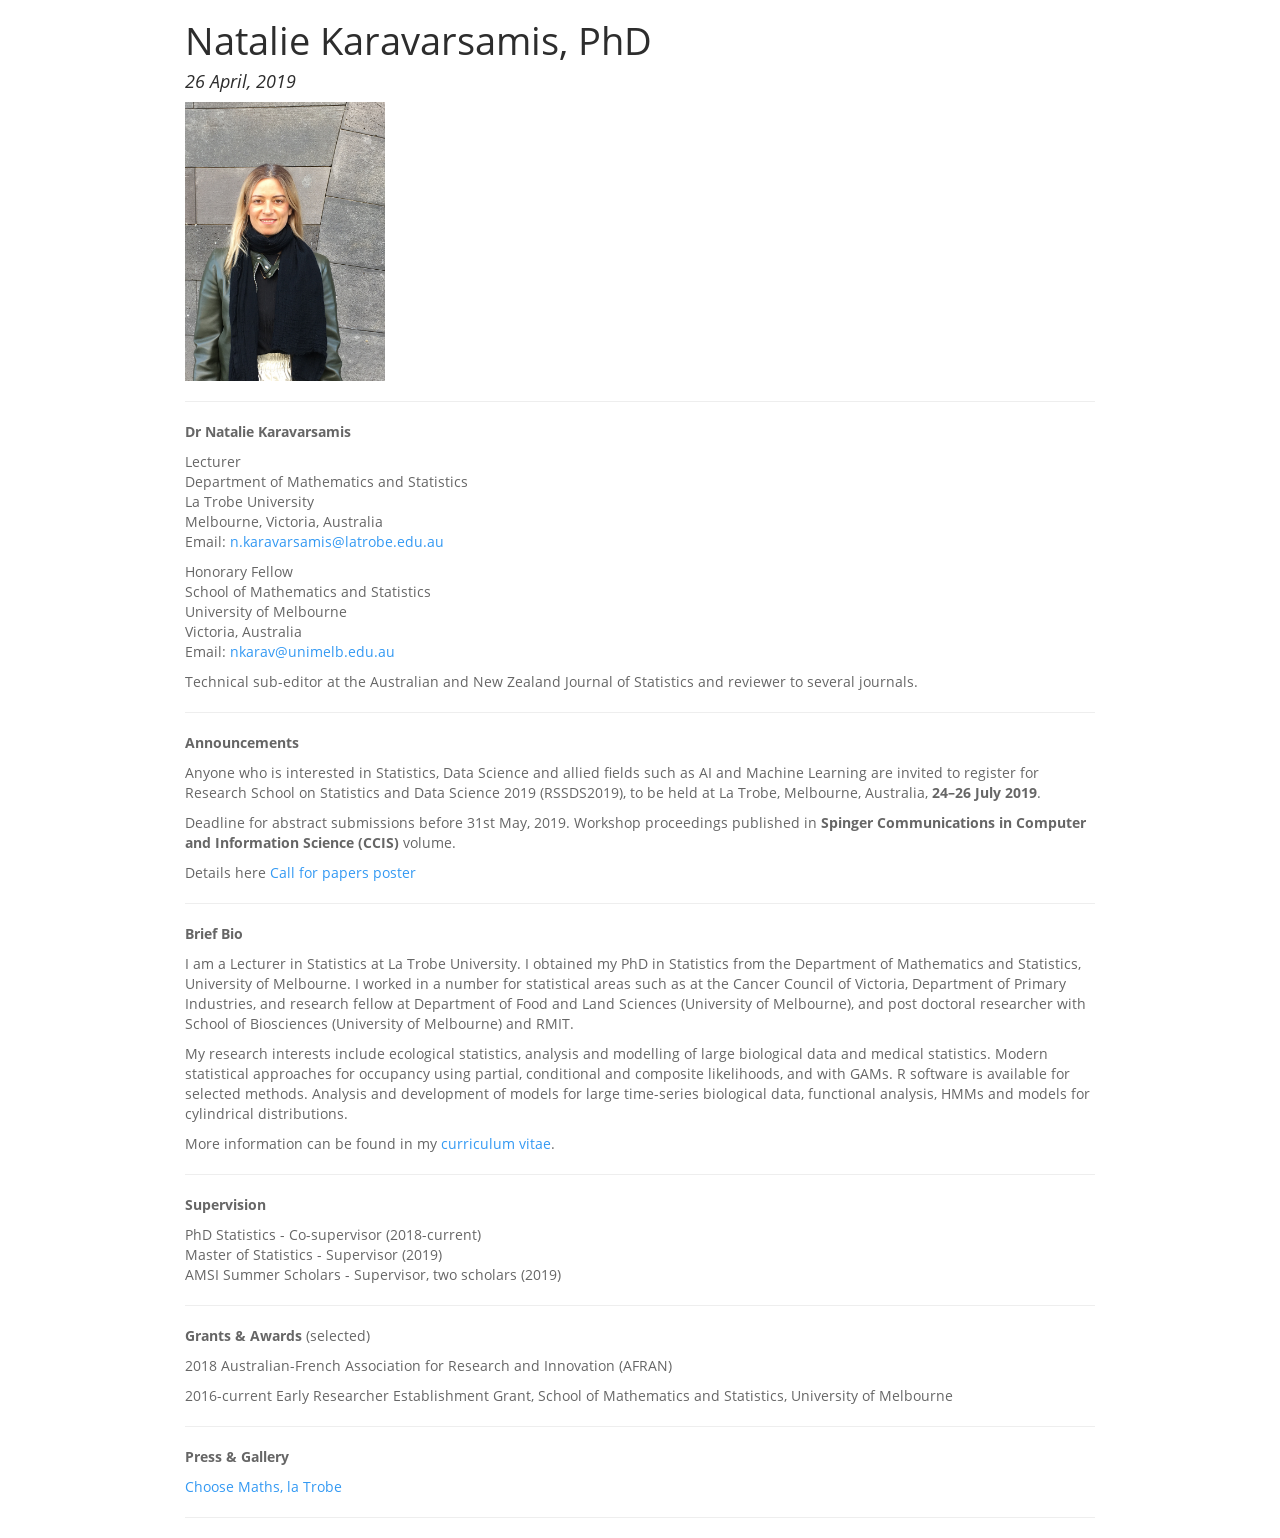
==== index.html @ d391db90 "update" ====
<!DOCTYPE html>

<html xmlns="http://www.w3.org/1999/xhtml">

<head>

<meta charset="utf-8" />
<meta http-equiv="Content-Type" content="text/html; charset=utf-8" />
<meta name="generator" content="pandoc" />




<title>Natalie Karavarsamis, PhD</title>

<script src="[data-uri]"></script>
<meta name="viewport" content="width=device-width, initial-scale=1" />
<link href="data:text/css;charset=utf-8,%40font%2Dface%20%7B%0Afont%2Dfamily%3A%20%27Open%20Sans%27%3B%0Afont%2Dstyle%3A%20normal%3B%0Afont%2Dweight%3A%20400%3B%0Asrc%3A%20url%28data%3Aapplication%2Fx%2Dfont%2Dtruetype%3Bbase64%2CAAEAAAASAQAABAAgR0RFRgAQANwAAISoAAAAFkdQT1MAFQAKAACEwAAAAAxHU1VC3cremgAAhMwAAAB0T1MvMqE%2BnskAAFgkAAAAYGNtYXDPgnIkAABYhAAAAMRjdnQgD00YpAAAYggAAACiZnBnbX5hthEAAFlIAAAHtGdhc3AAFQAjAACEmAAAABBnbHlmE1%[base64]%2FLdoAnn9hwW2%2BkpoBOYAAgCY%2F%2BMBiQW2AAMADgArQBQDCQkCBAQPEAEBDAIMBk9ZDBYCAwA%2FPysREgA5GC8REgE5ETMzETMxMAEjAzMDNDMyFhUUBiMiJgFGaTPP4Xg6P0A5NEQBkwQj%2BrSIRkJARz8AAAIAhQOmArAFtgADAAcAH0ANAAMHBAMECAkGAgcDAwA%2FM80yERIBOTkRMxEzMTABAyMDIQMjAwE%2FKGkpAispaCkFtv3wAhD98AIQAAACADMAAAT2BbYAGwAfAJlAVQgfHBUEFAkRDAwJEg8OCwQKExMUFh0eBwQGFwQBABkEGAUFBhQGCiEDGhcDGAoYICEIBAwNDE5ZHAENHwAQERBOWRkVEU8NAU8RAQ0RDREFFxMDCgUALzM%2FMxI5OS8vXV0RMzMrEQAzMxEzMysRADMzERIBOTkRFzMREjk5ETMREhc5ERIXOREzERIXOTIyETMREhc5MTABAyEVIQMjEyEDIxMhNSETITUhEzMDIRMzAyEVASETIQPVQgEb%2Fs1UiVT%2B0VKIUP76AR9E%2FusBK1KLUgExVIZUAQj85QEvQv7RA4P%2BrIH%2BUgGu%2FlIBroEBVH8BtP5MAbT%2BTH%2F%2BrAFUAAMAg%2F%[base64]%2F5OMl97ZUhZLP57HgMHTFwpAYMQXQAABQBo%2F%2BwGLQXLAAkAFQAhAC0AMQBFQCQAEAUKFigcIiIuKAowEAYyMwMNHysNKw0rMDEGMBgZJRkHEwcAPzM%2FMz8%2FEjk5Ly8RMxEzERIBFzkRMxEzETMRMzEwExQWMzIRECMiBgUUBiMiJjU0NjMyFgEUFjMyNjU0JiMiBgUUBiMiJjU0NjMyFgEBIwHySlOkpFNKAcqZlIyblZKRnAGmSlRUUFBUVEoBy5mUjpmVko6f%2Fv781ZMDKwQCqqoBVAFSqKrk6e7f4%2Bbu%2FNurqaetq6Wlq%2BPp7t7j5usDIPpKBbYAAAMAcf%[base64]%2Bb8Z%2F%2BS29cLJv%2BuYu0VT0kxK%2BiuoidAZc4QxeoRIkBK%2BW5dvSW1%2B0Ek0V9WEt%2FU01hYPudmgGoRFlmQXWJ%2BoLIZl9iajmWqKeVa7Vd%2Fnk%2Bp2P%2B4pT%2B3bJqXNQAAAEAhQOmAT8FtgADABS3AAMDBAUCAwMAP80REgE5ETMxMAEDIwMBPyhpKQW2%2FfACEAAAAQBS%2FrwCIQW2AA0AHEAMBwAKBAAEDg8LJwMDAD8%2FERIBOTkRMxEzMTATEBI3MwYCFRQSFyMmAlKbkqKQkZSLoJOaAjEBCQHOrsH%2BMvTw%2Fja9qgHGAAABAD3%2BvAIMBbYADQAcQAwECgcACgAODwoDBCcAPz8REgE5OREzETMxMAEQAgcjNhI1NAInMxYSAgybkqCLlJGQopOaAjH%2B%2Bf46qLwBy%2FD0Ac7Br%2F4xAAEAVgJ%2FBA4GFAAOADBAGwMFBAEHDQoJCwkPEAQKAQ0CDAwNCgcEBggOAAA%2FxDIXOREzETMRMxESARc5MTABAyUXBRMHAwMnEyU3BQMCkSsBjhr%2Bg%2FissKCw8v6HHQGHKwYU%2FnVvth%2F%2Bul4Bav6WXgFGH7ZvAYsAAAEAaADjBCkEwwALAChAEwAEBAkFBQwNAwcIB1BZAA8IAQgAL10zKxEAMxESATkRMzMRMzEwASEVIREjESE1IREzAo0BnP5ki%2F5mAZqLAxeK%2FlYBqooBrAABAD%2F%2B%2BAFtAO4ACAARtQUACQoFAAAvzRESATk5MTAlFwYCByM2EjcBXg8aYjV9G0EN7hdk%2FvdyaAEyXAABAFQB2QI%2FAnEAAwARtQIABQQAAQAvMxESATk5MTATNSEVVAHrAdmYmAABAJj%2F4wGJAPIACwAYQAsGAAAMDQkDT1kJFgA%2FKxESATkRMzEwNzQ2MzIWFRQGIyImmD05OkFCOTNDakNFRUNBRj8AAAEAFAAAAtsFtgADABO3AgAEBQMDAhIAPz8REgE5OTEwAQEjAQLb%2Fd%2BmAiEFtvpKBbYAAgBm%2F%2BwELQXNAAsAFwAoQBQSAAwGAAYZGAkVS1kJBwMPS1kDGQA%2FKwAYPysREgE5OREzETMxMAEQAiMiAhEQEjMyEgEQEjMyEhEQAiMiAgQt7%2Fbs9u707vf84ZakppWVpqSWAt3%2Bhf6KAX8BcgF%2BAXL%2Bfv6S%2FsH%2B3QEnATsBOwEl%2Ft8AAQC8AAACywW2AAoAJEAQCQABCAELDAQJBwcBCQYBGAA%2FPxI5LxI5ERIBOTkRMzMxMCEjETQ3BgYHJwEzAsuiCBU01FgBg4wEEoJ0FS6scgErAAEAZAAABCUFywAZACtAFxgBBxMAEw4BBBobEApLWRAHARhMWQEYAD8rABg%2FKxESARc5ETMRMzEwISE1AT4CNTQmIyIGByc2MzIWFRQCBwEVIQQl%2FD8BgbBwOI5%2BW6NkWMruzuqc1v7AAvCPAYOymJBTdYk8T3Go07KL%2FvDQ%2FscIAAABAF7%2F7AQbBcsAJwBDQCQbABMHBwADFiINBigpAxcWFxZLWRcXCiUlHktZJQcKEUtZChkAPysAGD8rERIAORgvKxESADkREgEXOREzETMxMAEUBgcVFhYVFAQhIiYnNRYWMyARECEjNTMyNjU0JiMiBgcnNjYzMhYD7p2QsKr%2B3v71dMFbX9dgAXv%2BXpCSq8iTfmCqbVRa64LV7ARejLIeCBa0ktHhIyyeLzEBKQEKj5eGa3o0RnBHUcMAAAIAKwAABGoFvgAKABIAPEAeEgUJAgILBwMAAwUDExQBBRIFTFkJDwcSEgMHBgMYAD8%2FEjkvEjkzKxEAMxESARc5ETMzMxEzETMxMAEjESMRITUBMxEzIRE0NyMGBwEEatmf%2FTkCtrDZ%2FogKCDAq%2FjcBUP6wAVCRA938KQHmj7RgP%2F12AAEAhf%2FsBB0FtgAaADpAHw8DGRQIFBcDBBwbABFLWQAABhUVGExZFQYGDEtZBhkAPysAGD8rERIAORgvKxESARc5ETMRMzEwATIEFRQAIyInNRYWMzI2NRAhIgcnEyEVIQM2Ai3nAQn%2B3%2F73gkbQZbDD%2Folfn1Y3Atf9tyVzA33lx%2BP%2B%2Fk%2BgLTOmnQEyHTcCrJn%2BSRcAAAIAdf%2FsBC8FywAWACQAREAjGhELISEAAAYRAyYlDAsOHU1ZCw4OFAMUF0tZFBkDCE1ZAwcAPysAGD8rERIAORgvOSsRADMREgEXOREzETMRMzEwExAAITIXFSYjIgIDMzYzMhYVFAIjIgAFMjY1NCYjIgYGFRQWFnUBTwFIcUFNY%2Bv4DAxu7sXj%2BdTj%2FvYB646dkpFalllQkwJxAa8BqxOPGf7b%2Fsas7szk%2FvsBVcizqZGmSoJGZ7JoAAEAXgAABCsFtgAGAB9AEAEFBQACAwcIAwJMWQMGABgAPz8rERIBFzkRMzEwIQEhNSEVAQEdAl784wPN%2FaoFHZmF%2Bs8AAwBo%2F%2BwEKQXLABYAIgAuAE1AKRcPJhQsAx0JCQMGERQPBi8wBhEpICkgS1kpKQwADBpNWQwZACNNWQAHAD8rABg%2FKxESADkYLysREgA5ORESARc5ETMRMxEzETMxMAEyFhUUBgcWFhUUBiMiJjU0JSYmNTQ2AxQWMzI2NTQmJwYGASIGFRQWFzY2NTQmAkjI6oaTspb%2B3er8ATKKeOt3p5eVppzClYYBOn2Odp%2BPd5EFy7qkbLJJVbt7ttnNvPuMTrVwn737pniGjHphl0dAmwNneGRchEI8ilxldwAAAgBq%2F%2BwEJQXLABcAJQBBQCIbESIKCgAABBEDJicOHk1ZCxQODgIUFBhLWRQHAgdNWQIZAD8rABg%2FKxESADkYLxI5KxESARc5ETMRMxEzMTABECEiJzUWMzISEyMGBiMiJjU0EjMyFhIBIgYVFBYzMjY2NTQmJgQl%2FWh0RFBm8PULDDe2csLk%2F9CV33j%2BFI%2BckJNbmVhSkwNG%2FKYUjxoBKQEzU1fo0OQBCJn%2B2wEwuKSQpUqARmmyZgAAAgCY%2F%2BMBiQRkAAsAFQAoQBQQBgYMAAAWFw4TT1kOEAkDT1kJFgA%2FKwAYPysREgE5ETMzETMxMDc0NjMyFhUUBiMiJhE0MzIVFAYjIiaYPTk6QUI5M0N2e0I5M0NqQ0VFQ0FGPwO7h4dBRj8AAgA%2F%2FvgBhQRkAAgAEgAiQBABDQ0FCQkUEwsQT1kLEAUAAC%2FNPysREgE5ETMzETMxMCUXBgIHIzYSNwM0MzIVFAYjIiYBXg8aYjV9G0ENFXd7Qjk6Pe4XZP73cmgBMlwC74eHQUZGAAABAGgA8gQpBNkABgAVQAkEAAUBBAcIAwAALy8REgEXOTEwJQE1ARUBAQQp%2FD8DwfzyAw7yAaZiAd%2BV%2Fo3%2BuAAAAgB3AcEEGQPjAAMABwAqQBUHAgQAAgAJCAQFUFkEAQBQWQ8BAQEAL10rABgvKxESATk5ETMRMzEwEzUhFQE1IRV3A6L8XgOiA1qJif5niYkAAAEAaADyBCkE2QAGABVACQUBAgAEBwgGAwAvLxESARc5MTATAQE1ARUBaAMP%2FPEDwfw%2FAYkBRgF1lf4hYv5aAAACABv%2F4wM5BcsAGwAmADlAHSEcGwAHExMAHA4EJygAACQQJB5PWSQWEApJWRAEAD8rABg%2FKxESADkYLxESARc5ETMRMxEzMTABNTQ2NzY2NTQmIyIGByc2MzIWFRQGBgcGBhUVAzQzMhYVFAYjIiYBIUhiiEeDe0%2BWYTu9zr%2FUJ0x%2BZUGyeDo%2FQDk0RAGTNnWXVHN0UmZvJTGHY7yrSW9jblZyXyH%2B14hGQkBHPwACAHn%2FRga4BbQANQA%2FAEVAIiMuNg47BxQbAAApFA4uBUBBGDg4BD0IEQsRCxErHzIDJisALzM%2FMxI5OS8vEjkyMzMRMxESARc5ETMRMzMRMxEzMTABFAYGIyImJyMGBiMiJjU0NjMyFhcDFRQzMjY1NAIkIyIEAhUQACEyNxUGIyAAERASJCEyBBIBFDMyExMmIyIGBrhYoGhWdgsIKJVmlqnswESsRRmFW3KU%2Fu%2Bx3%2F62rgFCAS%2FS4sD0%2FpX%2Bb9YBjAEA1wFPt%2Fv2w88SDkhVgpMC2Y7sgmhRV2LNsMz%2FGRb%2BKhay16y1ARCTuf6p4f7P%2FrhWhVQBjwFmAQQBlt%2B1%2FrP%2BpP4BOQEFFLQAAgAAAAAFEAW8AAcADgA5QB4CDgsIAQUAAwAHAwQHBBAPDgJJWQsFDg4EBQMABBIAPzM%2FEjkvEjkrERIBOTkRMxEzERIXOTEwIQMhAyMBMwEBAyYnBgcDBGC2%2Fba0rAJCjwI%2F%2FmWqISMWKawB0f4vBbz6RAJqAcVWfWBz%2FjsAAwDJAAAEvgW2AA4AFwAgAElAJhMEHQoPGRkOCgQHDgQhIggPGA8YSlkPDw4ADhlKWQ4SABdKWQADAD8rABg%2FKxESADkYLysREgA5ERIBFzkRMxEzETMRMzEwEyEgBBUUBgcVBBEUBCMhEyEyNjU0JiMjEREhMjY1NCYjyQGdASMBBJGLAU3%2B9%2B7%2BAqoBGLSesMD6ATGxs7e7BbauvIKpGQo5%2FtvE3ANEcYZ7bf2R%2Fd2JkoiAAAABAH3%2F7ATPBcsAFgAmQBQDDhQJDgMXGBIASVkSBAsGSVkLEwA%2FKwAYPysREgEXOREzMTABIgAREAAzMjcVBiMgABE0EiQzMhcHJgM78f7pAQ35mcSY3%2F69%2FqGpAT%2FY5qxIpgUz%2Fr%2F%2B6f7h%2Fsc3lTkBiAFp4gFUuFSSTgAAAgDJAAAFWAW2AAgAEQAoQBQOBAkABAASEwUNSlkFAwQOSlkEEgA%2FKwAYPysREgE5OREzETMxMAEQACEhESEgAAMQACEjETMgAAVY%2Fnf%2Bj%2F5rAcABVQF6tP7h%2FuX3zwEwATIC6f6W%2FoEFtv6G%2FqcBHgEi%2B3ABKwAAAQDJAAAD%2BAW2AAsAOkAfBgoKAQQACAEEDA0GCUlZBgYBAgIFSVkCAwEKSVkBEgA%2FKwAYPysREgA5GC8rERIBFzkRMxEzMTAhIREhFSERIRUhESED%2BPzRAy%2F9ewJe%2FaIChQW2l%2F4plv3mAAEAyQAAA%2FgFtgAJADJAGgYAAAEDCAEDCgsGCUlZBgYBAgIFSVkCAwESAD8%2FKxESADkYLysREgEXOREzETMxMCEjESEVIREhFSEBc6oDL%2F17Al79ogW2l%2F3plwAAAQB9%2F%2BwFPQXLABsAOkAfFAgZAgIOGwgEHB0AG0lZAAAFDAwRSVkMBAUXSVkFEwA%2FKwAYPysREgA5GC8rERIBFzkRMxEzMTABIREGBiMgABE0EiQzMhcHJiMgABEQACEyNxEhA0wB8XTwnv60%2Fo63AVjn6spCxrf%2B9f7UASEBGJiR%2FrkC%2Fv05JSYBiwFk5AFXtVaWVP7C%2Fub%2B2P7OIwHCAAEAyQAABR8FtgALADNAGQkBAQAIBAQFAAUNDAgDSVkICAUKBgMBBRIAPzM%2FMxI5LysREgE5OREzETMRMxEzMTAhIxEhESMRMxEhETMFH6r8%2FqqqAwKqArD9UAW2%2FZICbgAAAf9g%2Fn8BaAW2AA0AHUANCwgIDg8JAwAFSVkAIgA%2FKwAYPxESATkRMzEwAyInNRYzMjY1ETMRFAYMXjZHTWNnqsD%2BfxuRFHhxBbb6WL7RAAABAMkAAATpBbYACwAqQBUIBAQFBQILCgAFDQwCCAUJBgMBBRIAPzM%2FMxI5ORESARc5ETMRMzEwISMBBxEjETMRATMBBOnI%2FeuZqqoCl8n9tALFiP3DBbb9KwLV%2FYUAAQDJAAAD%[base64]%2F6qDgj%2BDAUQmtT8XgW2%2B0oEtvpKA66ivvryAAEAyQAABT8FtgAQAC5AFQkGBgcBDw8ABwAREgsDBw8IAwEHEgA%2FMz8zEjk5ERIBOTkRMxEzETMRMzEwISMBIxYVESMRMwEzJgI3ETMFP8L84QgQncADHQgCDgKfBMvYtPzBBbb7OhsBJT8DRwAAAgB9%2F%2BwFvgXNAAsAFwAoQBQSAAwGAAYZGAkVSVkJBAMPSVkDEwA%2FKwAYPysREgE5OREzETMxMAEQACEgABEQACEgAAEQEjMyEhEQAiMiAgW%2B%2Fp3%2BxP69%2FqEBYAFEATsBYvtz%2FfHz%2BPfy8%2F0C3f6h%2Fm4BiwFoAWUBif5w%2FqD%2B1%2F7NATIBKgEnATH%2BzQACAMkAAARoBbYACQASADRAGgoFBQYOAAYAExQKBEpZCgoGBwcSSlkHAwYSAD8%2FKxESADkYLysREgE5OREzETMRMzEwARQEISMRIxEhIAEzMjY1NCYjIwRo%2FtH%2B5qyqAXsCJP0LmeLKvsm%2BBAze7%2F3BBbb9G5KhkY4AAAIAff6kBb4FzQAPABsANEAbEAoWAAAEAwoEHB0DDQcNGUlZDQQHE0lZBQcTAD%2FGKwAYPysREgA5ERIBFzkRMxEzMTABEAIHASMBByAAERAAISAAARASMzISERACIyICBb7izgFc9%2F7jN%2F69%2FqEBYAFEATsBYvtz%2FfHz%2BPfy8%2F0C3f7n%2FoxC%2FpYBSgIBiwFoAWUBif5w%2FqD%2B1%2F7NATIBKgEnATH%2BzQACAMkAAATPBbYADAAVAEhAJQ0BAQIMCREHCwoKBwkCBBYXCQ0ADQBKWQ0NAgMDFUlZAwMLAhIAPzM%2FKxESADkYLysREgA5ERIBFzkRMxEzETMRMxEzMTABESMRISAEFRAFASMBJTMyNjU0JiMjAXOqAZEBDQEB%2FtoBjcn%2Bnv7P6bSoq73dAmD9oAW2zs%2F%2B3mb9bwJgko%2BPkYAAAQBq%2F%2BwEAgXLACQANEAbHhMMAAAYEwUEJSYMHgMWFhtJWRYEAwlJWQMTAD8rABg%2FKxESADk5ERIBFzkRMxEzMTABFAQjICc1FhYzMjY1NCYmJyYmNTQ2MzIXByYjIgYVFBYWFxYWBAL%2B6PD%2B%2FIxa1GiqrD2Pksyv%2FtHatzW1q4eYOIWJ5q0BhcHYQ6QmLIFzTGFSNEnIoanIUJRMdGdMYVExUrwAAAEAEgAABFoFtgAHACRAEgABBQEDAwgJBwMEA0lZBAMBEgA%2FPysRADMREgEXOREzMTAhIxEhNSEVIQKLqv4xBEj%2BMQUfl5cAAAEAuv%2FsBRkFtgARACVAERABCgcBBxMSEQgDBA1JWQQTAD8rABg%2FMxESATk5ETMRMzEwAREUACEgADURMxEUFjMyNjURBRn%2B0v74%2Fvj%2B36rIwrnIBbb8Tvr%2B4gEg%2FAOu%2FEa3xMW4A7gAAQAAAAAEwwW2AAoAGkALAQQMCwgDAAQDAxIAPz8zEjkREgE5OTEwATMBIwEzARYXNjcEDLf98aj99LQBUDoiJDoFtvpKBbb8TqOaoqEAAQAbAAAHTAW2ABkAJEAQGQobGhUODgUJGBEKAwEJEgA%2FMz8zMxI5OREzERIBOTkxMCEjASYmJwYHASMBMxMWFzY3ATMBFhc2NxMzBcWo%2FtkVNAEWMP7iqP57tOcwFhs1AQa0ARMwIRM15rQD00HGFISd%2FDMFtvx5vpq3rwN5%2FH%2Bbw47MA4UAAAEACAAABJYFtgALACNAEgQGBQsKAAYNDAIIBAkGAwEEEgA%2FMz8zEjk5ERIBFzkxMCEjAQEjAQEzAQEzAQSWwf53%2FnC0Aeb%2BO7wBawFutf47AoP9fQL8Arr9vQJD%2FUwAAAEAAAAABHsFtgAIACBADwQFAgUHAwkKAAUBBwMFEgA%2FPzMSORESARc5ETMxMAEBMwERIxEBMwI9AYa4%2Fhis%2Fhm6AtsC2%2FyB%2FckCLwOHAAEAUgAABD8FtgAJACtAFwgBAwcABwQBBAoLBQRJWQUDAQhJWQESAD8rABg%2FKxESARc5ETMRMzEwISE1ASE1IRUBIQQ%2F%2FBMDCP0QA7%2F8%2BAMehQSYmYX7aQABAKb%2BvAJvBbYABwAgQA4GAQQAAQAICQUCAwYBJwA%2FMz8zERIBOTkRMxEzMTABIREhFSERIQJv%2FjcByf7fASH%2BvAb6jfohAAABABcAAALdBbYAAwATtwMBBAUDAwISAD8%2FERIBOTkxMBMBIwG6AiOm%2FeAFtvpKBbYAAAEAM%2F68AfwFtgAHACBADgMAAQYABggJAAcnAwQDAD8zPzMREgE5OREzETMxMBchESE1IREhMwEh%2Ft8Byf43tgXfjfkGAAABADECJwQjBcEABgAYQAkAAwcIBQIABAIALy8zEjkREgE5OTEwEwEzASMBATEBsmMB3Zj%2BjP6yAicDmvxmAun9FwAB%2F%2Fz%2BxQOa%2F0gAAwARtQAFAQQBAgAvMxEBMxEzMTABITUhA5r8YgOe%2FsWDAAEBiQTZAxIGIQAJABO2AAQLCgaAAQAvGs0REgE5OTEwASMmJic1MxYWFwMSbkGyKMsgciwE2TTAPxVFtTUAAgBe%2F%2BwDzQRaABkAJABHQCUiCAseHhkZEggDJSYBAgseR1kCCwsAFRUPRlkVEAUaRlkFFgAVAD8%2FKwAYPysREgA5GC85KxEAMxESARc5ETMRMxEzMTAhJyMGBiMiJjUQJTc1NCYjIgcnNjYzMhYVESUyNjU1BwYGFRQWA1IhCFKjeqO5AhO6b3qJrTNRwWHEvf4Om7Gmxq9tnGdJqJsBTBAGRIF7VH8sMq7A%2FRR1qpljBwdtc1peAAIAsP%2FsBHUGFAATAB8AREAiChcXDw8MHQMMAyAhDQAMFRIRChEGAAYaRlkGFgAURlkAEAA%2FKwAYPysREgA5OREzGD8%2FERIBOTkRMxEzETMRMzEwATISERACIyImJyMHIxEzERQHMzYXIgYVFBYzMjY1NCYCrtjv8dZrsTwMI3emCAh0zKqWmqqZlpYEWv7Z%2FvL%2B8v7VT1KNBhT%2Bhn9lpIvD5%2BfH39HW0gAAAQBz%2F%2BwDiwRcABYAJkAUDwMDFQkDGBcGDUZZBhAAEkZZABYAPysAGD8rERIBFzkRMzEwBSIAERAAMzIWFwcmJiMgERQWMzI3FQYCZu7%2B%2BwEJ9U%2BeLTM3gjL%2BsqOgiZBuFAElAQwBEwEsIheNFh3%2BVsrYO5M5AAIAc%2F%2FsBDcGFAASAB8AQkAhHQYXAA4OEQYRICESFQ8AAAEBDAMJCRpGWQkQAxNGWQMWAD8rABg%2FKxESADk5ETMYPz8REgE5OREzETMzETMxMCUjBiMiAhEQEjMyFzMnJxEzESMlMjY1NTQmIyIGFRQWA5oJc%2BXX7%2FDW33cNBwSmh%2F6eqpmbqpKbmpOnASYBDwEPASyiT00Bvvnsd7nOI%2BnH48%2FS1gACAHP%2F7AQSBFwAEwAaADtAHxgKFwsDAxEKAxwbFwtGWRcXAAYGFEZZBhAADkZZABYAPysAGD8rERIAORgvKxESARc5ETMzETMxMAUiABEQADMyEhUVIRYWMzI3FQYGAyIGByE0JgJ%2F8%2F7nAQXczvD9DQW5qLGtWJ2chJ0OAj2MFAEoAQcBCQE4%2FvHeacHISpQmIQPlrJidpwAAAQAdAAADDgYfABQAOUAdFAwMEwICBwMFAxUWCg9GWQoAAQUHBUZZEwcPAxUAPz8zKxEAMxg%2FKxESATk5ETMzETMzEjkxMAEhESMRIzU3NRAhMhcHJiMiBhUVIQKe%2FummxMQBYVd1K2BEXloBFwPH%2FDkDx0s8PQGUI4UffYpHAAADACf%2BFAQxBFwAKgA3AEEAbkA%2BKxk4JQwfPQUxEwETBQIqIhwfJRkKQkMcDzUPNUZZCDtHWQoiCCoPCA8IFioqAkdZKg8oP0dZKBAWLkdZFhsAPysAGD8rABg%2FKxESADk5GC8vERI5OSsrERIAORESARc5ETMRMxEzETMRMzEwARUHFhYVFAYjIicGFRQWMzMyFhUUBCEiJjU0NjcmJjU0NjcmJjU0NjMyFwEUFjMyNjU0JiMjIgYTFBYzMjU0IyIGBDHLHCzcwDErakpawrK%2F%2Ftz%2B6NfpgHQqOUBFVWvYxlZF%2FhGWjNHJbpjHcX5agnTz9nV%2BBEhpGCNxR6HACDhVLSuWj7a%2FoJJkkhoTUDU8WiojqGy0wxT7AFlcfWtZRWwDPHN27Pd%2BAAEAsAAABEQGFAAWADNAGQ4MCAgJABYJFhcYDgkSEgRGWRIQCgAACRUAPzM%2FPysREgA5ERIBOTkRMxEzETMzMTAhETQmIyIGFREjETMRFAczNjYzMhYVEQOeeoKtn6amCAoxtXTJyQLFhoS81v3DBhT%2BKVU4T1u%2F0P01AAACAKIAAAFmBd8AAwAPACNAEQoAAAQBARARDQdIWQ0CDwEVAD8%2FzisREgE5ETMzETMxMCEjETMDNDYzMhYVFAYjIiYBVqamtDgqKDo6KCo4BEgBKTk1Njg4NzcAAAL%2Fkf4UAWYF3wAMABgALEAWEwsLDQgIGRoWEEhZFkAJDwAFRlkAGwA%2FKwAYPxrOKxESATkRMzMRMzEwEyInNRYzMjY1ETMREAM0NjMyFhUUBiMiJitfO0VDTkmmtDgqKDo6KCo4%2FhQZhxRVVwT8%2BxD%2BvAddOTU2ODg3NwABALAAAAQdBhQAEAA2QBsQDgoKCwsIBgQFCAQREgwAABAQCAgDBwsVAw8APz8zEjkvOREzPxESARc5ETkRMxEzMzEwATY3ATMBASMBBxEjETMRFAcBVCtYAWLF%2FkQB28n%2BfX2kpAgCMT1jAXf%2BLf2LAgZs%2FmYGFPzHN3MAAQCwAAABVgYUAAMAFkAJAAEBBAUCAAEVAD8%2FERIBOREzMTAhIxEzAVampgYUAAEAsAAABssEXAAjAEZAIxURERIICQAjCRIjAyQlHBYVFRIZBA0ZDUZZHxkQEw8JABIVAD8zMz8%2FMysRADMREjkYLzMzERIBFzkRMxEzETMRMzEwIRE0JiMiBhURIxE0JiMiBhURIxEzFzM2NjMgFzM2NjMyFhURBiVwdpuUpnB3nJGmhxsIL6tqAQFPCDG6d7q5AsmDg7K5%2FZwCyYODu9X9wQRIllBaulZkv9L9NQAAAQCwAAAERARcABQAMUAYABQMCAgJFAkWFQwJEBAERlkQEAoPAAkVAD8zPz8rERIAORESATk5ETMRMxEzMTAhETQmIyIGFREjETMXMzY2MzIWFREDnnqCrKCmhxsIM7hxxsgCxYaEutb9wQRIllFZv9L9NQACAHP%2F7ARiBFwADAAYAChAFBMADQcABxoZChZGWQoQAxBGWQMWAD8rABg%2FKxESATk5ETMRMzEwARAAIyImAjUQADMyAAEUFjMyNjU0JiMiBgRi%2FvLuk%2BR8AQzu5gEP%2FL2oo6OpqaWjpgIl%2FvT%2B04oBAq0BDAEr%2Fs7%2B%2B9Lc29PR2dYAAgCw%2FhQEdQRcABQAIQA%2FQCAZCwQHBwgfEggSIiMECwAPDxVGWQ8QCQ8IGwAcRlkAFgA%2FKwAYPz8%2FKxESADk5ERIBOTkRMxEzETMzMzEwBSImJyMWFREjETMXMzY2MzISERACAyIGBxUUFjMyNjU0JgKua7E8DAymhxcIQKpu2u3x7qiWApqqjqGhFE9SYFb%2BPQY0llpQ%2Ftb%2B8%2F7y%2FtUD47rLJefH5srN2wACAHP%2BFAQ3BFwADAAfAERAIgoQHRYDGhoZEBkgIRobFw8dHh4WDRMTB0ZZExANAEZZDRYAPysAGD8rERIAOTkRMxg%2FPxESATk5ETMRMzMzETMxMCUyNjc1NCYjIgYVFBYXIgIREBIzMhczNzMRIxE0NyMGAk6mmAWcqZKbmX3U7vDW4XkJGIOmCw1zd7LTJebK48%2FP2YsBKgELAQ0BLqqW%2BcwB1WRGpwABALAAAAMnBFwAEAAqQBQNCQkKCgIREgsPDQAKFQAFRlkAEAA%2FKwAYPxI5PxESATk5ETMRMzEwATIXByYjIgYVESMRMxczNjYCpEk6F0Q0hb2miRMIPawEXAyaD9ih%2FbQESMtrdAABAGr%2F7ANzBFwAJAA2QBweEwwAABgFEwQlJgweAxYWG0ZZFhAGAwlGWQMWAD8rABgvPysREgA5ORESARc5ETMRMzEwARQGIyInNRYWMzI2NTQmJy4CNTQ2MzIXByYjIgYVFBYWFxYWA3Pkztp6T7VUgoxvoZmBP9q%2Bsak7pYZ2eC1kjsOJASuZpkWaKC5TVUBbPjlVbEuGm0iHREpBLD44NUeQAAEAH%2F%2FsAqgFRgAWADRAGxAUFAkLCRIDBBgXChMQE0dZDkAQDwcARlkHFgA%2FKwAYPxrNKxEAMxESARc5ETMRMzEwJTI2NxUGBiMgEREjNTc3MxUhFSERFBYCEixSGBtpKv7CnZ1GYAE%2B%2FsJedQ0Hfw0RAU8CjFBF6v6B%2FXtjagAAAQCk%2F%2BwEOQRIABQANEAZARMHDAwKEwoVFgwNDRAIFA8QBEZZEBYLFQA%2FPysAGD8zEjkRMxESATk5ETMRMxEzMTABERQWMzI2NREzESMnIwYGIyImNREBTHqCrJ%2BmiRgJM7V0yMcESP05hoS81QJA%2B7iTUVa%2B0QLNAAABAAAAAAQCBEgACwAYQAoBCgwNBQkBDwAVAD8%2FMzkREgE5OTEwIQEzExYXMzYSEzMBAaD%2BYLLsUA4IC3XMsv5gBEj9duRENQFNAjD7uAABABcAAAYjBEgAHAAsQBQJGx0eFxYODQMEDQQIGhIJDwAIFQA%2FMz8zMxI5OREzETMzMxESATk5MTAhAyYnIwYHAyMBMxISFzM2NjcTMxMWFzM2NhMzAQQvyRM0CCgez8D%2B1a5qbwgICzESybTEOBQIBCO%2FrP7RAoM70a9f%2FX8ESP5j%2FlBLObU1AnX9i6x1JJYC3Pu4AAABACcAAAQIBEgACwAiQBEHBQYAAQUMDQkDAQgLFQQBDwA%2FMz8zEjk5ERIBFzkxMAEBMwEBMwEBIwEBIwG4%2FoO9ASEBILv%2BgwGRvP7N%2Fsq8AjECF%2F5cAaT96f3PAbz%2BRAABAAL%2BFAQGBEgAFQAkQBIJDwADFhcEDQANEkZZDRsIAA8APzI%2FKxESADkREgEXOTEwEzMTFhczNjYTMwEGBiMiJzUWMzI3NwKy8E8TCA1T5rL%2BKUa7iExKN0SrST0ESP2P1l8z9wJ8%2ByC5mxGFDMCcAAABAFIAAANtBEgACQArQBcIAQMHAAcEAQQKCwUER1kFDwEIR1kBFQA%2FKwAYPysREgEXOREzETMxMCEhNQEhNSEVASEDbfzlAlb9zwLn%2FbICXXEDVoGB%2FLoAAQA9%2FrwCwQW2ABwALEAVGRoaCxcAAA8HFAMDBwsDHR4TAwQnAD8%2FERIBFzkRMxEzMxEzETMRMzEwJRQWFxUmJjURNCYjNTY2NRE0NjMVBhURFAcVFhUB23VxvtB%2BeIJ02Lbm398MZlwCjAKqmgEvaFmNAlxgATKbrIsGwf7Z1ycMJ9cAAQHu%2FhACewYUAAMAFkAJAgMDBAUDGwAAAD8%2FERIBOREzMTABMxEjAe6NjQYU9%2FwAAQBI%2FrwCywW2AB0ALEAVFQUKEhICGQAdHQ4OGQUDHh8VJwYDAD8%2FERIBFzkRMxEzETMzETMRMzEwASY1ETQnNTIWFREUFhcVIgYVERQGBzU2NjURNDY3Agrf47jTdoJ6fs2%2Bb3RucQI%2FJ9cBJ8EGi66Z%2Fs5hWwKNWWj%2B0ZmrAowCXGYBKXJ4FAAAAQBoAlAEKQNUABcAJEARAw8YGRIMUFkDEg8GBgBQWQYALysAEBjEL8QrERIBOTkxMAEiBgc1NjMyFhcWFjMyNjcVBiMiJicmJgFSNX82ZJBEcVlCYi82gDZmjkh%2BSEtaAslDNpdtHCYcG0A5lm4hICAYAAACAJj%2BiwGJBF4AAwAOACtAFAIEBAMJCQ8QAAADDAwGT1kMEAMiAD8%2FKxESADkYLxESATkRMzMRMzEwEzMTIxMUIyImNTQ2MzIW22kzz%2BF5PDw%2FOTNGAqz73wVMh0dAP0hAAAEAvv%2FsA9sFywAbAD5AHhYIDQMDCgQAEBAECAMcHRkFAhMKDQINAg0ECwcEGQA%2FPxI5OS8vETMzETMzERIBFzkRMxEzMxEzETMxMCUGBxUjNSYCNRAlNTMVFhYXByYjIgYVFBYzMjcDy2mThcvBAYyHS44xMYVtrKKfp42O8DYGyM4gARH6Afw%2BrKQDIReMM9PZ1Ms7AAEAPwAABEQFyQAdAEhAJhgTCQ0NGhYRAgsWEwUeHwwYGRhOWQkZGRMAExBMWRMYAAVLWQAHAD8rABg%2FKxESADkYLzMrEQAzERIBFzkRMzMRMxEzMTABMhcHJiMiBhURIRUhFRQGByEVITU2NTUjNTMRNDYCqr6qPZqPe30Bpv5aQUoDG%2Fv7zcbG4AXJVIVNfIz%2B2X%2FdZIgsmo0v9N9%2FATyyzQAAAgB7AQYEFwSgABsAJwAgQA0cACIOAA4oKR8VFSUHAC8zMy8zERIBOTkRMxEzMTATNDcnNxc2MzIXNxcHFhUUBxcHJwYjIicHJzcmNxQWMzI2NTQmIyIGuEqHXodogn9miV%2BGSkqDXIlmf4Zkh1yFSoGddHSeoHJ0nQLTemuMXIVJSYVcinF2g2eHXIVHSYVciGt8cKCfcXKipAAAAQAfAAAEcQW2ABYAVkAuEg4HCwsQDAUJAgkDDBQOFQcXGAoODgcPBhISAwATFQ8THxMCDxMPEwwBFQYMGAA%2FPzMSOTkvL10REjkyMhEzETMzETMREgEXOREzETMzETMRMzEwAQEzASEVIRUhFSERIxEhNSE1ITUhATMCSAF7rv5gAQb%2BwwE9%2FsOk%2FsQBPP7EAQD%2BZbIC3wLX%2FP5%2Fqn%2F%2B9AEMf6p%2FAwIAAgHu%2FhACewYUAAMABwAkQBACBgYDBwcICQQDBAMHGwAAAD8%2FOTkvLxESATkRMzMRMzEwATMRIxEzESMB7o2NjY0GFPz4%2Fg389wACAHv%2F%2BAOWBh0AMQA9AENAJjIAEwYqHjgZGR4MBgAjBj4%2FFQM7NhwtBiEJISdHWSEVCRBHWQkAAD8rABg%[base64]%2F7AZEBcsAFgAmADYARkAnJxcDDy8fHxQJDxcFNzgGDAASDwwfDAIAEhASAgwSDBIbKyMTMxsEAD8zPzMSOTkvL11dETMRMxESARc5ETMRMxEzMTABIgYVFBYzMjcVBgYjIiY1NDYzMhcHJgE0EiQzMgQSFRQCBCMiJAI3FBIEMzIkEjU0AiQjIgQCA319h3%2BDVn0wZUbC0N2%2FgHY6bPyXyAFeysgBXsrC%2FqLQz%2F6iw2muAS2srgEqr67%2B17Cu%2FtavBCOumqiiLXwUHPHY0fY8djP%2BuMgBXsrI%2FqLKxf6m0M8BWsat%2FtOtrgEpsK4BKq%2Bu%2FtcAAAIARgMUAnEFxwAWAB8AN0AcFwYbCgEBFhYQBgMgIRwKChIZFgADEAMCAw0SHwA%2FM9RdxDMSOS8zERIBFzkRMxEzMxEzMTABJwYjIiY1NDY3NzU0IyIHJzYzMhYVESUUMzI1NQcGBgIUGFyMX2%2BapXWUZGgrcoWCif5QcMlicGcDIVRhY2ZmaQYEJ4UzYDhpef48vGS0MQQEOQACAFIAdQOqA74ABgANAClAEwMGCg0CBAsJCQQNBgQODwwFCAEALzMvMxESARc5ETMRMxEzETMxMBMBFwEBBwElARcBAQcBUgFWd%2F7fASF3%2FqoBiwFYdf7hAR91%2FqgCJwGXRf6i%2FqFHAZcbAZdF%2FqL%2BoUcBlwAAAQBoAQgEKQMXAAUAG0AMAgEEAQYHBQRQWQUCAC8vKxESATk5ETMxMAERIxEhNQQpifzIAxf98QGFigD%2F%2FwBUAdkCPwJxAgYAEAAAAAQAZP%2FsBkQFywAIABYAJgA2AF1AMycXABEREgQJLx8fDQkMEhcGNzgMEBAAAA4TDhIIEw8SHxICABMQEwISExITGysjEzMbBAA%2FMz8zEjk5Ly9dXREzETMREjkvMxEzERIBFzkRMxEzETMRMxEzMTABMzI2NTQmIyMFFAYHEyMDIxEjESEyFgE0EiQzMgQSFRQCBCMiJAI3FBIEMzIkEjU0AiQjIgQCAtNsUGFWXWoBslVN7qjPh5QBBaab%2B9%2FIAV7KyAFeysL%2BotDP%2FqLDaa4BLayuASqvrv7XsK7%2B1q8C%2BlNAS0GIUHse%2FnUBYv6eA3uC%2FsXIAV7KyP6iysX%2BptDPAVrGrf7Tra4BKbCuASqvrv7XAAH%2F%2BgYUBAYGkwADABG1AAUBBAECAC8zEQEzETMxMAEhNSEEBvv0BAwGFH8AAgB%2FA1wC7gXLAAwAGAAhQA4NABMGAAYZGhAKwBYDBAA%2FMxrMMhESATk5ETMRMzEwEzQ2MzIWFRQGBiMiJjcUFjMyNjU0JiMiBn%2B1goK2UpJUgrVzdVFQc3FSU3MEk4K2tYNUj1S0g1JycVNUcXIA%2F%2F8AaAABBCkEwwImAA4AAAAHANAAAP10AAEAMQJKAo0FyQAYACNAEQcTFwEBDhMABBoZChAfFwEgAD8zPzMREgEXOREzETMxMAEhNTc%2BAjU0JiMiBgcnNjMyFhUUBgcHIQKN%2FaTsWVIhUD80YkVCg5iEk1mTrgG4Akpo5lZhTDZERSYyWG%2BCcFCXiqUAAQAhAjkCjQXJACMAOUAiDwUFAAMSHgoGJCUSXRNtEwJMEwELExsTAhMTCBohHw0IIQA%2FMz8zEjkvXV1dMxESARc5ETMxMAEUBgcWFRQGIyInNRYzMjU0IyM1MzI2NTQmIyIGByc2NjMyFgJzUkSwuKiYdJN70%2Bd1d2djUENCcDhFP4xeiJ0E51BnFy%2BigI84e0SikWtPRD1EKyNaLTZ3AAEBiQTZAxIGIQAJABO2CQQKCwSACQAvGs0REgE5OTEwATY2NzMVBgYHIwGJMG8gyiyuQG8E8j6wQRVBvjQAAQCw%2FhQERARIABYANUAaBQoKCBAAExMUCBQYFwYVDxQbDQJGWQ0WCRUAPz8rABg%2FPzMREgE5OREzETMzETMRMzEwARAzMjY1ETMRIycjBiMiJyMWFREjETMBVv6rn6aIGgpv5ZZYCgqmpgF9%2Fvq91AJA%2B7iTp1xUoP7ABjQAAQBx%2FvwEYAYUAA8AJ0ASBAUBAAAFCwMQEQgIBQMPBQEFAC8zPzMSOS8REgEXOREzETMxMAEjESMRIxEGIyImNRA2MyEEYHLVcz5U2Mva6AIt%2FvwGsPlQAzMS%2BvsBBP4AAQCYAkwBiQNaAAsAF0AKBgAADQwDCU9ZAwAvKxESATkRMzEwEzQ2MzIWFRQGIyImmD44OkFCOTNDAtNCRUVCQUY%2FAAABACX%2BFAG0AAAAEgAkQBARDgsAAA4FAxMUDhERCAMQAC%2FMMjkvMxESARc5ETMRMzEwARQGIyInNRYzMjY1NCYnNzMHFgG0mZYzLS07T1FPbVhuN7T%2B32FqCWoIKDYrNRGycycAAQBMAkoB4QW2AAoAIEAOAgADAwoMCwkJAyAGAB4APzI%2FOS8REgE5OREzMzEwATMRIxE0NwYGBycBUo%2BFBhY2h0MFtvyUAkNbWhYtX2AAAgBCAxQCvgXHAAsAFwAlQBIMBhIABgAYGQ8AAxADAgMVCR8APzPEXTIREgE5OREzETMxMAEUBiMiJjU0NjMyFgUUFjMyNjU0JiMiBgK%2Bq5aSqaiXmKX9%2FltoaVxcaWdcBG%2Bkt7qho7W2onp6enp7dnYAAgBQAHUDqAO%2BAAYADQAjQBELCQQCAAMHAgoJBg4PDAUIAQAvMy8zERIBFzkRMxEzMTABAScBATcBBQEnAQE3AQOo%2Fqh1AR%2F%2B4XUBWP51%2Fqh1AR%2F%2B4XUBWAIM%2FmlHAV8BXkX%2BaRv%2BaUcBXwFeRf5p%2F%2F8ASwAABdEFtgAnAM4CgwAAACYAev8AAQcA0wMd%2FbcACbMDAhIYAD81NQD%2F%2FwAuAAAF2wW2ACcAzgI%2FAAAAJgB64gABBwBzA079twAHsgIQGAA%2FNQD%2F%2FwAaAAAGIQXJACYAdPkAACcAzgLfAAABBwDTA239twAJswMCKxgAPzU1AAACADP%[base64]%2F%2FAAAAAAUQB3MCJgAkAAABBwBC%2F8IBUgAIswIQBSYAKzX%2F%2FwAAAAAFEAdzAiYAJAAAAQcAdQCFAVIACLMCGAUmACs1%2F%2F8AAAAABRAHcwImACQAAAEHAMAAIwFSAAizAh0FJgArNf%2F%2FAAAAAAUQBy8CJgAkAAABBwDCAAQBUgAIswIYBSYAKzX%2F%2FwAAAAAFEAclAiYAJAAAAQcAaQA3AVIACrQDAiQFJgArNTX%2F%2FwAAAAAFEAcGAiYAJAAAAAcAwQA5AIEAAv%2F%2BAAAGgQW2AA8AEwBOQCwKDg4RAQAIDAEQBQUVBRQJEwYTSVkQA0lZCg1JWRAKEAoBBgMFEgEOSVkBEgA%2FKwAYPz8SOTkvLysrKxEAMxEBMxESFzkRMzMRMzEwISERIQMjASEVIREhFSERIQEhESMGgf0S%2Ff7jsAK6A8n9vAId%2FeMCRPtUAb52AdH%2BLwW2l%2F4plv3mAdICtQD%2F%2FwB9%2FhQEzwXLAiYAJgAAAAcAeQICAAD%2F%2FwDJAAAD%2BAdzAiYAKAAAAQcAQv%2B3AVIACLMBDQUmACs1%2F%2F8AyQAAA%2FgHcwImACgAAAEHAHUAPwFSAAizARUFJgArNf%2F%2FAMkAAAP4B3MCJgAoAAABBwDA%2F%2FsBUgAIswEaBSYAKzX%2F%2FwDJAAAD%2BAclAiYAKAAAAQcAaQASAVIACrQCASEFJgArNTUAAgAvAAAFSAW2AAwAFwBXQDIRFRUIBA0AABMEBgQYGRQGBwZJWREPBz8HrwfPB98HBQsDBwcECQkQSlkJAwQVSlkEEgA%2FKwAYPysREgA5GC9fXl0zKxEAMxESARc5ETMRMzMRMzEwARAAISERIzUzESEgAAMQISMRIRUhETMgBUj%2Bd%2F6P%2FnuamgGyAVEBfLX9x%2BcBe%2F6FvgJiAun%2Blv6BAomWApf%2Bif6kAkD9%2FJb%2BCv%2F%2FAMkAAAU%2FBy8CJgAwAAABBwDCAJMBUgAIswEaBSYAKzX%2F%2FwB9%2F%2BwFvgdzAiYAMQAAAQcAQgB5AVIACLMCGQUmACs1%2F%2F8Aff%2FsBb4HcwImADEAAAEHAHUBCgFSAAizAiEFJgArNf%2F%2FAH3%2F7AW%2BB3MCJgAxAAABBwDAALQBUgAIswImBSYAKzX%2F%2FwB9%2F%2BwFvgcvAiYAMQAAAQcAwgCaAVIACLMCIQUmACs1%2F%2F8Aff%2FsBb4HJQImADEAAAEHAGkA1QFSAAq0AwItBSYAKzU1AAEAhQEQBAwEmAALABlACQcJAwEJAQwNCAAZLxESATk5ETMRMzEwARcBAQcBAScBATcBA6xg%2FqABXmD%2Bnv6kZQFe%2FqBkAWEEmGP%2Bnv6gYwFf%2FqFjAWABYGX%2BnQAAAwB9%2F8MFvgX2ABMAGwAjAE5ALBYfFx4EHBQcChQAABIPBQgKBiQlFh4hGQ0hSVkPEggFBAMQDQQDGUlZBgMTAD%2FGKwAYP8YSFzkrERIAOTkREgEXOREzETMREhc5MTABEAAhIicHJzcmERAAITIXNxcHFgMQJwEWMzISARAXASYjIgIFvv6d%2FsTrlGV4bLIBYAFE0Z1heGrAtG79YHOw8%2Fj8J2UCnWqo8%2F0C3f6h%2Fm5kjU%2BaxgFtAWUBiV6HUJTK%2FpUBEJr8TFIBMgEq%2FvqaA69J%2Fs0A%2F%2F8Auv%2FsBRkHcwImADcAAAEHAEIARgFSAAizARMFJgArNf%2F%2FALr%2F7AUZB3MCJgA3AAABBwB1AM8BUgAIswEbBSYAKzX%2F%2FwC6%2F%2BwFGQdzAiYANwAAAQcAwAB9AVIACLMBIAUmACs1%2F%2F8Auv%2FsBRkHJQImADcAAAEHAGkAmAFSAAq0AgEnBSYAKzU1%2F%2F8AAAAABHsHcwImADsAAAEHAHUAMQFSAAizARIFJgArNQACAMkAAAR5BbYADAAVADZAHA0JBQUGEQAGABYXDQRKWQkVSlkNCQ0JBgcDBhIAPz8SOTkvLysrERIBOTkRMxEzETMzMTABFAQhIxEjETMRMyAEATMyNjU0JiMjBHn%2B0f7huKqq1wEZARb8%2Bqjiyr7KzAMQ4%2B7%2BwQW2%2FwDP%2FeqPpJWKAAABALD%2F7AScBh8AMABBQCIpKgUdIwAXDAwAHREqBTEyEhIqLi4mRlkuACoVDxVGWQ8WAD8rABg%2FPysREgA5GC8REgEXOREzETMRMxEzMTABFAcGBhUUFhYXFhYVFAYjIic1FhYzMjU0JicmJjU0Njc2NjU0JiMgFREjETQ2MzIWBBmPWDgbR06MZsKzvGs%2FnEjXU25%2FYEVHS0CIf%2F7sptzezuEE8odzRkMhICo5M1%2BdZaCrRZonL7ZLa0ZSe1Q%2FajU5WjVQVd%2F7TASysrud%2F%2F8AXv%2FsA80GIQImAEMAAAEGAEKOAAAIswImESYAKzX%2F%2FwBe%2F%2BwDzQYhAiYAQwAAAQYAdSsAAAizAi4RJgArNf%2F%2FAF7%2F7APNBiECJgBDAAABBgDA2AAACLMCMxEmACs1%2F%2F8AXv%2FsA80F3QImAEMAAAEGAMK9AAAIswIuESYAKzX%2F%2FwBe%2F%2BwDzQXTAiYAQwAAAQYAaeIAAAq0AwI6ESYAKzU1%2F%2F8AXv%2FsA80GhQImAEMAAAEGAMH3AAAKtAMCKBEmACs1NQADAF7%2F7AZzBFwAKQA0ADsAYUAzKgAkETA4GRkEMDkYGB8wCwAFPD0bLSctRlkZMQQxR1k4JCcRBAQOIicWNQgOCEZZFA4QAD8zKxEAMxg%2FMxI5LzkSOTMrEQAzKxEAMxESARc5ETMRMzMRMxI5OREzMTATNDY3NzU0JiMiByc2NjMyFhc2NjMyEhUVIRIhMjY3FQYGIyAnBgYjIiY3FBYzMjY1NQcGBgEiBgchNCZe%2BP64dHeQozRKx2KCpSk1q27A6P1DCAE6W51UVpVl%2Ft99UcWGo7mua1iRqJ66pAO9eYsLAgeAAS%2BhswgGRIF7VH8pNVdfWGD%2B9d5r%2FnUjJ5QmIel%2FaqqXX1mpmmMHCG0CMqaenKgA%2F%2F8Ac%2F4UA4sEXAImAEUAAAAHAHkBRgAA%2F%2F8Ac%2F%2FsBBIGIQImAEcAAAEGAEK1AAAIswIcESYAKzX%2F%2FwBz%2F%2BwEEgYhAiYARwAAAQYAdU4AAAizAiQRJgArNf%2F%2FAHP%2F7AQSBiECJgBHAAABBgDA9wAACLMCKREmACs1%2F%2F8Ac%2F%2FsBBIF0wImAEcAAAEGAGkKAAAKtAMCMBEmACs1Nf%2F%2F%2F9oAAAFjBiECJgC9AAABBwBC%2FlEAAAAIswEFESYAKzX%2F%2FwCpAAACMgYhAiYAvQAAAQcAdf8gAAAACLMBDREmACs1%2F%2F%2F%2FswAAAlUGIQImAL0AAAEHAMD%2BpwAAAAizARIRJgArNf%2F%2F%2F%2BwAAAIfBdMCJgC9AAABBwBp%2FrcAAAAKtAIBGREmACs1NQACAHH%2F7ARiBiEAGwAmAEpAKyEGDBwcAAAYGRYOERMQBgknKAkfRlkLAxYRGQ4PBRQJCQMXFAEDJEZZAxYAPysAGD8zEjkvEhc5EjkrERIBFzkRMxEzETMxMAEQACMiADU0ADMyFzcmJwUnNyYnNxYXNxcHFhIDNCYjIBEUFjMyNgRi%2Fvv33v7pAQfc4mQIOc3%2B8UnpXF5FnGbuTM%2BYpai0nP6vr6KvoQIz%2Fuf%2B0gEN4uYBBnkE1r%2BbbIU%2BMXVJS4prd4%2F%2Bcv7ok6r%2BmKe3yQD%2F%2FwCwAAAERAXdAiYAUAAAAQYAwg4AAAizAR4RJgArNf%2F%2FAHP%2F7ARiBiECJgBRAAABBgBC1AAACLMCGhEmACs1%2F%2F8Ac%2F%2FsBGIGIQImAFEAAAEGAHVWAAAIswIiESYAKzX%2F%2FwBz%2F%2BwEYgYhAiYAUQAAAQYAwA4AAAizAicRJgArNf%2F%2FAHP%2F7ARiBd0CJgBRAAABBgDC8QAACLMCIhEmACs1%2F%2F8Ac%2F%2FsBGIF0wImAFEAAAEGAGkbAAAKtAMCLhEmACs1NQADAGgA%2FAQpBKgAAwAPABsAM0AYFgoKEAQCBAEDHB0ZExMBBw0NAQEAUFkBAC8rEQAzGC8zETMvMxESARc5ETMzETMxMBM1IRUBNDYzMhYVFAYjIiYRNDYzMhYVFAYjIiZoA8H9rjs2NDo7MzQ9OzY0OjszND0CjYqK%2Fug8PT86OUA%2FAvQ8PT86OUA%2FAAMAc%2F%2B8BGIEhwATABsAIwBLQCkXHxwUFAocAAASDwUICgYkJRYeIRkNGUZZDxIIBQQDEA0QAyFGWQYDFgA%2FxisAGD%2FGEhc5KxESADk5ERIBFzkRMxEzERI5OTEwARAAIyInByc3JhEQADMyFzcXBxYFFBcBJiMiBgU0JwEWMzI2BGL%2B8u6acFRyXoEBDO6adFR1YX%2F8vTUB0Utyo6YClzP%2BL0dxo6kCJf70%2FtNFdU6DmAEAAQwBK0x3TIWY%2BatmAoY11tSkZP19M9sA%2F%2F8ApP%2FsBDkGIQImAFcAAAEGAELEAAAIswEWESYAKzX%2F%2FwCk%2F%2BwEOQYhAiYAVwAAAQYAdXEAAAizAR4RJgArNf%2F%2FAKT%2F7AQ5BiECJgBXAAABBgDAEgAACLMBIxEmACs1%2F%2F8ApP%2FsBDkF0wImAFcAAAEGAGkhAAAKtAIBKhEmACs1Nf%2F%2FAAL%2BFAQGBiECJgBbAAABBgB1EgAACLMBHxEmACs1AAIAsP4UBHUGFAAWACIAPkAfIAYbFBAQEQYRJCMSABEbDBYJAwkeRlkJFgMXRlkDEAA%2FKwAYPysREgA5ORg%2FPxESATk5ETMRMzMRMzEwATY2MzISERACIyInIxcWFREjETMRFAclIgYHFRQWMyARNCYBWEKqatfw8dbeegwECKamBgFIqJgCmqoBL5QDtFlP%2FtT%2B9f70%2FtOhIk0%2F%2FjUIAP4uNFobuMkp58cBsNfR%2F%2F8AAv4UBAYF0wImAFsAAAEGAGm1AAAKtAIBKxEmACs1NQABALAAAAFWBEgAAwAWQAkAAQEFBAIPARUAPz8REgE5ETMxMCEjETMBVqamBEgAAgB9%2F%2BwG5wXNABQAHwBTQC4YBg8TEx0ADREdBgUgIQ8SSVkPDwALCw5JWQsDCRVJWQkEAxtJWQMSABNJWQASAD8rABg%2FKwAYPysAGD8rERIAORgvKxESARc5ETMRMxEzMTAhIQYjIAAREAAhMhchFSERIRUhESEBIgAREAAzMjcRJgbn%2FQBmXP65%2Fp8BXAFAZloDDv2zAif92QJN%2FET5%2Fv8BAfdwV1cUAYkBagFoAYYXl%2F4plv3mBJ3%2Bz%2F7Z%2Ftf%2BzSEEdR4AAwBx%2F%2BwHHwRaAB4AKgAxAFVALR8IDgIWFiUvFRUcJQgEMjMrKAsoRlkuFkZZAgUOCy4uBRELEBgiBSJGWQAFFgA%2FMysRADMYPzMSOS8SORI5KysRADMREgEXOREzETMSOTkRMzEwBSAnBgYjIgAREAAzMhYXNjYzMhIVFSESITI2NxUGBgEUFjMyNjU0JiMiBiUiBgchNCYFlv7bfT7Rid%2F%2B9AEG64PNPjrAfsnu%2FScIAUpeoVdYmPshmKejmZulppUER3%2BRDAIghBTrdHcBMQEIAQkBLHdycHn%2B9%2BJp%[base64]%2FNERIBOTkxMBMnNhI3MwYHJQwWYjh7QiUDwRZaAQx5%2FvcAAAEAGQPBAUQFtgAHABK2BQEICQUHAwA%2FxhESATk5MTABFwYCByMSNwE1DxpiNXpGIAW2FmT%2B93IBHdgA%2F%2F8AP%2F74AW0A7gIGAA8AAAACABkDwQK0BbYABwAPABpADAQBDQkEEBEACAMMAwA%2FM80yERIBFzkxMAEnNhMzBgIHISc2EjczBgcBlg84enseOw391wwWYjh7QiUDwRbXAQhz%2Ft9hFloBDHn%2B9wAAAgAZA8ECtAW2AAcAEAAaQAwJDQEFBBESDQUQBwMAPzPGMhESARc5MTABFwYCByMSNyEXBgIHIzYSNwE1DxpiNXpGIAInDhhgOH0aQg0FthZk%2FvdyAR3YFlv%2B9npkATRdAP%2F%2FABn%2B%2BQK0AO4BBwDJAAD7OAAgtwEAB0ANDUgHuP%2FAswwMSAe4%2F8CzCQlIBwARKysrNTUAAQCkAfQCXgPjAAsAE7YGAAAMDQkDAC%2FNERIBOREzMTATNDYzMhYVFAYjIiakcWxpdHNqa3IC7Hl%2BfHt3gYMAAAEAUgB1Ah8DvgAGABpACgQCAwYCBggHBQEALy8REgE5OREzETMxMBMBFwEBBwFSAVZ3%2Ft8BIXf%2BqgInAZdF%2FqL%2BoUcBlwABAFAAdQIdA74ABgAaQAoDAAQCAAIIBwUBAC8vERIBOTkRMxEzMTABAScBATcBAh3%2BqHUBH%2F7hdQFYAgz%2BaUcBXwFeRf5pAAAB%2FnkAAAKPBbYAAwATtwAFAgQDAwISAD8%2FEQEzETMxMAEBIwECj%2Fx5jwOHBbb6SgW2AAEAP%2F%2FsBIkFywAmAHFAPx0XHxYWGgsCBwcaJBEEChoXBicoCxcYF05ZCBgFHR4dTlkCHg8eHx4vHgMJAxgeGB4TIiIATFkiBxMOTFkTGQA%2FKwAYPysREgA5ORgvL19eXREzKxEAMxEzKxEAMxESARc5ETMRMzMRMxEzETMxMAEgAyEVIQcVFyEVIRYWMzI3FQYjIgADIzUzJzU3IzUzEgAzMhcHJgMb%2FsFPAf799AICAc%2F%2BQSXLqpyZkqvt%2Ft8uppgCApikJwEk7cmlR6YFNf5tgTlALYG0xUKWQQENAQGBKixQgQEFASRhi1YAAQBoAo0EKQMXAAMAFUAJAgAFBAEAUFkBAC8rERIBOTkxMBM1IRVoA8ECjYqK%2F%2F8AHQAABBwGHwAmAEgAAAAHAEsCtgAA%2F%2F8AHQAABAwGHwAmAEgAAAAHAE4CtgAAAAIAFAJKArQFvAAKABQAPEAfFAULBwMDCQIAAgUDFRYBBQUJDxQfFAIUFAMOBx8DIAA%2FPzMSOS9dMzMRMxESARc5ETMzETMzETMxMAEjFSM1ITUBMxEzITU0Nw4DBwcCtH2R%2Fm4BmIt9%2FvIGBRgeHguoAxTKymUCQ%2F3Nw4ZLDCctLRH2%2F%2F8AHQAABtMGHwAnAEgCsAAAACYASAAAAAcASwVtAAD%2F%2FwAdAAAGwwYfACcASAKwAAAAJgBIAAAABwBOBW0AAP%2F%2FAB0AAAXEBh8AJwBIArYAAAAGAEgAAAABAMkAAAFzBbYAAwARtgAEBQEDABIAPz8REgE5MTAzETMRyaoFtvpKAP%2F%2FAAUAAAGOB3MCJgDXAAABBwBC%2FnwBUgAIswEFBSYAKzX%2F%2FwCzAAACPAdzAiYA1wAAAQcAdf8qAVIACLMBDQUmACs1%2F%2F%2F%2FxwAAAmkHcwImANcAAAEHAMD%2BuwFSAAizARIFJgArNf%2F%2FAAUAAAI4ByUCJgDXAAABBwBp%2FtABUgAKtAIBGQUmACs1NQABAAAA3ACKABYAVgAFAAIAEAAvAFwAAAEOAPgAAwABAAAAHwAfAB8AHwBRAHcA%2FwF7AewCagKDAq4C2QMVA0EDXwN0A5YDrwPxBBoEWwS5BPsFRgWjBcUGNAaRBscG%2BwcbB0QHZAe7CEEIgAjbCRkJVQmKCbgKCAo5CmEKkAquCuwLIwtpC6YL%2BQxGDJkMvQzxDRgNXA2MDbMN3w4DDhwOPw5gDnYOlQ7xD0YPgQ%2FUECEQYRD1ETMRYRGfEd0R9BJMEoYSxxMcE3AToxP1FDUUchSZFOQVFBVNFXkVuxXTFhgWUhZSFoMWzhcgF24XwhfnGGIYmBkUGWEZnBm6GcIaTBpiGpoaphrgGzAbTxuOG74b4BwSHDkcchyqHMAc1RzrHUgdWR1qHXsdjB2eHaod%2BB4EHhUeJh43HkkeoR6yHsMe1B7lHvYfCB82H6Efsh%2FDH9Qf5h%2F3IDkgoCCwIMAg0CDgIPEhAiGNIZkhqSG5Ickh2iHrIfwiDSIfIocilyKnIrcixyLXIugjLiOUI6QjtCPEI9Uj5SQ8JE0kZCTHJUElaiWfJdgl7SYCJh8mPSZFJnQmpSa%2FJt8nAicmJz8ntSfMJ9gn5CgmKDYoRihSKGcoeCiJKJoorAAAAAEAAAABGZq3gNbUXw889QAJCAAAAAAAyTUxiwAAAADJ6ExM%2B5r91QmiCGIAAAAJAAIAAAAAAAAEzQDBAAAAAAQUAAACFAAAAiMAmAM1AIUFKwAzBJMAgwaWAGgF1wBxAcUAhQJeAFICXgA9BGoAVgSTAGgB9gA%2FApMAVAIhAJgC8AAUBJMAZgSTALwEkwBkBJMAXgSTACsEkwCFBJMAdQSTAF4EkwBoBJMAagIhAJgCIQA%2FBJMAaASTAHcEkwBoA28AGwcxAHkFEAAABS8AyQUMAH0F1QDJBHMAyQQhAMkF0wB9BecAyQIj%2F2AE6QDJBCcAyQc5AMkGCADJBjsAfQTRAMkGOwB9BPIAyQRkAGoEbQASBdMAugTDAAAHaAAbBJ4ACAR7AAAEkQBSAqIApgLwABcCogAzBFYAMQOW%2F%2FwEngGJBHMAXgTnALADzwBzBOcAcwR9AHMCtgAdBGIAJwTpALACBgCiAgb%2FkQQzALACBgCwB3EAsATpALAE1QBzBOcAsATnAHMDRACwA9EAagLTAB8E6QCkBAIAAAY5ABcEMQAnBAgAAgO%2BAFIDCAA9BGgB7gMIAEgEkwBoAhQAAAIjAJgEkwC%2BBJMAPwSTAHsEkwAfBGgB7gQhAHsEngE1BqgAZALVAEYD%2BgBSBJMAaAKTAFQGqABkBAD%2F%2BgNtAH8EkwBoAscAMQLHACEEngGJBPQAsAU9AHECIQCYAdEAJQLHAEwDAABCA%2FoAUAY9AEsGPQAuBj0AGgNvADMFEAAABRAAAAUQAAAFEAAABRAAAAUQAAAG%2FP%2F%2BBQwAfQRzAMkEcwDJBHMAyQRzAMkFxwAvBggAyQY7AH0GOwB9BjsAfQY7AH0GOwB9BJMAhQY7AH0F0wC6BdMAugXTALoF0wC6BHsAAATjAMkE%2BgCwBHMAXgRzAF4EcwBeBHMAXgRzAF4EcwBeBt0AXgPPAHMEfQBzBH0AcwR9AHMEfQBzAgb%2F2gIGAKkCBv%2BzAgb%2F7ATFAHEE6QCwBNUAcwTVAHME1QBzBNUAcwTVAHMEkwBoBNUAcwTpAKQE6QCkBOkApATpAKQECAACBOcAsAQIAAICBgCwB2IAfQeJAHEEvAEMBJ4BbwS8AQgEAABSCAAAUgFcABkBXAAZAfYAPwLNABkCzQAZAz0AGQMCAKQCbwBSAm8AUAEK%2FnkEuAA%2FBJMAaAS8AB0EvAAdAscAFAd1AB0HdQAdBW0AHQI7AMkABQCz%2F8cABQABAAAIjf2oAAAJrPua%2FnsJogABAAAAAAAAAAAAAAAAAAAA2AADBLYBkAAFAAgFmgUzAAABHwWaBTMAAAPRAGYB8QgCAgsGBgMFBAICBOAAAu9AACBbAAAAKAAAAAAxQVNDAEAAIP%2F9Bh%2F%2BFACECI0CWCAAAZ8AAAAABEgFtgAAACAAAwAAAAEAAwABAAAADAAEALgAAAAqACAABAAKAEgASQB%2BAMsAzwD%2FATEBUwLGAtoC3CAUIBogHiAiIDogRCB0IKwiEv%2F%2FAAAAIABJAEoAoADMANABMQFSAsYC2gLcIBMgGCAcICIgOSBEIHQgrCIS%2F%2F%2F%2F4wCO%2F%2BL%2FwQAM%2F73%2FjP9s%2Ffr95%2F3m4LDgreCs4Kngk%2BCK4F%2FgI96%[base64]%2BAYiMgECOKsQwMinBFYCCwAFBYsAFhuP%2B6ixuwRoxZsBBgaAE6WS0sIEWwAyVGUkuwE1FbWLACJUYgaGGwAyWwAyU%[base64]%2F%[base64]%[base64]%2BsQECBgywCiNlQrALI0IBsAEjPwCwAiM%2FsQECBgywBiNlQrAHI0KwARYBLSywgLACQ1CwAbACQ1RbWCEjELAgGskbihDtWS0ssFkrLSyKEOUtQJkJIUggVSABHlUfSANVHx4BDx4%2FHq8eA01LJh9MSzMfS0YlHyY0EFUlMyRVGRP%2FHwcE%2Fx8GA%2F8fSkkzH0lGJR8TMxJVBQEDVQQzA1UfAwEPAz8DrwMDR0YZH%2BtGASMzIlUcMxtVFjMVVREBD1UQMw9VDw9PDwIfD88PAg8P%2Fw8CBgIBAFUBMwBVbwB%2FAK8A7wAEEAABgBYBBQG4AZCxVFMrK0u4B%2F9SS7AJUFuwAYiwJVOwAYiwQFFasAaIsABVWltYsQEBjlmFjY0AQh1LsDJTWLAgHVlLsGRTWLAQHbEWAEJZc3MrK15zdHUrKysrK3Qrc3QrKysrKysrKysrKysrc3QrKysYXgAAAAYUABcATgW2ABcAdQW2Bc0AAAAAAAAAAAAAAAAAAARIABQAkQAA%2F%2BwAAAAA%2F%2BwAAAAA%2F%2BwAAP4U%2F%2BwAAAW2ABP8lP%2Ft%2FoX%2F6v6p%2F%2BwAGP68AAAAAAAAAAAAAAAAAAAAAAAAAAAAAAAAAAAAAAAAAAAAAAAAAAAAAAAAAAAAAAAAAAAAAAAACAAAAAAAAIsAgQDdAJgAjwCOAJkAiACBAQ8AigAAAAAAAQAAHowAAQUVGAAACgZ%2BAAUAJP9xAAUANgApAAUAOAApAAUAOQApAAUAOwAUAAUAQ%2F%2BuAAUARf%2BFAAUARv%2BFAAUAR%2F%2BFAAUASf%2FDAAUAT%2F%2FDAAUAUP%2FDAAUAUf%2BFAAUAUv%2FDAAUAU%2F%2BFAAUAVP%2FDAAUAVf%2FDAAUAV%2F%2FDAAUAgf9xAAUAgv9xAAUAg%2F9xAAUAhP9xAAUAhf9xAAUAhv9xAAUAmgAUAAUAnf%2BFAAUAnv%2BuAAUAn%2F%2BuAAUAoP%2BuAAUAof%2BuAAUAov%2BuAAUAo%2F%2BuAAUApP%2BFAAUApf%2BFAAUApv%2BFAAUAp%2F%2BFAAUAqP%2BFAAUAr%2F%2BFAAUAsP%2BFAAUAsf%2BFAAUAsv%2BFAAUAs%2F%2BFAAUAtf%2BFAAUAtv%2FDAAUAt%2F%2FDAAUAuP%2FDAAUAuf%2FDAAUAv%2F%2BFAAoAJP9xAAoANgApAAoAOAApAAoAOQApAAoAOwAUAAoAQ%2F%2BuAAoARf%2BFAAoARv%2BFAAoAR%2F%2BFAAoASf%2FDAAoAT%2F%2FDAAoAUP%2FDAAoAUf%2BFAAoAUv%2FDAAoAU%2F%2BFAAoAVP%2FDAAoAVf%2FDAAoAV%2F%2FDAAoAgf9xAAoAgv9xAAoAg%2F9xAAoAhP9xAAoAhf9xAAoAhv9xAAoAmgAUAAoAnf%2BFAAoAnv%2BuAAoAn%2F%2BuAAoAoP%2BuAAoAof%2BuAAoAov%2BuAAoAo%2F%2BuAAoApP%2BFAAoApf%2BFAAoApv%2BFAAoAp%2F%2BFAAoAqP%2BFAAoAr%2F%2BFAAoAsP%2BFAAoAsf%2BFAAoAsv%2BFAAoAs%2F%2BFAAoAtf%2BFAAoAtv%2FDAAoAt%2F%2FDAAoAuP%2FDAAoAuf%2FDAAoAv%2F%2BFAAsALAC4AA8AJv%2BaAA8AKv%2BaAA8AMf%2BaAA8AM%2F%2BaAA8ANv9xAA8AN%2F%2FXAA8AOP%2BFAA8AOf%2BFAA8AO%2F%2BFAA8AiP%2BaAA8Aj%2F%2BaAA8AkP%2BaAA8Akf%2BaAA8Akv%2BaAA8Ak%2F%2BaAA8Alf%2BaAA8Alv%2FXAA8Al%2F%2FXAA8AmP%2FXAA8Amf%2FXAA8Amv%2BFAA8Avv%2BaABAANv%2BuABEAJv%2BaABEAKv%2BaABEAMf%2BaABEAM%2F%2BaABEANv9xABEAN%2F%2FXABEAOP%2BFABEAOf%2BFABEAO%2F%2BFABEAiP%2BaABEAj%2F%2BaABEAkP%2BaABEAkf%2BaABEAkv%2BaABEAk%2F%2BaABEAlf%2BaABEAlv%2FXABEAl%2F%2FXABEAmP%2FXABEAmf%2FXABEAmv%2BFABEAvv%2BaACQABf9xACQACv9xACQAJv%2FXACQAKv%2FXACQALAEKACQAMf%2FXACQAM%2F%2FXACQANv9xACQAOP%2BuACQAOf%2BuACQAO%2F%2BFACQAiP%2FXACQAj%2F%2FXACQAkP%2FXACQAkf%2FXACQAkv%2FXACQAk%2F%2FXACQAlf%2FXACQAmv%2BFACQAvv%2FXACQAxv9xACQAyf9xACUAD%2F%2BuACUAEf%2BuACUAJP%2FXACUANv%2FDACUAOP%2FsACUAOf%2FsACUAOv%2FXACUAO%2F%2FsACUAPP%2FsACUAgf%2FXACUAgv%2FXACUAg%2F%2FXACUAhP%2FXACUAhf%2FXACUAhv%2FXACUAmv%2FsACUAx%2F%2BuACUAyv%2BuACYAJv%2FXACYAKv%2FXACYAMf%2FXACYAM%2F%2FXACYAiP%2FXACYAj%2F%2FXACYAkP%2FXACYAkf%2FXACYAkv%2FXACYAk%2F%2FXACYAlf%2FXACYAvv%2FXACcAD%2F%2BuACcAEf%2BuACcAJP%2FXACcANv%2FDACcAOP%2FsACcAOf%2FsACcAOv%2FXACcAO%2F%2FsACcAPP%2FsACcAgf%2FXACcAgv%2FXACcAg%2F%2FXACcAhP%2FXACcAhf%2FXACcAhv%2FXACcAmv%2FsACcAx%2F%2BuACcAyv%2BuACgALAB7ACkAD%2F%2BFACkAEf%2BFACkAIgApACkAJP%2FXACkAgf%2FXACkAgv%2FXACkAg%2F%2FXACkAhP%2FXACkAhf%2FXACkAhv%2FXACkAx%2F%2BFACkAyv%2BFAC0AJv%2FXAC0AKv%2FXAC0AMf%2FXAC0AM%2F%2FXAC0AiP%2FXAC0Aj%2F%2FXAC0AkP%2FXAC0Akf%2FXAC0Akv%2FXAC0Ak%2F%2FXAC0Alf%2FXAC0Avv%2FXAC4ABf9cAC4ACv9cAC4AJv%2FXAC4AKv%2FXAC4AMf%2FXAC4AM%2F%2FXAC4ANv%2FXAC4AN%2F%2FsAC4AOP%2FXAC4AOf%2FXAC4AO%2F%2FDAC4AiP%2FXAC4Aj%2F%2FXAC4AkP%2FXAC4Akf%2FXAC4Akv%2FXAC4Ak%2F%2FXAC4Alf%2FXAC4Alv%2FsAC4Al%2F%2FsAC4AmP%2FsAC4Amf%2FsAC4Amv%2FDAC4Avv%2FXAC4Axv9cAC4Ayf9cADEAD%2F%2BuADEAEf%2BuADEAJP%2FXADEANv%2FDADEAOP%2FsADEAOf%2FsADEAOv%2FXADEAO%2F%2FsADEAPP%2FsADEAgf%2FXADEAgv%2FXADEAg%2F%2FXADEAhP%2FXADEAhf%2FXADEAhv%2FXADEAmv%2FsADEAx%2F%2BuADEAyv%2BuADIAD%2F72ADIAEf72ADIAJP%2BaADIAOv%2FXADIAPP%2FsADIAgf%2BaADIAgv%2BaADIAg%2F%2BaADIAhP%2BaADIAhf%2BaADIAhv%2BaADIAx%2F72ADIAyv72ADMAD%2F%2BuADMAEf%2BuADMAJP%2FXADMANv%2FDADMAOP%2FsADMAOf%2FsADMAOv%2FXADMAO%2F%2FsADMAPP%2FsADMAgf%2FXADMAgv%2FXADMAg%2F%2FXADMAhP%2FXADMAhf%2FXADMAhv%2FXADMAmv%2FsADMAx%2F%2BuADMAyv%2BuADYAD%2F%2BFADYAEP%2BuADYAEf%2BFADYAIgApADYAJP9xADYAJv%2FXADYAKv%2FXADYAMf%2FXADYAM%2F%2FXADYANgApADYAQ%2F9cADYARf9xADYARv9xADYAR%2F9xADYASf9xADYAT%2F%2BaADYAUP%2BaADYAUf9xADYAUv%2BaADYAU%2F9xADYAVP%2BaADYAVf%2BFADYAV%2F%2BaADYAWP%2FXADYAWf%2FXADYAWv%2FXADYAW%2F%2FXADYAXP%2BuADYAgf9xADYAgv9xADYAg%2F9xADYAhP9xADYAhf9xADYAhv9xADYAiP%2FXADYAj%2F%2FXADYAkP%2FXADYAkf%2FXADYAkv%2FXADYAk%2F%2FXADYAlf%2FXADYAnf9xADYAnv9cADYAn%2F9cADYAoP9cADYAof9cADYAov9cADYAo%2F9cADYApP9xADYApf9xADYApv9xADYAp%2F9xADYAqP9xADYAr%2F9xADYAsP9xADYAsf9xADYAsv9xADYAs%2F9xADYAtf9xADYAtv%2BaADYAt%2F%2BaADYAuP%2BaADYAuf%2BaADYAuv%2FXADYAvv%2FXADYAv%2F9xADYAw%2F%2BuADYAxP%2BuADYAx%2F%2BFADYAyv%2BFADcAD%2F%2FXADcAEf%2FXADcAJP%2FsADcAgf%2FsADcAgv%2FsADcAg%2F%2FsADcAhP%2FsADcAhf%2FsADcAhv%2FsADcAx%2F%2FXADcAyv%2FXADgAD%2F%2BaADgAEf%2BaADgAIgApADgAJP%2BuADgAJv%2FsADgAKv%2FsADgAMf%2FsADgAM%2F%2FsADgAQ%2F%2FXADgARf%2FXADgARv%2FXADgAR%2F%2FXADgASf%2FsADgAT%2F%2FsADgAUP%2FsADgAUf%2FXADgAUv%2FsADgAU%2F%2FXADgAVP%2FsADgAVf%2FsADgAV%2F%2FsADgAgf%2BuADgAgv%2BuADgAg%2F%2BuADgAhP%2BuADgAhf%2BuADgAhv%2BuADgAiP%2FsADgAj%2F%2FsADgAkP%2FsADgAkf%2FsADgAkv%2FsADgAk%2F%2FsADgAlf%2FsADgAnf%2FXADgAnv%2FXADgAn%2F%2FXADgAoP%2FXADgAof%2FXADgAov%2FXADgAo%2F%2FXADgApP%2FXADgApf%2FXADgApv%2FXADgAp%2F%2FXADgAqP%2FXADgAr%2F%2FXADgAsP%2FXADgAsf%2FXADgAsv%2FXADgAs%2F%2FXADgAtf%2FXADgAtv%2FsADgAt%2F%2FsADgAuP%2FsADgAuf%2FsADgAvv%2FsADgAv%2F%2FXADgAx%2F%2BaADgAyv%2BaADkAD%2F%2BaADkAEf%2BaADkAIgApADkAJP%2BuADkAJv%2FsADkAKv%2FsADkAMf%2FsADkAM%2F%2FsADkAQ%2F%2FXADkARf%2FXADkARv%2FXADkAR%2F%2FXADkASf%2FsADkAT%2F%2FsADkAUP%2FsADkAUf%2FXADkAUv%2FsADkAU%2F%2FXADkAVP%2FsADkAVf%2FsADkAV%2F%2FsADkAgf%2BuADkAgv%2BuADkAg%2F%2BuADkAhP%2BuADkAhf%2BuADkAhv%2BuADkAiP%2FsADkAj%2F%2FsADkAkP%2FsADkAkf%2FsADkAkv%2FsADkAk%2F%2FsADkAlf%2FsADkAnf%2FXADkAnv%2FXADkAn%2F%2FXADkAoP%2FXADkAof%2FXADkAov%2FXADkAo%2F%2FXADkApP%2FXADkApf%2FXADkApv%2FXADkAp%2F%2FXADkAqP%2FXADkAr%2F%2FXADkAsP%2FXADkAsf%2FXADkAsv%2FXADkAs%2F%2FXADkAtf%2FXADkAtv%2FsADkAt%2F%2FsADkAuP%2FsADkAuf%2FsADkAvv%2FsADkAv%2F%2FXADkAx%2F%2BaADkAyv%2BaADoAJv%2FXADoAKv%2FXADoAMf%2FXADoAM%2F%2FXADoAiP%2FXADoAj%2F%2FXADoAkP%2FXADoAkf%2FXADoAkv%2FXADoAk%2F%2FXADoAlf%2FXADoAvv%2FXADsAD%2F%2BFADsAEf%2BFADsAIgApADsAJP%2BFADsAJv%2FXADsAKv%2FXADsAMf%2FXADsAM%2F%2FXADsAQ%2F%2BaADsARf%2BaADsARv%2BaADsAR%2F%2BaADsASf%2FXADsAT%2F%2FDADsAUP%2FDADsAUf%2BaADsAUv%2FDADsAU%2F%2BaADsAVP%2FDADsAVf%2BuADsAV%2F%2FDADsAXP%2FXADsAgf%2BFADsAgv%2BFADsAg%2F%2BFADsAhP%2BFADsAhf%2BFADsAhv%2BFADsAiP%2FXADsAj%2F%2FXADsAkP%2FXADsAkf%2FXADsAkv%2FXADsAk%2F%2FXADsAlf%2FXADsAnf%2BaADsAnv%2BaADsAn%2F%2BaADsAoP%2BaADsAof%2BaADsAov%2BaADsAo%2F%2BaADsApP%2BaADsApf%2BaADsApv%2BaADsAp%2F%2BaADsAqP%2BaADsAr%2F%2BaADsAsP%2BaADsAsf%2BaADsAsv%2BaADsAs%2F%2BaADsAtf%2BaADsAtv%2FDADsAt%2F%2FDADsAuP%2FDADsAuf%2FDADsAvv%2FXADsAv%2F%2BaADsAx%2F%2BFADsAyv%2BFADwAJv%2FsADwAKv%2FsADwAMf%2FsADwAM%2F%2FsADwAiP%2FsADwAj%2F%2FsADwAkP%2FsADwAkf%2FsADwAkv%2FsADwAk%2F%2FsADwAlf%2FsADwAvv%2FsAD0ALAC4AEMABf%2FsAEMACv%2FsAEMAxv%2FsAEMAyf%2FsAEQABf%2FsAEQACv%2FsAEQAWP%2FXAEQAWf%2FXAEQAWv%2FXAEQAW%2F%2FXAEQAXP%2FsAEQAuv%2FXAEQAxv%2FsAEQAyf%2FsAEUABQApAEUACgApAEUAxgApAEUAyQApAEcABf%2FsAEcACv%2FsAEcAWP%2FXAEcAWf%2FXAEcAWv%2FXAEcAW%2F%2FXAEcAXP%2FsAEcAuv%2FXAEcAxv%2FsAEcAyf%2FsAEgABQB7AEgACgB7AEgAxgB7AEgAyQB7AEoABf%2FsAEoACv%2FsAEoAxv%2FsAEoAyf%2FsAE0ARf%2FXAE0ARv%2FXAE0AR%2F%2FXAE0AUf%2FXAE0AU%2F%2FXAE0Anf%2FXAE0ApP%2FXAE0Apf%2FXAE0Apv%2FXAE0Ap%2F%2FXAE0AqP%2FXAE0Ar%2F%2FXAE0AsP%2FXAE0Asf%2FXAE0Asv%2FXAE0As%2F%2FXAE0Atf%2FXAE0Av%2F%2FXAE8ABf%2FsAE8ACv%2FsAE8Axv%2FsAE8Ayf%2FsAFAABf%2FsAFAACv%2FsAFAAxv%2FsAFAAyf%2FsAFEABf%2FsAFEACv%2FsAFEAWP%2FXAFEAWf%2FXAFEAWv%2FXAFEAW%2F%2FXAFEAXP%2FsAFEAuv%2FXAFEAxv%2FsAFEAyf%2FsAFIABf%2FsAFIACv%2FsAFIAWP%2FXAFIAWf%2FXAFIAWv%2FXAFIAW%2F%2FXAFIAXP%2FsAFIAuv%2FXAFIAxv%2FsAFIAyf%2FsAFQABQBSAFQACgBSAFQAQ%2F%2FXAFQARf%2FXAFQARv%2FXAFQAR%2F%2FXAFQASf%2FsAFQAUf%2FXAFQAU%2F%2FXAFQAnf%2FXAFQAnv%2FXAFQAn%2F%2FXAFQAoP%2FXAFQAof%2FXAFQAov%2FXAFQAo%2F%2FXAFQApP%2FXAFQApf%2FXAFQApv%2FXAFQAp%2F%2FXAFQAqP%2FXAFQAr%2F%2FXAFQAsP%2FXAFQAsf%2FXAFQAsv%2FXAFQAs%2F%2FXAFQAtf%2FXAFQAv%2F%2FXAFQAxgBSAFQAyQBSAFYABQApAFYACgApAFYAxgApAFYAyQApAFgABQBSAFgACgBSAFgAD%2F%2BuAFgAEf%2BuAFgAIgApAFgAxgBSAFgAx%2F%2BuAFgAyQBSAFgAyv%2BuAFkABQBSAFkACgBSAFkAD%2F%2BuAFkAEf%2BuAFkAIgApAFkAxgBSAFkAx%2F%2BuAFkAyQBSAFkAyv%2BuAFoARf%2FXAFoARv%2FXAFoAR%2F%2FXAFoAUf%2FXAFoAU%2F%2FXAFoAnf%2FXAFoApP%2FXAFoApf%2FXAFoApv%2FXAFoAp%2F%2FXAFoAqP%2FXAFoAr%2F%2FXAFoAsP%2FXAFoAsf%2FXAFoAsv%2FXAFoAs%2F%2FXAFoAtf%2FXAFoAv%2F%2FXAFsABQBSAFsACgBSAFsAD%2F%2BuAFsAEf%2BuAFsAIgApAFsAxgBSAFsAx%2F%2BuAFsAyQBSAFsAyv%2BuAF0ALAC4AIEABf9xAIEACv9xAIEAJv%2FXAIEAKv%2FXAIEALAEKAIEAMf%2FXAIEAM%2F%2FXAIEANv9xAIEAOP%2BuAIEAOf%2BuAIEAO%2F%2BFAIEAiP%2FXAIEAj%2F%2FXAIEAkP%2FXAIEAkf%2FXAIEAkv%2FXAIEAk%2F%2FXAIEAlf%2FXAIEAmv%2BFAIEAvv%2FXAIEAxv9xAIEAyf9xAIIABf9xAIIACv9xAIIAJv%2FXAIIAKv%2FXAIIALAEKAIIAMf%2FXAIIAM%2F%2FXAIIANv9xAIIAOP%2BuAIIAOf%2BuAIIAO%2F%2BFAIIAiP%2FXAIIAj%2F%2FXAIIAkP%2FXAIIAkf%2FXAIIAkv%2FXAIIAk%2F%2FXAIIAlf%2FXAIIAmv%2BFAIIAvv%2FXAIIAxv9xAIIAyf9xAIMABf9xAIMACv9xAIMAJv%2FXAIMAKv%2FXAIMALAEKAIMAMf%2FXAIMAM%2F%2FXAIMANv9xAIMAOP%2BuAIMAOf%2BuAIMAO%2F%2BFAIMAiP%2FXAIMAj%2F%2FXAIMAkP%2FXAIMAkf%2FXAIMAkv%2FXAIMAk%2F%2FXAIMAlf%2FXAIMAmv%2BFAIMAvv%2FXAIMAxv9xAIMAyf9xAIQABf9xAIQACv9xAIQAJv%2FXAIQAKv%2FXAIQALAEKAIQAMf%2FXAIQAM%2F%2FXAIQANv9xAIQAOP%2BuAIQAOf%2BuAIQAO%2F%2BFAIQAiP%2FXAIQAj%2F%2FXAIQAkP%2FXAIQAkf%2FXAIQAkv%2FXAIQAk%2F%2FXAIQAlf%2FXAIQAmv%2BFAIQAvv%2FXAIQAxv9xAIQAyf9xAIUABf9xAIUACv9xAIUAJv%2FXAIUAKv%2FXAIUALAEKAIUAMf%2FXAIUAM%2F%2FXAIUANv9xAIUAOP%2BuAIUAOf%2BuAIUAO%2F%2BFAIUAiP%2FXAIUAj%2F%2FXAIUAkP%2FXAIUAkf%2FXAIUAkv%2FXAIUAk%2F%2FXAIUAlf%2FXAIUAmv%2BFAIUAvv%2FXAIUAxv9xAIUAyf9xAIYABf9xAIYACv9xAIYAJv%2FXAIYAKv%2FXAIYALAEKAIYAMf%2FXAIYAM%2F%2FXAIYANv9xAIYAOP%2BuAIYAOf%2BuAIYAO%2F%2BFAIYAiP%2FXAIYAj%2F%2FXAIYAkP%2FXAIYAkf%2FXAIYAkv%2FXAIYAk%2F%2FXAIYAlf%2FXAIYAmv%2BFAIYAvv%2FXAIYAxv9xAIYAyf9xAIcALAB7AIgAJv%2FXAIgAKv%2FXAIgAMf%2FXAIgAM%2F%2FXAIgAiP%2FXAIgAj%2F%2FXAIgAkP%2FXAIgAkf%2FXAIgAkv%2FXAIgAk%2F%2FXAIgAlf%2FXAIgAvv%2FXAIkALAB7AIoALAB7AIsALAB7AIwALAB7AI0AD%2F%2BuAI0AEf%2BuAI0AJP%2FXAI0ANv%2FDAI0AOP%2FsAI0AOf%2FsAI0AOv%2FXAI0AO%2F%2FsAI0APP%2FsAI0Agf%2FXAI0Agv%2FXAI0Ag%2F%2FXAI0AhP%2FXAI0Ahf%2FXAI0Ahv%2FXAI0Amv%2FsAI0Ax%2F%2BuAI0Ayv%2BuAI8AD%2F%2BuAI8AEf%2BuAI8AJP%2FXAI8ANv%2FDAI8AOP%2FsAI8AOf%2FsAI8AOv%2FXAI8AO%2F%2FsAI8APP%2FsAI8Agf%2FXAI8Agv%2FXAI8Ag%2F%2FXAI8AhP%2FXAI8Ahf%2FXAI8Ahv%2FXAI8Amv%2FsAI8Ax%2F%2BuAI8Ayv%2BuAJAAD%2F%2BuAJAAEf%2BuAJAAJP%2FXAJAANv%2FDAJAAOP%2FsAJAAOf%2FsAJAAOv%2FXAJAAO%2F%2FsAJAAPP%2FsAJAAgf%2FXAJAAgv%2FXAJAAg%2F%2FXAJAAhP%2FXAJAAhf%2FXAJAAhv%2FXAJAAmv%2FsAJAAx%2F%2BuAJAAyv%2BuAJEAD%2F%2BuAJEAEf%2BuAJEAJP%2FXAJEANv%2FDAJEAOP%2FsAJEAOf%2FsAJEAOv%2FXAJEAO%2F%2FsAJEAPP%2FsAJEAgf%2FXAJEAgv%2FXAJEAg%2F%2FXAJEAhP%2FXAJEAhf%2FXAJEAhv%2FXAJEAmv%2FsAJEAx%2F%2BuAJEAyv%2BuAJIAD%2F%2BuAJIAEf%2BuAJIAJP%2FXAJIANv%2FDAJIAOP%2FsAJIAOf%2FsAJIAOv%2FXAJIAO%2F%2FsAJIAPP%2FsAJIAgf%2FXAJIAgv%2FXAJIAg%2F%2FXAJIAhP%2FXAJIAhf%2FXAJIAhv%2FXAJIAmv%2FsAJIAx%2F%2BuAJIAyv%2BuAJMAD%2F%2BuAJMAEf%2BuAJMAJP%2FXAJMANv%2FDAJMAOP%2FsAJMAOf%2FsAJMAOv%2FXAJMAO%2F%2FsAJMAPP%2FsAJMAgf%2FXAJMAgv%2FXAJMAg%2F%2FXAJMAhP%2FXAJMAhf%2FXAJMAhv%2FXAJMAmv%2FsAJMAx%2F%2BuAJMAyv%2BuAJUAD%2F%2BuAJUAEf%2BuAJUAJP%2FXAJUANv%2FDAJUAOP%2FsAJUAOf%2FsAJUAOv%2FXAJUAO%2F%2FsAJUAPP%2FsAJUAgf%2FXAJUAgv%2FXAJUAg%2F%2FXAJUAhP%2FXAJUAhf%2FXAJUAhv%2FXAJUAmv%2FsAJUAx%2F%2BuAJUAyv%2BuAJYAD%2F%2FXAJYAEf%2FXAJYAJP%2FsAJYAgf%2FsAJYAgv%2FsAJYAg%2F%2FsAJYAhP%2FsAJYAhf%2FsAJYAhv%2FsAJYAx%2F%2FXAJYAyv%2FXAJcAD%2F%2FXAJcAEf%2FXAJcAJP%2FsAJcAgf%2FsAJcAgv%2FsAJcAg%2F%2FsAJcAhP%2FsAJcAhf%2FsAJcAhv%2FsAJcAx%2F%2FXAJcAyv%2FXAJgAD%2F%2FXAJgAEf%2FXAJgAJP%2FsAJgAgf%2FsAJgAgv%2FsAJgAg%2F%2FsAJgAhP%2FsAJgAhf%2FsAJgAhv%2FsAJgAx%2F%2FXAJgAyv%2FXAJkAD%2F%2FXAJkAEf%2FXAJkAJP%2FsAJkAgf%2FsAJkAgv%2FsAJkAg%2F%2FsAJkAhP%2FsAJkAhf%2FsAJkAhv%2FsAJkAx%2F%2FXAJkAyv%2FXAJoAD%2F%2BFAJoAEf%2BFAJoAIgApAJoAJP%2BFAJoAJv%2FXAJoAKv%2FXAJoAMf%2FXAJoAM%2F%2FXAJoAQ%2F%2BaAJoARf%2BaAJoARv%2BaAJoAR%2F%2BaAJoASf%2FXAJoAT%2F%2FDAJoAUP%2FDAJoAUf%2BaAJoAUv%2FDAJoAU%2F%2BaAJoAVP%2FDAJoAVf%2BuAJoAV%2F%2FDAJoAXP%2FXAJoAgf%2BFAJoAgv%2BFAJoAg%2F%2BFAJoAhP%2BFAJoAhf%2BFAJoAhv%2BFAJoAiP%2FXAJoAj%2F%2FXAJoAkP%2FXAJoAkf%2FXAJoAkv%2FXAJoAk%2F%2FXAJoAlf%2FXAJoAnf%2BaAJoAnv%2BaAJoAn%2F%2BaAJoAoP%2BaAJoAof%2BaAJoAov%2BaAJoAo%2F%2BaAJoApP%2BaAJoApf%2BaAJoApv%2BaAJoAp%2F%2BaAJoAqP%2BaAJoAr%2F%2BaAJoAsP%2BaAJoAsf%2BaAJoAsv%2BaAJoAs%2F%2BaAJoAtf%2BaAJoAtv%2FDAJoAt%2F%2FDAJoAuP%2FDAJoAuf%2FDAJoAvv%2FXAJoAv%2F%2BaAJoAx%2F%2BFAJoAyv%2BFAJsAD%2F72AJsAEf72AJsAJP%2BaAJsAOv%2FXAJsAPP%2FsAJsAgf%2BaAJsAgv%2BaAJsAg%2F%2BaAJsAhP%2BaAJsAhf%2BaAJsAhv%2BaAJsAx%2F72AJsAyv72AJ0ABf%2FsAJ0ACv%2FsAJ0Axv%2FsAJ0Ayf%2FsAJ4ABf%2FsAJ4ACv%2FsAJ4Axv%2FsAJ4Ayf%2FsAJ8ABf%2FsAJ8ACv%2FsAJ8Axv%2FsAJ8Ayf%2FsAKAABf%2FsAKAACv%2FsAKAAxv%2FsAKAAyf%2FsAKEABf%2FsAKEACv%2FsAKEAxv%2FsAKEAyf%2FsAKIABf%2FsAKIACv%2FsAKIAxv%2FsAKIAyf%2FsAKUABf%2FsAKUACv%2FsAKUAWP%2FXAKUAWf%2FXAKUAWv%2FXAKUAW%2F%2FXAKUAXP%2FsAKUAuv%2FXAKUAxv%2FsAKUAyf%2FsAKYABf%2FsAKYACv%2FsAKYAWP%2FXAKYAWf%2FXAKYAWv%2FXAKYAW%2F%2FXAKYAXP%2FsAKYAuv%2FXAKYAxv%2FsAKYAyf%2FsAKcABf%2FsAKcACv%2FsAKcAWP%2FXAKcAWf%2FXAKcAWv%2FXAKcAW%2F%2FXAKcAXP%2FsAKcAuv%2FXAKcAxv%2FsAKcAyf%2FsAKgABf%2FsAKgACv%2FsAKgAWP%2FXAKgAWf%2FXAKgAWv%2FXAKgAW%2F%2FXAKgAXP%2FsAKgAuv%2FXAKgAxv%2FsAKgAyf%2FsAK0ABf%2FsAK0ACv%2FsAK0AWP%2FXAK0AWf%2FXAK0AWv%2FXAK0AW%2F%2FXAK0AXP%2FsAK0Auv%2FXAK0Axv%2FsAK0Ayf%2FsAK8ABf%2FsAK8ACv%2FsAK8AWP%2FXAK8AWf%2FXAK8AWv%2FXAK8AW%2F%2FXAK8AXP%2FsAK8Auv%2FXAK8Axv%2FsAK8Ayf%2FsALAABf%2FsALAACv%2FsALAAWP%2FXALAAWf%2FXALAAWv%2FXALAAW%2F%2FXALAAXP%2FsALAAuv%2FXALAAxv%2FsALAAyf%2FsALEABf%2FsALEACv%2FsALEAWP%2FXALEAWf%2FXALEAWv%2FXALEAW%2F%2FXALEAXP%2FsALEAuv%2FXALEAxv%2FsALEAyf%2FsALMABf%2FXALMACv%2FXALMAxv%2FXALMAyf%2FXALUABf%2FsALUACv%2FsALUAWP%2FXALUAWf%2FXALUAWv%2FXALUAW%2F%2FXALUAXP%2FsALUAuv%2FXALUAxv%2FsALUAyf%2FsALoABQBSALoACgBSALoAD%2F%2BuALoAEf%2BuALoAIgApALoAxgBSALoAx%2F%2BuALoAyQBSALoAyv%2BuALsABf%2FsALsACv%2FsALsAWP%2FXALsAWf%2FXALsAWv%2FXALsAW%2F%2FXALsAXP%2FsALsAuv%2FXALsAxv%2FsALsAyf%2FsALwABQBSALwACgBSALwAD%2F%2BuALwAEf%2BuALwAIgApALwAxgBSALwAx%2F%2BuALwAyQBSALwAyv%[base64]%[base64]%[base64]%2F%2FwAPAAEAAAAMAAAAAAAAAAIAAQAAANsAAQAAAAEAAAAKAAoACgAAAAEAAAAKAB4ALAABbGF0bgAIAAQAAAAA%2F%2F8AAQAAAAFsaWdhAAgAAAABAAAAAQAEAAQAAAABAAgAAQA2AAEACAAFAAwAFAAcACIAKADVAAMASABOANQAAwBIAEsA1gACAEgA0gACAE4A0QACAEsAAQABAEg%3D%29%20format%28%27truetype%27%29%3B%0A%7D%0A%40font%2Dface%20%7B%0Afont%2Dfamily%3A%20%27Open%20Sans%27%3B%0Afont%2Dstyle%3A%20normal%3B%0Afont%2Dweight%3A%20700%3B%0Asrc%3A%20url%28data%3Aapplication%2Fx%2Dfont%2Dtruetype%3Bbase64%[base64]%2FLdoAnn9hwW2%2BkpoBOYAAAIAdf%2FlAdMFtgADAA8AJkASAwoKAgQEEBEBBw0HVFkNEwIDAD8%2FKxEAMxESATkRMzMRMzEwASMDIQE0NjMyFhUUBiMiJgGg9DMBWv6iWlZTW1xSVFwB5QPR%2BtlUVlhST1tZAAACAIUDpgNCBbYAAwAHABtACwQHAAMDCAYCBwMDAD8zzTIRATMRM8wyMTABAyMDIQMjAwGcKcUpAr0pxSkFtv3wAhD98AIQAAACAC0AAAT%[base64]%2BcvAQL%2B103cTsJM10ruARUv%2FAEhTdtNxk7XTvD9HcQvxANM6M7%2BagGW%2FmoBls7o0QGX%2FmkBl%2F5p0ejoAAADAFj%[base64]%2FVgQ8al48uJ5blenKTDpU3%2B00REiP5uPUSBAcmfwRPNyQVRAQgrQgYBNhpOt4eRuxSZlQpS6kAO%2FtlLboRnKjof%2BRcCviw5HusTAAUAP%2F%2FuBvYFywAJABQAGAAiAC0ASkAkFhcXBQUKEAAQGBUVGRkpIx4jECMuLyArHCYZGAYXGAMNBxIHAD8zxDI%2FPz8zxDIREgE5OREzEMAyEjkRMxEzEMAyEjkRMzEwARQWMzI1NCMiBgUUBiMiJjUQITIWJQEjARMUFjMyNTQjIgYFFAYjIiY1ECEyFgE7LTJgYDItAbuyrKW0AVmptQKw%2FNXwAyuFLTJgYDItAbuyrKW0AVmptQQAf338%2Bnt95uft4AHJ7dj6SgW2%2FAJ%2Fffz6e33l5%2B3fAcntAAADAFL%2F7AYABcsAHQAmADEAcUA5LQ0jCgEdFgAKFg0TEycZGhonDQMHAQAAMx4HBzIXIRoWCiQkLy8QGhoEEBAqTVkQBAQhTFkEEwESAD8%2FKwAYPysREgA5GC8SOREzEjk5ERI5EQEzETMRMxEzEhc5ETMRMxESOTkREjkREjkRMzEwISEnBiMiJDU0NjcmJjU0NjMyFhUUBgcBNjchBgIHJRQWMzI3AQYGATQmIyIGFRQXNjYGAP6Hc7%2Fx9P7ieZNLROnDut%2BKmgEcRzQBPiR%2BUPzAgWV%2BZf60OkMBZ0g5Q01fVlxxheC%2FicFUVp1dmLqtkXfFWf7rdbiH%2Fv9jg1ZmPQFKLGAChjU9QDtYajBdAAEAhQOmAZwFtgADABK2AAMDBAIDAwA%2FzREBMxEzMTABAyMDAZwpxSkFtv3wAhAAAAEAUv68AnkFtgANACBADgsKCgMEBAAHBw8LJAMDAD8%2FEQEzETMzETMzETMxMBMQEjczBgIVFBIXIyYCUpuS%2Bo2Qk4j4k5oCMQEJAc6uwf4y9PX%2BN7mqAcYAAAEAPf68AmQFtgANACBADgMEBAsKCgAHBw4KAwQkAD8%2FEQEzETMzETMzETMxMAEQAgcjNhI1NAInMxYSAmSbkviHlJCN%2BpOaAjH%2B%2Bf46qLgByfb0Ac7Br%2F4xAAEAPwJWBB0GFAAOADVAGAkLCwUDAw0BBwcQDwQKCgcHAQ0NBggOAAA%2FxDI5ETMzEjkRMxESATkRMzMzEjkzEjkxMAEDJRcFEwcDAycTJTcFAwKwKQF1If6s3%2BOciezd%2Fq4nAW0pBhT%2BkGj8GP7XeQE5%2Fsl3ASka%2BmgBcAABAFgA4wQ5BMUACwAmQBAIBgkJAwEAAAwNCwkABgQDAC8zMzMyMhESATkRMzMzETMzMTABITUhETMRIRUhESMB2%2F59AYPbAYP%2BfdsCZNsBhv562%2F5%2FAAEAP%2F74AcsA7gAGABW3AgMABQUHAwUAL8YRATMRM8IyMTAlBgMjEjchAcs0fNxBJAEY18r%2B6wEK7AABAD0BqAJWAqIAAwARtQMFAAQAAQAvMxEBMxEzMTATNSEVPQIZAaj6%2BgABAHX%2F5QHTATkACwAWQAoGAAAMCQNUWQkTAD8rEQEzETMxMDc0NjMyFhUUBiMiJnVaVlNbXFJUXI9UVlhST1tZAAABAA4AAANEBbYAAwAcQAwBAgMAAgAEBQMDAhIAPz8REgE5OREzETMxMAEBIQEDRP3f%2FusCIQW2%2BkoFtgACAEr%2F7ARIBc0ACwAXAChAFAwGEgAGABgZCRVPWQkHAw9PWQMZAD8rABg%2FKxESATk5ETMRMzEwARACISIAERASITIAARAWMzI2ERAmIyIGBEj7%2Fvv9%2Fv%2F6AQT9AQP9NV1ubGBha21eAtv%2Bgf6QAXwBcwGDAW%2F%2BgP6O%2FvPp7AEKAQ3r6wABAHkAAANOBbYACgAqQBMJBAAACAEBCwwIBwcBBAQJBgEYAD8%2FMxESOREzERIBOREzMxI5OTEwISERNzcGBwcnATMDTv7LAwVNHqiVAdf%2BA06LmE0Yh7oBdwABAE4AAARQBcsAHQA9QB4cDgEHABYBFh4fFgcHAgoSCk5ZEgcCARwBHE5ZARgAPysREgA5GD8rERIAOREzERIBOTkRMzMRMzMxMCEhNQE%2BAjU0JiMiBgcnPgIzMhYWFRQGBgcHFSEEUPwCAW%2BjZCxhUVWgV6hsjqhoidJ0R5W8vAJ91wFzp4FuO1hWTkjHXEwpZLR0ZbG6rLEOAAABAE7%2F7ARCBcsAJgBbQC8iFw0TEwcDHBwAAAcNBycoIR4kHk9ZAxgXGBdQWQwYAQ0DGBgKJAcNEAoQT1kKGQA%2FKxEAMxg%2FEjkvX15dKxESADkrEQAzERIBOTkRMxEzETMRMxESOTkxMAEUBgcVFhYVFAQhIicRFhYzMjY1NCYjIzUzMjY1NCMiBgcnNiEyBAQXppaxtv7O%2FuTuuFXMZJmSqLhvcaqd0EiVW4%2FIARXjAQcEb4nAJAYWq5HT608BBys2aHNnVu1ZbKYwO9WQuAAAAgAjAAAEcQW2AAoAEwBGQCIPBwMJAgILAwMFAAAVEwUFFAYTAQUTBVBZCRMTAw8HBgMYAD8%2FMxI5LzMrEQAzEjkRATMRMxEzERI5ETMzETMSOTkxMAEjESERITUBIREzITU0NjcjBgcBBHGw%2FtL9kAKBAR2w%2FiIKAwglNP70AS%2F%2B0QEv1wOw%2FGn4PuwTUk7%2BawABAGT%2F7AQ1BbYAGwBWQCsYFRUXAxkUFA4IDgMIAxwdFBMJEwwQABBPWRkAAAYVFRhOWRUGBgxPWQYZAD8rABg%2FKxESADkYLzMrERIAOTkRMxESATk5ETMREjkRMxI5OREzMTABMhYVFAAhIicRFhYzIDU0ISIGBycTIREhAzc2AmbU%2B%2F7S%2Fuf0lk%2FSXgEb%2Fts1gCh7NwMZ%2FfYbIz0Dpu7P9f74TwELKjXo3RUMQgLp%2Fvr%2B4QcOAAIASP%2FsBFAFxwAYACQAQUAhBhIMDCIiABwSABIlJg8fUFkPDxUDFRlPWRUZAwhPWQMHAD8rABg%2FKxESADkYLysREgE5OREzETMSORESOTEwExAAITIXFSYjIgYGBzM2MzIWFRQAIyImAgUyNjU0JiMiBhUUFkgBbwFufUdZV5%2FJZAkNY9rE3v746qLxgwIQY2pjZF6FfQJtAbIBqA%2F3FGC8rar22er%2B75YBIL%2BFe2t7elF3pAAAAQA3AAAEUAW0AAYALkAWBgAAAgEBBQIFBwgFAwIDAk5ZAwYAGAA%2FPysREgA5ERIBOTkRMxESOREzMTAzASERIRUB4wIl%2FS8EGf3XBLABBML7DgAAAwBI%2F%2BwESgXJABcAIgAuAFNAKRIGFSwDAxgJGCYVFQ8eHgkPCS8wBhISISEpKQwADBtRWQwZACNRWQAHAD8rABg%2FKxESADkRMxI5ETMREgE5OREzERI5ETMyERI5ETMSOTkxMAEyBBUUBgcWFhUUBCMiJDU0NjcmJjU0JAMUFjMyNjU0JicGEyIGFRQWFzY2NTQmAkrSAQF8iqSP%2Fubm8P7uhZN9bgEEE3hoc3Jxf9XiT2FNZWJOZAXJv6Jwr0VYv3K028y7fcJKT7RrncL7vFZgY1FDdUJiAsxRRDxfMi5gP0VQAAACAEL%2F7ARKBccAGQAlAD9AIB0FEwwMIyMAEwAmJxAgUFkQEAMWFhpPWRYHAwhQWQMZAD8rABg%2FKxESADkYLysREgE5OREzEjkREjkyMTABEAAhIic1FjMyNjY3IwYGIyImNTQAMzIWEiUiBhUUFjMyNjU0JgRK%2FpT%2Bj4JDVFybyGoIDDqYcr%2FcAQvmovOC%2Fe9gbGJkXoZ9A0b%2BUP5WDvgVW8OrXkz12usBEZj%2B38GEfGp8e1B3pAAAAgB1%2F%2BUB0wRzAAsAFwAmQBMSBgYMAAAYDxVUWQ8QCQNUWQkTAD8rABg%2FKxEBMxEzMxEzMTA3NDYzMhYVFAYjIiYRNDYzMhYVFAYjIiZ1WlZTW1xSVFxaVlNbXVFUXI9UVlhST1tZA4tUVlhSUVlYAAIAP%2F74AdMEcwAGABIAKEATDQcHEwMEBgEGBhMKEFRZChAEBgAvxj8rEQEzETMQwjIRMxEzMTAlFwYDIxI3AzQ2MzIWFRQGIyImAbwPNHzcQSQvWlZTW11RVFzuF8r%2B6wEK7ALbVFZYUlFZWAAAAQBYAMsEOQUAAAYAJ0AQBQEEAAEABwgEAwMGAAIBBQA9LzMzMzIzETMREgE5OREzETMxMCUBNQEVAQEEOfwfA%2BH9VAKsywG2jwHw8P7D%2FucAAAIAWAGiBDkEAAADAAcAJEARBwMDCQQACAVQBGAEAgQEAAEALzMzL10zEQEzMhEzETMxMBM1IRUBNSEVWAPh%2FB8D4QMl29v%2BfdvbAAABAFgAywQ5BQAABgArQBICAAEFAAUHCAAGBgECAwMFBAEAPS8zMzMRMxEzETMREgE5OREzETMxMBMBATUBFQFYAqz9VAPh%2FB8BugEZAT3w%2FhCP%2FkoAAAIABv%2FlA6AFywAZACUAREAiIBoaGQAADQcHEg0SJicPAAEJAwAAIyMdVFkjEw8KT1kPBAA%2FKwAYPysRADMYL19eXRESATk5ETMREjkRMzMRMzEwATU0Njc2NjU0JiMiByc2MzIWFRQGBwYGFRUBNDYzMhYVFAYjIiYBFFJtaUNgVpbAbd%2F6zvNkjGAz%2FtdaVlNbXFJUXAHlSmCOUEteOkFEYtt9xqVuoGRHSjw8%2FqpUVlhST1tZAAACAGb%2FZgbHBckANAA%2FAFlAKwc5ORQUEzU1DTsTKBMNAyEZIS0ZAC0AQEEWCDc3BAo9EAoQChAqHTEEJCoALzM%2FMxI5OS8vETMRMzMRMzMREgE5OREzETMREhc5ETMRMxESOREzEjkxMAEUBgYjIiYnIwYjIiY1NAAzMhYXAxQzMjY1NCYmIyIEAhUQACEyNjcVBiEgABE0EiQhMgQSARQzMjY3NyYjIgYGx1yob0pyGRBsp7HMAQzYVs9DF0xATIbznMr%2B1p8BJwEYav571v77%2FoT%2BV9kBkQEF3AFavPwArFpeCg0zQH2LAvCQ74hHOoHVudMBAiEX%2FheLu5eh94Km%2FsfN%2Fuz%2B2S8twFsBkAFk9wGT5bT%2BtP6q03%2BP3QucAAACAAAAAAWFBbwABwANAENAIQINAwgBAAYFCwsDAAAHBw8DBAQODQJMWQ0NAwsFAwADEgA%2FMz8zEjkvKxEBMxEzETMRMxESOREzMxI5ORI5OTEwIQMhAyEBIQEBAiYnBgMEN2r962r%2BsgIEAXsCBv3%2BkyUIIZwBXP6kBbz6RAJgAdl8JID%2BBwAAAwC4AAAE9AW2AA8AGAAgAFZALAcUFAQEGh4LCyIQGhoPDyEIEBkQGU1ZDBABDQMQEA8ADxpMWQ8SABhMWQADAD8rABg%2FKxESADkYL19eXSsREgA5EQEzETMRMxEzETMSOREzEjkxMBMhIAQVFAYHFRYWFRQEIyEBMzI2NTQmIyMRETMyNjU0IbgBxwE3ARl7Zot7%2Ft%2F4%2Fd0BNrR%2BcXuFo8qAev78BbaxwYOoEQofqo3I4ANzTlpUSf3F%2FoNiZbYAAQB3%2F%2BwE0QXLABYAMUAYBxMTGAMNDRcUABEATFkRBAcFCgVMWQoTAD8rEQAzGD8rEQAzEQEzETMRMxEzMTABIgIVECEyNxEGIyAAETQSJDMyFwcmJgMlr8ABb5rbtN7%2Bwf6upgE30dXXZFKmBMn%2B%2Bev%2BF03%2B%2FEsBgwFq5AFXt2f8JzoAAgC4AAAFdQW2AAgADwAoQBQJAAARDQQEEAUMTFkFAwQNTFkEEgA%2FKwAYPysRATMRMxEzETMxMAEQACEhESEgAAEQISMRMyAFdf5l%2Fnz%2BYgHLAWYBjP6%2B%2FmClhQHAAun%2Bl%2F6ABbb%2Bhv6lAdf8SAABALgAAAQCBbYACwBFQCQIBAAADQYKCgEBDAYJTFkMBgENAwYGAQICBUxZAgMBCkxZARIAPysAGD8rERIAORgvX15dKxEBMxEzETMRMxEzMzEwISERIRUhESEVIREhBAL8tgNK%2FewB7%2F4RAhQFtv7%2Bv%2F7%2BhwAAAQC4AAAD%2FgW2AAkANEAaCAMDCwYAAAEBCgYJTFkGBgECAgVMWQIDARIAPz8rERIAORgvKxEBMxEzETMRMxEzMTAhIREhFSERIRUhAen%2BzwNG%2FesB8P4QBbb%2B%2Fof9AAEAd%2F%2FsBScFywAaAExAJxoYGAIODQ0CAhMcEwgIGw4QCxBMWQAaTFkAAAULBBgWBRZMWQIFEwA%2FMysRADMYPxI5LysrEQAzEQEzETMREjkRMxEzETMROTEwASERBgYjIAAREAAhMhcHJiMiAhUUFjMyNxEhAuMCRI35gv61%2FqMBlQFn4dFnoK3J8sO6YWT%2B6wM1%2FQouJQGFAWwBYgGMWvhQ%2FvLk7vsUATEAAQC4AAAFZgW2AAsAN0AcCQEBAAANCAQEBQUMCANMWUwIAQgIBQoGAwEFEgA%2FMz8zEjkvXSsRATMRMxEzETMRMxEzMTAhIREhESERIREhESEFZv7L%2Fb3%2BygE2AkMBNQJ3%2FYkFtv3DAj0AAAH%2FaP5SAe4FtgANAB9ADgsCCAgOAwUABUxZAAkDAD%2FEKxEAMxEBMxEzMzEwEyInERYzMjY1ESEREAIfaU5QQmZYATbq%2FlIWAQIUf4cFWvqo%2FwD%2B9AAAAQC4AAAFUAW2AAwAQkAfDAICCgsLAQAADggDBQUNDAICAwsLBgMICAUGAwEFEgA%2FMz8SOREzETMREjkRMxEBMxEzMhEzETMzETM5ETMxMCEhAQcRIREhETcBIQEFUP6g%2FoGD%2FsoBNnoBjAFY%2FgICaF799gW2%2FWOsAfH9eQAAAQC4AAAEPwW2AAUAH0AOBAcDAAAGAQMAA0xZABIAPysAGD8RATMRMxEzMTAzESERIRG4ATYCUQW2%2B0r%2FAAABALgAAAbTBbYAFAA6QBwUAAkLCQgDBQ4ODQ0WBQYVEgIJAgYLBwMOAAYSAD8zMz8zEjk5ETMRATMyETMRMxESFzkRMzMxMCEBIxIVESERIQEzASERIRE0NhMjAQMj%2FqAJE%2F7rAaYBWgYBbwGm%2Ft8DDAn%2BhwR7%2FqJ1%2FVgFtvuiBF76SgK0MYABFPuHAAEAuAAABckFtgAPADZAGQoACQEGDQ0AABEDBQYGBxALAwcOCAMBBxIAPzM%2FMxI5OREBMzIRMzkRMxEzERI5ORI5MTAhIQEjEhURIREhATMCNREhBcn%2Bdv2ECRP%2B6wGHAnsHDwEXBFL%2B2339UAW2%2B7kBHXYCtAACAHf%2F7AXnBc0ACwAVAChAFBEAABcMBgYWCRNMWQkEAw9MWQMTAD8rABg%2FKxEBMxEzETMRMzEwARAAISAAERAAISAAARQWMyARECEiBgXn%2Fpj%2BsP6w%2FpgBaQFRAVEBZfvVurkBc%2F6PubwC3f6V%2FnoBhgFtAW0Bgf58%2FpT1%2BAHtAe75AAACALgAAASqBbYACAATADRAGgQJCRUADg4PDxQNAExZDQ0PEBAITFkQAw8SAD8%2FKxESADkYLysRATMRMxEzETMRMzEwATMyNjU0JiMjBRQEISMRIREhIAQB7maPjnd%2FjQK8%2Ftn%2B8IX%2BygHTAQoBFQMGcWxtaMrs%2Bv34BbblAAACAHf%2BpAXnBc0ADwAZAEJAIgYDBQQEAgMIBAoVAAAbEAoKGgMHDQ0XTFkNBAcTTFkFBxMAP8YrABg%2FKxESADkRATMRMxEzETMSFzkRMxEzMTABEAIHASEBIyAAERAAISAAARQWMyARECEiBgXnt7EBYP5z%2FvQX%2FrD%2BmAFpAVEBUQFl%2B9W6uQFz%2Fo%2B5vALd%2Fv7%2Bo1H%2BdwFIAYYBbQFtAYH%2BfP6U9fgB7QHu%2BQAAAgC4AAAFSAW2AAgAFwBOQCYTFxcECgQQEAoWFRkACgoLCxgTCQwACU1ZAAALDAwITFkMAxYLEgA%2FMz8rERIAORgvKxESADkRATMRMxEzEBjEMhE5ETMREjkRMzEwATMyNjU0JiMjEREhESEgBBUUBgcAFyEBAe5kk4yPll7%2BygGqASoBHo6CAUpk%2Fqj%2BowMtYmloWP15%2Fc8Fttndgck5%2FhOQAjEAAAEAXv%2FsBBcFywAnAEVAIhsaGiEAIQUUDAAUACgpFCEADCEMHgkXHkxZFwQDCUxZAxMAPysAGD8rERIAOTkRMxEzERIBOTkRMxEzMxESOREzMTABFAQjIicRFhYzMjY1NCYmJy4CNTQkMzIWFwcmJiMiBhUUFhYXFhYEF%2F7j%2Fuq0lM1VZm0wXY%2BGhlABB%2Bhyz3FkdZlKWF4mU5vNmAGWxuRYASBCNk5NK0M%2BRD90mmfC3jYx8TAmUkIpPTlKYsUAAAEAKQAABHkFtgAHACZAEgYAAAMBAQgJBwMEA0xZBAMBEgA%2FPysRADMREgE5ETMzETMxMCEhESERIREhAuz%2Byv5zBFD%2BcwS0AQL%2B%2FgABAK7%2F7AVeBbYAEgAlQBERAQEUCwgIExIJAwUOTFkFEwA%2FKwAYPzMRATMRMxEzETMxMAERFAYEIyAANREhERQWMzI2NREFXpH%2B7rv%2B5v7IATWInZiJBbb8TqL0ggEh%2BwOu%2FIGpnp%2BqA30AAQAAAAAFMwW2AAsAKkATAwIJCQUAAQENBQQEDAAEAwkDEgA%2FMz8zEQEzETMRMxEzETkRMzMxMAEhASEBIQEWFhc2NwP6ATn%2BD%2F6u%2FhABOQETFzEGC0AFtvpKBbb8mk3NKFzmAAEAAAAAB7wFtgAdAEZAIgoJDxQTBQEAGBgFDwMMHBwdHR8MCwseHBMFCwMYDw8BChIAPzMzETM%2FMzMzEQEzETMRMxEzERIXOREzMxEzMxEzMzEwISEDJgInBgYHAyEBIRMWFzY2NxMhExYWFzY2NxMhBkj%2Bn8YLNQQGMA3F%2FqD%2BiwExuzEWBisT1QEl1Q4qCwosEroBMQMAKQEBLDbvM%2F0CBbb84t2iOe9CAzP8zTfiUU7pSAMeAAABAAAAAAVWBbYACwBEQCALBQIICAcJBwYJCgYKAQAADQMEDAsIAgUFBAkGAwEEEgA%2FMz8zEjkRMzMzEQEzMhEzETM5OREzETMREjkRMzMzMTAhIQEBIQEBIQEBIQEFVv6e%2Fqz%2BrP60AeX%2BOgFWATsBNQFO%2FjUCKf3XAvICxP3yAg79KwABAAAAAAT%2BBbYACAA2QBkIBwcFAQICAAQEBQUJCgMGBgAABQEHAwUSAD8%2FMxI5ETMRMxESATkRMxI5MhEzETMRMzEwAQEhAREhEQEhAn8BMQFO%2Fhv%2BzP4bAVADXAJa%2FIP9xwIvA4cAAAEAMQAABHEFtgAJADtAHQgEAQMHBwABAAoLBwQFBQRMWQUDAgEIAQhMWQESAD8rERIAORg%2FKxESADkREgE5OREzETMRMzMxMCEhNQEhESEVASEEcfvAAr39VgQa%2FUQCz8kD7QEAyPwSAAABAI%2F%2BvAJzBbYABwAeQA0GAQEIBAAJBQIDBgEkAD8zPzMRATMyETkRMzEwASERIRUjETMCc%2F4cAeTg4P68BvrT%2BqwAAAEADAAAA0IFtgADABxADAADAwQCAQEFAwMCEgA%2FPxEBMxEzETMRMzEwAQEhAQEhAiH%2B6%2F3fBbb6SgW2AAEAM%2F68AhcFtgAHACBADgEGBgkDBwcIAAckAwQDAD8zPzMRATMRMxI5ETMxMBczESM1IREhM9%2FfAeT%2BHHEFVNP5BgAAAQAIAggEPQW%2BAAYALUAUAgEFBQYEBAMDCAYAAAAEBAcFAgYAPzMSOS8zATIRMxEzETMREjkRMzMxMBMBMwEjAQEIAbaQAe%2Fv%2Fr7%2B6AIIA7b8SgKD%2FX0AAAH%2F%2FP68A07%2FSAADABK2AAUBBAIBJAA%2FMxEBMxEzMTABITUhA078rgNS%2FryMAAABAUwE2QONBiEACAAcQAsAB0ADBQUJCgWAAAAvGt0REgE5ETMayjIxMAEmJic1IRYXFQLDP%2FREAVY%2FrATZLMVCFWXIGwAAAgBW%2F%2BwEOwR1ABgAIgBKQCYSDAgMAiIiGBgkHQgIIwwZS1kMDAUUFA9GWRQQAh8FH0ZZBRYAFQA%2FPysRADMYPysREgA5GC8rEQEzETMRMxEzEjkyERI5MTAhJyMGBiMiJjU0Njc3NTQjIgcnNjMyFhURAQcGBhUUMzI2NQNmOwhNo4Ohufn7wq6GtWXB6%2BHw%2FtF2hYKUan%2BYYUu4qrKpCQYxqlHOZcTI%2FRcCBgQEWFqBemUAAgCg%2F%2BwEtAYUABIAHwBCQCEdAwMhCRALDhcXCwsgDAALFQkQBgAGGkdZBhYAE0dZABAAPysAGD8rERIAOTkYPz8RATMRMxEzEjk5ETMRMzEwATISERACIyInIwcjESERFAczNhciBgcVFBYzMjY1NCYDDsbg58fFcBUz6QExDAxrcHFoAmt0Xm9wBHP%2By%2F7z%2Fuv%2B0I97BhT%2BlkWYpvSLoCG0nK2lpaUAAQBc%2F%2BwD3QRzABUAKkAVEw0HBxcNAgIWBQtHWQUQAA9HWQAWAD8rABg%2FKxEBMxEzETMREjkxMAUgERAAITIXByYmIyIREDMyNjcRBgYCZv32ARwBCcKaWkh8Pu7uWJZLSpcUAj0BHQEtTOwdJf6u%2FrgvMv77LyQAAgBc%2F%2BwEcQYUABIAHwBAQCEJFhADCwsODiEdAwMgDxUMABEJAAYGGkdZBhAAE0dZABYAPysAGD8rERIAOTkYPz8RATMRMxEzETMSFzkxMAUiAhEQEjMyFzMmNREhESMnIwYnMjY3NTQmIyIGFRQWAgLF4eXJ028KFwEy6jsNaGp1bQVvfWZxchQBMgEPARMBM6R9YgFm%2BeyRpfOIoyG0nK2lpaUAAAIAXP%2FsBGIEcwAGABsARkAjAxIEBBkRER0SCgocGBUSAxJKWQMDBw0NAEpZDRAHFUZZBxYAPysAGD8rERIAORgvKxESADkRATMRMxEzETMzERI5MTABIgYHISYmAyAAERAAMzIAFRUhFhYzMjY3FQYGAm9hbggBrAJyNv7y%2FtABGfjtAQj9LwWQgmW0YlC2A5p7cXF7%2FFIBKgERARkBM%2F7y7pSCkiou7CgnAAABACkAAAN1Bh8AFQA8QB4UAgIHBQMDFhcNAAAXBQEUAUZZBxQPCxBHWQsAAxUAPz8rABg%2FMysRADMRATMRMxESOREzMzMRMzEwASERIREjNTc1NDYzMhcHJiMiBhUVIQMK%2Fvj%2Bz6iovM%2Bee05cTkE6AQgDefyHA3mTUlK%2FsC%2FgHU08RgADAAb%[base64]%2B983LS%2BovrjB%2Frn%2Bzur3fnovRkpGWGfu3S%2BBEv4neW2kum5znlRxb1NVVlCmqARemy1LXbTJAwUkLEKemcTYo5NliB0UWzNAVSkmqHK3yBEE%2BwQ%2FSFpOPzBPA01bampbygABAKAAAASoBhQAFQA1QBoBAAAXDwkMCAgJCRYPBBISBEdZEhAKAAEJFQA%2FMz8%2FKxESADkRATMRMxEzEjkRMxEzMTAhIRE0IyIGFREhESERFAcHMzYzMhYVBKj%2Bz7SAcv7PATEHBxBm3sXMAo3yrsP98gYU%2FsMliVqk1MYAAgCTAAAB3wYUAAgADAAkQBEECQkACgoNCw8KFQIHSVkCAAA%2FKwAYPz8RATMRMzMRMzEwEzQzMhUUBiMiASERIZOmplNTpgE%2B%2Fs8BMQV%2FlZVHT%2FsXBF4AAAL%2Fff4UAd8GFAANABYAL0AYEgsLDgIICBcQFUlZEAAJDwMFAAVHWQAbAD8rEQAzGD8%2FKxEBMxEzMzMRMzEwEyInNRYzMjY1ESERFAYDNDMyFRQGIyJGdVRGSU1HATHOcKamU1Om%2FhQZ8BNWVASq%2BymywQdrlZVHTwAAAQCgAAAE9gYUAA4ASUAjBAcHCAIDAwYFBRAOCg0NCAgKCg8LAAQHBwgIDg4DBgoVAw8APz8zEjkRMxE5ETM%2FEQEzETMRMxESOREzETMzETMSOREzMTABNwEhAQEhAQcRIREhEQcBxYUBOQFY%2FkQB1%2F6g%2Fr6D%2Fs8BMRACYKoBVP4b%2FYcBxWn%2BpAYU%2FUr%2BAAEAoAAAAdEGFAADABO3AAEBBAIAARUAPz8RATMRMzEwISERIQHR%2Fs8BMQYUAAABAKAAAAdCBHMAIwBNQCYUExMAAAEBChwcGxslDQkJCgokEw0NESAFEQVHWRcREAsPHAEKFQA%2FMzM%2FPzMrEQAzEjkRMxEBMxEzEjkRMxEzERI5ETMSOREzMTAhIRE0JiMiBhURIREzFzM2NjMyFzM2NjMyFhURIRE0JiMiBhUEif7PUVd1av7P6SkRLapu%2B1kbLa9uvsP%[base64]%2FsBJgEcwALABkAKEAUBgwMGwATExoWCUdZFhAPA0dZDxYAPysAGD8rEQEzETMRMxEzMTABFBYzMjY1NCYjIgYFEAAhIiYCNRAAITIWEgGTbXt6a2x7emwDBf7g%2Fv%2Bh9oQBHgEDofaEAjGmqqmnpqalp%2F7v%2FsyNAQiwARIBMIz%2B%2BgAAAgCg%2FhQEtARzABMAHwBDQCIYBgYHCgMDBx0QBxAgIQMKAA0NFEdZDRAIDwcbABtHWQAWAD8rABg%2FPz8rERIAOTkREgE5OREzETMRMxEzETMxMAUiJyMWFREhETMXMzYzMhIRFAIGAyIGBxUUFjMyETQmAwbFcBAQ%2Fs%2F4Kw5r0sbgacLdcWgCa3TNZRSPjBb%2BOwZKkab%2Bzv7ws%2F74igOTi6AhtJwBUqWlAAACAFz%2BFARxBHMACwAgAEJAIRYDHQMaGhkZIgkPDyEaGxcPHhYMEhIHR1kSEAwAR1kMFgA%2FKwAYPysREgA5ORg%2FPxEBMxEzETMRMxI5OREzMTAlMjY3NTQmIyIRFBYXIgIREBIzMhYXMzchESERNDcjBgYCb3RsBW9712sExuDlx2qePAgbAQL%2Bzg0NMaLbhaYltJz%2Brqim7wExARABEgE0UFSP%2BbYB1T1rUVQAAQCgAAADdwRzABAAJUARAhINCQkKChELDwoVDQUFABAAPzIROT8%2FEQEzETMSOREzMTABMhcDJiMiBhURIREzFzM2NgMQPikXJTWSo%2F7P5y0PNLEEcwn%2B4gqWh%2F3HBF68XnMAAAEAXP%2FsA6wEcwAlAD9AHwYZFAwAACcfFBQmAAwUHwwfCh0XHUZZFxADCkZZAxYAPysAGD8rERIAOTkRMxEzEQEzETMRMxEzEjk5MTABFAYjIiYnNRYWMzI1NCYmJy4CNTQ2MzIXByYmIyIVFBYXHgIDrO%2FueqxLVdVRpixsWoF5N%2BfUyr9cVJJMh1eTg3o6AUystCEg%2FCg2YCQtOSY2XHdXlaNY3CQuSSk8OzVceAAAAQAv%2F%2BwDNwVMABUAPUAeDAgPDxMTCggCEQgRFhcKEg8SRlkNDA8PBQBHWQUWAD8rABg%2FM8ErEQAzERIBOTkRMxEzMxEzERI5MTAlMjcVBiMiJjURIzU3NzMVIRUhERQWAndQcHKmt6eSqFjDATn%2Bx0nfI%2BMzubkCG4Fm7O7l%2FeVBPgAAAQCa%2F%2BwEogReABQAMkAYAhERFBQWCwgIFRIJDwIFDgUOR1kFFgAVAD8%2FKxESADkYPzMRATMRMxEzETMSOTEwIScjBgYjIiY1ESERFBYzMjY1ESERA7gpEDG0c8XIATFWXoByATGPTlXTxgLZ%2FXN5eavGAg77ogAAAQAAAAAEjQReAAsALEAUCwAFBQIJCQoKDQIBAQwJAQ8FABUAPzI%2FMxEBMxEzETMRMxESOREzMzEwIQEhExYXMzY3EyEBAar%2BVgE%2F2CQJBgUo1wE%2F%2FlYEXv2DeWxghQJ9%2B6IAAAEAFAAABsUEXgAdAEpAJAUEChAPAx0AFxcDCgMHGxscHB8HBgYeFwoKAwUPDxsGDwAFFQA%2FMz8zMxESOTkRMxEBMxEzETMRMxESFzkRMzMRMzMRMzMxMCEDAyMDIQEhExYXMzY3NxMhEx4DFzM2NjcTIQEEN1Z0B8z%2BuP7CATCBHyAGBB8QigFQgwQREA0BBgkuCoYBK%2F6%2BAYcB7vyLBF7%2BEYXqTKVVAhj96BZWYV0cSPssAe%2F7ogABAAoAAASWBF4ACwBMQCQGBQABCQMDAgQCAQQFAQULCAcHDQoLCwwJBgMAAAEICxUEAQ8APzM%2FMxI5ETMzMxEBMxEzETMRMxI5OREzETMREjkRMxI5EjkxMAEBIRMTIQEBIQMDIQGF%2FpgBWtnbAVr%2BlAF9%2FqXr7P6mAjsCI%2F6cAWT93f3FAX%2F%2BgQABAAD%2BFASNBF4AFgBMQCULFBQQFhYEBAEICAkJGBABAAAXCxQUEgQWFRASDRJHWQ0bCAAPAD8yPysRADMYPzMSOREzEQEzETMzETMRMxESOREzERI5ETMxMBEhExYXMzY3EyEBBgYjIic1FjMyNjc3AU7TGwoGCyDPAUf%2BJ0HxoU9MN0FReSISBF79i1JwZ1sCdfsTr64R8g1jZDcAAAEANwAAA6oEXgAJAD1AHgMHBAcBAAALCAEBCgcEBQUERlkFDwIIAQEIRlkBFQA%2FKxESADkYPysREgA5EQEzETMRMxESOTkRMzEwISE1ASE1IRUBIQOq%2FI0CBv4ZA0L%2BCAIKtALB6cb9UQABAB%2F%2BvALVBbYAHwA2QBkDFAgfHxEYGCANHBwhBAMTEw0bGxwkDQwDAD8zPzMREjkRMzMRATMRMxI5ETMzETMzOTEwATQmIzUyNjU1ETQ2MxUGBhURBgcVFhUVERQWFxUiJjUBH4N9foLC9GNLBuTqSmT0wgEOV1zvWFIIAT6ZfeEDRkT%2B1bwiDCOxCf7VREYD4n2aAAABAcf%2BLwKiBg4AAwAUtwIDAwQFAwAAAD8vERIBOREzMTABMxEjAcfb2wYO%2BCEAAQBS%2FrwDCAW2ACIANkAZHxoNAAAQCAgkFAQEIx8eDg4UBRQVAwUEJAA%2FMz8zERI5ETMzEQEzETMSOREzMxEzMzkxMAUUBgYjNTY2NRE1NDY3NSYnETQmJzUyFhYVERUUFjMVIgYVAghSvadjS3Zz4wZKZKe%[base64]%2FKxEAMxESATkRMzMRMzEwEzMTIQEUBiMiJjU0NjMyFqj0M%2F6mAV5aVlNbXVFUXAJe%2FDEFJVRWWFJRWVgAAQCP%2F%2BwEEAXLABsAREAjEQgaGgUbGwIXFwoCChwdGRNPWQgOT1kABQgZCBkIBhsZBgcAPz8SOTkvLxI5OSsrERIBOTkRMxESOREzMxEzMjEwJSQREBI3NTMVFhcHJiYjIgYVEDMyNjcVBgcVIwIz%2FlzR07KmhVpIfD55dO1ShGR%2FirKwOwH6AQUBHB%2BmnglB6x0kp6v%2BuR8t%2Fj0JvAABAFIAAARqBcsAHQBYQCwPEgsCCQ0NGhYWAhgQGBISEB4fDBgZGFFZCRkZABMSDxIPTlkSGAAFT1kABwA%2FKwAYPysREgA5ETkYLzMrEQAzERIBOTkRMxESOTkRMzMRMxI5EjkxMAEyFwcmIyIGFRUhFSEVFAchESE1NjY1NSM1MzU0NgK8w8NdnXNOVAF3%2FomXAs776GdNsrLlBctS5kBZU8Hbj6pO%2Fvz4LHJkkdvDydkAAgBxAP4EIQSqABsAJwA8QCIQDBMJBRcaAggADg4iHAAcHCgpFxMQGgIMCQUIBxUVHwclAC8zxjIREhc5ERIBOREzEMIyERIXOTEwEzQ3JzcXNjMyFzcXBxYVFAcXBycGIyInByc3JjcUFjMyNjU0JiMiBrw2gZN%2FW2ppW3%2BWgTU1fZJ%2FX2VzVH2RfzbPbVBRb3FPTm8C02Zff5N%2FNTeBj4FZbmtcfZF9MzN7kX1daE1vbk5QbnAAAAEABgAABIkFtgAWAHFAOA4SFBIVDRERAAkFAwUCCgYGAAAWAQECAhgWFRUXBhITElJZAAMBAxMPCg4PDlJZBw8PDAEVBgwYAD8%2FMxI5LzMrEQAzGBDGMhESOSsRADMRATMRMxEzETMREjkRMxEzEjk5ETMRMxEzEjk5ETMxMAEBIQEzFSMVMxUjFSE1IzUzNSM1MwEhAkgBCAE5%2FoHD9vb2%2FuH39%2Fe%2B%2FocBPANcAlr9FbKKst3dsoqyAusAAgHH%2Fi8CogYOAAMABwAjQA8CBgYDBwcICQQDBAMHAAAAPy85OS8vERIBOREzMxEzMTABMxEjETMRIwHH29vb2wYO%2FNH%2Bf%2FzRAAACAGr%2F7AN%2FBikALQA4AFVAKgoRFxEFBS4iACccHDMXABc5OgM2NhMZMTEqEyoOJR8lS1kfFggOS1kIAQA%2FKwAYPysREgA5OREzETMRMxEzERIBOTkRMzMRMxEzMzMRMxESOTEwEzQ2NyY1NDYzMhcHJiYjIgYVFBYXFhYVFAcWFhUUBiMiJzUWFjMyNTQmJicmJjcUFhc2NTQmJwYGeUg9hd%2B2qsFSRI1OUUpjcqOafT4%2F78nLklHGRsIlWlC3it%2BCdE5lhSU1AyVPgyhUlYOeVL4gMy4wMUotQKltsVMoaUqUr0%2FPKTl1JzAzIkqdi0NoLjlZRF4xDk8AAgEXBPgDxQYEAAsAFwAgQA0SDAAGAAAYGQ8DAxUJAC8zMxEzERIBOREzEMwyMTABNDYzMhYVFAYjIiYlNDYzMhYVFAYjIiYBF0tAQktMQUBLAZNRPEFNTkA8UQV9QUZKPTxJRj9GQUg%2FPUhBAAADAGT%2F7AZEBcsAFQAlADUAQkAfAw4JEw4TJi4mFi4eFh42NwULABELEQsRGioiEzIaBAA%2FMz8zEjk5Ly8RMxEzERIBOTkRMxEzERI5OREzETMxMAEiBhUQMzI2NxUGIyImNTQ2MzIXByYBNBIkMzIEEhUUAgQjIiQCNxQSBDMyJBI1NAIkIyIEAgN%2FYWrLOYQ5eITM4N3HlZxKcfx9yAFeysgBXsrC%2FqLQz%2F6iw46kARyipAEbo6T%2B5KKk%2FuWjA%2FKUg%2F7oHh2%2FOfrd3PVOqDr%2B6cgBXsrI%2FqLKxf6m0M8BWsak%2FuWjpAEcoqQBG6Ok%2FuQAAAIALwLwArgFxwAXACEAQUAeGAcBFxceEAcLCx4HHiIjDw0NHwsLEwEbGwAABBMfAD%2FEOS8yETMSOREzMhI5ERIBOTkRMxESOREzEjkRMzEwAScGBiMiJjU0Njc3NCMiByc2NjMyFhURJRQWMzI2NTUHBgIxHyt8SnV9pbljf1GIQkKfY4mV%2FkQuIE1ZY5EC%2FG46QHVqbW0JBHU9hyAyjoP%2BRtUmJFNBJAYKAAACAFIAXgSaBAQABgANAFxAKwoNDAkLCwwDBgIEBAEFDAgMDA8NBgYDBwAACgMDAgsEBAwFBQEOCQICCAEALzMzETMREjkvMzMRMxI5ETMzETMRMxEzEQEzETMQ1jIyETPBMhEzETMQwTIxMBMBFwEBBwElARcBAQcBUgFz2%2F7pARfb%2Fo0B%2BgFy3P7pARfc%2Fo4CPQHHd%2F6k%2FqR3AcUaAcd3%2FqT%2BpHcBxQABAFgA%2BAQ5Az8ABQAaQAoBAAAHAwEBBgMEAC8zEjkvATIRMxEzMTAlIxEhNSEEOdv8%2BgPh%2BAFs2wD%2F%2FwA9AagCVgKiAgYAEAAAAAQAZP%2FsBkQFywAMABUAJQA1AGZAMQQDAgUFBwAREQ0DDQcHCAMILiYmFi4eFh42NwIGBg0NBBUECBUJCAkICRoqIhMyGgQAPzM%2FMxI5OS8vETMRMxESOREzEjkREgE5OREzETMREjk5ETMRMxESOREzEjkRMxEzMTABFAcTIwMjESMRITIWATMyNjU0JiMjATQSJDMyBBIVFAIEIyIkAjcUEgQzMiQSNTQCJCMiBAIEhY%2Ft%2FrIv5QEItan%2Bfx9COThFHf1gyAFeysgBXsrC%2FqLQz%2F6iw46kARyipAEbo6T%2B5KKk%2FuWjA4mqP%2F5wAVL%2BrgOUjP7yOUJBNv7fyAFeysj%2BosrF%2FqbQzwFaxqT%2B5aOkARyipAEbo6T%2B5AAAAf%2F6BhQEBgbdAAMAErYABQEEAgEAAD8zEQEzETMxMAEhNSEEBvv0BAwGFMkAAAIAXAMZAxAFywAOABoAGEAJAA8PHBsSDBgEAC8zxDIREgE5ETMxMBM0NjYzMhYWFRQGBiMiJjcUFjMyNjU0JiMiBlxcoF5coV1doF2Ryb9ZQkJaW0FAWwRxXKBeXKJcXaFax5FAWlw%2BP15cAAIAWAAABDkFAgALAA8ANkAYDwcHBgoKCwwBAQMLCxARDQwLCQEBBgQCAC8zMzMRMzMvMxESATkRMzMRMxEzETMzETMxMAEhNSERMxEhFSERIwE1IRUB2%2F59AYPbAYP%2Bfdv%2BfQPhAqLbAYX%2Be9v%2Bf%2F7f29sAAQAvAkoCvgXLABYAKEASFQwBBgARAREXGAkOHwIVFQEgAD8zEjk%2FMxESATk5ETMzETMzMTABITU3NjY1NCYjIgcnNjMyFhUUBgcHIQK%2B%2FXngZjkwKFFje5O9iZ5egWkBYAJKqNtkWTImKFiYgYV1VZZ1XwABADsCOQK2BckAJQA%2BQB0UCwIZGQAAIAYgCxAGCwYmJwMUFBUVCRwjHw4JIQA%2FMz8zEjkvMxI5ERIBOTkRMxEzERI5ETMRMxI5MTABFAcVFhYVFAYjIic1FjMyNTQmIyM1MzI2NTQmIyIGByc2NjMyFgKaql5osLqPgpR7j1hOcFxTUTIzL1Q5ZT6XZ3%2BiBOGPNw0Ubk95i0a%2BWms1NaA0OSYyJiiNLz6AAAEBTATZA40GIQAIABxACwMEQAgAAAkKBIAAAC8azRESATkRMxrJMjEwATU2NyEVBgYHAUysPwFWNPtHBNkbyGUVNM0yAAABAKD%2BFASoBF4AGAA%2FQB8LBgYJCRoSFgAVFRYWGQcXDxYbEgwPAw8DR1kPFgoVAD8%2FKxESADk5GD8%2FMxEBMxEzETMSOREzETMSOTEwARQWMzI2NREhESMnIwYGIyImJxcXESERIQHRWF5%2BcgEx5ysPKnhYPmggBQX%2BzwExAdF5ea3EAg77opZVVS4sVZ3%2BwAZKAAEAcf78BI8GFAAPAC9AFQsQBAUBAAEBEBEICAEODgNNWQ4FAQAvMy8rERIAORgvERIBOREzEMQyETkxMAEjESMRIxEGIyImNRA2MyEEj6Gmoj5U2Mva6AJc%2FvwGUPmwAzMS%2BvsBBP4AAQB1AikB0wN9AAsAFUAJBgAADAMJVFkDAC8rEQEzETMxMBM0NjMyFhUUBiMiJnVaVlNbXVFUXALTVFZYUlFZWAAAAf%2Fb%2FhQBogAAABIANEAXEA0NBQUACwsTFBAQDRQNEwkOBgkJAxsAPzMRMy8REjkREjl8LxESATkRMzMSOREzMTAFFAYjIic1FhYzMjU0JzczBxYWAaKXnk5EG1sZSKZOwRtKWPqAchWoBw4%2BUxmaPRhlAAABAFwCSgJIBbYACgAqQBMECQAACAEBCwwIBwcBBAQJHgEgAD8%2FMxESOREzERIBOREzMxI5OTEwASMRNzcGBwcnJTMCSO4DBRswTm0BLb8CSgG%2BcF8kKj1%[base64]%2Fo3bARb%2B6tsBc%2F4G%2Fo3bARb%2B6tsBcwIj%2Fjt3AVwBXHf%2BORr%2BO3cBXAFcd%2F45AP%2F%2FAC4AAAaSBbYAJgB60gAAJwDOAskAAAEHANMDnP23AAmzAwISGAA%2FNTUA%2F%2F8ALgAABrQFtgAmAHrSAAAnAM4CyQAAAQcAcwP2%2FbcAB7ICEBgAPzUA%2F%2F8AWgAABrAFyQAmAHQfAAAnAM4DEAAAAQcA0wO6%2FbcACbMDAi0YAD81NQAAAgA9%2FnkD1wReABsAJwBGQCQiHBwbAAAHBxQUDigOKQAbEBsCCQMbGyUlH1RZJQ8RCk9ZESMAPysAGD8rEQAzGC9fXl0RATMREjkRMxE5ETMzETMxMAEVFAYHBgYVFBYzMjY3FwYGIyImNTQ2NzY2NTUBFAYjIiY1NDYzMhYCyVlsbTlXWU%2B0YGZi92rc%2B2GPXzUBKFpWU1tdUVRcAl5KYo5NTlg%2FOUo6Kt04RcGpbJ5pRko9OwFWVFZYUlFZWAD%2F%2FwAAAAAFhQdzAiYAJAAAAQcAQgAGAVIACLMCFgUmACs1%2F%2F8AAAAABYUHcwImACQAAAEHAHUA0QFSAAizAhYFJgArNf%2F%2FAAAAAAWFB3MCJgAkAAABBwDAAFYBUgAIswIbBSYAKzX%2F%2FwAAAAAFhQdgAiYAJAAAAQcAwgBWAVIACLMCEgUmACs1%2F%2F8AAAAABYUHVgImACQAAAEHAGkAVgFSAAq0AwIjBSYAKzU1%2F%2F8AAAAABYUHCgImACQAAAEGAMF1WAAJswMCIwMAPzU1AAACAAAAAAclBbYADwATAG9APAYTAxATAxEEEQEKDg4BAQUMCAAAFQQFBRQQA0xZCg1MWQwKAQ0DEAoQCgEGEwkGCUxZBgMEEgEOTFkBEgA%2FKwAYPz8rEQAzERI5ORgvL19eXSsrEQEzETMRMxEzMxI5ETMRMxEzERIXOREzMTAhIREhAyEBIRUhESEVIREhASERIwcl%2FJf%2BFZb%2BxQKPBJb9zQIO%2FfICM%2FsdAXp%2FAVz%2BpAW2%2Fv6%2F%2Fv6HAWACTgD%2F%2FwB3%2FhQE0QXLAiYAJgAAAAcAeQIdAAD%2F%2FwC4AAAEAgdzAiYAKAAAAQcAQv%2B3AVIACLMBFAUmACs1%2F%2F8AuAAABAIHcwImACgAAAEHAHUAXAFSAAizARQFJgArNf%2F%2FAK8AAAQUB3MCJgAoAAABBwDA%2F%2FUBUgAIswEZBSYAKzX%2F%2FwC4AAAEAgdWAiYAKAAAAQcAaf%2F5AVIACrQCASEFJgArNTUAAgAvAAAFdQW2AAwAGABIQCQNBgYaFBIWFgwBCgoZFQwADExZEgAACgIKFkxZChICEUxZAgMAPysAGD8rERIAORgvMysRADMRATMRMzMzETMzETMRMzEwEzMRISAAERAAISERIyU0JiMjETMVIxEzIC%2BJAcsBZgGM%2FmX%2BfP5iiQQE0NKj7e2DAcIDUgJk%2Fob%2Brf6X%2FoACVI3o7%2F6a%2Fv6s%2F%2F8AuAAABckHYAImADAAAAEHAMIA0wFSAAizARQFJgArNf%2F%2FAHf%2F7AXnB3MCJgAxAAABBwBCAHUBUgAIswIeBSYAKzX%2F%2FwB3%2F%2BwF5wdzAiYAMQAAAQcAdQFGAVIACLMCHgUmACs1%2F%2F8Ad%2F%2FsBecHcwImADEAAAEHAMAAwwFSAAizAiMFJgArNf%2F%2FAHf%2F7AXnB2ACJgAxAAABBwDCAMMBUgAIswIaBSYAKzX%2F%2FwB3%2F%2BwF5wdWAiYAMQAAAQcAaQDDAVIACrQDAisFJgArNTUAAQCBAQwEEASaAAsAHUALBgMACQkMDQkGAwAAGS8yMjIREgE5ETMzMzEwAQE3AQEXAQEHAQEnAaz%2B1ZgBLQExmf7PAS2V%2Fs%2F%2B05YC0wEtmv7VASuW%2Fs%2F%2B0ZgBLf7VmAAAAwB3%2F6YF5wYEABMAGwAiADlAHBcfHBQUChwACgAjJBYeIRkNGUxZDQQDIUxZAxMAPysAGD8rERIAOTkREgE5OREzETMREjk5MTABEAAhIicHJzcmERAAITIXNxcHFgEUFwEmIyIGBTQnARYzIAXn%2Fpj%2BsMWLWqJaxgFpAVHGklSgWML71TgB%2BlRpubwC5jP%2BDExoAXMC3f6V%2FnpBh2yIwgGDAW0BgUZ9aIPC%2Foa%2FdAL0Lfn1tHX9ESf%2F%2FwCu%2F%2BwFXgdzAiYANwAAAQcAQgArAVIACLMBGwUmACs1%2F%2F8Arv%2FsBV4HcwImADcAAAEHAHUBDgFSAAizARsFJgArNf%2F%2FAK7%2F7AVeB3MCJgA3AAABBwDAAJoBUgAIswEgBSYAKzX%2F%2FwCu%2F%2BwFXgdWAiYANwAAAQcAaQCaAVIACrQCASgFJgArNTX%2F%2FwAAAAAE%2FgdzAiYAOwAAAQcAdQCBAVIACLMBEQUmACs1AAIAuAAABKoFtgAMABUANkAcEQAAFw0JBQUGBhYEDU1ZCRVNWQQJBAkGBwMGEgA%2FPxI5OS8vKysRATMRMxEzMxEzETMxMAEUBCEjESERIRUzMgQBMzI2NTQmIyMEqv7j%2FvqZ%2FsoBNrL%2BAQz9RGSRjn%2BIfAMC5fj%2B2wW25e7%2BPGl6a2gAAAEAoP%2FsBWgGHwA1AFRAKxQHISEnJwAALhoODjcuLy82DhohBwAnJwcaAxgqMypHWTMALxURGEpZERYAPysAGD8%2FKxESABc5ETMRMxEzEQEzETMRMxEzEjkRMxE5ETMzMTABFA4EFRQWFx4CFRQGIyImJzUWFjMyNTQmJicmJjU0Njc2NjU0JiMiBhURIRE0JCEyBAThKkBKQCo1QpJpM%2BnjY5A8NaVAqCBSSn5iRkZNPn9kdIL%2BzwElAQL0ASYE2UBhTDowKhYbNChbYnpOrK4dIvIkMnspMzwqSHdRQGoxN1AuPFFpYPuYBHPJ47EA%2F%2F8AVv%2FsBDsGIQImAEMAAAEGAEKjAAAIswIrESYAKzX%2F%2FwBW%2F%2BwEOwYhAiYAQwAAAQYAdW0AAAizAisRJgArNf%2F%2FAFb%2F7AQ7BiACJgBDAAABBgDA9%2F8ACLMCMBEmACs1%2F%2F8AVv%2FsBDsGDgImAEMAAAEGAMIKAAAIswInESYAKzX%2F%2FwBW%2F%2BwEOwYEAiYAQwAAAQYAaQYAAAq0AwI4ESYAKzU1%2F%2F8AVv%2FsBDsGsgImAEMAAAEGAMEpAAAKtAMCJhEmACs1NQADAFb%2F7Ab%2BBHUAKAAyADgAhUBFNTYDGCAgMhQNDTIyCTY2Jh8fOi0JCTklICM1IEpZNTUGAxgAGxszSlkbEA0pS1kNDRYGFhFGWRYQACNGWQAGBi9GWQYWAD8rEQAzKwAYPysREgA5GC8rABg%2FKxESADk5EjkYLysREgA5EQEzETMRMxEzMxESOREzETkRMxI5ORE5MTAFIiYnBgYjIiY1NDY3NzU0JiMiByc2MzIXNjYzMgAVFSEWFjMyNxUGBgEHBgYVFDMyNjUBIgchJiYFMYnhSGLFnqHD8vG%2FWU2MpWO96eNzQq143QEA%2FS0FkILEuE%2B4%2FUFxfHyMZXgCI9kRAa4CahRlaXVZvaWyqQkGVEVCTcplg0BB%2Fu3plIKSWOwnKAIaBARXW4F6ZQHw7HB8AP%2F%2FAFz%2BFAPdBHMCJgBFAAAABwB5AYMAAP%2F%2FAFz%2F7ARiBiECJgBHAAABBgBCqQAACLMCJBEmACs1%2F%2F8AXP%2FsBGIGIQImAEcAAAEGAHVzAAAIswIkESYAKzX%2F%2FwBc%2F%2BwEYgYhAiYARwAAAQYAwAgAAAizAikRJgArNf%2F%2FAFz%2F7ARiBgQCJgBHAAABBgBpEgAACrQDAjERJgArNTX%2F%2F%2F%2BbAAAB3AYhAiYAvQAAAQcAQv5PAAAACLMBDBEmACs1%2F%2F8AkQAAAtIGIQImAL0AAAEHAHX%2FRQAAAAizAQwRJgArNf%2F%2F%2F4YAAALrBiECJgC9AAABBwDA%2FswAAAAIswERESYAKzX%2F%2F%2F%2FjAAACkQYEAiYAvQAAAQcAaf7MAAAACrQCARkRJgArNTUAAgBc%2F%2BwEmAYjABsAJwB2QDsAGQIXFxwFCAMLAwICERwcCwspIhERKBkAGAIFCAMJCRgYAhYWHxQUH0ZZFBQOAg4lRlkOFgMCS1kDAQA%2FKwAYPysREgA5GC8rERIAORESOREzERI5ORESOTkRATMRMxEzETMREjkRMxESOTkRMxESOTkxMAEmJzcWFzcXBxYSFRAAIyIANTQAMzIXNyYnBycBNCYjIgYVFBYzMjYB%2FlBIZZBy4WSqnJT%2B3v%2F1%2FtoBBN3NRghDfeZkAhJ6a3lveHB7agUXNSewQUyLmmiP%2FpXo%2Fuj%2BxwES6%2BkBEWIEoneOnP1obIKJkoyOpAD%2F%2FwCgAAAEqAYOAiYAUAAAAQYAwjMAAAizARkRJgArNf%2F%2FAFz%2F7ASYBiECJgBRAAABBgBCoQAACLMCIhEmACs1%2F%2F8AXP%2FsBJgGIQImAFEAAAEHAHUAhwAAAAizAiIRJgArNf%2F%2FAFz%2F7ASYBiECJgBRAAABBgDADAAACLMCJxEmACs1%2F%2F8AXP%2FsBJgGDgImAFEAAAEGAMIMAAAIswIeESYAKzX%2F%2FwBc%2F%[base64]%2FtASYBJEAEwAbACMAOUAcFx8cFBQKHAAKACUkFh4hGQ0ZR1kNEAMhR1kDFgA%2FKwAYPysREgA5ORESATk5ETMRMxESOTkxMAEQACEiJwcnNyYREAAhMhc3FwcWARQXASYjIgYFNCcBFjMyNgSY%2FuD%2B%2F35sQ5pEmAEeAQOEdDeYOo78%2BxMBPSs%2FemwBzQz%2ByyY2emsCMf7v%2FswtZWlknAEUARIBMDRSbFSb%2FvteSAHbF6WnUTz%2BMg%2Bp%2F%2F8Amv%2FsBKIGIQImAFcAAAEGAEKpAAAIswEdESYAKzX%2F%2FwCa%2F%2BwEogYhAiYAVwAAAQcAdQCmAAAACLMBHREmACs1%2F%2F8Amv%2FsBKIGIQImAFcAAAEGAMAxAAAIswEiESYAKzX%2F%2FwCa%2F%2BwEogYEAiYAVwAAAQYAaS8AAAq0AgEqESYAKzU1%2F%2F8AAP4UBI0GIQImAFsAAAEGAHU9AAAIswEfESYAKzUAAgCg%2FhQEtAYUABUAIQBEQCIfBgYjFQwQGhMPDxAQIhEAEBsMFQkDCR1HWQkWAxZHWQMQAD8rABg%2FKxESADk5GD8%2FEQEzETMRMzMSOTkRMxEzMTABNjYzMhIREAIjIicjFxcRIREhEQcHFyIGBxUUFjMyETQmAdEyomnG4N%2FH1WgOBwf%2BzwExBwfpcWgCa3TNZQPNUVX%2By%2F7z%2Fu%2F%2BzIk%2BXv47CAD%2BeXhITougIbScAVKlpQD%2F%2FwAA%2FhQEjQYEAiYAWwAAAQYAadwAAAq0AgEsESYAKzU1AAEAoAAAAdEEXgADABO3AAEBBAIPARUAPz8RATMRMzEwISERIQHR%2Fs8BMQReAAACAHf%2F7AdQBc0AFgAjAGVANhEVFQ0BICAHEw8AACUaBwckERRMWQwRAQ0DEREBDQ0QTFkNAwoXTFkKBAQdTFkEEgEVTFkBEgA%2FKwAYPysAGD8rABg%2FKxESADkYL19eXSsRATMRMxEzETMzEjkRMzMzETMxMCEhBgYjIAAREAAhMhYXIRUhESEVIREhASIGFRQWMzI2NxEmJgdQ%2FJcmji3%2Bwf6wAVMBPj2EIwNk%2Fc0CDv3yAjP7uKasrKRBeiYjhQkLAYoBaQFrAYMOCf7%2Bv%2F7%2BhwPL%2B%2FP0%2BRUSA4sTFgADAFz%2F7Ad7BHMAHwArADIAcEA6LzAOAhUVJiYIMDAdFBQ0IAgIMxwVGS8VSlkvLwAQECxKWRAQAg4ECwspR1kLEAAZRlkABAQjR1kEFgA%2FKxEAMysAGD8rERIAOTkYPysREgA5GC8rERIAOREBMxEzETMRMzMREjkRMxI5ORE5MTAFICcGIyImAjUQACEyFhc2MzIAFRUhFRYWMzI2NxUGBgEUFjMyNjU0JiMiBiUiBgchJiYFpv7xlY36oviFARsBAnDIR5Dv9AEQ%[base64]%2B9eoAAAEAGQPBAaQFtgAGABdACQMEAQYGBwQGAwA%2FxhEBMxEzwjIxMAEXBgMjEjcBlg4yfttFHwW2FsX%2B5gEozQAAAQA%2F%2FvgBywDuAAYAGEAJAgMFAAUFBwMGAC%2FNEQEzETMQwjIxMCUGAyMSNyEByzR83EEkARjXyv7rAQrsAAACABkDwQN3BbYABwAPACVAEAsMCA4DBAYABgYRBw8DCwMAPzPNMhEBMxEzEMIy1DLCMjEwATYSNzMCByElNhI3MwIHIQHsFmU120Ij%2Fuj%2BHxZlNdtCI%2F7oA9dbARNx%2FvXqFlsBE3H%2B9eoAAgAZA8EDdwW2AAYADQAjQA8JCgcMAgMABQUOCgMMBQMAPzPGMhEBMxEzwjLUMsIyMTABBgMjEjchBQYDIxI3IQGkMn7bRR8BGQHhMn7bRR8BGAWgxf7mASjNFsX%2B5gEozQACAD%2F%2B%2BAOeAO4ABgANACJADgkKBwwCAwAFBQ4KAwwFAC8zxjIRATMRM8Iy1DLCMjEwJQYDIxI3IQUGAyMSNyEByzR83EEkARgB4jR83EEkARjXyv7rAQrsF8r%2B6wEK7AABAGIBrgKgBCkACwATtgYAAAwNCQMAL80REgE5ETMxMBM0NjMyFhUUBiMiJmKUi4mWl4iKlQLsmqOkmZimpgAAAQBSAF4CoAQEAAYAMEAVAwYCBAQBBQUIBgADAwIEBAUFBwIBAC8zEjkvMxESOREzMxEBMxEzMxEzwTIxMBMBFwEBBwFSAXPb%2FukBF9v%2BjQI9Acd3%2FqT%2BpHcBxQABAFIAXgKgBAQABgAwQBUEAgIDAAUBAQcGAAMDBAICAQEHBAUALzMSOS8zERI5ETMzEQEzETPBMjMRMzEwAQEnAQE3AQKg%2Fo3bARb%2B6tsBcwIj%2Fjt3AVwBXHf%2BOQAAAf53AAACkQW2AAMAGkALAwACAQICBAMDAhIAPz8RATMRMxDBMjEwAQEjAQKR%2FNXvAysFtvpKBbYAAAEAQv%2FsBIMFwQAnAIxASAYDCCUlHB8kGRYbCQwRESQLBQUIJCQpFx0dCBsbKAwXFwkYBh0eHVJZAx4PHn8eAgsDGB4YHhMiJQAiAE9ZIgcQDhMOTlkTGQA%2FKxEAMxg%2FKxEAMxESOTkYLy9fXl0RMysRADMRMzMRMxEBMxEzMxEzETMREjkRMxEzETk5Ejk5ETk5MxESOTkxMAEiBgchFSEHFRchFSEWITI3EQYjIgAnIzUzJjU3IzUzNgAzMhcHJiYDI3qeFwGT%2Fl4CAgFj%2Fq4zAQ6PhHSx9f7EKYl2BAJ0hSUBRPO8pGJFeATJjYawIy8hsvM5%2FwA7AQrrshcnNbDyARlS6B8jAAEAWAJkBDkDPwADABG1AgUABAABAC8zEQEzETMxMBM1IRVYA%2BECZNvb%2F%2F8AKQAABPgGHwAmAEgAAAAHAEsDGQAA%2F%2F8AKQAABOoGHwAmAEgAAAAHAE4DGQAAAAIADAJKAvYFvAAKABIAQkAfEgUHDgILAwMJAAIFAhMUDgkHCQYSAQUFEhIDBx4DIAA%2FPxI5LzMRMxI5MhESORESATk5ETMzMxEzEjk5ETMxMAEjFSM1ITUBMxEzITU0NwYGBwcC9n3u%2FoEBgex9%2FpUGCTUPfwLhl5eaAkH9zaRWYhpsF7%2F%2F%2FwApAAAIDgYfACYASAAAACcASAMZAAAABwBLBi8AAP%2F%2FACkAAAgABh8AJgBIAAAAJwBIAxkAAAAHAE4GLwAA%2F%2F8AKQAABo4GHwAmAEgAAAAHAEgDGQAAAAEAuAAAAe4FtgADABG2AAQFAQMAEgA%2FPxESATkxMDMRIRG4ATYFtvpK%2F%2F%2F%2FxgAAAgcHcwImANcAAAEHAEL%2BegFSAAizAQwFJgArNf%2F%2FAKcAAALoB3MCJgDXAAABBwB1%2F1sBUgAIswEMBSYAKzX%2F%2F%2F%2BgAAADBQdzAiYA1wAAAQcAwP7mAVIACLMBEQUmACs1%2F%2F%2F%2F%2FQAAAqsHVgImANcAAAEHAGn%2B5gFSAAq0AgEZBSYAKzU1AAEAAADcAIoAFgBYAAUAAgAQAC8AXAAAAQABCwADAAEAAAAkACQAJAAkAFYAegDvAXoB6AJwAogCtQLiAyADSwNoA30DngO8A%2F4EKwR5BOEFKgWFBeAGCgZ9BtkHEQdIB3EHlwfCCB4IrgjyCVIJlAnLCgYKNQqKCr8K6gspC0gLjgvJDAsMSgygDPMNUw15Da4N4A48Dn4Osg7nDwkPJw9JD3UPjA%2BvEAkQXRCZEOwRQhGEEiASXhKKEscTDhMlE4ETvBP%2FFFQUqhTcFTQVdhWyFeQWQBaFFtQXCRdUF2sXuhf6F%2FoYKxh6GNMZLxmNGbIaLxpmGt8bNRuJG6Ybrhw8HFMciRzDHP0dUh11Hb4d8h4THk0eeh6wHwQfGh8vH0UfpR%2B2H8cf2B%2FpH%2FsgDCBrIHcgiCCZIKogvCEMIR0hLiE%2FIVAhYSFzIaMiACIRIiIiMyJFIlYimCMQIyAjMCNAI1AjYSNyJAskFyQnJDckRyRYJGkkeiSLJJ0lGyUrJTslTCVcJWwlfSW%2BJhwmLCY9Jk0mXiZuJsgm2SbwJ18n5ygYKE4ojyikKLko2ij5KRgpTSl%[base64]%2FBJEAWAJSAD8CkwA9AkgAdQNOAA4EkQBKBJEAeQSRAE4EkQBOBJEAIwSRAGQEkQBIBJEANwSRAEgEkQBCAkgAdQJSAD8EkQBYBJEAWASRAFgD0QAGBy0AZgWFAAAFYAC4BRkAdwXsALgEewC4BGQAuAXLAHcGHwC4Aqb%2FaAVQALgEhQC4B4sAuAaBALgGXgB3BQYAuAZeAHcFSAC4BGgAXgSiACkGDACuBTMAAAe8AAAFVgAABP4AAASiADECpgCPA04ADAKmADMEQgAIA0r%2F%2FATbAUwE1QBWBRAAoAQdAFwFEABcBLoAXAMZACkEhQAGBUIAoAJxAJMCcf99BPYAoAJxAKAH2wCgBUIAoAT0AFwFEACgBRAAXAOiAKAD%2BgBcA3kALwVCAJoEjQAABtkAFASgAAoEjQAAA%2BcANwMnAB8EaAHHAycAUgSRAFgCFAAAAkoAdQSRAI8EkQBSBJEAcQSRAAYEaAHHA%2BMAagTbARcGqABkAxAALwTsAFIEkQBYApMAPQaoAGQEAP%2F6A20AXASRAFgDCAAvAwgAOwTbAUwFSACgBT0AcQJIAHUBpP%2FbAwgAXAMbADkE7ABSBwwALgcMAC4HDABaA9EAPQWFAAAFhQAABYUAAAWFAAAFhQAABYUAAAeeAAAFGQB3BHsAuAR7ALgEewCvBHsAuAXsAC8GgQC4Bl4AdwZeAHcGXgB3Bl4AdwZeAHcEkQCBBl4AdwYMAK4GDACuBgwArgYMAK4E%2FgAABQYAuAWwAKAE1QBWBNUAVgTVAFYE1QBWBNUAVgTVAFYHVgBWBB0AXAS6AFwEugBcBLoAXAS6AFwCcf%2BbAnEAkQJx%2F4YCcf%2FjBPQAXAVCAKAE9ABcBPQAXAT0AFwE9ABcBPQAXASRAFgE9ABcBUIAmgVCAJoFQgCaBUIAmgSNAAAFEACgBI0AAAJxAKAHyQB3B9MAXATbALoEngFUBNsAzwQAAFIIAABSAbwAGQG8ABkCVAA%2FA48AGQOPABkEJQA%2FAwIAYgLyAFIC8gBSAQr%2BdwSRAEIEkQBYBYkAKQWJACkDCAAMCKAAKQigACkGMQApAqYAuP%2FGAKf%2FoP%2F9AAEAAAiN%2FagAAAqN%2Bwz%2BeQqNAAEAAAAAAAAAAAAAAAAAAADYAAMFDwK8AAUACAWaBTMAAAEfBZoFMwAAA9EAZgH8CAICCwgGAwUEAgIE4AAC70AAIFsAAAAoAAAAADFBU0MAIAAg%2F%2F0GH%2F4UAIQIjQJYIAABnwAAAAAEXgW2AAAAIAADAAAAAQADAAEAAAAMAAQAuAAAACoAIAAEAAoASABJAH4AywDPAP8BMQFTAsYC2gLcIBQgGiAeICIgOiBEIHQgrCIS%2F%2F8AAAAgAEkASgCgAMwA0AExAVICxgLaAtwgEyAYIBwgIiA5IEQgdCCsIhL%2F%2F%2F%2FjAI7%2F4v%2FBAAz%2Fvf%2BM%2F2z9%2Bv3n%2FebgsOCt4KzgqeCT4IrgX%2BAj3r4AAQAAAAAAAAAAAAAAAAAAAAAAAAAAAAAAAAAAAAAAAAAAAAAAAAAAAAAAAEBHW1pZWFVUU1JRUE9OTUxLSklIR0ZFRENCQUA%[base64]%2F4BiIyAQI4qxDAyKcEVgILAAUFiwAWG4%2F7qLG7BGjFmwEGBoATpZLSwgRbADJUZSS7ATUVtYsAIlRiBoYbADJbADJT8jITgbIRFZLSwgRbADJUZQWLACJUYgaGGwAyWwAyU%[base64]%2F4BiIyAQI4qxDAyKcEVgILAAUFiwAWG4%2F4CLG7CBjFloOi0sSyNRWLkAM%2F%[base64]%[base64]%2Fx9QTBYfT01kH05MZB8mNBBVJTMkVRkT%2Fx8HBP8fBgP%2FH01MHh9kTAFMRg0fEzMSVQUBA1UEMwNVHwMBDwM%2FA68DAwZLRstG20YDIzMiVRwzG1UWMxVVEQEPVRAzD1WvD88PAjAPAQEzAFVvAH8ArwDvAAQQAAGAFgEFAbgBkLFUUysrS7gH%2F1JLsAlQW7ABiLAlU7ABiLBAUVqwBoiwAFVaW1ixAQGOWYWNjQBCHUuwMlNYsCAdWUuwZFNYsBAdsRYAQllzcytzcysrKysrc15zdCsrKyt0KysrKysrKysrKysrKxheBhQAFwAABbYAFwB1BbYFzQAAAAAAAAAAAAAAAAAABF4AFwB7AAD%2F7AAAAAD%2F7AAAAAD%2F7AAA%2FhT%2F7AAABbYAFfyU%2F%2Bv%2Bj%2F%2Fg%2Frz%2F7AAS%2FlYAAAAAAAAAAAAAAAAAAAAAAAAAAAAAAAAAAAAAAAAAAAAAAAAAAAAAAAAAAAAAAAAAAAAAAAAIAAAAAAAA5QD2AQABKwDTALIBAgD2AQIA9gDtAN8AsgAAAVQAAAAAAAEAAB6MAAEFFRgAAAoGfgAFACT%2FcQAFADYAKQAFADgAKQAFADkAKQAFADsAFAAFAEP%2FrgAFAEX%2FhQAFAEb%2FhQAFAEf%2FhQAFAEn%2FwwAFAE%2F%2FwwAFAFD%2FwwAFAFH%2FhQAFAFL%2FwwAFAFP%2FhQAFAFT%2FwwAFAFX%2FwwAFAFf%2FwwAFAIH%2FcQAFAIL%2FcQAFAIP%2FcQAFAIT%2FcQAFAIX%2FcQAFAIb%2FcQAFAJoAFAAFAJ3%2FhQAFAJ7%2FrgAFAJ%2F%2FrgAFAKD%2FrgAFAKH%2FrgAFAKL%2FrgAFAKP%2FrgAFAKT%2FhQAFAKX%2FhQAFAKb%2FhQAFAKf%2FhQAFAKj%2FhQAFAK%2F%2FhQAFALD%2FhQAFALH%2FhQAFALL%2FhQAFALP%2FhQAFALX%2FhQAFALb%2FwwAFALf%2FwwAFALj%2FwwAFALn%2FwwAFAL%2F%2FhQAKACT%2FcQAKADYAKQAKADgAKQAKADkAKQAKADsAFAAKAEP%2FrgAKAEX%2FhQAKAEb%2FhQAKAEf%2FhQAKAEn%2FwwAKAE%2F%2FwwAKAFD%2FwwAKAFH%2FhQAKAFL%2FwwAKAFP%2FhQAKAFT%2FwwAKAFX%2FwwAKAFf%2FwwAKAIH%2FcQAKAIL%2FcQAKAIP%2FcQAKAIT%2FcQAKAIX%2FcQAKAIb%2FcQAKAJoAFAAKAJ3%2FhQAKAJ7%2FrgAKAJ%2F%2FrgAKAKD%2FrgAKAKH%2FrgAKAKL%2FrgAKAKP%2FrgAKAKT%2FhQAKAKX%2FhQAKAKb%2FhQAKAKf%2FhQAKAKj%2FhQAKAK%2F%2FhQAKALD%2FhQAKALH%2FhQAKALL%2FhQAKALP%2FhQAKALX%2FhQAKALb%2FwwAKALf%2FwwAKALj%2FwwAKALn%2FwwAKAL%2F%2FhQALACwAuAAPACb%2FmgAPACr%2FmgAPADH%2FmgAPADP%2FmgAPADb%2FcQAPADf%2F1wAPADj%2FhQAPADn%2FhQAPADv%2FhQAPAIj%2FmgAPAI%2F%2FmgAPAJD%2FmgAPAJH%2FmgAPAJL%2FmgAPAJP%2FmgAPAJX%2FmgAPAJb%2F1wAPAJf%2F1wAPAJj%2F1wAPAJn%2F1wAPAJr%2FhQAPAL7%2FmgAQADb%2FrgARACb%2FmgARACr%2FmgARADH%2FmgARADP%2FmgARADb%2FcQARADf%2F1wARADj%2FhQARADn%2FhQARADv%2FhQARAIj%2FmgARAI%2F%2FmgARAJD%2FmgARAJH%2FmgARAJL%2FmgARAJP%2FmgARAJX%2FmgARAJb%2F1wARAJf%2F1wARAJj%2F1wARAJn%2F1wARAJr%2FhQARAL7%2FmgAkAAX%2FcQAkAAr%2FcQAkACb%2F1wAkACr%2F1wAkACwBCgAkADH%2F1wAkADP%2F1wAkADb%2FcQAkADj%2FrgAkADn%2FrgAkADv%2FhQAkAIj%2F1wAkAI%2F%2F1wAkAJD%2F1wAkAJH%2F1wAkAJL%2F1wAkAJP%2F1wAkAJX%2F1wAkAJr%2FhQAkAL7%2F1wAkAMb%2FcQAkAMn%2FcQAlAA%2F%2FrgAlABH%2FrgAlACT%2F1wAlADb%2FwwAlADj%2F7AAlADn%2F7AAlADr%2F1wAlADv%2F7AAlADz%2F7AAlAIH%2F1wAlAIL%2F1wAlAIP%2F1wAlAIT%2F1wAlAIX%2F1wAlAIb%2F1wAlAJr%2F7AAlAMf%2FrgAlAMr%2FrgAmACb%2F1wAmACr%2F1wAmADH%2F1wAmADP%2F1wAmAIj%2F1wAmAI%2F%2F1wAmAJD%2F1wAmAJH%2F1wAmAJL%2F1wAmAJP%2F1wAmAJX%2F1wAmAL7%2F1wAnAA%2F%2FrgAnABH%2FrgAnACT%2F1wAnADb%2FwwAnADj%2F7AAnADn%2F7AAnADr%2F1wAnADv%2F7AAnADz%2F7AAnAIH%2F1wAnAIL%2F1wAnAIP%2F1wAnAIT%2F1wAnAIX%2F1wAnAIb%2F1wAnAJr%2F7AAnAMf%2FrgAnAMr%2FrgAoACwAewApAA%2F%2FhQApABH%2FhQApACIAKQApACT%2F1wApAIH%2F1wApAIL%2F1wApAIP%2F1wApAIT%2F1wApAIX%2F1wApAIb%2F1wApAMf%2FhQApAMr%2FhQAtACb%2F1wAtACr%2F1wAtADH%2F1wAtADP%2F1wAtAIj%2F1wAtAI%2F%2F1wAtAJD%2F1wAtAJH%2F1wAtAJL%2F1wAtAJP%2F1wAtAJX%2F1wAtAL7%2F1wAuAAX%2FXAAuAAr%2FXAAuACb%2F1wAuACr%2F1wAuADH%2F1wAuADP%2F1wAuADb%2F1wAuADf%2F7AAuADj%2F1wAuADn%2F1wAuADv%2FwwAuAIj%2F1wAuAI%2F%2F1wAuAJD%2F1wAuAJH%2F1wAuAJL%2F1wAuAJP%2F1wAuAJX%2F1wAuAJb%2F7AAuAJf%2F7AAuAJj%2F7AAuAJn%2F7AAuAJr%2FwwAuAL7%2F1wAuAMb%2FXAAuAMn%2FXAAxAA%2F%2FrgAxABH%2FrgAxACT%2F1wAxADb%2FwwAxADj%2F7AAxADn%2F7AAxADr%2F1wAxADv%2F7AAxADz%2F7AAxAIH%2F1wAxAIL%2F1wAxAIP%2F1wAxAIT%2F1wAxAIX%2F1wAxAIb%2F1wAxAJr%2F7AAxAMf%2FrgAxAMr%2FrgAyAA%2F%2B9gAyABH%2B9gAyACT%2FmgAyADr%2F1wAyADz%2F7AAyAIH%2FmgAyAIL%2FmgAyAIP%2FmgAyAIT%2FmgAyAIX%2FmgAyAIb%2FmgAyAMf%2B9gAyAMr%2B9gAzAA%2F%2FrgAzABH%2FrgAzACT%2F1wAzADb%2FwwAzADj%2F7AAzADn%2F7AAzADr%2F1wAzADv%2F7AAzADz%2F7AAzAIH%2F1wAzAIL%2F1wAzAIP%2F1wAzAIT%2F1wAzAIX%2F1wAzAIb%2F1wAzAJr%2F7AAzAMf%2FrgAzAMr%2FrgA2AA%2F%2FhQA2ABD%2FrgA2ABH%2FhQA2ACIAKQA2ACT%2FcQA2ACb%2F1wA2ACr%2F1wA2ADH%2F1wA2ADP%2F1wA2ADYAKQA2AEP%2FXAA2AEX%2FcQA2AEb%2FcQA2AEf%2FcQA2AEn%2FcQA2AE%2F%2FmgA2AFD%2FmgA2AFH%2FcQA2AFL%2FmgA2AFP%2FcQA2AFT%2FmgA2AFX%2FhQA2AFf%2FmgA2AFj%2F1wA2AFn%2F1wA2AFr%2F1wA2AFv%2F1wA2AFz%2FrgA2AIH%2FcQA2AIL%2FcQA2AIP%2FcQA2AIT%2FcQA2AIX%2FcQA2AIb%2FcQA2AIj%2F1wA2AI%2F%2F1wA2AJD%2F1wA2AJH%2F1wA2AJL%2F1wA2AJP%2F1wA2AJX%2F1wA2AJ3%2FcQA2AJ7%2FXAA2AJ%2F%2FXAA2AKD%2FXAA2AKH%2FXAA2AKL%2FXAA2AKP%2FXAA2AKT%2FcQA2AKX%2FcQA2AKb%2FcQA2AKf%2FcQA2AKj%2FcQA2AK%2F%2FcQA2ALD%2FcQA2ALH%2FcQA2ALL%2FcQA2ALP%2FcQA2ALX%2FcQA2ALb%2FmgA2ALf%2FmgA2ALj%2FmgA2ALn%2FmgA2ALr%2F1wA2AL7%2F1wA2AL%2F%2FcQA2AMP%2FrgA2AMT%2FrgA2AMf%2FhQA2AMr%2FhQA3AA%2F%2F1wA3ABH%2F1wA3ACT%2F7AA3AIH%2F7AA3AIL%2F7AA3AIP%2F7AA3AIT%2F7AA3AIX%2F7AA3AIb%2F7AA3AMf%2F1wA3AMr%2F1wA4AA%2F%2FmgA4ABH%2FmgA4ACIAKQA4ACT%2FrgA4ACb%2F7AA4ACr%2F7AA4ADH%2F7AA4ADP%2F7AA4AEP%2F1wA4AEX%2F1wA4AEb%2F1wA4AEf%2F1wA4AEn%2F7AA4AE%2F%2F7AA4AFD%2F7AA4AFH%2F1wA4AFL%2F7AA4AFP%2F1wA4AFT%2F7AA4AFX%2F7AA4AFf%2F7AA4AIH%2FrgA4AIL%2FrgA4AIP%2FrgA4AIT%2FrgA4AIX%2FrgA4AIb%2FrgA4AIj%2F7AA4AI%2F%2F7AA4AJD%2F7AA4AJH%2F7AA4AJL%2F7AA4AJP%2F7AA4AJX%2F7AA4AJ3%2F1wA4AJ7%2F1wA4AJ%2F%2F1wA4AKD%2F1wA4AKH%2F1wA4AKL%2F1wA4AKP%2F1wA4AKT%2F1wA4AKX%2F1wA4AKb%2F1wA4AKf%2F1wA4AKj%2F1wA4AK%2F%2F1wA4ALD%2F1wA4ALH%2F1wA4ALL%2F1wA4ALP%2F1wA4ALX%2F1wA4ALb%2F7AA4ALf%2F7AA4ALj%2F7AA4ALn%2F7AA4AL7%2F7AA4AL%2F%2F1wA4AMf%2FmgA4AMr%2FmgA5AA%2F%2FmgA5ABH%2FmgA5ACIAKQA5ACT%2FrgA5ACb%2F7AA5ACr%2F7AA5ADH%2F7AA5ADP%2F7AA5AEP%2F1wA5AEX%2F1wA5AEb%2F1wA5AEf%2F1wA5AEn%2F7AA5AE%2F%2F7AA5AFD%2F7AA5AFH%2F1wA5AFL%2F7AA5AFP%2F1wA5AFT%2F7AA5AFX%2F7AA5AFf%2F7AA5AIH%2FrgA5AIL%2FrgA5AIP%2FrgA5AIT%2FrgA5AIX%2FrgA5AIb%2FrgA5AIj%2F7AA5AI%2F%2F7AA5AJD%2F7AA5AJH%2F7AA5AJL%2F7AA5AJP%2F7AA5AJX%2F7AA5AJ3%2F1wA5AJ7%2F1wA5AJ%2F%2F1wA5AKD%2F1wA5AKH%2F1wA5AKL%2F1wA5AKP%2F1wA5AKT%2F1wA5AKX%2F1wA5AKb%2F1wA5AKf%2F1wA5AKj%2F1wA5AK%2F%2F1wA5ALD%2F1wA5ALH%2F1wA5ALL%2F1wA5ALP%2F1wA5ALX%2F1wA5ALb%2F7AA5ALf%2F7AA5ALj%2F7AA5ALn%2F7AA5AL7%2F7AA5AL%2F%2F1wA5AMf%2FmgA5AMr%2FmgA6ACb%2F1wA6ACr%2F1wA6ADH%2F1wA6ADP%2F1wA6AIj%2F1wA6AI%2F%2F1wA6AJD%2F1wA6AJH%2F1wA6AJL%2F1wA6AJP%2F1wA6AJX%2F1wA6AL7%2F1wA7AA%2F%2FhQA7ABH%2FhQA7ACIAKQA7ACT%2FhQA7ACb%2F1wA7ACr%2F1wA7ADH%2F1wA7ADP%2F1wA7AEP%2FmgA7AEX%2FmgA7AEb%2FmgA7AEf%2FmgA7AEn%2F1wA7AE%2F%2FwwA7AFD%2FwwA7AFH%2FmgA7AFL%2FwwA7AFP%2FmgA7AFT%2FwwA7AFX%2FrgA7AFf%2FwwA7AFz%2F1wA7AIH%2FhQA7AIL%2FhQA7AIP%2FhQA7AIT%2FhQA7AIX%2FhQA7AIb%2FhQA7AIj%2F1wA7AI%2F%2F1wA7AJD%2F1wA7AJH%2F1wA7AJL%2F1wA7AJP%2F1wA7AJX%2F1wA7AJ3%2FmgA7AJ7%2FmgA7AJ%2F%2FmgA7AKD%2FmgA7AKH%2FmgA7AKL%2FmgA7AKP%2FmgA7AKT%2FmgA7AKX%2FmgA7AKb%2FmgA7AKf%2FmgA7AKj%2FmgA7AK%2F%2FmgA7ALD%2FmgA7ALH%2FmgA7ALL%2FmgA7ALP%2FmgA7ALX%2FmgA7ALb%2FwwA7ALf%2FwwA7ALj%2FwwA7ALn%2FwwA7AL7%2F1wA7AL%2F%2FmgA7AMf%2FhQA7AMr%2FhQA8ACb%2F7AA8ACr%2F7AA8ADH%2F7AA8ADP%2F7AA8AIj%2F7AA8AI%2F%2F7AA8AJD%2F7AA8AJH%2F7AA8AJL%2F7AA8AJP%2F7AA8AJX%2F7AA8AL7%2F7AA9ACwAuABDAAX%2F7ABDAAr%2F7ABDAMb%2F7ABDAMn%2F7ABEAAX%2F7ABEAAr%2F7ABEAFj%2F1wBEAFn%2F1wBEAFr%2F1wBEAFv%2F1wBEAFz%2F7ABEALr%2F1wBEAMb%2F7ABEAMn%2F7ABFAAUAKQBFAAoAKQBFAMYAKQBFAMkAKQBHAAX%2F7ABHAAr%2F7ABHAFj%2F1wBHAFn%2F1wBHAFr%2F1wBHAFv%2F1wBHAFz%2F7ABHALr%2F1wBHAMb%2F7ABHAMn%2F7ABIAAUAewBIAAoAewBIAMYAewBIAMkAewBKAAX%2F7ABKAAr%2F7ABKAMb%2F7ABKAMn%2F7ABNAEX%2F1wBNAEb%2F1wBNAEf%2F1wBNAFH%2F1wBNAFP%2F1wBNAJ3%2F1wBNAKT%2F1wBNAKX%2F1wBNAKb%2F1wBNAKf%2F1wBNAKj%2F1wBNAK%2F%2F1wBNALD%2F1wBNALH%2F1wBNALL%2F1wBNALP%2F1wBNALX%2F1wBNAL%2F%2F1wBPAAX%2F7ABPAAr%2F7ABPAMb%2F7ABPAMn%2F7ABQAAX%2F7ABQAAr%2F7ABQAMb%2F7ABQAMn%2F7ABRAAX%2F7ABRAAr%2F7ABRAFj%2F1wBRAFn%2F1wBRAFr%2F1wBRAFv%2F1wBRAFz%2F7ABRALr%2F1wBRAMb%2F7ABRAMn%2F7ABSAAX%2F7ABSAAr%2F7ABSAFj%2F1wBSAFn%2F1wBSAFr%2F1wBSAFv%2F1wBSAFz%2F7ABSALr%2F1wBSAMb%2F7ABSAMn%2F7ABUAAUAUgBUAAoAUgBUAEP%2F1wBUAEX%2F1wBUAEb%2F1wBUAEf%2F1wBUAEn%2F7ABUAFH%2F1wBUAFP%2F1wBUAJ3%2F1wBUAJ7%2F1wBUAJ%2F%2F1wBUAKD%2F1wBUAKH%2F1wBUAKL%2F1wBUAKP%2F1wBUAKT%2F1wBUAKX%2F1wBUAKb%2F1wBUAKf%2F1wBUAKj%2F1wBUAK%2F%2F1wBUALD%2F1wBUALH%2F1wBUALL%2F1wBUALP%2F1wBUALX%2F1wBUAL%2F%2F1wBUAMYAUgBUAMkAUgBWAAUAKQBWAAoAKQBWAMYAKQBWAMkAKQBYAAUAUgBYAAoAUgBYAA%2F%2FrgBYABH%2FrgBYACIAKQBYAMYAUgBYAMf%2FrgBYAMkAUgBYAMr%2FrgBZAAUAUgBZAAoAUgBZAA%2F%2FrgBZABH%2FrgBZACIAKQBZAMYAUgBZAMf%2FrgBZAMkAUgBZAMr%2FrgBaAEX%2F1wBaAEb%2F1wBaAEf%2F1wBaAFH%2F1wBaAFP%2F1wBaAJ3%2F1wBaAKT%2F1wBaAKX%2F1wBaAKb%2F1wBaAKf%2F1wBaAKj%2F1wBaAK%2F%2F1wBaALD%2F1wBaALH%2F1wBaALL%2F1wBaALP%2F1wBaALX%2F1wBaAL%2F%2F1wBbAAUAUgBbAAoAUgBbAA%2F%2FrgBbABH%2FrgBbACIAKQBbAMYAUgBbAMf%2FrgBbAMkAUgBbAMr%2FrgBdACwAuACBAAX%2FcQCBAAr%2FcQCBACb%2F1wCBACr%2F1wCBACwBCgCBADH%2F1wCBADP%2F1wCBADb%2FcQCBADj%2FrgCBADn%2FrgCBADv%2FhQCBAIj%2F1wCBAI%2F%2F1wCBAJD%2F1wCBAJH%2F1wCBAJL%2F1wCBAJP%2F1wCBAJX%2F1wCBAJr%2FhQCBAL7%2F1wCBAMb%2FcQCBAMn%2FcQCCAAX%2FcQCCAAr%2FcQCCACb%2F1wCCACr%2F1wCCACwBCgCCADH%2F1wCCADP%2F1wCCADb%2FcQCCADj%2FrgCCADn%2FrgCCADv%2FhQCCAIj%2F1wCCAI%2F%2F1wCCAJD%2F1wCCAJH%2F1wCCAJL%2F1wCCAJP%2F1wCCAJX%2F1wCCAJr%2FhQCCAL7%2F1wCCAMb%2FcQCCAMn%2FcQCDAAX%2FcQCDAAr%2FcQCDACb%2F1wCDACr%2F1wCDACwBCgCDADH%2F1wCDADP%2F1wCDADb%2FcQCDADj%2FrgCDADn%2FrgCDADv%2FhQCDAIj%2F1wCDAI%2F%2F1wCDAJD%2F1wCDAJH%2F1wCDAJL%2F1wCDAJP%2F1wCDAJX%2F1wCDAJr%2FhQCDAL7%2F1wCDAMb%2FcQCDAMn%2FcQCEAAX%2FcQCEAAr%2FcQCEACb%2F1wCEACr%2F1wCEACwBCgCEADH%2F1wCEADP%2F1wCEADb%2FcQCEADj%2FrgCEADn%2FrgCEADv%2FhQCEAIj%2F1wCEAI%2F%2F1wCEAJD%2F1wCEAJH%2F1wCEAJL%2F1wCEAJP%2F1wCEAJX%2F1wCEAJr%2FhQCEAL7%2F1wCEAMb%2FcQCEAMn%2FcQCFAAX%2FcQCFAAr%2FcQCFACb%2F1wCFACr%2F1wCFACwBCgCFADH%2F1wCFADP%2F1wCFADb%2FcQCFADj%2FrgCFADn%2FrgCFADv%2FhQCFAIj%2F1wCFAI%2F%2F1wCFAJD%2F1wCFAJH%2F1wCFAJL%2F1wCFAJP%2F1wCFAJX%2F1wCFAJr%2FhQCFAL7%2F1wCFAMb%2FcQCFAMn%2FcQCGAAX%2FcQCGAAr%2FcQCGACb%2F1wCGACr%2F1wCGACwBCgCGADH%2F1wCGADP%2F1wCGADb%2FcQCGADj%2FrgCGADn%2FrgCGADv%2FhQCGAIj%2F1wCGAI%2F%2F1wCGAJD%2F1wCGAJH%2F1wCGAJL%2F1wCGAJP%2F1wCGAJX%2F1wCGAJr%2FhQCGAL7%2F1wCGAMb%2FcQCGAMn%2FcQCHACwAewCIACb%2F1wCIACr%2F1wCIADH%2F1wCIADP%2F1wCIAIj%2F1wCIAI%2F%2F1wCIAJD%2F1wCIAJH%2F1wCIAJL%2F1wCIAJP%2F1wCIAJX%2F1wCIAL7%2F1wCJACwAewCKACwAewCLACwAewCMACwAewCNAA%2F%2FrgCNABH%2FrgCNACT%2F1wCNADb%2FwwCNADj%2F7ACNADn%2F7ACNADr%2F1wCNADv%2F7ACNADz%2F7ACNAIH%2F1wCNAIL%2F1wCNAIP%2F1wCNAIT%2F1wCNAIX%2F1wCNAIb%2F1wCNAJr%2F7ACNAMf%2FrgCNAMr%2FrgCPAA%2F%2FrgCPABH%2FrgCPACT%2F1wCPADb%2FwwCPADj%2F7ACPADn%2F7ACPADr%2F1wCPADv%2F7ACPADz%2F7ACPAIH%2F1wCPAIL%2F1wCPAIP%2F1wCPAIT%2F1wCPAIX%2F1wCPAIb%2F1wCPAJr%2F7ACPAMf%2FrgCPAMr%2FrgCQAA%2F%2FrgCQABH%2FrgCQACT%2F1wCQADb%2FwwCQADj%2F7ACQADn%2F7ACQADr%2F1wCQADv%2F7ACQADz%2F7ACQAIH%2F1wCQAIL%2F1wCQAIP%2F1wCQAIT%2F1wCQAIX%2F1wCQAIb%2F1wCQAJr%2F7ACQAMf%2FrgCQAMr%2FrgCRAA%2F%2FrgCRABH%2FrgCRACT%2F1wCRADb%2FwwCRADj%2F7ACRADn%2F7ACRADr%2F1wCRADv%2F7ACRADz%2F7ACRAIH%2F1wCRAIL%2F1wCRAIP%2F1wCRAIT%2F1wCRAIX%2F1wCRAIb%2F1wCRAJr%2F7ACRAMf%2FrgCRAMr%2FrgCSAA%2F%2FrgCSABH%2FrgCSACT%2F1wCSADb%2FwwCSADj%2F7ACSADn%2F7ACSADr%2F1wCSADv%2F7ACSADz%2F7ACSAIH%2F1wCSAIL%2F1wCSAIP%2F1wCSAIT%2F1wCSAIX%2F1wCSAIb%2F1wCSAJr%2F7ACSAMf%2FrgCSAMr%2FrgCTAA%2F%2FrgCTABH%2FrgCTACT%2F1wCTADb%2FwwCTADj%2F7ACTADn%2F7ACTADr%2F1wCTADv%2F7ACTADz%2F7ACTAIH%2F1wCTAIL%2F1wCTAIP%2F1wCTAIT%2F1wCTAIX%2F1wCTAIb%2F1wCTAJr%2F7ACTAMf%2FrgCTAMr%2FrgCVAA%2F%2FrgCVABH%2FrgCVACT%2F1wCVADb%2FwwCVADj%2F7ACVADn%2F7ACVADr%2F1wCVADv%2F7ACVADz%2F7ACVAIH%2F1wCVAIL%2F1wCVAIP%2F1wCVAIT%2F1wCVAIX%2F1wCVAIb%2F1wCVAJr%2F7ACVAMf%2FrgCVAMr%2FrgCWAA%2F%2F1wCWABH%2F1wCWACT%2F7ACWAIH%2F7ACWAIL%2F7ACWAIP%2F7ACWAIT%2F7ACWAIX%2F7ACWAIb%2F7ACWAMf%2F1wCWAMr%2F1wCXAA%2F%2F1wCXABH%2F1wCXACT%2F7ACXAIH%2F7ACXAIL%2F7ACXAIP%2F7ACXAIT%2F7ACXAIX%2F7ACXAIb%2F7ACXAMf%2F1wCXAMr%2F1wCYAA%2F%2F1wCYABH%2F1wCYACT%2F7ACYAIH%2F7ACYAIL%2F7ACYAIP%2F7ACYAIT%2F7ACYAIX%2F7ACYAIb%2F7ACYAMf%2F1wCYAMr%2F1wCZAA%2F%2F1wCZABH%2F1wCZACT%2F7ACZAIH%2F7ACZAIL%2F7ACZAIP%2F7ACZAIT%2F7ACZAIX%2F7ACZAIb%2F7ACZAMf%2F1wCZAMr%2F1wCaAA%2F%2FhQCaABH%2FhQCaACIAKQCaACT%2FhQCaACb%2F1wCaACr%2F1wCaADH%2F1wCaADP%2F1wCaAEP%2FmgCaAEX%2FmgCaAEb%2FmgCaAEf%2FmgCaAEn%2F1wCaAE%2F%2FwwCaAFD%2FwwCaAFH%2FmgCaAFL%2FwwCaAFP%2FmgCaAFT%2FwwCaAFX%2FrgCaAFf%2FwwCaAFz%2F1wCaAIH%2FhQCaAIL%2FhQCaAIP%2FhQCaAIT%2FhQCaAIX%2FhQCaAIb%2FhQCaAIj%2F1wCaAI%2F%2F1wCaAJD%2F1wCaAJH%2F1wCaAJL%2F1wCaAJP%2F1wCaAJX%2F1wCaAJ3%2FmgCaAJ7%2FmgCaAJ%2F%2FmgCaAKD%2FmgCaAKH%2FmgCaAKL%2FmgCaAKP%2FmgCaAKT%2FmgCaAKX%2FmgCaAKb%2FmgCaAKf%2FmgCaAKj%2FmgCaAK%2F%2FmgCaALD%2FmgCaALH%2FmgCaALL%2FmgCaALP%2FmgCaALX%2FmgCaALb%2FwwCaALf%2FwwCaALj%2FwwCaALn%2FwwCaAL7%2F1wCaAL%2F%2FmgCaAMf%2FhQCaAMr%2FhQCbAA%2F%2B9gCbABH%2B9gCbACT%2FmgCbADr%2F1wCbADz%2F7ACbAIH%2FmgCbAIL%2FmgCbAIP%2FmgCbAIT%2FmgCbAIX%2FmgCbAIb%2FmgCbAMf%2B9gCbAMr%2B9gCdAAX%2F7ACdAAr%2F7ACdAMb%2F7ACdAMn%2F7ACeAAX%2F7ACeAAr%2F7ACeAMb%2F7ACeAMn%2F7ACfAAX%2F7ACfAAr%2F7ACfAMb%2F7ACfAMn%2F7ACgAAX%2F7ACgAAr%2F7ACgAMb%2F7ACgAMn%2F7AChAAX%2F7AChAAr%2F7AChAMb%2F7AChAMn%2F7ACiAAX%2F7ACiAAr%2F7ACiAMb%2F7ACiAMn%2F7AClAAX%2F7AClAAr%2F7AClAFj%2F1wClAFn%2F1wClAFr%2F1wClAFv%2F1wClAFz%2F7AClALr%2F1wClAMb%2F7AClAMn%2F7ACmAAX%2F7ACmAAr%2F7ACmAFj%2F1wCmAFn%2F1wCmAFr%2F1wCmAFv%2F1wCmAFz%2F7ACmALr%2F1wCmAMb%2F7ACmAMn%2F7ACnAAX%2F7ACnAAr%2F7ACnAFj%2F1wCnAFn%2F1wCnAFr%2F1wCnAFv%2F1wCnAFz%2F7ACnALr%2F1wCnAMb%2F7ACnAMn%2F7ACoAAX%2F7ACoAAr%2F7ACoAFj%2F1wCoAFn%2F1wCoAFr%2F1wCoAFv%2F1wCoAFz%2F7ACoALr%2F1wCoAMb%2F7ACoAMn%2F7ACtAAX%2F7ACtAAr%2F7ACtAFj%2F1wCtAFn%2F1wCtAFr%2F1wCtAFv%2F1wCtAFz%2F7ACtALr%2F1wCtAMb%2F7ACtAMn%2F7ACvAAX%2F7ACvAAr%2F7ACvAFj%2F1wCvAFn%2F1wCvAFr%2F1wCvAFv%2F1wCvAFz%2F7ACvALr%2F1wCvAMb%2F7ACvAMn%2F7ACwAAX%2F7ACwAAr%2F7ACwAFj%2F1wCwAFn%2F1wCwAFr%2F1wCwAFv%2F1wCwAFz%2F7ACwALr%2F1wCwAMb%2F7ACwAMn%2F7ACxAAX%2F7ACxAAr%2F7ACxAFj%2F1wCxAFn%2F1wCxAFr%2F1wCxAFv%2F1wCxAFz%2F7ACxALr%2F1wCxAMb%2F7ACxAMn%2F7ACzAAX%2F1wCzAAr%2F1wCzAMb%2F1wCzAMn%2F1wC1AAX%2F7AC1AAr%2F7AC1AFj%2F1wC1AFn%2F1wC1AFr%2F1wC1AFv%2F1wC1AFz%2F7AC1ALr%2F1wC1AMb%2F7AC1AMn%2F7AC6AAUAUgC6AAoAUgC6AA%2F%2FrgC6ABH%2FrgC6ACIAKQC6AMYAUgC6AMf%2FrgC6AMkAUgC6AMr%2FrgC7AAX%2F7AC7AAr%2F7AC7AFj%2F1wC7AFn%2F1wC7AFr%2F1wC7AFv%2F1wC7AFz%2F7AC7ALr%2F1wC7AMb%2F7AC7AMn%2F7AC8AAUAUgC8AAoAUgC8AA%2F%2FrgC8ABH%2FrgC8ACIAKQC8AMYAUgC8AMf%2FrgC8AMkAUgC8AMr%2FrgC%[base64]%[base64]%[base64]%2FALwBBQDvAQYBBwEIAQkBCgELACwAzwDMAM0AzgRudWxsB3VuaTAwQUQJb3ZlcnNjb3JlBEV1cm8HdW5pRkIwMQd1bmlGQjAyDGZvdXJzdXBlcmlvcgd1bmlGQjAzB3VuaUZCMDQCZmYAAAABAAIACAAK%2F%2F8ADwABAAAADAAAAAAAAAACAAEAAADbAAEAAAABAAAACgAKAAoAAAABAAAACgAeACwAAWxhdG4ACAAEAAAAAP%2F%2FAAEAAAABbGlnYQAIAAAAAQAAAAEABAAEAAAAAQAIAAEANgABAAgABQAMABQAHAAiACgA1QADAEgATgDUAAMASABLANYAAgBIANIAAgBOANEAAgBLAAEAAQBI%29%20format%28%27truetype%27%29%3B%0A%7D%0A%40font%2Dface%20%7B%0Afont%2Dfamily%3A%20%27Open%20Sans%27%3B%0Afont%2Dstyle%3A%20italic%3B%0Afont%2Dweight%3A%20400%3B%0Asrc%3A%20url%28data%3Aapplication%2Fx%2Dfont%2Dtruetype%3Bbase64%2CAAEAAAASAQAABAAgR0RFRgAQANwAAH%2BQAAAAFkdQT1MAFQAKAAB%2FqAAAAAxHU1VC3cremgAAf7QAAAB0T1MvMqFNlj0AAFLYAAAAYGNtYXDPgnIkAABTOAAAAMRjdnQgDsAXGQAAXLwAAACgZnBnbX5hthEAAFP8AAAHtGdhc3AAFQAjAAB%2FgAAAABBnbHlmNnRXPgAAASwAAEwKaGVhZPhH%2BWMAAE8UAAAANmhoZWEQIA4VAABStAAAACRobXR4els%2BTQAAT0wAAANoa2VybqPrpOMAAF1cAAAekGxvY2HY%2F8R%2FAABNWAAAAbptYXhwAnUBoAAATTgAAAAgbmFtZRpuNRIAAHvsAAABbHBvc3Rqt5auAAB9WAAAAiZwcmVwVIGWkwAAW7AAAAEJAAIAwQAABAoFtgADAAcADLMEAwcAAC8yLzMxMBMhESE3IREhwQNJ%2FLdoAnn9hwW2%2BkpoBOYAAAIAK%2F%2FjAisFtgAEABAAGEALAgIOBAMOCE9ZDhYAPysAGD8SOS8xMAEBIxITATQ2MzIWFRQGIyImAiv%2B7m0xf%2F7PT0QtOE5CMTcFtvvdATMC8PqYTFg3NkReOAAAAgDhA6YDQgW2AAMABwANtAYCBwMDAD8zzTIxMAEDIxMhAyMTAeWZa0gCGZprSAW2%2FfACEP3wAhAAAAIAPwAABTsFtgAbAB8AM0AYAB8QEBkVERETBAgMDAEcDQ0KFxMDBgoSAD8zPzMSOS8zMzMRMzMROS8zMzMRMzMxMAEDIQchAyMTIQMjEyE3IRMhNyETMwMhEzMDIQcBIRMhBAxiAR0N%2Fst9i4H%2B0X%2BFef77DQEcZf7rDQEte4t9ATF%2FhX0BCAz8xQEvYP7RA4P%2BrIH%2BUgGu%2FlIBroEBVH8BtP5MAbT%2BTH%2F%2BrAFUAAMASP%2BJBC8GEAAeACUALAA6QB8fDAMpIiwcDSUGBhMGDEtZGyYTJktZFhMGEwYTFQUVAC8vEjk5Ly8RMysRADMrERIAFzkyETMxMAEUBgcHIzcmJzUWFjMTJiY1NDY3NzMHFhcHJicDFhYBNjY1NCYnAwYGFRQWFwOu4cUxhTHDeFK7SWKLfdi%2FJ4Unn3w%2FeX9elX%2F%2Bd2t%2BQlEIbHZFSQHsosoW4d8OOpopLQHEMZVyn8ARsLIMQIc%2FCf5IN4z%2Bog18XDZUIAJKC3RiNVkaAAAFAKj%2F7AX8BcsAAwAPAB4AKwA6ACVAEgQcHAMlMTECAwYCGB84BwoVGQA%2FMz8zPz8SOS8zETkvMzEwAQEjAQMiBgYVFDMyNhI1NBcUAgYGIyImNTQSNjMyFgEiBgYVFDMyPgI1NBcUAgYGIyImNTQSNjMyFgW8%2B8OYBD4hQ2k%2FakFoRYs%2FZY1WbnplrHJ0ePwjQmpAazRUPyaMQGWMV216ZaxydHgFtvpKBbb9ToH4dK2CAQtnppdr%2Fv6xY5WRpgExmI8CXH75d6xPlclHpphs%2Fv2wYpaRpgExmJAAAwBC%2F%2BwFHwXNAAsAFgA1ADBAGyoqGgUQJwQPKDAtBB8vEh8ASlkfBDMMSlkzEwA%2FKwAYPysAGD8SFzkXOTkvMTABIgYVFBc%2BAjU0JgEyNjcBDgIVFBYlNDY3JjU0NjMyFhUUDgIHATY3MwYHEyMnBgYjIiYC4Wl0UotoPlX%2BpVeicv7OgHA7hf7YtNVn1K%2BVr0FukVEBFn9IqGW2y8l1eNyJqMoFRHhueHNHTlw6TVn7M0JbAbFDYnVJaoHflNtmpZCkyZ6FTnZiUir%2Be2657LD%2B8qZkVsAAAQDhA6YB5QW2AAMACbICAwMAP80xMAEDIxMB5ZlrSAW2%2FfACEAABAFL%2BvALnBbYACwAKswMDCicAPz8xMBMQEgEzAgIREBMjAlLwAQid9vtyg5MBEAFTAkABE%2F7y%2Faj%2Bwv6t%2Fv0BCgAB%2F2D%2BvAH0BbYACgAKswgDBCcAPz8xMAEQAgEjABEQAzMSAfTz%2FvucAfBxg5IDYP6r%2Fb%2F%2B8gInAn0BVQEB%2FvMAAQDXAmoEgQYbAA4AC7MGBg4AAD8zLzEwAQMlByUTBwMBJwElNwUTA1Z7AaYI%2Fne0pnH%2B%2FnQBNf6LNwFzKQX4%2FoESnS%2F%2BgTQBlv6oeQEcbZq5AZAAAQB%2FAQgEFwSgAAsADrQJAQEGAgAvMzMRMzEwASE1IREzESEVIREjAgT%2BewGFjQGG%2FnqNAouOAYf%2BeY7%2BfQAB%2F5z%2B%2BAErAO4ABgAIsQQAAC%2FNMTAlFwYHIxI3ASMIcZ2Bfk7uF%2Bv0AR7YAAEANwHVAjkCcwADAAixAAEALzMxMBM3IQc3IwHfIgHVnp4AAAEAK%2F%2FjASMA8gALAAy1CQNPWQkWAD8rMTA3NDYzMhYVFAYjIiYrUUcrNVBELjZKTVs0NUdfNAAAAf%2BiAAADfQW2AAMACrMDAwISAD8%2FMTABASMBA338064DLQW2%2BkoFtgAAAgB5%2F%2BwERAXNAAwAGQAXQAwLDUtZCwcEFEtZBBkAPysAGD8rMTABEAIEIyImNRASJDMgBSIGAhUUFjMyNhI1EAREnf7xs7C8pAENrQFt%2FolxwHdkb3O8cQP2%2Ftn%2BGPv%2F8gEOAen5kOf%2BYdisuOQBrO8BQwABAS8AAAOFBbYACgAQtgQHAQkGARgAPz8SOTkxMCEjExI3BgcHJwEzAkysxDsdMlmyUAHBlQORAQViNTpufwEcAAABAAwAAAQ3BcsAGwAcQA4CGhELS1kRBwEaTFkBGAA%2FKwAYPysRADMxMCEhNwE%2BAzU0JiMiBgcnNjMyFhUUBgYHARUhA4%2F8fR8B0WaVYS94Z02TWVK%2F3rDNT7fL%2FqACppMBpF2NfXtLY3Q5RHOasZtvutCx%2Fs0IAAABAC%2F%2F7AQxBcsAKAAtQBcDGBkZGEtZGRkLJiYgS1kmBwsRS1kLGQA%2FKwAYPysREgA5GC8rERIAOTEwARQGBxUWFhUUBgYjIic1FhYzMjY1NCYjIzczMjY1NCYjIgYHJzYzMhYEMcqzfI587qTSr17SVaK0no2DH4ul2nRjUJpiUMPls8QEh5zZIAkXp32Fy3JPpDE1n4qDh4%2BujFxsNkJ2kK4AAAIAEAAABEwFvgAKABMAJUASBhMPBwEFEwVMWQkTEwMHBgMYAD8%2FEjkvMysRADMRMxEzMTABIwMjEyE3ATMDMyE2EhMjBgYHAQQr6UikSv1wHQNCxM%2Fo%2FnUuQFQIEWMX%2FesBTv6yAU6eA9L8KdwBMgEkHYcd%2FY8AAAEAUP%2FsBEgFtgAcAC1AFxsHAAASTVkAAAcXFxpMWRcGBwxLWQcZAD8rABg%2FKxESADkYLysREgA5MTABMhYVFAYEIyInNRYzMjY1NCYjIgYHJxMhByEDNgJWtteS%2FvqxwYmkqr%2FWk4MwYlpKxQKcIf32f1cDfdGyofR5T6RmwKx%2Bkw0YOQKsmf5JFwAAAgCF%2F%2BwEWgXLABoAKAAtQBcNGAURIU1ZEREYBQUKS1kFBxgbS1kYGQA%2FKwAYPysREgA5GC8rERIAOTEwEzQSEiQzMhcHJiMiAAMzNjYzMhYVFAIGIyImBTI2NjU0IyIOAhUUFoV5zgEeuG9JI0Rm1P7fRAg7r2qatIXkk7bHAY9ek1HdQnxgMHkBqNEBnAEjkxeRFv7W%2FtpPXsWsof71jeZZbL5x%2BDlfcmKJngAAAQCuAAAEeQW2AAYAFkAKBQIAGAMCTFkDBgA%2FKwAYPxEzMTAzASE3IQcBrgMA%2FTEfA3sb%2FQQFIZWL%2BtUAAwBg%2F%2BwEVgXNABkAJQAxADJAGxMGKSMEDQAsGktZLCwNAAAmS1kABw0gS1kNGQA%2FKwAYPysREgA5GC8rERIAFzkxMAEyFhUUBgcWFhUUBgYjIiY1NDY3JiY1NDY2AwYGFRQWMzI2NTQmEyIGFRQWFzY2NTQmAuWuw5y8f2p44Zi%2B2L7JX1Ftxgq5mYpwi6ZoCHKITlihhnMFza2VgcBQTq5zer9mxamU2ExFl2Bvr2H87zynd2t%2BlHpjlgK9g25SfDY8j2ZaagACAGL%2F7AQrBcsAGgAoAC1AFw4FGCERTVkhIQUYGBtLWRgHBQpLWQUZAD8rABg%2FKxESADkYLysREgA5MTABFAICBCMiJzUWMzISEyMGBiMiJjU0NjYzMhYlIgYVFBYzMj4CNTQmBCtwt%2F78rIhqhnDK%2BkAKM6NjqbiB55C0x%2F5%2FlrZtbEyAWSl2BArC%2Flf%2B2Ywini8BGgEsS1fFvpn%2Fj%2BVX4rF8hDlqelqDmQAAAgAr%2F%2BMBwwRkAAsAFgAXQAwPFE9ZDxAJA09ZCRYAPysAGD8rMTA3NDYzMhYVFAYjIiYTNDYzMhUUBiMiJitRRys1UEQuNqBQR2FTQS42Sk1bNDVHXzQDpU1baEldNQAAAv%2Bc%2FvgBwwRkAAYAEQAVQAkEQAYKD09ZChAAPysAGC8azjEwJRcGByMSNxM0NjMyFRQGIyImASMIcZ2Bfk5jUEdhU0EuNu4X6%2FQBHtgCzk1baEldNQABAHkA8gQQBNkABgAXQAkBAgUFBgQDAAMALy8RMzI5ETMzMTAlATUBFQEBBBD8aQOX%2FRUC6%2FIBpmIB35X%2Bjf64AAACAH8BvAQXA%2BUAAwAHABK3BQAEAQQEAAEALzMzL10zMTATNSEVATUhFX8DmPxoA5gDWouL%2FmKOjgAAAQB5APIEEATZAAYAG0ALBQQBAQMABgIDBgMALy8RMxEzEjkRMzMxMBMBATUBFQF5Aun9FwOX%2FGkBiQFIAXOV%2FiFi%2FloAAAIAnv%2FjA5oFywAaACYAJUASBxEAACQRJB5PWSQWEQpJWREEAD8rABg%2FKxESADkYLxI5MTABNjY3PgI1NCYjIgYHJzY2MzIWFRQGBwYGBwM0NjMyFhUUBiMiJgEEFmVzgFAuZ2BRlEI9XMhSp7iDoH1YF%2B1QRyw1U0EuNgGTgqdbZFhkPl1lMx%2BBMzKomnvPeFtxaP63TVs0NUldNAAAAgBv%2F0YGjwW0ADUAQQAqQBMmKwcJNhAYPT0ECRAJEAkrHzIDAD8zxDk5Ly8RMzMRMxEzEjkRMzEwARQCBiMiJyMGIyImNTQ2NjMyFhcGBhcUMzI2NjU0ACMiBAIVEAAhMjcVBiMgABEQEiQhMgQSBSIGBhUUFjMyExMmBo9uyHrFEAhvtHODiPGMQX1YQEQDZk5%2FSv8A8uT%2Bm8UBHwEKxd%2Fb4P7G%2Fpf9AbIBDb8BFJH9Sl6gXEJBu1VGPwNUs%2F7epLi4l4ad%2FpAYJPL8LnWG6X%2FvAQDW%2Fofk%2FvL%2B11Z%2FWgFxAUEBBQHB9pf%2B7F9uxHJdUwE7AQIXAAAC%2F4sAAAQQBbYABwAOAB1ADgsEDgFJWQ4OAwQDBwMSAD8zPxI5LysRADMxMAEhAyMBMxMjAwMmJwYGAwMt%2FhD1vQMfrriqSyMYBSVXzgHR%2Fi8FtvpKAm0BK7OrWK7%2BfQADAFYAAASyBbYADgAXACAALUAXBSAPDyBKWQ8PDQ4OF0pZDgMNGEpZDRIAPysAGD8rERIAORgvKxESADkxMAEgERQGBxUWFhUUBCMhARMzMjY1NCYjIwMhMjY1NCYjIwMCAbCunnN7%2FtD%2F%2FjEBNSf4nLqFj9P6AQq1wpWM7AW2%2FrCNwh0KIJ1u1PEFtv2Okn5oZ%2FtuoZN0ewAAAQCW%2F%2BwFCgXLABgAF0AMFABJWRQEDQdJWQ0TAD8rABg%2FKzEwASIEAhUUFjMyNxUGBiMiABEQEiQzMhcHJgOurv7tocOri7dWnG7y%2FuzTAWThxZdFigUzwv6J3bvfOZUfHAErAQIBBQHB7FCNRQACAFYAAAUUBbYACQATABdADAYSSlkGAwUTSlkFEgA%2FKwAYPysxMAEQAgQhIQEhIAABMiQSNTQmIyMDBRTS%2Fnr%2B%2Bv6gATUBVgEUAR%2F8rcoBMqPOx7L6A23%2B%2B%2F5w2AW2%2FtX8CLcBTtfX3ftwAAABAFYAAARqBbYACwAmQBQGCUlZBgYBAgIFSVkCAwEKSVkBEgA%2FKwAYPysREgA5GC8rMTAhIQEhByEDIQchAyEDNf0hATUC3yD9ymICDx3973ICNQW2mf4rmP3oAAEAVgAABGoFtgAJAB1ADwYJSVkGBgIBEgIFSVkCAwA%2FKwAYPxI5LysxMCEjASEHIQMhByEBAqwBNQLfHv3IbgIQIP3vBbaZ%2FeuZAAABAJb%2F7AVOBcsAHQAmQBQAHUlZAAAECwsSSVkLBAQZSVkEEwA%2FKwAYPysREgA5GC8rMTABIQMGIyAAERASJDMyFhcHJiYjIgQCFRQWMzI3EyEDNQHLmtjL%2Fvj%2B28sBaNt1zWhCTbFqqf7rms24mmpg%2Ft8C%2Fv05SwEhAQMBDQG59SgsmCIyy%2F6U4b7aJwG8AAABAFYAAAVzBbYACwAaQA0IA0lZCAgFCgYDAQUSAD8zPzMSOS8rMTAhIxMhAyMBMwMhEzMEPaeP%2FWyRqgE1qoMClIWoArD9UAW2%2FZICbgAB%2FsH%2BfwI1BbYADAARtwkDAAVJWQAiAD8rABg%2FMTADIic3FjMyNjcBMwECpmkwBkVMZIMZATOq%2FstP%2Fn8ZkxR9eAWq%2BkT%2BhQABAFYAAAUrBbYADQAVQAkKBAcLCAMBBxIAPzM%2FMxI5OTEwISMmAicHAyMBMwMBMwEECrpIlUiufaoBNaqXArzR%2FYG1AWW3g%2F2yBbb9OgLG%2FYMAAQBWAAADVgW2AAUAEbcBAwADSVkAEgA%2FKwAYPzEwMwEzASEHVgE1qv7sAjUhBbb65JoAAAEAVAAABrgFtgAUABlADAoCEwMHDAgDAA8HEgA%2FMzM%2FMxIXOTEwIQMjBgYHAyMBMxMzASEBIxISNyMBAqSmCAcrEL6iATX0lQkCkwEK%2FtGufoYbBv0zBRBI%2B0r8fQW2%2B0wEtPpKAk4Cd0367gAAAQBUAAAFqAW2AA8AFUAJAwsHDggDAQcSAD8zPzMSOTkxMCEjASMGBwMjATMBMzY3EzMEc7X%2BNAYgKqyiATW0AcsGHiqupATH3cX82wW2%2BzzgtQMvAAACAJb%2F7AWDBc0ADQAbABdADAsOSVkLBAQVSVkEEwA%2FKwAYPysxMAEQAgQjIAAREBIkMzIAJSIGAhUUFjMyNhI1NCYFg7D%2BuNf%2FAP7iwAFP0vQBGP3nnfiJxKiY8Yy8A4v%2B8%2F5X6QErAQ4BCAG07P7MnMr%2BmNrH38MBbN3H3wACAFYAAASHBbYACgATAB1ADwsESlkLCwcGEgcTSlkHAwA%2FKwAYPxI5LysxMAEUACEjAyMBITIWATMyNjU0JiMjBIf%2BuP7Dh3uqATUBStbc%2FROF2OCLkKMEPfj%2B%2Bv3BBba9%2Fdi2sH1vAAIAlv6kBYMFzQANAB8AI0ARHxAdEAcXAElZFwQQB0lZEBMAPysAGD8rERIAORgQxjEwASIGAhUUFjMyNhI1NCYBByMgABEQEiQzMgAREAAHASMDap34icSonvKFvP7EERD%2FAP7iwAFP0vQBGP7q7AES2wU1yv6Y2sffyAFp28ff%2BrkCASsBDgEIAbTs%2Fsz%2B8v6z%2FhpO%2FpoAAgBWAAAEiQW2AAsAFQAmQBMIAA4OAEpZDg4DCgISAwxJWQMDAD8rABg%2FMxI5LysREgA5MTABAyMBISAREAUTIwMDAgczMjY1NCYjAYGBqgE1AUABvv6Q77rRaWYOqMHQh5gCYP2gBbb%2Bkv6kZf15AmACwf4SQaqfeW0AAAEAJ%2F%2FsBCMFywAmACBAEB8MFQMVHElZFQQDCUlZAxMAPysAGD8rERIAOTkxMAEUBCMiJic1FjMyNjU0JicmJjU0JDMyFhcHJiYjIgYVFBYWFx4CA5H%2B5%2F9qoUeisqK%2BaY%2BXdQEI12OrX0JCpEWGoyJKaZNnNQGo0%2BkdIqpUl4ROd1FVqnS76yYuliYsi3c2TUQ9WGR5AAEAugAABLQFtgAHABZACgESBwMEA0lZBAMAPysRADMYPzEwISMBITchByEB56wBFf5qIQPZHv5oBR%2BXlwAAAQCk%2F%2BwFfwW2ABUAFEAJFQoDBBFJWQQTAD8rABg%2FMzEwAQMCBCMiJjU0NxMzAwYVFBYzMjY3EwV%2FzTf%2B4%2Fbm3hi9qr8WkpGsvyzNBbb8Ov75%2FdDDUXgDbvyFalJ1h6%2FKA7oAAAEAvAAABR8FtgALABC2CwYDBwMGEgA%2FPzMRMzEwJTY3ATMBIwMzExYVAd89ZQHfv%2FzztKKqYRTFkMIDn%2FpKBbb8XsSLAAABAN8AAAeBBbYAHQAZQAwEDxgDCRwTCgMBCRIAPzM%2FMzMSFzkxMCEjAyY1IwYGASMDMxMXFAczNjcBMxMWFQczNjcBMwTpqjEIBhlI%2FiyuPqofAgoGWUMBlbIrCQEJSzgBg7YDxYiSSKX8DgW2%2FHtYYqDzjANg%2FKSZl1PgggN9AAH%2FmAAABNEFtgALABVACQgCBAkGAwEEEgA%2FMz8zEjk5MTAhIwMBIwEBMxMBMwEDvLTV%2Fh%2B6AlT%2B%2BazLAbu6%2FdUCgf1%2FAwgCrv3NAjP9SgAAAQC8AAAEwwW2AAgAELYABQEHAwUSAD8%2FMxI5MTABATMBAyMTAzMCGQHpwf2Ncax37qoCywLr%2FGf94wIlA5EAAAH%2F8AAABJMFtgAJACBAEAcEAggFBElZBQMBCElZARIAPysAGD8rEQAzETMxMCEhNwEhNyEHASEDdfx7HAOc%2FXEgA1oa%2FGQCuYkEkpuL%2B28AAf%2Fw%2FrwC8AW2AAcADrUFAgMGAScAPzM%2FMzEwASEBIQcjATMBc%2F59AX0Bgx%2Fj%2FsLj%2FrwG%2Bo36IQABAN0AAAJQBbYAAwAKswMDAhIAPz8xMAETIwMBd9ma2QW2%2BkoFtgAAAf9q%2FrwCagW2AAcADrUDBAMABycAPzM%2FMzEwBzMBIzchASF34QFA4x4Bhf6E%2Fny2Bd%2BN%2BQYAAQA1AikEAgXBAAYADrQFAQAEAgAvLzMRMzEwEwEzASMDATUCVm0BCpHJ%2Fi0CKQOY%2FGgC6%2F0VAAAB%2F0T%2BvAKN%2F0gAAwAIsQECAC8zMTABITchAm%2F81R4DK%2F68jAABAj8E2QOHBiEACAAIsQYBAC%2FNMTABIyYmJzUzFhcDh2g9hxy1K2gE2T26PBWIpwACAGL%2F7ARgBFwAEgAgACdAFAoEDAAFDwgVABpGWQAQDBNGWQwWAD8rABg%2FKwAYPz8REjk5MTABMhYXMzczAyM3IwYjIiY1NBI2AzI2EjU0JiMiBgIVFBYCf1yQKAtDf%2BmFGgizxouejvopYcB4cFtos2ZeBFxjXaz7uNHlxqzQAWTK%2FBu5ASmVZ3qs%2FtqjcnEAAAIAO%2F%2FsBDkGFAAVACIAJ0AUCwQADwcABhUPFkZZDxAAHUZZABYAPysAGD8rABg%2FPxESOTkxMAUiJicjByMBMwYCBzM2NjMyFhUUAgYTIgYCFRQWMzI2EjU0AiFhkyUKRn0BSqgzNzAJXbVgjZ6J9SBgx3VvaWOraBRmWKoGFPL%2B%2F6x2b8at0f6dxwPjvv7gl251ogErqOMAAQBi%2F%2BwDqgRcABgAF0AMBwxGWQcQABNGWQAWAD8rABg%2FKzEwBSImNTQSJDMyFwcmIyIGAhUUFjMyNjcVBgH6wtaUAQWjiYMveGNwuWmFdUiAPnwU1sPIAVK9M40zmf7voICOKBuPPwACAGL%2F7ATDBhQAFAAhACdAFAMLDgAGAAkVABxGWQAQDhVGWQ4WAD8rABg%2FKwAYPz8REjk5MTABMhczNjcTMwEjNyMGBiMiJjU0EjYDMjYSNTQmIyIGAhUUAn%2FCVwoRHE6m%2FraLFghlsF6LnJD1Jl7IdWxnZa1pBFq%2Bm3cBZvns0X1oxK7WAWTC%2FB27ASOXb3Sl%2FtWl4wACAGL%2F7AO0BFwAGAAiACZAFBwORlkcHAAHBxlGWQcQABJGWQAWAD8rABg%2FKxESADkYLysxMAUiJjU0EjYzMhYVFAQhIwcUFjMyNjcVBgYTIgYHMzI2NTQmAey40pX2lJma%2FrT%2ByyEEe4E%2FhWNekDRntTAM5PNJFNrBvAFZwIV3tM1Qg5MkMJIsIwPhvKd3cTVGAAH%2FG%2F4UA4MGHwAgACpAFgwaCR0QFkZZEAAaHUdZGg8ABUZZABsAPysAGD8rABg%2FKxEAMxEzMTADIic1FjMyNjcTIz8CNjYzMhYXByYjIgYHBzMHIwMGBmhFOEAwTFIZ48ENzhcuo6AodCArTD1XXR0Z7hnt6Cei%2FhQVjRZ8cwQ6Q0JkyKUXDoEdYYFsf%2Fu2va4AA%2F%2BB%2FhQETARcACgANQBDAEhAKBszMw5GWQc5R1kEIAkDByYzBzMHFSgmQEdZJhAoAkdZKA8VLEdZFRsAPysAGD8rABg%2FKxESADk5GC8vERIXOSsrEQAzMTABBwcWFRQGIyInBhUUFhcXFhYVFAQhIiY1NDY3JjU0NjcmJjU0NjMyFwEUFjMyNjU0JicnBgYBFBYzMjY2NTQmIyIGBgRMGdMp6cM3HYtCP3W1o%2F7c%2FvfC3JChTmZbP1Dvuk5M%2FUqCgLbNbIKfeIABFlpQT3Y%2FWFJOdUEESGsYPmC%2F4wg1TikbCA4WhIC4ypOGaZo2KVBFYysgfVPC%2BBT69U1af3Q%2BSA4QGX4DElVZVJNWUlZRkQABADsAAAQpBhQAHQAdQA4SCxYMAAALFRYFRlkWEAA%2FKwAYPzM%2FERI5MTAhEzY1NCMiBgYHAyMBMw4DBzM2NjMyFhUUBwYDAtmUEpNZqYEhZagBSqgSISMpGwtet2SDjxcnagK0XimUduGf%2FicGFFKan65me2qQhD5owf4hAAACADsAAAIfBd8AAwAOAA61DAcCDwEVAD8%2FxDIxMDMjEzMDNDYzMhUUBiMiJuOo6qh5QDNYQywoNARIARg4R1o3TDEAAAL%2B%2Fv4UAh0F3wAMABcAFkAKFRAIDwAFRlkAGwA%2FKwAYP8QyMTADIic1FjMyNwEzAQYGATQ2MzIVFAYjIiaHRTY9On0rAQim%2FvYknQFUQDNWQywmNP4UFY0WzQTb%2BxarnwdMOEdaN0wxAAABADkAAAQhBhQADgAYQAsGDgkBCgABDwUJFQA%2FMz8%2FERI5OTEwAQEzAQEjAwcDIwEzAgIHAUoCDsn%2BKwEnu%2BuYUqoBSqpIci0CLwIZ%2Fi39iwIMe%2F5vBhT%2BsP3sgQAAAQA5AAACLQYUAAMACrMCAAEVAD8%2FMTAzIwEz4agBTKgGFAAAAQA7AAAGhwRcACwAJ0ATFg8MEw0PACEMFScGEwZGWRoTEAA%2FMysRADMYPzMzPxESOTkxMCETNjU0JiMiBgYHAyMTMwczNjYzMhYXMzY2MzIWFRQHAyMTNjU0JiMiBgYHAwK4lBI%2BS1SfeSFlqOqLFgpXrVxxegsIVsJjf4sWkKqUFEVKUZ53H2sCtF4pRk54353%2BJQRIy3dognR9eYiCRG79YAK0aCo%2BS3TVkv4MAAABADsAAAQpBFwAGQAdQA4PDBMNDwAMFRMGRlkTEAA%2FKwAYPzM%2FERI5MTAhEzY1NCYjIgYGBwMjEzMHMzY2MzIWFRQHAwLZlBRHTlmpgSFlqOqLFgpgs2B%2FkxePArRoKD9MeN6e%2FiUESMt6ZYt9T2X9YAACAGL%2F8AQdBFYADQAbABdADAARRlkAEAcYRlkHFgA%2FKwAYPysxMAEyFhUUAgYjIiY1NBI2ATQmIyIGAhUUFjMyNhICg77ckPabwNqS%2BAGDfWttrV9%2Fd2imXQRW4cW8%2FrK24sS%2BAU%2Bz%2FnFzj5T%2B%2BaGDj5IBDQAAAv%2FV%2FhQEOQRaABUAIgAnQBQEDAAPCg8JGw8WRlkPEAAdRlkAFgA%2FKwAYPysAGD8%2FERI5OTEwBSImJyMHBgYDIwEzBzM2MzIWFRQCBhMiBgIVFBYzMjYSNTQCIWGSKAoEAw9rpgFQixoIs8GJnor0IGDHdW9pY6toFGRaJhla%2FgMGNNHjw7DU%2Fp7FA%2BO%2B%2FuCXbnWiASuo4wACAGL%2BFARgBFwAFQAiACdAFAQLAA8FDwgbAB1GWQAQDxZGWQ8WAD8rABg%2FKwAYPz8REjk5MTABMhYXMzczASMTNjcjBgYjIiY1NBI2AzI2EjU0JiMiBgIVFAKBXo8lDUN9%2FrCmZQkwCF%2B0YIyfkfcpXMR5bWJlsGgEXGVbrPnMAeAtsHlsw6%2FUAWjC%2FBu4ASKbaXqp%2Ftej4wAAAQA7AAADaARcABIAG0ANDgsADA8LFQAFRlkAEAA%2FKwAYPz8REjkxMAEyFwcmIyIGBgcDIxMzBzM%2BAgLwRTMkNTRbn3cca6jqixYKSF5nBFwOlg141YL%2BCgRIy19TLQAAAQAI%2F%2BwDRARcACQAIEAQDB4DFRUbRlkVEAMJRlkDFgA%2FKwAYPysREgA5OTEwARQGIyInNRYWMzI2NTQmJyYmNTQ2MzIXBycmIyIGFRQWFx4CAt%2FdyamIRqJFfoBGdIJsyqWrnzY4ZXddakdva10uATecr0WeKi5kTjlOREmMYIqpSokZK1dFOFA%2FPFZjAAEAWv%2FsAtsFRAAaACdAExASQAwVDxISFUdZEg8GAEZZBhYAPysAGD8rEQAzETMaGBDNMTAlMjcVBgYjIiY1NDcTIz8CMwchByEDBhUUFgGLN1kiZB59hRJ%2FrA65fWI3ARIa%2Fu%2BBEjp1GoEOFHd2QlQCWklO5Px%2F%2FaRXLTg8AAEAcf%2FsBF4ESAAYABtADQ8SChgPDRUSBUZZEhYAPysAGD8%2FMxI5MTABAwYVFDMyNjY3EzMDIzcjBgYjIiY1NDcTAcOWEpNYqoIiZKbnixYMYrJfgJIWkgRI%2FUlZMo944J4B2%2Fu4y31ii4E%2BbgKkAAABAGIAAAQSBEgACwAOtQkBDwUAFQA%2FMj8zMTAzAzMTEhUzEjcBMwHffahAGAZ%2FNAFFsv2xBEj9m%2F7%2BaAETYAJc%2B7gAAAEAdQAABgYESAAfABlADAUPGQMJHRMKDwAJFQA%2FMz8zMxIXOTEwIQMmNTUjBwcBIwMzExUUBzM2NwEzExYVFQczNhIBMwEDPyAECTJT%2Ft3KK6QSCAYvWgEntiUGAgYcbgEMsv4GAlpeTpx2vf2RBEj9rliTenzGAnX9rqheNSpWAQkCWPu4AAAB%2F7YAAAQGBEgACwAVQAkGAAIHBA8LAhUAPzM%2FMxI5OTEwAQEjAQMzEwEzARMjAdP%2BpsMB2%2B%2BqrgFKwv45%2FKgBsv5OAjUCE%2F5kAZz95f3TAAH%2FO%2F4UBBIESAAYABhACwUPCgAPDxRGWQ8bAD8rABg%2FMxI5MTATMxMWEhUzNjY3ATMBBgYjIic1FjMyNjc3YqhKChMGI2gZAUWy%2FUhdtoBIRD9EUnU3TARI%2Fd9F%2FvNSV%2BIrAmH6%2FqyGFYcSZWOIAAAB%2F%2BMAAAN9BEgACQAgQBAHBAIIBQRHWQUPAQhHWQEVAD8rABg%2FKxEAMxEzMTAhITcBITchBwEhArL9MRcCtv4hGwKRHf1YAhN1A1Z9jPzBAAEAG%2F68Ay8FtgAnABlACxsKCgsLJhQSAwAnAD8%2FMzI5LzMSOTEwASImNTQ3NjYnNCM3MjY3EzY2MzMHIgYHAwYGBxUWFRQHBwYVFBYzFQG6jZcUISUE0SB2jxZEIqerIR9pXBRHHH5olxIvD0lT%2FrxpdzRZkqMVj49XaAFGoICNSVf%2Bv3t6EQUprDtI0zooNTGOAAABAh3%2BEAKoBhQAAwAKswAAAxsAPz8xMAEzESMCHYuLBhT3%2FAAB%2F7b%2BvALBBbYAJwAbQAwcCwsKChQTJgADEycAPz8yETM5LzMSOTEwATIWFRQHBwYVFDMHIgYHAwYGIyM1MjY3EzY2NzUmNTQ3NzY1NCYjNwEdkJkVMRDRIXeOFkMkprUNc2gTSBl%2Ba5YSMg5RYxwFtml2MF3bRCuPkFZo%2FrqkfY5IVwFCdX0SBiqpO0jVQSI1MY0AAQBzAlAEMwNUABcAErYPAAaADAMSAC8zMxrNMjIxMAEiBgc1NjMyFhcWFjMyNjcVBiMiJicmJgFcNoEyYpFFdFZAYTI3gTNkkEh%2BSEtaAslFNJdtHSUbHEI3lm4hICAYAAAC%2F%2FL%2BiwHyBF4AAwAPABhACwAABwMiBw1PWQcQAD8rABg%2FEjkvMTABMwMjATQ2MzIWFRQGIyImAQRtsM8BCFFGLDVRQTA2Aqz73wUrTFw0NkddMwABAOH%2F7AQpBcsAHgAoQBUCHgwJCRFNWR4YS1keCR4JAQoHARkAPz8SOTkvLysrEQAzETMxMAUjNyYmNTQSNjc3MwcWFwcmIyIGAhUUFjMyNjcVBgcCRn0rhI9%2F5pEjeyV3Yi9tbnC5aYR2SIA%2Be6MU1yLPmrkBPscVqqgJKI40mf7voH2SKByPPgQAAAH%2F6QAABJoFyQAbADFAGQsXGBdOWQgYGBIAAAVLWQAHEw8SD0xZEhgAPysRADMYPysREgA5GC8zKxEAMzEwATIXByYjIgcDIQchBwYGByEHITc2NzcjNzMTEgNKuJhCkoTVMkUBchr%2BjS8WWFAC1SH8RxvNNS%2FIGslMSwXJVoVP7f66f9tiiSuajS7z3X8BXgFhAAACAKgBIQQQBIcAGwAnACRAEwUCGhcTEAwJCAcSGBUKBB8VJQcALzPEMs4yEM4yEhc5MTATNDcnNxc2MzIXNxcHFhUUBxcHJwYjIicHJzcmNxQWMzI2NTQmIyIG5USBXH9ncnJlgVyBRkZ%2FWoFidXdif1p%2FRIGPZ2iSkmhmkALTdWKBXIFGRoFagWhxd2J%2FWn9ERn9af2B3Z4%2BPZ2iSkQAAAQB%2FAAAE7AW2ABYAPUAhCg4PDk1ZBw8GEhMSTVkDABMVDxMfEwIPEw8TDAEVBgwYAD8%2FMxI5OS8vXRESOTIrEQAzETMrEQAzMTABATMBMwchByEHIQMjEyE3ITchNzMDMwJGAeu7%2FevnHP7XIQEpHf7ZOZo4%2Ft0dASIh%2Ft0d4cqjAssC6%2Fz%2BhaCF%2FvYBCoWghQMCAAICHf4QAqgGFAADAAcAF0AKAwMHBAQHAAAHGwA%2FPxE5LxE5LzEwATMRIxEzESMCHYuLi4sGFPz4%2Fg389wAAAgA7%2F%2FgD5QYdACwAOAAtQBkZMwItDy02MDMnBh4HHiRHWR4VBwxHWQcAAD8rABg%2FKxESABc5ETMRMzEwEzQ3JjU0NjMyFwcmIyIGFRQWFx4CFRQGBxYVFAYjIic1FhYzMjY1NCYnJiYBBgYVFBYXNjY1NCau7nfPsL2ENZR2ZnlMfGRiNHpvcuTMsHc4oUyFjmVminABVFJqZZRQX2MDAslqRoV%2FnkR7PFFFMUU4LE9kQGGmOEd2mKs9lCIsWVUwUi49iwFRGntGRl5ALH5EPFsAAgHJBQ4D6QXTAAoAFQAMsw4DEwgALzPNMjEwATQ2MzIVFAYjIiYlNDYzMhUUBiMiJgHJOC5OOycjLwFsOC9NOycjLwViLkNQMUQsKC5DUDFELAAAAwCL%2F%2BwGagXLABYAJgA2AC1AGQYMABIPDB8MAgASEBICDBIMEhsrIxMzGwQAPzM%2FMxI5OS8vXV0RMxEzMTABIgYVFBYzMjcVBgYjIiY1NDYzMhcHJgE0EiQzMgQSFRQCBCMiJAI3FBIEMzIkEjU0AiQjIgQCA6B9hYKAUoFCXjnA0ty%2BgnY8avyXyAFeysUBWtDJ%2FqfNz%2F6iw2muAS2srgEqr67%2B17Cu%2FtavBCOumqmhK3ocFO%2Fc0PU8eDX%2BuMgBXsrC%2FqLQzP6nys8BWsat%2FtOtrgEpsK4BKq%2Bu%2FtcAAgCqAxQDDAXHABIAHgAbQAwJAwAHEwwABB4aAB8APzI%2FENQyxBI5OTEwATIXMzczAyM3IwYGIyImNTQ2NgMyNjY1NCYjIgYVFAHycicGJVaLXA4EKGRJTWNTlhY9Z0U5OVx9BcdnWv1ndThKeGp%2F13v9tGKxTz5FzoyLAAIAWABxA6gDvgAGAA0AIUAODQcKBgADCgMFCAEMBQEALy8zETMSOTkRMzMRMzMxMBMBFwETBwMFARcBEwcDWAGHTv7XrHHnAYsBb1b%2B5Z5x1wJIAXZR%2Frj%2BfTEBug4BlUX%2Bk%2F6iMQGNAAABAH8BCAQXAxkABQAKsgIEBQAvMy8xMAERIxEhNQQXjPz0Axn97wGDjv%2F%2FADcB1QI5AnMCBgAQAAAABACL%2F%2BwGagXLAA8AHwAtADUALUAVJSkpBDUqKgwEIycnLi4MHAQEFAwTAD8zPzMSOS8zEjkREjkvMxE5LzMxMBM0EiQzMgQSFRQCBCMiJAI3FBIEMzIkEjU0AiQjIgQCJRQGBxMjAyMRIxEzMhYBMzI1NCYjI4vIAV7KxQFa0Mn%2Bp83P%2FqLDaa4BLayuASqvrv7XsK7%2B1q8Dtl9V45XPcX%2Flo53%2BWlzDX2ZaAtvIAV7Kwv6i0Mz%2Bp8rPAVrGrf7Tra4BKbCuASqvrv7XCE5%2BI%2F5%2FAWD%2BoANwfv7llUw%2BAAABAOMGFAQXBpgAAwAIsQECAC8zMTABITchA%[base64]%2BewGFjQGG%2FnqN%2FnsDmAKDjQGI%2FniN%2Fn3%2FAI2NAAABAGACSgL2BckAFwAStwoPHwIWFgEgAD8zETM%2FMzEwASE3JT4CNTQmIyIHJzYzMhYVFAYHByECkf3PFwEIc1coPjtaaTt9lW19aZHdAYsCSmrkZGNXLzVAUFplcV5joX27AAEAdwI5AvQFyQAiABtADCIQEBERBhgdHwsGIQA%2FMz8zEjkvMxI5MTABFhYVFAYjIic1FjMyNTQjIzczMjY1NCYjIgcnNjMyFhUUBwIlRU62on1sfXLNsloWX2F0RTtmXjdtn3KAzwQMEWZFhJM4f0iqiWtSRzw9RF1YcF%2B0NgAAAQIUBNkDugYhAAkACLEECQAvzTEwATY2NzMVBgYHIwIUOIslvibMS2kE9Dy3OhUxzDYAAAH%2F1f4UBGoESAAaACBAEBIMDwcXDwoVFhsPAkZZDxYAPysAGD8%2FPzMSOTkxMAEUMzI2NjcTMwMjNyMGBiMiJyMGBgMjATMDBgEnk1mmgyJpo%2BmLGAxdtGJwMwkLF0ikAVColBIBCpN24J0B3vu4zXloYE6M%2FqIGNP1JXAABAMf%2B%2FAS2BhQADwAaQAsGCAgOBQEOA0lZDgAvKwAYLzMSOS85MTABIxEjESMRBiMiJjUQNjMhBLZy1XM%2BVNjL2ugCLf78Bn35gwMzEvr7AQT%2BAP%2F%2FAKoCSwGiA1oABwARAH8CaAAB%2F1b%2BFADTAAAAEQAMswgDEA8ALzPMMjEwExQGIyInNRYzMjU0Jic3MwcW06KFKS0mHq5OPGVqPYP%2B7GJ2CWQGbi4rCLZ5JgABAQICSgKPBbYACgAOtQkGAyAAHgA%2FPzk5MTABMwMjEzY3BgYHJwIZdrqHcBkhGTJ4MwW2%2FJQCDmd6GStPWgAAAgCoAxQC6QXHAAwAFwANtBMDDQofAD8zxDIxMAEUBiMiJjU0NjYzMhYnIgYVFBYzMjY1NALpsZhxh1SXY3V%2B9WZ1TEVedQTDv%2FCOfXXFboYfr45VVbGQpgAAAgAXAHMDaAPBAAYADQAfQA0ABgMHDQoKAwUIAQwFAC8zLzMSOTkRMzMRMzMxMAEBJwEDNxMlAScBAzcTA2j%2Bd04BKaxx6f51%2FpBWARqecdkB5f6OUgFDAYcy%2FkEO%2Fm9GAWgBYjL%2Bbv%2F%2FAHsAAAVSBbYAJwDOAmIAAAAmAHrKAAEHANMCZv23AAmzAwISGAA%2FNTUA%2F%2F8AQgAABaQFtgAmAHqSAAAnAM4CKQAAAQcAcwKu%2FbcAB7ICEBgAPzUA%2F%2F8AVwAABegFyQAmAHTgAAAnAM4C%2BAAAAQcA0wL8%2FbcACbMDAioYAD81NQAAAv%2F8%2FnEC%2BARYABkAJQAjQBEGGRkQIyMdT1kjEBAJSVkQIwA%2FKwAYPysREgA5GC85MTABBgYHBwYVFBYzMjY3FwYGIyImNTQ2NzY2NxMUBiMiJjU0NjMyFgKRFmRzX59nYFCUQj5axleotoSfhFEW7lFHKzVQQy82AqiCpF1Lf5RdZjMfgTA0p5p80HdibWQBSk1bNDRHXzMA%2F%2F%2F%2FiwAABBAHcwImACQAAAEHAEL%2F2AFSAAq0AhAQBSYAKxE1%2F%2F%2F%2FiwAABE0HcwImACQAAAEHAHUAkwFSAAq0AhgYBSYAKxE1%2F%2F%2F%2FiwAABDgHcwImACQAAAEHAMAAQgFSAAq0AhUVBSYAKxE1%2F%2F%2F%2FiwAABI8HLwImACQAAAEHAMIAYAFSAAq0AhgYBSYAKxE1%2F%2F%2F%2FiwAABCsHJQImACQAAAEHAGkAQgFSAAy1AwIiIgUmACsRNTX%2F%2F%2F%2BLAAAEEAcCAiYAJAAAAQcAwQACAIEAGUAPAwLvGAHfGAFvGAEPGAEYABFdXV1dNTUAAAL%2FiQAABt0FtgAPABMAPEAgCg1JWQoKAQYTA0lZExMBBgUSCRIGEklZBgMBDklZARIAPysAGD8rEQAzGD8REjkvKxESADkYLysxMCEhEyEBIwEhByEDIQchAyEBEyMBBaj9H2L%2BSv7bxQOqA6oh%2FctkAhAc%2Fe9zAjb9f5NU%2Fk4B0f4vBbaZ%2FiuW%2FeYB1QKw%2FVD%2F%2FwCW%2FhQFCgXLAiYAJgAAAAcAeQIjAAD%2F%2FwBWAAAEagdzAiYAKAAAAQcAQv%2F7AVIACrQBDQ0FJgArETX%2F%2FwBWAAAEagdzAiYAKAAAAQcAdQB9AVIACrQBFRUFJgArETX%2F%2FwBWAAAEagdzAiYAKAAAAQcAwABGAVIACrQBEhIFJgArETX%2F%2FwBWAAAEagclAiYAKAAAAQcAaQBCAVIADLUCAR8fBSYAKxE1NQACAEgAAAUUBbYADQAbAC1AFxoHCAdJWRcICAUKChZKWQoDBRtKWQUSAD8rABg%2FKxESADkYLzMrEQAzMTABEAIEISETIzczEyEgAAEyJBI1NCYjIwMhByEDBRTS%2Fnr%2B%2Bv6gh5Uglo0BVgEUAR%2F8rcoBMqPOx7JvAUoh%2FrZqA23%2B%2B%2F5w2AKJlgKX%2FtX8CLcBTtfX3f38lv4K%2F%2F8AVAAABagHLwImADAAAAEHAMIBCAFSAAq0ARkZBSYAKxE1%2F%2F8Alv%2FsBYMHcwImADEAAAEHAEIAaAFSAAq0Ah0dBSYAKxE1%2F%2F8Alv%2FsBYMHcwImADEAAAEHAHUBIQFSAAq0AiUlBSYAKxE1%2F%2F8Alv%2FsBYMHcwImADEAAAEHAMAA1QFSAAq0AiIiBSYAKxE1%2F%2F8Alv%2FsBYMHLwImADEAAAEHAMIA5QFSAAq0AiUlBSYAKxE1%2F%2F8Alv%2FsBYMHJQImADEAAAEHAGkAzwFSAAy1AwIvLwUmACsRNTUAAQCoATED8AR3AAsAFkAKAwYACQQCCggEAgAvMy8zEhc5MTABATcBARcBAQcBAScB5%2F7BYgFAAUNj%2FrwBQmH%2Bvf7AYALTAUFj%2FsABQGD%2BvP6%2BYAFA%2FsJgAAMAd%2F%2BsBbYGBAAXACAAKQAjQBMfIx4kBCYYDxhJWQ8EBCZJWQQTAD8rABg%2FKxESABc5MTABEAIEIyInByc3JjUQEiQzMhYXNxcHFhYBIgYCFRQXASYTNCcBFjMyNhIFg7D%2BuNfIhIFwiWrAAU%2FSY59Ig3KVMDL95534iSkC4VrRIf0jW46Y8YwDi%2F7z%2FlfpYKBcqojrAQgBtOw2OaZcuD68AT%2FK%2Fpjah1wDl1j%2BWnZX%2FHFKwwFsAP%2F%2FAKT%2F7AV%2FB3MCJgA3AAABBwBCAFgBUgAKtAEXFwUmACsRNf%2F%2FAKT%2F7AV%2FB3MCJgA3AAABBwB1ASMBUgAKtAEfHwUmACsRNf%2F%2FAKT%2F7AV%2FB3MCJgA3AAABBwDAAMsBUgAKtAEcHAUmACsRNf%2F%2FAKT%2F7AV%2FByUCJgA3AAABBwBpALoBUgAMtQIBKSkFJgArETU1%2F%2F8AvAAABMMHcwImADsAAAEHAHUAVAFSAAq0ARISBSYAKxE1AAIAVgAABFIFtgAMABUAJUATCRVKWQkJBgcNBEpZDQ0GBwMGEgA%2FPxI5LysREgA5GC8rMTABFAAhIwMjATMDMzIWATMyNjU0JiMjBFL%2BuP7BhUaqATWqNaDV3f0Qh9fijJGmAz34%2Fvr%2BwQW2%2FwC%2B%2Fdm2sH5uAAAB%2FwD%2BFARYBh8APwAsQBg2FScDHgwMOUZZDAAeJEZZHhYABUZZABsAPysAGD8rABg%2FKxESABc5MTADIic1FjMyNjcBNjYzMhYVFAYGBwYVFBceAhUUBiMiJzUWFjMyNjU0JiYnJiY1NDY2Nz4CNTQmIyIGBwEGBoVFNj0yQVQXARgr4sKitCpRim5fL2wz2bivXTOHPnGIFS5CWEUlPl1QPiJpWXeGHP7uKKL%2BFBWPFl9uBSLIxo59OWNbaVNEOEIia3FDr8dHoCkzdGUoPjg3RW48NVZHRTg%2FQyVASX2A%2Bum9rv%2F%2FAGL%2F7ARgBiECJgBDAAABBgBCsQAACrQCIiIRJgArETX%2F%2FwBi%2F%2BwEYAYhAiYAQwAAAQYAdUQAAAq0AioqESYAKxE1%2F%2F8AYv%2FsBGAGIQImAEMAAAEGAMD3AAAKtAInJxEmACsRNf%2F%2FAGL%2F7ARgBd0CJgBDAAABBgDCEgAACrQCKioRJgArETX%2F%2FwBi%2F%2BwEYAXTAiYAQwAAAQYAaf0AAAy1AwI0NBEmACsRNTX%2F%2FwBi%2F%2BwEYAaBAiYAQwAAAQYAwdoAAAy1AwIkJBEmACsRNTUAAwBi%2F%2BwGWARcACoAOABCAEJAJBUYAwYEChE8IUZZPDwFFg8FFTkyETJGWRoRECUrCitGWQAKFgA%2FMysRADMYPzMrEQAzGD8%2FEjkvKxESABc5MTAFIiYnByM3IwYGIyImNTQSNjMyFhczNzMHNjMyFhUUBCEjBxQWMzI2NxUGJTI2EjU0JiMiBgIVFBYBIgYHMzI2NTQmBI1soygfchoIbaVfeoqN8o5SficLQ20fe9F3k%2F6z%2Fs4nBH2DN3t1pPxrX7t3W01jsGRKA9V1vC8O4vVGFE9Qi9GEYcaqzgFmzGFfrJKmiHS2y1CDkyEzlkuLtwEqlmd6rf7epHJzA1a9pnVvPUIA%2F%2F8AYv4UA6oEXAImAEUAAAAHAHkBfQAA%2F%2F8AYv%2FsA7QGIQImAEcAAAEGAEKCAAAKtAIkJBEmACsRNf%2F%2FAGL%2F7APvBiECJgBHAAABBgB1NQAACrQCLCwRJgArETX%2F%2FwBi%2F%2BwDxgYhAiYARwAAAQYAwNAAAAq0AikpESYAKxE1%2F%2F8AYv%2FsA70F0wImAEcAAAEGAGnUAAAMtQMCNjYRJgArETU1%2F%2F8AOwAAAewGIQImAL0AAAEHAEL%2BZQAAAAq0AQUFESYAKxE1%2F%2F8AOwAAAuoGIQImAL0AAAEHAHX%2FMAAAAAq0AQ0NESYAKxE1%2F%2F8AOwAAAsQGIQImAL0AAAEHAMD%2BzgAAAAq0AQoKESYAKxE1%2F%2F8AOwAAAsEF0wImAL0AAAEHAGn%2B2AAAAAy1AgEXFxEmACsRNTUAAgBa%2F%2BwEcQYlACAALgA0QBwZDxYeAAgFBAMfFihGWRYWDx8PBgMBDyFGWQ8WAD8rABg%2FMz8SOS8rERIAFzkREjkxMAEmJzcWFyUXBxYWFRQCBCMiJjU0EjYzMhYXNzU0JicFJxMyNjY1NCYjIgYGFRQWAqRCUF92RgEEQPBXT4%2F%2B%2BbS2zYfvlGmZIwZJSv7yODFrpmaDcW2gV3MFPzo3dVRGkmmFc%2FuQ%2Ff58xNC5oAEUnltPAhGI0F2VbPu9cOBydopzz4B%2Bgv%2F%2FADsAAARQBd0CJgBQAAABBgDCIQAACrQBIyMRJgArETX%2F%2FwBi%2F%2FAEHQYhAiYAUQAAAQYAQpcAAAq0Ah0dESYAKxE1%2F%2F8AYv%2FwBB0GIQImAFEAAAEGAHU5AAAKtAIlJREmACsRNf%2F%2FAGL%2F8AQdBiECJgBRAAABBgDA7wAACrQCIiIRJgArETX%2F%2FwBi%2F%2FAENQXdAiYAUQAAAQYAwgYAAAq0AiUlESYAKxE1%2F%2F8AYv%2FwBB0F0wImAFEAAAEGAGnoAAAMtQMCLy8RJgArETU1AAMAfwD8BBcEqAADAA4AGQAQtQABAREMEQAvLxI5LzMxMBM1IRUBNDMyFhUUBiMiJhE0MzIWFRQGIyImfwOY%2FcRvNTs8NDQ7bzU7PDQ0OwKLjo7%2B6nk9PDo%2FPgL1eT08Oj8%2BAAADAD3%2FtARQBJMAFQAeACcAMEAbEg8HBAYJIhwdIREUCA8EDxZGWQ8QBCRGWQQWAD8rABg%2FKxESABc5GBDGEMYxMAEUAgYjIicHJzcmNTQSNjMyFzcXBxYlIgYCFRQXASYTNCcBFjMyNhIEF4v0mpJkYmltRJP0lpJqaGl3Pv5wbK9kEQIGNowN%2Ff45ZWerXwLBvf6qvkF9UodnosIBTrBEgU%2BBYWmS%2Fv6XXC0ChS%2F%2B5VQj%2FX8tjwECAP%2F%2FAHH%2F7AReBiECJgBXAAABBgBCmQAACrQBGhoRJgArETX%2F%2FwBx%2F%2BwEXgYhAiYAVwAAAQYAdWgAAAq0ASIiESYAKxE1%2F%2F8Acf%2FsBF4GIQImAFcAAAEGAMAKAAAKtAEfHxEmACsRNf%2F%2FAHH%2F7AReBdMCJgBXAAABBgBpAAAADLUCASwsESYAKxE1Nf%2F%2F%2Fzv%2BFAQSBiECJgBbAAABBgB14AAACrQBIiIRJgArETUAAv%2FV%2FhQEOQYUABcAJAAnQBQEDQARCQAIGxEYRlkREAAfRlkAFgA%2FKwAYPysAGD8%2FERI5OTEwBSImJyMGBwMjATMCBgczNjYzMhYVFAIGEyIGAhUUFjMyNhI1NAIhYpQnCggRZqYBsKhfKBMJZbBfi56K9CBgx3VvaWOraBRmWGhI%2FhoIAP5HokR9aMOw1P6exQPjvv7gl251ogErqOMA%2F%2F%2F%2FO%2F4UBBIF0wImAFsAAAEGAGmGAAAMtQIBLCwRJgArETU1AAEAOwAAAc0ESAADAAqzAg8BFQA%2FPzEwMyMTM%2BOo6qgESAACAJb%2F7AcpBc0AFQAhADlAIBATSVkQEAEMDA9JWQwDChtJWQoEAxZJWQMSARIBFElZKwAYPz8rABg%2FKwAYPysREgA5GC8rMTAhIQYjIAAREBIkMzIXIQchAyEHIQMhBTI3EyYjIgYCFRQWBfT9Xk5Q%2FwD%2B4sABT9KYVQLFH%2F3LZAIQH%2F3wcwI1%2FKRFNvZMc534icQUASsBDgEIAbTsF5n%2BK5b95hUTBIkWyv6Y2sffAAMAYv%2FsBqwEXAAhAC4AOAA7QB4CDgUMMhhGWTIyBQwvIgwiRlkRDBAcKQUpRlkABRYAPzMrEQAzGD8zKxEAMxESORgvKxESADk5MTAFICcGBiMiJjU0EjYzIBc2NjMyFhUUBCEjBxQWMzI2NxUGASIGAhUUFjMyEhE0JiUiBgczMjY1NCYE4%2F7yVkXNe7jYlvybAQ5ZS813i5z%2Bt%2F7QKQR7gUuMUKL9Am2uYHxuscp3Aol9vywS5%2FBAFOFrcuTCwQFOseFteoN5t8pQg5MxI5ZLA92S%2Fv6bjZIBQQELfIYEvaZ6dDBFAAABAY8E2QP2BiEADgAMswMLBgEALzPNMjEwASMmJwYHIzU2NjczFhcXA%[base64]%2F%2Fv4AAAEANwHVA5ECdQADAAixAAEALzMxMBM3IQc3IwM3IgHVoKAAAAEANwHVB2gCdQADAAixAAEALzMxMBM3IQc3IwcOIgHVoKAAAAEAewPBAggFtgAGAAmyAAMDAD%2FNMTATJzYTMwIHgQZirH%2BTOAPBFtMBDP6nnAABAH0DwQIMBbYABwAJsgUHAwA%2FxjEwARcGBgcjEjcCBAgojliBhkUFthZb%2F4UBKssAAAH%2FnP74ASsA7gAGAAixBAAAL80xMCUXBgcjEjcBIwhxnYF%2BTu4X6%2FQBHtgAAgB7A8EDewW2AAYADQANtAAHAwoDAD8zzTIxMAEnNhMzAgchJzYTMwIHAfQIUMB%2Foin90QZirH%2BTOAPBFrUBKv6FehbTAQz%2Bp5wAAAIAfQPBA38FtgAHAA8ADbQMBQ8HAwA%2FM8YyMTABFwYGByMSNyEXBgMjNhI3AgQIKI5YgYZFAi0KXrR%2FOXUcBbYWW%2F%2BFASrLFs7%2B734BJVIAAv%2Bc%2FvgCnADuAAYADQAMswsNBAAAL80zMjEwJRcGByMSNyEXBgMjEjcBIwhxnYF%2BTgIrCV%2BwgYw%2F7hfr9AEe2BfN%2Fu4BPLoAAQDHAewCkQPpAAsACLEJAwAvzTEwEzQ2MzIWFRQGIyImx5N9XF6UgFldAqyRrGJcjbJjAAEAWABxAi0DvgAGABK2BgADAwEFAQAvLxI5ETMzMTATARcBEwcDWAGHTv7XrHHnAkIBfFH%2Bsv6DMQG0AAEAFwBzAewDwQAGABK2AAYDAwUBBQAvLxI5ETMzMTABAScBAzcTAez%2BeE0BKKxx6AHw%2FoNSAU0BfTL%2BSwAAAf4ZAAAC8AW2AAMACrMDAwISAD8%2FMTABASMBAvD7wpkEPQW2%2BkoFtgAAAQA%2F%2F%2BwE1wXJACYAS0ApCxcYF05ZCBgGHB0cTVkDHQ8dHx0CCQMYHRgdEiEhAExZIQcSDUxZEhkAPysAGD8rERIAOTkYLy9fXl0RMysRADMRMysRADMxMAEiBgchByEGByEHIRAhMjcVBiMiAjU1IzczNjcjNzMSADMyFhcHJgOgjORLAaoa%2FkcVCwF9Hf6XASl7hX%2BX1OmqG5oIFpcbn2EBRc9ZjkZQcQUxxseFQWOD%2Fos3kzsBC%2FUMg1BUhQELARorMYpOAAABAH8CiwQXAxkAAwAIsQABAC8zMTATNSEVfwOYAouOjgD%2F%2F%2F8b%2FhQEogYfACYASAAAAAcASwKDAAD%2F%2F%2F8b%2FhQEsAYfACYASAAAAAcATgKDAAAAAgBcAkoC3wW8AAoAEAAhQA8NBwYQAQUFCRAQAwceAyAAPz8SOS8zMxEzETMRMzEwASMHIzchNwEzAzMjEjcGBwcCyYErfyv%2BkxcB4YV5f%2F5FFRRazQMUysplAkP9zQFCSSRx9gAAA%2F8b%2FhQHLQYfAD0AQQBMAEpAJkpFQEAoPxUzJB4kRlktHgAXChooOgooCkdZNygPBRMOE0ZZAA4bAD8zKxEAMxg%2FMysRADMRMxEzGD8zKxEAMxg%2FETMQxDIxMAEiJzUWMzI2NxMhAwYGIyInNRYzMjY3EyM%2FAjY2MzIWFwcmIyIGBwchNzY2MzIWFwcmIyIGBwczByMDBgYBIxMzAzQ2MzIVFAYjIiYCIUc2PTZEVhrj%2Fh%2FoJ6KERThAMEZYGePBDc4XLqOgKHQgK0w9V10dGQHiGC2ioilxJC1MPVlcHBjvGu7nK6EDT6jpqHlAM1hDLCY2%2FhQVjRZzfAQ6%2B7a9rhWNFnR7BDpDQmTIpRcOgR1hgWxsxaYWD4EdZnxsf%2Fu2w6gB7ARIARg2SVo3TDEAAAL%2FG%2F4UBzsGHwADAEEAQUAiAgABFTcoIihGWTEiAD4bDh4sLA5HWTssDwkXEhdGWQQSGwA%2FMysRADMYPzMrEQAzETMzGD8zKxEAMxg%2FPzEwISMBMwEiJzUWMzI2NxMhAwYGIyInNRYzMjY3EyM%2FAjY2MzIWFwcmIyIGBwchNzY2MzIWFwcmIyIGBwczByMDBgYF8KgBS6j65kc2PTZEVhrj%2Fh%2FoJ6KERThAMEZYGePBDc4XLqOgKHQgK0w9V10dGQHiGC2ioilxJC1MPVlcHBjvGu7nK6EGFPgAFY0Wc3wEOvu2va4VjRZ0ewQ6Q0JkyKUXDoEdYYFsbMWmFg%2BBHWZ8bH%2F7tsOoAAH%2FG%2F4UBg4GHwA9ADpAHhooMyQeJEZZLR4AFzoKKApHWTcoDwUTDhNGWQAOGwA%2FMysRADMYPzMrEQAzMxg%2FMysRADMRMzEwASInNRYzMjY3EyEDBgYjIic1FjMyNjcTIz8CNjYzMhYXByYjIgYHByE3NjYzMhYXByYjIgYHBzMHIwMGBgIhRzY9NkRWGuP%2BH%2BgnooRFOEAwRlgZ48ENzhcuo6AodCArTD1XXR0ZAeIYLaKiKXEkLUw9WVwcGO8a7ucrof4UFY0Wc3wEOvu2va4VjRZ0ewQ6Q0JkyKUXDoEdYYFsbMWmFg%2BBHWZ8bH%2F7tsOoAAABAFYAAAI1BbYAAwAKswEDABIAPz8xMDMBMwFWATeo%2FskFtvpK%2F%2F8AVgAAAlEHcwImANcAAAEHAEL%2BygFSAAq0AQUFBSYAKxE1%2F%2F8AVgAAA0IHcwImANcAAAEHAHX%2FiAFSAAq0AQ0NBSYAKxE1%2F%2F8AVgAAAygHcwImANcAAAEHAMD%2FMgFSAAq0AQoKBSYAKxE1%2F%2F8AVgAAAykHJQImANcAAAEHAGn%2FQAFSAAy1AgEXFwUmACsRNTUAAAABAAAA3ACKABYAVwAFAAIAEAAvAFwAAAEOAI0AAwABAAAAGwAbABsAGwBJAGYAvQElAZMB%2FwISAjMCUwJ9ApwCsgLEAuAC9QMvA1ADjAPeBBoEYAS3BNUFOQWPBb8F6gYLBigGSwaaBxYHRgeTB8oIAAguCFQInAjDCOcJEAkqCWEJjAnLCf8KSwqJCtQK8wslC0gLiAuwC9AL%2BAwUDCgMQwxfDHEMiQzSDR4NUg2dDeYOLw63DvYPGA9ND3wPjg%2FmEB8QWhCmEPMRIxFqEakR4RIDEkcSbxKnEs8TGRMrE3UTphOmE9AUFhRgFLAU%2BhUZFYIVrBYbFlkWjhajFqsXGxctF1oXihe7F%2FsYFRhTGH0YhhiqGMoY9xkrGUEZVhlsGbkZyxndGe8aARoUGi4adxqDGpUapxq5GswbGBsqGzwbThtgG3IbhRuxHA0cHxwxHEMcVhxoHKMdFR0mHTcdSB1ZHWsdfR4AHgweHR4uHj8eUR5jHnUehx6aHv4fDx8gHzEfQh9TH2Uflx%2F0IAUgFiAnIDkgSiCaIKwgvSEVIYkhrCHdIgsiHSIvIkYiXyJ1IpsiwyLnIwEjHyM%2BI1MjtyPII9Qj4CQTJKslLyWpJbwlziXgJfImBQAAAAEAAAABGZrmFEmmXw889QAJCAAAAAAAyWNIwAAAAADJ6EvO%2FAT92wnZCGIAAgAJAAIAAAAAAAAEzQDBAAAAAAQUAAACFAAAAhIAKwMXAOEFKwA%2FBGgASAZYAKgFXABCAbwA4QJIAFICSP9gBGoA1wRoAH8B7P%2BcAn8ANwIGACsCzf%2BiBGgAeQRoAS8EaAAMBGgALwRoABAEaABQBGgAhQRoAK4EaABgBGgAYgIGACsCBv%2BcBGgAeQRoAH8EaAB5A2oAngbHAG8Ecf%2BLBMkAVgSuAJYFVABWBBcAVgPHAFYFagCWBW0AVgIj%2FsEEdQBWA8sAVgayAFQFngBUBcMAlgSHAFYFwwCWBI0AVgQEACcD%2FAC6BWgApARiALwG0QDfBCf%2FmAQGALwEP%2F%2FwAkr%2F8ALNAN0CSv9qBCMANQMn%2F0QEbwI%2FBIUAYgSeADsDmgBiBJ4AYgPyAGICgf8bBAL%2FgQSeADsCCAA7Agj%2B%2FgPnADkCCAA5BvoAOwSeADsEfQBiBJ7%2F1QSeAGIDKwA7A20ACAKYAFoEngBxA7IAYgW8AHUD0%2F%2B2A7L%2FOwON%2F%2BMCywAbBGgCHQLL%2F7YEaABzAhQAAAIS%2F%2FIEaADhBGj%2F6QRoAKgEaAB%2FBGgCHQPjADsEbwHJBqgAiwKuAKoDvgBYBGgAfwJ%2FADcGqACLAw4A4wNtANcEaAB%2FAs0AYALNAHcEbwIUBKr%2F1QU9AMcCBgCqAaT%2FVgLNAQICsACoA74AFwXuAHsF7gBCBh0AVwNq%2F%2FwEcf%2BLBHH%2FiwRx%2F4sEcf%2BLBHH%2FiwRx%2F4sGif%2BJBK4AlgQXAFYEFwBWBBcAVgQXAFYFVABIBZ4AVAXDAJYFwwCWBcMAlgXDAJYFwwCWBGgAqAXDAHcFaACkBWgApAVoAKQFaACkBAYAvASHAFYEnv8ABIUAYgSFAGIEhQBiBIUAYgSFAGIEhQBiBoUAYgOaAGID8gBiA%2FIAYgPyAGID8gBiAggAOwIIADsCCAA7AggAOwSNAFoEngA7BH0AYgR9AGIEfQBiBH0AYgR9AGIEaAB%2FBH0APQSeAHEEngBxBJ4AcQSeAHEDsv87BJ7%2F1QOy%2FzsCCAA7BtcAlgbpAGIEbwGPBJ4CJwRvAVAD1wA3B64ANwFcAHsBXAB9Aez%2FnALPAHsCzwB9A1r%2FnAMGAMcCRABYAkQAFwEM%2FhkEaAA%2FBGgAfwSN%2FxsEjf8bAs0AXAcX%2FxsHF%2F8bBQz%2FGwIvAFYAVgBWAFYAVgABAAAIjf2oAAAJefwE%2FhwJ2QgAAbMAAAAAAAAAAAAAAAAA2AADBGsBkAAFAAgFmgUzAAABHwWaBTMAAAPRAGYCAAAAAgsGBgMFBAICBOAAAu9AACBbAAAAKAAAAAAxQVNDAAEAIP%2F9Bh%2F%2BFACECI0CWCAAAZ8AAAAABEgFtgAAACAAAwAAAAEAAwABAAAADAAEALgAAAAqACAABAAKAEgASQB%2BAMsAzwD%2FATEBUwLGAtoC3CAUIBogHiAiIDogRCB0IKwiEv%2F%2FAAAAIABJAEoAoADMANABMQFSAsYC2gLcIBMgGCAcICIgOSBEIHQgrCIS%2F%2F%2F%2F4wCO%2F%2BL%2FwQAM%2F73%2FjP9s%2Ffr95%2F3m4LDgreCs4Kngk%2BCK4F%2FgI96%[base64]%2BAYiMgECOKsQwMinBFYCCwAFBYsAFhuP%2B6ixuwRoxZsBBgaAE6WS0sIEWwAyVGUkuwE1FbWLACJUYgaGGwAyWwAyU%[base64]%2F%[base64]%[base64]%2BsQECBgywCiNlQrALI0IBsAEjPwCwAiM%2FsQECBgywBiNlQrAHI0KwARYBLSywgLACQ1CwAbACQ1RbWCEjELAgGskbihDtWS0ssFkrLSyKEOUtQJkJIUggVSABHlUfSANVHx4BDx4%2FHq8eA01LJh9MSzMfS0YlHyY0EFUlMyRVGRP%2FHwcE%2Fx8GA%2F8fSkkzH0lGJR8TMxJVBQEDVQQzA1UfAwEPAz8DrwMDR0YZH%2BtGASMiMx8cMxtVFjMVVREBD1UQMw9VDw9PDwIfD88PAg8P%2Fw8CBgIBAFUBMwBVbwB%2FAK8A7wAEEAABgBYBBQG4AZCxVFMrK0u4B%2F9SS7AJUFuwAYiwJVOwAYiwQFFasAaIsABVWltYsQEBjlmFjY0AQh1LsDJTWLAgHVlLsGRTWLAQHbEWAEJZc3MrK15zdHUrKysrK3Qrc3QrKysrKysrKysrKysrc3QrKysYXgAAAAYUABcATgW2ABcAdQW2Bc0AAAAAAAAAAAAAAAAAAARIABQAkQAA%2F%2BwAAAAA%2F%2BwAAAAA%2F%2BwAAP4U%2F%2BwAAAW2ABf8lP%2Fr%2FoX%2BXv6o%2F%2BsAFv68AAAAAAAAAAAAAAAAAAAAAAAAAAAAAAAAAAAAAAAAAAAAAAAAAAAAAAAAAAAAAAAAAAAAAAAACAAAAAAAAIsAgQDdAJgAjwCOAJkAiACBAQ8AAAABAAAejAABBRUYAAAKBn4ABQAk%2F3EABQA2ACkABQA4ACkABQA5ACkABQA7ABQABQBD%2F64ABQBF%2F4UABQBG%2F4UABQBH%2F4UABQBJ%2F8MABQBP%2F8MABQBQ%2F8MABQBR%2F4UABQBS%2F8MABQBT%2F4UABQBU%2F8MABQBV%2F8MABQBX%2F8MABQCB%2F3EABQCC%2F3EABQCD%2F3EABQCE%2F3EABQCF%2F3EABQCG%2F3EABQCaABQABQCd%2F4UABQCe%2F64ABQCf%2F64ABQCg%2F64ABQCh%2F64ABQCi%2F64ABQCj%2F64ABQCk%2F4UABQCl%2F4UABQCm%2F4UABQCn%2F4UABQCo%2F4UABQCv%2F4UABQCw%2F4UABQCx%2F4UABQCy%2F4UABQCz%2F4UABQC1%2F4UABQC2%2F8MABQC3%2F8MABQC4%2F8MABQC5%2F8MABQC%2F%2F4UACgAk%2F3EACgA2ACkACgA4ACkACgA5ACkACgA7ABQACgBD%2F64ACgBF%2F4UACgBG%2F4UACgBH%2F4UACgBJ%2F8MACgBP%2F8MACgBQ%2F8MACgBR%2F4UACgBS%2F8MACgBT%2F4UACgBU%2F8MACgBV%2F8MACgBX%2F8MACgCB%2F3EACgCC%2F3EACgCD%2F3EACgCE%2F3EACgCF%2F3EACgCG%2F3EACgCaABQACgCd%2F4UACgCe%2F64ACgCf%2F64ACgCg%2F64ACgCh%2F64ACgCi%2F64ACgCj%2F64ACgCk%2F4UACgCl%2F4UACgCm%2F4UACgCn%2F4UACgCo%2F4UACgCv%2F4UACgCw%2F4UACgCx%2F4UACgCy%2F4UACgCz%2F4UACgC1%2F4UACgC2%2F8MACgC3%2F8MACgC4%2F8MACgC5%2F8MACgC%2F%2F4UACwAsALgADwAm%2F5oADwAq%2F5oADwAx%2F5oADwAz%2F5oADwA2%2F3EADwA3%2F9cADwA4%2F4UADwA5%2F4UADwA7%2F4UADwCI%2F5oADwCP%2F5oADwCQ%2F5oADwCR%2F5oADwCS%2F5oADwCT%2F5oADwCV%2F5oADwCW%2F9cADwCX%2F9cADwCY%2F9cADwCZ%2F9cADwCa%2F4UADwC%2B%2F5oAEAA2%2F64AEQAm%2F5oAEQAq%2F5oAEQAx%2F5oAEQAz%2F5oAEQA2%2F3EAEQA3%2F9cAEQA4%2F4UAEQA5%2F4UAEQA7%2F4UAEQCI%2F5oAEQCP%2F5oAEQCQ%2F5oAEQCR%2F5oAEQCS%2F5oAEQCT%2F5oAEQCV%2F5oAEQCW%2F9cAEQCX%2F9cAEQCY%2F9cAEQCZ%2F9cAEQCa%2F4UAEQC%2B%2F5oAJAAF%2F3EAJAAK%2F3EAJAAm%2F9cAJAAq%2F9cAJAAsAQoAJAAx%2F9cAJAAz%2F9cAJAA2%2F3EAJAA4%2F64AJAA5%2F64AJAA7%2F4UAJACI%2F9cAJACP%2F9cAJACQ%2F9cAJACR%2F9cAJACS%2F9cAJACT%2F9cAJACV%2F9cAJACa%2F4UAJAC%2B%2F9cAJADG%2F3EAJADJ%2F3EAJQAP%2F64AJQAR%2F64AJQAk%2F9cAJQA2%2F8MAJQA4%2F%2BwAJQA5%2F%2BwAJQA6%2F9cAJQA7%2F%2BwAJQA8%2F%2BwAJQCB%2F9cAJQCC%2F9cAJQCD%2F9cAJQCE%2F9cAJQCF%2F9cAJQCG%2F9cAJQCa%2F%2BwAJQDH%2F64AJQDK%2F64AJgAm%2F9cAJgAq%2F9cAJgAx%2F9cAJgAz%2F9cAJgCI%2F9cAJgCP%2F9cAJgCQ%2F9cAJgCR%2F9cAJgCS%2F9cAJgCT%2F9cAJgCV%2F9cAJgC%2B%2F9cAJwAP%2F64AJwAR%2F64AJwAk%2F9cAJwA2%2F8MAJwA4%2F%2BwAJwA5%2F%2BwAJwA6%2F9cAJwA7%2F%2BwAJwA8%2F%2BwAJwCB%2F9cAJwCC%2F9cAJwCD%2F9cAJwCE%2F9cAJwCF%2F9cAJwCG%2F9cAJwCa%2F%2BwAJwDH%2F64AJwDK%2F64AKAAsAHsAKQAP%2F4UAKQAR%2F4UAKQAiACkAKQAk%2F9cAKQCB%2F9cAKQCC%2F9cAKQCD%2F9cAKQCE%2F9cAKQCF%2F9cAKQCG%2F9cAKQDH%2F4UAKQDK%2F4UALQAm%2F9cALQAq%2F9cALQAx%2F9cALQAz%2F9cALQCI%2F9cALQCP%2F9cALQCQ%2F9cALQCR%2F9cALQCS%2F9cALQCT%2F9cALQCV%2F9cALQC%2B%2F9cALgAF%2F1wALgAK%2F1wALgAm%2F9cALgAq%2F9cALgAx%2F9cALgAz%2F9cALgA2%2F9cALgA3%2F%2BwALgA4%2F9cALgA5%2F9cALgA7%2F8MALgCI%2F9cALgCP%2F9cALgCQ%2F9cALgCR%2F9cALgCS%2F9cALgCT%2F9cALgCV%2F9cALgCW%2F%2BwALgCX%2F%2BwALgCY%2F%2BwALgCZ%2F%2BwALgCa%2F8MALgC%2B%2F9cALgDG%2F1wALgDJ%2F1wAMQAP%2F64AMQAR%2F64AMQAk%2F9cAMQA2%2F8MAMQA4%2F%2BwAMQA5%2F%2BwAMQA6%2F9cAMQA7%2F%2BwAMQA8%2F%2BwAMQCB%2F9cAMQCC%2F9cAMQCD%2F9cAMQCE%2F9cAMQCF%2F9cAMQCG%2F9cAMQCa%2F%2BwAMQDH%2F64AMQDK%2F64AMgAP%2FvYAMgAR%2FvYAMgAk%2F5oAMgA6%2F9cAMgA8%2F%2BwAMgCB%2F5oAMgCC%2F5oAMgCD%2F5oAMgCE%2F5oAMgCF%2F5oAMgCG%2F5oAMgDH%2FvYAMgDK%2FvYAMwAP%2F64AMwAR%2F64AMwAk%2F9cAMwA2%2F8MAMwA4%2F%2BwAMwA5%2F%2BwAMwA6%2F9cAMwA7%2F%2BwAMwA8%2F%2BwAMwCB%2F9cAMwCC%2F9cAMwCD%2F9cAMwCE%2F9cAMwCF%2F9cAMwCG%2F9cAMwCa%2F%2BwAMwDH%2F64AMwDK%2F64ANgAP%2F4UANgAQ%2F64ANgAR%2F4UANgAiACkANgAk%2F3EANgAm%2F9cANgAq%2F9cANgAx%2F9cANgAz%2F9cANgA2ACkANgBD%2F1wANgBF%2F3EANgBG%2F3EANgBH%2F3EANgBJ%2F3EANgBP%2F5oANgBQ%2F5oANgBR%2F3EANgBS%2F5oANgBT%2F3EANgBU%2F5oANgBV%2F4UANgBX%2F5oANgBY%2F9cANgBZ%2F9cANgBa%2F9cANgBb%2F9cANgBc%2F64ANgCB%2F3EANgCC%2F3EANgCD%2F3EANgCE%2F3EANgCF%2F3EANgCG%2F3EANgCI%2F9cANgCP%2F9cANgCQ%2F9cANgCR%2F9cANgCS%2F9cANgCT%2F9cANgCV%2F9cANgCd%2F3EANgCe%2F1wANgCf%2F1wANgCg%2F1wANgCh%2F1wANgCi%2F1wANgCj%2F1wANgCk%2F3EANgCl%2F3EANgCm%2F3EANgCn%2F3EANgCo%2F3EANgCv%2F3EANgCw%2F3EANgCx%2F3EANgCy%2F3EANgCz%2F3EANgC1%2F3EANgC2%2F5oANgC3%2F5oANgC4%2F5oANgC5%2F5oANgC6%2F9cANgC%2B%2F9cANgC%2F%2F3EANgDD%2F64ANgDE%2F64ANgDH%2F4UANgDK%2F4UANwAP%2F9cANwAR%2F9cANwAk%2F%2BwANwCB%2F%2BwANwCC%2F%2BwANwCD%2F%2BwANwCE%2F%2BwANwCF%2F%2BwANwCG%2F%2BwANwDH%2F9cANwDK%2F9cAOAAP%2F5oAOAAR%2F5oAOAAiACkAOAAk%2F64AOAAm%2F%2BwAOAAq%2F%2BwAOAAx%2F%2BwAOAAz%2F%2BwAOABD%2F9cAOABF%2F9cAOABG%2F9cAOABH%2F9cAOABJ%2F%2BwAOABP%2F%2BwAOABQ%2F%2BwAOABR%2F9cAOABS%2F%2BwAOABT%2F9cAOABU%2F%2BwAOABV%2F%2BwAOABX%2F%2BwAOACB%2F64AOACC%2F64AOACD%2F64AOACE%2F64AOACF%2F64AOACG%2F64AOACI%2F%2BwAOACP%2F%2BwAOACQ%2F%2BwAOACR%2F%2BwAOACS%2F%2BwAOACT%2F%2BwAOACV%2F%2BwAOACd%2F9cAOACe%2F9cAOACf%2F9cAOACg%2F9cAOACh%2F9cAOACi%2F9cAOACj%2F9cAOACk%2F9cAOACl%2F9cAOACm%2F9cAOACn%2F9cAOACo%2F9cAOACv%2F9cAOACw%2F9cAOACx%2F9cAOACy%2F9cAOACz%2F9cAOAC1%2F9cAOAC2%2F%2BwAOAC3%2F%2BwAOAC4%2F%2BwAOAC5%2F%2BwAOAC%2B%2F%2BwAOAC%2F%2F9cAOADH%2F5oAOADK%2F5oAOQAP%2F5oAOQAR%2F5oAOQAiACkAOQAk%2F64AOQAm%2F%2BwAOQAq%2F%2BwAOQAx%2F%2BwAOQAz%2F%2BwAOQBD%2F9cAOQBF%2F9cAOQBG%2F9cAOQBH%2F9cAOQBJ%2F%2BwAOQBP%2F%2BwAOQBQ%2F%2BwAOQBR%2F9cAOQBS%2F%2BwAOQBT%2F9cAOQBU%2F%2BwAOQBV%2F%2BwAOQBX%2F%2BwAOQCB%2F64AOQCC%2F64AOQCD%2F64AOQCE%2F64AOQCF%2F64AOQCG%2F64AOQCI%2F%2BwAOQCP%2F%2BwAOQCQ%2F%2BwAOQCR%2F%2BwAOQCS%2F%2BwAOQCT%2F%2BwAOQCV%2F%2BwAOQCd%2F9cAOQCe%2F9cAOQCf%2F9cAOQCg%2F9cAOQCh%2F9cAOQCi%2F9cAOQCj%2F9cAOQCk%2F9cAOQCl%2F9cAOQCm%2F9cAOQCn%2F9cAOQCo%2F9cAOQCv%2F9cAOQCw%2F9cAOQCx%2F9cAOQCy%2F9cAOQCz%2F9cAOQC1%2F9cAOQC2%2F%2BwAOQC3%2F%2BwAOQC4%2F%2BwAOQC5%2F%2BwAOQC%2B%2F%2BwAOQC%2F%2F9cAOQDH%2F5oAOQDK%2F5oAOgAm%2F9cAOgAq%2F9cAOgAx%2F9cAOgAz%2F9cAOgCI%2F9cAOgCP%2F9cAOgCQ%2F9cAOgCR%2F9cAOgCS%2F9cAOgCT%2F9cAOgCV%2F9cAOgC%2B%2F9cAOwAP%2F4UAOwAR%2F4UAOwAiACkAOwAk%2F4UAOwAm%2F9cAOwAq%2F9cAOwAx%2F9cAOwAz%2F9cAOwBD%2F5oAOwBF%2F5oAOwBG%2F5oAOwBH%2F5oAOwBJ%2F9cAOwBP%2F8MAOwBQ%2F8MAOwBR%2F5oAOwBS%2F8MAOwBT%2F5oAOwBU%2F8MAOwBV%2F64AOwBX%2F8MAOwBc%2F9cAOwCB%2F4UAOwCC%2F4UAOwCD%2F4UAOwCE%2F4UAOwCF%2F4UAOwCG%2F4UAOwCI%2F9cAOwCP%2F9cAOwCQ%2F9cAOwCR%2F9cAOwCS%2F9cAOwCT%2F9cAOwCV%2F9cAOwCd%2F5oAOwCe%2F5oAOwCf%2F5oAOwCg%2F5oAOwCh%2F5oAOwCi%2F5oAOwCj%2F5oAOwCk%2F5oAOwCl%2F5oAOwCm%2F5oAOwCn%2F5oAOwCo%2F5oAOwCv%2F5oAOwCw%2F5oAOwCx%2F5oAOwCy%2F5oAOwCz%2F5oAOwC1%2F5oAOwC2%2F8MAOwC3%2F8MAOwC4%2F8MAOwC5%2F8MAOwC%2B%2F9cAOwC%2F%2F5oAOwDH%2F4UAOwDK%2F4UAPAAm%2F%2BwAPAAq%2F%2BwAPAAx%2F%2BwAPAAz%2F%2BwAPACI%2F%2BwAPACP%2F%2BwAPACQ%2F%2BwAPACR%2F%2BwAPACS%2F%2BwAPACT%2F%2BwAPACV%2F%2BwAPAC%2B%2F%2BwAPQAsALgAQwAF%2F%2BwAQwAK%2F%2BwAQwDG%2F%2BwAQwDJ%2F%2BwARAAF%2F%2BwARAAK%2F%2BwARABY%2F9cARABZ%2F9cARABa%2F9cARABb%2F9cARABc%2F%2BwARAC6%2F9cARADG%2F%2BwARADJ%2F%2BwARQAFACkARQAKACkARQDGACkARQDJACkARwAF%2F%2BwARwAK%2F%2BwARwBY%2F9cARwBZ%2F9cARwBa%2F9cARwBb%2F9cARwBc%2F%2BwARwC6%2F9cARwDG%2F%2BwARwDJ%2F%2BwASAAFAHsASAAKAHsASADGAHsASADJAHsASgAF%2F%2BwASgAK%2F%2BwASgDG%2F%2BwASgDJ%2F%2BwATQBF%2F9cATQBG%2F9cATQBH%2F9cATQBR%2F9cATQBT%2F9cATQCd%2F9cATQCk%2F9cATQCl%2F9cATQCm%2F9cATQCn%2F9cATQCo%2F9cATQCv%2F9cATQCw%2F9cATQCx%2F9cATQCy%2F9cATQCz%2F9cATQC1%2F9cATQC%2F%2F9cATwAF%2F%2BwATwAK%2F%2BwATwDG%2F%2BwATwDJ%2F%2BwAUAAF%2F%2BwAUAAK%2F%2BwAUADG%2F%2BwAUADJ%2F%2BwAUQAF%2F%2BwAUQAK%2F%2BwAUQBY%2F9cAUQBZ%2F9cAUQBa%2F9cAUQBb%2F9cAUQBc%2F%2BwAUQC6%2F9cAUQDG%2F%2BwAUQDJ%2F%2BwAUgAF%2F%2BwAUgAK%2F%2BwAUgBY%2F9cAUgBZ%2F9cAUgBa%2F9cAUgBb%2F9cAUgBc%2F%2BwAUgC6%2F9cAUgDG%2F%2BwAUgDJ%2F%2BwAVAAFAFIAVAAKAFIAVABD%2F9cAVABF%2F9cAVABG%2F9cAVABH%2F9cAVABJ%2F%2BwAVABR%2F9cAVABT%2F9cAVACd%2F9cAVACe%2F9cAVACf%2F9cAVACg%2F9cAVACh%2F9cAVACi%2F9cAVACj%2F9cAVACk%2F9cAVACl%2F9cAVACm%2F9cAVACn%2F9cAVACo%2F9cAVACv%2F9cAVACw%2F9cAVACx%2F9cAVACy%2F9cAVACz%2F9cAVAC1%2F9cAVAC%2F%2F9cAVADGAFIAVADJAFIAVgAFACkAVgAKACkAVgDGACkAVgDJACkAWAAFAFIAWAAKAFIAWAAP%2F64AWAAR%2F64AWAAiACkAWADGAFIAWADH%2F64AWADJAFIAWADK%2F64AWQAFAFIAWQAKAFIAWQAP%2F64AWQAR%2F64AWQAiACkAWQDGAFIAWQDH%2F64AWQDJAFIAWQDK%2F64AWgBF%2F9cAWgBG%2F9cAWgBH%2F9cAWgBR%2F9cAWgBT%2F9cAWgCd%2F9cAWgCk%2F9cAWgCl%2F9cAWgCm%2F9cAWgCn%2F9cAWgCo%2F9cAWgCv%2F9cAWgCw%2F9cAWgCx%2F9cAWgCy%2F9cAWgCz%2F9cAWgC1%2F9cAWgC%2F%2F9cAWwAFAFIAWwAKAFIAWwAP%2F64AWwAR%2F64AWwAiACkAWwDGAFIAWwDH%2F64AWwDJAFIAWwDK%2F64AXQAsALgAgQAF%2F3EAgQAK%2F3EAgQAm%2F9cAgQAq%2F9cAgQAsAQoAgQAx%2F9cAgQAz%2F9cAgQA2%2F3EAgQA4%2F64AgQA5%2F64AgQA7%2F4UAgQCI%2F9cAgQCP%2F9cAgQCQ%2F9cAgQCR%2F9cAgQCS%2F9cAgQCT%2F9cAgQCV%2F9cAgQCa%2F4UAgQC%2B%2F9cAgQDG%2F3EAgQDJ%2F3EAggAF%2F3EAggAK%2F3EAggAm%2F9cAggAq%2F9cAggAsAQoAggAx%2F9cAggAz%2F9cAggA2%2F3EAggA4%2F64AggA5%2F64AggA7%2F4UAggCI%2F9cAggCP%2F9cAggCQ%2F9cAggCR%2F9cAggCS%2F9cAggCT%2F9cAggCV%2F9cAggCa%2F4UAggC%2B%2F9cAggDG%2F3EAggDJ%2F3EAgwAF%2F3EAgwAK%2F3EAgwAm%2F9cAgwAq%2F9cAgwAsAQoAgwAx%2F9cAgwAz%2F9cAgwA2%2F3EAgwA4%2F64AgwA5%2F64AgwA7%2F4UAgwCI%2F9cAgwCP%2F9cAgwCQ%2F9cAgwCR%2F9cAgwCS%2F9cAgwCT%2F9cAgwCV%2F9cAgwCa%2F4UAgwC%2B%2F9cAgwDG%2F3EAgwDJ%2F3EAhAAF%2F3EAhAAK%2F3EAhAAm%2F9cAhAAq%2F9cAhAAsAQoAhAAx%2F9cAhAAz%2F9cAhAA2%2F3EAhAA4%2F64AhAA5%2F64AhAA7%2F4UAhACI%2F9cAhACP%2F9cAhACQ%2F9cAhACR%2F9cAhACS%2F9cAhACT%2F9cAhACV%2F9cAhACa%2F4UAhAC%2B%2F9cAhADG%2F3EAhADJ%2F3EAhQAF%2F3EAhQAK%2F3EAhQAm%2F9cAhQAq%2F9cAhQAsAQoAhQAx%2F9cAhQAz%2F9cAhQA2%2F3EAhQA4%2F64AhQA5%2F64AhQA7%2F4UAhQCI%2F9cAhQCP%2F9cAhQCQ%2F9cAhQCR%2F9cAhQCS%2F9cAhQCT%2F9cAhQCV%2F9cAhQCa%2F4UAhQC%2B%2F9cAhQDG%2F3EAhQDJ%2F3EAhgAF%2F3EAhgAK%2F3EAhgAm%2F9cAhgAq%2F9cAhgAsAQoAhgAx%2F9cAhgAz%2F9cAhgA2%2F3EAhgA4%2F64AhgA5%2F64AhgA7%2F4UAhgCI%2F9cAhgCP%2F9cAhgCQ%2F9cAhgCR%2F9cAhgCS%2F9cAhgCT%2F9cAhgCV%2F9cAhgCa%2F4UAhgC%2B%2F9cAhgDG%2F3EAhgDJ%2F3EAhwAsAHsAiAAm%2F9cAiAAq%2F9cAiAAx%2F9cAiAAz%2F9cAiACI%2F9cAiACP%2F9cAiACQ%2F9cAiACR%2F9cAiACS%2F9cAiACT%2F9cAiACV%2F9cAiAC%2B%2F9cAiQAsAHsAigAsAHsAiwAsAHsAjAAsAHsAjQAP%2F64AjQAR%2F64AjQAk%2F9cAjQA2%2F8MAjQA4%2F%2BwAjQA5%2F%2BwAjQA6%2F9cAjQA7%2F%2BwAjQA8%2F%2BwAjQCB%2F9cAjQCC%2F9cAjQCD%2F9cAjQCE%2F9cAjQCF%2F9cAjQCG%2F9cAjQCa%2F%2BwAjQDH%2F64AjQDK%2F64AjwAP%2F64AjwAR%2F64AjwAk%2F9cAjwA2%2F8MAjwA4%2F%2BwAjwA5%2F%2BwAjwA6%2F9cAjwA7%2F%2BwAjwA8%2F%2BwAjwCB%2F9cAjwCC%2F9cAjwCD%2F9cAjwCE%2F9cAjwCF%2F9cAjwCG%2F9cAjwCa%2F%2BwAjwDH%2F64AjwDK%2F64AkAAP%2F64AkAAR%2F64AkAAk%2F9cAkAA2%2F8MAkAA4%2F%2BwAkAA5%2F%2BwAkAA6%2F9cAkAA7%2F%2BwAkAA8%2F%2BwAkACB%2F9cAkACC%2F9cAkACD%2F9cAkACE%2F9cAkACF%2F9cAkACG%2F9cAkACa%2F%2BwAkADH%2F64AkADK%2F64AkQAP%2F64AkQAR%2F64AkQAk%2F9cAkQA2%2F8MAkQA4%2F%2BwAkQA5%2F%2BwAkQA6%2F9cAkQA7%2F%2BwAkQA8%2F%2BwAkQCB%2F9cAkQCC%2F9cAkQCD%2F9cAkQCE%2F9cAkQCF%2F9cAkQCG%2F9cAkQCa%2F%2BwAkQDH%2F64AkQDK%2F64AkgAP%2F64AkgAR%2F64AkgAk%2F9cAkgA2%2F8MAkgA4%2F%2BwAkgA5%2F%2BwAkgA6%2F9cAkgA7%2F%2BwAkgA8%2F%2BwAkgCB%2F9cAkgCC%2F9cAkgCD%2F9cAkgCE%2F9cAkgCF%2F9cAkgCG%2F9cAkgCa%2F%2BwAkgDH%2F64AkgDK%2F64AkwAP%2F64AkwAR%2F64AkwAk%2F9cAkwA2%2F8MAkwA4%2F%2BwAkwA5%2F%2BwAkwA6%2F9cAkwA7%2F%2BwAkwA8%2F%2BwAkwCB%2F9cAkwCC%2F9cAkwCD%2F9cAkwCE%2F9cAkwCF%2F9cAkwCG%2F9cAkwCa%2F%2BwAkwDH%2F64AkwDK%2F64AlQAP%2F64AlQAR%2F64AlQAk%2F9cAlQA2%2F8MAlQA4%2F%2BwAlQA5%2F%2BwAlQA6%2F9cAlQA7%2F%2BwAlQA8%2F%2BwAlQCB%2F9cAlQCC%2F9cAlQCD%2F9cAlQCE%2F9cAlQCF%2F9cAlQCG%2F9cAlQCa%2F%2BwAlQDH%2F64AlQDK%2F64AlgAP%2F9cAlgAR%2F9cAlgAk%2F%2BwAlgCB%2F%2BwAlgCC%2F%2BwAlgCD%2F%2BwAlgCE%2F%2BwAlgCF%2F%2BwAlgCG%2F%2BwAlgDH%2F9cAlgDK%2F9cAlwAP%2F9cAlwAR%2F9cAlwAk%2F%2BwAlwCB%2F%2BwAlwCC%2F%2BwAlwCD%2F%2BwAlwCE%2F%2BwAlwCF%2F%2BwAlwCG%2F%2BwAlwDH%2F9cAlwDK%2F9cAmAAP%2F9cAmAAR%2F9cAmAAk%2F%2BwAmACB%2F%2BwAmACC%2F%2BwAmACD%2F%2BwAmACE%2F%2BwAmACF%2F%2BwAmACG%2F%2BwAmADH%2F9cAmADK%2F9cAmQAP%2F9cAmQAR%2F9cAmQAk%2F%2BwAmQCB%2F%2BwAmQCC%2F%2BwAmQCD%2F%2BwAmQCE%2F%2BwAmQCF%2F%2BwAmQCG%2F%2BwAmQDH%2F9cAmQDK%2F9cAmgAP%2F4UAmgAR%2F4UAmgAiACkAmgAk%2F4UAmgAm%2F9cAmgAq%2F9cAmgAx%2F9cAmgAz%2F9cAmgBD%2F5oAmgBF%2F5oAmgBG%2F5oAmgBH%2F5oAmgBJ%2F9cAmgBP%2F8MAmgBQ%2F8MAmgBR%2F5oAmgBS%2F8MAmgBT%2F5oAmgBU%2F8MAmgBV%2F64AmgBX%2F8MAmgBc%2F9cAmgCB%2F4UAmgCC%2F4UAmgCD%2F4UAmgCE%2F4UAmgCF%2F4UAmgCG%2F4UAmgCI%2F9cAmgCP%2F9cAmgCQ%2F9cAmgCR%2F9cAmgCS%2F9cAmgCT%2F9cAmgCV%2F9cAmgCd%2F5oAmgCe%2F5oAmgCf%2F5oAmgCg%2F5oAmgCh%2F5oAmgCi%2F5oAmgCj%2F5oAmgCk%2F5oAmgCl%2F5oAmgCm%2F5oAmgCn%2F5oAmgCo%2F5oAmgCv%2F5oAmgCw%2F5oAmgCx%2F5oAmgCy%2F5oAmgCz%2F5oAmgC1%2F5oAmgC2%2F8MAmgC3%2F8MAmgC4%2F8MAmgC5%2F8MAmgC%2B%2F9cAmgC%2F%2F5oAmgDH%2F4UAmgDK%2F4UAmwAP%2FvYAmwAR%2FvYAmwAk%2F5oAmwA6%2F9cAmwA8%2F%2BwAmwCB%2F5oAmwCC%2F5oAmwCD%2F5oAmwCE%2F5oAmwCF%2F5oAmwCG%2F5oAmwDH%2FvYAmwDK%2FvYAnQAF%2F%2BwAnQAK%2F%2BwAnQDG%2F%2BwAnQDJ%2F%2BwAngAF%2F%2BwAngAK%2F%2BwAngDG%2F%2BwAngDJ%2F%2BwAnwAF%2F%2BwAnwAK%2F%2BwAnwDG%2F%2BwAnwDJ%2F%2BwAoAAF%2F%2BwAoAAK%2F%2BwAoADG%2F%2BwAoADJ%2F%2BwAoQAF%2F%2BwAoQAK%2F%2BwAoQDG%2F%2BwAoQDJ%2F%2BwAogAF%2F%2BwAogAK%2F%2BwAogDG%2F%2BwAogDJ%2F%2BwApQAF%2F%2BwApQAK%2F%2BwApQBY%2F9cApQBZ%2F9cApQBa%2F9cApQBb%2F9cApQBc%2F%2BwApQC6%2F9cApQDG%2F%2BwApQDJ%2F%2BwApgAF%2F%2BwApgAK%2F%2BwApgBY%2F9cApgBZ%2F9cApgBa%2F9cApgBb%2F9cApgBc%2F%2BwApgC6%2F9cApgDG%2F%2BwApgDJ%2F%2BwApwAF%2F%2BwApwAK%2F%2BwApwBY%2F9cApwBZ%2F9cApwBa%2F9cApwBb%2F9cApwBc%2F%2BwApwC6%2F9cApwDG%2F%2BwApwDJ%2F%2BwAqAAF%2F%2BwAqAAK%2F%2BwAqABY%2F9cAqABZ%2F9cAqABa%2F9cAqABb%2F9cAqABc%2F%2BwAqAC6%2F9cAqADG%2F%2BwAqADJ%2F%2BwArQAF%2F%2BwArQAK%2F%2BwArQBY%2F9cArQBZ%2F9cArQBa%2F9cArQBb%2F9cArQBc%2F%2BwArQC6%2F9cArQDG%2F%2BwArQDJ%2F%2BwArwAF%2F%2BwArwAK%2F%2BwArwBY%2F9cArwBZ%2F9cArwBa%2F9cArwBb%2F9cArwBc%2F%2BwArwC6%2F9cArwDG%2F%2BwArwDJ%2F%2BwAsAAF%2F%2BwAsAAK%2F%2BwAsABY%2F9cAsABZ%2F9cAsABa%2F9cAsABb%2F9cAsABc%2F%2BwAsAC6%2F9cAsADG%2F%2BwAsADJ%2F%2BwAsQAF%2F%2BwAsQAK%2F%2BwAsQBY%2F9cAsQBZ%2F9cAsQBa%2F9cAsQBb%2F9cAsQBc%2F%2BwAsQC6%2F9cAsQDG%2F%2BwAsQDJ%2F%2BwAswAF%2F9cAswAK%2F9cAswDG%2F9cAswDJ%2F9cAtQAF%2F%2BwAtQAK%2F%2BwAtQBY%2F9cAtQBZ%2F9cAtQBa%2F9cAtQBb%2F9cAtQBc%2F%2BwAtQC6%2F9cAtQDG%2F%2BwAtQDJ%2F%2BwAugAFAFIAugAKAFIAugAP%2F64AugAR%2F64AugAiACkAugDGAFIAugDH%2F64AugDJAFIAugDK%2F64AuwAF%2F%2BwAuwAK%2F%2BwAuwBY%2F9cAuwBZ%2F9cAuwBa%2F9cAuwBb%2F9cAuwBc%2F%2BwAuwC6%2F9cAuwDG%2F%2BwAuwDJ%2F%2BwAvAAFAFIAvAAKAFIAvAAP%2F64AvAAR%2F64AvAAiACkAvADGAFIAvADH%2F64AvADJAFIAvADK%[base64]%2F0AAD%[base64]%2BAIAAgQDsAO4AugDXALAAsQDYAN0A2QCyALMAtgC3AMQAtAC1AMUAhwC%2BAL8AvAEFAO8BBgEHAQgBCQEKAQsALADPAMwAzQDOBG51bGwHdW5pMDBBRAlvdmVyc2NvcmUERXVybwd1bmlGQjAxB3VuaUZCMDIMZm91cnN1cGVyaW9yB3VuaUZCMDMHdW5pRkIwNAJmZgAAAAEAAwAIAAoADQAH%2F%2F8ADwABAAAADAAAAAAAAAACAAEAAADbAAEAAAABAAAACgAKAAoAAAABAAAACgAeACwAAWxhdG4ACAAEAAAAAP%2F%2FAAEAAAABbGlnYQAIAAAAAQAAAAEABAAEAAAAAQAIAAEANgABAAgABQAMABQAHAAiACgA1QADAEgATgDUAAMASABLANYAAgBIANIAAgBOANEAAgBLAAEAAQBI%29%20format%28%27truetype%27%29%3B%0A%7D%0A%40font%2Dface%20%7B%0Afont%2Dfamily%3A%20%27Open%20Sans%27%3B%0Afont%2Dstyle%3A%20italic%3B%0Afont%2Dweight%3A%20700%3B%0Asrc%3A%20url%28data%3Aapplication%2Fx%2Dfont%2Dtruetype%3Bbase64%[base64]%2BLsAAE%2FAAAAANmhoZWEQgA5XAABTYAAAACRobXR4sZosgAAAT%2FgAAANoa2VybqPrpOMAAF44AAAekGxvY2Hta9jnAABOBAAAAbptYXhwAm4BrwAATeQAAAAgbmFtZR7GN8QAAHzIAAABknBvc3Rqt5auAAB%2BXAAAAiZwcmVw4q8TBQAAXIgAAAEBAAIAwQAABAoFtgADAAcADLMEAwcAAC8yLzMxMBMhESE3IREhwQNJ%2FLdoAnn9hwW2%2BkpoBOYAAAIAGf%2FlAocFtgADAA8AIkASDwEfAQIJAwEBDQIDDQdUWQ0WAD8rABg%2FEjkvX15dMTABIxMhATQ2MzIWFRQGIyImAYfxnQFU%2FZJrYURSbllJUgHlA9H6vVpsTEVXbEsAAAIAyQOmA7oFtgADAAcADbQGAgcDAwA%2FM80yMTABAyMTIQMjEwIlmMRHAqqXx0oFtv3wAhD98AIQAAACACkAAAU1BbYAGwAfADtAHggECwscAQ4fAA8PGRUSMBJAEgIOEg4SChcTAwYKEgA%2FMz8zEjk5Ly9dETMzMxEzMxEzMzMRMzMxMAEHIQchAyMTIwMjEyM3ITcjNyETMwMzEzMDMwcFMzcjBAxFAQIT%2Ftd03HXCc9dx7hIBFUb8EgEhd9l1x3TXdO8S%2FQbFRcQDTujO%2FmgBmP5oAZjO6NEBl%2F5pAZf%2BadHo6AAAAwAz%2F4kEYAYUAB4AJQArAENAJSsbDCUEBhUmGhUaT1kSFR8LBgtQWQVAEBRIBQYDBhUGFQYsFAAAPxI5OS8vETMQzSsrEQAzETMrEQAzERIXOTEwARQGBwcjNyYnERYXEyYmNTQ2NzczBxYXByYnAx4CATY2NTQmJwMGBhUUFwQK%2B%2FInjCzRksbOR6Oc%2Ft8jiyGmgWqEbj%2BDgEL%2BSD9OMSMSPkVQAfC41xHHyQxKAQprCgFCPbR8rdUPl5cWROhBCf7VM2GB%2Fv0JSD4uOw4CPQdEPE8gAAUAc%2F%2FuBo8FywAJABcAGwAnADUALUAYHDAzATMzGwU%2FDgEODhobBhoYABUHIiwZAD8zPzM%2FPxI5L10zETkvXTMxMAEiAhUUMzISNTQXFAIGIyImNTQSNjMyFiUBIwETIgYGFRQzMjY2NTQXFAIGIyImNTQSNjMyFgIGP184QV72cL56i49vunuJlQLd%2B8XwBEA5J0guNylIL%2FVsvHmQkWq%2BfImVBPr%2B%2F5VgAQaQYG2m%2FuCSp5mpAR2QoIv6SgW2%2FPxwxGFhbsdhYGSn%2FtuUnZCxASOUnQADAET%2F7AWWBc0AGwAkADAAN0AdAhsEJBUiGCUcChQEBBgPARIPK01ZDwQEIkxZBBMAPysAGD8rABg%2FEjkRFzkREjk5Ejk5MTAhIScGIyImNTQ2NyY1NDYzMhYVEAUTNjY3IQIHAQYGFRQWMzI3AzY2NTQmIyIGFRQWBS3%2Bokiv5NHfncNM68epwv6TwyxJKgEshbH9vVhGW0dzamhxVTwoQkkYYnbDt5HPYYKAw%2BGljv7okv75OYFt%2Fse4AVAza05BVjsCcTtoPDkzXUkuXAAAAQDJA6YCJQW2AAMACbICAwMAP80xMAEDIxMCJZjERwW2%2FfACEAABAEr%2BvANIBbYACwAKswMDCicAPz8xMBMQEgEhAgIREBMjAkr1AQMBBv%2F1deqVARkBUwI%2FAQv%2B6v2x%2Fr3%2BzP7iAQoAAAH%2Fbf68AmoFtgAKAAqzCAMEJwA%2FPzEwARACAyEAERADMxICavj%2F%2FvoB83TplQNa%2Fqr9v%2F75AiEChwEzAR%2F%2B%2BAABAKwCQgSHBiUADgAJsgYOAAA%2FzTEwAQMlByUTBwMDJyUlNwUTA3VxAYMS%2Fq6g9lrFzwET%2FrpWAVIhBfL%2Bnx3%2BK%2F6wSQFR%2Fuqk%2BFztrgFxAAEAbQD4BCUEsAALACVAGAsJAAYEDwMfAz8DAy8DnwO%2FA98D7wMFAwAvXXEzMzMyMjEwASE1IREzESEVIREjAdv%2BkgFu2wFv%2FpHbAmTbAXH%2Bj9v%2BlAAAAf%2Ba%2FvgBgQDuAAYACrIEgAAALxrNMTAlFwYHIzYTAXkIdpDhSnjuF%2F%2FgpwFPAAEAKQGoAmoCogADAAixAAEALzMxMBM3IQcpNQIMNQGo%2BvoAAAEAGf%2FlAXsBOQALAAy1CQNUWQkWAD8rMTA3NDYzMhYVFAYjIiYZa2FEUm5ZSVJzWmxMRVdsSwAAAf%2BmAAAD9gW2AAMACrMDAwISAD8%2FMTABASEBA%2Fb81%2F7ZAykFtvpKBbYAAgBC%2F%2BwEVgXNAAsAGQAXQAwKDE9ZCgcDE09ZAxkAPysAGD8rMTABEAAhIiY1EBIkMyAFIgYCFRQWMzI2EjU0JgRW%2Fq%2F%2B0MbNqAEgvQGP%2FlZQi2A3RlGLXT0D9P4q%2Fc708wEpAeDx%2BtD%2BdKpzddQBhr9vZgABALYAAAPlBbYACgAQtgQHAQkGARgAPz8SOTkxMCEhEzY3BgYHJwEzArD%2Bz7QjKQlp0oUCNvkDPZiHCE6D1wFcAAAB%2F88AAARKBcsAGgAeQA8CARkQCU5ZEAcBGU5ZARgAPysAGD8rERIAOTEwISE3ATY2NTQmIyIGByc2NjMyFhUUBgYHBRUhA5H8PisB3bSJUkVCi2aShPCCvt5So7n%2B8wI41QGon79US09DVctwX8Sha7y8l94KAAABAA7%2F7ARQBcsAJwA1QBwDFxgYF1FZDBgBDQMYGAshJR9PWSUHCxFPWQsZAD8rABg%2FKxESADkYL19eXSsREgA5MTABFAYHFRYWFRQGBCMiJxEWFjMyNjU0ISM3MzI2NTQmIyIHJzY2MzIWBFC9p4OHlP7sve%2BUVMRdnqr%2B%2FoouSafAVk6GmX982Yq%2B2AR9nNQdBBqheYXSdU8BCzIzf3Gs3XxuQ0pkzFFBtQAAAv%2FnAAAEUAW2AAoAEwAlQBIQAwcBBRMFUFkGCRMTAwcGAxgAPz8SOS8zMysRADMREjkxMAEjAyETITcBIQMzITc2NjcjBgcBBASqP%2F7bP%2F2yMAMCATfDqv4xOgw4DgYjYf7HAS%2F%2B0QEv6gOd%2FGn4OtQjP3b%2BjAAAAQAb%2F%2BwEaAW2ABwAJkAUABNQWQAABxcXGk5ZFwYHDU9ZBxkAPysAGD8rERIAORgvKzEwATIWFRQGBCMiJicRFjMyNjU0JiMiBycTIQMhAzYCb7fUj%2F7uwXXLPa6ymq5zbWZvaM8C8zf%2BF1hIA5rOuKf6hy4jAQ1jjnteXiFOAt3%2B%2Bv7bDwACAFj%2F7ASBBc0AGQAmAC1AFw0XEBAgUFkQEBcFBQpPWQUHFxpPWRcZAD8rABg%2FKxESADkYLysREgA5MTATNBISJDMyFwcmIyIGBzM2MzIWFRQCBiMiJgUyNjU0JiMiBgYVFBZYetUBLM99YjNUa8LvQgRzxJ2rju%2Be1NgBumN9Q0U8bUJQAdXKAYMBG5Ab9hnY7abCsKn%2B347%2BB7yOR1VHeGRbaAAAAQBOAAAEwQW2AAYAEbcAGAMCTlkDBgA%2FKwAYPzEwMwEhEyEHAU4C4f2LOAPPKf0QBLIBBML7DAADADf%2F7ARmBc0AFwAjAC0AIEAQGCkNAAAkUVkABw0eUVkNGQA%2FKwAYPysREgA5OTEwATIWFhUUBgcWFRQGBiMiJjUQJSY1NDY2EwYGFRQWMzI2NTQmEyIGFRQXNjU0JgLRe7lhoZbZf%2Buc1vUBXKV03Ah0cmRVXW1JHExae7lPBc1UmGKGxzSN4HrBasiqASqAhKd3u2j8ti18W1Ffa1VJdQKfXUmERUiVRE4AAgBW%2F%2BwERAXNABkAJwAtQBcNFxAQIVBZEBAEFxcaT1kXBwQJT1kEGQA%2FKwAYPysREgA5GC8rERIAOTEwARACBCMiJxEWMzI2NjcjBiMiJjU0EjYzMhYFIgYGFRQWMzI2NjU0JgRExv627oBwb3R5rXMqBG%2B4o7OS9qPL0%2F5BQWU3S0Q8Zz1HA%2Bn%2B6P4G6yABAClis6iez7amAReJ9gJUkFFXWUl%2FX1RqAAACABn%2F5QIxBHMACwAXABdADAMJVFkDEBUPVFkVFgA%2FKwAYPysxMBM0NjMyFhUUBiMiJgM0NjMyFhUUBiMiJs9vXkRRbVpIU7ZrYURSbllJUgOsXGtNRVZsSf0LWmxMRVdsSwAAAv%2Ba%2FvgCMQRzAAYAEgAVQAkDgAUKEFRZChAAPysAGC8azjEwJQYHIzYTIQM0NjMyFhUUBiMiJgGBdpDhSngBHapvXkRRbVpIU9f%2F4KcBTwK%2BXGtNRVZsSQAAAQBtAMsEJQUAAAYAFbcEAwMGAAIBBQA9LzMzMzIzETMxMCUBNQEVAQEEJfxIA7j9fQKDywG2jwHw8P7D%2FucAAAIAbQGiBCUEAAADAAcAG0AQAAEEHwUBLwV%2FBd8F7wUEBQAvXXEzxjIxMBM1IRUBNSEVbQO4%2FEgDuAMn2dn%2Be9vbAAEAbQDLBCUFAAAGABpACgAGBgECAwMFBAEAPS8zMzMRMxEzETMxMBMBATUBFQFtAoP9fQO4%2FEgBugEZAT3w%2FhCP%2FkoAAgCm%2F%2BUD7gXLABoAJgAkQBMPAB8AAgkDAAAkCQ8EJB5UWSQWAD8rABg%2FMxI5L19eXTEwATc2Njc2NjU0IyIGByc2MzIWFRQGBgcOAgcBNDYzMhYVFAYjIiYBBA4TbXZ8Q4UycZFc5texzjlsiEBBKBL%2BoG5fRFFuWEpSAeVOZ5RRVFY1dyBE3X2vnVOFcVsrPEVK%2Fo5ba0xFV2xMAAACAFz%2FRgbFBbYAOABEADJAGQgLORLvEAEaQARAC%2FALARILEgsoITYDKC4ALzM%2FMxI5OS8vXREzMxEzXREzEjkxMAEUAgYjIiYnIwYGIyImNTQSNjMyFwMGBhUUMzI2NjU0JiMiBAIVFAAzMjY3FQYjIiQCNRASJCEgAAUiBgYVFBYzMhM3JgbFgOONWHEQBjJ%2BVH%2BOh%2FCUuY5qCxA6QnRF9%2BzL%2Frm3AQzydc135uvZ%2Fr6q8QG9ARMBPgFq%2FR5Sf0kxLY1IOSQDSK3%2B2KZNRk1Gn5aTAQOXN%2F5cLEEgRIDWa9XhvP6o3PP%2B7SguulqrATjLARcBtPf%2BufZnq1lBSgEO3goAAAL%2FhQAABIsFvAAHAA8AH0APDAMEDwFMWQ8PBAcDEgQDAD8%2FMxI5LysREgA5MTABIQMhASETIQMDJjU1BgcDA0r%2BJ6z%2BwAL%2BAXWT%2FtcnGgosQbwBXP6kBbz6RAJgAV6DeiR4hv5%2FAAMANQAABOMFtgAPABcAHwA1QBwGHxAQH01ZDBABDQMQEA4PDxdMWQ8DDhhMWQ4SAD8rABg%2FKxESADkYL19eXSsREgA5MTABMhYVFAYHFRYWFRQEISEBEzMyNjU0IyMDMzI2NTQjIwMU5eqmmWR3%2Fs7%2B8v32ATW3lXl5qpjKtHWFt6UFtqOilsMgBhqNbuX4Bbb9vWFbifxIdGeiAAEAe%2F%2FsBTcFzQAZABdADBMATFkTBAwHTFkMEwA%2FKwAYPysxMAEiBgIVFBYzMjcRBiMiABEQEiQzMhYXByYmA4mE04CJlpLAx8n%2B%2FubQAVzifcJvdmqKBMui%2FsW1p6JN%2FvxNASsBEgEGAbnlLTz6OyYAAAIANQAABSsFtgAJABMAF0AMBhJMWQYDBRNMWQUSAD8rABg%2FKzEwARACBCMhASEgAAEyNhI1NCYjIwMFK8T%2Bjfz%2BPQE1AYwBDgEn%2FNuU3HyRiHPKA43%2B6P5j2AW2%2FuL8aJgBJ76aofxIAAABADUAAAScBbYACwAuQBkGCUxZDAYBDQMGBgECAgVMWQIDAQpMWQESAD8rABg%2FKxESADkYL19eXSsxMCEhASEHIQMhByEDIQNm%2FM8BNQMyNv4AQwHdN%2F4jUAIABbb%2B%2Fr%2F%2B%2FocAAQA1AAAEmAW2AAkAHUAPBglMWQYGAgESAgVMWQIDAD8rABg%2FEjkvKzEwISEBIQchAyEHIQFm%2Fs8BNQMuNv4ETwHZOP4nBbb%2B%2Fof9AAEAe%2F%2FsBW0FzQAdACZAFAAdTFkAAAUMDBJMWQwEBRlMWQUTAD8rABg%2FKxESADkYLysxMAEhAwYGIyAAERASJDMyFwcmJiMiBgIVFBYzMjcTIQLyAjOihuWA%2Fv3%2B5tYBhP7awHNKlFeZ8YmRlkxeQv71AzX9Bi4hASYBEwEMAbHrY%2FsoMKb%2BzbGsoRgBKwABADUAAAWkBbYACwAeQBAIA0xZTAgBCAgFCgYDAQUSAD8zPzMSOS9dKzEwISETIQMhASEDIRMhBG%2F%2Bzob%2BKYb%2BzwE1ATJ5Add5ATECd%2F2JBbb9wwI9AAH%2Bvv5SArIFtgANABG3CQMABUxZACMAPysAGD8xMAMiJzUWMzI2NwEhAQYGh15dWExjexwBJQEx%2FtE09%2F5SG%2F0UeYMFZPpx9eAAAQA1AAAFpAW2AAwAI0AQDAICAwsLBgMICAUGAwEFEgA%2FMz8SOREzETMREjkRMzEwISEDBwMhASEDNwEhAQR1%2Fq7TfW3%2BzwE1ATKYngGZAWn9rgJQRv32Bbb9Qs0B8f1EAAABADUAAAOcBbYABQARtwEDAANMWQASAD8rABg%2FMTAzASEBIQM1ATUBMv8AAgA2Bbb7Sv8AAAABADUAAAcUBbYAEwAZQAwLCBMDEAERAwoEEBIAPzMzPzMSFzkxMAEBIQEhEzY3IwEhAyMGAgMhASETA0YCJwGn%2Fsv%2B6JE1NAX9x%2F7nPQQLNqD%2B7QE1AZREAXEERfpKArT3wvuTBG1Y%2FuL9CQW2%2B7sAAQA1AAAGFAW2ABAAFUAJAwsIDwkDAQgSAD8zPzMSOTkxMCEhASMHBgcDIQEhATM2EhMhBN%2F%2Bqv6cBgQgIpH%2B7QE1AWUBVAQMNpkBEgRSINiq%2FVAFtvvLTAEaAs8AAAIAe%2F%2FsBZgFzQANABsAF0AMCw5MWQsEBBVMWQQTAD8rABg%2FKzEwARACBCMgABEQEiQzMgAlIgYCFRQWMzI2EjU0JgWYxv6o4P8A%2FuHGAVzk%2FwEY%2FdB5ynOFeXnHcIIDqv7l%2FkHkAScBBgEJAb3u%2FuAet%2F7Au5OWrgE%2Bxo6bAAIANQAABKYFtgAHABIAHUAPDABMWQwMDw4SDwdMWQ8DAD8rABg%2FEjkvKzEwATMyNjU0IyMFFAAhIwMhASEyFgIKOI6jw0oCQP6t%2FtZWbf7PATUBUvL4AwaKdLSs8f7t%2FfgFttUAAAIAe%2F6kBZgFzQAQAB4AIUAQBQcOEUxZDgQDBwcYTFkHEwA%2FKxEAMxg%2FKwAYEMYxMAEQAgcTIQMjIAAREBIkMzIAJSIGAhUUFjMyNhI1NCYFmPXU%2Fv6Zshr%2FAP7hxgFc5P8BGP3QecpzhXl5x3CCA6r%2BxP4hYv53AUgBJwEGAQkBve7%2B4B63%2FsC7k5auAT7GjpsAAgA1AAAErAW2AAgAFgAmQBMTCQwACU1ZAAAMFQsSDAhMWQwDAD8rABg%2FMxI5LysREgA5MTABMzI2NTQmIyMDAyEBITIWFRQGBwEhAwISToOSX2ZKiXf%2BzwE1AWft7qacAQX%2BtM8DLXJ1UlL9ef3PBbbMxZ7jN%2F2TAjEAAAEAKf%2FsBFYFywAjACBAEAseAxYWG0xZFgQDCExZAxMAPysAGD8rERIAOTkxMAEUBCMiJxEWMzI2NTQmJicmJjU0NjYzMhcHJiMiBhUUFhcWFgOy%2Ftj93YfBpXB%2BGzJjinB85ZXZtG2chFNqQnN5eAGw0fNaARJsVUorQThKY8JwgctxY%2BlKWko9W0tQwQABAKgAAATRBbYABwAWQAoBEgcDBANMWQQDAD8rEQAzGD8xMCEhEyETIQMhAjv%2Bz%2F7%2BoDcD8jf%2BnwS0AQL%2B%2FgAAAQCN%2F%2BwFmgW2ABQAFEAJFAoDBBBMWQQTAD8rABg%2FMzEwAQMCACEiJjU0NxMhAwYVFDMyNjcTBZrJOf6%2B%2Fv7U8w%2FEATHCEb17kCDCBbb8Tv72%2FvLjwkhCA5v8aUozspmYA5UAAAEAuAAABXEFtgANABC2DQYDBwMGEgA%2FPzMSOTEwATY3ASEBIQMhExYVBgcCF04gAbABPP0U%2FrJ%2FASczBAIEASvdPgNw%2BkoFtvyQLVhnLwAAAQC4AAAH5wW2AB4AGUAMCh4TAwQXDwUDGgQSAD8zPzMzEhc5MTABBgcBIQMhExQGBzM2NjcBIRMUBzM2NwEhASEDJzQ3A%2B4uRf68%2Fq4tAR8GCAYGFloPAXEBDhUJBitYAUoBNf15%2FqYWAgQD%2BpKZ%2FTEFtvziNPI1QOkdAzP8l5J%2BgdwDHPpKAtGLWEYAAAH%2FiwAABXkFtgALABhADAgLBQIEBAkGAwEEEgA%2FMz8zEhc5MTAhIQMBIQEDIRMBIQEEZP61rP50%2FqoCQO4BQJkBawFY%2Fd8CH%2F3hAvwCuv36Agb9KwAAAQC6AAAFPwW2AAgAF0AKAwYAAAUBBwMFEgA%2FPzMSOREzMzEwAQEhAQMhEwMhAnMBdgFW%2FZZ3%2FtF37AE4A2YCUPx5%2FdECLwOHAAAB%2F8MAAASwBbYACQAkQBIHBAUFBExZBQMCCAEBCExZARIAPysREgA5GD8rERIAOTEwISE3ASETIQcBIQOY%2FCsmAwn94TUDqCn88gJUyQPtAQDK%2FBQAAAH%2F2%2F68AzEFtgAHAA61BQIDBgEnAD8zPzMxMAEhASEHIwEzAbT%2BJwF9Adkt1%2F7d1%2F68BvrT%2BqwAAQDdAAACwQW2AAMACrMDAwISAD8%2FMTABEyEDAeHg%2FvXZBbb6SgW2AAH%2Fd%2F68AssFtgAHAA61AwQDAAcnAD8zPzMxMAczASM3IQEhXNUBI9ctAdn%2Bg%2F4pcQVU0%2FkGAAEAFAIIBCcFvgAGAA20BQAEAgMAP80yOTEwEwEzASMDARQCa5MBFd%2Bu%2Fm4CCAO2%2FEoCef2HAAH%2FRv68Apr%2FSAADAAy0AgABAQEAL10zMTABITchAnv8yx4DNv68jAABAfwE2QOmBiEACAAKsgaAAQAvGs0xMAEjJiYnNSEWFwOmuEeHJAE3JE8E2UWpRRWUmwAAAgBa%2F%2BwEngRzABIAIAAlQBMLEQ8MDwcaR1kHEAATR1kAFg8VAD8%2FKwAYPysAGD8SOTkxMAUiJjU0EjYzMhYXMzczAyM3IwYnMjY2NTQmIyIGBhUUFgGWk6mQ6oxhjScIOeju5Q4EhkNFgE5NP0R7SUMU1cDGAWfFVFCP%2B6KRpfOG5ZFHXZDsdFhYAAACACX%2F7ARoBhQAFAAhACtAFgoRChEHAA0ADBUAFUdZABAHHEdZBxYAPysAGD8rABg%2FPxESOTkvLzEwATIWFRQCBiMiJyMHIwEhAwYHMzY2ByIGBhUUFjMyNjY1NAMtkqmI7pDCUgg65wFKAS0%2BKSsIToEtRHxQSkFDeksEc9i%2Bvv6d0KOPBhT%2B4LZ1Ykj0gueHUGCK8XWwAAEAWv%2FsA%2FIEcwAZABdADAcNR1kHEAAUR1kAFgA%2FKwAYPysxMAUiJjU0EiQzMhcHJiYjIgYGFRQWMzI2NxUGAfrJ15UBDq22klw2aEJViU1bUUyCRZgU18TUAVu9SOUXIoDfgGBhLyP2TwACAFr%2F7AT6BhQAFgAjACdAFAsUAAcPAAceR1kHEAAXR1kAFhIVAD8%2FKwAYPysAGD8REjk5MTAFIiY1NBI2MzIWFzM3NjcTIQEjNyMGBjcyNjY1NCYjIgYGFRQBlpOpj%2BqNUnc1CAIGE0wBLf625Q4ER5shQn1MS0FEe0kU1sHEAWXHSlocblUBZvnskVdO84nkg1BgkOx0sAAAAgBa%2F%2BwEQgRzAAgAIQAuQBkDF0tZDwMBDAYDAwkQEABKWRAQCRxGWQkWAD8rABg%2FKxESADkYL19eXSsxMAEiBgczMjY1NAEiJjU0EiQzMhYVFAQhIwcVFBYzMjY3FQYCuFicGC2brf7z0uilARqyscb%2Bsv7KMwJnYFeOZawDmqBzYVNf%2FFLizs8BVbOjjrvLFRRbaSYw41YAAAH%2FJf4UA9sGHwAeACpAFgwKHBkQFUdZEAAZHEZZGQ8ABUdZABsAPysAGD8rABg%2FKxESADk5MTADIic1FjMyNjcTIz8CNjYzMhcHJiMiBgcHMwcjAwItaEY9Nj1cE8yjHrcSKcOwg2hQRUA5RgwM2zHc103%2BFBnyFVBaA8WRVFS%2BrzHgH1BBPuX8Dv6NAAAD%2F43%2BFASiBHMAKAA0AD4ANEAcBzpLWQcHKA4bKSY1S1kmECgCSlkoDxUuS1kVGwA%2FKwAYPysAGD8rABgvMzMSOS8rMTABBwcWFRQGIyInBhUUFhcXFhYVFAQhIiY1NDY3JjU0NjcmJjU0NjMyFwEGBhUUMzI2NTQmJxMiBhUUMzI2NTQEoiOuEPLQOyhUPDuJo5X%2ByP7e0OmJkkpZZkE%2B%2B9hTU%2F5Wam3Cl5pBaYdNX2dLXQRcpik0QsPjChszIh4IEhV%2FeNPgl4RmkzAvVkdnLzF%2BWsfpF%2FueDlZCc1pSJyoOA8iZc3eZdXUAAAEAJQAABG0GFAAZABxADhALFBQGR1kUEAwAAQsVAD8zPz8rERIAOTEwISETNjU0IyIGBwMhASEGBgczNjYzMhYVFAcD0f7TiRBsXJYrYv7TAUoBLScqQQg%2BmGSKlxcCjUQze%2BTM%2FjEGFLXC1E1dp5tJawAAAgAlAAACjQYUAAoADgATQAoDCUlZAwANDwwVAD8%2FPysxMAE0NjMyFhUUBiMiEyETIQFCX1dJTFhclxD%2B0%2B0BLQVkV1k%2BOlBj%2BxcEXgAAAv74%2FhQCjwYUAAsAFgAaQA4PFUlZDwAIDwAFR1kAGwA%2FKwAYPz8rMTADIic1FjMyNxMhAQITNDYzMhYVFAYjIlpoRj01iST9AS7%2B901YX1dJTFhcl%2F4UGfIVqgSq%2Byn%2BjQdQV1k%2BOlBjAAEAJQAABPAGFAAPABlADQ4GBQIECAkAAA8ECBUAPzM%2FPxEXOTEwASEBASEDBwMhASEDBgcHMwOYAVj%2BDgEd%2FrC3eEr%2B0wFKAS2UCBUcBARe%2Fgj9mgGkSP6kBhT9SilMZgAAAQAlAAACnAYUAAMACrMCAAEVAD8%2FMTAhIQEhAVL%2B0wFKAS0GFAABACUAAAbVBHMAJgAlQBIlAwAXDSEVEhwAHEdZBgAQIg8APz8yKxEAMxg%2FMzMSOTkxMAEyFzM2NjMyFhUUBwMhEzY1NCMiBgcDIRM2NTQjIgYHAyETMwczNgNM2ysGRLlpiI8Xhf7TihBiXJUsYP7TiRBiXJYrYv7T7eYVBpIEc%2BRudqqYTGj9gwKNRDN74M7%2BLwKNRDN75Mz%2BMQRez%2BQAAQAlAAAEbQRzABYAHEAODgsREQZHWREQDA8BCxUAPzM%2FPysREgA5MTAhIRM2NTQjIgYHAyETMwczNjMyFhUUBwPR%2FtOJEGxcliti%2FtPt5hUGktGKlxcCjUQze%2BTM%2FjEEXs%2Fkp5tJawACAFr%2F7ARUBHMACwAZABdADBcCR1kXEBAIR1kQFgA%2FKwAYPysxMAE0IyIGBhUUMzI2NiUUAgQjIiY1NBIkMzIWAyWPS3dLlkt4QwEvjf72t8PpjwEOtcTkArjFeux9uXvbgdP%2BurPrw9UBTbfsAAL%2FvP4UBGgEcwAUACEAJ0AUEA8PGwoSBwAHHEdZBxYAFUdZABAAPysAGD8rERIAOTkYPz8xMAEyFhUUAgYjIiYnIwYHAyEBMwczNhciBgYVFBYzMjY2NTQDLZKpie6PU3gzCAwfSP7TAVbmEQmKOkR%2FTUpBQ3pLBHPXwb%2F%2Bn89KWZ%2BI%2FqwGSqq%2F9IfhiFBgivF1sAACAFr%2BFASeBHMAFgAkACdAFAsUAAgNDxAbCB5HWQgQABdHWQAWAD8rABg%2FKwAYPz8REjk5MTAFIiYmNTQSNjMyFhczNzMBITY2NyMGBjcyNjY1NCYjIgYGFRQWAYdYiE2Q6oxWhToIOej%2Bqv7TLzQ6CEiOPUB%2FSUtBRHtJSRRftoDGAWfFS1mP%2Bbba77leTPOM3oZQYJDsdFhYAAABACUAAAOqBHMADwAUQAkNCgUAEAoVCw8APz8%2FMhE5MTABMhcDJiMiBgcDIRMzBzM2A0o7JUItN3SvJWr%2B0%2B3mFQaTBHML%2Ft4Qt6v%2BDARez%2BQAAQAX%2F%2BwDoARzACIAIEAQDB0DFRUaRlkVEAMJRlkDFgA%2FKwAYPysREgA5OTEwARQGIyImJzUWMzI2NTQmJyYmNTQ2MzIXByYjIgYVFBYXFhYDPfnea59FnaJQZkpeeWDdzcmiY4x2OUZAWHtuAXG8yR4j%2BFpBOCtENESHXKq7X9dUMysnOy0%2FlAAAAQBe%2F%2BwDbwVMABgAJ0ATDxFACxQOEREURlkRDwUAR1kFFgA%2FKwAYPysRADMRMxoYEM0xMCUyNxUGIyImNTQ3EyM%2FAjMHIQchAwYVFAICQWFvm5aNDHOYHcSEwjEBGzL%2B5nMG3yPhNX6EMj4CG5NU7O7l%2FeUeF0oAAQBv%2F%2BwEsgReABYAG0ANDxEKAA8RBkdZERYNFQA%2FPysAGD8zEjkxMAEhAwYVFDMyNjcTIQMjNyMGIyImNTQ3AQYBLYkQbFyWK2IBLe3mFQaR0oqSGARe%2FXNEM3vkzAHP%2B6LP46WcXXgAAAEAZgAABI8EXgALABC2CwYDBw8GFQA%2FPzMSOTEwATY3ASEBIQMhExYVAcc3JQEpAUP9pP69igEnLQcBLZlGAlL7ogRe%2FbaFYgAAAQB9AAAGtgReAB4AGUAMABMJAwUbBBUYDwUPAD8zMz8zEhc5MTABBgcDIQMhEwcHMz4CNxMhERQHMzc2NxMhASEDNDcDWD496f68MwEZBAQHBAYQVgPnAUgKBhxJFtsBM%2F3u%2FrYGCgNcso394wRe%2FhGnqxQr5gQCGP3ojptQ0DIB7%2FuiAgibuQAAAf%2BcAAAEpAReAAsAGEAMCQYAAwQLBAEPCAsVAD8zPzMSFzkxMAEDIRMTIQETIQMBIQF74QFBc%2FQBYv4t9P66ff74%2FqICPQIh%2FrIBTv3P%2FdMBVv6qAAAB%2F3P%2BFASRBF4AFgAYQAsEFgkADw0SR1kNGwA%2FKwAYPzMvMzEwEyETFhUzNjY3ASEBAiEiJzUWMzI2NzdmASc4DgYUMCkBBAFH%2FVix%2Fs5aOUQwVH82GgRe%2Ffp6qzOJVQIa%2BwL%2BtBPwDWBlMQAB%2F9EAAAPHBF4ACQAkQBIHBAUFBEZZBQ8CCAEBCEZZARUAPysREgA5GD8rERIAOTEwISE3ASE3IQcBIQLs%2FOUjAj%2F%2BczMC7iv9ygG3tALB6cj9UwAB%2F%2Fj%2BvANkBbYAJwAbQAwCAxMTHwwMCgMeHycAPzM%2FMxESOREzMzEwEzQjNzI2NxM2NjMzBwYGBwMGBxUWFhUUBwcGFRQWMxUjIiY1NDc3NsnRLXqNFj0murFUMVpRD0It51VTDyQHQzo1p60OJw8BP4zlU2EBHaqL4QJBSv7Xzx0IGnFOLEWyHBc2KOJ%2FeTlEuEUAAQHH%2Fi8CogYOAAMACbIDAAAAP80xMAEzESMBx9vbBg74IQAAAf%2Bc%2FrwC4QW2ACYAG0AMCgkbGxIlJgMTExInAD8RMz8zEjkRMzMxMAEgFRQHBwYVFDMHIgYHAwYGIyM1NjY3EzY2NzUmNTQ3NzY1NCYjNwEAAVQOJw%2FRLXqNFT4lu7EtXVgPQhmMb6gPJQZJSSkFtvg4RLlFEYvlVGH%2B5KqM4gNBSQEpb24OCTOmK0WzHhU2KOEAAAEAbQInBCUDfQAXAChAGQMMEhIPAB8GAQ8GHwY%2FBl8GfwaPBq8GBwYAL11xMzMzfS8zMzEwASIGBzU2MzIWFxYWMzI2NxUGIyImJyYmAVY2fTZlm0BqVkBeMDN6PWeZO2RhWUwCoEI3520cJBscPTznbRcoJhIAAAL%2Ftv6NAiUEXgADAA8AIUARAAAQAAIJAwAADQMNB1RZDQ8APysAGC8SOS9fXl0xMBMzAyEBFAYjIiY1NDYzMha28p7%2BrAJvb15EUWxaSVMCXvwvBURca0xGVW1KAAABAKT%2F7AQ7BcsAHgAqQA8MElBZCQxACgceGE9ZAh64%2F8C1EBNIHgEZAD%2FNKzIrABg%2FGs0yKzEwBSM3JiY1NBI2NzczBxYXByYmIyICFRQWMzI2NxUGBwI%2FvDGGin3nmCG8I3ZrXDVoQoWmWlJLgkWIoxTSJMiewQFEyReeng4z5hci%2FuLBYGAvI%2FZHCQAAAf%2F0AAAE2QXNABwALUAXDBcYF1FZCRgYEgAABU9ZAAcSD05ZEhgAPysAGD8rERIAORgvMysRADMxMAEyFwcmIyIGBwchByEHBgchAyE3Njc3IzczNzY2A2jDrnGNYEtgFC8BKy3%2B1RIqpwKPN%2FwfMcQwFsAtwDEp8gXNVuhET13l3FTDS%2F789jDYaNz3xc8AAgBzAP4EIwSqABsAJwAuQCAXExAaAgwJBQgHFRUfBw8lHyU%2FJV8lfyWvJc8l7yUIJQAvXTPGMhESFzkxMBM0Nyc3FzYzMhc3FwcWFRQHFwcnBiMiJwcnNyY3FBYzMjY1NCYjIga%2BNoGTf1tqaVt%2FloE1NX2Sf19lc1R9kX82z21QUW9xT05vAtNmX3%2BTfzU3gY%2BBWW5rXH2RfTMze5F9XWhNb25OUG5wAAABAFgAAAUKBbYAFgA%2BQCAGEhMSUlkAAwEDDxMBCQMTDwoODw5SWQcPDwwBFQYMGAA%2FPzMSOS8zKxEAMxgQxF9eXTIREjkrEQAzMTABASEBMwcjBzMHIwchNyM3MzcjNzMDIQJgAXMBN%2F4Gyyf8HPwl%2FC%2F%2B3S%2F8Jfwd%2FCfEwAEpA2gCTv0Vsoqy3d2yirIC6wACAcf%2BLwKiBg4AAwAHABG2AwQDBAcAAAA%2FLzk5Ly8xMAEzESMRMxEjAcfb29vbBg780f5%2F%2FNEAAAIAFP%2FsBAQGKQAqADUAGkAOMSsTFzEoBh0OCQEiHRYAPzM%[base64]%2BARGBgQACQAUAA60DQMDEwgALzMzETMxMAE0NjMyFRQGIyIlNDYzMhYVFAYjIgGNVU2FTlKHAZJUTkFET1GHBWZOUGxJV25OUDg0SVcAAwB9%2F%2BwGXAXLABYAJgA2AEdAMgAAEgEAEhAScBKAEpAS4BLwEgcSEhsGDwwBDwwfDH8MjwyfDO8M%2FwwHDAwjMxsEKyMTAD8zPzMSOS9dcTMROS9dcTMxMAEiBhUUFjMyNjcVBiMiJjU0NjMyFwcmATQSJDMyBBIVFAIEIyIkAjcUEgQzMiQSNTQCJCMiBAIDpG9ob2grgzuDg8Te69COjkty%2FH7IAV7KxwFdy8X%2BpM7P%2FqLDjaMBHaOnARqhof7lpqT%2B46ID8pKNhoofHL859dbh%2FEiuOv7pyAFeysb%2Bn8nH%2FqTMzwFaxqT%2B5qSmARmjowEZpqX%2B5gACAJgC8ANtBccAEQAcABhACgoPBw4SAAsYBx8APzPE1DLEEjk5MTABIiY1NDY2MzIXMzczAyM3IwYnMjY2NTQjIgYVFAFxZ3JcmmR4PAYnmp6aCAJQMS1ONVhJZQLwjIB13nhnWv1CXGiXU51MasB3bwACAEgAWgR%2FBAgABgANAD1AHg0GBgMHAAAKAwMCCwQEDDAFAQUFAQ4JAgIIIAEBAQAvXTMzETMREjkvXTMzETMSOREzMxEzETMRMzEwEwEXARMHAyUBFwETBwNIAZG%2F%2FumH9soB5wGSvv7piPbLAjkBz5v%2Bsv6iZwHNEgHPm%2F6y%2FqJnAc0AAAEAbQD4BCUDPwAFAB9AFQEDDwQfBD8EAy8EnwS%2FBN8E7wQFBAAvXXEzxDEwJSMRITUhBCXb%2FSMDuPgBbNv%2F%2FwApAagCagKiAgYAEAAAAAQAff%2FsBlwFywANABYAJgA2ADlAHwMHBw4OCgUJDwkfCQIWCgAKEAoCCQoJCiMzGwQrIxMAPzM%2FMxI5OS8vXREzXREzEjkvMxEzMTABFAYHEyMDIxEjESEyFgEzMjY1NCYjIwE0EiQzMgQSFRQCBCMiJAI3FBIEMzIkEjU0AiQjIgQCBNVYVsX%2BikPmATStuf5MM0hSR1E1%2FVzIAV7KxwFdy8X%2BpM7P%2FqLDjaMBHaOnARqhof7lpqT%2B46IDg1Z%2FIf6YASn%2B1wNqh%2F7uPj07O%2F70yAFeysb%2Bn8nH%2FqTMzwFaxqT%2B5qSmARmjowEZpqX%2B5gAAAf%2F6BhQEMwbdAAMAGUARAg8BLwE%2FAW8BfwGvAe8BBwEAL10zMTABITchBAb79C0EDAYUyQAAAgCkAxkDWAXLAA8AGwAWQAsTcAwBXwwBDBkEBwA%2FM8RdXTIxMBM0NjYzMhYWFRQGBiMiJiY3FBYzMjY1NCYjIgakXaJbXaFcXKBeXaBdvltBQlpbQUFbBHFdoVxeoFxdoFtaoF4%2FW1w%2BP15fAAACAG0AAAQlBO4ACwAPABdACQ0MCwkBAQYEAgAvMzMzETMzLzMxMAEhNSERMxEhFSERIwE1IRUB2%2F6SAW7bAW%2F%2Bkdv%2BkgO4AqLbAXH%2Bj9v%2Bk%2F7L29sAAAEAOwJKAysFywAZABVACQIYAQoQHxgBIAA%2FMz8zERI5MTABITclPgI1NCYjIgcnNjYzMhYVFAYGBwchAsP9eCMBEW88HTMjVmZkSqRue5MsYI2BAVsCSqbbWz44HCooUp45PH5hRmplZl8AAAEAXAI5Ay0FyQAlACdAFwMWFg8XHxe%2FF88X3xcFFxcJHiMfDwkhAD8zPzMSOS9dMxI5MTABFAYHFRYVFAYjIiYnNRYzMjY1NCYjIzczMjY1NCYjIgcnNjMyFgMtZnOa1rJLjTJ9gUxiND5%2FIlpUYTQtVmZSjquCmQT2V3UeBCGPg5wfGcBIPTolM6A4OSgoQpZcbwABAeME2QQQBiEACAAKsgOACAAvGs0xMAE2NyEVBgYHIwHjT48BTy7YVtEE8ljXETjBPgAAAf%2B8%2FhQEvgReABoAIEAQEgwOBxcPFhsOA0dZDhYKFQA%2FPysAGD8%2FMxI5OTEwARQWMzI2NxMhAyM3IwYjIiYnIwYGAyEBIQMGAag%2FMFqRLWIBLe3lEgZ1lTNNFAYIG0X%2B0AFWAS2HEAFcPEHV1QHV%2B6KwxCccQpL%2BuQZK%2FXtGAAABAJP%2B%2FASyBhQADwATtwgIDgUBAw4AAD8zLzMSOS8xMAEjESMRIxEGIyImNRASMyEEsqKmoT5U2MzX7AJc%2FvwGUPmwAzMS%2BvsBAAECAP%2F%2FAIMCKQHlA30ABwARAGoCRAAB%2FzH%2BFAEGAAAAEQAbQAsQEA0NCQ4GCQkDGwA%2FMxEzLxI5Ejl8LzEwBRQGIyInNRYzMjU0Jic3MwcWAQaml1ZCPz5mPk9guSeN%2BnR%2BF6gXUiItCZpIMQAAAQCBAkoC3wW2AAoAELYGCQMAHgMgAD8%2FETk5MTABMwMjEzY3BgcHJwIQz7r2VBgfEECDZgW2%2FJQBjW1iDy1RpQAAAgCiAvADKQXHAAwAFgANtBIEDQofAD8zxDIxMAEUBgYjIiY1NDYzMhYFIgYVFDMyNjU0AylhqHCGiNCtgYn%2B4UBXUD9UBKqA0WmWiMX0kxGzbm%2BremsAAAIAAABIBDcD9gAGAA0ARUAnDQYGAwcAAAoDAwQJAgIIAQEFDgsEBAwPBU8FbwWPBa8FzwXvBQcFAC9dMzMRMxESOS8zMxEzEjkRMzMRMxEzETMxMAEBJwEDNxMFAScBAzcTBDf%2Bb78BF4f2yv4Z%2Fm6%2BAReI9ssCF%2F4xmwFOAV5n%2FjMS%2FjGbAU4BXmf%2BM%2F%2F%2FAGEAAAZKBbYAJwDOAsUAAAAmAHrgAAEHANMDHf23AAmzAwISEgA%2FNTUA%2F%2F8AYQAABpwFtgAnAHMDcf23ACYAeuAAAQcAzgLFAAAAB7IAARIAPzUA%2F%2F8AhQAABocFyQAnAM4DSgAAACcA0wNa%2FbcBBgB0KQAACbMCAQcSAD81NQAAAv%2B8%2FnkDBAReABoAJgAmQBQAGhAaAgkDGhoPJCQeVFkkDwkPIgA%2FMz8rERIAORgvX15dMTABBwYGBwYGFRQzMjY3FwYjIiY1NDY2NzY2NzcBFAYjIiY1NDYzMhYCpg4Tc3B6RYUycZFc3eCxzjluhl1GEAgBYG9eRFFtWUlTAl5OaZZMU1Y3diBE3X2vnVKFc1k%2BWT4hAXNca0xGVmxK%2F%2F%2F%2FhQAABIsHcwImACQAAAEHAEIAHwFSAAizAhEFJgArNf%2F%2F%2F4UAAAUMB3MCJgAkAAABBwB1APwBUgAIswIYBSYAKzX%2F%2F%2F%2BFAAAE0wdzAiYAJAAAAQcAwABzAVIACLMCFgUmACs1%2F%2F%2F%2FhQAABQYHYAImACQAAAEHAMIAhQFSAAizAhkFJgArNf%2F%2F%2F4UAAAS9B1YCJgAkAAABBwBpAHcBUgAKtAMCIwUmACs1Nf%2F%2F%2F4UAAASLBwoCJgAkAAABBgDBNVgACbMDAiUDAD81NQAAAv%2BFAAAHbwW2AA8AEwBIQCcKDUxZDAoBDQMKCgEGEwNMWQoTChMBBgUSCRIGEkxZBgMBDkxZARIAPysAGD8rEQAzGD8REjk5Ly8rERIAORgvX15dKzEwISETIQMhASEHIQMhByEDIQETIwEGOfzPSv5W2%2F64A5oEUDb%2BAEMB3Tf%2BIk8CAP0af1D%2BlAFc%2FqQFtv7%2Bv%2F7%2BhwFgAlj9qP%2F%2FAHv%2BFAU3Bc0CJgAmAAAABwB5AjMAAP%2F%2FADUAAAScB3MCJgAoAAABBwBC%2F%2BQBUgAIswENBSYAKzX%2F%2FwA1AAAEnAdzAiYAKAAAAQcAdQB9AVIACLMBFAUmACs1%2F%2F8ANQAABJwHcwImACgAAAEHAMAAOQFSAAizARIFJgArNf%2F%2FADUAAAScB1YCJgAoAAABBwBpACkBUgAKtAIBHwUmACs1NQACACUAAAUrBbYADQAbAC1AFxoHCAdMWRcICAUKChZMWQoDBRtMWQUSAD8rABg%2FKxESADkYLzMrEQAzMTABEAIEIyETIzczEyEgAAEyNhI1NCYjIwMzByMDBSvE%2Fo38%2Fj19jTeLgwGMAQ4BJ%2FzblNx8kYhzS%2B037kcDjf7o%2FmPYAlT%2BAmT%2B4vxomAEnvpqh%2Fpr%2B%2Fqz%2F%2FwA1AAAGFAdgAiYAMAAAAQcAwgD4AVIACLMBGgUmACs1%2F%2F8Ae%2F%2FsBZgHcwImADEAAAEHAEIAdwFSAAizAh0FJgArNf%2F%2FAHv%2F7AWYB3MCJgAxAAABBwB1AQ4BUgAIswIkBSYAKzX%2F%2FwB7%2F%2BwFmAdzAiYAMQAAAQcAwAC8AVIACLMCIgUmACs1%2F%2F8Ae%2F%2FsBZgHYAImADEAAAEHAMIAzQFSAAizAiUFJgArNf%2F%2FAHv%2F7AWYB1YCJgAxAAABBwBpALwBUgAKtAMCLwUmACs1NQABAIEBDAQQBJoACwASQAovAF8AfwDfAAQAABkvXTEwAQE3AQEXAQEHAQEnAaz%2B1ZgBLQExmf7PAS2V%2Fs%2F%2B05YC0wEtmv7VASuW%2Fs%2F%2B0ZgBLf7VmAADAGT%2FqgWyBgQAFQAeACYAIEAQHCAjFg8WTVkPBAQjTFkEEwA%2FKwAYPysREgA5OTEwARACBCMiJwcnNyY1EBIkMzIXNxcHFiUiBgIVFBcBJhMnARYzMjYSBZjG%2FqjgtHxsmnlixgFc5LZ7aZd1W%2F3Ofs5yCAJURa4F%2FbM7XnzMcQOq%2FuX%2BQeRHiXOXitsBCQG97kyDdZGGWbf%2Bvr8gRQLyK%2F7RUP0cJbIBPQD%2F%2FwCN%2F%2BwFmgdzAiYANwAAAQcAQgBEAVIACLMBFgUmACs1%2F%2F8Ajf%2FsBZoHcwImADcAAAEHAHUBEgFSAAizAR0FJgArNf%2F%2FAI3%2F7AWaB3MCJgA3AAABBwDAAKQBUgAIswEbBSYAKzX%2F%2FwCN%2F%2BwFmgdWAiYANwAAAQcAaQCoAVIACrQCASgFJgArNTX%2F%2FwC6AAAFPwdzAiYAOwAAAQcAdQB7AVIACLMBEQUmACs1AAIANQAABHcFtgAMABQAH0ARBA1MWQkUTFkECQQJBgcDBhIAPz8SOTkvLysrMTABFAAhIwMhASEHMzIWATMyNjU0IyMEd%2F6r%2FthWPv7PATUBMjIj8vj9ZDeLp8NKAyfz%2FvH%2B2wW25dX%2BJ4V3tAAAAf78%2FhQFFAYfADoALEAYJgkaAxcpAClHWQAAEhdGWRIWMDVHWTAbAD8rABg%2FKwAYPysREgAXOTEwATIWFRQGBwYGFRQWFxYWFRQGIyInNRYzMjY1NCYnJiY1NDY3NjY1NCYjIgYHAwYGIyInNRYzMjcTNiQDTtD2YoFJLiw5a0v31rtugIJlXjVSXkZadUJNT1VgeBn%2BK9CtWkY9NoUl%2Fi8BDgYftJZynEoqNRwXNStTh1OqyD3wTkI1KEY%2BSHREVHpCJU45PklnePs9xrUZ8hWyBLfgzAD%2F%2FwBa%2F%2BwEngYhAiYAQwAAAQYAQr8AAAizAiIRJgArNf%2F%2FAFr%2F7ASeBiECJgBDAAABBgB1cwAACLMCKREmACs1%2F%2F8AWv%2FsBJ4GIAImAEMAAAEGAMAA%2FwAIswInESYAKzX%2F%2FwBa%2F%2BwEngYOAiYAQwAAAQYAwhIAAAizAioRJgArNf%2F%2FAFr%2F7ASeBgQCJgBDAAABBgBpAAAACrQDAjQRJgArNTX%2F%2FwBa%2F%2BwEngayAiYAQwAAAQYAwfUAAAq0AwIkESYAKzU1AAMAWv%2FsBscEcwAsADoAQwBUQDAUGAMGBAoRPiJLWQ8%2BAQwGPj4AGxYPGztKWRsQETRHWREQACdGWQAKCi1HWQoWBRUAPz8rEQAzKwAYPysAGD8rABg%2FERI5L19eXSsREgAXOTEwBSImJwcjNyMGBiMiJjU0EjYzMhYXMzczBzY2MzIWFRQEISMHFRQWMzI2NxUGJTI2NjU0JiMiBgYVFBYBIgYHMzI2NTQEtm2NLxC8DgZHl1ySo4npjmCBMgY5vBIsmVyds%2F6y%2Fss0Am9oQqxMs%2FyaSHxKQkVEeEZBA3FYnBgtm60UNjxekVhN2rvIAV%2FLTVePWjE%2Bp4q7yxMTYGcuKONW84jpf1Bgiul9VFwCu6BzYVNfAP%2F%2FAFr%2BFAPyBHMCJgBFAAAABwB5AYcAAP%2F%2FAFr%2F7ARCBiECJgBHAAABBgBCqwAACLMCIxEmACs1%2F%2F8AWv%2FsBEIGIQImAEcAAAEGAHUtAAAIswIqESYAKzX%2F%2FwBa%2F%2BwETQYhAiYARwAAAQYAwO0AAAizAigRJgArNf%2F%2FAFr%2F7ARCBgQCJgBHAAABBgBp4AAACrQDAjURJgArNTX%2F%2FwAlAAACQwYhAiYAvQAAAQcAQv6dAAAACLMBBREmACs1%2F%2F8AJQAAA1AGIQImAL0AAAEHAHX%2FQAAAAAizAQwRJgArNf%2F%2FACQAAANNBiECJgC9AAABBwDA%2Fu0AAAAIswEKESYAKzX%2F%2FwAlAAADNwYEAiYAvQAAAQcAaf7xAAAACrQCARcRJgArNTUAAgBI%2F%2BwEhQYnAB4ALAA3QB4eABwFCAcGHR0GGg8WFiZGWRYWDwIDBgEPH0ZZDxYAPysAGD%2FGMhE5LysREgA5EjkRFzkxMAEmJzcWFzcXBxYSFRQCBCMiJjU0EjYzMhYXMyYnBycTMjY2NTQmIyIGBhUUFgJqIlp2hmLtTMBRQIv%2B9L3Y4oHolVOJLgYUYedYbkJxQU1GSXI%2FTgUdIi66PU6DmGpr%2FwCX%2Bf6Rx9zOpQEQmD4%2F1WGDk%2Fwhb7pkTVtqtGtRWwD%2F%2FwAlAAAErAYOAiYAUAAAAQYAwisAAAizASARJgArNf%2F%2FAFr%2F7ARUBiECJgBRAAABBgBCpwAACLMCGxEmACs1%2F%2F8AWv%2FsBGgGIQImAFEAAAEGAHVYAAAIswIiESYAKzX%2F%2FwBa%2F%2BwEVQYhAiYAUQAAAQYAwPUAAAizAiARJgArNf%2F%2FAFr%2F7ASABg4CJgBRAAABBgDC%2FwAACLMCIxEmACs1%2F%2F8AWv%[base64]%2F%2BaBGYEkwAVAB0AJQAgQBAaIh4WDxZGWQ8QBB5GWQQWAD8rABg%2FKxESADk5MTABFAIEIyInByc3JjU0EiQzMhc3FwcWJSIGBhUVASYDMhI1NQEWFgRUjf72t3tmbY13SI8BDrWDYEaRVEL%2BQlF%2FRQFtI6xynv6aCzECuNP%2BurM1h2yUa5XVAU23OFhuaWs2fdZ%2BDAHFGP1QAQq5EP5ECA%2F%2F%2FwBv%2F%2BwEsgYhAiYAVwAAAQYAQqcAAAizARgRJgArNf%2F%2FAG%2F%2F7ASyBiECJgBXAAABBgB1fwAACLMBHxEmACs1%2F%2F8Ab%2F%2FsBLIGIQImAFcAAAEGAMAXAAAIswEdESYAKzX%2F%2FwBv%2F%2BwEsgYEAiYAVwAAAQYAaQ4AAAq0AgEqESYAKzU1%2F%2F%2F%2Fc%2F4UBJEGIQImAFsAAAEGAHUOAAAIswEfESYAKzUAAv%2B8%2FhQEaAYUABUAIwAnQBQKEwcADwAOGwAWR1kAEAcdR1kHFgA%2FKwAYPysAGD8%2FERI5OTEwATIWFRQCBiMiJyMGBwMhASEDBgczNhciBgYVFBYzMjY2NTQmAy2WpYriibJdCAwfSP7TAbMBLUIdMwiDFUd2SUNIRXhLSwRz1cPH%2FpS8o5%2BI%2FqwIAP7Ng5Wq9ILvf1Bggu2BWFj%2F%2F%2F9z%2FhQEkQYEAiYAWwAAAQYAaakAAAq0AgEqESYAKzU1AAEAJQAAAj8EXgADAAqzAg8BFQA%2FPzEwISETIQFS%2FtPtAS0EXgAAAgB7%2F%2BwHewXNABUAIQBCQCUQE0xZDBABDQMQEAEMARRMWQESDA9MWQwDChtMWQoEAxZMWQMTAD8rABg%2FKwAYPysAGD8rERIAORgvX15dKzEwISEGIyAAERASJDMyFyEHIQMhByEDIQUyNxMmIyIGAhUUFgZG%2FQhdV%2F8A%2FuHGAVzkjEUDKTX%2BAEQB3Tf%2BI1ACAPw1WEbCPmp5ynOFFAEnAQYBCQG97hf%2B%2Fr%2F%2B%2FocQIAOUJ7f%2BwLuTlgAAAwBa%2F%2BwG2wRzACMAMAA5AEtAKQ8DAA00GEtZDzQBDAY0NAANETFKWREQDSRHWQ0QBitHWQYWAB1GWQAWAD8rABg%2FKwAYPysAGD8rERIAORgvX15dKxESADk5MTAFIiYnBgYjIiY1NBIkMzIXNjMyFhUUBCEjBxUUFjMyNjcVBgYBIgYGFRQWMzISNTQmJSIGBzMyNjU0BK50uC4%2FqHu73YoBBrLRaJr1scb%2Bsv7LMwJmYFeOZV25%2FWhHcEVJSW2MSgKIWJsZLZusFE1ERE3qyNgBSbSgoKOOu8sVFFtpJjDjLigDkXnofltiAQ3KYGUdnXZhU18AAQE3BNkEYAYhAA4ADrQDC4AGAQAvMxrNMjEwASMmJwYHIzU2NjchFhYXBGDGP2Npf9k%[base64]%2F7LAAEAKQG0A64CmgADAAixAAEALzMxMBM3IQcpMQNUMQG05uYAAAEAKQG0B4UCmgADAAixAAEALzMxMBM3IQcpMQcrMQG05uYAAAEAcwPBAloFtgAGAAuzAIADAwA%2FGs0xMBMnNjczBgN7CGef4VtnA8EW4%2FzV%2FuAAAAEAagPBAlIFtgAGAAuzBIAGAwA%2FGs4xMAEXBgcjNhMCSghnn%2BJZagW2FuP8zgEnAAH%2Fmv74AYEA7gAGAAqyBIAAAC8azTEwJRcGByM2EwF5CGef4Vhq7hfj%2FM8BJwACAHMDwQQZBbYABgANAA%2B1AAeAAwoDAD8zGs0yMTABJzY3MwYDISc2NzMGAwI5CGef4mFi%2FSUIZ5%2FhW2cDwRbj%2FOP%2B7hbj%2FNX%2B4AAAAgBqA8EEEAW2AAYADgAPtQsEgA4GAwA%2FMxrOMjEwARcGByM2EyEXBgcjNjYTAkoIZ5%2FiWWoC2whnn%2BEXL30Fthbj%2FM4BJxbj%2FDV0AUwAAv%2Ba%2FvgDQgDuAAYADgAOtAsEgA4AAC8yGs0yMTAlFwYHIzYTIRcGAyM2NhMBeQhnn%2BFYagLdCWSj4Rgyee4X4%2FzPAScX3f7%2BOXsBQgAAAQBoAa4CtgQpAAwAEUAJCj8EfwSfBAMEAC9dzTEwEzQ2NjMyFhUUBiMiJmhVm2l4fbeddYUCrmqwYYZ8sciGAAEASABaApgECAAGABlADAQwBQEFBQcCIAEBAQAvXTMSOS9dMzEwEwEXARMHA0gBkb%2F%2B6Yf2ygI5Ac%2Bb%2FrL%2BomcBzQAAAQAAAEgCUAP2AAYALUAbBgADAwQCAgEBBwQPBU8FbwWPBa8FzwXvBQcFAC9dMxI5LzMREjkRMzMxMAEBJwEDNxMCUP5uvgEXiPbLAhf%2BMZsBTgFeZ%2F4zAAH97AAAAxcFtgADAAqzAwMCEgA%2FPzEwAQEjAQMX%2B8TvBD8FtvpKBbYAAAEAKf%2FsBN0FzQAmAEpAKAYbHBtSWQMPHB8cAgkDHBdACxYXFlJZCBcXEyAgAE9ZIAcTDk5ZExkAPysAGD8rERIAORgvMysRADMaGBDMX15dMisRADMxMAEiBgchByEGByEHIRQWMzI3EQYjIBEjNzM2NyM3MzYAMzIWFwcmJgODYZ44AVwn%2FpgLDgErJf7oWWeFln7M%2FkKYJX8JDX0nh1cBR9NknlZ9V1gE1ZWKsCJRsnh7P%2F7%2BPwH1skMwsPwBGy453zEdAAEAbQJkBCUDPwADAB1AFAAPAR8BPwEDLwGfAb8B3wHvAQUBAC9dcTMxMBM1IRVtA7gCZNvb%2F%2F%2F%2FJf4UBXQGHwAmAEgAAAAHAEsC5wAA%2F%2F%2F%2FJf4UBYMGHwAmAEgAAAAHAE4C5wAAAAIALwJKAy0FvAAKABAAIUARAQUFCQ8QHxACEBAHAyANBx4APzM%2FEjkvXTMzETMxMAEjByM3ITcBIQMzITc3BgYHAwh3IO4h%2FosfAdsBBHl3%2Fpw6Fg08tQLhl5euAi39zedKFEzRAAP%2FJf4UCC0GHwA4ADwARwBGQCdARklZQAA6FSMVEBVHWR4QAAkqNhk2Rlk7JwwDGQ8yBQAFR1ktABsAPzIrEQAzGD8XMysRADMzGD8zKxEAMxg%2FPysxMAMiJzUWMzI2NxMjPwI2NjMyFwcmIyIGBwchNzY2MzIXByYjIgYHBzMHIwMCISInNRYzMjcTIQMCASETIQM0NjMyFhUUBiMiLWhGPTY9XBPMox63EinDsINoUEVAOUYMDAGLEinDsINoT0VBOUUNDNsx29dN%2FrloRj02iCTN%2FnTXTQXZ%2FtPtAS3%2BYFdJTFhcmP4UGfIVUFoDxZFUVL6vMeAfUEE%2BVL6vMeAfUEE%2B5fwO%2Fo0Z8hWqA8X8Dv6NAewEXgEGV1k%2BOlBjAAL%2FJf4UCDsGHwA4ADwAP0AhOwA6FSMVEBVHWR4QAAkqNhk2RlkMJxkPMgUABUdZLQAbAD8yKxEAMxg%2FMzMrEQAzMxg%[base64]%2BVL6vMeAfUEE%2B5fwO%2Fo0Z8hWqA8X8Dv6NAewGFAAAAf8l%2FhQGkwYfADgAOEAdIxUQFUdZHhAACSo2GTZGWQwnGQ8yBQAFR1ktABsAPzIrEQAzGD8zMysRADMzGD8zKxEAMzEwAyInNRYzMjY3EyM%2FAjY2MzIXByYjIgYHByE3NjYzMhcHJiMiBgcHMwcjAwIhIic1FjMyNxMhAwItaEY9Nj1cE8yjHrcSKcOwg2hQRUA5RgwMAYsSKcOwg2hPRUE5RQ0M2zHb103%2BuWhGPTaIJM3%2BdNdN%2FhQZ8hVQWgPFkVRUvq8x4B9QQT5Uvq8x4B9QQT7l%2FA7%2BjRnyFaoDxfwO%2Fo0AAQA1AAACngW2AAMACrMBAwASAD8%2FMTAzASEBNQE4ATH%2ByAW2%2BkoA%2F%2F8ANQAAAp4HcwImANcAAAEHAEL%2B9QFSAAizAQUFJgArNf%2F%2FADUAAAPLB3MCJgDXAAABBwB1%2F7sBUgAIswEMBSYAKzX%2F%2FwA1AAADqQdzAiYA1wAAAQcAwP9JAVIACLMBCgUmACs1%2F%2F8ANQAAA5cHVgImANcAAAEHAGn%[base64]%2Fg1KDX8NzA4ZDmAO1g8QDzcPbA%[base64]%2BaH%2BAgMiBCIFIgYiBzIIMg0SDiIPUhUiHNIfEiISJWImgieiKSIqoiwSLnIw4jNSNVI3cjoyO4JBskNiRCJE4kgSURJZAmAiYWJicmOCZJJlsAAAABAAAAARmaoYzqXl8PPPUACQgAAAAAAMljSR4AAAAAyehK0Pvl%2FagKWAiNAAMACQACAAAAAAAABM0AwQAAAAAEFAAAAhQAAAJKABkDoADJBSsAKQRoADMG2QBzBaoARAIKAMkCtgBKArb%2FbQRcAKwEaABtAjn%2FmgKTACkCSAAZA17%2FpgRoAEIEaAC2BGj%2FzwRoAA4EaP%2FnBGgAGwRoAFgEaABOBGgANwRoAFYCSAAZAkj%2FmgRoAG0EaABtBGgAbQOsAKYG2QBcBQb%2FhQT2ADUE5QB7BWoANQRWADUEPwA1BYUAewWaADUCpv6%2BBOcANQQlADUHCgA1BgoANQXXAHsEpAA1BdcAewTfADUEPQApBD8AqAWHAI0EuAC4BycAuATZ%2F4sEgwC6BEr%2FwwKm%2F9sDXgDdAqb%2FdwQ5ABQDM%2F9GBG8B%2FATBAFoEwwAlA90AWgTBAFoEdQBaAvz%2FJQRU%2F40E1QAlAmAAJQJg%2FvgEiwAlAmAAJQc9ACUE1QAlBK4AWgTD%2F7wEwQBaA14AJQPJABcDSABeBNUAbwQZAGYGTgB9BD%2F%2FnAQn%2F3MDpP%2FRAtf%2F%2BARoAccC1%2F%2BcBGgAbQIUAAACSv%2B2BGgApARo%2F%2FQEaABzBGgAWARoAccD4wAUBG8BjQaoAH0DBACYBH8ASARoAG0CkwApBqgAfQQA%2F%2FoDbQCkBGgAbQMIADsDCABcBG8B4wTh%2F7wFPQCTAkgAgwGk%2FzEDCACBAvIAogR%2FAAAHDABhBwwAYQcMAIUDrP%2B8BQb%2FhQUG%2F4UFBv%2BFBQb%2FhQUG%2F4UFBv%2BFByn%2FhQTlAHsEVgA1BFYANQRWADUEVgA1BWoAJQYKADUF1wB7BdcAewXXAHsF1wB7BdcAewRoAIEF1wBkBYcAjQWHAI0FhwCNBYcAjQSDALoEpAA1BUb%2B%2FATBAFoEwQBaBMEAWgTBAFoEwQBaBMEAWgb6AFoD3QBaBHUAWgR1AFoEdQBaBHUAWgJgACUCYAAlAmAAJAJgACUEngBIBNUAJQSuAFoErgBaBK4AWgSuAFoErgBaBGgAbQSuACsE1QBvBNUAbwTVAG8E1QBvBCf%2FcwTD%2F7wEJ%2F9zAmAAJQc1AHsHDgBaBG8BNwSeAhQEbwE7A9cAKQeuACkBuABzAbgAagI5%2F5oDdwBzA3cAagP6%2F5oC4wBoApgASAKYAAABAP3sBGgAKQRoAG0FSP8lBUj%2FJQMIAC8IAP8lCAD%2FJQW0%2FyUCkwA1ADUANQA1ADUAAQAACI39qAAACe775f3pClgIAAGzAAAAAAAAAAAAAAAAANgAAwTDArwABQAIBZoFMwAAAR8FmgUzAAAD0QBmAgAAAAILCAYDBQQCAgTgAALvQAAgWwAAACgAAAAAMUFTQwAhACD%2F%2FQYf%2FhQAhAiNAlggAAGfAAAAAAReBbYAAAAgAAMAAAABAAMAAQAAAAwABAC4AAAAKgAgAAQACgBIAEkAfgDLAM8A%2FwExAVMCxgLaAtwgFCAaIB4gIiA6IEQgdCCsIhL%2F%2FwAAACAASQBKAKAAzADQATEBUgLGAtoC3CATIBggHCAiIDkgRCB0IKwiEv%2F%2F%2F%2BMAjv%2Fi%2F8EADP%2B9%2F4z%2FbP36%2Fef95uCw4K3grOCp4JPgiuBf4CPevgABAAAAAAAAAAAAAAAAAAAAAAAAAAAAAAAAAAAAAAAAAAAAAAAAAAAAAAAAQEdbWllYVVRTUlFQT05NTEtKSUhHRkVEQ0JBQD8%[base64]%[base64]%2B3sLSwBsAUlECMgivUAsAFhI%2B3sLSwBsAYlEPUA7ewtLLACQ7ABUlghISEhIRtGI0ZgiopGIyBGimCKYbj%2FgGIjIBAjirEMDIpwRWAgsABQWLABYbj%[base64]%2FgGIjIBAjirEMDIpwRWAgsABQWLABYbj%2FgIsbsIGMWWg6LSxLI1FYuQAz%2F%[base64]%[base64]%2BsQECBgywCiNlQrALI0IBsAEjPwCwAiM%2FsQECBgywBiNlQrAHI0KwARYBLSywgLACQ1CwAbACQ1RbWCEjELAgGskbihDtWS0ssFkrLSyKEOUtQJIJIUggVSABA1UfSANVHgP%2FH1BMFh9PTWQfTkxkHyY0EFUlMyRVGRP%2FHwcE%2Fx8GA%2F8fTUweH2RMAUxGDR8TMxJVBQEDVQQzA1UfAwEPAz8DrwMDBktGy0bbRgMjMyJVTyIBHDMbVRYzFVURAQ9VEDMPVa8Pzw8CMA8BAgEAVQEzAFVvAH8ArwDvAAQQAAGAFgEFAbgBkLFUUysrS7gH%2F1JLsAlQW7ABiLAlU7ABiLBAUVqwBoiwAFVaW1ixAQGOWYWNjQBCHUuwMlNYsCAdWUuwZFNYsBAdsRYAQllzcysrc3MrKysrcytzXnN0KysrK3QrKysrKysrKysrKysrGF4AAAAGFAAXAE4FtgAXAHUFtgXNAAAAAAAAAAAAAAAAAAAEXgAVAHsAAP%2FsAAAAAP%2FsAAAAAP%2FsAAD%2BFP%2FsAAAFtgAV%2FJT%2F6%2F5v%2F%2Bf%2Bv%2F%2FpABz%2BvAAAAAAAAAAAAAAAAAAAAAAAAAAAAAAAAAAAAAAAAAAAAAAAAAAAAAAAAAAAAAAAAAAAAAAAAAgAAAAAAADlAPYBAAErANMAxwECAPYBAgD2AO0A3wCyAAABVP5WAAAAAQAAHowAAQUVGAAACgZ%2BAAUAJP9xAAUANgApAAUAOAApAAUAOQApAAUAOwAUAAUAQ%2F%2BuAAUARf%2BFAAUARv%2BFAAUAR%2F%2BFAAUASf%2FDAAUAT%2F%2FDAAUAUP%2FDAAUAUf%2BFAAUAUv%2FDAAUAU%2F%2BFAAUAVP%2FDAAUAVf%2FDAAUAV%2F%2FDAAUAgf9xAAUAgv9xAAUAg%2F9xAAUAhP9xAAUAhf9xAAUAhv9xAAUAmgAUAAUAnf%2BFAAUAnv%2BuAAUAn%2F%2BuAAUAoP%2BuAAUAof%2BuAAUAov%2BuAAUAo%2F%2BuAAUApP%2BFAAUApf%2BFAAUApv%2BFAAUAp%2F%2BFAAUAqP%2BFAAUAr%2F%2BFAAUAsP%2BFAAUAsf%2BFAAUAsv%2BFAAUAs%2F%2BFAAUAtf%2BFAAUAtv%2FDAAUAt%2F%2FDAAUAuP%2FDAAUAuf%2FDAAUAv%2F%2BFAAoAJP9xAAoANgApAAoAOAApAAoAOQApAAoAOwAUAAoAQ%2F%2BuAAoARf%2BFAAoARv%2BFAAoAR%2F%2BFAAoASf%2FDAAoAT%2F%2FDAAoAUP%2FDAAoAUf%2BFAAoAUv%2FDAAoAU%2F%2BFAAoAVP%2FDAAoAVf%2FDAAoAV%2F%2FDAAoAgf9xAAoAgv9xAAoAg%2F9xAAoAhP9xAAoAhf9xAAoAhv9xAAoAmgAUAAoAnf%2BFAAoAnv%2BuAAoAn%2F%2BuAAoAoP%2BuAAoAof%2BuAAoAov%2BuAAoAo%2F%2BuAAoApP%2BFAAoApf%2BFAAoApv%2BFAAoAp%2F%2BFAAoAqP%2BFAAoAr%2F%2BFAAoAsP%2BFAAoAsf%2BFAAoAsv%2BFAAoAs%2F%2BFAAoAtf%2BFAAoAtv%2FDAAoAt%2F%2FDAAoAuP%2FDAAoAuf%2FDAAoAv%2F%2BFAAsALAC4AA8AJv%2BaAA8AKv%2BaAA8AMf%2BaAA8AM%2F%2BaAA8ANv9xAA8AN%2F%2FXAA8AOP%2BFAA8AOf%2BFAA8AO%2F%2BFAA8AiP%2BaAA8Aj%2F%2BaAA8AkP%2BaAA8Akf%2BaAA8Akv%2BaAA8Ak%2F%2BaAA8Alf%2BaAA8Alv%2FXAA8Al%2F%2FXAA8AmP%2FXAA8Amf%2FXAA8Amv%2BFAA8Avv%2BaABAANv%2BuABEAJv%2BaABEAKv%2BaABEAMf%2BaABEAM%2F%2BaABEANv9xABEAN%2F%2FXABEAOP%2BFABEAOf%2BFABEAO%2F%2BFABEAiP%2BaABEAj%2F%2BaABEAkP%2BaABEAkf%2BaABEAkv%2BaABEAk%2F%2BaABEAlf%2BaABEAlv%2FXABEAl%2F%2FXABEAmP%2FXABEAmf%2FXABEAmv%2BFABEAvv%2BaACQABf9xACQACv9xACQAJv%2FXACQAKv%2FXACQALAEKACQAMf%2FXACQAM%2F%2FXACQANv9xACQAOP%2BuACQAOf%2BuACQAO%2F%2BFACQAiP%2FXACQAj%2F%2FXACQAkP%2FXACQAkf%2FXACQAkv%2FXACQAk%2F%2FXACQAlf%2FXACQAmv%2BFACQAvv%2FXACQAxv9xACQAyf9xACUAD%2F%2BuACUAEf%2BuACUAJP%2FXACUANv%2FDACUAOP%2FsACUAOf%2FsACUAOv%2FXACUAO%2F%2FsACUAPP%2FsACUAgf%2FXACUAgv%2FXACUAg%2F%2FXACUAhP%2FXACUAhf%2FXACUAhv%2FXACUAmv%2FsACUAx%2F%2BuACUAyv%2BuACYAJv%2FXACYAKv%2FXACYAMf%2FXACYAM%2F%2FXACYAiP%2FXACYAj%2F%2FXACYAkP%2FXACYAkf%2FXACYAkv%2FXACYAk%2F%2FXACYAlf%2FXACYAvv%2FXACcAD%2F%2BuACcAEf%2BuACcAJP%2FXACcANv%2FDACcAOP%2FsACcAOf%2FsACcAOv%2FXACcAO%2F%2FsACcAPP%2FsACcAgf%2FXACcAgv%2FXACcAg%2F%2FXACcAhP%2FXACcAhf%2FXACcAhv%2FXACcAmv%2FsACcAx%2F%2BuACcAyv%2BuACgALAB7ACkAD%2F%2BFACkAEf%2BFACkAIgApACkAJP%2FXACkAgf%2FXACkAgv%2FXACkAg%2F%2FXACkAhP%2FXACkAhf%2FXACkAhv%2FXACkAx%2F%2BFACkAyv%2BFAC0AJv%2FXAC0AKv%2FXAC0AMf%2FXAC0AM%2F%2FXAC0AiP%2FXAC0Aj%2F%2FXAC0AkP%2FXAC0Akf%2FXAC0Akv%2FXAC0Ak%2F%2FXAC0Alf%2FXAC0Avv%2FXAC4ABf9cAC4ACv9cAC4AJv%2FXAC4AKv%2FXAC4AMf%2FXAC4AM%2F%2FXAC4ANv%2FXAC4AN%2F%2FsAC4AOP%2FXAC4AOf%2FXAC4AO%2F%2FDAC4AiP%2FXAC4Aj%2F%2FXAC4AkP%2FXAC4Akf%2FXAC4Akv%2FXAC4Ak%2F%2FXAC4Alf%2FXAC4Alv%2FsAC4Al%2F%2FsAC4AmP%2FsAC4Amf%2FsAC4Amv%2FDAC4Avv%2FXAC4Axv9cAC4Ayf9cADEAD%2F%2BuADEAEf%2BuADEAJP%2FXADEANv%2FDADEAOP%2FsADEAOf%2FsADEAOv%2FXADEAO%2F%2FsADEAPP%2FsADEAgf%2FXADEAgv%2FXADEAg%2F%2FXADEAhP%2FXADEAhf%2FXADEAhv%2FXADEAmv%2FsADEAx%2F%2BuADEAyv%2BuADIAD%2F72ADIAEf72ADIAJP%2BaADIAOv%2FXADIAPP%2FsADIAgf%2BaADIAgv%2BaADIAg%2F%2BaADIAhP%2BaADIAhf%2BaADIAhv%2BaADIAx%2F72ADIAyv72ADMAD%2F%2BuADMAEf%2BuADMAJP%2FXADMANv%2FDADMAOP%2FsADMAOf%2FsADMAOv%2FXADMAO%2F%2FsADMAPP%2FsADMAgf%2FXADMAgv%2FXADMAg%2F%2FXADMAhP%2FXADMAhf%2FXADMAhv%2FXADMAmv%2FsADMAx%2F%2BuADMAyv%2BuADYAD%2F%2BFADYAEP%2BuADYAEf%2BFADYAIgApADYAJP9xADYAJv%2FXADYAKv%2FXADYAMf%2FXADYAM%2F%2FXADYANgApADYAQ%2F9cADYARf9xADYARv9xADYAR%2F9xADYASf9xADYAT%2F%2BaADYAUP%2BaADYAUf9xADYAUv%2BaADYAU%2F9xADYAVP%2BaADYAVf%2BFADYAV%2F%2BaADYAWP%2FXADYAWf%2FXADYAWv%2FXADYAW%2F%2FXADYAXP%2BuADYAgf9xADYAgv9xADYAg%2F9xADYAhP9xADYAhf9xADYAhv9xADYAiP%2FXADYAj%2F%2FXADYAkP%2FXADYAkf%2FXADYAkv%2FXADYAk%2F%2FXADYAlf%2FXADYAnf9xADYAnv9cADYAn%2F9cADYAoP9cADYAof9cADYAov9cADYAo%2F9cADYApP9xADYApf9xADYApv9xADYAp%2F9xADYAqP9xADYAr%2F9xADYAsP9xADYAsf9xADYAsv9xADYAs%2F9xADYAtf9xADYAtv%2BaADYAt%2F%2BaADYAuP%2BaADYAuf%2BaADYAuv%2FXADYAvv%2FXADYAv%2F9xADYAw%2F%2BuADYAxP%2BuADYAx%2F%2BFADYAyv%2BFADcAD%2F%2FXADcAEf%2FXADcAJP%2FsADcAgf%2FsADcAgv%2FsADcAg%2F%2FsADcAhP%2FsADcAhf%2FsADcAhv%2FsADcAx%2F%2FXADcAyv%2FXADgAD%2F%2BaADgAEf%2BaADgAIgApADgAJP%2BuADgAJv%2FsADgAKv%2FsADgAMf%2FsADgAM%2F%2FsADgAQ%2F%2FXADgARf%2FXADgARv%2FXADgAR%2F%2FXADgASf%2FsADgAT%2F%2FsADgAUP%2FsADgAUf%2FXADgAUv%2FsADgAU%2F%2FXADgAVP%2FsADgAVf%2FsADgAV%2F%2FsADgAgf%2BuADgAgv%2BuADgAg%2F%2BuADgAhP%2BuADgAhf%2BuADgAhv%2BuADgAiP%2FsADgAj%2F%2FsADgAkP%2FsADgAkf%2FsADgAkv%2FsADgAk%2F%2FsADgAlf%2FsADgAnf%2FXADgAnv%2FXADgAn%2F%2FXADgAoP%2FXADgAof%2FXADgAov%2FXADgAo%2F%2FXADgApP%2FXADgApf%2FXADgApv%2FXADgAp%2F%2FXADgAqP%2FXADgAr%2F%2FXADgAsP%2FXADgAsf%2FXADgAsv%2FXADgAs%2F%2FXADgAtf%2FXADgAtv%2FsADgAt%2F%2FsADgAuP%2FsADgAuf%2FsADgAvv%2FsADgAv%2F%2FXADgAx%2F%2BaADgAyv%2BaADkAD%2F%2BaADkAEf%2BaADkAIgApADkAJP%2BuADkAJv%2FsADkAKv%2FsADkAMf%2FsADkAM%2F%2FsADkAQ%2F%2FXADkARf%2FXADkARv%2FXADkAR%2F%2FXADkASf%2FsADkAT%2F%2FsADkAUP%2FsADkAUf%2FXADkAUv%2FsADkAU%2F%2FXADkAVP%2FsADkAVf%2FsADkAV%2F%2FsADkAgf%2BuADkAgv%2BuADkAg%2F%2BuADkAhP%2BuADkAhf%2BuADkAhv%2BuADkAiP%2FsADkAj%2F%2FsADkAkP%2FsADkAkf%2FsADkAkv%2FsADkAk%2F%2FsADkAlf%2FsADkAnf%2FXADkAnv%2FXADkAn%2F%2FXADkAoP%2FXADkAof%2FXADkAov%2FXADkAo%2F%2FXADkApP%2FXADkApf%2FXADkApv%2FXADkAp%2F%2FXADkAqP%2FXADkAr%2F%2FXADkAsP%2FXADkAsf%2FXADkAsv%2FXADkAs%2F%2FXADkAtf%2FXADkAtv%2FsADkAt%2F%2FsADkAuP%2FsADkAuf%2FsADkAvv%2FsADkAv%2F%2FXADkAx%2F%2BaADkAyv%2BaADoAJv%2FXADoAKv%2FXADoAMf%2FXADoAM%2F%2FXADoAiP%2FXADoAj%2F%2FXADoAkP%2FXADoAkf%2FXADoAkv%2FXADoAk%2F%2FXADoAlf%2FXADoAvv%2FXADsAD%2F%2BFADsAEf%2BFADsAIgApADsAJP%2BFADsAJv%2FXADsAKv%2FXADsAMf%2FXADsAM%2F%2FXADsAQ%2F%2BaADsARf%2BaADsARv%2BaADsAR%2F%2BaADsASf%2FXADsAT%2F%2FDADsAUP%2FDADsAUf%2BaADsAUv%2FDADsAU%2F%2BaADsAVP%2FDADsAVf%2BuADsAV%2F%2FDADsAXP%2FXADsAgf%2BFADsAgv%2BFADsAg%2F%2BFADsAhP%2BFADsAhf%2BFADsAhv%2BFADsAiP%2FXADsAj%2F%2FXADsAkP%2FXADsAkf%2FXADsAkv%2FXADsAk%2F%2FXADsAlf%2FXADsAnf%2BaADsAnv%2BaADsAn%2F%2BaADsAoP%2BaADsAof%2BaADsAov%2BaADsAo%2F%2BaADsApP%2BaADsApf%2BaADsApv%2BaADsAp%2F%2BaADsAqP%2BaADsAr%2F%2BaADsAsP%2BaADsAsf%2BaADsAsv%2BaADsAs%2F%2BaADsAtf%2BaADsAtv%2FDADsAt%2F%2FDADsAuP%2FDADsAuf%2FDADsAvv%2FXADsAv%2F%2BaADsAx%2F%2BFADsAyv%2BFADwAJv%2FsADwAKv%2FsADwAMf%2FsADwAM%2F%2FsADwAiP%2FsADwAj%2F%2FsADwAkP%2FsADwAkf%2FsADwAkv%2FsADwAk%2F%2FsADwAlf%2FsADwAvv%2FsAD0ALAC4AEMABf%2FsAEMACv%2FsAEMAxv%2FsAEMAyf%2FsAEQABf%2FsAEQACv%2FsAEQAWP%2FXAEQAWf%2FXAEQAWv%2FXAEQAW%2F%2FXAEQAXP%2FsAEQAuv%2FXAEQAxv%2FsAEQAyf%2FsAEUABQApAEUACgApAEUAxgApAEUAyQApAEcABf%2FsAEcACv%2FsAEcAWP%2FXAEcAWf%2FXAEcAWv%2FXAEcAW%2F%2FXAEcAXP%2FsAEcAuv%2FXAEcAxv%2FsAEcAyf%2FsAEgABQB7AEgACgB7AEgAxgB7AEgAyQB7AEoABf%2FsAEoACv%2FsAEoAxv%2FsAEoAyf%2FsAE0ARf%2FXAE0ARv%2FXAE0AR%2F%2FXAE0AUf%2FXAE0AU%2F%2FXAE0Anf%2FXAE0ApP%2FXAE0Apf%2FXAE0Apv%2FXAE0Ap%2F%2FXAE0AqP%2FXAE0Ar%2F%2FXAE0AsP%2FXAE0Asf%2FXAE0Asv%2FXAE0As%2F%2FXAE0Atf%2FXAE0Av%2F%2FXAE8ABf%2FsAE8ACv%2FsAE8Axv%2FsAE8Ayf%2FsAFAABf%2FsAFAACv%2FsAFAAxv%2FsAFAAyf%2FsAFEABf%2FsAFEACv%2FsAFEAWP%2FXAFEAWf%2FXAFEAWv%2FXAFEAW%2F%2FXAFEAXP%2FsAFEAuv%2FXAFEAxv%2FsAFEAyf%2FsAFIABf%2FsAFIACv%2FsAFIAWP%2FXAFIAWf%2FXAFIAWv%2FXAFIAW%2F%2FXAFIAXP%2FsAFIAuv%2FXAFIAxv%2FsAFIAyf%2FsAFQABQBSAFQACgBSAFQAQ%2F%2FXAFQARf%2FXAFQARv%2FXAFQAR%2F%2FXAFQASf%2FsAFQAUf%2FXAFQAU%2F%2FXAFQAnf%2FXAFQAnv%2FXAFQAn%2F%2FXAFQAoP%2FXAFQAof%2FXAFQAov%2FXAFQAo%2F%2FXAFQApP%2FXAFQApf%2FXAFQApv%2FXAFQAp%2F%2FXAFQAqP%2FXAFQAr%2F%2FXAFQAsP%2FXAFQAsf%2FXAFQAsv%2FXAFQAs%2F%2FXAFQAtf%2FXAFQAv%2F%2FXAFQAxgBSAFQAyQBSAFYABQApAFYACgApAFYAxgApAFYAyQApAFgABQBSAFgACgBSAFgAD%2F%2BuAFgAEf%2BuAFgAIgApAFgAxgBSAFgAx%2F%2BuAFgAyQBSAFgAyv%2BuAFkABQBSAFkACgBSAFkAD%2F%2BuAFkAEf%2BuAFkAIgApAFkAxgBSAFkAx%2F%2BuAFkAyQBSAFkAyv%2BuAFoARf%2FXAFoARv%2FXAFoAR%2F%2FXAFoAUf%2FXAFoAU%2F%2FXAFoAnf%2FXAFoApP%2FXAFoApf%2FXAFoApv%2FXAFoAp%2F%2FXAFoAqP%2FXAFoAr%2F%2FXAFoAsP%2FXAFoAsf%2FXAFoAsv%2FXAFoAs%2F%2FXAFoAtf%2FXAFoAv%2F%2FXAFsABQBSAFsACgBSAFsAD%2F%2BuAFsAEf%2BuAFsAIgApAFsAxgBSAFsAx%2F%2BuAFsAyQBSAFsAyv%2BuAF0ALAC4AIEABf9xAIEACv9xAIEAJv%2FXAIEAKv%2FXAIEALAEKAIEAMf%2FXAIEAM%2F%2FXAIEANv9xAIEAOP%2BuAIEAOf%2BuAIEAO%2F%2BFAIEAiP%2FXAIEAj%2F%2FXAIEAkP%2FXAIEAkf%2FXAIEAkv%2FXAIEAk%2F%2FXAIEAlf%2FXAIEAmv%2BFAIEAvv%2FXAIEAxv9xAIEAyf9xAIIABf9xAIIACv9xAIIAJv%2FXAIIAKv%2FXAIIALAEKAIIAMf%2FXAIIAM%2F%2FXAIIANv9xAIIAOP%2BuAIIAOf%2BuAIIAO%2F%2BFAIIAiP%2FXAIIAj%2F%2FXAIIAkP%2FXAIIAkf%2FXAIIAkv%2FXAIIAk%2F%2FXAIIAlf%2FXAIIAmv%2BFAIIAvv%2FXAIIAxv9xAIIAyf9xAIMABf9xAIMACv9xAIMAJv%2FXAIMAKv%2FXAIMALAEKAIMAMf%2FXAIMAM%2F%2FXAIMANv9xAIMAOP%2BuAIMAOf%2BuAIMAO%2F%2BFAIMAiP%2FXAIMAj%2F%2FXAIMAkP%2FXAIMAkf%2FXAIMAkv%2FXAIMAk%2F%2FXAIMAlf%2FXAIMAmv%2BFAIMAvv%2FXAIMAxv9xAIMAyf9xAIQABf9xAIQACv9xAIQAJv%2FXAIQAKv%2FXAIQALAEKAIQAMf%2FXAIQAM%2F%2FXAIQANv9xAIQAOP%2BuAIQAOf%2BuAIQAO%2F%2BFAIQAiP%2FXAIQAj%2F%2FXAIQAkP%2FXAIQAkf%2FXAIQAkv%2FXAIQAk%2F%2FXAIQAlf%2FXAIQAmv%2BFAIQAvv%2FXAIQAxv9xAIQAyf9xAIUABf9xAIUACv9xAIUAJv%2FXAIUAKv%2FXAIUALAEKAIUAMf%2FXAIUAM%2F%2FXAIUANv9xAIUAOP%2BuAIUAOf%2BuAIUAO%2F%2BFAIUAiP%2FXAIUAj%2F%2FXAIUAkP%2FXAIUAkf%2FXAIUAkv%2FXAIUAk%2F%2FXAIUAlf%2FXAIUAmv%2BFAIUAvv%2FXAIUAxv9xAIUAyf9xAIYABf9xAIYACv9xAIYAJv%2FXAIYAKv%2FXAIYALAEKAIYAMf%2FXAIYAM%2F%2FXAIYANv9xAIYAOP%2BuAIYAOf%2BuAIYAO%2F%2BFAIYAiP%2FXAIYAj%2F%2FXAIYAkP%2FXAIYAkf%2FXAIYAkv%2FXAIYAk%2F%2FXAIYAlf%2FXAIYAmv%2BFAIYAvv%2FXAIYAxv9xAIYAyf9xAIcALAB7AIgAJv%2FXAIgAKv%2FXAIgAMf%2FXAIgAM%2F%2FXAIgAiP%2FXAIgAj%2F%2FXAIgAkP%2FXAIgAkf%2FXAIgAkv%2FXAIgAk%2F%2FXAIgAlf%2FXAIgAvv%2FXAIkALAB7AIoALAB7AIsALAB7AIwALAB7AI0AD%2F%2BuAI0AEf%2BuAI0AJP%2FXAI0ANv%2FDAI0AOP%2FsAI0AOf%2FsAI0AOv%2FXAI0AO%2F%2FsAI0APP%2FsAI0Agf%2FXAI0Agv%2FXAI0Ag%2F%2FXAI0AhP%2FXAI0Ahf%2FXAI0Ahv%2FXAI0Amv%2FsAI0Ax%2F%2BuAI0Ayv%2BuAI8AD%2F%2BuAI8AEf%2BuAI8AJP%2FXAI8ANv%2FDAI8AOP%2FsAI8AOf%2FsAI8AOv%2FXAI8AO%2F%2FsAI8APP%2FsAI8Agf%2FXAI8Agv%2FXAI8Ag%2F%2FXAI8AhP%2FXAI8Ahf%2FXAI8Ahv%2FXAI8Amv%2FsAI8Ax%2F%2BuAI8Ayv%2BuAJAAD%2F%2BuAJAAEf%2BuAJAAJP%2FXAJAANv%2FDAJAAOP%2FsAJAAOf%2FsAJAAOv%2FXAJAAO%2F%2FsAJAAPP%2FsAJAAgf%2FXAJAAgv%2FXAJAAg%2F%2FXAJAAhP%2FXAJAAhf%2FXAJAAhv%2FXAJAAmv%2FsAJAAx%2F%2BuAJAAyv%2BuAJEAD%2F%2BuAJEAEf%2BuAJEAJP%2FXAJEANv%2FDAJEAOP%2FsAJEAOf%2FsAJEAOv%2FXAJEAO%2F%2FsAJEAPP%2FsAJEAgf%2FXAJEAgv%2FXAJEAg%2F%2FXAJEAhP%2FXAJEAhf%2FXAJEAhv%2FXAJEAmv%2FsAJEAx%2F%2BuAJEAyv%2BuAJIAD%2F%2BuAJIAEf%2BuAJIAJP%2FXAJIANv%2FDAJIAOP%2FsAJIAOf%2FsAJIAOv%2FXAJIAO%2F%2FsAJIAPP%2FsAJIAgf%2FXAJIAgv%2FXAJIAg%2F%2FXAJIAhP%2FXAJIAhf%2FXAJIAhv%2FXAJIAmv%2FsAJIAx%2F%2BuAJIAyv%2BuAJMAD%2F%2BuAJMAEf%2BuAJMAJP%2FXAJMANv%2FDAJMAOP%2FsAJMAOf%2FsAJMAOv%2FXAJMAO%2F%2FsAJMAPP%2FsAJMAgf%2FXAJMAgv%2FXAJMAg%2F%2FXAJMAhP%2FXAJMAhf%2FXAJMAhv%2FXAJMAmv%2FsAJMAx%2F%2BuAJMAyv%2BuAJUAD%2F%2BuAJUAEf%2BuAJUAJP%2FXAJUANv%2FDAJUAOP%2FsAJUAOf%2FsAJUAOv%2FXAJUAO%2F%2FsAJUAPP%2FsAJUAgf%2FXAJUAgv%2FXAJUAg%2F%2FXAJUAhP%2FXAJUAhf%2FXAJUAhv%2FXAJUAmv%2FsAJUAx%2F%2BuAJUAyv%2BuAJYAD%2F%2FXAJYAEf%2FXAJYAJP%2FsAJYAgf%2FsAJYAgv%2FsAJYAg%2F%2FsAJYAhP%2FsAJYAhf%2FsAJYAhv%2FsAJYAx%2F%2FXAJYAyv%2FXAJcAD%2F%2FXAJcAEf%2FXAJcAJP%2FsAJcAgf%2FsAJcAgv%2FsAJcAg%2F%2FsAJcAhP%2FsAJcAhf%2FsAJcAhv%2FsAJcAx%2F%2FXAJcAyv%2FXAJgAD%2F%2FXAJgAEf%2FXAJgAJP%2FsAJgAgf%2FsAJgAgv%2FsAJgAg%2F%2FsAJgAhP%2FsAJgAhf%2FsAJgAhv%2FsAJgAx%2F%2FXAJgAyv%2FXAJkAD%2F%2FXAJkAEf%2FXAJkAJP%2FsAJkAgf%2FsAJkAgv%2FsAJkAg%2F%2FsAJkAhP%2FsAJkAhf%2FsAJkAhv%2FsAJkAx%2F%2FXAJkAyv%2FXAJoAD%2F%2BFAJoAEf%2BFAJoAIgApAJoAJP%2BFAJoAJv%2FXAJoAKv%2FXAJoAMf%2FXAJoAM%2F%2FXAJoAQ%2F%2BaAJoARf%2BaAJoARv%2BaAJoAR%2F%2BaAJoASf%2FXAJoAT%2F%2FDAJoAUP%2FDAJoAUf%2BaAJoAUv%2FDAJoAU%2F%2BaAJoAVP%2FDAJoAVf%2BuAJoAV%2F%2FDAJoAXP%2FXAJoAgf%2BFAJoAgv%2BFAJoAg%2F%2BFAJoAhP%2BFAJoAhf%2BFAJoAhv%2BFAJoAiP%2FXAJoAj%2F%2FXAJoAkP%2FXAJoAkf%2FXAJoAkv%2FXAJoAk%2F%2FXAJoAlf%2FXAJoAnf%2BaAJoAnv%2BaAJoAn%2F%2BaAJoAoP%2BaAJoAof%2BaAJoAov%2BaAJoAo%2F%2BaAJoApP%2BaAJoApf%2BaAJoApv%2BaAJoAp%2F%2BaAJoAqP%2BaAJoAr%2F%2BaAJoAsP%2BaAJoAsf%2BaAJoAsv%2BaAJoAs%2F%2BaAJoAtf%2BaAJoAtv%2FDAJoAt%2F%2FDAJoAuP%2FDAJoAuf%2FDAJoAvv%2FXAJoAv%2F%2BaAJoAx%2F%2BFAJoAyv%2BFAJsAD%2F72AJsAEf72AJsAJP%2BaAJsAOv%2FXAJsAPP%2FsAJsAgf%2BaAJsAgv%2BaAJsAg%2F%2BaAJsAhP%2BaAJsAhf%2BaAJsAhv%2BaAJsAx%2F72AJsAyv72AJ0ABf%2FsAJ0ACv%2FsAJ0Axv%2FsAJ0Ayf%2FsAJ4ABf%2FsAJ4ACv%2FsAJ4Axv%2FsAJ4Ayf%2FsAJ8ABf%2FsAJ8ACv%2FsAJ8Axv%2FsAJ8Ayf%2FsAKAABf%2FsAKAACv%2FsAKAAxv%2FsAKAAyf%2FsAKEABf%2FsAKEACv%2FsAKEAxv%2FsAKEAyf%2FsAKIABf%2FsAKIACv%2FsAKIAxv%2FsAKIAyf%2FsAKUABf%2FsAKUACv%2FsAKUAWP%2FXAKUAWf%2FXAKUAWv%2FXAKUAW%2F%2FXAKUAXP%2FsAKUAuv%2FXAKUAxv%2FsAKUAyf%2FsAKYABf%2FsAKYACv%2FsAKYAWP%2FXAKYAWf%2FXAKYAWv%2FXAKYAW%2F%2FXAKYAXP%2FsAKYAuv%2FXAKYAxv%2FsAKYAyf%2FsAKcABf%2FsAKcACv%2FsAKcAWP%2FXAKcAWf%2FXAKcAWv%2FXAKcAW%2F%2FXAKcAXP%2FsAKcAuv%2FXAKcAxv%2FsAKcAyf%2FsAKgABf%2FsAKgACv%2FsAKgAWP%2FXAKgAWf%2FXAKgAWv%2FXAKgAW%2F%2FXAKgAXP%2FsAKgAuv%2FXAKgAxv%2FsAKgAyf%2FsAK0ABf%2FsAK0ACv%2FsAK0AWP%2FXAK0AWf%2FXAK0AWv%2FXAK0AW%2F%2FXAK0AXP%2FsAK0Auv%2FXAK0Axv%2FsAK0Ayf%2FsAK8ABf%2FsAK8ACv%2FsAK8AWP%2FXAK8AWf%2FXAK8AWv%2FXAK8AW%2F%2FXAK8AXP%2FsAK8Auv%2FXAK8Axv%2FsAK8Ayf%2FsALAABf%2FsALAACv%2FsALAAWP%2FXALAAWf%2FXALAAWv%2FXALAAW%2F%2FXALAAXP%2FsALAAuv%2FXALAAxv%2FsALAAyf%2FsALEABf%2FsALEACv%2FsALEAWP%2FXALEAWf%2FXALEAWv%2FXALEAW%2F%2FXALEAXP%2FsALEAuv%2FXALEAxv%2FsALEAyf%2FsALMABf%2FXALMACv%2FXALMAxv%2FXALMAyf%2FXALUABf%2FsALUACv%2FsALUAWP%2FXALUAWf%2FXALUAWv%2FXALUAW%2F%2FXALUAXP%2FsALUAuv%2FXALUAxv%2FsALUAyf%2FsALoABQBSALoACgBSALoAD%2F%2BuALoAEf%2BuALoAIgApALoAxgBSALoAx%2F%2BuALoAyQBSALoAyv%2BuALsABf%2FsALsACv%2FsALsAWP%2FXALsAWf%2FXALsAWv%2FXALsAW%2F%2FXALsAXP%2FsALsAuv%2FXALsAxv%2FsALsAyf%2FsALwABQBSALwACgBSALwAD%2F%2BuALwAEf%2BuALwAIgApALwAxgBSALwAx%2F%2BuALwAyQBSALwAyv%2BuAL4ALAB7AAAABwBaAAMAAQQJAAEAEgAAAAMAAQQJAAIAFgASAAMAAQQJAAMAVAAoAAMAAQQJAAQAKgB8AAMAAQQJAAUAGACmAAMAAQQJAAYAJgC%[base64]%2F%[base64]%[base64]%[base64]%2F%2FAA8AAQAAAAwAAAAAAAAAAgABAAAA2wABAAAAAQAAAAoACgAKAAAAAQAAAAoAHgAsAAFsYXRuAAgABAAAAAD%2F%2FwABAAAAAWxpZ2EACAAAAAEAAAABAAQABAAAAAEACAABADYAAQAIAAUADAAUABwAIgAoANUAAwBIAE4A1AADAEgASwDWAAIASADSAAIATgDRAAIASwABAAEASA%3D%3D%29%20format%28%27truetype%27%29%3B%0A%7D%0Ahtml%7Bfont%2Dfamily%3Asans%2Dserif%3B%2Dms%2Dtext%2Dsize%2Dadjust%3A100%25%3B%2Dwebkit%2Dtext%2Dsize%2Dadjust%3A100%25%7Dbody%7Bmargin%3A0%7Darticle%2Caside%2Cdetails%2Cfigcaption%2Cfigure%2Cfooter%2Cheader%2Chgroup%2Cmain%2Cmenu%2Cnav%2Csection%2Csummary%7Bdisplay%3Ablock%7Daudio%2Ccanvas%2Cprogress%2Cvideo%7Bdisplay%3Ainline%2Dblock%3Bvertical%2Dalign%3Abaseline%7Daudio%3Anot%28%5Bcontrols%5D%29%7Bdisplay%3Anone%3Bheight%3A0%7D%5Bhidden%5D%2Ctemplate%7Bdisplay%3Anone%7Da%7Bbackground%2Dcolor%3Atransparent%7Da%3Aactive%2Ca%3Ahover%7Boutline%3A0%7Dabbr%5Btitle%5D%7Bborder%2Dbottom%3A1px%20dotted%7Db%2Cstrong%7Bfont%2Dweight%3Abold%7Ddfn%7Bfont%2Dstyle%3Aitalic%7Dh1%7Bfont%2Dsize%3A2em%3Bmargin%3A0%2E67em%200%7Dmark%7Bbackground%3A%23ff0%3Bcolor%3A%23000%7Dsmall%7Bfont%2Dsize%3A80%25%7Dsub%2Csup%7Bfont%2Dsize%3A75%25%3Bline%2Dheight%3A0%3Bposition%3Arelative%3Bvertical%2Dalign%3Abaseline%7Dsup%7Btop%3A%2D0%2E5em%7Dsub%7Bbottom%3A%2D0%2E25em%7Dimg%7Bborder%3A0%7Dsvg%3Anot%28%3Aroot%29%7Boverflow%3Ahidden%7Dfigure%7Bmargin%3A1em%2040px%7Dhr%7B%2Dwebkit%2Dbox%2Dsizing%3Acontent%2Dbox%3B%2Dmoz%2Dbox%2Dsizing%3Acontent%2Dbox%3Bbox%2Dsizing%3Acontent%2Dbox%3Bheight%3A0%7Dpre%7Boverflow%3Aauto%7Dcode%2Ckbd%2Cpre%2Csamp%7Bfont%2Dfamily%3Amonospace%2C%20monospace%3Bfont%2Dsize%3A1em%7Dbutton%2Cinput%2Coptgroup%2Cselect%2Ctextarea%7Bcolor%3Ainherit%3Bfont%3Ainherit%3Bmargin%3A0%7Dbutton%7Boverflow%3Avisible%7Dbutton%2Cselect%7Btext%2Dtransform%3Anone%7Dbutton%2Chtml%20input%5Btype%3D%22button%22%5D%2Cinput%5Btype%3D%22reset%22%5D%2Cinput%5Btype%3D%22submit%22%5D%7B%2Dwebkit%2Dappearance%3Abutton%3Bcursor%3Apointer%7Dbutton%5Bdisabled%5D%2Chtml%20input%5Bdisabled%5D%7Bcursor%3Adefault%7Dbutton%3A%3A%2Dmoz%2Dfocus%2Dinner%2Cinput%3A%3A%2Dmoz%2Dfocus%2Dinner%7Bborder%3A0%3Bpadding%3A0%7Dinput%7Bline%2Dheight%3Anormal%7Dinput%5Btype%3D%22checkbox%22%5D%2Cinput%5Btype%3D%22radio%22%5D%7B%2Dwebkit%2Dbox%2Dsizing%3Aborder%2Dbox%3B%2Dmoz%2Dbox%2Dsizing%3Aborder%2Dbox%3Bbox%2Dsizing%3Aborder%2Dbox%3Bpadding%3A0%7Dinput%5Btype%3D%22number%22%5D%3A%3A%2Dwebkit%2Dinner%2Dspin%2Dbutton%2Cinput%5Btype%3D%22number%22%5D%3A%3A%2Dwebkit%2Douter%2Dspin%2Dbutton%7Bheight%3Aauto%7Dinput%5Btype%3D%22search%22%5D%7B%2Dwebkit%2Dappearance%3Atextfield%3B%2Dwebkit%2Dbox%2Dsizing%3Acontent%2Dbox%3B%2Dmoz%2Dbox%2Dsizing%3Acontent%2Dbox%3Bbox%2Dsizing%3Acontent%2Dbox%7Dinput%5Btype%3D%22search%22%5D%3A%3A%2Dwebkit%2Dsearch%2Dcancel%2Dbutton%2Cinput%5Btype%3D%22search%22%5D%3A%3A%2Dwebkit%2Dsearch%2Ddecoration%7B%2Dwebkit%2Dappearance%3Anone%7Dfieldset%7Bborder%3A1px%20solid%20%23c0c0c0%3Bmargin%3A0%202px%3Bpadding%3A0%2E35em%200%2E625em%200%2E75em%7Dlegend%7Bborder%3A0%3Bpadding%3A0%7Dtextarea%7Boverflow%3Aauto%7Doptgroup%7Bfont%2Dweight%3Abold%7Dtable%7Bborder%2Dcollapse%3Acollapse%3Bborder%2Dspacing%3A0%7Dtd%2Cth%7Bpadding%3A0%7D%40media%20print%7B%2A%2C%2A%3Abefore%2C%2A%3Aafter%7Bbackground%3Atransparent%20%21important%3Bcolor%3A%23000%20%21important%3B%2Dwebkit%2Dbox%2Dshadow%3Anone%20%21important%3Bbox%2Dshadow%3Anone%20%21important%3Btext%2Dshadow%3Anone%20%21important%7Da%2Ca%3Avisited%7Btext%2Ddecoration%3Aunderline%7Da%5Bhref%5D%3Aafter%7Bcontent%3A%22%20%28%22%20attr%28href%29%20%22%29%22%7Dabbr%5Btitle%5D%3Aafter%7Bcontent%3A%22%20%28%22%20attr%28title%29%20%22%29%22%7Da%5Bhref%5E%3D%22%23%22%5D%3Aafter%2Ca%5Bhref%5E%3D%22javascript%3A%22%5D%3Aafter%7Bcontent%3A%22%22%7Dpre%2Cblockquote%7Bborder%3A1px%20solid%20%23999%3Bpage%2Dbreak%2Dinside%3Aavoid%7Dthead%7Bdisplay%3Atable%2Dheader%2Dgroup%7Dtr%2Cimg%7Bpage%2Dbreak%2Dinside%3Aavoid%7Dimg%7Bmax%2Dwidth%3A100%25%20%21important%7Dp%2Ch2%2Ch3%7Borphans%3A3%3Bwidows%3A3%7Dh2%2Ch3%7Bpage%2Dbreak%2Dafter%3Aavoid%7D%2Enavbar%7Bdisplay%3Anone%7D%2Ebtn%3E%2Ecaret%2C%2Edropup%3E%2Ebtn%3E%2Ecaret%7Bborder%2Dtop%2Dcolor%3A%23000%20%21important%7D%2Elabel%7Bborder%3A1px%20solid%20%23000%7D%2Etable%7Bborder%2Dcollapse%3Acollapse%20%21important%7D%2Etable%20td%2C%2Etable%20th%7Bbackground%2Dcolor%3A%23fff%20%21important%7D%2Etable%2Dbordered%20th%2C%2Etable%2Dbordered%20td%7Bborder%3A1px%20solid%20%23ddd%20%21important%7D%7D%40font%2Dface%7Bfont%2Dfamily%3A%27Glyphicons%20Halflings%27%3Bsrc%3Aurl%28data%3Aapplication%2Fvnd%2Ems%2Dfontobject%3Bbase64%2Cn04AAEFNAAACAAIABAAAAAAABQAAAAAAAAABAJABAAAEAExQAAAAAAAAAAIAAAAAAAAAAAEAAAAAAAAAJxJ%[base64]%2FSEdmjKHUbyow8ATBE40IvWA3vTu8LiABDQ%2BpexwUMcm1SMnNryctQSiI1K5ZnbOlXKmnVV5YvRe6RnNMFNCOs1KNVpn6yZhCJkRtVRNzEufeIq7HgSrcx4S8h%2Fv4vnrrKc6oCNxmSk2uKlZQHBii6iKFoH0746ThvkO1kJHlxjrkxs%2BLWORaDQBEtiYJIR5IB9Bi1UyL4Rmr0BNigNkMzlKQmnofBHviqVzUxwdMb3NdCn69hy%2BpRYVKGVS%2F1tnsqv4LL7wCCPZZAZPT4aCShHjHJVNuXbmMrY5LeQaGnvAkXlVrJgKRAUdFjrWEah9XebPeQMj7KS7DIBAFt8ycgC5PLGUOHSE3ErGZCiViNLL5ZARfywnCoZaKQCu6NuFX42AEeKtKUGnr%2FCm2Cy8tpFhBPMW5Fxi4Qm4TkDWh4IWFDClhU2hRWosUWqcKLlgyXB%2BlSHaWaHiWlBAR8SeSgSPCQxdVQgzUixWKSTrIQEbU94viDctkvX%2BVSjJuUmV8L4CXShI11esnp0pjWNZIyxKHS4wVQ2ime1P4RnhvGw0aDN1OLAXGERsB7buFpFGGBAre4QEQR0HOIO5oYH305G%2BKspT%2FFupEGGafCCwxSe6ZUa%2B073rXHnNdVXE6eWvibUS27XtRzkH838mYLMBmYysZTM0EM3A1fbpCBYFccN1B%2FEnCYu%2FTgCGmr7bMh8GfYL%2BBfcLvB0gRagC09w9elfldaIy%2FhNCBLRgBgtCC7jAF63wLSMAfbfAlEggYU0bUA7ACCJmTDpEmJtI78w4%2FBO7dN7JR7J7ZvbYaUbaILSQsRBiF3HGk5fEg6p9unwLvn98r%2BvnsV%2B372uf1xBLq4qU%2F45fTuqaAP%2BpssmCCCTF0mhEow8ZXZOS8D7Q85JsxZ%2BAzok7B7O%2Ff6J8AzYBySZQB%2FQHYUSA%2BEeQhEWiS6AIQzgcsDiER4MjgMBAWDV4AgQ3g1eBgIdweCQmCjJEMkJ%2BPKRWyFHHmg1Wi%2F6xzUgA0LREoKJChwnQa9B%2B5RQZRB3IlBlkAnxyQNaANwHMowzlYSMCBgnbpzvqpl0iTJNCQidDI9ZrSYNIRBhHtUa5YHMHxyGEik9hDE0AKj72AbTCaxtHPUaKZdAZSnQTyjGqGLsmBStCejApUhg4uBMU6mATujEl%2BKdDPbI6Ag4vLr%2BhjY6lbjBeoLKnZl0UZgRX8gTySOeynZVz1wOq7e1hFGYIq%2BMhrGxDLak0PrwYzSXtcuyhXEhwOYofiW%2BEcI%2Fjw8P6IY6ed%2BetAbuqKp5QIapT77LnAe505lMuqL79a0ut4rWexzFttsOsLDy7zvtQzcq3U1qabe7tB0wHWVXji%2BzDbo8x8HyIRUbXnwUcklFv51fvTymiV%2BMXLSmGH9d9%2BaXpD5X6lao41anWGig7IwIdnoBY2ht%2FpO9mClLo4NdXHAsefqWUKlXJkbqPOFhMoR4aiA1BXqhRNbB2Xwi%2B7u%2FjpAoOpKJ0UX24EsrzMfHXViakCNcKjBxuQX8BO0ZqjJ3xXzf%2B61t2VXOSgJ8xu65QKgtN6FibPmPYsXbJRHHqbgATcSZxBqGiDiU4NNNsYBsKD0MIP%2FOfKnlk%2FLkaid%[base64]%2FgFtuW0wR4cgd%2BZKesSV7QkNE2kw6AV4hoIuC02LGmTomyf8PiO6CZzOTLTPQ%2BHW06H%2Btx%2BbQ8LmDYg1pTFrp2oJXgkZTyeRJZM0C8aE2LpFrNVDuhARsN543%2FFV6klQ6Tv1OoZGXLv0igKrl%2FCmJxRmX7JJbJ998VSIPQRyDBICzl4JJlYHbdql30NvYcOuZ7a10uWRrgoieOdgIm4rlq6vNOQBuqESLbXG5lzdJGHw2m0sDYmODXbYGTfSTGRKpssTO95fothJCjUGQgEL4yKoGAF%2F0SrpUDNn8CBgBcSDQByAeNkCXp4S4Ro2Xh4OeaGRgR66PVOsU8bc6TR5%[base64]%2F1SgRCJ1dk4UdBT7OoyuNgLs0oCd8RnrEIb6QdMxT2QjD4zMrJkfgx5aDMcA4orsTtKCqWb%2FVeyceqa5OGSmB28YwH4rFbkQaLoUN8OQQYnD3w2eXpI4ScQfbCUZiJ4yMOIKLyyTc7BQ4uXUw6Ee6%2FxM%2B4Y67ngNBknxIPwuppgIhFcwJyr6EIj%2BLzNj%2FmfR2vhhRlx0BILZoAYruF0caWQ7YxO66UmeguDREAFHYuC7HJviRgVO6ruJH59h%2FC%2FPkgSle8xNzZJULLWq9JMDTE2fjGE146a1Us6PZDGYle6ldWRqn%2FpdpgHKNGrGIdkRK%2BKPETT9nKT6kLyDI8xd9A1FgWmXWRAIHwZ37WyZHOVyCadJEmMVz0MadMjDrPho%2BEIochkVC2xgGiwwsQ6DMv2P7UXqT4x7CdcYGId2BJQQa85EQKmCmwcRejQ9Bm4oATENFPkxPXILHpMPUyWTI5rjNOsIlmEeMbcOCEqInpXACYQ9DDxmFo9vcmsDblcMtg4tqBerNngkIKaFJmrQAPnq1dEzsMXcwjcHdfdCibcAxxA%2Bq%2Fj9m3LM%2FO7WJka4tSidVCjsvo2lQ%2F2ewyoYyXwAYyr2PlRoR5MpgVmSUIrM3PQxXPbgjBOaDQFIyFMJvx3Pc5RSYj12ySVF9fwFPQu2e2KWVoL9q3Ayv3IzpGHUdvdPdrNUdicjsTQ2ISy7QU3DrEytIjvbzJnAkmANXjAFERA0MUoPF3%2F5KFmW14bBNOhwircYgMqoDpUMcDtCmBE82QM2YtdjVLB4kBuKho%2FbcwQdeboqfQartuU3CsCf%2BcXkgYAqp%2F0Ee3RorAZt0AvvOCSI4JICIlGlsV0bsSid%2FNIEALAAzb6HAgyWHBps6xAOwkJIGcB82CxRQq4sJf3FzA70A%2BTRqcqjEMETCoez3mkPcpnoALs0ugJY8kQwrC%[base64]%2FWDHA60cYFaI%2FPjpzquUqdaYGcIq%2BmLez3WLFFCtNBN2QJcrlcoELgiPku5R5dSlJFaCEqEZle1AQzAKC%2B1SotMcBNyQUFuRHRF6OlimSBgjZeTBCwLyc6A%2BP%2FoFRchXTz5ADknYJHxzrJ5pGuIKRQISU6WyKTBBjD8WozmVYWIsto1AS5rxzKlvJu4E%2FvwOiKxRtCWsDM%2BeTHUrmwrCK5BIfMzGkD%2B0Fk5LzBs0jMYXktNDblB06LMNJ09U8pzSLmo14MS0OMjcdrZ31pyQqxJJpRImlSvfYAK8inkYU52QY2FPEVsjoWewpwhRp5yAuNpkqhdb7ku9Seefl2D0B8SMTFD90xi4CSOwwZy9IKkpMtI3FmFUg3%2FkFutpQGNc3pCR7gvC4sgwbupDu3DyEN%2BW6YGLNM21jpB49irxy9BSlHrVDlnihGKHwPrbVFtc%2Bh1rVQKZduxIyojccZIIcOCmhEnC7UkY68WXKQgLi2JCDQkQWJRQuk60hZp0D3rtCTINSeY9Ej2kIKYfGxwOs4j9qMM7fYZiipzgcf7TamnehqdhsiMiCawXnz4xAbyCkLAx5EGbo3Ax1u3dUIKnTxIaxwQTHehPl3V491H0%2BbC5zgpGz7Io%2BmjdhKlPJ01EeMpM7UsRJMi1nGjmJg35i6bQBAAxjO%2FENJubU2mg3ONySEoWklCwdABETcs7ck3jgiuU9pcKKpbgn%2B3YlzV1FzIkB6pmEDOSSyDfPPlQskznctFji0kpgZjW5RZe6x9kYT4KJcXg0bNiCyif%2BpZACCyRMmYsfiKmN9tSO65F0R2OO6ytlEhY5Sj6uRKfFxw0ijJaAx%2Fk3QgnAFSq27%2F2i4GEBA%2BUvTJKK%2F9eISNvG46Em5RZfjTYLdeD8kdXHyrwId%2FDQZUaMCY4gGbke2C8vfjgV%2FY9kkRQOJIn%2FxM9INZSpiBnqX0Q9GlQPpPKAyO5y%2BW5NMPSRdBCUlmuxl40ZfMCnf2Cp044uI9WLFtCi4YVxKjuRCOBWIb4XbIsGdbo4qtMQnNOQz4XDSui7W%2FN6l54qOynCqD3DpWQ%2BmpD7C40D8BZEWGJX3tlAaZBMj1yjvDYKwCJBa201u6nBKE5UE%2B7QSEhCwrXfbRZylAaAkplhBWX50dumrElePyNMRYUrC99UmcSSNgImhFhDI4BXjMtiqkgizUGCrZ8iwFxU6fQ8GEHCFdLewwxYWxgScAYMdMLmcZR6b7rZl95eQVDGVoUKcRMM1ixXQtXNkBETZkVVPg8LoSrdetHzkuM7DjZRHP02tCxA1fmkXKF3VzfN1pc1cv%2F8lbTIkkYpqKM9VOhp65ktYk%2BQ46myFWBapDfyWUCnsnI00QTBQmuFjMZTcd0V2NQ768Fhpby04k2IzNR1wKabuGJqYWwSly6ocMFGTeeI%2BejsWDYgEvr66QgqdcIbFYDNgsm0x9UHY6SCd5%2B7tpsLpKdvhahIDyYmEJQCqMqtCF6UlrE5GXRmbu%[base64]%2FiOmsLtHSWNUWEGk9hScMPShasUA1AcHOtRZlqMeQ0OzYS9vQvYUjOLrzP07BUAFikcJNMi7gIxEw4pL1G54TcmmmoAQ5s7TGWErJZ2Io4yQ0ljRYhL8H5e62oDtLF8aDpnIvZ5R3GWJyAugdiiJW9hQAVTsnCBHhwu7rkBlBX6r3b7ejEY0k5GGeyKv66v%2B6dg7mcJTrWHbtMywbedYqCQ0FPwoytmSWsL8WTtChZCKKzEF7vP6De4x2BJkkniMgSdWhbeBSLtJZR9CTHetK1xb34AYIJ37OegYIoPVbXgJ%2FqDQK%2BbfCtxQRVKQu77WzOoM6SGL7MaZwCGJVk46aImai9fmam%2BWpHG%2B0BtQPWUgZ7RIAlPq6lkECUhZQ2gqWkMYKcYMYaIc4gYCDFHYa2d1nzp3%2BJ1eCBay8IYZ0wQRKGAqvCuZ%2FUgbQPyllosq%2BXtfKIZOzmeJqRazpmmoP%2F76YfkjzV2NlXTDSBYB04SVlNQsFTbGPk1t%2FI4Jktu0XSgifO2ozFOiwd%2F0SssJDn0dn4xqk4GDTTKX73%2FwQyBLdqgJ%2BWx6AQaba3BA9CKEzjtQYIfAsiYamapq80LAamYjinlKXUkxdpIDk0puXUEYzSalfRibAeDAKpNiqQ0FTwoxuGYzRnisyTotdVTclis1LHRQCy%2FqqL8oUaQzWRxilq5Mi0IJGtMY02cGLD69vGjkj3p6pGePKI8bkBv5evq8SjjyU04vJR2cQXQwSJyoinDsUJHCQ50jrFTT7yRdbdYQMB3MYCb6uBzJ9ewhXYPAIZSXfeEQBZZ3GPN3Nbhh%2FwkvAJLXnQMdi5NYYZ5GHE400GS5rXkOZSQsdZgIbzRnF9ueLnsfQ47wHAsirITnTlkCcuWWIUhJSbpM3wWhXNHvt2xUsKKMpdBSbJnBMcihkoDqAd1Zml%2FR4yrzow1Q2A5G%2Bkzo%2FRhRxQS2lCSDRV8LlYLBOOoo1bF4jwJAwKMK1tWLHlu9i0j4Ig8qVm6wE1DxXwAwQwsaBWUg2pOOol2dHxyt6npwJEdLDDVYyRc2D0HbcbLUJQj8gPevQBUBOUHXPrsAPBERICpnYESeu2OHotpXQxRGlCCtLdIsu23MhZVEoJg8Qumj%2FUMMc34IBqTKLDTp76WzL%2FdMjCxK7MjhiGjeYAC%2Fkj%2FjY%2FRde7hpSM1xChrog6yZ7OWTuD56xBJnGFE%2BpT2ElSyCnJcwVzCjkqeNLfMEJqKW0G7OFIp0G%2B9mh50I9o8k1tpCY0xYqFNIALgIfc2me4n1bmJnRZ89oepgLPT0NTMLNZsvSCZAc3TXaNB07vail36%2FdBySis4m9%2FDR8izaLJW6bWCkVgm5T%2Bius3ZXq4xI%2BGnbveLbdRwF2mNtsrE0JjYc1AXknCOrLSu7Te%2Fr4dPYMCl5qtiHNTn%2BTPbh1jCBHH%2BdMJNhwNgs3nT%2BOhQoQ0vYif56BMG6WowAcHR3DjQolxLzyVekHj00PBAaW7IIAF1EF%2BuRIWyXjQMAs2chdpaKPNaB%2BkSezYt0%2BCA04sOg5vx8Fr7Ofa9sUv87h7SLAUFSzbetCCZ9pmyLt6l6%2FTzoA1%2FZBG9bIUVHLAbi%2FkdBFgYGyGwRQGBpkqCEg2ah9UD6EedEcEL3j4y0BQQCiExEnocA3SZboh%2Bepgd3YsOkHskZwPuQ5OoyA0fTA5AXrHcUOQF%2BzkJHIA7PwCDk1gGVmGUZSSoPhNf%2BTklauz98QofOlCIQ%2FtCD4dosHYPqtPCXB3agggQQIqQJsSkB%2Bqn0rkQ1toJjON%2FOtCIB9RYv3PqRA4C4U68ZMlZn6BdgEvi2ziU%2BTQ6NIw3ej%2BAtDwMGEZk7e2IjxUWKdAxyaw9OCwSmeADTPPleyk6UhGDNXQb%2B%2BW6Uk4q6F7%2Frg6WVTo82IoCxSIsFDrav4EPHphD3u4hR53WKVvYZUwNCCeM4PMBWzK%2BEfIthZOkuAwPo5C5jgoZgn6dUdvx5rIDmd58cXXdKNfw3l%2BwM2UjgrDJeQHhbD7HW2QDoZMCujgIUkk5Fg8VCsdyjOtnGRx8wgKRPZN5dR0zPUyfGZFVihbFRniXZFOZGKPnEQzU3AnD1KfR6weHW2XS6KbPJxUkOTZsAB9vTVp3Le1F8q5l%2BDMcLiIq78jxAImD2pGFw0VHfRatScGlK6SMu8leTmhUSMy8Uhdd6xBiH3Gdman4tjQGLboJfqz6fL2WKHTmrfsKZRYX6BTDjDldKMosaSTLdQS7oDisJNqAUhw1PfTlnacCO8vl8706Km1FROgLDmudzxg%2BEWTiArtHgLsRrAXYWdB0NmToNCJdKm0KWycZQqb%2BMw76Qy29iQ5up%2FX7oyw8QZ75kP5F6iJAJz6KCmqxz8fEa%2FxnsMYcIO%2FvEkGRuMckhr4rIeLrKaXnmIzlNLxbFspOphkcnJdnz%2FChp%2FVlpj2P7jJQmQRwGnltkTV5dbF9fE3%2FfxoSqTROgq9wFUlbuYzYcasE0ouzBo%2BdDCDzxKAfhbAZYxQiHrLzV2iVexnDX%2FQnT1fsT%2Fxuhu1ui5qIytgbGmRoQkeQooO8eJNNZsf0iALur8QxZFH0nCMnjerYQqG1pIfjyVZWxhVRznmmfLG00BcBWJE6hzQWRyFknuJnXuk8A5FRDCulwrWASSNoBtR%2BCtGdkPwYN2o7DOw%2FVGlCZPusRBFXODQdUM5zeHDIVuAJBLqbO%2Ff9Qua%2BpDqEPk230Sob9lEZ8BHiCorjVghuI0lI4JDgHGRDD%2FprQ84B1pVGkIpVUAHCG%2Biz3Bn3qm2AVrYcYWhock4jso5%2BJ7HfHVj4WMIQdGctq3psBCVVzupQOEioBGA2Bk%2BUILT7%2BVoX5mdxxA5fS42gISQVi%2FHTzrgMxu0fY6hE1ocUwwbsbWcezrY2n6S8%2F6cxXkOH4prpmPuFoikTzY7T85C4T2XYlbxLglSv2uLCgFv8Quk%2FwdesUdWPeHYIH0R729JIisN9Apdd4eB10aqwXrPt%2BSu9mA8k8n1sjMwnfsfF2j3jMUzXepSHmZ%2FBfqXvzgUNQQWOXO8YEuFBh4QTYCkOAPxywpYu1VxiDyJmKVcmJPGWk%2Fgc3Pov02StyYDahwmzw3E1gYC9wkupyWfDqDSUMpCTH5e5N8B%2F%2FlHiMuIkTNw4USHrJU67bjXGqNav6PBuQSoqTxc8avHoGmvqNtXzIaoyMIQIiiUHIM64cXieouplhNYln7qgc4wBVAYR104kO%2BCvKqsg4yIUlFNThVUAKZxZt1XA34h3TCUUiXVkZ0w8Hh2R0Z5L0b4LZvPd%2Fp1gi%2F07h8qfwHrByuSxglc9cI4QIg2oqvC%2Fqm0i7tjPLTgDhoWTAKDO2ONW5oe%2B%2FeKB9vZB8K6C25yCZ9RFVMnb6NRdRjyVK57CHHSkJBfnM2%2Fj4ODUwRkqrtBBCrDsDpt8jhZdXoy%2F1BCqw3sSGhgGGy0a5Jw6BP%2FTExoCmNFYjZl248A0osgPyGEmRA%2BfAsqPVaNAfytu0vuQJ7rk3J4kTDTR2AlCHJ5cls26opZM4w3jMULh2YXKpcqGBtuleAlOZnaZGbD6DHzMd6i2oFeJ8z9XYmalg1Szd%2FocZDc1C7Y6vcALJz2lYnTXiWEr2wawtoR4g3jvWUU2Ngjd1cewtFzEvM1NiHZPeLlIXFbBPawxNgMwwAlyNSuGF3zizVeOoC9bag1qRAQKQE%2FEZBWC2J8mnXAN2aTBboZ7HewnObE8CwROudZHmUM5oZ%2FUgd%2FJZQK8lvAm43uDRAbyW8gZ%2BZGq0EVerVGUKUSm%2FIdn8AQHdR4m7bue88WBwft9mSCeMOt1ncBwziOmJYI2ZR7ewNMPiCugmSsE4EyQ%2BQATJG6qORMGd4snEzc6B4shPIo4G1T7PgSm8PY5eUkPdF8JZ0VBtadbHXoJgnEhZQaODPj2gpODKJY5Yp4DOsLBFxWbvXN755KWylJm%2BoOd4zEL9Hpubuy2gyyfxh8oEfFutnYWdfB8PdESLWYvSqbElP9qo3u6KTmkhoacDauMNNjj0oy40DFV7Ql0aZj77xfGl7TJNHnIwgqOkenruYYNo6h724%2BzUQ7%2BvkCpZB%2BpGA562hYQiDxHVWOq0oDQl%2FQsoiY%2BcuI7iWq%2FZIBtHcXJ7kks%2Bh2fCNUPA82BzjnqktNts%2BRLdk1VSu%2BtqEn7QZCCsvEqk6FkfiOYkrsw092J8jsfIuEKypNjLxrKA9kiA19mxBD2suxQKCzwXGws7kEJvlhUiV9tArLIdZW0IORcxEzdzKmjtFhsjKy%2F44XYXdI5noQoRcvjZ1RMPACRqYg2V1%2BOwOepcOknRLLFdYgTkT5UApt%2FJhLM3jeFYprZV%2BZow2g8fP%2BU68hkKFWJj2yBbKqsrp25xkZX1DAjUw52IMYWaOhab8Kp05VrdNftqwRrymWF4OQSjbdfzmRZirK8FMJELEgER2PHjEAN9pGfLhCUiTJFbd5LBkOBMaxLr%2FA1SY9dXFz4RjzoU9ExfJCmx%2FI9FKEGT3n2cmzl2X42L3Jh%2BAbQq6sA%2BSs1kitoa4TAYgKHaoybHUDJ51oETdeI%2F9ThSmjWGkyLi5QAGWhL0BG1UsTyRGRJOldKBrYJeB8ljLJHfATWTEQBXBDnQexOHTB%2BUn44zExFE4vLytcu5NwpWrUxO%2F0ZICUGM7hGABXym0V6ZvDST0E370St9MIWQOTWngeoQHUTdCJUP04spMBMS8LSker9cReVQkULFDIZDFPrhTzBl6sed9wcZQTbL%2BBDqMyaN3RJPh%2Fanbx%2BIv%2BqgQdAa3M9Z5JmvYlh4qop%2BHo1F1W5gbOE9YKLgAnWytXElU4G8GtW47lhgFE6gaSs%2Bgs37sFvi0PPVvA5dnCBgILTwoKd%2F%2BDoL9F6inlM7H4rOTzD79KJgKlZO%2FZgt22UsKhrAaXU5ZcLrAglTVKJEmNJvORGN1vqrcfSMizfpsgbIe9zno%2BgBoKVXgIL%2FVI8dB1O5o%2FR3Suez%2FgD7M781ShjKpIIORM%2FnxG%2BjjhhgPwsn2IoXsPGPqYHXA63zJ07M2GPEykQwJBYLK808qYxuIew4frk52nhCsnCYmXiR6CuapvE1IwRB4%2FQftDbEn%2BAucIr1oxrLabRj9q4ae0%2BfXkHnteAJwXRbVkR0mctVSwEbqhJiMSZUp9DNbEDMmjX22m3ABpkrPQQTP3S1sib5pD2VRKRd%2BeNAjLYyT0hGrdjWJZy24OYXRoWQAIhGBZRxuBFMjjZQhpgrWo8SiFYbojcHO8V5DyscJpLTHyx9Fimassyo5U6WNtquUMYgccaHY5amgR3PQzq3ToNM5ABnoB9kuxsebqmYZm0R9qxJbFXCQ1UPyFIbxoUraTJFDpCk0Wk9GaYJKz%2F6oHwEP0Q14lMtlddQsOAU9zlYdMVHiT7RQP3XCmWYDcHCGbVRHGnHuwzScA0BaSBOGkz3lM8CArjrBsyEoV6Ys4qgDK3ykQQPZ3hCRGNXQTNNXbEb6tDiTDLKOyMzRhCFT%2BmAUmiYbV3YQVqFVp9dorv%2BTsLeCykS2b5yyu8AV7IS9cxcL8z4Kfwp%2BxJyYLv1OsxQCZwTB4a8BZ%2F5EdxTBJthApqyfd9u3ifr%2FWILTqq5VqgwMT9SOxbSGWLQJUUWCVi4k9tho9nEsbUh7U6NUsLmkYFXOhZ0kmamaJLRNJzSj%2Fqn4Mso6zb6iLLBXoaZ6AqeWCjHQm2lztnejYYM2eubnpBdKVLORZhudH3JF1waBJKA9%2BW8EhMj3Kzf0L4vi4k6RoHh3Z5YgmSZmk6ns4fjScjAoL8GoOECgqgYEBYUGFVO4FUv4%2FYtowhEmTs0vrvlD%2FCrisnoBNDAcUi%2FteY7OctFlmARQzjOItrrlKuPO6E2Ox93L4O%2F4DcgV%2FdZ7qR3VBwVQxP1GCieA4RIpweYJ5FoYrHxqRBdJjnqbsikA2Ictbb8vE1GYIo9dacK0REgDX4smy6GAkxlH1yCGGsk%2BtgiDhNKuKu3yNrMdxafmKTF632F8Vx4BNK57GvlFisrkjN9WDAtjsWA0ENT2e2nETUb%2Fn7qwhvGnrHuf5bX6Vh%2Fn3xffU3PeHdR%2BFA92i6ufT3AlyAREoNDh6chiMWTvjKjHDeRhOa9YkOQRq1vQXEMppAQVwHCuIcV2g5rBn6GmZZpTR7vnSD6ZmhdSl176gqKTXu5E%2BYbfL0adwNtHP7dT7t7b46DVZIkzaRJOM%2BS6KcrzYVg%2BT3wSRFRQashjfU18NutrKa%2F7PXbtuJvpIjbgPeqd%2BpjmRw6YKpnANFSQcpzTZgpSNJ6J7uiagAbir%2F8tNXJ%2FOsOnRh6iuIexxrmkIneAgz8QoLmiaJ8sLQrELVK2yn3wOHp57BAZJhDZjTBzyoRAuuZ4eoxHruY1pSb7qq79cIeAdOwin4GdgMeIMHeG%2BFZWYaiUQQyC5b50zKjYw97dFjAeY2I4Bnl105Iku1y0lMA1ZHolLx19uZnRdILcXKlZGQx%2FGdEqSsMRU1BIrFqRcV1qQOOHyxOLXEGcbRtAEsuAC2V4K3p5mFJ22IDWaEkk9ttf5Izb2LkD1MnrSwztXmmD%2FQi%2FEmVEFBfiKGmftsPwVaIoZanlKndMZsIBOskFYpDOq3QUs9aSbAAtL5Dbokus2G4%2FasthNMK5UQKCOhU97oaOYNGsTah%2BjfCKsZnTRn5TbhFX8ghg8CBYt%2FBjeYYYUrtUZ5jVij%2Fop7V5SsbA4mYTOwZ46hqdpbB6Qvq3AS2HHNkC15pTDIcDNGsMPXaBidXYPHc6PJAkRh29Vx8KcgX46LoUQBhRM%2B3SW6Opll%2FwgxxsPgKJKzr5QCmwkUxNbeg6Wj34SUnEzOemSuvS2OetRCO8Tyy%2BQbSKVJcqkia%2BGvDefFwMOmgnD7h81TUtMn%2BmRpyJJ349HhAnoWFTejhpYTL9G8N2nVg1qkXBeoS9Nw2fB27t7trm7d%2FQK7Cr4uoCeOQ7%2F8JfKT77KiDzLImESHw%2F0wf73QeHu74hxv7uihi4fTX%2BXEwAyQG3264dwv17aJ5N335Vt9sdrAXhPOAv8JFvzqyYXwfx8WYJaef1gMl98JRFyl5Mv5Uo%2FoVH5ww5OzLFsiTPDns7fS6EURSSWd%2F92BxMYQ8sBaH%2Bj%2BwthQPdVgDGpTfi%2BJQIWMD8xKqULliRH01rTeyF8x8q%2FGBEEEBrAJMPf25UQwi0b8tmqRXY7kIvNkzrkvRWLnxoGYEJsz8u4oOyMp8cHyaybb1HdMCaLApUE%2B%2F7xLIZGP6H9xuSEXp1zLIdjk5nBaMuV%2FyTDRRP8Y2ww5RO6d2D94o%2B6ucWIqUAvgHIHXhZsmDhjVLczmZ3ca0Cb3PpKwt2UtHVQ0BgFJsqqTsnzZPlKahRUkEu4qmkJt%2Bkqdae76ViWe3STan69yaF9%2BfESD2lcQshLHWVu4ovItXxO69bqC5p1nZLvI8NdQB9s9UNaJGlQ5mG947ipdDA0eTIw%2FA1zEdjWquIsQXXGIVEH0thC5M%2BW9pZe7IhAVnPJkYCCXN5a32HjN6nsvokEqRS44tGIs7s2LVTvcrHAF%2BRVmI8L4HUYk4x%2B67AxSMJKqCg8zrGOgvK9kNMdDrNiUtSWuHFpC8%2Fp5qIQrEo%2FH%2B1l%2F0cAwQ2nKmpWxKcMIuHY44Y6DlkpO48tRuUGBWT0FyHwSKO72Ud%2BtJUfdaZ4CWNijzZtlRa8%2BCkmO%2FEwHYfPZFU%2FhzjFWH7vnzHRMo%2BaF9u8qHSAiEkA2HjoNQPEwHsDKOt6hOoK3Ce%2F%2B%2F9boMWDa44I6FrQhdgS7OnNaSzwxWKZMcyHi6LN4WC6sSj0qm2PSOGBTvDs%2FGWJS6SwEN%2FULwpb4LQo9fYjUfSXRwZkynUazlSpvX9e%2BG2zor8l%2BYaMxSEomDdLHGcD6YVQPegTaA74H8%2BV4WvJkFUrjMLGLlvSZQWvi8%2FQA7yzQ8GPno%2F%2F5SJHRP%2FOqKObPCo81s%2F%2B6WgLqykYpGAgQZhVDEBPXWgU%2FWzFZjKUhSFInufPRiMAUULC6T11yL45ZrRoB4DzOyJShKXaAJIBS9wzLYIoCEcJKQW8GVCx4fihqJ6mshBUXSw3wWVj3grrHQlGNGhIDNNzsxQ3M%2BGWn6ASobIWC%2BLbYOC6UpahVO13Zs2zOzZC8z7FmA05JhUGyBsF4tsG0drcggIFzgg%2Fkpf3%2BCnAXKiMgIE8Jk%2FMhpkc8DUJEUzDSnWlQFme3d0sHZDrg7LavtsEX3cHwjCYA17pMTfx8Ajw9hHscN67hyo%2BRJQ4458RmPywXykkVcW688oVUrQhahpPRvTWPnuI0B%2BSkQu7dCyvLRyFYlC1LG1gRCIvn3rwQeINzZQC2KXq31FaR9UmVV2QeGVqBHjmE%2BVMd3b1fhCynD0pQNhCG6%2FWCDbKPyE7NRQzL3BzQAJ0g09aUzcQA6mUp9iZFK6Sbp%2FYbHjo%2B%2B7%2FWj8S4YNa%2BZdqAw1hDrKWFXv9%2BzaXpf8ZTDSbiqsxnwN%2FCzK5tPkOr4tRh2kY3Bn9JtalbIOI4b3F7F1vPQMfoDcdxMS8CW9m%2FNCW%2FHILTUVWQIPiD0j1A6bo8vsv6P1hCESl2abrSJWDrq5sSzUpwoxaCU9FtJyYH4QFMxDBpkkBR6kn0LMPO%2B5EJ7Z6bCiRoPedRZ%2FP0SSdii7ZnPAtVwwHUidcdyspwncz5uq6vvm4IEDbJVLUFCn%2FLvIHfooUBTkFO130FC7CmmcrKdgDJcid9mvVzsDSibOoXtIf9k6ABle3PmIxejodc4aob0QKS432srrCMndbfD454q52V01G4q913mC5HOsTzWF4h2No1av1VbcUgWAqyoZl%2B11PoFYnNv2HwAODeNRkHj%2B8SF1fcvVBu6MrehHAZK1Gm69ICcTKizykHgGFx7QdowTVAsYEF2tVc0Z6wLryz2FI1sc5By2znJAAmINndoJiB4sfPdPrTC8RnkW7KRCwxC6YvXg5ahMlQuMpoCSXjOlBy0Kij%2BbsCYPbGp8BdCBiLmLSAkEQRaieWo1SYvZIKJGj9Ur%2FeWHjiB7SOVdqMAVmpBvfRiebsFjger7DC%2B8kRFGtNrTrnnGD2GAJb8rQCWkUPYHhwXsjNBSkE6lGWUj5QNhK0DMNM2l%2BkXRZ0KLZaGsFSIdQz%2FHXDxf3%2FTE30%2BDgBKWGWdxElyLccJfEpjsnszECNoDGZpdwdRgCixeg9L4EPhH%2BRptvRMVRaahu4cySjS3P5wxAUCPkmn%2BrhyASpmiTaiDeggaIxYBmtLZDDhiWIJaBgzfCsAGUF1Q1SFZYyXDt9skCaxJsxK2Ms65dmdp5WAZyxik%2FzbrTQk5KmgxCg%2Ff45L0jywebOWUYFJQAJia7XzCV0x89rpp%2Ff3AVWhSPyTanqmik2SkD8A3Ml4NhIGLAjBXtPShwKYfi2eXtrDuKLk4QlSyTw1ftXgwqA2jUuopDl%2B5tfUWZNwBpEPXghzbBggYCw%2Fdhy0ntds2yeHCDKkF%2FYxQjNIL%2FF%2F37jLPHCKBO9ibwYCmuxImIo0ijV2Wbg3kSN2psoe8IsABv3RNFaF9uMyCtCYtqcD%2BqNOhwMlfARQUdJ2tUX%2BMNJqOwIciWalZsmEjt07tfa8ma4cji9sqz%2BQ9hWfmMoKEbIHPOQORbhQRHIsrTYlnVTNvcq1imqmmPDdVDkJgRcTgB8Sb6epCQVmFZe%2BjGDiNJQLWnfx%2BdrTKYjm0G8yH0ZAGMWzEJhUEQ4Maimgf%2Fbkvo8PLVBsZl152y5S8%2BHRDfZIMCbYZ1WDp4yrdchOJw8k6R%2B%2F2pHmydK4NIK2PHdFPHtoLmHxRDwLFb7eB%2BM4zNZcB9NrAgjVyzLM7xyYSY13ykWfIEEd2n5%2FiYp3ZdrCf7fL%2Ben%2BsIJu2W7E30MrAgZBD1rAAbZHPgeAMtKCg3NpSpYQUDWJu9bT3V7tOKv%2BNRiJc8JAKqqgCA%2FPNRBR7ChpiEulyQApMK1AyqcWnpSOmYh6yLiWkGJ2mklCSPIqN7UypWj3dGi5MvsHQ87MrB4VFgypJaFriaHivwcHIpmyi5LhNqtem4q0n8awM19Qk8BOS0EsqGscuuydYsIGsbT5GHnERUiMpKJl4ON7qjB4fEqlGN%2FhCky89232UQCiaeWpDYCJINXjT6xl4Gc7DxRCtgV0i1ma4RgWLsNtnEBRQFqZggCLiuyEydmFd7WlogpkCw5G1x4ft2psm3KAREwVwr1Gzl6RT7FDAqpVal34ewVm3VH4qn5mjGj%2BbYL1NgfLNeXDwtmYSpwzbruDKpTjOdgiIHDVQSb5%2FzBgSMbHLkxWWgghIh9QTFSDILixVwg0Eg1puooBiHAt7DzwJ7m8i8%2Fi%2BjHvKf0QDnnHVkVTIqMvIQImOrzCJwhSR7qYB5gSwL6aWL9hERHCZc4G2%2BJrpgHNB8eCCmcIWIQ6rSdyPCyftXkDlErUkHafHRlkOIjxGbAktz75bnh50dU7YHk%2BMz7wwstg6RFZb%2BTZuSOx1qqP5C66c0mptQmzIC2dlpte7vZrauAMm%2F7RfBYkGtXWGiaWTtwvAQiq2oD4YixPLXE2khB2FRaNRDTk%2B9sZ6K74Ia9VntCpN4BhJGJMT4Z5c5FhSepRCRWmBXqx%2BwhVZC4me4saDs2iNqXMuCl6iAZflH8fscC1sTsy4PHeC%2BXYuqMBMUun5YezKbRKmEPwuK%2BCLzijPEQgfhahQswBBLfg%[base64]%2BRCMlDDbElcjaROLDoualmUIQ88Kekk3iM4OQrADcxi3rJguS4MOIBIgKgXrjd1WkbCdqxJk%2F4efRIFsavZA7KvvJQqp3Iid5Z0NFc5aiMRzGN3vrpBzaMy4JYde3wr96PjN90AYOIbyp6T4zj8LoE66OGcX1Ef4Z3KoWLAUF4BTg7ug%2FAbkG5UNQXAMkQezujSHeir2uTThgd3gpyzDrbnEdDRH2W7U6PeRvBX1ZFMP5RM%2BZu6UUZZD8hDPHldVWntTCNk7To8IeOW9yn2wx0gmurwqC60AOde4r3ETi5pVMSDK8wxhoGAoEX9NLWHIR33VbrbMveii2jAJlrxwytTHbWNu8Y4N8vCCyZjAX%2FpcsfwXbLze2%2BD%2Bu33OGBoJyAAL3jn3RuEcdp5If8O%2Ba4NKWvxOTyDltG0IWoHhwVGe7dKkCWFT%2B%2Btm%2BhaBCikRUUMrMhYKZJKYoVuv%2FbsJzO8DwfVIInQq3g3BYypiz8baogH3r3GwqCwFtZnz4xMjAVOYnyOi5HWbFA8n0qz1OjSpHWFzpQOpvkNETZBGpxN8ybhtqV%2FDMUxd9uFZmBfKXMCn%2FSqkWJyKPnT6lq%2B4zBZni6fYRByJn6OK%2BOgPBGRAJluwGSk4wxjOOzyce%2FPKODwRlsgrVkdcsEiYrqYdXo0Er2GXi2GQZd0tNJT6c9pK1EEJG1zgDJBoTVuCXGAU8BKTvCO%2FcEQ1Wjk3Zzuy90JX4m3O5IlxVFhYkSUwuQB2up7jhvkm%2BbddRQu5F9s0XftGEJ9JSuSk%2BZachCbdU45fEqbugzTIUokwoAKvpUQF%2FCvLbWW5BNQFqFkJg2f30E%2F48StNe5QwBg8zz3YAJ82FZoXBxXSv4QDooDo79NixyglO9AembuBcx5Re3CwOKTHebOPhkmFC7wNaWtoBhFuV4AkEuJ0J%2B1pT0tLkvFVZaNzfhs%2FKd3%2BA9YsImlO4XK4vpCo%2FelHQi%2F9gkFg07xxnuXLt21unCIpDV%2BbbRxb7FC6nWYTsMFF8%2B1LUg4JFjVt3vqbuhHmDKbgQ4e%2BRGizRiO8ky05LQGMdL2IKLSNar0kNG7lHJMaXr5mLdG3nykgj6vB%2FKVijd1ARWkFEf3yiUw1v%2FWaQivVUpIDdSNrrKbjO5NPnxz6qTTGgYg03HgPhDrCFyYZTi3XQw3HXCva39mpLNFtz8AiEhxAJHpWX13gCTAwgm9YTvMeiqetdNQv6IU0hH0G%2BZManTqDLPjyrOse7WiiwOJCG%[base64]%2F6gQKuihPtiUtlCQVPohUgzfezTg8o1b3n9pNZeco1QucaoXe40Fa5JYhqdTspFmxGtW9h5ezLFZs3j%2FN46f%2BS2rjYNC2JySXrnSAFhvAkz9a5L3pza8eYKHNoPrvBRESpxYPJdKVUxBE39nJ1chrAFpy4MMkf0qKgYALctGg1DQI1kIymyeS2AJNT4X240d3IFQb%2F0jQbaHJ2YRK8A%2Bls6WMhWmpCXYG5jqapGs5%2FeOJErxi2%2F2KWVHiPellTgh%2FfNl%2F2KYPKb7DUcAg%2BmCOPQFCiU9Mq%2FWLcU1xxC8aLePFZZlE%2BPCLzf7ey46INWRw2kcXySR9FDgByXzfxiNKwDFbUSMMhALPFSedyjEVM5442GZ4hTrsAEvZxIieSHGSgkwFh%2FnFNdrrFD4tBH4Il7fW6ur4J8Xaz7RW9jgtuPEXQsYk7gcMs2neu3zJwTyUerHKSh1iTBkj2YJh1SSOZL5pLuQbFFAvyO4k1Hxg2h99MTC6cTUkbONQIAnEfGsGkNFWRbuRyyaEZInM5pij73EA9rPIUfU4XoqQpHT9THZkW%2BoKFLvpyvTBMM69tN1Ydwv1LIEhHsC%2BueVG%2Bw%2BkyCPsvV3erRikcscHjZCkccx6VrBkBRusTDDd8847GA7p2Ucy0y0HdSRN6YIBciYa4vuXcAZbQAuSEmzw%2BH%2FAuOx%2BaH%2BtBL88H57D0MsqyiZxhOEQkF%2F8DR1d2hSPMj%2FsNOa5rxcUnBgH8ictv2J%2Bcb4BA4v3MCShdZ2vtK30vAwkobnEWh7rsSyhmos3WC93Gn9C4nnAd%2FPjMMtQfyDNZsOPd6XcAsnBE%2FmRHtHEyJMzJfZFLE9OvQa0i9kUmToJ0ZxknTgdl%2FXPV8xoh0K7wNHHsnBdvFH3sv52lU7UFteseLG%2FVanIvcwycVA7%2BBE1Ulyb20BvwUWZcMTKhaCcmY3ROpvonVMV4N7yBXTL7IDtHzQ4CCcqF66LjF3xUqgErKzolLyCG6Kb7irP%2FMVTCCwGRxfrPGpMMGvPLgJ881PHMNMIO09T5ig7AzZTX%2F5PLlwnJLDAPfuHynSGhV4tPqR3gJ4kg4c06c%2FF1AcjGytKm2Yb5jwMotF7vro4YDLWlnMIpmPg36NgAZsGA0W1spfLSue4xxat0Gdwd0lqDBOgIaMANykwwDKejt5YaNtJYIkrSgu0KjIg0pznY0SCd1qlC6R19g97UrWDoYJGlrvCE05J%2F5wkjpkre727p5PTRX5FGrSBIfJqhJE%2FIS876PaHFkx9pGTH3oaY3jJRvLX9Iy3Edoar7cFvJqyUlOhAEiOSAyYgVEGkzHdug%2BoRHIEOXAExMiTSKU9A6nmRC8mp8iYhwWdP2U%[base64]%2FBQQp1sWlNolpIu4ekxUTBV7NmxOFKEBmmN%2BnA7pvF78%2FRII5ZHA09OAiE%2F66MF6HQ%2BqVEJCHxwymukkNvzqHEh52dULPbVasfQMgTDyBZzx4007YiKdBuUauQOt27Gmy8ISclPmEUCIcuLbkb1mzQSqIa3iE0PJh7UMYQbkpe%2BhXjTJKdldyt2mVPwywoODGJtBV1lJTgMsuSQBlDMwhEKIfrvsxGQjHPCEfNfMAY2oxvyKcKPUbQySkKG6tj9AQyEW3Q5rpaDJ5Sns9ScLKeizPRbvWYAw4bXkrZdmB7CQopCH8NAmqbuciZChHN8lVGaDbCnmddnqO1PQ4ieMYfcSiBE5zzMz%2BJV%2F4eyzrzTEShvqSGzgWimkNxLvUj86iAwcZuIkqdB0VaIB7wncLRmzHkiUQpPBIXbDDLHBlq7vp9xwuC9AiNkIptAYlG7Biyuk8ILdynuUM1cHWJgeB%2BK3wBP%2FineogxkvBNNQ4AkW0hvpBOQGFfeptF2YTR75MexYDUy7Q%2F9uocGsx41O4IZhViw%2F2FvAEuGO5g2kyXBUijAggWM08bRhXg5ijgMwDJy40QeY%2FcQpUDZiIzmvskQpO5G1zyGZA8WByjIQU4jRoFJt56behxtHUUE%2Fom7Rj2psYXGmq3llVOCgGYKNMo4pzwntITtapDqjvQtqpjaJwjHmDzSVGLxMt12gEXAdLi%2FcaHSM3FPRGRf7dB7YC%2BcD2ho6oL2zGDCkjlf%2FDFoQVl8GS%2F56wur3rdV6ggtzZW60MRB3g%2BU1W8o8cvqIpMkctiGVMzXUFI7FacFLrgtdz4mTEr4aRAaQ2AFQaNeG7GX0yOJgMRYFziXdJf24kg%2FgBQIZMG%2FYcPEllRTVNoDYR6oSJ8wQNLuihfw81UpiKPm714bZX1KYjcXJdfclCUOOpvTxr9AAJevTY4HK%2FG7F3mUc3GOAKqh60zM0v34v%2BELyhJZqhkaMA8UMMOU90f8RKEJFj7EqepBVwsRiLbwMo1J2zrE2UYJnsgIAscDmjPjnzI8a719Wxp757wqmSJBjXowhc46QN4RwKIxqEE6E5218OeK7RfcpGjWG1jD7qND%2B%2FGTk6M56Ig4yMsU6LUW1EWE%2BfIYycVV1thldSlbP6ltdC01y3KUfkobkt2q01YYMmxpKRvh1Z48uNKzP%2FIoRIZ%2FF6buOymSnW8gICitpJjKWBscSb9JJKaWkvEkqinAJ2kowKoqkqZftRqfRQlLtKoqvTRDi2vg%2FRrPD%2Fd3a09J8JhGZlEkOM6znTsoMCsuvTmywxTCDhw5dd0GJOHCMPbsj3QLkTE3MInsZsimDQ3HkvthT7U9VA4s6G07sID0FW4SHJmRGwCl%2BMu4xf0ezqeXD2PtPDnwMPo86sbwDV%2B9PWcgFcARUVYm3hrFQrHcgMElFGbSM2A1zUYA3baWfheJp2AINmTJLuoyYD%2FOwA4a6V0ChBN97E8YtDBerUECv0u0TlxR5yhJCXvJxgyM73Bb6pyq0jTFJDZ4p1Am1SA6sh8nADd1hAcGBMfq4d%2FUfwnmBqe0Jun1n1LzrgKuZMAnxA3NtCN7Klf4BH%2B14B7ibBmgt0TGUafVzI4uKlpF7v8NmgNjg90D6QE3tbx8AjSAC%2BOA1YJvclyPKgT27QpIEgVYpbPYGBsnyCNrGz9XUsCHkW1QAHgL2STZk12QGqmvAB0NFteERkvBIH7INDsNW9KKaAYyDMdBEMzJiWaJHZALqDxQDWRntumSDPcplyFiI1oDpT8wbwe01AHhW6%2BvAUUBoGhY3CT2tgwehdPqU%2F4Q7ZLYvhRl%2FogOvR9O2%2BwkkPKW5vCTjD2fHRYXONCoIl4Jh1bZY0ZE1O94mMGn%2FdFSWBWzQ%2FVYk%2BGezi46RgiDv3EshoTmMSlioUK6MQEN8qeyK6FRninyX8ZPeUWjjbMJChn0n%2FyJvrq5bh5UcCAcBYSafTFg7p0jDgrXo2QWLb3WpSOET%2FHh4oSadBTvyDo10IufLzxiMLAnbZ1vcUmj3w7BQuIXjEZXifwukVxrGa9j%2BDXfpi12m1RbzYLg9J2wFergEwOxFyD0%2FJstNK06ZN2XdZSGWxcJODpQHOq4iKqjqkJUmPu1VczL5xTGUfCgLEYyNBCCbMBFT%2FcUP6pE%2FmujnHsSDeWxMbhrNilS5MyYR0nJyzanWXBeVcEQrRIhQeJA6Xt4f2eQESNeLwmC10WJVHqwx8SSyrtAAjpGjidcj1E2FYN0LObUcFQhafUKTiGmHWRHGsFCB%2BHEXgrzJEB5bp0QiF8ZHh11nFX8AboTD0PS4O1LqF8XBks2MpjsQnwKHF6HgaKCVLJtcr0XjqFMRGfKv8tmmykhLRzu%2BvqQ02%2BKpJBjaLt9ye1Ab%2BBbEBhy4EVdIJDrL2naV0o4wU8YZ2Lq04FG1mWCKC%2BUwkXOoAjneU%2FxHplMQo2cXUlrVNqJYczgYlaOEczVCs%2FOCgkyvLmTmdaBJc1iBLuKwmr6qtRnhowngsDxhzKFAi02tf8bmET8BO27ovJKF1plJwm3b0JpMh38%2BxsrXXg7U74QUM8ZCIMOpXujHntKdaRtsgyEZl5MClMVMMMZkZLNxH9%2Bb8fH6%2Bb8Lev30A9TuEVj9CqAdmwAAHBPbfOBFEATAPZ2CS0OH1Pj%2F0Q7PFUcC8hDrxESWdfgFRm%2B7vvWbkEppHB4T%2F1ApWnlTIqQwjcPl0VgS1yHSmD0OdsCVST8CQVwuiew1Y%2Bg3QGFjNMzwRB2DSsAk26cmA8lp2wIU4p93AUBiUHFGOxOajAqD7Gm6NezNDjYzwLOaSXRBYcWipTSONHjUDXCY4mMI8XoVCR%2FRrs%2FJLKXgEx%2BqkmeDlFOD1%2FyTQNDClRuiUyKYCllfMiQiyFkmuTz2vLsBNyRW%2Bxz%2B5FElFxWB28VjYIGZ0Yd%2B5wIjkcoMaggxswbT0pCmckRAErbRlIlcOGdBo4djTNO8FAgQ%2BlT6vPS60BwTRSUAM3ddkEAZiwtEyArrkiDRnS7LJ%2B2hwbzd2YDQagSgACpsovmjil5wfPuXq3GuH0CyE7FK3M4FgRaFoIkaodORrPx1%2BJpI9psyNYIFuJogZa0%2F1AhOWdlHQxdAgbwacsHqPZo8u%2FngAH2GmaTdhYnBfSDbBfh8CHq6Bx5bttP2%2BRdM%2BMAaYaZ0Y%2FADkbNCZuAyAVQa2OcXOeICmDn9Q%2FeFkDeFQg5MgHEDXq%2FtVjj%2Bjtd26nhaaolWxs1ixSUgOBwrDhRIGOLyOVk2%2FBc0UxvseQCO2pQ2i%2BKrfhu%2FWeBovNb5dJxQtJRUDv2mCwYVpNl2efQM9xQHnK0JwLYt%2FU0Wf%2BphiA4uw8G91slC832pmOTCAoZXohg1fewCZqLBhkOUBofBWpMPsqg7XEXgPfAlDo2U5WXjtFdS87PIqClCK5nW6adCeXPkUiTGx0emOIDQqw1yFYGHEVx20xKjJVYe0O8iLmnQr3FA9nSIQilUKtJ4ZAdcTm7%2BExseJauyqo30hs%2B1qSW211A1SFAOUgDlCGq7eTIcMAeyZkV1SQJ4j%2Fe1Smbq4HcjqgFbLAGLyKxlMDMgZavK5NAYH19Olz3la%2FQCTiVelFnU6O%2FGCvykqS%2FwZJDhKN9gBtSOp%2F1SP5VRgJcoVj%2Bkmf2wBgv4gjrgARBWiURYx8xENV3bEVUAAWWD3dYDKAIWk5opaCFCMR5ZjJExiCAw7gYiSZ2rkyTce4eNMY3lfGn%2B8p6%2BvBckGlKEXnA6Eota69OxDO9oOsJoy28BXOR0UoXNRaJD5ceKdlWMJlOFzDdZNpc05tkMGQtqeNF2lttZqNco1VtwXgRstLSQ6tSPChgqtGV5h2DcDReIQadaNRR6AsAYKL5gSFsCJMgfsaZ7DpKh8mg8Wz8V7H%2BgDnLuMxaWEIUPevIbClgap4dqmVWSrPgVYCzAoZHIa5z2Ocx1D%2FGvDOEqMOKLrMefWIbSWHZ6jbgA8qVBhYNHpx0P%2BjAgN5TB3haSifDcApp6yymEi6Ij%2FGsEpDYUgcHATJUYDUAmC1SCkJ4cuZXSAP2DEpQsGUjQmKJfJOvlC2x%2FpChkOyLW7KEoMYc5FDC4v2FGqSoRWiLsbPCiyg1U5yiHZVm1XLkHMMZL11%2Fyxyw0UnGig3MFdZklN5FI%2FqiT65T%2BjOXOdO7XbgWurOAZR6Cv9uu1cm5LjkXX4xi6mWn5r5NjBS0gTliHhMZI2WNqSiSphEtiCAwnafS11JhseDGHYQ5%2BbqWiAYiAv6Jsf79%2FVUs4cIl%2Bn6%2BWOjcgB%2F2l5TreoAV2717JzZbQIR0W1cl%[base64]%2FPhoawJDrGAP0JYWHgAVUByo%2FbGdiv2T2EMg8gsS14%2FrAdzlOYazFE7w4OzxeKiWdm3nSOnQRRKXSlVo8HEAbBfyJMKqoq%2BSCcTSx5NDtbFwNlh8VhjGGDu7JG5%2FTAGAvniQSSUog0pNzTim8Owc6QTuSKSTXlQqwV3eiEnklS3LeSXYPXGK2VgeZBqNcHG6tZHvA3vTINhV0ELuQdp3t1y9%2BogD8Kk%2FW7QoRN1UWPqM4%2BxdygkFDPLoTaumKReKiLWoPHOfY54m3qPx4c%2B4pgY3MRKKbljG8w4wvz8pxk3AqKsy4GMAkAtmRjRMsCxbb4Q2Ds0Ia9ci8cMT6DmsJG00XaHCIS%2Bo3F8YVVeikw13w%2BOEDaCYYhC0ZE54kA4jpjruBr5STWeqQG6M74HHL6TZ3lXrd99ZX%2B%2B7LhNatQaZosuxEf5yRA15S9gPeHskBIq3Gcw81AGb9%2FO53DYi%2F5CsQ51EmEh8Rkg4vOciClpy4d04eYsfr6fyQkBmtD%2BP8sNh6e%2BXYHJXT%2FlkXxT4KXU5F2sGxYyzfniMMQkb9OjDN2C8tRRgTyL7GwozH14PrEUZc6oz05Emne3Ts5EG7WolDmU8OB1LDG3VrpQxp%2BpT0KYV5dGtknU64JhabdqcVQbGZiAxQAnvN1u70y1AnmvOSPgLI6uB4AuDGhmAu3ATkJSw7OtS%2F2ToPjqkaq62%2F7WFG8advGlRRqxB9diP07JrXowKR9tpRa%2BjGJ91zxNTT1h8I2PcSfoUPtd7NejVoH03EUcqSBuFZPkMZhegHyo2ZAITovmm3zAIdGFWxoNNORiMRShgwdYwFzkPw5PA4a5MIIQpmq%2Bnsp3YMuXt%2FGkXxLx%2FP6%2BZJS0lFyz4MunC3eWSGE8xlCQrKvhKUPXr0hjpAN9ZK4PfEDrPMfMbGNWcHDzjA7ngMxTPnT7GMHar%2BgMQQ3NwHCv4zH4BIMYvzsdiERi6gebRmerTsVwZJTRsL8dkZgxgRxmpbgRcud%2BYlCIRpPwHShlUSwuipZnx9QCsEWziVazdDeKSYU5CF7UVPAhLer3CgJOQXl%2Fzh575R5rsrmRnKAzq4POFdgbYBuEviM4%2BLVC15ssLNFghbTtHWerS1hDt5s4qkLUha%2FqpZXhWh1C6lTQAqCNQnaDjS7UGFBC6wTu8yFnKJnExCnAs3Ok9yj5KpfZESQ4lTy5pTGTnkAUpxI%2ByjEldJfSo4y0QhG4i4IwkRFGcjWY8%2BEzgYYJUK7BXQksLxAww%2FYYWBMhJILB9e8ePEJ4OP7z%2B4%2FwOQDl64iOYDp26DaONPxpKtBxq%2FaTzRGarm3VkPYTLJKx6Z%2FMw2YbBGseJhPMwhhNswrIkyvV2BYzrvZbxLpKwcWJhYmFtVZ%2BlPEq91FzVp1HlQY1bZVLqeNR9SAUn6n0E28k%2FUuGkNpP1DBI5ch%2FEehZfjUQ9aE41NhETExoPT2gGQz0IhWJbEOvTQ4wgcXCHHFBhewYUiFHuhRSAUVmEHeCRQHQkXGFwkAgyzREJCVN7TRnTon36Zw3tPhx4EALwNdwDv%2BJ41YSP4B2CQqz0EFgARZ4ESgBHQgROwAVn9GTI%2BHYexTUevLUeta4%2FDqKrbMVS%2BYqb8hUwYCrlgKtmAq1YCrFgKrd4qpXiqZcKn1oqdWipjYKpWwVPVYqW6xUpVipKqFR3QKjagVEtAqHpxUMTitsnFaJOKx2cVhswq35RVpyiq9lFVNIKnOQVMkgqtYxVNxiqQjFS7GKlSIVIsQqPIhUWwioigFQ%2B%2BKkN8VHr49HDw9Ebo9EDo9DTo9Crg9BDg9%2FWx7gWx7YWwlobYrOGxWPNisAaAHEyALpkAVDIAeWAArsABVXACYuAD5cAF6wAKFQAQqgAbVAAsoAAlQAUaYAfkwAvogBWQACOgAD9AAHSAAKT4GUdMiOvFngBTwCn2AZ7Dv6B6k%2F90B8%2ByRnkV144AIBoAMTQATGgAjNAA4YABgwABZgB%[base64]%2Fn6j0cS%2Ba2gEU8gIHJ%2BBwfgZX4GL%2BBd%2FgW34FZ%2BBS%2FgUH4FN6BTegTvoEv6BJegRnYEF2A79gOvYDl2BdEjCkqkGtwXp0LNToIskOTXzh%2FF062yJ7AAAAEDAWAAABWhJ%2BKPEIJgBFxMVP7w2QJBGHASQnOBKXKFIdUK4igKA9IEaYJg%29%3Bsrc%3Aurl%28data%3Aapplication%2Fvnd%2Ems%2Dfontobject%3Bbase64%2Cn04AAEFNAAACAAIABAAAAAAABQAAAAAAAAABAJABAAAEAExQAAAAAAAAAAIAAAAAAAAAAAEAAAAAAAAAJxJ%[base64]%2FSEdmjKHUbyow8ATBE40IvWA3vTu8LiABDQ%2BpexwUMcm1SMnNryctQSiI1K5ZnbOlXKmnVV5YvRe6RnNMFNCOs1KNVpn6yZhCJkRtVRNzEufeIq7HgSrcx4S8h%2Fv4vnrrKc6oCNxmSk2uKlZQHBii6iKFoH0746ThvkO1kJHlxjrkxs%2BLWORaDQBEtiYJIR5IB9Bi1UyL4Rmr0BNigNkMzlKQmnofBHviqVzUxwdMb3NdCn69hy%2BpRYVKGVS%2F1tnsqv4LL7wCCPZZAZPT4aCShHjHJVNuXbmMrY5LeQaGnvAkXlVrJgKRAUdFjrWEah9XebPeQMj7KS7DIBAFt8ycgC5PLGUOHSE3ErGZCiViNLL5ZARfywnCoZaKQCu6NuFX42AEeKtKUGnr%2FCm2Cy8tpFhBPMW5Fxi4Qm4TkDWh4IWFDClhU2hRWosUWqcKLlgyXB%2BlSHaWaHiWlBAR8SeSgSPCQxdVQgzUixWKSTrIQEbU94viDctkvX%2BVSjJuUmV8L4CXShI11esnp0pjWNZIyxKHS4wVQ2ime1P4RnhvGw0aDN1OLAXGERsB7buFpFGGBAre4QEQR0HOIO5oYH305G%2BKspT%2FFupEGGafCCwxSe6ZUa%2B073rXHnNdVXE6eWvibUS27XtRzkH838mYLMBmYysZTM0EM3A1fbpCBYFccN1B%2FEnCYu%2FTgCGmr7bMh8GfYL%2BBfcLvB0gRagC09w9elfldaIy%2FhNCBLRgBgtCC7jAF63wLSMAfbfAlEggYU0bUA7ACCJmTDpEmJtI78w4%2FBO7dN7JR7J7ZvbYaUbaILSQsRBiF3HGk5fEg6p9unwLvn98r%2BvnsV%2B372uf1xBLq4qU%2F45fTuqaAP%2BpssmCCCTF0mhEow8ZXZOS8D7Q85JsxZ%2BAzok7B7O%2Ff6J8AzYBySZQB%2FQHYUSA%2BEeQhEWiS6AIQzgcsDiER4MjgMBAWDV4AgQ3g1eBgIdweCQmCjJEMkJ%2BPKRWyFHHmg1Wi%2F6xzUgA0LREoKJChwnQa9B%2B5RQZRB3IlBlkAnxyQNaANwHMowzlYSMCBgnbpzvqpl0iTJNCQidDI9ZrSYNIRBhHtUa5YHMHxyGEik9hDE0AKj72AbTCaxtHPUaKZdAZSnQTyjGqGLsmBStCejApUhg4uBMU6mATujEl%2BKdDPbI6Ag4vLr%2BhjY6lbjBeoLKnZl0UZgRX8gTySOeynZVz1wOq7e1hFGYIq%2BMhrGxDLak0PrwYzSXtcuyhXEhwOYofiW%2BEcI%2Fjw8P6IY6ed%2BetAbuqKp5QIapT77LnAe505lMuqL79a0ut4rWexzFttsOsLDy7zvtQzcq3U1qabe7tB0wHWVXji%2BzDbo8x8HyIRUbXnwUcklFv51fvTymiV%2BMXLSmGH9d9%2BaXpD5X6lao41anWGig7IwIdnoBY2ht%2FpO9mClLo4NdXHAsefqWUKlXJkbqPOFhMoR4aiA1BXqhRNbB2Xwi%2B7u%2FjpAoOpKJ0UX24EsrzMfHXViakCNcKjBxuQX8BO0ZqjJ3xXzf%2B61t2VXOSgJ8xu65QKgtN6FibPmPYsXbJRHHqbgATcSZxBqGiDiU4NNNsYBsKD0MIP%2FOfKnlk%2FLkaid%[base64]%2FgFtuW0wR4cgd%2BZKesSV7QkNE2kw6AV4hoIuC02LGmTomyf8PiO6CZzOTLTPQ%2BHW06H%2Btx%2BbQ8LmDYg1pTFrp2oJXgkZTyeRJZM0C8aE2LpFrNVDuhARsN543%2FFV6klQ6Tv1OoZGXLv0igKrl%2FCmJxRmX7JJbJ998VSIPQRyDBICzl4JJlYHbdql30NvYcOuZ7a10uWRrgoieOdgIm4rlq6vNOQBuqESLbXG5lzdJGHw2m0sDYmODXbYGTfSTGRKpssTO95fothJCjUGQgEL4yKoGAF%2F0SrpUDNn8CBgBcSDQByAeNkCXp4S4Ro2Xh4OeaGRgR66PVOsU8bc6TR5%[base64]%2F1SgRCJ1dk4UdBT7OoyuNgLs0oCd8RnrEIb6QdMxT2QjD4zMrJkfgx5aDMcA4orsTtKCqWb%2FVeyceqa5OGSmB28YwH4rFbkQaLoUN8OQQYnD3w2eXpI4ScQfbCUZiJ4yMOIKLyyTc7BQ4uXUw6Ee6%2FxM%2B4Y67ngNBknxIPwuppgIhFcwJyr6EIj%2BLzNj%2FmfR2vhhRlx0BILZoAYruF0caWQ7YxO66UmeguDREAFHYuC7HJviRgVO6ruJH59h%2FC%2FPkgSle8xNzZJULLWq9JMDTE2fjGE146a1Us6PZDGYle6ldWRqn%2FpdpgHKNGrGIdkRK%2BKPETT9nKT6kLyDI8xd9A1FgWmXWRAIHwZ37WyZHOVyCadJEmMVz0MadMjDrPho%2BEIochkVC2xgGiwwsQ6DMv2P7UXqT4x7CdcYGId2BJQQa85EQKmCmwcRejQ9Bm4oATENFPkxPXILHpMPUyWTI5rjNOsIlmEeMbcOCEqInpXACYQ9DDxmFo9vcmsDblcMtg4tqBerNngkIKaFJmrQAPnq1dEzsMXcwjcHdfdCibcAxxA%2Bq%2Fj9m3LM%2FO7WJka4tSidVCjsvo2lQ%2F2ewyoYyXwAYyr2PlRoR5MpgVmSUIrM3PQxXPbgjBOaDQFIyFMJvx3Pc5RSYj12ySVF9fwFPQu2e2KWVoL9q3Ayv3IzpGHUdvdPdrNUdicjsTQ2ISy7QU3DrEytIjvbzJnAkmANXjAFERA0MUoPF3%2F5KFmW14bBNOhwircYgMqoDpUMcDtCmBE82QM2YtdjVLB4kBuKho%2FbcwQdeboqfQartuU3CsCf%2BcXkgYAqp%2F0Ee3RorAZt0AvvOCSI4JICIlGlsV0bsSid%2FNIEALAAzb6HAgyWHBps6xAOwkJIGcB82CxRQq4sJf3FzA70A%2BTRqcqjEMETCoez3mkPcpnoALs0ugJY8kQwrC%[base64]%2FWDHA60cYFaI%2FPjpzquUqdaYGcIq%2BmLez3WLFFCtNBN2QJcrlcoELgiPku5R5dSlJFaCEqEZle1AQzAKC%2B1SotMcBNyQUFuRHRF6OlimSBgjZeTBCwLyc6A%2BP%2FoFRchXTz5ADknYJHxzrJ5pGuIKRQISU6WyKTBBjD8WozmVYWIsto1AS5rxzKlvJu4E%2FvwOiKxRtCWsDM%2BeTHUrmwrCK5BIfMzGkD%2B0Fk5LzBs0jMYXktNDblB06LMNJ09U8pzSLmo14MS0OMjcdrZ31pyQqxJJpRImlSvfYAK8inkYU52QY2FPEVsjoWewpwhRp5yAuNpkqhdb7ku9Seefl2D0B8SMTFD90xi4CSOwwZy9IKkpMtI3FmFUg3%2FkFutpQGNc3pCR7gvC4sgwbupDu3DyEN%2BW6YGLNM21jpB49irxy9BSlHrVDlnihGKHwPrbVFtc%2Bh1rVQKZduxIyojccZIIcOCmhEnC7UkY68WXKQgLi2JCDQkQWJRQuk60hZp0D3rtCTINSeY9Ej2kIKYfGxwOs4j9qMM7fYZiipzgcf7TamnehqdhsiMiCawXnz4xAbyCkLAx5EGbo3Ax1u3dUIKnTxIaxwQTHehPl3V491H0%2BbC5zgpGz7Io%2BmjdhKlPJ01EeMpM7UsRJMi1nGjmJg35i6bQBAAxjO%2FENJubU2mg3ONySEoWklCwdABETcs7ck3jgiuU9pcKKpbgn%2B3YlzV1FzIkB6pmEDOSSyDfPPlQskznctFji0kpgZjW5RZe6x9kYT4KJcXg0bNiCyif%2BpZACCyRMmYsfiKmN9tSO65F0R2OO6ytlEhY5Sj6uRKfFxw0ijJaAx%2Fk3QgnAFSq27%2F2i4GEBA%2BUvTJKK%2F9eISNvG46Em5RZfjTYLdeD8kdXHyrwId%2FDQZUaMCY4gGbke2C8vfjgV%2FY9kkRQOJIn%2FxM9INZSpiBnqX0Q9GlQPpPKAyO5y%2BW5NMPSRdBCUlmuxl40ZfMCnf2Cp044uI9WLFtCi4YVxKjuRCOBWIb4XbIsGdbo4qtMQnNOQz4XDSui7W%2FN6l54qOynCqD3DpWQ%2BmpD7C40D8BZEWGJX3tlAaZBMj1yjvDYKwCJBa201u6nBKE5UE%2B7QSEhCwrXfbRZylAaAkplhBWX50dumrElePyNMRYUrC99UmcSSNgImhFhDI4BXjMtiqkgizUGCrZ8iwFxU6fQ8GEHCFdLewwxYWxgScAYMdMLmcZR6b7rZl95eQVDGVoUKcRMM1ixXQtXNkBETZkVVPg8LoSrdetHzkuM7DjZRHP02tCxA1fmkXKF3VzfN1pc1cv%2F8lbTIkkYpqKM9VOhp65ktYk%2BQ46myFWBapDfyWUCnsnI00QTBQmuFjMZTcd0V2NQ768Fhpby04k2IzNR1wKabuGJqYWwSly6ocMFGTeeI%2BejsWDYgEvr66QgqdcIbFYDNgsm0x9UHY6SCd5%2B7tpsLpKdvhahIDyYmEJQCqMqtCF6UlrE5GXRmbu%[base64]%2FiOmsLtHSWNUWEGk9hScMPShasUA1AcHOtRZlqMeQ0OzYS9vQvYUjOLrzP07BUAFikcJNMi7gIxEw4pL1G54TcmmmoAQ5s7TGWErJZ2Io4yQ0ljRYhL8H5e62oDtLF8aDpnIvZ5R3GWJyAugdiiJW9hQAVTsnCBHhwu7rkBlBX6r3b7ejEY0k5GGeyKv66v%2B6dg7mcJTrWHbtMywbedYqCQ0FPwoytmSWsL8WTtChZCKKzEF7vP6De4x2BJkkniMgSdWhbeBSLtJZR9CTHetK1xb34AYIJ37OegYIoPVbXgJ%2FqDQK%2BbfCtxQRVKQu77WzOoM6SGL7MaZwCGJVk46aImai9fmam%2BWpHG%2B0BtQPWUgZ7RIAlPq6lkECUhZQ2gqWkMYKcYMYaIc4gYCDFHYa2d1nzp3%2BJ1eCBay8IYZ0wQRKGAqvCuZ%2FUgbQPyllosq%2BXtfKIZOzmeJqRazpmmoP%2F76YfkjzV2NlXTDSBYB04SVlNQsFTbGPk1t%2FI4Jktu0XSgifO2ozFOiwd%2F0SssJDn0dn4xqk4GDTTKX73%2FwQyBLdqgJ%2BWx6AQaba3BA9CKEzjtQYIfAsiYamapq80LAamYjinlKXUkxdpIDk0puXUEYzSalfRibAeDAKpNiqQ0FTwoxuGYzRnisyTotdVTclis1LHRQCy%2FqqL8oUaQzWRxilq5Mi0IJGtMY02cGLD69vGjkj3p6pGePKI8bkBv5evq8SjjyU04vJR2cQXQwSJyoinDsUJHCQ50jrFTT7yRdbdYQMB3MYCb6uBzJ9ewhXYPAIZSXfeEQBZZ3GPN3Nbhh%2FwkvAJLXnQMdi5NYYZ5GHE400GS5rXkOZSQsdZgIbzRnF9ueLnsfQ47wHAsirITnTlkCcuWWIUhJSbpM3wWhXNHvt2xUsKKMpdBSbJnBMcihkoDqAd1Zml%2FR4yrzow1Q2A5G%2Bkzo%2FRhRxQS2lCSDRV8LlYLBOOoo1bF4jwJAwKMK1tWLHlu9i0j4Ig8qVm6wE1DxXwAwQwsaBWUg2pOOol2dHxyt6npwJEdLDDVYyRc2D0HbcbLUJQj8gPevQBUBOUHXPrsAPBERICpnYESeu2OHotpXQxRGlCCtLdIsu23MhZVEoJg8Qumj%2FUMMc34IBqTKLDTp76WzL%2FdMjCxK7MjhiGjeYAC%2Fkj%2FjY%2FRde7hpSM1xChrog6yZ7OWTuD56xBJnGFE%2BpT2ElSyCnJcwVzCjkqeNLfMEJqKW0G7OFIp0G%2B9mh50I9o8k1tpCY0xYqFNIALgIfc2me4n1bmJnRZ89oepgLPT0NTMLNZsvSCZAc3TXaNB07vail36%2FdBySis4m9%2FDR8izaLJW6bWCkVgm5T%2Bius3ZXq4xI%2BGnbveLbdRwF2mNtsrE0JjYc1AXknCOrLSu7Te%2Fr4dPYMCl5qtiHNTn%2BTPbh1jCBHH%2BdMJNhwNgs3nT%2BOhQoQ0vYif56BMG6WowAcHR3DjQolxLzyVekHj00PBAaW7IIAF1EF%2BuRIWyXjQMAs2chdpaKPNaB%2BkSezYt0%2BCA04sOg5vx8Fr7Ofa9sUv87h7SLAUFSzbetCCZ9pmyLt6l6%2FTzoA1%2FZBG9bIUVHLAbi%2FkdBFgYGyGwRQGBpkqCEg2ah9UD6EedEcEL3j4y0BQQCiExEnocA3SZboh%2Bepgd3YsOkHskZwPuQ5OoyA0fTA5AXrHcUOQF%2BzkJHIA7PwCDk1gGVmGUZSSoPhNf%2BTklauz98QofOlCIQ%2FtCD4dosHYPqtPCXB3agggQQIqQJsSkB%2Bqn0rkQ1toJjON%2FOtCIB9RYv3PqRA4C4U68ZMlZn6BdgEvi2ziU%2BTQ6NIw3ej%2BAtDwMGEZk7e2IjxUWKdAxyaw9OCwSmeADTPPleyk6UhGDNXQb%2B%2BW6Uk4q6F7%2Frg6WVTo82IoCxSIsFDrav4EPHphD3u4hR53WKVvYZUwNCCeM4PMBWzK%2BEfIthZOkuAwPo5C5jgoZgn6dUdvx5rIDmd58cXXdKNfw3l%2BwM2UjgrDJeQHhbD7HW2QDoZMCujgIUkk5Fg8VCsdyjOtnGRx8wgKRPZN5dR0zPUyfGZFVihbFRniXZFOZGKPnEQzU3AnD1KfR6weHW2XS6KbPJxUkOTZsAB9vTVp3Le1F8q5l%2BDMcLiIq78jxAImD2pGFw0VHfRatScGlK6SMu8leTmhUSMy8Uhdd6xBiH3Gdman4tjQGLboJfqz6fL2WKHTmrfsKZRYX6BTDjDldKMosaSTLdQS7oDisJNqAUhw1PfTlnacCO8vl8706Km1FROgLDmudzxg%2BEWTiArtHgLsRrAXYWdB0NmToNCJdKm0KWycZQqb%2BMw76Qy29iQ5up%2FX7oyw8QZ75kP5F6iJAJz6KCmqxz8fEa%2FxnsMYcIO%2FvEkGRuMckhr4rIeLrKaXnmIzlNLxbFspOphkcnJdnz%2FChp%2FVlpj2P7jJQmQRwGnltkTV5dbF9fE3%2FfxoSqTROgq9wFUlbuYzYcasE0ouzBo%2BdDCDzxKAfhbAZYxQiHrLzV2iVexnDX%2FQnT1fsT%2Fxuhu1ui5qIytgbGmRoQkeQooO8eJNNZsf0iALur8QxZFH0nCMnjerYQqG1pIfjyVZWxhVRznmmfLG00BcBWJE6hzQWRyFknuJnXuk8A5FRDCulwrWASSNoBtR%2BCtGdkPwYN2o7DOw%2FVGlCZPusRBFXODQdUM5zeHDIVuAJBLqbO%2Ff9Qua%2BpDqEPk230Sob9lEZ8BHiCorjVghuI0lI4JDgHGRDD%2FprQ84B1pVGkIpVUAHCG%2Biz3Bn3qm2AVrYcYWhock4jso5%2BJ7HfHVj4WMIQdGctq3psBCVVzupQOEioBGA2Bk%2BUILT7%2BVoX5mdxxA5fS42gISQVi%2FHTzrgMxu0fY6hE1ocUwwbsbWcezrY2n6S8%2F6cxXkOH4prpmPuFoikTzY7T85C4T2XYlbxLglSv2uLCgFv8Quk%2FwdesUdWPeHYIH0R729JIisN9Apdd4eB10aqwXrPt%2BSu9mA8k8n1sjMwnfsfF2j3jMUzXepSHmZ%2FBfqXvzgUNQQWOXO8YEuFBh4QTYCkOAPxywpYu1VxiDyJmKVcmJPGWk%2Fgc3Pov02StyYDahwmzw3E1gYC9wkupyWfDqDSUMpCTH5e5N8B%2F%2FlHiMuIkTNw4USHrJU67bjXGqNav6PBuQSoqTxc8avHoGmvqNtXzIaoyMIQIiiUHIM64cXieouplhNYln7qgc4wBVAYR104kO%2BCvKqsg4yIUlFNThVUAKZxZt1XA34h3TCUUiXVkZ0w8Hh2R0Z5L0b4LZvPd%2Fp1gi%2F07h8qfwHrByuSxglc9cI4QIg2oqvC%2Fqm0i7tjPLTgDhoWTAKDO2ONW5oe%2B%2FeKB9vZB8K6C25yCZ9RFVMnb6NRdRjyVK57CHHSkJBfnM2%2Fj4ODUwRkqrtBBCrDsDpt8jhZdXoy%2F1BCqw3sSGhgGGy0a5Jw6BP%2FTExoCmNFYjZl248A0osgPyGEmRA%2BfAsqPVaNAfytu0vuQJ7rk3J4kTDTR2AlCHJ5cls26opZM4w3jMULh2YXKpcqGBtuleAlOZnaZGbD6DHzMd6i2oFeJ8z9XYmalg1Szd%2FocZDc1C7Y6vcALJz2lYnTXiWEr2wawtoR4g3jvWUU2Ngjd1cewtFzEvM1NiHZPeLlIXFbBPawxNgMwwAlyNSuGF3zizVeOoC9bag1qRAQKQE%2FEZBWC2J8mnXAN2aTBboZ7HewnObE8CwROudZHmUM5oZ%2FUgd%2FJZQK8lvAm43uDRAbyW8gZ%2BZGq0EVerVGUKUSm%2FIdn8AQHdR4m7bue88WBwft9mSCeMOt1ncBwziOmJYI2ZR7ewNMPiCugmSsE4EyQ%2BQATJG6qORMGd4snEzc6B4shPIo4G1T7PgSm8PY5eUkPdF8JZ0VBtadbHXoJgnEhZQaODPj2gpODKJY5Yp4DOsLBFxWbvXN755KWylJm%2BoOd4zEL9Hpubuy2gyyfxh8oEfFutnYWdfB8PdESLWYvSqbElP9qo3u6KTmkhoacDauMNNjj0oy40DFV7Ql0aZj77xfGl7TJNHnIwgqOkenruYYNo6h724%2BzUQ7%2BvkCpZB%2BpGA562hYQiDxHVWOq0oDQl%2FQsoiY%2BcuI7iWq%2FZIBtHcXJ7kks%2Bh2fCNUPA82BzjnqktNts%2BRLdk1VSu%2BtqEn7QZCCsvEqk6FkfiOYkrsw092J8jsfIuEKypNjLxrKA9kiA19mxBD2suxQKCzwXGws7kEJvlhUiV9tArLIdZW0IORcxEzdzKmjtFhsjKy%2F44XYXdI5noQoRcvjZ1RMPACRqYg2V1%2BOwOepcOknRLLFdYgTkT5UApt%2FJhLM3jeFYprZV%2BZow2g8fP%2BU68hkKFWJj2yBbKqsrp25xkZX1DAjUw52IMYWaOhab8Kp05VrdNftqwRrymWF4OQSjbdfzmRZirK8FMJELEgER2PHjEAN9pGfLhCUiTJFbd5LBkOBMaxLr%2FA1SY9dXFz4RjzoU9ExfJCmx%2FI9FKEGT3n2cmzl2X42L3Jh%2BAbQq6sA%2BSs1kitoa4TAYgKHaoybHUDJ51oETdeI%2F9ThSmjWGkyLi5QAGWhL0BG1UsTyRGRJOldKBrYJeB8ljLJHfATWTEQBXBDnQexOHTB%2BUn44zExFE4vLytcu5NwpWrUxO%2F0ZICUGM7hGABXym0V6ZvDST0E370St9MIWQOTWngeoQHUTdCJUP04spMBMS8LSker9cReVQkULFDIZDFPrhTzBl6sed9wcZQTbL%2BBDqMyaN3RJPh%2Fanbx%2BIv%2BqgQdAa3M9Z5JmvYlh4qop%2BHo1F1W5gbOE9YKLgAnWytXElU4G8GtW47lhgFE6gaSs%2Bgs37sFvi0PPVvA5dnCBgILTwoKd%2F%2BDoL9F6inlM7H4rOTzD79KJgKlZO%2FZgt22UsKhrAaXU5ZcLrAglTVKJEmNJvORGN1vqrcfSMizfpsgbIe9zno%2BgBoKVXgIL%2FVI8dB1O5o%2FR3Suez%2FgD7M781ShjKpIIORM%2FnxG%2BjjhhgPwsn2IoXsPGPqYHXA63zJ07M2GPEykQwJBYLK808qYxuIew4frk52nhCsnCYmXiR6CuapvE1IwRB4%2FQftDbEn%2BAucIr1oxrLabRj9q4ae0%2BfXkHnteAJwXRbVkR0mctVSwEbqhJiMSZUp9DNbEDMmjX22m3ABpkrPQQTP3S1sib5pD2VRKRd%2BeNAjLYyT0hGrdjWJZy24OYXRoWQAIhGBZRxuBFMjjZQhpgrWo8SiFYbojcHO8V5DyscJpLTHyx9Fimassyo5U6WNtquUMYgccaHY5amgR3PQzq3ToNM5ABnoB9kuxsebqmYZm0R9qxJbFXCQ1UPyFIbxoUraTJFDpCk0Wk9GaYJKz%2F6oHwEP0Q14lMtlddQsOAU9zlYdMVHiT7RQP3XCmWYDcHCGbVRHGnHuwzScA0BaSBOGkz3lM8CArjrBsyEoV6Ys4qgDK3ykQQPZ3hCRGNXQTNNXbEb6tDiTDLKOyMzRhCFT%2BmAUmiYbV3YQVqFVp9dorv%2BTsLeCykS2b5yyu8AV7IS9cxcL8z4Kfwp%2BxJyYLv1OsxQCZwTB4a8BZ%2F5EdxTBJthApqyfd9u3ifr%2FWILTqq5VqgwMT9SOxbSGWLQJUUWCVi4k9tho9nEsbUh7U6NUsLmkYFXOhZ0kmamaJLRNJzSj%2Fqn4Mso6zb6iLLBXoaZ6AqeWCjHQm2lztnejYYM2eubnpBdKVLORZhudH3JF1waBJKA9%2BW8EhMj3Kzf0L4vi4k6RoHh3Z5YgmSZmk6ns4fjScjAoL8GoOECgqgYEBYUGFVO4FUv4%2FYtowhEmTs0vrvlD%2FCrisnoBNDAcUi%2FteY7OctFlmARQzjOItrrlKuPO6E2Ox93L4O%2F4DcgV%2FdZ7qR3VBwVQxP1GCieA4RIpweYJ5FoYrHxqRBdJjnqbsikA2Ictbb8vE1GYIo9dacK0REgDX4smy6GAkxlH1yCGGsk%2BtgiDhNKuKu3yNrMdxafmKTF632F8Vx4BNK57GvlFisrkjN9WDAtjsWA0ENT2e2nETUb%2Fn7qwhvGnrHuf5bX6Vh%2Fn3xffU3PeHdR%2BFA92i6ufT3AlyAREoNDh6chiMWTvjKjHDeRhOa9YkOQRq1vQXEMppAQVwHCuIcV2g5rBn6GmZZpTR7vnSD6ZmhdSl176gqKTXu5E%2BYbfL0adwNtHP7dT7t7b46DVZIkzaRJOM%2BS6KcrzYVg%2BT3wSRFRQashjfU18NutrKa%2F7PXbtuJvpIjbgPeqd%2BpjmRw6YKpnANFSQcpzTZgpSNJ6J7uiagAbir%2F8tNXJ%2FOsOnRh6iuIexxrmkIneAgz8QoLmiaJ8sLQrELVK2yn3wOHp57BAZJhDZjTBzyoRAuuZ4eoxHruY1pSb7qq79cIeAdOwin4GdgMeIMHeG%2BFZWYaiUQQyC5b50zKjYw97dFjAeY2I4Bnl105Iku1y0lMA1ZHolLx19uZnRdILcXKlZGQx%2FGdEqSsMRU1BIrFqRcV1qQOOHyxOLXEGcbRtAEsuAC2V4K3p5mFJ22IDWaEkk9ttf5Izb2LkD1MnrSwztXmmD%2FQi%2FEmVEFBfiKGmftsPwVaIoZanlKndMZsIBOskFYpDOq3QUs9aSbAAtL5Dbokus2G4%2FasthNMK5UQKCOhU97oaOYNGsTah%2BjfCKsZnTRn5TbhFX8ghg8CBYt%2FBjeYYYUrtUZ5jVij%2Fop7V5SsbA4mYTOwZ46hqdpbB6Qvq3AS2HHNkC15pTDIcDNGsMPXaBidXYPHc6PJAkRh29Vx8KcgX46LoUQBhRM%2B3SW6Opll%2FwgxxsPgKJKzr5QCmwkUxNbeg6Wj34SUnEzOemSuvS2OetRCO8Tyy%2BQbSKVJcqkia%2BGvDefFwMOmgnD7h81TUtMn%2BmRpyJJ349HhAnoWFTejhpYTL9G8N2nVg1qkXBeoS9Nw2fB27t7trm7d%2FQK7Cr4uoCeOQ7%2F8JfKT77KiDzLImESHw%2F0wf73QeHu74hxv7uihi4fTX%2BXEwAyQG3264dwv17aJ5N335Vt9sdrAXhPOAv8JFvzqyYXwfx8WYJaef1gMl98JRFyl5Mv5Uo%2FoVH5ww5OzLFsiTPDns7fS6EURSSWd%2F92BxMYQ8sBaH%2Bj%2BwthQPdVgDGpTfi%2BJQIWMD8xKqULliRH01rTeyF8x8q%2FGBEEEBrAJMPf25UQwi0b8tmqRXY7kIvNkzrkvRWLnxoGYEJsz8u4oOyMp8cHyaybb1HdMCaLApUE%2B%2F7xLIZGP6H9xuSEXp1zLIdjk5nBaMuV%2FyTDRRP8Y2ww5RO6d2D94o%2B6ucWIqUAvgHIHXhZsmDhjVLczmZ3ca0Cb3PpKwt2UtHVQ0BgFJsqqTsnzZPlKahRUkEu4qmkJt%2Bkqdae76ViWe3STan69yaF9%2BfESD2lcQshLHWVu4ovItXxO69bqC5p1nZLvI8NdQB9s9UNaJGlQ5mG947ipdDA0eTIw%2FA1zEdjWquIsQXXGIVEH0thC5M%2BW9pZe7IhAVnPJkYCCXN5a32HjN6nsvokEqRS44tGIs7s2LVTvcrHAF%2BRVmI8L4HUYk4x%2B67AxSMJKqCg8zrGOgvK9kNMdDrNiUtSWuHFpC8%2Fp5qIQrEo%2FH%2B1l%2F0cAwQ2nKmpWxKcMIuHY44Y6DlkpO48tRuUGBWT0FyHwSKO72Ud%2BtJUfdaZ4CWNijzZtlRa8%2BCkmO%2FEwHYfPZFU%2FhzjFWH7vnzHRMo%2BaF9u8qHSAiEkA2HjoNQPEwHsDKOt6hOoK3Ce%2F%2B%2F9boMWDa44I6FrQhdgS7OnNaSzwxWKZMcyHi6LN4WC6sSj0qm2PSOGBTvDs%2FGWJS6SwEN%2FULwpb4LQo9fYjUfSXRwZkynUazlSpvX9e%2BG2zor8l%2BYaMxSEomDdLHGcD6YVQPegTaA74H8%2BV4WvJkFUrjMLGLlvSZQWvi8%2FQA7yzQ8GPno%2F%2F5SJHRP%2FOqKObPCo81s%2F%2B6WgLqykYpGAgQZhVDEBPXWgU%2FWzFZjKUhSFInufPRiMAUULC6T11yL45ZrRoB4DzOyJShKXaAJIBS9wzLYIoCEcJKQW8GVCx4fihqJ6mshBUXSw3wWVj3grrHQlGNGhIDNNzsxQ3M%2BGWn6ASobIWC%2BLbYOC6UpahVO13Zs2zOzZC8z7FmA05JhUGyBsF4tsG0drcggIFzgg%2Fkpf3%2BCnAXKiMgIE8Jk%2FMhpkc8DUJEUzDSnWlQFme3d0sHZDrg7LavtsEX3cHwjCYA17pMTfx8Ajw9hHscN67hyo%2BRJQ4458RmPywXykkVcW688oVUrQhahpPRvTWPnuI0B%2BSkQu7dCyvLRyFYlC1LG1gRCIvn3rwQeINzZQC2KXq31FaR9UmVV2QeGVqBHjmE%2BVMd3b1fhCynD0pQNhCG6%2FWCDbKPyE7NRQzL3BzQAJ0g09aUzcQA6mUp9iZFK6Sbp%2FYbHjo%2B%2B7%2FWj8S4YNa%2BZdqAw1hDrKWFXv9%2BzaXpf8ZTDSbiqsxnwN%2FCzK5tPkOr4tRh2kY3Bn9JtalbIOI4b3F7F1vPQMfoDcdxMS8CW9m%2FNCW%2FHILTUVWQIPiD0j1A6bo8vsv6P1hCESl2abrSJWDrq5sSzUpwoxaCU9FtJyYH4QFMxDBpkkBR6kn0LMPO%2B5EJ7Z6bCiRoPedRZ%2FP0SSdii7ZnPAtVwwHUidcdyspwncz5uq6vvm4IEDbJVLUFCn%2FLvIHfooUBTkFO130FC7CmmcrKdgDJcid9mvVzsDSibOoXtIf9k6ABle3PmIxejodc4aob0QKS432srrCMndbfD454q52V01G4q913mC5HOsTzWF4h2No1av1VbcUgWAqyoZl%2B11PoFYnNv2HwAODeNRkHj%2B8SF1fcvVBu6MrehHAZK1Gm69ICcTKizykHgGFx7QdowTVAsYEF2tVc0Z6wLryz2FI1sc5By2znJAAmINndoJiB4sfPdPrTC8RnkW7KRCwxC6YvXg5ahMlQuMpoCSXjOlBy0Kij%2BbsCYPbGp8BdCBiLmLSAkEQRaieWo1SYvZIKJGj9Ur%2FeWHjiB7SOVdqMAVmpBvfRiebsFjger7DC%2B8kRFGtNrTrnnGD2GAJb8rQCWkUPYHhwXsjNBSkE6lGWUj5QNhK0DMNM2l%2BkXRZ0KLZaGsFSIdQz%2FHXDxf3%2FTE30%2BDgBKWGWdxElyLccJfEpjsnszECNoDGZpdwdRgCixeg9L4EPhH%2BRptvRMVRaahu4cySjS3P5wxAUCPkmn%2BrhyASpmiTaiDeggaIxYBmtLZDDhiWIJaBgzfCsAGUF1Q1SFZYyXDt9skCaxJsxK2Ms65dmdp5WAZyxik%2FzbrTQk5KmgxCg%2Ff45L0jywebOWUYFJQAJia7XzCV0x89rpp%2Ff3AVWhSPyTanqmik2SkD8A3Ml4NhIGLAjBXtPShwKYfi2eXtrDuKLk4QlSyTw1ftXgwqA2jUuopDl%2B5tfUWZNwBpEPXghzbBggYCw%2Fdhy0ntds2yeHCDKkF%2FYxQjNIL%2FF%2F37jLPHCKBO9ibwYCmuxImIo0ijV2Wbg3kSN2psoe8IsABv3RNFaF9uMyCtCYtqcD%2BqNOhwMlfARQUdJ2tUX%2BMNJqOwIciWalZsmEjt07tfa8ma4cji9sqz%2BQ9hWfmMoKEbIHPOQORbhQRHIsrTYlnVTNvcq1imqmmPDdVDkJgRcTgB8Sb6epCQVmFZe%2BjGDiNJQLWnfx%2BdrTKYjm0G8yH0ZAGMWzEJhUEQ4Maimgf%2Fbkvo8PLVBsZl152y5S8%2BHRDfZIMCbYZ1WDp4yrdchOJw8k6R%2B%2F2pHmydK4NIK2PHdFPHtoLmHxRDwLFb7eB%2BM4zNZcB9NrAgjVyzLM7xyYSY13ykWfIEEd2n5%2FiYp3ZdrCf7fL%2Ben%2BsIJu2W7E30MrAgZBD1rAAbZHPgeAMtKCg3NpSpYQUDWJu9bT3V7tOKv%2BNRiJc8JAKqqgCA%2FPNRBR7ChpiEulyQApMK1AyqcWnpSOmYh6yLiWkGJ2mklCSPIqN7UypWj3dGi5MvsHQ87MrB4VFgypJaFriaHivwcHIpmyi5LhNqtem4q0n8awM19Qk8BOS0EsqGscuuydYsIGsbT5GHnERUiMpKJl4ON7qjB4fEqlGN%2FhCky89232UQCiaeWpDYCJINXjT6xl4Gc7DxRCtgV0i1ma4RgWLsNtnEBRQFqZggCLiuyEydmFd7WlogpkCw5G1x4ft2psm3KAREwVwr1Gzl6RT7FDAqpVal34ewVm3VH4qn5mjGj%2BbYL1NgfLNeXDwtmYSpwzbruDKpTjOdgiIHDVQSb5%2FzBgSMbHLkxWWgghIh9QTFSDILixVwg0Eg1puooBiHAt7DzwJ7m8i8%2Fi%2BjHvKf0QDnnHVkVTIqMvIQImOrzCJwhSR7qYB5gSwL6aWL9hERHCZc4G2%2BJrpgHNB8eCCmcIWIQ6rSdyPCyftXkDlErUkHafHRlkOIjxGbAktz75bnh50dU7YHk%2BMz7wwstg6RFZb%2BTZuSOx1qqP5C66c0mptQmzIC2dlpte7vZrauAMm%2F7RfBYkGtXWGiaWTtwvAQiq2oD4YixPLXE2khB2FRaNRDTk%2B9sZ6K74Ia9VntCpN4BhJGJMT4Z5c5FhSepRCRWmBXqx%2BwhVZC4me4saDs2iNqXMuCl6iAZflH8fscC1sTsy4PHeC%2BXYuqMBMUun5YezKbRKmEPwuK%2BCLzijPEQgfhahQswBBLfg%[base64]%2BRCMlDDbElcjaROLDoualmUIQ88Kekk3iM4OQrADcxi3rJguS4MOIBIgKgXrjd1WkbCdqxJk%2F4efRIFsavZA7KvvJQqp3Iid5Z0NFc5aiMRzGN3vrpBzaMy4JYde3wr96PjN90AYOIbyp6T4zj8LoE66OGcX1Ef4Z3KoWLAUF4BTg7ug%2FAbkG5UNQXAMkQezujSHeir2uTThgd3gpyzDrbnEdDRH2W7U6PeRvBX1ZFMP5RM%2BZu6UUZZD8hDPHldVWntTCNk7To8IeOW9yn2wx0gmurwqC60AOde4r3ETi5pVMSDK8wxhoGAoEX9NLWHIR33VbrbMveii2jAJlrxwytTHbWNu8Y4N8vCCyZjAX%2FpcsfwXbLze2%2BD%2Bu33OGBoJyAAL3jn3RuEcdp5If8O%2Ba4NKWvxOTyDltG0IWoHhwVGe7dKkCWFT%2B%2Btm%2BhaBCikRUUMrMhYKZJKYoVuv%2FbsJzO8DwfVIInQq3g3BYypiz8baogH3r3GwqCwFtZnz4xMjAVOYnyOi5HWbFA8n0qz1OjSpHWFzpQOpvkNETZBGpxN8ybhtqV%2FDMUxd9uFZmBfKXMCn%2FSqkWJyKPnT6lq%2B4zBZni6fYRByJn6OK%2BOgPBGRAJluwGSk4wxjOOzyce%2FPKODwRlsgrVkdcsEiYrqYdXo0Er2GXi2GQZd0tNJT6c9pK1EEJG1zgDJBoTVuCXGAU8BKTvCO%2FcEQ1Wjk3Zzuy90JX4m3O5IlxVFhYkSUwuQB2up7jhvkm%2BbddRQu5F9s0XftGEJ9JSuSk%2BZachCbdU45fEqbugzTIUokwoAKvpUQF%2FCvLbWW5BNQFqFkJg2f30E%2F48StNe5QwBg8zz3YAJ82FZoXBxXSv4QDooDo79NixyglO9AembuBcx5Re3CwOKTHebOPhkmFC7wNaWtoBhFuV4AkEuJ0J%2B1pT0tLkvFVZaNzfhs%2FKd3%2BA9YsImlO4XK4vpCo%2FelHQi%2F9gkFg07xxnuXLt21unCIpDV%2BbbRxb7FC6nWYTsMFF8%2B1LUg4JFjVt3vqbuhHmDKbgQ4e%2BRGizRiO8ky05LQGMdL2IKLSNar0kNG7lHJMaXr5mLdG3nykgj6vB%2FKVijd1ARWkFEf3yiUw1v%2FWaQivVUpIDdSNrrKbjO5NPnxz6qTTGgYg03HgPhDrCFyYZTi3XQw3HXCva39mpLNFtz8AiEhxAJHpWX13gCTAwgm9YTvMeiqetdNQv6IU0hH0G%2BZManTqDLPjyrOse7WiiwOJCG%[base64]%2F6gQKuihPtiUtlCQVPohUgzfezTg8o1b3n9pNZeco1QucaoXe40Fa5JYhqdTspFmxGtW9h5ezLFZs3j%2FN46f%2BS2rjYNC2JySXrnSAFhvAkz9a5L3pza8eYKHNoPrvBRESpxYPJdKVUxBE39nJ1chrAFpy4MMkf0qKgYALctGg1DQI1kIymyeS2AJNT4X240d3IFQb%2F0jQbaHJ2YRK8A%2Bls6WMhWmpCXYG5jqapGs5%2FeOJErxi2%2F2KWVHiPellTgh%2FfNl%2F2KYPKb7DUcAg%2BmCOPQFCiU9Mq%2FWLcU1xxC8aLePFZZlE%2BPCLzf7ey46INWRw2kcXySR9FDgByXzfxiNKwDFbUSMMhALPFSedyjEVM5442GZ4hTrsAEvZxIieSHGSgkwFh%2FnFNdrrFD4tBH4Il7fW6ur4J8Xaz7RW9jgtuPEXQsYk7gcMs2neu3zJwTyUerHKSh1iTBkj2YJh1SSOZL5pLuQbFFAvyO4k1Hxg2h99MTC6cTUkbONQIAnEfGsGkNFWRbuRyyaEZInM5pij73EA9rPIUfU4XoqQpHT9THZkW%2BoKFLvpyvTBMM69tN1Ydwv1LIEhHsC%2BueVG%2Bw%2BkyCPsvV3erRikcscHjZCkccx6VrBkBRusTDDd8847GA7p2Ucy0y0HdSRN6YIBciYa4vuXcAZbQAuSEmzw%2BH%2FAuOx%2BaH%2BtBL88H57D0MsqyiZxhOEQkF%2F8DR1d2hSPMj%2FsNOa5rxcUnBgH8ictv2J%2Bcb4BA4v3MCShdZ2vtK30vAwkobnEWh7rsSyhmos3WC93Gn9C4nnAd%2FPjMMtQfyDNZsOPd6XcAsnBE%2FmRHtHEyJMzJfZFLE9OvQa0i9kUmToJ0ZxknTgdl%2FXPV8xoh0K7wNHHsnBdvFH3sv52lU7UFteseLG%2FVanIvcwycVA7%2BBE1Ulyb20BvwUWZcMTKhaCcmY3ROpvonVMV4N7yBXTL7IDtHzQ4CCcqF66LjF3xUqgErKzolLyCG6Kb7irP%2FMVTCCwGRxfrPGpMMGvPLgJ881PHMNMIO09T5ig7AzZTX%2F5PLlwnJLDAPfuHynSGhV4tPqR3gJ4kg4c06c%2FF1AcjGytKm2Yb5jwMotF7vro4YDLWlnMIpmPg36NgAZsGA0W1spfLSue4xxat0Gdwd0lqDBOgIaMANykwwDKejt5YaNtJYIkrSgu0KjIg0pznY0SCd1qlC6R19g97UrWDoYJGlrvCE05J%2F5wkjpkre727p5PTRX5FGrSBIfJqhJE%2FIS876PaHFkx9pGTH3oaY3jJRvLX9Iy3Edoar7cFvJqyUlOhAEiOSAyYgVEGkzHdug%2BoRHIEOXAExMiTSKU9A6nmRC8mp8iYhwWdP2U%[base64]%2FBQQp1sWlNolpIu4ekxUTBV7NmxOFKEBmmN%2BnA7pvF78%2FRII5ZHA09OAiE%2F66MF6HQ%2BqVEJCHxwymukkNvzqHEh52dULPbVasfQMgTDyBZzx4007YiKdBuUauQOt27Gmy8ISclPmEUCIcuLbkb1mzQSqIa3iE0PJh7UMYQbkpe%2BhXjTJKdldyt2mVPwywoODGJtBV1lJTgMsuSQBlDMwhEKIfrvsxGQjHPCEfNfMAY2oxvyKcKPUbQySkKG6tj9AQyEW3Q5rpaDJ5Sns9ScLKeizPRbvWYAw4bXkrZdmB7CQopCH8NAmqbuciZChHN8lVGaDbCnmddnqO1PQ4ieMYfcSiBE5zzMz%2BJV%2F4eyzrzTEShvqSGzgWimkNxLvUj86iAwcZuIkqdB0VaIB7wncLRmzHkiUQpPBIXbDDLHBlq7vp9xwuC9AiNkIptAYlG7Biyuk8ILdynuUM1cHWJgeB%2BK3wBP%2FineogxkvBNNQ4AkW0hvpBOQGFfeptF2YTR75MexYDUy7Q%2F9uocGsx41O4IZhViw%2F2FvAEuGO5g2kyXBUijAggWM08bRhXg5ijgMwDJy40QeY%2FcQpUDZiIzmvskQpO5G1zyGZA8WByjIQU4jRoFJt56behxtHUUE%2Fom7Rj2psYXGmq3llVOCgGYKNMo4pzwntITtapDqjvQtqpjaJwjHmDzSVGLxMt12gEXAdLi%2FcaHSM3FPRGRf7dB7YC%2BcD2ho6oL2zGDCkjlf%2FDFoQVl8GS%2F56wur3rdV6ggtzZW60MRB3g%2BU1W8o8cvqIpMkctiGVMzXUFI7FacFLrgtdz4mTEr4aRAaQ2AFQaNeG7GX0yOJgMRYFziXdJf24kg%2FgBQIZMG%2FYcPEllRTVNoDYR6oSJ8wQNLuihfw81UpiKPm714bZX1KYjcXJdfclCUOOpvTxr9AAJevTY4HK%2FG7F3mUc3GOAKqh60zM0v34v%2BELyhJZqhkaMA8UMMOU90f8RKEJFj7EqepBVwsRiLbwMo1J2zrE2UYJnsgIAscDmjPjnzI8a719Wxp757wqmSJBjXowhc46QN4RwKIxqEE6E5218OeK7RfcpGjWG1jD7qND%2B%2FGTk6M56Ig4yMsU6LUW1EWE%2BfIYycVV1thldSlbP6ltdC01y3KUfkobkt2q01YYMmxpKRvh1Z48uNKzP%2FIoRIZ%2FF6buOymSnW8gICitpJjKWBscSb9JJKaWkvEkqinAJ2kowKoqkqZftRqfRQlLtKoqvTRDi2vg%2FRrPD%2Fd3a09J8JhGZlEkOM6znTsoMCsuvTmywxTCDhw5dd0GJOHCMPbsj3QLkTE3MInsZsimDQ3HkvthT7U9VA4s6G07sID0FW4SHJmRGwCl%2BMu4xf0ezqeXD2PtPDnwMPo86sbwDV%2B9PWcgFcARUVYm3hrFQrHcgMElFGbSM2A1zUYA3baWfheJp2AINmTJLuoyYD%2FOwA4a6V0ChBN97E8YtDBerUECv0u0TlxR5yhJCXvJxgyM73Bb6pyq0jTFJDZ4p1Am1SA6sh8nADd1hAcGBMfq4d%2FUfwnmBqe0Jun1n1LzrgKuZMAnxA3NtCN7Klf4BH%2B14B7ibBmgt0TGUafVzI4uKlpF7v8NmgNjg90D6QE3tbx8AjSAC%2BOA1YJvclyPKgT27QpIEgVYpbPYGBsnyCNrGz9XUsCHkW1QAHgL2STZk12QGqmvAB0NFteERkvBIH7INDsNW9KKaAYyDMdBEMzJiWaJHZALqDxQDWRntumSDPcplyFiI1oDpT8wbwe01AHhW6%2BvAUUBoGhY3CT2tgwehdPqU%2F4Q7ZLYvhRl%2FogOvR9O2%2BwkkPKW5vCTjD2fHRYXONCoIl4Jh1bZY0ZE1O94mMGn%2FdFSWBWzQ%2FVYk%2BGezi46RgiDv3EshoTmMSlioUK6MQEN8qeyK6FRninyX8ZPeUWjjbMJChn0n%2FyJvrq5bh5UcCAcBYSafTFg7p0jDgrXo2QWLb3WpSOET%2FHh4oSadBTvyDo10IufLzxiMLAnbZ1vcUmj3w7BQuIXjEZXifwukVxrGa9j%2BDXfpi12m1RbzYLg9J2wFergEwOxFyD0%2FJstNK06ZN2XdZSGWxcJODpQHOq4iKqjqkJUmPu1VczL5xTGUfCgLEYyNBCCbMBFT%2FcUP6pE%2FmujnHsSDeWxMbhrNilS5MyYR0nJyzanWXBeVcEQrRIhQeJA6Xt4f2eQESNeLwmC10WJVHqwx8SSyrtAAjpGjidcj1E2FYN0LObUcFQhafUKTiGmHWRHGsFCB%2BHEXgrzJEB5bp0QiF8ZHh11nFX8AboTD0PS4O1LqF8XBks2MpjsQnwKHF6HgaKCVLJtcr0XjqFMRGfKv8tmmykhLRzu%2BvqQ02%2BKpJBjaLt9ye1Ab%2BBbEBhy4EVdIJDrL2naV0o4wU8YZ2Lq04FG1mWCKC%2BUwkXOoAjneU%2FxHplMQo2cXUlrVNqJYczgYlaOEczVCs%2FOCgkyvLmTmdaBJc1iBLuKwmr6qtRnhowngsDxhzKFAi02tf8bmET8BO27ovJKF1plJwm3b0JpMh38%2BxsrXXg7U74QUM8ZCIMOpXujHntKdaRtsgyEZl5MClMVMMMZkZLNxH9%2Bb8fH6%2Bb8Lev30A9TuEVj9CqAdmwAAHBPbfOBFEATAPZ2CS0OH1Pj%2F0Q7PFUcC8hDrxESWdfgFRm%2B7vvWbkEppHB4T%2F1ApWnlTIqQwjcPl0VgS1yHSmD0OdsCVST8CQVwuiew1Y%2Bg3QGFjNMzwRB2DSsAk26cmA8lp2wIU4p93AUBiUHFGOxOajAqD7Gm6NezNDjYzwLOaSXRBYcWipTSONHjUDXCY4mMI8XoVCR%2FRrs%2FJLKXgEx%2BqkmeDlFOD1%2FyTQNDClRuiUyKYCllfMiQiyFkmuTz2vLsBNyRW%2Bxz%2B5FElFxWB28VjYIGZ0Yd%2B5wIjkcoMaggxswbT0pCmckRAErbRlIlcOGdBo4djTNO8FAgQ%2BlT6vPS60BwTRSUAM3ddkEAZiwtEyArrkiDRnS7LJ%2B2hwbzd2YDQagSgACpsovmjil5wfPuXq3GuH0CyE7FK3M4FgRaFoIkaodORrPx1%2BJpI9psyNYIFuJogZa0%2F1AhOWdlHQxdAgbwacsHqPZo8u%2FngAH2GmaTdhYnBfSDbBfh8CHq6Bx5bttP2%2BRdM%2BMAaYaZ0Y%2FADkbNCZuAyAVQa2OcXOeICmDn9Q%2FeFkDeFQg5MgHEDXq%2FtVjj%2Bjtd26nhaaolWxs1ixSUgOBwrDhRIGOLyOVk2%2FBc0UxvseQCO2pQ2i%2BKrfhu%2FWeBovNb5dJxQtJRUDv2mCwYVpNl2efQM9xQHnK0JwLYt%2FU0Wf%2BphiA4uw8G91slC832pmOTCAoZXohg1fewCZqLBhkOUBofBWpMPsqg7XEXgPfAlDo2U5WXjtFdS87PIqClCK5nW6adCeXPkUiTGx0emOIDQqw1yFYGHEVx20xKjJVYe0O8iLmnQr3FA9nSIQilUKtJ4ZAdcTm7%2BExseJauyqo30hs%2B1qSW211A1SFAOUgDlCGq7eTIcMAeyZkV1SQJ4j%2Fe1Smbq4HcjqgFbLAGLyKxlMDMgZavK5NAYH19Olz3la%2FQCTiVelFnU6O%2FGCvykqS%2FwZJDhKN9gBtSOp%2F1SP5VRgJcoVj%2Bkmf2wBgv4gjrgARBWiURYx8xENV3bEVUAAWWD3dYDKAIWk5opaCFCMR5ZjJExiCAw7gYiSZ2rkyTce4eNMY3lfGn%2B8p6%2BvBckGlKEXnA6Eota69OxDO9oOsJoy28BXOR0UoXNRaJD5ceKdlWMJlOFzDdZNpc05tkMGQtqeNF2lttZqNco1VtwXgRstLSQ6tSPChgqtGV5h2DcDReIQadaNRR6AsAYKL5gSFsCJMgfsaZ7DpKh8mg8Wz8V7H%2BgDnLuMxaWEIUPevIbClgap4dqmVWSrPgVYCzAoZHIa5z2Ocx1D%2FGvDOEqMOKLrMefWIbSWHZ6jbgA8qVBhYNHpx0P%2BjAgN5TB3haSifDcApp6yymEi6Ij%2FGsEpDYUgcHATJUYDUAmC1SCkJ4cuZXSAP2DEpQsGUjQmKJfJOvlC2x%2FpChkOyLW7KEoMYc5FDC4v2FGqSoRWiLsbPCiyg1U5yiHZVm1XLkHMMZL11%2Fyxyw0UnGig3MFdZklN5FI%2FqiT65T%2BjOXOdO7XbgWurOAZR6Cv9uu1cm5LjkXX4xi6mWn5r5NjBS0gTliHhMZI2WNqSiSphEtiCAwnafS11JhseDGHYQ5%2BbqWiAYiAv6Jsf79%2FVUs4cIl%2Bn6%2BWOjcgB%2F2l5TreoAV2717JzZbQIR0W1cl%[base64]%2FPhoawJDrGAP0JYWHgAVUByo%2FbGdiv2T2EMg8gsS14%2FrAdzlOYazFE7w4OzxeKiWdm3nSOnQRRKXSlVo8HEAbBfyJMKqoq%2BSCcTSx5NDtbFwNlh8VhjGGDu7JG5%2FTAGAvniQSSUog0pNzTim8Owc6QTuSKSTXlQqwV3eiEnklS3LeSXYPXGK2VgeZBqNcHG6tZHvA3vTINhV0ELuQdp3t1y9%2BogD8Kk%2FW7QoRN1UWPqM4%2BxdygkFDPLoTaumKReKiLWoPHOfY54m3qPx4c%2B4pgY3MRKKbljG8w4wvz8pxk3AqKsy4GMAkAtmRjRMsCxbb4Q2Ds0Ia9ci8cMT6DmsJG00XaHCIS%2Bo3F8YVVeikw13w%2BOEDaCYYhC0ZE54kA4jpjruBr5STWeqQG6M74HHL6TZ3lXrd99ZX%2B%2B7LhNatQaZosuxEf5yRA15S9gPeHskBIq3Gcw81AGb9%2FO53DYi%2F5CsQ51EmEh8Rkg4vOciClpy4d04eYsfr6fyQkBmtD%2BP8sNh6e%2BXYHJXT%2FlkXxT4KXU5F2sGxYyzfniMMQkb9OjDN2C8tRRgTyL7GwozH14PrEUZc6oz05Emne3Ts5EG7WolDmU8OB1LDG3VrpQxp%2BpT0KYV5dGtknU64JhabdqcVQbGZiAxQAnvN1u70y1AnmvOSPgLI6uB4AuDGhmAu3ATkJSw7OtS%2F2ToPjqkaq62%2F7WFG8advGlRRqxB9diP07JrXowKR9tpRa%2BjGJ91zxNTT1h8I2PcSfoUPtd7NejVoH03EUcqSBuFZPkMZhegHyo2ZAITovmm3zAIdGFWxoNNORiMRShgwdYwFzkPw5PA4a5MIIQpmq%2Bnsp3YMuXt%2FGkXxLx%2FP6%2BZJS0lFyz4MunC3eWSGE8xlCQrKvhKUPXr0hjpAN9ZK4PfEDrPMfMbGNWcHDzjA7ngMxTPnT7GMHar%2BgMQQ3NwHCv4zH4BIMYvzsdiERi6gebRmerTsVwZJTRsL8dkZgxgRxmpbgRcud%2BYlCIRpPwHShlUSwuipZnx9QCsEWziVazdDeKSYU5CF7UVPAhLer3CgJOQXl%2Fzh575R5rsrmRnKAzq4POFdgbYBuEviM4%2BLVC15ssLNFghbTtHWerS1hDt5s4qkLUha%2FqpZXhWh1C6lTQAqCNQnaDjS7UGFBC6wTu8yFnKJnExCnAs3Ok9yj5KpfZESQ4lTy5pTGTnkAUpxI%2ByjEldJfSo4y0QhG4i4IwkRFGcjWY8%2BEzgYYJUK7BXQksLxAww%2FYYWBMhJILB9e8ePEJ4OP7z%2B4%2FwOQDl64iOYDp26DaONPxpKtBxq%2FaTzRGarm3VkPYTLJKx6Z%2FMw2YbBGseJhPMwhhNswrIkyvV2BYzrvZbxLpKwcWJhYmFtVZ%2BlPEq91FzVp1HlQY1bZVLqeNR9SAUn6n0E28k%2FUuGkNpP1DBI5ch%2FEehZfjUQ9aE41NhETExoPT2gGQz0IhWJbEOvTQ4wgcXCHHFBhewYUiFHuhRSAUVmEHeCRQHQkXGFwkAgyzREJCVN7TRnTon36Zw3tPhx4EALwNdwDv%2BJ41YSP4B2CQqz0EFgARZ4ESgBHQgROwAVn9GTI%2BHYexTUevLUeta4%2FDqKrbMVS%2BYqb8hUwYCrlgKtmAq1YCrFgKrd4qpXiqZcKn1oqdWipjYKpWwVPVYqW6xUpVipKqFR3QKjagVEtAqHpxUMTitsnFaJOKx2cVhswq35RVpyiq9lFVNIKnOQVMkgqtYxVNxiqQjFS7GKlSIVIsQqPIhUWwioigFQ%2B%2BKkN8VHr49HDw9Ebo9EDo9DTo9Crg9BDg9%2FWx7gWx7YWwlobYrOGxWPNisAaAHEyALpkAVDIAeWAArsABVXACYuAD5cAF6wAKFQAQqgAbVAAsoAAlQAUaYAfkwAvogBWQACOgAD9AAHSAAKT4GUdMiOvFngBTwCn2AZ7Dv6B6k%2F90B8%2ByRnkV144AIBoAMTQATGgAjNAA4YABgwABZgB%[base64]%2Fn6j0cS%2Ba2gEU8gIHJ%2BBwfgZX4GL%2BBd%2FgW34FZ%2BBS%2FgUH4FN6BTegTvoEv6BJegRnYEF2A79gOvYDl2BdEjCkqkGtwXp0LNToIskOTXzh%2FF062yJ7AAAAEDAWAAABWhJ%2BKPEIJgBFxMVP7w2QJBGHASQnOBKXKFIdUK4igKA9IEaYJg%29%20format%28%27embedded%2Dopentype%27%29%2Curl%28data%3Aapplication%2Ffont%2Dwoff%3Bbase64%[base64]%2F%2FAANnbHlmAAAEqAAATRcAAJSkfV3Cb2hlYWQAAFHAAAAANAAAADYFTS%2FYaGhlYQAAUfQAAAAcAAAAJApEBBFobXR4AABSEAAAAU8AAAN00scgYGxvY2EAAFNgAAACJwAAAjBv%2B5XObWF4cAAAVYgAAAAgAAAAIAFqANhuYW1lAABVqAAAAZ4AAAOisyygm3Bvc3QAAFdIAAAELQAACtG6o%2BU1d2ViZgAAW3gAAAAGAAAABsMYVFAAAAABAAAAAMw9os8AAAAA0HaBdQAAAADQdnOXeNpjYGRgYOADYgkGEGBiYGRgZBQDkixgHgMABUgASgB42mNgZulmnMDAysDCzMN0gYGBIQpCMy5hMGLaAeQDpRCACYkd6h3ux%2BDAoPD%2FP%2FOB%2FwJAdSIM1UBhRiQlCgyMADGWCwwAAAB42u2UP2hTQRzHf5ekaVPExv6JjW3fvTQ0sa3QLA5xylBLgyBx0gzSWEUaXbIoBBQyCQGHLqXUqYNdtIIgIg5FHJxEtwqtpbnfaV1E1KFaSvX5vVwGEbW6OPngk8%2FvvXfv7pt3v4SImojIDw6BViKxRgIVBaZwVdSv%2BxvXA%2BIuzqcog2cOkkvDNE8Lbqs74k64i%2B5Sf3u8Z2AnIRLbyVCyTflVSEXVoEqrrMqrgiqqsqqqWQ5xlAc5zWOc5TwXucxVnuE5HdQhHdFRHdNJndZZndeFLc%2FzsKJLQ%2FWV6BcrCdWkwspVKZVROaw0qUqqoqZZcJhdTnGGxznHBS5xhad5VhNWCuturBTXKZ3RObuS98pb9c57k6ql9rp2v1as5deb1r6s9q1GV2IrHSt73T631424YXzjgPwqt%2BRn%2BVG%2BlRvyirwsS%2FKCPCfPytPypDwhj8mjctRZd9acF86y89x55jxxHjkPnXstXfbt%2FpNjj%2FnwXW%2BcHa6%2FSYvZ7yEwbDYazDcIgoUGzY3h2HtqgUcs1AFPWKgTXrRQF7xkoQhRf7uF9hPFeyzUTTSwY6EoUUJY6AC8bSGMS4Ys1Au3WaiPSGGsMtkdGH2rzJgYHAaYjxIwQqtB1CnYkEZ9BM6ALOpROAfyqI%2FDBQudgidBETXuqRIooz4DV0AV9UV4GsyivkTEyMMmw1UYGdhkuAYjA5sMGMvIwCbDDRgZeAz1TXgcmDy3YeRhk%2BcOjCxsMjyAkYFNhscwMrDJ8BQ2886gXoaRhedQvyTSkDZ7uA6HLLQBI5vGntAbGHugTc53cMxC7%2BE4SKL%2BACOzNpk3YWTWJid%2BiRo5NXIKM3fBItAPW55FdJLY3FeHBDr90606JCIU9Jk%2BMs3%2FY%2F8L8jUq3y79bJ%2F0%2F%2BROoP4v9v%2F4%2Fmj%2Bi7HBXUd0%2FelU6IHfHt8Aj9EPGAAoAvgAAAAB%2F%2F8AAnjaxb0JfBvVtTA%2BdxaN1hltI1m2ZVuSJVneLVlSHCdy9oTEWchqtrBEJRAgCYEsQNhC2EsbWmpI2dqkQBoSYgKlpaQthVL0yusrpW77aEubfq%2Fly%2BujvJampSTW5Dvnzmi1E%2Bjr%2F%2F3%2BXmbu3Llz77nnbuece865DMu0MAy5jGtiOEZkOp8lTNeUwyLP%2FDH%2BrEH41ZTDHAtB5lkOowWMPiwayNiUwwTjE46AI5xwhFrINPXYn%2F7ENY0dbWHfZAiTZbL8ID%2FInAd5xz2NpIH4STpDGonHIJNE3OP1KG4ISaSNeBuITAyRLgIxoiEUhFAnmUpEiXSRSGqAQEw0kuyFUIb0k2gnGSApyBFi0il2SI5YLGb5MdFjXCey4mNHzQ7WwLGEdZiPPgYR64we8THZHAt%2BwnT84D%2Fx8YTpGPgheKH4CMEDVF9xBOIeP3EbQgGH29BGgpGkIxCMTCW9qUTA0Zsir%2BQUP1mt%2BP2KusevwIO6Bx%2FIaj8%2FOD5O0VNrZW2EsqZBWbO1skRiEKE0DdlKKaSVO5VAuRpqk8VQJAqY7ydxaK44YJvrO2EWjOoDBoFYzQbDNkON%2BUbiKoRkywMWWf1j4bEY2iIY1AeMgvmEz%2FkVo9v4FSc%2FaMZMrFbjl4zWLL0%2BY5FlyzNlEVYDudJohg8gPUP7kcB%2Fmn%2BG6cd%2B5PV4Q72dXCgocWJADBgUuDTwiXiGSyZo14HOEQ2lE6k0XDIEusexDzZOMXwt1Dutz%2BtqmxTvlskNWXXUQIbhaurum9GrePqm9Yaeabjkiqf%2BbUvzDOvb2Y1E%2BEX2DnemcTP%2FzLcuu7xjQXdAtjR0Lo5n4%2FHs%2FGtntMlysHt%2B29NXbH6se%2F%2FWbFcyu%2Br28H0MwzI30DYeYTLMXIA2EG8QlHpAsyS0EfEToR0a3utIxFPJ3kiIHCCrZ66b0e2xEmL1dM9YN%2FMwS5p01N5jMX%2FBLKt%2F1R83l0LyC29M6%2BiYxo%2FUNg%2FEF7c2WyyW5tYl8WnhWg2%2FhyySbD5UhnDyS7OcU0dnrFw%2BDfGdI7v4QfYIIzOMq9hFtY55gmvC7jZ2FK7sEdrn6IXBuucYhjsGdQ8z0yEbWkkczjjsE5hNAIZrPx2zOLZDmKNXcXtg7EMqidAEEWg%2BSJCBBNwxvxJfc%2FbZa%2BKKf%2BxoKZybnq5vaqpPTye7CiF%2BZFjxZ8%2F7Qij0hfOG%2FcowPA1rT1l4ymWnrKmxxqfErTVrpgwPlz1kC%2BOy8NMDz6c%2BIO38K%2Fx0xkPnLW8Kx6qGAoQdL%2BTD9V9rb%2B%2Fctn%2F%2Ftrxz8dUrZrD%2Fzk%2FferF0cNt1BzctmX2FZPXt%2FjnFCQNz4Ah%2FiKllGiCMs1w5Lkg0kiEwj6VTXCDKsX9rMpnvIj9pcDecXAIXMnqn2dTUbN6w0XQ9ue6FV%2FnnXCH7S3lPWGltVcLsH75ub3ab7A8M28caNrIeOr3o5Q0yFsYL80xaa0EY%2FUEczV7icUMY5pnelAkmUAXmHYjvFWFGxuqlSaow3OM%2B%2FiYY7%2Fl%2FhVELF4EjRqNR%2FbvRbOY%2BDUGzGR%2FOh3EqmE%2FugIQQguGt%2FeMYz%2F%2BL0cimjeZfQDI3phXMbMQsqH%2BCjwVz%2Fhf4idHovgVmB8gLvjbicDcC%2FNypP536E%2F9N%2FpuMibExdohBmNwyiaZdJGoigos7GpF222xrfnZhML%2F7Z%2BylaqP63Hr%2Bm7bdUkQ6%2F2cXqdfmvwixY%2Bs2ksXFeXcE%2BiX0Z%2BIow76DBNgjJ7TOdUK18iPsPflfQD%2BDPsZG2Aj9VmKMMJ4fYRrhIaxhTDR0Elh2vA6h%2FAE6xUb29mj3sjmL72petXjejPy%2Boel60M99tFduCI59N3221xe7apOvxs6aHs7vab1IqY2tv7q2xsHeHGml%2FcV06u%2F8S%2FxTjJ%2BJYc0bWEX0ukW6YmIbGkJRMdjJ9mYIH5QIdJF4hvRGyK7cC7ctImQRcUET99fGXOoft35GYLMQu%2Bg2smnkgZUrH8AL%2F9Si217IssJ916nv14ZrJrvdxLkQvrvtBcjgPC0NXOicO8Qf4mcxPqh3hgUw3DDfdvLJXngg7N3dN2zbPJSaed3OfZnMU7dvmznp3C3bruO%2BNmue0LFsy7S%2B6265%2BfCKFYdvvuW6vmlblnUI8xCXp37CrOZv4B9gauDBlYp7adcUXB5DNCwYImlXOJJKkAdvExXxVvKEYnCo%2B3eIskP9qrrfIYs71CccBjfXRC52udTHHdaP1A1ui%2FVvH1otbrLrpNXBsGX5B89QghDyimlvNB2KfkxZ5C9%2Fem3%2Bd1%2Bd%2F%2FIfFp2%2B2Oxn%2Fs%2B9n%2F79p39S3s8idN6g0yZObwJOgKUpNB3GyU0Ls0PbRzIRq4lcarLKOJBkLRzJQD4j2090XrbA7DW8K3jNF5hlGS5e4V2D17zgss4T20egOJte5iD0bReM9yjTxnQxCRj3c5kFzGJmGbNKmwGw39IJDJcXJZGMkaAB4jyJAKw0jt5IAuIE%2BA%2BU3cVAZZrq9zhDyBrU8oosuxcGNTzCKJfla7JjNVmuSb%2F%2BtuzN2H%2BX4vlB%2BPpdfMXXmuVsNiub1T34SFbjYw5itEvVi0K0Nt9pNJUMI7SLGRhf2xipfCYf8z5OdlGKayOucFeVPeS%2Fdbo3lBrbSMmwUiQN5%2Fed7g0Ds1s17IuZC5kNzM3MZ6EWCa0DtekdJfAxz%2BR%2FOX28sND7yRMTBcf%2B%2Bs8mQCQWHya4qBv%2FufeMoWyslPA9DtMxUknxkH%2FyfTnm2CMYzs%2BCq3r7PxY%2FMXomrvTEsRpfEGHa%2BWN8E1AHjElb7d06ddA7oK%2F%2B5Mdsv9EtPms0jv0Z5kf1FqPxWdFtfFr0kHfgDX0Y%2B5PRSG7RUj0tQr7rmfX8DH4G5W28kKeJLtmQsQkuwMP1pk16EV4sl7vrMJATfyUWo%2FGwEco4rh4XFQgaiUX9qxZHrMQqKnz%2Fc2d8b9TysYrAuXpP%2FRf%2FGr8b1qwwc5a%2BeuLa6S6sneNXToG2XrEJi4R5SGs8Sq2S3d97bsfCRaTdaLwKClRHt37mkudvXbjwVrLhuYeGhh56bvfQkHpk2CwvwClqgWwuBfndC3c8dwmstj81KkagcUgbfPY8Zje0W%2F82VPWJHmSq6pP8hPWpotc%2FEexDOK3qU%2BwngPhOCiO9MJRm8TJefjelrzoKnG2Bn%2B1NCUmPE4gHFmBN9jrTigRIpsACrc9Gstg58ULkp9467%2BGf%2FeFnD5%2F31lNrt2967dhrm7bzI%2BVT5m%2BfzKhvf2MzpICEm79Bopkn07lt1762adNr127LwVqQLdJ5%2BlpQDcvHPQtVY5knhYrK6q8%2FJsiP6EuhGZdFdaNszjvpqvc%2BPI0CdjN0AXsFOC3ZfALDJwr4q2Xq%2BGF%2BGNbsxUg5NLLIEXi8otcDQcUts0D8eQ1iVDRAMBTsYiNdRIxE09EIBJO9A2xqgERTaW86BUFn0OD2xFO97FAgFhF6OoQ7prYt4XwSeUgQHiJyDbeke9IdQntciLQ1FlJMaYcUNvZBg%2BFB1ubjlnRNvl3o6IEU2w7fdNPhm%2Fhh%2BFLysUu6%2B%2BDLHkOkrSHYEjH0tEPe7WdD3uyDgvAgK%2Fm4szFFR7ch0toUgBTdWHr7EpaWru6%2B6dmbbnqWEbV2EtxAsXiZAPTtGPSbHsotI2leoM8TePEqgSQprs7AGFf8kuOkPdZPXGb55POAW1d%2FjLST9v5YflasP6v%2FCO7%2BGNAPC2BMZWmsOjp2NNbfHwMCJD%2BLPVL%2BD%2FOYlWEEI%2F9jpPddOFkB5d1GSuKZYggmCCd7JUxD7EXAzxyirYnNDLdDZoFdx14kivkvGc3579Jm36reTTvDgBnaO6vzyQ6chQmlsMoIkIQ2%2BbBDWBud1Va4pcCn8CPqxlh%2FfgtG8IPaPH8C5wk6%2FnZDv69jurV5QhtwE0x2iqOsj9Mx8B9%2F0EaUdiPfOYYDCi%2Fq9jhWRuupMDEU0%2BCtX0sDFxv07T%2FK5niBPqN9%2BtQjgEc31NGCXFeMcCEuQBIc%2FBK4CO78u7EPYvl3yaEfK3vcb6qP1R2tI7vUjVDDUdKubsSrNjYKY1qBEa2P50SJoaXiksIoLiCwnxS6EBuBde87botNfdEWwYvF%2FR0%2Fu5yCqhGeEOR2ynSeyXjt6ka7neyye8kryBSWE52y%2BRBgogrXPZ8E1yIHoHIFUM%2BAbJhE7lbMtt8ApL%2BxmZW7PwbjAO0fAVoXQOuiSP%2FksIVdFZ0aulsamKUzwPZ%2FNYDMJRBPCxsBqLzqHyneXF6Ej9HlIFo7%2Bpg%2BjUb3unRmGpstGkm6etOuDBGA5wCMefp1gTHcdZlvPBXlOslvYTp1cd8UjYLVd%2FJ5awNrIOKLnIt9MD9qdrKrWCvA6ALm3QV9VrsPm60Q7%2BRHJHP%2B2hqfugo%2FMvI2H%2Fmqr4b9tFnKSRY1Y5Ek80Nm%2FWIhr1ikKnxGz9TWXrokf9xwujfvcOTtNTWnxd0F37Y2W79tteBqZ4G5qLCuomw%2BnSr28QESCRVLTyYKILGJOPfcnaIFOsewhRdvv%2BrWa%2FWih0vlbX6Zb75T5C0qNKVFvH1QL%2FvazSWgC2s6oWXXIuUxQelKiJbowuJDQViatLmLijg9CQBMg8WiPgiw3LEeYRmm5f%2BXdnvkDnxLLjMLxtvX74C3OlwPQqx4xwIdpPx38LrlDphiyWUWHWKAzzxurS%2FxTo%2BP5wGFak62ap1PVFFN4v%2Fy%2BxuR39WnIO7lsWfwgVsK17wxrs9K8ltIKuhkw7f%2F6dhK6gQokFKhWX3urrjk%2FrnI0pgfpGMeuQIUaEM7%2BGF5q2iMkCaMQwxxOzcvU0eXbsnS9XknXvP7Gtw5dwPXlFu2ecvSHEZgNDsU6x%2FGdXBYXyOQjzZReSedeEPY6nEv9gJR4oBQJtFO6Kd0fwC6BO4LNHDeBujB6dSNcUQC9zIv2LnAzGk99bUDrdFY%2B9yGFQtEo0GQPNv6vS2drj4%2B1jHbv3aJSMUWP%2BQTZrmbNTjU8wyG%2FiXNNpskybLcJ3CiTF5Ir%2BJYzmJwE0mSVhlxbtbmvweB3ulB6Til5UuUZydpgiFVeobhU0WaBqpJ198d%2B%2FXeNRTZ9%2F1OPfG7%2B2hwzd5W3D%2BhmyjsRcUg%2F%2BCavb%2B%2BVh2ls3L7zT%2FetOnHNxeerv313vzLVqPai4nJv%2BK1FC6040%2F4udw7sAb3laSg0XCkAAs0npBO6VJabS4Elk%2FU%2BD4gTXW%2Bj0wnrMlqNamq4tMIYB87tE10i0FR3LZNhJsb7%2FR561btmes8YBCRkhYNByRtKd55mqTas9FYhJnbRGHuOh3M4QTdgQSqmgRxuzGdSvZGcbMxNQGk5C3ebLjoXIOFM4l%2BWKHmLTJwRv9E8GWJ6dYvf%2FFmEyEGr%2Bgyrr1p5zrgkz0Cw2j94Hv8Jdx7dIVegBSNtgsqGsRQEYiIBoXwD0LNvQ5d7s5Z00QzwNhqZA0b%2BtMG1tQq5nd84uq8R0zPvX35G8uRaze4jcOHzz0w1%2BQ2BIRvf6J6Kgatnrbiem%2BCFvAxfkrndzD9MFPP1GWTUHclpASUkCNAQkpCCcCgDSUDAhDZ%2BCuEkgn8J7i9nMA7pA4lISappxILKfAeSAbIcSDuN2bJcfZILqeO5rLs0MnngSHYRdrHjmaz7JEsEPw51ZqDJDmUIOZIe34WaQeegNsJn1qz8AIpT3yCjyEih%2FxELkuJ0lEMYTLVCiWpo5oYMleMH6USyYJcD%2BuOe%2BkWKpn1Qns34iyYDjkSLvgnZXcgVQNeqINXr48m3iS7cjm8tedyY0f1QvTnHHdsrKby%2F%2BSSbPY8%2FNH6vpl%2FEsq3Ae4ZU1HC44KFiI9o7CEgab%2FRqHbj7s5KAg06s39ZP%2FzxI%2FmVuF%2FTbTSy%2B3Fb8If9%2Fcv7%2Bwt91yy8RfP1QXtW5RzQn7qIiZyuFM5QfJ5E9uVnqT85TanFx0lkP3ukBAMprvsRyi%2FC8NAJL1xbIIirSvnSj4O5netb4JxmNANHPssHAcHMHsFRgEug816gDBeMbdfiuRcghqYcm0%2BXxx%2F5IAEtN3fqFF3LzAXqwoT0PN0OVTNqxo8sxMkd5Ig6k79Zk7VxxX6gMLOZFQgvpW2RrMW1D0BDihaXQ9wVRoBxPLfpknmkeMtoB%2FqM9cRc9IqmMD2XUmdZ7GSRKPUZvChf8BoykriM2MnKYbOHX8R7cLdNCxSFFVQqoYswnlWtlFS2mNkhswVpZiQW1J%2FUKFfipHGlUkM6UKBhMz1istELIHJLMSctu3ugzfaVSOjKvUgc%2FTHK4Sdg2Wscz69leKIkkrwuuWiOe9yGYKQXRumkC3qbRcMwrvhjNXgdZk3RxAUEhuSPvn3nnd%2B%2BU%2F3vlVOmrJzCD8JLxV1OHRjrZifbcFDOuRNTGqdgQm1tSNJ2OcQ04YiEXuxtII1ECSQRoQGYioEsgCfchB4ghAtw7FfJre4WZ9hkVi9MtjuWqtdNDlpMrfEG9fOT6q21okg%2Be4As38MfGquNt7oUws6Ysarj1%2FefE%2Byst86YUVNvDdts3Pv5c8m%2FaP0C%2Bf8%2FQb%2BIMnGq09BgwN01oIOAnAdagI8mBSrqk1gxTDUBOtk2ousEtBH2z4Ir2d3f6k8PXXVlt2qN9RODxRuoJT%2Fv27wm09jRYVc%2Fe%2B%2Biyx2tyzJb%2Fn3J0htXP87eSsQaf2Ly0s6Zmxela88REy1cf4273mI3iXNJ7KxrZibOm9xm6rl4fqy%2Ft27smU8tOfdW2ucBzg2UfmOIVyLIl3kpYlwphDISTXJXsctmiDtN7fNV6zelgxwnWxsVr83Aj%2FS5ki1jL%2Fa0GC6%2B2L6Um%2BaoddlNFuj%2BbJ8mH%2FiaLh8I0%2FU51NspIEfq0dohwyFXKgm4NggwQ4rRhCOUFtxxo8XnitT4cnGfT93IS8FaT85XE3H5LMY4zIEPL1hw443wz%2B1UmhTJyJGxZzw%2BwsKkKZgUiVtKOKMEb2AKHTv61FNc01PQFwKnvsZ%2F9pPA4RKTASWahmh%2B8MxwzHxKy74IRn5LGRjsPUUwTu64UYNY38caqd7HKucZ%2FtHnODtENw%2F2UfHRMaq1UUPDJQ0OKkWCeet5fYOhII1VRz8%2B%2FElg5j4Gxur3J8o2PJ4rg%2B2d08T%2FfwEzSVbyZ9XPro95T477lRKqUSRXQnauHNsISAl27oWi6Fv9z48JMv8r%2FaMMj8onCP%2FDuDZOuN%2BGPPr%2F%2Bp7bx%2B7JlbYdppcNhzKU%2F1Px5aiaGDn%2Fs1iGMaBcleKUo%2Fv9rcxkZj7DBEKOfrayytXNLYiUdBY%2BpleQXdnscKlQcpzuWluxsieeyuXIK6SdxozitWyGOV3vOHHjguyCQ6fpIYy2JwvrQEF%2FQa9Pdf%2FQqOSqCiE%2FEE1%2FXIVKTc2tzWbHnimrEd%2BVyz311Ml3P0GVTj7PD5aDnsvCvH36alEaPMePcMegXs7x8igTu4B9v7G9vTHvhCu%2FkzIdx%2BBxC0ay9zRSvoS0F2lIxI%2BX7klU63I40gLQ3w5ep5na%2BSFnba3z5D64zv%2BQtM4n4ffG3tq4aNHGRfxgrXPMim%2B5487abL7xhdseIRn1KDl%2B7aINixdv0OD%2BJSPwKf5%2BxoP6aiTeQIDVlIhMcL1H5R9PYXvprs3fv2bO7MOplCmweuiq2JRZ1zz%2B9a%2Fv2PH1Hfz9236w%2BZrPXvWfAxlj4NLLHpq3c%2FPQ3uvmvbrjG7fe%2Bo2y%2FcLdtE6VUlXi0ASb1VLUBVSUWSU4HdvAraTyS8xzM8NxvxFkXV6pUVRiJwcgC5zEeht4rwcp7ki0k41G0qlQhG1Vzlq8alEmnFi58caB5Q9vn988MLhqyVlHvLEWjtQFeupdiocF%2FtkkOGPW2ibWaBTkeZ%2FdvPWazXfOnnvL6jkRXpi85sFzZt%2B55ZptW3bl1cCCHZPD06MhySha7UFzjcjbp8fOecFCirzAG%2FyVjBX6OFIaadSjQq1nNhyIe8tVbaaSdHlXIWKacMeuZA1uxS95zILhyrxAdsXTL6m7kNQlx2P9uZf2qhufePFFbpI6%2FOU0WcP99RrCsrwseVot5mtytpf6Y0gm9sdeyKnPQ7onyK4nXlR%2Frg7H95M1upzu89DH6pgUcikoiihJ6NJKmRxV1x%2BMJiOA3YwhDRQrWU0u%2F0rvq0VYXnyCwsLeTJYBq3dAtJDavuzyoVpzZ99Z0%2Ba0uoiFH%2FxcqgDR7rUFeOrUn6Cywb8ZeNMbhLV5ugP9l0zv9UN5b5mFkjzxUcpPJCn3V402pRxtJd2GrnLdhtVk9ZSZh9W91fCSH5B7ofxPiWL%2Bj3D%2FuwhBRdyAyozeZwvQzs79soi%2BBKSnafLviZCcfrpBpLyimfLfTyJtbyruIQKD01tUwJyKEo%2FybaxkSNFUMdMkhQoJyRBQFhnUkDQSXhTM%2B3NmY0EDM7ffLIjqWEGt8lCO6mLia3PukFnghosJD5p5SIho%2FVDkzQfLE%2BIrYoJXkD19pdP7OwG%2FvoIUtagiWiZ4PAFTHHlTVhRZ7dYmPar%2BNJ%2B8JhmR6DFK5DV1foHoLNO%2FpHrvZfmWZ15RQlwvoVDKhCWNK3CCch9lfFBuAqUgpFSShmNaPj%2Bi5%2B%2BWZfKeViJfW5HnUakVL4UCNVkA4%2BETfIqx4B5xSaP2L1yn0zn2ltPn4%2BOqZGmwwEVCaCSqG53ldtL1oLGAhdMLd09MpCCF6tD6ZnAZBY9hDaYsP0jzZ0j5ZjKsF4i1UmLuhbJMCnYJPt5VwFNvmZawXjEvLJqIH8STonZjq7BZ8gKgR20C9MDFqJAX1H64QW2NEup6qgzLP8cvppL%2FNNTOBTCJABOHeWoXzLhw4Wuy7gaBtjKr9kgKq8ZlRYBS32Lpxc8vIhpNDTfyNXWybMJbn2RyQ5EmWc2QF9wmSZ0KYCE%2BcPuYO6b15Uotj2Kd4MItLS7gtFbkTdrFND6pvEZqv5Yv7jXAus7Pg7avo7KDot50NX3CPkP%2BKps8J9%2F3mGQIteY%2FLGPC%2BL7872SPR2br5fy8MtKBMHedGuM28%2FMZmPJMrGgi3Gb1S%2BSi1%2FL%2FzrZwO9XH1ce%2Fz7ZQ1WSoY%2F%2BpMb5FT4ua0Wm%2BJf%2F298nFmChEQ%2BTi71est4mq9VYI6RsymoRJKYidElT2FGnDTZvqtfhGAFTbeqEw68GqtfmbVa%2F1IFO1%2FjdWr%2F8BDRRtQh9XNjubEm4aWVpVonpTGR7PVGc%2BKJNoBIWF7kYi4gUV3r1U6723i6TxUl3n3%2FtM27aZfKb7THiHW9VzFSwHJ05VfK6Ar7kaB0XgPPE0BSkSFKsBUpaLihEWoA9wBt8qirh2VSOkZwXEwyrxZ5jyt2rJmSo9gX7cg6jsEUGJU9z9xJPOEM3uQQxKgkh35DNATnVyrmJ3mbCNyIB%2Fyox4wH1bg2DwN7q9kov4pFqny8oSm3RQbGgJ1QQTs6ZMLilOVYJ9v6Wha3HcJ9jddsXp9YhGUXLXt%2FqMDnvLpPNTXfNa60z5%2FyjXQOMq%2BlNmwh5egpYrdfZQZV9rI47xlRkuyTjpzsmCBSWNkAXVoK8sgYWqQJWbo1RLo6QH0YW6pxqfCnRgkd%2BRiFjUQUQ7poIaYoakgXxwFd9BuuI38H1xBxXSFb%2FpBDIKQFn7YB3dB36l7sG1FLaKiBdp1KxLvfswap%2F30lnVESgNnvjbUoT6w9N%2BXoio0qcYOIM%2Bheg940YimsucQVvli9NEcft2UZwGQwLuilj1fFr1i3NP94X%2BPE7Hpvtj6lBJfJ4R6NvWiaL6MgzWHxiN66DExa%2BdAdAbMYX6HVF8A%2B7rjEZIXAVbDe7PVI9rmN69JOLV1DOSvRPxWNPZBZf%2FNf%2BNy65BhYxxxV%2B77XJ2wfQ389%2FIQPgajXbwMsuAz%2F0IaQcXJavKbRqR2IqyZruXjVC2%2Bhdee%2F5vdnYOedpmVtR3NGXldxSzDSIiBVpkGb9by89UpEPKrSLZmyFDzMab%2FwXl2CNe7s%2FqCtTvWgG5kpBmCBlSzDS%2Fr8N4uwBwohRW63JTS1y32f0TQsPfXVGEHQrV8%2FNCfiOUVirYcBbIeA2%2BiF68rQIo3B%2FS628vYESr79ehzS7Q9LEL9UXmik9XVHb1yBO3Ngvt5935%2Bk1efkV51mzzrM0LL3%2F20avnwMeKuWyOUZg2TasSqZ%2BKcZQiOn1Iu2Vh497ALUVZiCKt%2Fgh6IvTIj1ZLRjWAkpHKOKovNwp00eqPROiAbiNEKieXwMLcXhVJ1%2FuzmLP4tfxaHR59cBdJVG1kTAgl9ze9QKUEQ946Hkb%2BokJ5JRDyf54Axur1D%2BWS49cLr0tTPEu7UmXrxcSr3XNvumv4yXzInXKH4F7Tc7p17Zt%2Bt%2FqW2%2B93k063X7VW6lALxTY7i1nBXMxcxmzQbabxz%2BtJo%2BwijYaIGMNS8AoSMgAPt84DdHOoMPfjXhF%2BkuH1tZvuFQrRCN07xGcXRX9MYxYchDe5BcHj%2BZ4i%2B42WyPc8Xofi7bbZJN5nJLJ5qr6IqRtzqNlM17SpFsnkEyTWoABEjz4JXOQvzWYuwdnV5LNGOwTM5v9r4RpQ8ZXsYodks3o31JBlzbYtNotisnm22MxiwGFXam5oN1n0TA%2FhRvshvTSDwHff4nNzRo9Dum6PaJbMXzDz%2Bx%2BFkj4L4bFNBb1asqsgH7Dyh4DvbkPtf5yMDKzEwyoaESMSNS9P9gJVA3%2FRTlwoMwZvxECFWxIPNw9gi01nOHjP32esZTtmXHnxvZd8ZtakqQ7ekajbXetpNa6ocTVxJtY%2BuSe69OLz77zh5bDR3xjZMzUz6fxrz1nqrZGcHQHfPVefN%2BfiK86LeXj%2BSc5lPKy%2Bk%2FvCUI%2FDaLFYCWHr6nbXuILTIsb5imNKY%2FrCm28fSMxPhkN1XbNMNZGuqwOBhtTSxWuTk6bw0ZaG86b1hKddePOKuBvmiguYBn4T%2FyOqOyGRBt7bKUI1GjioBC8aUKwF7Q319UgcmtFGIzCJGBqwQij0ynDsfdFGc3TS3BlNfJ25xmzniMkpXXTPvCaD3ZaZvyzjmZdudBostmhb0ORZNN2sJBeed1HXkrUsywueQH%2BL0eCPxmsa5ZpgRJSDZ11yDv%2Bjmbd86vxZfc1WcZJ3UkMq1BOOOVtvu%2F%2BpB%2Ben186d3GTwWAw2jheaJs09%2F%2BLNfZft37DALyrNj1wABMuUKbODyTVnT%2FKYbJ3Tpq8IrNh92dkxOj5P%2FYpZx4%2FycyiVcDYdn4JbEoKdQi9054iBKsygLW46FRGxAb0NPNCm8BSNCPjoKcj6EAus4SuP3rB%2BcV99%2FeTF6294dA8%2BTK6v74MHVpYNRt%2FI30e8QGTOOdfGWzzxcy%2B87a7bLjw37rHw1nPzp0KyyRSeZO%2BQQhInt3dYgvycjrPOv%2BT8s1rptaP84VeywdWX2T4ysr0%2F7TLIs6%2Bx9zib56ye1dM9e%2FXsZmePY3NDs9zlnNVt4%2BWgHJbbz3Livg4P9WWgviOMm4kCRT6I8vw0NbUUEnFvOuFKoxQW1gTsvFirsF5pb7qTUCx4i7VmtToveaDxvK9uOaedVvPRpVOnNz0Q6bry7uiSdQ8t7Vy4JQKVS%2BXPplV2ts4bvCwZu%2BKzgITtxepaPRzWdpv74muvv6RO0SorX6cu%2FdqKn%2FXWnrtp%2FZragz13DUCl5myiFW2Ycvb0PtsXnU%2Btx8pvLFbUspLX68mdegwmOif%2FNPDONajTGoUh6tU56HBJCTBASVvNUB5VIiKpc9kd7kludodSFz7xQbiOmMk5dOYk56gzL6uaf7N8a6MQOHm0ae6snZpFDfuT3%2FjdYzjzwkXXIVHoXNuCfQslQZqBZjTsoHMqrkE4jaYdgkGz2ATOgB3cPkSukD01DnV3ttb1wx%2B6arPqbkcNAHoFPzKUUQ%2BqL0k97pjbZv1I%2FegC9zTFbrrlFpNdmea%2BgIgfWW3wqkcis8ky5FAcRd1If5nNZrl2FFpungc8wpoCl1BpQV%2FScS%2BzjlASyUTVv%2FAJ46gkJI4bHX4lTnloctxPZE1ckS3%2BjG2fKIjkQFyzuo8jvYQG1OrGvJPSTu%2FnSp9PHNTl4z5hK%2F8gtXVKF6gEKiglgcKiRlCESsQCV5QIlKWKpr34lt%2FwkSx%2FJCmP5%2FcBKQfl%2F5gd%2BrOS%2F%2Bp91%2F%2BYCg5CXK2W4M9fu%2B%2F6xxX%2BvnelVuldIDCG0VQTpU9Dw4pRfei%2B6zWx0MLie0gPbyrkmRU7OwT16JGeyXLHqOLqAfVN1GPlBzWtFNzj0TRTCjogtP1NjIvu5habN5Aoa1k66wGpqriVetJgiGdwDZtKhnN0y4n9sXYnsqGmZfDSR15%2B5NLBlhoDaedEm7sxmpqRija6ZEEg2EAnTiAC8IrmFbGz1q08P9PSkjl%2F5bqzYqT9hMmptEXDgTqP3Wiye%2BsD4Wir4jCeoHbbp5hRfpB7BakUIppIlPCD30dR1GtslDz8OsqbXmejFC%2Fv8wu5X2myq7SJ8Avzv9DFUJySf5uNvq4%2BTi7W9D%2FOZrLChdwxmPNiBRqVjnpK%2FaGxRCDspVYKAW9AN1JANoo8wP4BJUlGqdgw6m1qPQ2QW3%2BOfU5%2FieLS%2FNuKpDU3uf8bcAXyBal5jMR2NEAbPAZt0K3hvxHBEDlUxfIGcD%2BN2gNSNx36nfqlAYow0puatNpRz0e4W2oahKzQHsjf2c16ad%2F3t2KTtPobnX6D8C8pd0MDP%2BKx7wnXqGGlLQcvikMErm6TmfsuxJXbSAxqNjOogJLQBLiKEHAE%2BJGTS3JoEhTrz8%2FCB%2B5YlupJ58aOat8Kv4JvregxwcU5Cp8GFAFm1FyOfto6GS2m1NGTS6CPNKkbsTdCBlnN9onMho55BX8IJZtEQ35lk%2BhtwN5A0V3RCPoD%2FyXAcv6pAtbZczRUA64JmcUf4q7Q89ZHLeJVZ5D1Ps%2Ft%2B0iCT3AHVtZC7JDCXfR7OSb%2FXja5H3zQbZL1B%2BULX1BMTEk3AseSpmnKEK4T9ekMIidUCRQFfcbj7z8gNLvzF7mbhQN8h6ZbRset%2BnQWdS%2FZX3k7WpS8P9sfo0iGS64wV516pOhjI6TZ2dApgI5%2BLhxywYoWxKUrykKJsIoDsR4mSrCTg0egMPnLW%2F3Q5Nn8BZEuzqEI7HK3n0%2BzFmuO3TtWQ5WJoG9YqCD6Gc32SxnbnVPfsxvrFXK2dILl7bLthDp6glhcsfp4bYvbSmj%2FmQ94uBTw0E73x2jbNRCvC6VL6GCFDwU7eWQDcC5FY5s0slieRDwtAbRsbLXbaXAuu14e2OJw1dc6jQ3ZdY8v7rv2%2FBWZLqvFWVvvcmwZkK9f5jS4muO9yR5res4kfkRxhV03L1RfPOiPtYi8pd7jNEsOpyTwxpaY%2FyCZu%2FAmd5Or9uS3DYaeqVOhH7gZN%2F8I%2Fwi1fEuLXvyNivibjuKvN%2B1Nc01HF%2F3h%2Bef%2FsOhox8MPd5SFucPjorQwXT%2BytA8EmA5mamHNFDVhBI5pjZbQpugBNkO8MvRub8KVDKST1Wag7D3xlin1ZF7LFP%2F79nbvCXFOY%2BPUjrT7%2FotsPXXZ4exdPzuhZuL5LUXVAn7k7PbhG89uz3b41X01gbjP1xwlu5rrvvf9%2Bpbs6E%2FVu7Nk642%2FPYRaAiUBdrmO6CDTBLPQFA1ur0uXoBR1INDMkypKpoTqnSMx5GiEdTEaSHLs0Alvu%2F19%2F5QW9Rv1U1ridT22i%2B53pzumbs%2BXFFXYC%2B%2BCGsTj5JUT%2FGCgRt3n78i2n71FHG4%2Fu6X%2B%2B9%2Braya7os3ZbDmgWfXun44e%2Bu2NZKuGZ0HiF8M4TlMPR%2BEU6rPKRJ8wOU2RFUFLex3egEsz3YqEAq0cqhAAW19dBZIlVzR61tuIdTnpXH7l%2BuXrbjPUyep%2B8cl6aXKWhPHpDcXl9KiTWDNr4mBQc8Tq%2BNzK%2FOKSbsfl79o9G20R%2BbrBXYvUg0rLHhtrc4TN81TTOWSZ0gL1ZVlOYH2ery%2F7XVUjFMbzYpg7UswcqJPQwBd0LKLabJ8IaCr2otcjSkIrGwootKECaUd4XH1%2BSdazRrfddkBU98t1htvWrbjqSqjaCguxrffM%2F5zDCpBALUycmajhd%2BR6ww4SWafuZ5eU%2BtPid4lgd3gt%2Bb%2FY9rQoZNmiXYPXyRHbRs8zX%2Ff4WIFjWZJtUdSD55AP3xtXH%2BZipC0EqdBGDA4CoYEU6gRLGPU11QhkLTBiEYPiqOeQgwTCl9aok1Qr5pFf71qEeNxjy%2F8F0GoqYPv75Yh9j3x4DuJ%2BuEzHRpAq2lMqb%2BqfTdiq6kGtzfOWsv0c7lSeMXDHBDe1MT%2BLUgx0Pg%2Fp87u2UicdIvqQi8DkxhcUwUXCedMpb4NQjwY3npTmgsURJavLwCRyEcN2HfWsDVGfv%2Fu9ZUWUx%2BPYFueUKwaNvbtu%2BXps3eVWbN1GcgVrdMnWJ7WmJz9SD66EBidag0NF1Ukep0t5A7sFCWdhzvYwHv6L%2FBehXuHqfaBwBEU7hfVLcXvS4VQv%2BT%2FvaSIl7cbeMc7ekv9i8S3e1L5xxpvMGcu1EYPbKyCiijjGXcDKckm43PqU2qNWlXusZMiqF82cuVzolUHN9NNR0HZPxFPV9V0wLtvq%2Bk4DqOwVWDlzuQLVdqFiP08cRX7aRlBVfR8cb55bWe5LExnlcsDp1vAP8Q9BucPMk1Ulh4GnN0SAdxcNHv3q9ohx1Ati4S%2FtkWjIDe3hQdkUGrGRaFBiUdiTSkI41UkMuuQHP%2BEaSQYlPQTFWJF03BNPpTu5KFAdkWgDukzsZKMG0Q1TAQQglScOaP%2FdsZ8%2BfP75D%2F9Uu5Gs3FY%2F2SxPld0DHOciXI9gqjcEidXjE%2B3BLosy0OcX3T7O5g65ROGyzQ2BZs7WbZVnO5ydLe32hMwTQ4wnnKXW6XW5LAa7oaXOIHoUl0FgLQLH2by8wSTWeAx2Y5PDazK3BqZbeJZwXGPaYhX87ZNszoDdaRxotXO1nNlpdvAPFWHDm8PqEE0sZxDEqGzxisFNnuCWetPcGrObN0p23tTZwMuRVodSV8%2BLTrOV3eRvzjQZiSjaLYS1WEJe0kNsJlZu9LFun7%2B%2BwW4gRDRbaxw2nrOGm%2BxOj9cmtbp9ZqeTM1m8UXfQQCSTVSQox6pvtjot%2FFpHvIUjJovFEoYvHYV9C5Y%2FxN9OfcalvII37UEhTbTg%2FAQIaPb4Vz6j5u8%2FaViycMod%2FfkDcpu8QZbZoeBi%2FvbzP3XPsZvOubMtaPHkD9jt6%2BU2O7vqU%2F9C9SMvgrXpQNG%2FE0oJxun%2BCiElUa0IKQSUwERxOntKSV7ekcuh9VBZBBo3VUcB58ofKBHCwLyf9qFosz9Ibf8dGqwaBMjRig4SGOZ2UkWI7UiO9OfUPdxOYFApUZyfpY7mgEc5rtNGGk2H1lPhAk1Hp%2FVAMqQEHEUfEYkkUQq1JMdzsX7kklRrTrUi1wMcDjmu1YYfATj7Y%2BpGpPEBXuoQIj8rR9mgCl4C9yqmF7xnVWxGVniNqtpVmXBvQ6iwni5YQ8a1jYrXtc2J13HvgkvqWxuva1sbr%2BP2S5ceKGyBwDv2DbrToe1u6BkAJV7xnVLUaq0sJB8pFqcUIPi3yuwxi4JuLr%2BP30f3OkPQ72aO0xYo3%2FEsmO3QO5qEF8S0qQH0UsKXv0brnl9%2B8M7jF174%2BDsfvPOl1au%2FRL5%2F9DsbNnwHL2pHR1NTRxMZhJtHktOOxLxErPF6YlLvpC9YP73x%2B4ofw%2B3xVdrHcDE0dQQCmCRgvt9b35xINDf1CDcRSfJ%2BpYl%2BSf8YcurfmXP5F%2Fkj6J82jNsrkWiEuhVlgFfyNkB3S5MUzLhoNiwSCYcxQ7Ui4J0Xh7fmqRbaPa1tzujxkBRlsEHy0%2FOM4pYLPb7g9O6BQJN6l9zQ0OGyCaZz0vMTbHOzXfQ7a2tsterTcqxeInODoemdktw%2B1SbVhKwtW9ffe8VKadK0OVuC3bWzyKm5LeddsWTeorWyY9IMtUFutdu5g%2BRn533qkocdvLs2HmhU75br%2FMmWtD8zA3OP2t1ea636jEzqYxJZGAwFiDEd61oTsrRuW3%2F3pYNi3bS%2BRd%2BGjOfVpAPNd6y64Gsz1GaZleWIPoYL%2Fv9mTeQBENVEguiF1aC4YeXxFETw6QyPfn0m9g8IrMFAvKM1EI11DARnbqibHk%2FIojy5rSdgCyZi06y8sS024PeuO4MfwQ5Y9yKRZCqyYaF30vzeHlmUprR21tR0t0yz8KZY66zWuGvxVQB%2F36kP%2BK38t2Hu6NQ9SFJfw0AdpqPEK2qTMpf2VCqJwqPoJezTL824b8akoL%2Bx03nhh%2BoNo5e77psxg9Q5LzebIKD%2BfsY34f2MtB9fk9v5b8PT6tYrgv4kRPwd0q9z3gdJSJ0653KjCYPwCaR5aUY63eW48O%2Fkdo33yxX9wCiMv2QTrk8eGSI6Ag6moG9t2P%2FF7GRNlDjl0gw7pJ5aOXXqyqn8SENnXBmbSwUYLyqJjv3UmY1nKr4t80no0faXsaIEiF%2FBRaIBnItSce4OUif7W6Vm9T9H1X9Vj71BEm%2BRdmIJQST%2FZfVdudUvh9S%2FqqNvqT98g9SQ3lHibZY0mRVHooyDN%2FFHmTgzjdozKw28NwQ0hwN6BCoPKaEk3YtKwNhwRLXuk076CGoZNXDQcRwZvreTZY9EZi%2Bd0s4%2Bztv8iei04JQl6ZbDD2eHV7X4uHuFVfPrOmcs6m6Kr7hssr%2B1VZFcEZ%2FPdJkn1hOs8SXS%2FNFFgqt94PIZzZ3tdaL6Q5vo6piSzdy737pwsX1VyxUrF15iJ4uNkq%2Brbyg1Z%2BO8VsNC1UmcvORPRfxtPrfRwL2p%2FoA1eZp6Z%2FaGffoewaXcA%2FxBlKlQLfhQL%2FoPgBGP3qsA7IQS8qDVNswHKRSheDUvA3Q7MZoRcJMxlEygujn1QdyzfPfq3dEp%2FbXh5e5YXW2Ngfvza0ZF6UgFL%2FE0fTq4LBlvTE2qb%2FKuuzYSXVnjTfM1osvqMHVbm9950quIZlbqaL6YP7jk3kUtA0GnX2nvq53f3WoSsvEdDRnULgo2fN7lNZJgI8%2FVWi33c3bBZnGY05%2Bdm%2B3qc7fNmj4YGKLj2nfqFP%2Bg7jdDlxEV5XsJQZP6hYrS1l0VQr4c69Xueixp90gnZPmE5OF22j%2BSYEWHlZ0K%2FHgsh%2FZtsbh6h2DNRlvv6jJh9XaJaHCZDiUDKNTMkvb8vsqCyf3ZNdSmO0fa0Y4baJTtpbKzuVzeeSI7fCKr2Z0WypapnXJ4gnoWy3PoUIlIQ1TXdqhQJIXp9Wx5fYdpeWh2TY5D%2BYVyKd0jw3iumwi%2FBC3cEy4o83QlZnW79MrCgCjbhWXBlRZVVZZv4rIKpXC01HFlHdHLoeWVl6UVc%2FJ5uGm6CViW5mulYMk%2BHqNYr0AyUPivLg2oMs2MPqtuhHyRyiwvNJej1Br%2BfcLyoAyu8D9B7bgmzUqfFobF5nKnK4%2Bt8MPJkI%2FxHUNWk117jugWF%2BxazTAALQn6%2BUE9lhoI5ApGA%2FiuJOsrlNP28SVVuBVajXmircLel46w2bJS1Q0Ft0KDuikDFL%2F3pYrid1Q4FvofwRIo4R9h2ftSwc6jHAMqLcCql8YPHtlzGoByNXYN6v8hXnRaOhUvx0sVLCexwupGDR4NOYC7PePa5keIPACnuAdD7dEadRuTIiS6Lb7uskb381My5yjzF8lGCjBRqdwrWJCagfB3yCy7XT1i92hbcZ5Ci1FJkgYMDf6n%2BjspIsHFjJrTOdzSMuOa9DbDcj%2FnH9N9bIoGVgzHPWIQuFuYtaMRaq8eCKI0gEF6lPOZjBz3EEvaaxwSUT9U%2F8JbJZPJJLBLolH1La%2FRbF9AbC8JJjv%2FmMnssKjLRBJyqj9QXxNko0Ux%2FX79epfiXkm6fmKwF%2Fen1HLc6LxloXWKvGa5rVCVL83VuiPcDEX%2FK5pTXOxHfx6HHB0t2FI0qI2rCZFTrvPWU67zVuS%2FkTsLnc7IKhFg30e4FOkqNSfH5PtkmUy6Cpiv%2F36k2sbqCeCFNa%2BURpoY0sZoYmCgCr3qgZz6s8I0gP1bYiR%2BD79H56NOz0EVWCTy2%2FfffvSCCx59W7uRV9995eqrX8GLesOXNm360iZ%2BT%2FEl3uZqL%2BFyzSZ8XxpTiI%2FG0nkT4zznFZ0t4ipMz5v4q9ssqbdKUZt6u82knPCrt6PZwsnn0XySVnyPR1ZXAn72yx48bWJsu7apnI3Hy8bygUK5Js32qcytapqgmn95uexccj205vGgJ%2BeuOeG2SORmKZr%2FqKzcx9SFctMJdwMUFZDJITs7dnOp1EKZCxg304Cevyfya%2BvlKqv6aXK1qIj3imL%2BL6hL%2ByvUlFfE0VKZ7E8gBY3M%2F8VoJCFgizH1W6VyC76nH6b7jiibYVxUmVIEspry%2FLgZIlCeP11Z4zs%2FAwvVwtGFEut5S1JY4lfyT0N%2FevOLo%2BrUEgjcqc9IkGpQbv3iW7Co5b%2BKgjvpzYdH85PLcc4X21ouwEGl%2FS4qnUAvoSlXUUhR1eKr2VWFTB%2BGMl6FsiQsVD1R3urlAAIoSn7JQkmiVVCHSpCwDH%2FqPepXQ0Db77CJOAImohB%2BRPWr31ev5g%2FkE%2BzTa4lbvZo8xdWPffQu9yJTPCNB66s%2BzXoJt%2F0L6hSoCuBIoK8fnBGG87OoRckJpLqyWe4YbpGi50g0%2B3I3UD85Oa0fzubfoXxPLbW3FDWzigmyJeM0tQkax7PqTy80%2BUxfUHPlBZIRVNQ%2Bv0xRm8REKPoLmNr0%2BUo48v9GFbXPKylqQ2IKm00QddgyWGMROCTxdLB9nCY8P7j2DjlsV%2F%2Bmfr0C0r%2FNkeXbbpPlOTBBwT0mVz1zx9S%2FwJecBF9Wgv3p032iP2v4VSgfgW2G%2BHUEdEXU6iq4CtpLJfIN9XQG8dwa1VoO8XC2SrPDDyCOQptXgbcPvlAgBfxBoGwftQKeKFrNTASPt3pGGqDt%2FQRasn2kri%2BH6L80MJRsmVYJrAKyDItpJUy3%2F15WYIJqcJ9Q5N%2FLFJ4c3dc1URpWl9hW6mu50MUIelg4ucTPf15zs5DFo1c0VSp1tKB9jkwIyuM45kb%2BIP8gHed%2B6jO3v0KbIknzLy636E8KPTdCuUpB0wLo9JKnAO6pv0vS31EtBha%2FfJemkgLVVnd8KCk4qBTpQ5m7FbifBKrPJcq0pZAFVG%2FXbOFz%2BTcq2MLrcmV28Nmi%2FOHskh82bau0k8eWCaPijQPWQ5lUvslwVCfHkXBMIehqUgtDNLeauH1huvZTbYmw%2BluPjyWoNGEuxRLR7LK5fSyXFUyK7PURQv2v8D3XOt2NJ6liBbmPGOsakw1kbeOs%2B31Wm5qpH%2BiJWSzqdPr2O7zc2TmtnrzCig6bBd%2FvgQmzOlz0STWIlmZEQfupogOZFHUZ7EkUnMn0RrpIMqAgHRJAOjIJ3yGw1I%2FMAp9q9S3Q%2FclADNm1wEeO%2Bxbwg5OIYHZLY3ehG5lJk2xhco%2B6JWybpEVz2wrR6hZyD0QXZbeDVB%2BonmlimpkWprdAs4WEZDSQppsDlcdCBJJESIYFuAtUnC4GIF2C3Uu2Kv7L1bdz6FxtqxpG4TqQOqOUNAJ2HLvPWA2GgDy4O4vaDrtyl6P%2B1fAll%2BSyFcQ28GHqh7fvvf37udylf0fNwhzgz87Y%2Bcf5x9GnF6ygHu18sAbipWeF0YPBgp2GaKeQduxxdEr3SgbH1kvH7tvqSLhedomOvZyts2dw8acu3dY%2Ff%2BucuMtCuP%2Fe4zC4XnH3OLZ8ZuxTWxy8dJfU5dhDeKPSlJy5pn%2F%2B7u3XrJhmr9C5CuleGflGQocKnlAUaRKp0BAHV0ZwUt9VCqk6zYOgRIuMfePJzdmBdpPJ7%2F6B23%2Bf%2Bsp9NMDZevovvfYHG5dGPISQq1DojqNckchVrCcCYz%2FQ0hI0m3NKDRfkgsrnamo%2Bp0CAq1FyvC3a3Nak%2Fs5VX282x9Ufy3E39VAx6o7LpCvO2wK%2Bch9jNqpJCutcIOooKnYWtDK8gTRVYygRQfwgzKM5%2BjP2jOZdx3r32Py7rQUPOzAnoRs95NvRAR0qLGU11Taqu1bUYSzMcWjMEir067JQQHfIrLBHsrgv00%2FWavd8HRLMEEYFSW3HCSNQehnrHztKqHcDyo4VfZ6gPKCR%2BgufwA8GegxUEo4A%2Bgd0BASHiH6jYMLIsUdQJTs%2FC641KN4oCHWolCMLlMfIdtWKScjx7SM5LD9HnfmhrGI0S139UWfUnxgOXdJFW%2BAMcGjKr6eHAttHF5sUoeArYKDcxMSYcKA%2FxUDhPiEOEAPafSIUFArN0r24ynI91EPARDXvIDYyvqZaWeroBOUABQA%2FE%2BDXC7PWafDLQY2oiwpUEyj4RQtVlUp1GrM7In2p2A7VuiOW6otMiGOo5Mrp05ejVuTy6dNX%2Fk%2F7mybZQ0nUmfrbx3U4KueDnlHm5wdh8FFeKnoaKKh%2FTK18StOPhwG9Xo5mqXAxvw%2F79YQwwDR%2BnAKQQ4izVXioB84qcppWB7IqjU45z4CE17OvF1Dw%2BoTFqxtz8dxwtogBnF9MjIl%2Fin%2BK8s3hM9laIn0TiCbTAXL0T798bPXqx36p3chrv0O%2BGC9Xaj48Ecv8U8UEeBvUEsDlTepiU5OvlpeNGvpnKF0RvUooWhIjnx6GeBapXCQYTw9DNg6%2FOC3gZjp76oNTj9Kz6Jqobxb9NDqc08vcKReOpcsQV2K8InXFaXW3aI6Ofr1k48rp7CX7rx%2Bv1UKPsfvzQU0Kc83i2VdILmd2%2FyX55zT9luN2%2BCu4nKfwPcK%2FCvDVU%2BpHh8%2BLaldIf1fA5h3ndT6Fln9%2FW%2F9Ce1vndfvJtnPVO2xhm3qbafHVCN1X363UXHq9xuVD8OSD29Z8pZ5cZrern9cAdGW%2Fuib%2Fud%2BVK0L9a42r6C90kL8KzxwLQw9NkIQJL0ASU8M%2BVG0KsUdgdvpgP%2F6NqqP0%2FgHZFUfGEijZLHpiIgvV5%2FBltrj8Qd7XQd5p4P%2B7tJo30NMO6VGBwahSPMYiaaBYoLY6uEnciyhhh1Z%2FvvacG%2Frjpsvnpzs0B1Id6fmX8119l88XnOxe%2FuGrzzHcdu7UtY3%2B2vmXN5zUyj3ZcPl8p1sZSs6%2FnGXtwrV7Ka0XZdz83fwjjINpZWYw85lL8BRK4nGyIir2RiOsEyipuEcIakpGjWgBjLiHWOgj0Yi34gW1kKPxHt2Na5q%2Blwg1RdRSpFDNzosb44YJXnAfoEOpZW%2F%2F6u1lhYA6leevezbI26zNHO811M2dc5HFxpk4i1jPC0s21%2FBWW5DnPQbn2X1WK43%2FaM2n18DfSoybbNHijFpamzXI31eRibGUOxSu%2FlT96YZlq1Yt20DaSBuG6knw2eusHs5EPBfNmVvHKdaQzcDfz9ZsXmLDWGXy2U5OsYSsIn8CS12jQIyD12KKqZrLPy7mSPdICmd6WGHG8NDZkkHuE4h9TU8FpmUO%2FVjC%2FEinToFyoNDz2p9XD6g78WgQdPG7Z3R0T%2FZ5dTM9lsL8Ktek7szl2L%2BgQwGgwkZHc2g5Su7NvVqwGy2Ua4KSXUwt1X4PaM5paaEu6jQ5zVFyNabxvUksVt2T%2F4VeamYPlLtffdQsk%2B2sUTY%2FzDXl%2F05W53%2FBz9UK3p7LjapZ2ZxOm%2BUlZXrL3HHGqO8%2BwVroDaCTTnTxitMxmiAAYQzVJQH%2Bnj3oIHnPaN6Zq6sNSLjBl8tKgVr2mj%2F9CWi9dnKca8rBQBsd5R1tzVlgrl5pbnPw6kZclCr2CHxMnHohLz%2B3KRQokzALyeIKFU1TNCiayJdoHvDYe7K6mZLm8S3uJ9dojuaJ62%2FqN%2FtjQxnSnhnKPw%2BLNrLi8ZKyJ3x1YhiI1aNAtP6NzCGzYv3DmaGh%2FLvQZnt0evgIhTFV0kE%2FPYxAnOHhCQUZdCWY5JWJwMzlAGl1mpNbDU7yyGnhRMILsYhH3VRAijrPcBU8%2FCj1Y9NY6cnGVW0CjTLaz7E3epvaT%2FLtTV72Rs%2B0WVVmd0dz%2FMGTI5F0OsIviaqDlbbO5X6xT3PeXbXHRtf%2Fz%2Bfdka%2BeKPr8KF7IF4vBsT9MFPuPJMBTBMq9hQxXelQ%2Bbewnf18ap4Ib%2BmSMrtDU5zqlD8QANa5MBGh%2FOwOvSDfcV2d66mfEWsbGWmIz6nsyZDWQSmqmxDneYyvjHPmRXHZxeueyRGLZzvRioKnGto9nIPkibAJA16adcOZRQr1iAP3bUyBR7T4RgAWTKxhkCYFwshq%2B7iV9r0whk50cmRcTg4fy5x4OmmNkHndIA2%2BYuMbmE9dwGYB4KFTsvnDE6Ah47r%2FfE3AYI%2BoXADpkdlENcZ8OZEEf8FFGZNxMs6ZLpG3SUFLL7Q2kcFU%2FA%2FJsw%2BvWDa%2F7emewLaoeibaF1B9qUNnuqWK3%2BUfXYVL1v%2FomD15xxeDkPnXTOKSVcCbDGtOu0YQNpGAP7U1HU58UrqGu8xIbHtkQ3LVhb7Dx46ET3Ffcm1q0YcOizNmf3bC3VjWfAcpSv3MyTlgJ23FHQgmgvk%2Bgk8pL0mcCDOn08MDAQlf%2B%2FSlTZ1z12fnqntOhbOTL9%2FZdevbAPN%2Byby1f%2FuUtC%2Fixm8ZBo59LTXEW060hGrTDplNprWd58fwB%2Fb%2FE27BdS%2Fs7U%2BrGVCeQ46nzaw9QccnmZerGZZs3Yw9aVHt%2BKh6HN4ti6lxIhT%2FwahnZtWwzlY9QHQ2c79C%2BdxzvVDKy8GqKWQERO9YAKbpsDUTLdWV5dE8PVPjvj9pqw7ah%2FPFVtkit7aj6G5xY9mfJrCz1j1e0BcnPol4UjtrCdbahIVtd2HaURujnFJR8CuOuUUfhrGhgKKgjCYNSvCc1WKlEp8wHUaAYynFNyzZn%2B2MnYv36dbMDBTonl%2FT%2Fma5IKAyEGz%2B4eRnVtaX6tss2o34u8mWorFtuFgm4A6qK%2Fyp%2FgLEBVat5WnPDdKA574ubuFJ%2FIUfZ%2FY2Nt6mN%2BZNNTSTaeI56gKwkXerTe9DDHUw8%2FH35FY3nNN7GGuBKWhrV9ep%2B0k1WjNWVaHkW1yA%2BQHWNu8rtBw2a5YXuE40rs7%2FGA%2Bj09V3hA98yRnFPOGr8ltGlsFdD%2F7tRce3LH6Trcneuiy7K7J3khKu%2B3qUaXPWaX7T6%2FKfj9BX2eZq2XAcZT79u1ClJzUtHUqfqSMWBcZS43Ena0cUGLgpkKxB1QM%2B0Fxz10wgg6r5rltnFpH05pepUq3Y2HfYqeKRntmUFNz%2BXmcOs1H31U6cC6RTVLfCg7RNBF1UF2%2FwBgu0fFQtPEU1sSg3VcNsR7dWq3af87tUFn1l3ltXpaJxpNvtcZkH2WmMst3JqRpxUH%2BWC0E1qOGtP66s1MYv%2BVLu8%2FXFXvV%2FZbunYYBeVN64ls0ur6NzpV9xzlmQwB5qC4Tq70WC0tk8dWJXeHvkD0h9zJOM0vD86%2F1NJMaIAolctvlByferCsqOKDKceOfUu1PsmoFCamV5mCrMUOCi6V6FJosMF22AcrKJgQDVhfYh6tepp%2FlYgvnCEAbJQ1L0rOpajEmRcasMiPfxhgGoVo4rwreQpV6fUJHH2e8fa1s2c13Apl1b89a58ozdoap2sjgLN9uISl7P1DrulyeIkt0zr6JjWocoPOZsaXPb6jtqBblsgsaRre2xHi4nELm0MhG1%2Bx1SXwLpFi53b%2BaHRYo%2FIrbZtuWAKu5cSEXfybnnmUCaXGTpQr0xK2O2WWY76f%2BnAjNVf7nCZHU5XqIkTnpt6VtvsFlPXg1031g%2FVRdpkkyVpD7jnmax88QwDvg%2F66NnMRdRXTcGTmQc3cuINwN5IQqi0yzb%2BYFVHuVqI5s4ADfg5oE4ybDLd28mFSFmYvRoomsWXEdLU2Wl3GJy93ZNb%2Fd5gqmNaqJZSO1l6PVRy0nZIj%2F45EetjLguh1rLqR%2BSK0hO6NrsqcNX8zoUdjQYDJ7tb4os6%2Bi%2BY0qpY2AWlnLRDWdGFTfGY1gV0zNAtJ7pdo24se0D88AwLY%2FgZmE9iuP4V5v7CSR%2FRThaHLh%2BUeBkXwU6BC7lGOevK65udTv%2BtS%2FPfW7qj3ljTcj3b9OkbV85t8xsMj7Ddj7DGpthZKwKPvso%2Fc%2F1K9aLE12fMWLV1y1D9ua8lyJdWXr%2FbG%2BnoCFutf%2FmLILe39ITUV4igr3876fpX5g2zeB52sWnIL4fXHlgeUzOx5QfIvJQyrKQE9wHUqVq%2BPEaOrz0wVvNbJZVSfsuMzxN4l9PkedFzw9V5Dj%2BnzpgoT4ZxCxJfC5RWLc74YVHxKlExCYt0JAOMatREhHBSCAtSfod6x6Ls8HCWECLwXZ9nd5Dz1T24JUdWs6fU3%2B%2BfcnT49Qe%2BkBs%2BwdsMZgPXMp3U5S958snPP%2FEE7bvkOPCuTUDTUQ%2FUzirLhML9yPahoe1D5Fj5jWsaoveyP00PehdUAHk%2FseDVWsvDWXXXsyn%2F4wfpXc2V3%2FQxli3jl%2F5hj%2F83avSCfpTNxOEKLmTjxOEKuxgNlsQn0xgct724mhynupNW1Ph6o3RYS3%2F%2B2TJrzLlkFz%2Bip3qCHKf6eqW02QJLjBYuuj4sobhCWqa%2FYHGEHpcnumuWSOhxeaL7sOakNR6vvmo%2BYcfFA8UFXEPZf9UjyudIOyNwx%2Fi90DdsujS%2FFX2UAwvWSVK4NxaMhAGw3oowp%2Fuc8CTi7D2rBgZWwb%2F60faR7SPsEbjkXy4G0XaqhXPwe2cePjxjxuHD6ssQuR1fq6PF0E%2Bo2t1nePTn8TUmxz%2FA3crMoCc7egESuoTHYc7mYdg6etORoOhR7BBGD%2BqJopELrl4S6cJNRtEAsLP%2FOdvnJq0Wo0GolY2Et9VFB2Kf%2B4bZvVyxfOMz3WdFfSIryj6DwWghre7aQbdiDrkTL3A3vNDuDpk93HqXwam%2BbWmUJZfNn5ozKV5Pmmq8PF%2FjVY%2B2Tlk2M2RzSXKjmbQ4RZcQavEYrN%2F9rlXwtIQqzxQNMzPPfHYLvuPoO9TbT8bpGw5CQPGd%2BSyX%2FCyf0Vxjd2R9NmsunnXYa8xGHzn%2BsSfM5J0y0DZEXWWxkXjcR75KBLNLHi7XvX2G8VOrf4Ykg0AMdBESIpo7MgAfyakA6rkqpI6UjNs0px7cMV%2BD5BF49Tez1VGnYmq0WIijp985m4Sn2gJR9b07riPPFo97OYbUZbxJCpot7H%2FlpZBicglCPN7WOfJkcHqc3ElWqvvz%2F1E6bIQrG%2Btz6WkM1SM9FBTR7FSs8KyBBytSmNEoquJNFN5EQyTiCrnKDx1h58yxCepPHU5nxGoxEQeeOZi2m80DxNxncVhr6BmEfUarxejw%2BWSiHhWk19bSY7aKR5MsteblJpfTLtjimBouXsm3d3djjYM%2BwEW0El9dM%2FueVRWIsXwe43R7SgbVZqrnqoJ1X%2FkuF7pcgf8duv4q6vayV5U9zMV91GxO59UUjW8rHV6u799WzKMT7umRCXbYUKM%2BfoaCcwgaoqZUtmodV3p%2BX7akb4dnU9B9La38RPFUG2SCC90tVA4XwEFhyOpZZrUCsgWYHsczLFBBVGNtstoN1bw0Z%2BO4fYIbvZVt4EUcJEKOhHeincWqONw%2Bq6w5Go%2BWGOSR7LhKV%2BKBqbBPpfUvOf9QqkpDyVhBeyyZQGMsdA5FBUqvFMtUyGq9vjnsAJU4UcrxldP1CCaofyDkSAifoP5QwWx%2BSyUGxp75BzGAvtG7uQ38LehlyEQMeh0TeE6Bm7tYdXqdkt0uOb3kfYlNwmOdDyacOq%2FqlFo1v%2BPTmTi3E%2FglC9W11b34A22zmLzvb231Q0L2Bgg60OTW4YdstO%2BYOJnO38TtpH7zy9ymokWyA79qlVSn38HtpFlImFnhu3b4boNWXklOXV0Iwo7lQ1hrZyPFcwtjwFP7iEKSHSSJw509kh8kj6pr%2BH1jR7km9vcvqN9657vffefkv%2BfKxge1X%2B7RdjYUPIESN7gTvRkB%2FRMYtEkaVkdHApmdBPpnKmz0n1xSWFOyVIuLrinZwpoCRe6kyiVZoHX088F%2BUX4%2BWKS4iBTP0IWxGtZgOdMaV4KTayqHQF%2FVihBwTbgDXTCmKoOBJeNhwJMzEVjtjIFLuU38fPR7hqNG1JS7g%2FqRCuy3vmQ3W9Vu8qbVbP%2BSzazGRJH83MzP90Ck2m31mMjP8TiLn5uwD2Ugr2PFvPQjB5BnSJvQxGQZZEB%2BLopqzGzDbMmbkAPkZVJjeO5FzOSBKCgJze2ZS4Gemc9twrwY6u9H61iUQTcRvtdT9RW3tRxAWwFs2tcuJRnI6xjmBdWjbgFNRHMHiF1uHYBfUR%2Fut5Ug2jXAaT96%2B9RH%2FFToRwIzGbKmVJ1AZQnoabSB1yyIg7ByAridHApPMjyw0OiV6RjSbCuzwLAvFizBliWJua1tsuAgvNPbmljYbpt8lkWam7b3XZiOiKJskMOtmfScnsbPW208knwjuXrXK4Q1iKIgNyYXXDVT9C2Ye%2F78GQ5BEEXfFdde2RwauOysdJNL5AzCy84ard%2FnGAVN8alecnFdgu5Gbd5DJTL%2BhHZK0vApVy3OfU8XTSJg1TlssivsPYUlIqvn66PzrVTymCc4wgF6SDNR0pDf%2B9Gp%2BVnsUH5WtpHYsuhOaey8zdwLN47V8MTbm78g687%2BP3cx6tcAeNpjYGRgYGBk8s0%2FzBIfz2%2FzlUGeZQNQhOFCWfF0GP0%2F8P8c1jusIkAuBwMTSBQAYwQM6HjaY2BkYGAV%2Bd8KJgP%2FXWG9wwAUQQGLAYqPBl942n1TvUoDQRCe1VM8kWARjNrZGIurBAsRBIuA2vkAFsJiKTYW4guIjT5ARMgTxCLoA1hcb5OgDyGHrY7f7M65e8fpLF%2B%2B2W%2FnZ2eTmGfaIJi5I0qGDlZZcD51QzTTJirZPAI9JIwVA%2BwT8L5nOdMaV0AuMJ%2BicRHq8of6LSD18fzq8ds7xjpwBnQiSI9V5QVl6NwPvgM15NXn%2FAtWZyj3W0HjEXitOc%2FdIdbetPdFTZ%2BP6t%2BX7xU0%2Fk6GJtOe1%2FB3arN0%2Fpmz1J4UZc%2BD6ExwjD7vioeGd5HvhvU%2BR%2BDZcGZ6YBPNfAi0G97iBPwFXqph2cW8%2BD7kjMfwtinHb6kLb6Wygk3cZytSEoptGrlScdHtLPeri1JKueACMZfU1ViJG1Sq5E43dIt7SZZFl1zuRhb%2FGOs44xFVDbrJzB5tYs35OmaXTrEmkv0DajnMWQB42mNgYNCCwk0MLxheMPrhgUuY2JiUmOqY2pjWMD1hdmPOY%2B5hPsLCwWLEksSyiOUOawzrLrYiti%2FsCuxJ7Kc45DiSOPZxmnG2cG7jvMelweXDNYXrEbcBdxf3KR4OngheLd443g18fHwZfFv4NfiX8T8TEBIIEZggsEpQS7BMcJsQl5CFUI3QAWEp4RLhCyJaIldEbURXiJ4RYxEzE0sQ2yD2TzxIfJkEk4SeRJbENIkNEg8k%2FklqSGZITpE8InlL8p2UmVSG1A6pb9Jx0ltkjGSmyDySlZF1kc2RnSK7R%2FaZnJ5cmdwB%2BST5SwpuCvsUjRTLFHcoOShNU9qhzKespGyhXKV8SPmBCpOKgUqcyjSVR6omqgmqe9RE1OrUnqkHqO9R%2F6FholGgsUZzgeYZLTUtL60WbS7tKh0OnQydXTpvdGV0O3S%2F6Gnopekt0ruhz6fvpl%2Bnv0n%2Fh4GdQYvBJUMhwwTDdYYvjFSM4oxmGd0zVjK2M84w3mYiYZJgssLkkqmO6TzTF2Z2ZjVmd8ylzP3MJ5lfsRCwcLJoszhhyWXpZdlhecZKxirHapbVPesF1ndsJGwCbBbZ%2FLA1sn1jZ2XXY3fFXsM%2Bz36V%2FS8HD4cGh2OOTI51ThJOK5zeOUs4OzmXOS9wPuUi4JLgss7lm2uU6zY3NrcSty1u39zN3Mvct7l%2F8xDzMPLw88jyaPM44ynkaeEZ59niucqLyUvPKwgAn3OqOQAAAQAAARcApwARAAAAAAACAAAAAQABAAAAQAAuAAAAAHjarZK9TgJBEMf%2Fd6CRaAyRhMLqCgsbL4ciglTGRPEjSiSKlnLycXJ86CEniU%2FhM9jYWPgIFkYfwd6nsDD%2Bd1mBIIUx3mZnfzs3MzszuwDCeIYG8UUwQxmAFgxxPeeuyxrmcaNYxzTuFAewi0fFQSTxqXgM11pC8TgS2oPiCUS1d8Uh8ofiSczpYcVT5LjiCPlY8Qui%2BncOr7D02y6%2FBTCrP%2Fm%2Bb5bdTrPi2I26Z9qNGtbRQBMdXMJBGRW0YOCecxEWYoiTCvxrYBunqHPdoX2bLOyrMKlZg8thDETw5K7Itci1TXlGy0124QRZZLDFU%2FexhxztMozlosTpMH6ZPge0L%2BOKGnFKjJ4WRwppHPL0PP3SI2P9jLQwFOu3GRhDfkeyDo%2F%2FG7IHgzllZQxLdquvrdCyBVvat3seJlYo06gxapUxhU2JWnFygR03sSxnEkvcpf5Y5eibGq315TDp7fKWm8zbUVl71Aqq%2FZtNnlkWmLnQtno9ycvXYbA6W2pF3aKfCayyC0Ja7Fr%2FPW70%2FHO4YM0OKxFvzf0C1MyPjwAAeNpt1VWUU2cYRuHsgxenQt1d8%2F3JOUnqAyR1d%2FcCLQVKO22pu7tQd3d3d3d3d3cXmGzumrWy3pWLs%2FNdPDMpZaWu1783l1Lpf14MnfzO6FbqVupfGkD30iR60JNe9KYP09CXfvRnAAMZxGCGMG3pW6ZjemZgKDMyEzMzC7MyG7MzB3MyF3MzD%2FMyH%2FOzAAuyEAuzCIuyGIuzBGWCRIUqOQU16jRYkqVYmmVYluVYng6GMZwRNGmxAiuyEiuzCquyGquzBmuyFmuzDuuyHuuzARuyERuzCZuyGZuzBVuyFVuzDduyHdszklGMZgd2ZAw7MZZxjGdnJrALu9LJbuzOHkxkT%2FZib%2FZhX%2FZjfw7gQA7iYA7hUA7jcI7gSI7iaI7hWI7jeE7gRE7iZE5hEqdyGqdzBmdyFmdzDudyHudzARdyERdzCZdyGZdzBVdyFVdzDddyHddzAzdyEzdzC7dyG7dzB3dyF3dzD%2FdyH%2FfzAA%2FyEA%2FzCI%2FyGI%2FzBE%2FyFE%2FzDM%2FyHM%2FzAi%2FyEi%2FzCq%2FyGq%2FzBm%2FyFm%2FzDu%2FyHu%2FzAR%2FyER%2FzCZ%2FyGZ%2FzBV%2FyFV%2FzDd%2FyHd%2FzAz%2FyEz%2FzC7%2FyG7%2FzB3%2FyF3%2FzD%2F9mpYwsy7pl3bMeWc%2BsV9Y765NNk%2FXN%2BmX9swHZwGxQNjgb0nPkmInjR0V7Uq%2FOsaPL5Y7ylE3l8tQNN7kVt%2BrmbuHW3LrbcDvam1rtzVvdm50TxrU%2FDBvRtZUY1rV5a3jXFn550Wo%2FXDNWK3dFmh7X9LimxzU9qulRTY9qelTTo5rlKLt2wk7YiaprL%2ByFvbAX9pK9ZC%2FZS%2FaSvWQv2Uv2kr1kr2KvYq9ir2KvYq9ir2KvYq9ir2Kvaq9qr2qvaq9qr2qvaq9qr2qvai%2B3l9vL7eX2cnu5vdxebi%2B3l9sr7BV2CjuFncJOYaewU9gp7NTs1LyrZq9mr2avZq9mr2avZq9mr26vbq9ur26vbq9ur26vbq9ur26vYa9hr2GvYa9hr2GvYa%2FR7oXuQ%2Feh%2B2j%2FUU7e3C3cqc%2FV3fYdof%2FQf%2Bg%2F9B%2F6D%2F2H%2FkP%2Fof%2FQf%2Bg%2F9B%2F6D%2F2H%2FkP%2Fof%2FQf%2Bg%2F9B%2F6D%2F2H%2FkP%2Fof%2FQf%2Bg%2F9B%2F6D%2F2H%2FkP%2Fof%2FQf%2Bg%2F9B%2F6D92H7kP3ofvQfeg%2BdB%2B6D92H7kP3ofvQfRT29B%2F6D%2F2H%2FkP%2Fof%2FQf%2Bg%2F9B%2F6D%2F2H%2FkP%2Fof%2FQf%2Bg%2F9B%2F6D%2F2H%2FkP%2Fof%2FQf%2Bg%2F9B%2F6D%2F2H%2FkP%2Fof%2FQf%2Bg%2F9B%2F6j6nuG3Ya7U5q%2F0hN3nCTW3Grbu4Wrs%2FrP%2Bk%2F6T%2FpP%2Bk%2F6T%2FpP%2Bk%2B6T7pPek86TzpPOk86TzpOuk66TrpOuk66TrpOlWmPu%2F36zrpOuk66TrpOuk66TrpOvl%2FPek76TvpO%2Bk76TvpO%2Bk76TvpO%2Bk76TvpO7V9t%2BqtVs%2FOaOURU6bo6PgPt6rZbwAAAAABVFDDFwAA%29%20format%28%27woff%27%29%2Curl%28data%3Aapplication%2Fx%2Dfont%2Dtruetype%3Bbase64%2CAAEAAAAPAIAAAwBwRkZUTW0ql9wAAAD8AAAAHEdERUYBRAAEAAABGAAAACBPUy8yZ7lriQAAATgAAABgY21hcNqt44EAAAGYAAAGcmN2dCAAKAL4AAAIDAAAAARnYXNw%2F%2F8AAwAACBAAAAAIZ2x5Zn1dwm8AAAgYAACUpGhlYWQFTS%2FYAACcvAAAADZoaGVhCkQEEQAAnPQAAAAkaG10eNLHIGAAAJ0YAAADdGxvY2Fv%2B5XOAACgjAAAAjBtYXhwAWoA2AAAorwAAAAgbmFtZbMsoJsAAKLcAAADonBvc3S6o%[base64]%2F%2F8DwP8QAAAFFAB7AAAAAQAAAAAAAAAAAAAAIAABAAAABQAAAAMAAAAsAAAACgAAAdwAAQAAAAAEaAADAAEAAAAsAAMACgAAAdwABAGwAAAAaABAAAUAKAAgACsAoAClIAogLyBfIKwgvSISIxsl%2FCYBJvonCScP4APgCeAZ4CngOeBJ4FngYOBp4HngieCX4QnhGeEp4TnhRuFJ4VnhaeF54YnhleGZ4gbiCeIW4hniIeIn4jniSeJZ4mD4%2F%2F%2F%2FAAAAIAAqAKAApSAAIC8gXyCsIL0iEiMbJfwmASb6JwknD%2BAB4AXgEOAg4DDgQOBQ4GDgYuBw4IDgkOEB4RDhIOEw4UDhSOFQ4WDhcOGA4ZDhl%2BIA4gniEOIY4iHiI%2BIw4kDiUOJg%2BP%2F%2F%2F%2F%2Fj%2F9r%2FZv9i4Ajf5N%2B132nfWd4F3P3aHdoZ2SHZE9kOIB0gHCAWIBAgCiAEH%2F4f%2BB%2F3H%2FEf6x%[base64]%2FAAAJfwAAAAZAAAmAQAAJgEAAAAaAAAm%[base64]%2FAADiUAAA4lkAAAEJAADiYAAA4mAAAAETAAD4%2FwAA%[base64]%2F%2FAAIAAgAoAAABaAMgAAMABwAusQEALzyyBwQA7TKxBgXcPLIDAgDtMgCxAwAvPLIFBADtMrIHBgH8PLIBAgDtMjMRIRElMxEjKAFA%2Fujw8AMg%2FOAoAtAAAQBkAGQETARMAFsAAAEyFh8BHgEdATc%2BAR8BFgYPATMyFhcWFRQGDwEOASsBFx4BDwEGJi8BFRQGBwYjIiYvAS4BPQEHDgEvASY2PwEjIiYnJjU0Nj8BPgE7AScuAT8BNhYfATU0Njc2AlgPJgsLCg%2BeBxYIagcCB57gChECBgMCAQIRCuCeBwIHaggWB54PCikiDyYLCwoPngcWCGoHAgee4AoRAgYDAgECEQrgngcCB2oIFgeeDwopBEwDAgECEQrgngcCB2oIFgeeDwopIg8mCwsKD54HFghqBwIHnuAKEQIGAwIBAhEK4J4HAgdqCBYHng8KKSIPJgsLCg%2BeBxYIagcCB57gChECBgAAAAABAAAAAARMBEwAIwAAATMyFhURITIWHQEUBiMhERQGKwEiJjURISImPQE0NjMhETQ2AcLIFR0BXhUdHRX%2Boh0VyBUd%2FqIVHR0VAV4dBEwdFf6iHRXIFR3%2BohUdHRUBXh0VyBUdAV4VHQAAAAABAHAAAARABEwARQAAATMyFgcBBgchMhYPAQ4BKwEVITIWDwEOASsBFRQGKwEiJj0BISImPwE%2BATsBNSEiJj8BPgE7ASYnASY2OwEyHwEWMj8BNgM5%2BgoFCP6UBgUBDAoGBngGGAp9ARMKBgZ4BhgKfQ8LlAsP%2Fu0KBgZ4BhgKff7tCgYGeAYYCnYFBv6UCAUK%2BhkSpAgUCKQSBEwKCP6UBgwMCKAIDGQMCKAIDK4LDw8LrgwIoAgMZAwIoAgMDAYBbAgKEqQICKQSAAABAGQABQSMBK4AOwAAATIXFhcjNC4DIyIOAwchByEGFSEHIR4EMzI%2BAzUzBgcGIyInLgEnIzczNjcjNzM%2BATc2AujycDwGtSM0QDkXEys4MjAPAXtk%2FtQGAZZk%2FtQJMDlCNBUWOUA0I64eYmunznYkQgzZZHABBdpkhhQ%2BH3UErr1oaS1LMCEPCx4uTzJkMjJkSnRCKw8PIjBKK6trdZ4wqndkLzVkV4UljQAAAgB7AAAETASwAD4ARwAAASEyHgUVHAEVFA4FKwEHITIWDwEOASsBFRQGKwEiJj0BISImPwE%2BATsBNSEiJj8BPgE7ARE0NhcRMzI2NTQmIwGsAV5DakIwFgwBAQwWMEJqQ7ICASAKBgZ4BhgKigsKlQoP%2FvUKBgZ4BhgKdf71CgYGeAYYCnUPtstALS1ABLAaJD8yTyokCwsLJCpQMkAlGmQMCKAIDK8LDg8KrwwIoAgMZAwIoAgMAdsKD8j%2B1EJWVEAAAAEAyAGQBEwCvAAPAAATITIWHQEUBiMhIiY9ATQ2%2BgMgFR0dFfzgFR0dArwdFcgVHR0VyBUdAAAAAgDIAAAD6ASwACUAQQAAARUUBisBFRQGBx4BHQEzMhYdASE1NDY7ATU0NjcuAT0BIyImPQEXFRQWFx4BFAYHDgEdASE1NCYnLgE0Njc%2BAT0BA%2BgdFTJjUVFjMhUd%2FOAdFTJjUVFjMhUdyEE3HCAgHDdBAZBBNxwgIBw3QQSwlhUdZFuVIyOVW5YdFZaWFR2WW5UjI5VbZB0VlshkPGMYDDI8MgwYYzyWljxjGAwyPDIMGGM8ZAAAAAEAAAAAAAAAAAAAAAAxAAAB%2F%2FIBLATCBEEAFgAAATIWFzYzMhYVFAYjISImNTQ2NyY1NDYB9261LCwueKqqeP0ST3FVQgLYBEF3YQ6teHmtclBFaw4MGZnXAAAAAgAAAGQEsASvABoAHgAAAB4BDwEBMzIWHQEhNTQ2OwEBJyY%2BARYfATc2AyEnAwL2IAkKiAHTHhQe%2B1AeFB4B1IcKCSAkCm9wCXoBebbDBLMTIxC7%2FRYlFSoqFSUC6rcQJBQJEJSWEPwecAIWAAAAAAQAAABkBLAETAALABcAIwA3AAATITIWBwEGIicBJjYXARYUBwEGJjURNDYJATYWFREUBicBJjQHARYGIyEiJjcBNjIfARYyPwE2MhkEfgoFCP3MCBQI%2FcwIBQMBCAgI%2FvgICgoDjAEICAoKCP74CFwBbAgFCvuCCgUIAWwIFAikCBQIpAgUBEwKCP3JCAgCNwgK2v74CBQI%2FvgIBQoCJgoF%2FvABCAgFCv3aCgUIAQgIFID%2BlAgKCggBbAgIpAgIpAgAAAAD%2F%2FD%2F8AS6BLoACQANABAAAAAyHwEWFA8BJzcTAScJAQUTA%2BAmDpkNDWPWXyL9mdYCZv4f%2FrNuBLoNmQ4mDlzWYP50%2FZrWAmb8anABTwAAAAEAAAAABLAEsAAPAAABETMyFh0BITU0NjsBEQEhArz6FR384B0V%2Bv4MBLACiv3aHRUyMhUdAiYCJgAAAAEADgAIBEwEnAAfAAABJTYWFREUBgcGLgE2NzYXEQURFAYHBi4BNjc2FxE0NgFwAoUnMFNGT4gkV09IQv2oWEFPiCRXT0hCHQP5ow8eIvzBN1EXGSltchkYEAIJm%2F2iKmAVGilucRoYEQJ%2FJioAAAACAAn%2F%2BAS7BKcAHQApAAAAMh4CFQcXFAcBFgYPAQYiJwEGIycHIi4CND4BBCIOARQeATI%2BATQmAZDItoNOAQFOARMXARY7GikT%2Fu13jgUCZLaDTk6DAXKwlFZWlLCUVlYEp06DtmQCBY15%2Fu4aJRg6FBQBEk0BAU6Dtsi2g1tWlLCUVlaUsJQAAQBkAFgErwREABkAAAE%2BAh4CFRQOAwcuBDU0PgIeAQKJMHt4dVg2Q3mEqD4%2Bp4V4Qzhadnh5A7VESAUtU3ZAOXmAf7JVVbJ%2FgHk5QHZTLQVIAAAAAf%2FTAF4EewSUABgAAAETNjIXEyEyFgcFExYGJyUFBiY3EyUmNjMBl4MHFQeBAaUVBhH%2BqoIHDxH%2Bqf6qEQ8Hgv6lEQYUAyABYRMT%2Fp8RDPn%2BbxQLDPb3DAsUAZD7DBEAAv%2FTAF4EewSUABgAIgAAARM2MhcTITIWBwUTFgYnJQUGJjcTJSY2MwUjFwc3Fyc3IycBl4MHFQeBAaUVBhH%2BqoIHDxH%2Bqf6qEQ8Hgv6lEQYUAfPwxUrBw0rA6k4DIAFhExP%2BnxEM%2Bf5vFAsM9vcMCxQBkPsMEWSO4ouM5YzTAAABAAAAAASwBLAAJgAAATIWHQEUBiMVFBYXBR4BHQEUBiMhIiY9ATQ2NyU%[base64]%2BCg8PCvuCCg8PVWQCo%2F3aCg8PCgImCg8Pc2T8GGQDIGT8GGQDIGTh%2FdoKDw8KAiYKDw%2F872QDIGT8GGQDIGQETA8K%2B%2BYKDw8KBBoKD2RkZA8K%2FqIKDw8KAV4KD2RkyGRkZGTIZGRkZGQPCv6iCg8PCgFeCg9kZGRkZMhkZGRkAAAEAAAAAARMBEwADwAfAC8APwAAEyEyFhURFAYjISImNRE0NikBMhYVERQGIyEiJjURNDYBITIWFREUBiMhIiY1ETQ2KQEyFhURFAYjISImNRE0NjIBkBUdHRX%2BcBUdHQJtAZAVHR0V%2FnAVHR39vQGQFR0dFf5wFR0dAm0BkBUdHRX%2BcBUdHQRMHRX%2BcBUdHRUBkBUdHRX%2BcBUdHRUBkBUd%2FagdFf5wFR0dFQGQFR0dFf5wFR0dFQGQFR0AAAkAAAAABEwETAAPAB8ALwA%[base64]%[base64]%2BcB0VyBUdHRXIFR0dFcgVHR0VyBUd%2FnAdFcgVHR0VyBUdHRXIFR0dFcgVHQAAAAABACYALAToBCAAFwAACQE2Mh8BFhQHAQYiJwEmND8BNjIfARYyAdECOwgUB7EICPzxBxUH%2FoAICLEHFAirBxYB3QI7CAixBxQI%2FPAICAGACBQHsQgIqwcAAQBuAG4EQgRCACMAAAEXFhQHCQEWFA8BBiInCQEGIi8BJjQ3CQEmND8BNjIXCQE2MgOIsggI%2FvUBCwgIsggVB%2F70%2FvQHFQiyCAgBC%2F71CAiyCBUHAQwBDAcVBDuzCBUH%2FvT%2B9AcVCLIICAEL%2FvUICLIIFQcBDAEMBxUIsggI%2FvUBDAcAAwAX%2F%2BsExQSZABkAJQBJAAAAMh4CFRQHARYUDwEGIicBBiMiLgI0PgEEIg4BFB4BMj4BNCYFMzIWHQEzMhYdARQGKwEVFAYrASImPQEjIiY9ATQ2OwE1NDYBmcSzgk1OASwICG0HFQj%2B1HeOYrSBTU2BAW%2BzmFhYmLOZWFj%2BvJYKD0sKDw8KSw8KlgoPSwoPDwpLDwSZTYKzYo15%2FtUIFQhsCAgBK01NgbTEs4JNWJmzmFhYmLOZIw8KSw8KlgoPSwoPDwpLDwqWCg9LCg8AAAMAF%2F%2FrBMUEmQAZACUANQAAADIeAhUUBwEWFA8BBiInAQYjIi4CND4BBCIOARQeATI%2BATQmBSEyFh0BFAYjISImPQE0NgGZxLOCTU4BLAgIbQcVCP7Ud45itIFNTYEBb7OYWFiYs5lYWP5YAV4KDw8K%[base64]%2FnAVHR0VAZAVHeGmPv7ZuHXWm1tbm9Z1uAEnPqY3yHh0xXJyxXR4yAAEAGQAAASwBLAADwAfAC8APwAAATMyFhURFAYrASImNRE0NgEzMhYVERQGKwEiJjURNDYBMzIWFREUBisBIiY1ETQ2BTMyFh0BFAYrASImPQE0NgQBlgoPDwqWCg8P%2Ft6WCg8PCpYKDw%2F%2B3pYKDw8KlgoPD%2F7elgoPDwqWCg8PBLAPCvuCCg8PCgR%2BCg%2F%2BcA8K%2FRIKDw8KAu4KD%2F7UDwr%2BPgoPDwoBwgoPyA8K%2BgoPDwr6Cg8AAAAAAgAaABsElgSWAEcATwAAATIfAhYfATcWFwcXFh8CFhUUDwIGDwEXBgcnBwYPAgYjIi8CJi8BByYnNycmLwImNTQ%2FAjY%2FASc2Nxc3Nj8CNhIiBhQWMjY0AlghKSYFMS0Fhj0rUAMZDgGYBQWYAQ8YA1AwOIYFLDIFJisfISkmBTEtBYY8LFADGQ0ClwYGlwINGQNQLzqFBS0xBSYreLJ%2BfrJ%2BBJYFmAEOGQJQMDmGBSwxBiYrHiIoJgYxLAWGPSxRAxkOApcFBZcCDhkDUTA5hgUtMAYmKiAhKCYGMC0Fhj0sUAIZDgGYBf6ZfrF%2BfrEABwBkAAAEsAUUABMAFwAhACUAKQAtADEAAAEhMhYdASEyFh0BITU0NjMhNTQ2FxUhNQERFAYjISImNREXETMRMxEzETMRMxEzETMRAfQBLCk7ARMKD%2Fu0DwoBEzspASwBLDsp%2FUQpO2RkZGRkZGRkBRQ7KWQPCktLCg9kKTtkZGT%2B1PzgKTs7KQMgZP1EArz9RAK8%2FUQCvP1EArwAAQAMAAAFCATRAB8AABMBNjIXARYGKwERFAYrASImNREhERQGKwEiJjURIyImEgJsCBUHAmAIBQqvDwr6Cg%2F%2B1A8K%2BgoPrwoFAmoCYAcH%2FaAICv3BCg8PCgF3%2FokKDw8KAj8KAAIAZAAAA%2BgEsAARABcAAAERFBYzIREUBiMhIiY1ETQ2MwEjIiY9AQJYOykBLB0V%2FOAVHR0VA1L6FR0EsP5wKTv9dhUdHRUETBUd%2FnAdFfoAAwAXABcEmQSZAA8AGwAwAAAAMh4CFA4CIi4CND4BBCIOARQeATI%2BATQmBTMyFhURMzIWHQEUBisBIiY1ETQ2AePq1ptbW5vW6tabW1ubAb%2FoxXJyxejFcnL%2BfDIKD68KDw8K%2BgoPDwSZW5vW6tabW1ub1urWmztyxejFcnLF6MUNDwr%2B7Q8KMgoPDwoBXgoPAAAAAAL%2FnAAABRQEsAALAA8AACkBAyMDIQEzAzMDMwEDMwMFFP3mKfIp%2FeYBr9EVohTQ%2Fp4b4BsBkP5wBLD%2B1AEs%2FnD%2B1AEsAAAAAAIAZAAABLAEsAAVAC8AAAEzMhYVETMyFgcBBiInASY2OwERNDYBMzIWFREUBiMhIiY1ETQ2OwEyFh0BITU0NgImyBUdvxQLDf65DSYN%2FrkNCxS%2FHQJUMgoPDwr75goPDwoyCg8DhA8EsB0V%2Fj4XEP5wEBABkBAXAcIVHfzgDwr%2BogoPDwoBXgoPDwqvrwoPAAMAFwAXBJkEmQAPABsAMQAAADIeAhQOAiIuAjQ%2BAQQiDgEUHgEyPgE0JgUzMhYVETMyFgcDBiInAyY2OwERNDYB4%2BrWm1tbm9bq1ptbW5sBv%2BjFcnLF6MVycv58lgoPiRUKDd8NJg3fDQoViQ8EmVub1urWm1tbm9bq1ps7csXoxXJyxejFDQ8K%2Fu0XEP7tEBABExAXARMKDwAAAAMAFwAXBJkEmQAPABsAMQAAADIeAhQOAiIuAjQ%2BAQQiDgEUHgEyPgE0JiUTFgYrAREUBisBIiY1ESMiJjcTNjIB4%2BrWm1tbm9bq1ptbW5sBv%2BjFcnLF6MVycv7n3w0KFYkPCpYKD4kVCg3fDSYEmVub1urWm1tbm9bq1ps7csXoxXJyxejFAf7tEBf%2B7QoPDwoBExcQARMQAAAAAAIAAAAABLAEsAAZADkAABMhMhYXExYVERQGBwYjISImJyY1EzQ3Ez4BBSEiBgcDBhY7ATIWHwEeATsBMjY%2FAT4BOwEyNicDLgHhAu4KEwO6BwgFDBn7tAweAgYBB7kDEwKX%2FdQKEgJXAgwKlgoTAiYCEwr6ChMCJgITCpYKDAJXAhIEsA4K%2FXQYGf5XDB4CBggEDRkBqRkYAowKDsgOC%2F4%2BCw4OCpgKDg4KmAoODgsBwgsOAAMAFwAXBJkEmQAPABsAJwAAADIeAhQOAiIuAjQ%2BAQQiDgEUHgEyPgE0JgUXFhQPAQYmNRE0NgHj6tabW1ub1urWm1tbmwG%2F6MVycsXoxXJy%2Fov9ERH9EBgYBJlbm9bq1ptbW5vW6tabO3LF6MVycsXoxV2%2BDCQMvgwLFQGQFQsAAQAXABcEmQSwACgAAAE3NhYVERQGIyEiJj8BJiMiDgEUHgEyPgE1MxQOAiIuAjQ%2BAjMyA7OHBwsPCv6WCwQHhW2BdMVycsXoxXKWW5vW6tabW1ub1nXABCSHBwQL%2FpYKDwsHhUxyxejFcnLFdHXWm1tbm9bq1ptbAAAAAAIAFwABBJkEsAAaADUAAAE3NhYVERQGIyEiJj8BJiMiDgEVIzQ%2BAjMyEzMUDgIjIicHBiY1ETQ2MyEyFg8BFjMyPgEDs4cHCw8L%2FpcLBAeGboF0xXKWW5vWdcDrllub1nXAnIYHCw8LAWgKBQiFboJ0xXIEJIcHBAv%2BlwsPCweGS3LFdHXWm1v9v3XWm1t2hggFCgFoCw8LB4VMcsUAAAAKAGQAAASwBLAADwAfAC8APwBPAF8AbwB%[base64]%2FK4KDw8KA1IKDw%2F9CDIKDw8KMgoPD9IBwgoPDwr%2BPgoPD74yCg8PCjIKDw%2FSAcIKDw8K%2Fj4KDw%2B%2BMgoPDwoyCg8P0gHCCg8PCv4%2BCg8PvjIKDw8KMgoPD9IBwgoPDwr%2BPgoPDwSwDwr7ggoPDwoEfgoPyA8K%[base64]%2FtRSdmQpOzspA4QpOzsp%2FageFMgUHgMgyFN1dlLIOyn9qCk7OykCWCk7lhUdHRWWAAIAZAAABEwETAAJADcAABMzMhYVESMRNDYFMhcWFREUBw4DIyIuAScuAiMiBwYjIicmNRE%2BATc2HgMXHgIzMjc2fTIKD2QPA8AEBRADIUNAMRwaPyonKSxHHlVLBwgGBQ4WeDsXKC4TOQQpLUUdZ1AHBEwPCvvNBDMKDzACBhH%2BWwYGO1AkDQ0ODg8PDzkFAwcPAbY3VwMCAwsGFAEODg5XCAAAAwAAAAAEsASXACEAMQBBAAAAMh4CFREUBisBIiY1ETQuASAOARURFAYrASImNRE0PgEDMzIWFREUBisBIiY1ETQ2ITMyFhURFAYrASImNRE0NgHk6N6jYw8KMgoPjeT%2B%2BuSNDwoyCg9joyqgCAwMCKAIDAwCYKAIDAwIoAgMDASXY6PedP7UCg8PCgEsf9FyctF%2F%2FtQKDw8KASx03qP9wAwI%2FjQIDAwIAcwIDAwI%2FjQIDAwIAcwIDAAAAAACAAAA0wRHA90AFQA5AAABJTYWFREUBiclJisBIiY1ETQ2OwEyBTc2Mh8BFhQPARcWFA8BBiIvAQcGIi8BJjQ%2FAScmND8BNjIXAUEBAgkMDAn%2B%2FhUZ%2BgoPDwr6GQJYeAcUByIHB3h4BwciBxQHeHgHFAciBwd3dwcHIgcUBwMurAYHCv0SCgcGrA4PCgFeCg%2BEeAcHIgcUB3h4BxQHIgcHd3cHByIHFAd4eAcUByIICAAAAAACAAAA0wNyA90AFQAvAAABJTYWFREUBiclJisBIiY1ETQ2OwEyJTMWFxYVFAcGDwEiLwEuATc2NTQnJjY%2FATYBQQECCQwMCf7%[base64]%2BFRn6Cg8PCvoZAdIECgZgWgYLAwkHHQcDBkhOBgMIHQcD7AEJs9lpy1QJAQYiBhQIlrJarEcJFAYhBb6sBgcK%2FRIKBwasDg8KAV4KD2QBCYGhmn8JAQEGFwcTCGd%2BhGoIFQYWBQAAAAANAAAAAASwBLAACQAVABkAHQAhACUALQA7AD8AQwBHAEsATwAAATMVIxUhFSMRIQEjFTMVIREjESM1IQURIREhESERBSM1MwUjNTMBMxEhETM1MwEzFSMVIzUjNTM1IzUhBREhEQcjNTMFIzUzASM1MwUhNSEB9GRk%2FnBkAfQCvMjI%2FtTIZAJY%2B7QBLAGQASz84GRkArxkZP1EyP4MyGQB9MhkyGRkyAEs%2FUQBLGRkZAOEZGT%2BDGRkAfT%2B1AEsA4RkZGQCWP4MZMgBLAEsyGT%2B1AEs%2FtQBLMhkZGT%2BDP4MAfRk%2FtRkZGRkyGTI%2FtQBLMhkZGT%2B1GRkZAAAAAAJAAAAAASwBLAAAwAHAAsADwATABcAGwAfACMAADcjETMTIxEzASMRMxMjETMBIxEzASE1IRcjNTMXIzUzBSM1M2RkZMhkZAGQyMjIZGQBLMjI%2FOD%2B1AEsyGRkyGRkASzIyMgD6PwYA%2Bj8GAPo%2FBgD6PwYA%2Bj7UGRkW1tbW1sAAAIAAAAKBKYEsAANABUAAAkBFhQHAQYiJwETNDYzBCYiBhQWMjYB9AKqCAj%2BMAgUCP1WAQ8KAUM7Uzs7UzsEsP1WCBQI%2FjAICAKqAdsKD807O1Q7OwAAAAADAAAACgXSBLAADQAZACEAAAkBFhQHAQYiJwETNDYzIQEWFAcBBiIvAQkBBCYiBhQWMjYB9AKqCAj%2BMAgUCP1WAQ8KAwYCqggI%2FjAIFAg4Aaj9RP7TO1M7O1M7BLD9VggUCP4wCAgCqgHbCg%2F9VggUCP4wCAg4AaoCvM07O1Q7OwAAAAABAGQAAASwBLAAJgAAASEyFREUDwEGJjURNCYjISIPAQYWMyEyFhURFAYjISImNRE0PwE2ASwDOUsSQAgKDwr9RBkSQAgFCgK8Cg8PCvyuCg8SixIEsEv8fBkSQAgFCgO2Cg8SQAgKDwr8SgoPDwoDzxkSixIAAAABAMj%2F%2FwRMBLAACgAAEyEyFhURCQERNDb6AyAVHf4%2B%2Fj4dBLAdFfuCAbz%2BQwR%2FFR0AAAAAAwAAAAAEsASwABUARQBVAAABISIGBwMGHwEeATMhMjY%2FATYnAy4BASMiBg8BDgEjISImLwEuASsBIgYVERQWOwEyNj0BNDYzITIWHQEUFjsBMjY1ETQmASEiBg8BBhYzITI2LwEuAQM2%2FkQLEAFOBw45BhcKAcIKFwY%2BDgdTARABVpYKFgROBBYK%2FdoKFgROBBYKlgoPDwqWCg8PCgLuCg8PCpYKDw%2F%2Bsf4MChMCJgILCgJYCgsCJgITBLAPCv7TGBVsCQwMCWwVGAEtCg%2F%2BcA0JnAkNDQmcCQ0PCv12Cg8PCpYKDw8KlgoPDwoCigoP%2FagOCpgKDg4KmAoOAAAAAAQAAABkBLAETAAdACEAKQAxAAABMzIeAh8BMzIWFREUBiMhIiY1ETQ2OwE%2BBAEVMzUEIgYUFjI2NCQyFhQGIiY0AfTIOF00JAcGlik7Oyn8GCk7OymWAgknM10ByGT%2Bz76Hh76H%2Fu9WPDxWPARMKTs7FRQ7Kf2oKTs7KQJYKTsIG0U1K%2F7UZGRGh76Hh74IPFY8PFYAAAAAAgA1AAAEsASvACAAIwAACQEWFx4BHwEVITUyNi8BIQYHBh4CMxUhNTY3PgE%2FAQEDIQMCqQGBFCgSJQkK%2Fl81LBFS%2Fnk6IgsJKjIe%2FpM4HAwaBwcBj6wBVKIEr%2FwaMioTFQECQkJXLd6RWSIuHAxCQhgcDCUNDQPu%2FVoByQAAAAADAGQAAAPwBLAAJwAyADsAAAEeBhUUDgMjITU%2BATURNC4EJzUFMh4CFRQOAgclMzI2NTQuAisBETMyNjU0JisBAvEFEzUwOyodN1htbDD%2BDCk7AQYLFyEaAdc5dWM%2BHy0tEP6Pi05pESpTPnbYUFJ9Xp8CgQEHGB0zOlIuQ3VONxpZBzMoAzsYFBwLEAkHRwEpSXNDM1s6KwkxYUopOzQb%2FK5lUFqBAAABAMgAAANvBLAAGQAAARcOAQcDBhYXFSE1NjcTNjQuBCcmJzUDbQJTQgeECSxK%2Fgy6Dq0DAw8MHxUXDQYEsDkTNSj8uTEoBmFhEFIDQBEaExAJCwYHAwI5AAAAAAL%2FtQAABRQEsAAlAC8AAAEjNC4FKwERFBYfARUhNTI%2BAzURIyIOBRUjESEFIxEzByczESM3BRQyCAsZEyYYGcgyGRn%2BcAQOIhoWyBkYJhMZCwgyA%2Bj7m0tLfX1LS30DhBUgFQ4IAwH8rhYZAQJkZAEFCRUOA1IBAwgOFSAVASzI%2FOCnpwMgpwACACH%2FtQSPBLAAJQAvAAABIzQuBSsBERQWHwEVITUyPgM1ESMiDgUVIxEhEwc1IRUnNxUhNQRMMggLGRMmGBnIMhkZ%[base64]%2FagVHR0VA%2BgVHR0V%2FBgVHR0VAyAVHR0V%2FOAVHR0VBEwVHR0V%2B7QVHR0ETB0VZBUdHRVkFR3%2B1B0VZBUdHRVkFR3%2B1B0VZBUdHRVkFR3%2B1B0VZBUdHRVkFR0ABAAAAAAEsARMAA8AHwAvAD8AABMhMhYdARQGIyEiJj0BNDYDITIWHQEUBiMhIiY9ATQ2EyEyFh0BFAYjISImPQE0NgMhMhYdARQGIyEiJj0BNDb6ArwVHR0V%2FUQVHR2zBEwVHR0V%2B7QVHR3dArwVHR0V%2FUQVHR2zBEwVHR0V%2B7QVHR0ETB0VZBUdHRVkFR3%2B1B0VZBUdHRVkFR3%2B1B0VZBUdHRVkFR3%2B1B0VZBUdHRVkFR0ABAAAAAAEsARMAA8AHwAvAD8AAAE1NDYzITIWHQEUBiMhIiYBNTQ2MyEyFh0BFAYjISImEzU0NjMhMhYdARQGIyEiJgE1NDYzITIWHQEUBiMhIiYB9B0VAlgVHR0V%2FagVHf5wHRUD6BUdHRX8GBUdyB0VAyAVHR0V%2FOAVHf7UHRUETBUdHRX7tBUdA7ZkFR0dFWQVHR3%2B6WQVHR0VZBUdHf7pZBUdHRVkFR0d%2FulkFR0dFWQVHR0AAAQAAAAABLAETAAPAB8ALwA%2FAAATITIWHQEUBiMhIiY9ATQ2EyEyFh0BFAYjISImPQE0NhMhMhYdARQGIyEiJj0BNDYTITIWHQEUBiMhIiY9ATQ2MgRMFR0dFfu0FR0dFQRMFR0dFfu0FR0dFQRMFR0dFfu0FR0dFQRMFR0dFfu0FR0dBEwdFWQVHR0VZBUd%2FtQdFWQVHR0VZBUd%2FtQdFWQVHR0VZBUd%2FtQdFWQVHR0VZBUdAAgAAAAABLAETAAPAB8ALwA%[base64]%2FOAVHR3%2B6WQVHR0VZBUdHQFBAyAVHR0V%2FOAVHR3%2B6WQVHR0VZBUdHQFBAyAVHR0V%2FOAVHR3%2B6WQVHR0VZBUdHQFBAyAVHR0V%2FOAVHR0ETB0VZBUdHRVkFR0dFWQVHR0VZBUd%2FtQdFWQVHR0VZBUdHRVkFR0dFWQVHf7UHRVkFR0dFWQVHR0VZBUdHRVkFR3%2B1B0VZBUdHRVkFR0dFWQVHR0VZBUdAAAG%2F5wAAASwBEwAAwATACMAKgA6AEoAACEjETsCMhYdARQGKwEiJj0BNDYTITIWHQEUBiMhIiY9ATQ2BQc1IzUzNQUhMhYdARQGIyEiJj0BNDYTITIWHQEUBiMhIiY9ATQ2AZBkZJZkFR0dFWQVHR0VAfQVHR0V%2FgwVHR3%2B%2BqfIyAHCASwVHR0V%2FtQVHR0VAlgVHR0V%2FagVHR0ETB0VZBUdHRVkFR3%2B1B0VZBUdHRVkFR36fUtkS68dFWQVHR0VZBUd%2FtQdFWQVHR0VZBUdAAAABgAAAAAFFARMAA8AEwAjACoAOgBKAAATMzIWHQEUBisBIiY9ATQ2ASMRMwEhMhYdARQGIyEiJj0BNDYFMxUjFSc3BSEyFh0BFAYjISImPQE0NhMhMhYdARQGIyEiJj0BNDYyZBUdHRVkFR0dA2dkZPyuAfQVHR0V%2FgwVHR0EL8jIp6f75gEsFR0dFf7UFR0dFQJYFR0dFf2oFR0dBEwdFWQVHR0VZBUd%2B7QETP7UHRVkFR0dFWQVHchkS319rx0VZBUdHRVkFR3%2B1B0VZBUdHRVkFR0AAAAAAgAAAMgEsAPoAA8AEgAAEyEyFhURFAYjISImNRE0NgkCSwLuHywsH%2F0SHywsBIT%2B1AEsA%2BgsH%2F12HywsHwKKHyz9RAEsASwAAwAAAAAEsARMAA8AFwAfAAATITIWFREUBiMhIiY1ETQ2FxE3BScBExEEMhYUBiImNCwEWBIaGhL7qBIaGkr3ASpKASXs%2FNJwTk5wTgRMGhL8DBIaGhID9BIaZP0ftoOcAT7%[base64]%2BrWm1tbm9bq1ptbW5sBS3TFcnLFBJlbm9bq1ptbW5vW6tab%2FG8DVnLF6MVyAAACAHUAAwPfBQ8AGgA1AAABHgYVFA4DBy4DNTQ%2BBQMOAhceBBcWNj8BNiYnLgInJjc2IyYCKhVJT1dOPiUzVnB9P1SbfEokP0xXUEm8FykoAwEbITEcExUWAgYCCQkFEikMGiACCAgFD0iPdXdzdYdFR4BeRiYEBTpjl1lFh3ZzeHaQ%2Ff4hS4I6JUEnIw4IBwwQIgoYBwQQQSlZtgsBAAAAAwAAAAAEywRsAAwAKgAvAAABNz4CHgEXHgEPAiUhMhcHISIGFREUFjMhMjY9ATcRFAYjISImNRE0NgkBBzcBA%2BhsAgYUFR0OFgoFBmz9BQGQMje7%2FpApOzspAfQpO8i7o%2F5wpbm5Azj%2BlqE3AWMD9XMBAgIEDw4WKgsKc8gNuzsp%2FgwpOzsptsj%2BtKW5uaUBkKW5%2Ftf%2BljKqAWMAAgAAAAAEkwRMABsANgAAASEGByMiBhURFBYzITI2NTcVFAYjISImNRE0NgUBFhQHAQYmJzUmDgMHPgY3NT4BAV4BaaQ0wyk7OykB9Ck7yLml%2FnClubkCfwFTCAj%2BrAcLARo5ZFRYGgouOUlARioTAQsETJI2Oyn%2BDCk7OymZZ6W5uaUBkKW5G%2F7TBxUH%2Fs4GBAnLAQINFjAhO2JBNB0UBwHSCgUAAAAAAgAAAAAEnQRMAB0ANQAAASEyFwchIgYVERQWMyEyNj0BNxUUBiMhIiY1ETQ2CQE2Mh8BFhQHAQYiLwEmND8BNjIfARYyAV4BXjxDsv6jKTs7KQH0KTvIuaX%2BcKW5uQHKAYsHFQdlBwf97QcVB%2FgHB2UHFQdvCBQETBexOyn%2BDCk7OylFyNulubmlAZCluf4zAYsHB2UHFQf97AcH%2BAcVB2UHB28HAAAAAQAKAAoEpgSmADsAAAkBNjIXARYGKwEVMzU0NhcBFhQHAQYmPQEjFTMyFgcBBiInASY2OwE1IxUUBicBJjQ3ATYWHQEzNSMiJgE%2BAQgIFAgBBAcFCqrICggBCAgI%2FvgICsiqCgUH%2FvwIFAj%2B%2BAgFCq%2FICgj%2B%2BAgIAQgICsivCgUDlgEICAj%2B%2BAgKyK0KBAf%2B%2FAcVB%2F73BwQKrcgKCP74CAgBCAgKyK0KBAcBCQcVBwEEBwQKrcgKAAEAyAAAA4QETAAZAAATMzIWFREBNhYVERQGJwERFAYrASImNRE0NvpkFR0B0A8VFQ%2F%2BMB0VZBUdHQRMHRX%2BSgHFDggV%2FBgVCA4Bxf5KFR0dFQPoFR0AAAABAAAAAASwBEwAIwAAEzMyFhURATYWFREBNhYVERQGJwERFAYnAREUBisBIiY1ETQ2MmQVHQHQDxUB0A8VFQ%2F%2BMBUP%2FjAdFWQVHR0ETB0V%2FkoBxQ4IFf5KAcUOCBX8GBUIDgHF%2FkoVCA4Bxf5KFR0dFQPoFR0AAAABAJ0AGQSwBDMAFQAAAREUBicBERQGJwEmNDcBNhYVEQE2FgSwFQ%2F%2BMBUP%2FhQPDwHsDxUB0A8VBBr8GBUIDgHF%2FkoVCA4B4A4qDgHgDggV%2FkoBxQ4IAAAAAQDIABYEMwQ2AAsAABMBFhQHAQYmNRE0NvMDLhIS%2FNISGRkEMv4OCx4L%2Fg4LDhUD6BUOAAIAyABkA4QD6AAPAB8AABMzMhYVERQGKwEiJjURNDYhMzIWFREUBisBIiY1ETQ2%2BsgVHR0VyBUdHQGlyBUdHRXIFR0dA%2BgdFfzgFR0dFQMgFR0dFfzgFR0dFQMgFR0AAAEAyABkBEwD6AAPAAABERQGIyEiJjURNDYzITIWBEwdFfzgFR0dFQMgFR0DtvzgFR0dFQMgFR0dAAAAAAEAAAAZBBMEMwAVAAABETQ2FwEWFAcBBiY1EQEGJjURNDYXAfQVDwHsDw%2F%2BFA8V%2FjAPFRUPAmQBthUIDv4gDioO%2FiAOCBUBtv47DggVA%2BgVCA4AAAH%2F%2FgACBLMETwAjAAABNzIWFRMUBiMHIiY1AwEGJjUDAQYmNQM0NhcBAzQ2FwEDNDYEGGQUHgUdFWQVHQL%2BMQ4VAv4yDxUFFQ8B0gIVDwHSAh0ETgEdFfwYFR0BHRUBtf46DwkVAbX%2BOQ4JFAPoFQkP%2Fj4BthQJDv49AbYVHQAAAQEsAAAD6ARMABkAAAEzMhYVERQGKwEiJjURAQYmNRE0NhcBETQ2A1JkFR0dFWQVHf4wDxUVDwHQHQRMHRX8GBUdHRUBtv47DggVA%2BgVCA7%2BOwG2FR0AAAIAZADIBLAESAALABsAAAkBFgYjISImNwE2MgEhMhYdARQGIyEiJj0BNDYCrgH1DwkW%2B%2B4WCQ8B9Q8q%2FfcD6BUdHRX8GBUdHQQ5%2FeQPFhYPAhwP%2FUgdFWQVHR0VZBUdAAEAiP%2F8A3UESgAFAAAJAgcJAQN1%2FqABYMX92AIoA4T%2Bn%2F6fxgIoAiYAAAAAAQE7%2F%2FwEKARKAAUAAAkBJwkBNwQo%2FdnGAWH%2Bn8YCI%2F3ZxgFhAWHGAAIAFwAXBJkEmQAPADMAAAAyHgIUDgIiLgI0PgEFIyIGHQEjIgYdARQWOwEVFBY7ATI2PQEzMjY9ATQmKwE1NCYB4%2BrWm1tbm9bq1ptbW5sBfWQVHZYVHR0Vlh0VZBUdlhUdHRWWHQSZW5vW6tabW1ub1urWm7odFZYdFWQVHZYVHR0Vlh0VZBUdlhUdAAAAAAIAFwAXBJkEmQAPAB8AAAAyHgIUDgIiLgI0PgEBISIGHQEUFjMhMjY9ATQmAePq1ptbW5vW6tabW1ubAkX%2BDBUdHRUB9BUdHQSZW5vW6tabW1ub1urWm%2F5%2BHRVkFR0dFWQVHQACABcAFwSZBJkADwAzAAAAMh4CFA4CIi4CND4BBCIPAScmIg8BBhQfAQcGFB8BFjI%2FARcWMj8BNjQvATc2NC8BAePq1ptbW5vW6tabW1ubAeUZCXh4CRkJjQkJeHgJCY0JGQl4eAkZCY0JCXh4CQmNBJlbm9bq1ptbW5vW6tabrQl4eAkJjQkZCXh4CRkJjQkJeHgJCY0JGQl4eAkZCY0AAgAXABcEmQSZAA8AJAAAADIeAhQOAiIuAjQ%2BAQEnJiIPAQYUHwEWMjcBNjQvASYiBwHj6tabW1ub1urWm1tbmwEVVAcVCIsHB%2FIHFQcBdwcHiwcVBwSZW5vW6tabW1ub1urWm%2F4xVQcHiwgUCPEICAF3BxUIiwcHAAAAAAMAFwAXBJkEmQAPADsASwAAADIeAhQOAiIuAjQ%2BAQUiDgMVFDsBFjc%2BATMyFhUUBgciDgUHBhY7ATI%2BAzU0LgMTIyIGHQEUFjsBMjY9ATQmAePq1ptbW5vW6tabW1ubAT8dPEIyIRSDHgUGHR8UFw4TARkOGhITDAIBDQ6tBx4oIxgiM0Q8OpYKDw8KlgoPDwSZW5vW6tabW1ub1urWm5ELHi9PMhkFEBQQFRIXFgcIBw4UHCoZCBEQKDhcNi9IKhsJ%[base64]%2F7UDwoyCg%[base64]%2B5DwqWCg9EZheoCg8PCqgXZkQPCpYKD0RmF6gKDw8KqBdmBLAPCsIbl2cPCpYKD2eXG8IKDw8KwhuXZw8KlgoPZ5cbwgoP%2Fs2oCg8PCqgXZkQPCpYKD0RmF6gKDw8KqBdmRA8KlgoPRGYAAwAXABcEmQSZAA8AGwA%2FAAAAMh4CFA4CIi4CND4BBCIOARQeATI%2BATQmBxcWFA8BFxYUDwEGIi8BBwYiLwEmND8BJyY0PwE2Mh8BNzYyAePq1ptbW5vW6tabW1ubAb%2FoxXJyxejFcnKaQAcHfHwHB0AHFQd8fAcVB0AHB3x8BwdABxUHfHwHFQSZW5vW6tabW1ub1urWmztyxejFcnLF6MVaQAcVB3x8BxUHQAcHfHwHB0AHFQd8fAcVB0AHB3x8BwAAAAMAFwAXBJkEmQAPABsAMAAAADIeAhQOAiIuAjQ%2BAQQiDgEUHgEyPgE0JgcXFhQHAQYiLwEmND8BNjIfATc2MgHj6tabW1ub1urWm1tbmwG%2F6MVycsXoxXJyg2oHB%2F7ACBQIyggIagcVB0%2FFBxUEmVub1urWm1tbm9bq1ps7csXoxXJyxejFfWoHFQf%2BvwcHywcVB2oICE%2FFBwAAAAMAFwAXBJkEmQAPABgAIQAAADIeAhQOAiIuAjQ%2BAQUiDgEVFBcBJhcBFjMyPgE1NAHj6tabW1ub1urWm1tbmwFLdMVyQQJLafX9uGhzdMVyBJlbm9bq1ptbW5vW6tabO3LFdHhpAktB0P24PnLFdHMAAAAAAQAXAFMEsAP5ABUAABMBNhYVESEyFh0BFAYjIREUBicBJjQnAgoQFwImFR0dFf3aFxD99hACRgGrDQoV%2Ft0dFcgVHf7dFQoNAasNJgAAAAABAAAAUwSZA%2FkAFQAACQEWFAcBBiY1ESEiJj0BNDYzIRE0NgJ%2FAgoQEP32EBf92hUdHRUCJhcD8f5VDSYN%2FlUNChUBIx0VyBUdASMVCgAAAAEAtwAABF0EmQAVAAAJARYGIyERFAYrASImNREhIiY3ATYyAqoBqw0KFf7dHRXIFR3%2B3RUKDQGrDSYEif32EBf92hUdHRUCJhcQAgoQAAAAAQC3ABcEXQSwABUAAAEzMhYVESEyFgcBBiInASY2MyERNDYCJsgVHQEjFQoN%2FlUNJg3%2BVQ0KFQEjHQSwHRX92hcQ%2FfYQEAIKEBcCJhUdAAABAAAAtwSZBF0AFwAACQEWFAcBBiY1EQ4DBz4ENxE0NgJ%2FAgoQEP32EBdesKWBJAUsW4fHfhcEVf5VDSYN%2FlUNChUBIwIkRHVNabGdcUYHAQYVCgACAAAAAASwBLAAFQArAAABITIWFREUBi8BBwYiLwEmND8BJyY2ASEiJjURNDYfATc2Mh8BFhQPARcWBgNSASwVHRUOXvkIFAhqBwf5Xg4I%2FiH%2B1BUdFQ5e%2BQgUCGoHB%2FleDggEsB0V%2FtQVCA5e%2BQcHaggUCPleDhX7UB0VASwVCA5e%2BQcHaggUCPleDhUAAAACAEkASQRnBGcAFQArAAABFxYUDwEXFgYjISImNRE0Nh8BNzYyASEyFhURFAYvAQcGIi8BJjQ%2FAScmNgP2agcH%2BV4OCBX%2B1BUdFQ5e%2BQgU%2FQwBLBUdFQ5e%2BQgUCGoHB%2FleDggEYGoIFAj5Xg4VHRUBLBUIDl75B%2F3xHRX%2B1BUIDl75BwdqCBQI%2BV4OFQAAAAADABcAFwSZBJkADwAfAC8AAAAyHgIUDgIiLgI0PgEFIyIGFxMeATsBMjY3EzYmAyMiBh0BFBY7ATI2PQE0JgHj6tabW1ub1urWm1tbmwGz0BQYBDoEIxQ2FCMEOgQYMZYKDw8KlgoPDwSZW5vW6tabW1ub1urWm7odFP7SFB0dFAEuFB3%2BDA8KlgoPDwqWCg8AAAAABQAAAAAEsASwAEkAVQBhAGgAbwAAATIWHwEWHwEWFxY3Nj8BNjc2MzIWHwEWHwIeATsBMhYdARQGKwEiBh0BIREjESE1NCYrASImPQE0NjsBMjY1ND8BNjc%2BBAUHBhY7ATI2LwEuAQUnJgYPAQYWOwEyNhMhIiY1ESkBERQGIyERAQQJFAUFFhbEFQ8dCAsmxBYXERUXMA0NDgQZCAEPCj0KDw8KMgoP%2FnDI%2FnAPCjIKDw8KPQsOCRkFDgIGFRYfAp2mBwQK2woKAzMDEP41sQgQAzMDCgrnCwMe%2FokKDwGQAlgPCv6JBLAEAgIKDXYNCxUJDRZ2DQoHIREQFRh7LAkLDwoyCg8PCq8BLP7UrwoPDwoyCg8GBQQwgBkUAwgWEQ55ogcKDgqVCgSqnQcECo8KDgr8cg8KAXf%2BiQoPAZAAAAAAAgAAAAwErwSmACsASQAAATYWFQYCDgQuAScmByYOAQ8BBiY1NDc%2BATc%2BAScuAT4BNz4GFyYGBw4BDwEOBAcOARY2Nz4CNz4DNz4BBI0IGgItQmxhi2KORDg9EQQRMxuZGhYqCFUYEyADCQIQOjEnUmFch3vAJQgdHyaiPT44XHRZUhcYDhItIRmKcVtGYWtbKRYEBKYDEwiy%2Ft3IlVgxEQgLCwwBAQIbG5kYEyJAJghKFRE8Hzdff4U%2FM0o1JSMbL0QJGCYvcSEhHjZST2c1ODwEJygeW0AxJUBff1UyFAABAF0AHgRyBM8ATwAAAQ4BHgQXLgc%2BATceAwYHDgQHBicmNzY3PgQuAScWDgMmJy4BJyY%[base64]%2F%2FcAGoE1ARGABsAPwBRAAAAMh4FFA4FIi4FND4EBSYGFxYVFAYiJjU0NzYmBwYHDgEXHgQyPgM3NiYnJgUHDgEXFhcWNj8BNiYnJicuAQIGpJ17bk85HBw6T257naKde25POhwcOU9uewIPDwYIGbD4sBcIBw5GWg0ECxYyWl%2BDiINfWjIWCwQMWv3%2FIw8JCSU4EC0OIw4DDywtCyIERi1JXGJcSSpJXGJcSS0tSVxiXEkqSVxiXEncDwYTOT58sLB8OzcTBg9FcxAxEiRGXkQxMEVeRSQSMRF1HiQPLxJEMA0EDyIPJQ8sSRIEAAAABP%2FcAAAE1ASwABQAJwA7AEwAACEjNy4ENTQ%2BBTMyFzczEzceARUUDgMHNz4BNzYmJyYlBgcOARceBBc3LgE1NDc2JhcHDgEXFhcWNj8CJyYnLgECUJQfW6l2WSwcOU9ue51SPUEglCYvbIknUGqYUi5NdiYLBAw2%2FVFGWg0ECxIqSExoNSlrjxcIB3wjDwkJJTgQLQ4MFgMsLQsieBRhdHpiGxVJXGJcSS0Pef5StVXWNBpacm5jGq0xiD8SMRFGckVzEDESHjxRQTkNmhKnbjs3EwZwJA8vEkQwDQQPC1YELEkSBAAAAAP%2FngAABRIEqwALABgAKAAAJwE2FhcBFgYjISImJSE1NDY7ATIWHQEhAQczMhYPAQ4BKwEiJi8BJjZaAoIUOBQCghUbJfryJRsBCgFZDwqWCg8BWf5DaNAUGAQ6BCMUNhQjBDoEGGQEKh8FIfvgIEdEhEsKDw8KSwLT3x0U%2FBQdHRT8FB0AAAABAGQAFQSwBLAAKAAAADIWFREBHgEdARQGJyURFh0BFAYvAQcGJj0BNDcRBQYmPQE0NjcBETQCTHxYAWsPFhgR%2FplkGhPNzRMaZP6ZERgWDwFrBLBYPv6t%2FrsOMRQpFA0M%2Bf75XRRAFRAJgIAJEBVAFF0BB%2FkMDRQpFDEOAUUBUz4AAAARAAAAAARMBLAAHQAnACsALwAzADcAOwA%[base64]%2FHxkZGRkZGRkZGT8fGRkZGRkZGRkZASwHRUyHRWWlhUdMhUdHRUyMhUd%2FnD9EhUdHRUC7shkZGRkZGRkZGRkyGRkZGRkZGRkZGTIZGRkZGRkZGRkZAAAAAMAAAAZBXcElwAZACUANwAAARcWFA8BBiY9ASMBISImPQE0NjsBATM1NDYBBycjIiY9ATQ2MyEBFxYUDwEGJj0BIyc3FzM1NDYEb%2FkPD%2FkOFZ%2F9qP7dFR0dFdECWPEV%2FamNetEVHR0VASMDGvkPD%2FkOFfG1jXqfFQSN5g4qDuYOCBWW%2FagdFWQVHQJYlhUI%2FpiNeh0VZBUd%2Fk3mDioO5g4IFZa1jXqWFQgAAAABAAAAAASwBEwAEgAAEyEyFhURFAYjIQERIyImNRE0NmQD6Ck7Oyn9rP7QZCk7OwRMOyn9qCk7%2FtQBLDspAlgpOwAAAAMAZAAABEwEsAAJABMAPwAAEzMyFh0BITU0NiEzMhYdASE1NDYBERQOBSIuBTURIRUUFRwBHgYyPgYmNTQ9AZbIFR3%2B1B0C0cgVHf7UHQEPBhgoTGacwJxmTCgYBgEsAwcNFB8nNkI2Jx8TDwUFAQSwHRX6%2BhUdHRX6%2BhUd%2FnD%2B1ClJalZcPigoPlxWakkpASz6CRIVKyclIRsWEAgJEBccISUnKhURCPoAAAAB%2F%2F8A1ARMA8IABQAAAQcJAScBBEzG%2Fp%2F%2Bn8UCJwGbxwFh%2Fp%2FHAicAAQAAAO4ETQPcAAUAAAkCNwkBBE392v3ZxgFhAWEDFf3ZAifH%2Fp8BYQAAAAAC%2F1EAZAVfA%2BgAFAApAAABITIWFREzMhYPAQYiLwEmNjsBESElFxYGKwERIRchIiY1ESMiJj8BNjIBlALqFR2WFQgO5g4qDuYOCBWW%2FoP%2BHOYOCBWWAYHX%2FRIVHZYVCA7mDioD6B0V%2FdkVDvkPD%2FkOFQGRuPkOFf5wyB0VAiYVDvkPAAABAAYAAASeBLAAMAAAEzMyFh8BITIWBwMOASMhFyEyFhQGKwEVFAYiJj0BIRUUBiImPQEjIiYvAQMjIiY0NjheERwEJgOAGB4FZAUsIf2HMAIXFR0dFTIdKh3%2B1B0qHR8SHQYFyTYUHh4EsBYQoiUY%2FiUVK8gdKh0yFR0dFTIyFR0dFTIUCQoDwR0qHQAAAAACAAAAAASwBEwACwAPAAABFSE1MzQ2MyEyFhUFIREhBLD7UMg7KQEsKTv9RASw%2B1AD6GRkKTs7Kcj84AACAAAAAAXcBEwADAAQAAATAxEzNDYzITIWFSEVBQEhAcjIyDspASwqOgH0ASz%2B1PtQASwDIP5wAlgpOzspyGT9RAK8AAEBRQAAA2sErwAbAAABFxYGKwERMzIWDwEGIi8BJjY7AREjIiY%2FATYyAnvmDggVlpYVCA7mDioO5g4IFZaWFQgO5g4qBKD5DhX9pxUO%2BQ8P%2BQ4VAlkVDvkPAAAAAQABAUQErwNrABsAAAEXFhQPAQYmPQEhFRQGLwEmND8BNhYdASE1NDYDqPkODvkPFf2oFQ%2F5Dg75DxUCWBUDYOUPKQ%2FlDwkUl5cUCQ%2FlDykP5Q8JFZWVFQkAAAAEAAAAAASwBLAACQAZAB0AIQAAAQMuASMhIgYHAwUhIgYdARQWMyEyNj0BNCYFNTMVMzUzFQSRrAUkFP1gFCQFrAQt%2FBgpOzspA%2BgpOzv%2Bq2RkZAGQAtwXLSgV%2FR1kOylkKTs7KWQpO8hkZGRkAAAAA%2F%2BcAGQEsARMAAsAIwAxAAAAMhYVERQGIiY1ETQDJSMTFgYjIisBIiYnAj0BNDU0PgE7ASUBFSIuAz0BND4CNwRpKh0dKh1k%2FV0mLwMRFQUCVBQdBDcCCwzIAqP8GAQOIhoWFR0dCwRMHRX8rhUdHRUDUhX8mcj%2B7BAIHBUBUQ76AgQQDw36%2FtT6AQsTKRwyGigUDAEAAAACAEoAAARmBLAALAA1AAABMzIWDwEeARcTFzMyFhQGBw4EIyIuBC8BLgE0NjsBNxM%2BATcnJjYDFjMyNw4BIiYCKV4UEgYSU3oPP3YRExwaEggeZGqfTzl0XFU%2BLwwLEhocExF2Pw96UxIGEyQyNDUxDDdGOASwFRMlE39N%[base64]%2BARcPAREzFzMTNSE3NQEzMhYVERQGKwEiJjURNDYCijIoPBwBSCg8He4QLBf6B0YfHz0tNxSRYA0xG2SWZIjW%2Bv4%2BMv12ZBUdHRVkFR0dBLBRLJZ9USxkLR3%2BqBghMhkZJCcBkCQbxMYcKGTU1f6JZAF3feGv%2FtQdFf4MFR0dFQH0FR0AAAAAAwAAAAAEsARMACAAMAA8AAABMzIWFxMWHQEUBiMhFh0BFAYrASImLwImNRE0NjsBNgUzMhYVERQGKwEiJjURNDYhByMRHwEzNSchNQMCWPoXLBDuHTwo%2FrgcPCgyGzENYJEUNy09fP3pZBUdHRVkFR0dAl%2BIZJZkMjIBwvoETCEY%2FqgdLWQsUXYHlixRKBzGxBskAZAnJGRkHRX%2BDBUdHRUB9BUdZP6J1dSv4X0BdwADAAAAZAUOBE8AGwA3AEcAAAElNh8BHgEPASEyFhQGKwEDDgEjISImNRE0NjcXERchEz4BOwEyNiYjISoDLgQnJj8BJwUzMhYVERQGKwEiJjURNDYBZAFrHxZuDQEMVAEuVGxuVGqDBhsP%2FqoHphwOOmQBJYMGGw%2FLFRMSFv44AgoCCQMHAwUDAQwRklb9T2QVHR0VZBUdHQNp5hAWcA0mD3lMkE7%2BrRUoog0CDRElCkj%2BCVkBUxUoMjIBAgIDBQIZFrdT5B0V%2FgwVHR0VAfQVHQAAAAP%2FnABkBLAETwAdADYARgAAAQUeBBURFAYjISImJwMjIiY0NjMhJyY2PwE2BxcWBw4FKgIjIRUzMhYXEyE3ESUFMzIWFREUBisBIiY1ETQ2AdsBbgIIFBANrAf%2Bqg8bBoNqVW1sVAEuVQsBDW4WSpIRDAIDBQMHAwkDCgH%2BJd0PHAaCASZq%2FqoCUGQVHR0VZBUdHQRP5gEFEBEXC%2F3zDaIoFQFTTpBMeQ8mDXAWrrcWGQIFAwICAWQoFf6tWQH37OQdFf4MFR0dFQH0FR0AAAADAGEAAARMBQ4AGwA3AEcAAAAyFh0BBR4BFREUBiMhIiYvAQMmPwE%2BAR8BETQXNTQmBhURHAMOBAcGLwEHEyE3ESUuAQMhMhYdARQGIyEiJj0BNDYB3pBOAVMVKKIN%2FfMRJQoJ5hAWcA0mD3nGMjIBAgIDBQIZFrdT7AH3Wf6tFSiWAfQVHR0V%2FgwVHR0FDm5UaoMGGw%2F%2BqgemHA4OAWsfFm4NAQxUAS5U1ssVExIW%2FjgCCgIJAwcDBQMBDBGSVv6tZAElgwYb%2FQsdFWQVHR0VZBUdAAP%2F%2FQAGA%2BgFFAAPAC0ASQAAASEyNj0BNCYjISIGHQEUFgEVFAYiJjURBwYmLwEmNxM%2BBDMhMhYVERQGBwEDFzc2Fx4FHAIVERQWNj0BNDY3JREnAV4B9BUdHRX%2BDBUdHQEPTpBMeQ8mDXAWEOYBBRARFwsCDQ2iKBX9iexTtxYZAgUDAgIBMjIoFQFTWQRMHRVkFR0dFWQVHfzmalRubFQBLlQMAQ1uFh8BawIIEw8Mpgf%2Bqg8bBgHP%2Fq1WkhEMAQMFAwcDCQIKAv44FhITFcsPGwaDASVkAAIAFgAWBJoEmgAPACUAAAAyHgIUDgIiLgI0PgEBJSYGHQEhIgYdARQWMyEVFBY3JTY0AeLs1ptbW5vW7NabW1ubAob%2B7RAX%2Fu0KDw8KARMXEAETEASaW5vW7NabW1ub1uzWm%2F453w0KFYkPCpYKD4kVCg3fDSYAAAIAFgAWBJoEmgAPACUAAAAyHgIUDgIiLgI0PgENAQYUFwUWNj0BITI2PQE0JiMhNTQmAeLs1ptbW5vW7NabW1ubASX%2B7RAQARMQFwETCg8PCv7tFwSaW5vW7NabW1ub1uzWm%2BjfDSYN3w0KFYkPCpYKD4kVCgAAAAIAFgAWBJoEmgAPACUAAAAyHgIUDgIiLgI0PgEBAyYiBwMGFjsBERQWOwEyNjURMzI2AeLs1ptbW5vW7NabW1ubAkvfDSYN3w0KFYkPCpYKD4kVCgSaW5vW7NabW1ub1uzWm%2F5AARMQEP7tEBf%2B7QoPDwoBExcAAAIAFgAWBJoEmgAPACUAAAAyHgIUDgIiLgI0PgEFIyIGFREjIgYXExYyNxM2JisBETQmAeLs1ptbW5vW7NabW1ubAZeWCg%2BJFQoN3w0mDd8NChWJDwSaW5vW7NabW1ub1uzWm7sPCv7tFxD%2B7RAQARMQFwETCg8AAAMAGAAYBJgEmAAPAJYApgAAADIeAhQOAiIuAjQ%2BASUOAwcGJgcOAQcGFgcOAQcGFgcUFgcyHgEXHgIXHgI3Fg4BFx4CFxQGFBcWNz4CNy4BJy4BJyIOAgcGJyY2NS4BJzYuAQYHBicmNzY3HgIXHgMfAT4CJyY%2BATc%2BAzcmNzIWMjY3LgMnND4CJiceAT8BNi4CJwYHFB4BFS4CJz4BNxYyPgEB5OjVm1xcm9Xo1ZtcXJsBZA8rHDoKDz0PFD8DAxMBAzEFCRwGIgEMFhkHECIvCxU%2FOR0HFBkDDRQjEwcFaHUeISQDDTAMD0UREi4oLBAzDwQBBikEAQMLGhIXExMLBhAGKBsGBxYVEwYFAgsFAwMNFwQGCQcYFgYQCCARFwkKKiFBCwQCAQMDHzcLDAUdLDgNEiEQEgg%[base64]%2BWYcrIgsW%2FawQEG4PKxACV2XJAAYAAABgBLAErAAPABMAIwAnADcAOwAAEyEyFh0BFAYjISImPQE0NgUjFTMFITIWHQEUBiMhIiY9ATQ2BSEVIQUhMhYdARQGIyEiJj0BNDYFIRUhZAPoKTs7KfwYKTs7BBHIyPwYA%2BgpOzsp%2FBgpOzsEEf4MAfT8GAPoKTs7KfwYKTs7BBH%2B1AEsBKw7KWQpOzspZCk7ZGTIOylkKTs7KWQpO2RkyDspZCk7OylkKTtkZAAAAAIAZAAABEwEsAALABEAABMhMhYUBiMhIiY0NgERBxEBIZYDhBUdHRX8fBUdHQI7yP6iA4QEsB0qHR0qHf1E%2FtTIAfQB9AAAAAMAAABkBLAEsAAXABsAJQAAATMyFh0BITIWFREhNSMVIRE0NjMhNTQ2FxUzNQEVFAYjISImPQEB9MgpOwEsKTv%2BDMj%2BDDspASw7KcgB9Dsp%2FBgpOwSwOylkOyn%[base64]%2BL2oHB8deDggV%2FtQVHRUOXscIFALLXg4VHRX%2B1BUIDl7HBwdqCBQIBLAVDl7HCBQIagcHx14OCBUBLBUdHRX%2B1BUIDl7HBwdqCBQIx14OFf0maggUCMdeDhUdFQEsFQgOXscHzl4OCBX%2B1BUdFQ5exwgUCGoHBwAAAAYAAAAABKgEqAAPABsAIwA7AEMASwAAADIeAhQOAiIuAjQ%2BAQQiDgEUHgEyPgE0JiQyFhQGIiY0JDIWFAYjIicHFhUUBiImNTQ2PwImNTQEMhYUBiImNCQyFhQGIiY0Advy3Z9fX5%2Fd8t2gXl6gAcbgv29vv%2BC%2Fb2%2F%2BLS0gIC0gAUwtICAWDg83ETNIMykfegEJ%2FoctICAtIAIdLSAgLSAEqF%2Bf3fLdoF5eoN3y3Z9Xb7%2Fgv29vv%2BC%2FBiAtISEtICAtIQqRFxwkMzMkIDEFfgEODhekIC0gIC0gIC0gIC0AAf%2FYAFoEuQS8AFsAACUBNjc2JicmIyIOAwcABw4EFx4BMzI3ATYnLgEjIgcGBwEOASY0NwA3PgEzMhceARcWBgcOBgcGIyImJyY2NwE2NzYzMhceARcWBgcBDgEnLgECIgHVWwgHdl8WGSJBMD8hIP6IDx4eLRMNBQlZN0ozAiQkEAcdEhoYDRr%2Bqw8pHA4BRyIjQS4ODyw9DQ4YIwwod26La1YOOEBGdiIwGkQB%2F0coW2tQSE5nDxE4Qv4eDyoQEAOtAdZbZWKbEQQUGjIhH%2F6JDxsdNSg3HT5CMwIkJCcQFBcMGv6uDwEcKQ4BTSIjIQEINykvYyMLKnhuiWZMBxtAOU6%2BRAH%2FSBg3ISSGV121Qv4kDwIPDyYAAAACAGQAWASvBEQAGQBEAAABPgIeAhUUDgMHLgQ1ND4CHgEFIg4DIi4DIyIGFRQeAhcWFx4EMj4DNzY3PgQ1NCYCiTB7eHVYNkN5hKg%2BPqeFeEM4WnZ4eQEjIT8yLSohJyktPyJDbxtBMjMPBw86KzEhDSIzKUAMBAgrKT8dF2oDtURIBS1TdkA5eYB%2FslVVsn%2BAeTlAdlMtBUgtJjY1JiY1NiZvTRc4SjQxDwcOPCouGBgwKEALBAkpKkQqMhNPbQACADn%2F8gR3BL4AFwAuAAAAMh8BFhUUBg8BJi8BNycBFwcvASY0NwEDNxYfARYUBwEGIi8BJjQ%2FARYfAQcXAQKru0KNQjgiHR8uEl%2F3%2FnvUaRONQkIBGxJpCgmNQkL%2B5UK6Qo1CQjcdLhJf9wGFBL5CjUJeKmsiHTUuEl%2F4%2FnvUahKNQrpCARv%2BRmkICY1CukL%2B5UJCjUK7Qjc3LxFf%2BAGFAAAAAAMAyAAAA%2BgEsAARABUAHQAAADIeAhURFAYjISImNRE0PgEHESERACIGFBYyNjQCBqqaZDo7Kf2oKTs8Zj4CWP7%2FVj09Vj0EsB4uMhX8Ryk7OykDuRUzLar9RAK8%2FRY9Vj09VgABAAAAAASwBLAAFgAACQEWFAYiLwEBEScBBRMBJyEBJyY0NjIDhgEbDx0qDiT%2B6dT%2BzP7oywEz0gEsAQsjDx0qBKH%2B5g8qHQ8j%2FvX%2B1NL%[base64]%2Fs0NBxMtPGQ%2Bi6oMTU8QVyhrVk1iEAFPCA4ZLzlYNkZwSCoGTf4SARIEDh02Jh0rGRQIBgPQ%2FsoCCRYgNEM0JRkAAAABAGQAZgOUBK0ASgAAATIeARUjNC4CIyIGBwYVFB4BFxYXMxUjFgYHBgc%2BATM2FjMyNxcOAyMiLgEHDgEPASc%2BBTc%2BAScjNTMmJy4CPgE3NgIxVJlemSc8OxolVBQpGxoYBgPxxQgVFS02ImIWIIwiUzUyHzY4HCAXanQmJ1YYFzcEGAcTDBEJMAwk3aYXFQcKAg4tJGEErVCLTig%2FIhIdFSw5GkowKgkFZDKCHj4yCg8BIh6TExcIASIfBAMaDAuRAxAFDQsRCjePR2QvORQrREFMIVgAAAACABn%2F%2FwSXBLAADwAfAAABMzIWDwEGIi8BJjY7AREzBRcWBisBESMRIyImPwE2MgGQlhUIDuYOKg7mDggVlsgCF%2BYOCBWWyJYVCA7mDioBLBYO%2Bg8P%2Bg4WA4QQ%2BQ4V%2FHwDhBUO%2BQ8AAAQAGf%2F%2FA%2BgEsAAHABcAGwAlAAABIzUjFSMRIQEzMhYPAQYiLwEmNjsBETMFFTM1EwczFSE1NyM1IQPoZGRkASz9qJYVCA7mDioO5g4IFZbIAZFkY8jI%2FtTIyAEsArxkZAH0%2FHwWDvoPD%2FoOFgOEZMjI%2FRL6ZJb6ZAAAAAAEABn%2F%2FwPoBLAADwAZACEAJQAAATMyFg8BBiIvASY2OwERMwUHMxUhNTcjNSERIzUjFSMRIQcVMzUBkJYVCA7mDioO5g4IFZbIAljIyP7UyMgBLGRkZAEsx2QBLBYO%2Bg8P%2Bg4WA4SW%2BmSW%2BmT7UGRkAfRkyMgAAAAEABn%2F%2FwRMBLAADwAVABsAHwAAATMyFg8BBiIvASY2OwERMwEjESM1MxMjNSMRIQcVMzUBkJYVCA7mDioO5g4IFZbIAlhkZMhkZMgBLMdkASwWDvoPD%2FoOFgOE%2FgwBkGT7UGQBkGTIyAAAAAAEABn%2F%2FwRMBLAADwAVABkAHwAAATMyFg8BBiIvASY2OwERMwEjNSMRIQcVMzUDIxEjNTMBkJYVCA7mDioO5g4IFZbIArxkyAEsx2QBZGTIASwWDvoPD%2FoOFgOE%2FgxkAZBkyMj7tAGQZAAAAAAFABn%2F%2FwSwBLAADwATABcAGwAfAAABMzIWDwEGIi8BJjY7AREzBSM1MxMhNSETITUhEyE1IQGQlhUIDuYOKg7mDggVlsgB9MjIZP7UASxk%2FnABkGT%2BDAH0ASwWDvoPD%2FoOFgOEyMj%2BDMj%2BDMj%2BDMgABQAZ%2F%2F8EsASwAA8AEwAXABsAHwAAATMyFg8BBiIvASY2OwERMwUhNSEDITUhAyE1IQMjNTMBkJYVCA7mDioO5g4IFZbIAyD%2BDAH0ZP5wAZBk%2FtQBLGTIyAEsFg76Dw%2F6DhYDhMjI%2FgzI%2FgzI%2FgzIAAIAAAAABEwETAAPAB8AAAEhMhYVERQGIyEiJjURNDYFISIGFREUFjMhMjY1ETQmAV4BkKK8u6P%2BcKW5uQJn%2FgwpOzspAfQpOzsETLuj%2FnClubmlAZClucg7Kf4MKTs7KQH0KTsAAAAAAwAAAAAETARMAA8AHwArAAABITIWFREUBiMhIiY1ETQ2BSEiBhURFBYzITI2NRE0JgUXFhQPAQYmNRE0NgFeAZClubml%2FnCju7wCZP4MKTs7KQH0KTs7%2Fm%2F9ERH9EBgYBEy5pf5wpbm5pQGQo7vIOyn%2BDCk7OykB9Ck7gr4MJAy%2BDAsVAZAVCwAAAAADAAAAAARMBEwADwAfACsAAAEhMhYVERQGIyEiJjURNDYFISIGFREUFjMhMjY1ETQmBSEyFg8BBiIvASY2AV4BkKO7uaX%2BcKW5uQJn%2FgwpOzspAfQpOzv%2BFQGQFQsMvgwkDL4MCwRMvKL%2BcKW5uaUBkKO7yDsp%2FgwpOzspAfQpO8gYEP0REf0QGAAAAAMAAAAABEwETAAPAB8AKwAAASEyFhURFAYjISImNRE0NgUhIgYVERQWMyEyNjURNCYFFxYGIyEiJj8BNjIBXgGQpbm5pf5wo7u5Amf%2BDCk7OykB9Ck7O%2F77vgwLFf5wFQsMvgwkBEy5pf5wo7u8ogGQpbnIOyn%2BDCk7OykB9Ck7z%2F0QGBgQ%2FREAAAAAAgAAAAAFFARMAB8ANQAAASEyFhURFAYjISImPQE0NjMhMjY1ETQmIyEiJj0BNDYHARYUBwEGJj0BIyImPQE0NjsBNTQ2AiYBkKW5uaX%2BcBUdHRUBwik7Oyn%2BPhUdHb8BRBAQ%2FrwQFvoVHR0V%2BhYETLml%2FnCluR0VZBUdOykB9Ck7HRVkFR3p%2FuQOJg7%2B5A4KFZYdFcgVHZYVCgAAAQDZAAID1wSeACMAAAEXFgcGAgclMhYHIggBBwYrAScmNz4BPwEhIicmNzYANjc2MwMZCQgDA5gCASwYEQ4B%2Fvf%2B8wQMDgkJCQUCUCcn%2FtIXCAoQSwENuwUJEASeCQoRC%2F5TBwEjEv7K%2FsUFDwgLFQnlbm4TFRRWAS%2FTBhAAAAACAAAAAAT%2BBEwAHwA1AAABITIWHQEUBiMhIgYVERQWMyEyFh0BFAYjISImNRE0NgUBFhQHAQYmPQEjIiY9ATQ2OwE1NDYBXgGQFR0dFf4%2BKTs7KQHCFR0dFf5wpbm5AvEBRBAQ%2FrwQFvoVHR0V%2BhYETB0VZBUdOyn%2BDCk7HRVkFR25pQGQpbnp%2FuQOJg7%2B5A4KFZYdFcgVHZYVCgACAAAAAASwBLAAFQAxAAABITIWFREUBi8BAQYiLwEmNDcBJyY2ASMiBhURFBYzITI2PQE3ERQGIyEiJjURNDYzIQLuAZAVHRUObf7IDykPjQ8PAThtDgj%2B75wpOzspAfQpO8i7o%2F5wpbm5pQEsBLAdFf5wFQgObf7IDw%2BNDykPAThtDhX%2B1Dsp%2FgwpOzsplMj%2B1qW5uaUBkKW5AAADAA4ADgSiBKIADwAbACMAAAAyHgIUDgIiLgI0PgEEIg4BFB4BMj4BNCYEMhYUBiImNAHh7tmdXV2d2e7ZnV1dnQHD5sJxccLmwnFx%2FnugcnKgcgSiXZ3Z7tmdXV2d2e7ZnUdxwubCcXHC5sJzcqBycqAAAAMAAAAABEwEsAAVAB8AIwAAATMyFhURMzIWBwEGIicBJjY7ARE0NgEhMhYdASE1NDYFFTM1AcLIFR31FAoO%2FoEOJw3%2BhQ0JFfod%2FoUD6BUd%2B7QdA2dkBLAdFf6iFg%2F%2BVg8PAaoPFgFeFR38fB0V%2BvoVHWQyMgAAAAMAAAAABEwErAAVAB8AIwAACQEWBisBFRQGKwEiJj0BIyImNwE%2BAQEhMhYdASE1NDYFFTM1AkcBeg4KFfQiFsgUGPoUCw4Bfw4n%2FfkD6BUd%2B7QdA2dkBJ7%2BTQ8g%2BhQeHRX6IQ8BrxAC%2FH8dFfr6FR1kMjIAAwAAAAAETARLABQAHgAiAAAJATYyHwEWFAcBBiInASY0PwE2MhcDITIWHQEhNTQ2BRUzNQGMAXEHFQeLBwf98wcVB%2F7cBweLCBUH1APoFR37tB0DZ2QC0wFxBweLCBUH%2FfMICAEjCBQIiwcH%2FdIdFfr6FR1kMjIABAAAAAAETASbAAkAGQAjACcAABM3NjIfAQcnJjQFNzYWFQMOASMFIiY%2FASc3ASEyFh0BITU0NgUVMzWHjg4qDk3UTQ4CFtIOFQIBHRX9qxUIDtCa1P49A%2BgVHfu0HQNnZAP%2Fjg4OTdRMDyqa0g4IFf2pFB4BFQ7Qm9T9Oh0V%2BvoVHWQyMgAAAAQAAAAABEwEsAAPABkAIwAnAAABBR4BFRMUBi8BByc3JyY2EwcGIi8BJjQ%2FAQEhMhYdASE1NDYFFTM1AV4CVxQeARUO0JvUm9IOCMNMDyoOjg4OTf76A%2BgVHfu0HQNnZASwAgEdFf2rFQgO0JrUmtIOFf1QTQ4Ojg4qDk3%2BWB0V%2BvoVHWQyMgACAAT%2F7ASwBK8ABQAIAAAlCQERIQkBFQEEsP4d%2Fsb%2BcQSs%2FTMCq2cBFP5xAacDHPz55gO5AAAAAAIAAABkBEwEsAAVABkAAAERFAYrAREhESMiJjURNDY7AREhETMHIzUzBEwdFZb9RJYVHR0V%2BgH0ZMhkZAPo%2FK4VHQGQ%2FnAdFQPoFB7%2B1AEsyMgAAAMAAABFBN0EsAAWABoALwAAAQcBJyYiDwEhESMiJjURNDY7AREhETMHIzUzARcWFAcBBiIvASY0PwE2Mh8BATYyBEwC%2FtVfCRkJlf7IlhUdHRX6AfRkyGRkAbBqBwf%2BXAgUCMoICGoHFQdPASkHFQPolf7VXwkJk%2F5wHRUD6BQe%2FtQBLMjI%2Fc5qBxUH%2FlsHB8sHFQdqCAhPASkHAAMAAAANBQcEsAAWABoAPgAAAREHJy4BBwEhESMiJjURNDY7AREhETMHIzUzARcWFA8BFxYUDwEGIi8BBwYiLwEmND8BJyY0PwE2Mh8BNzYyBExnhg8lEP72%2FreWFR0dFfoB9GTIZGQB9kYPD4ODDw9GDykPg4MPKQ9GDw%2BDgw8PRg8pD4ODDykD6P7zZ4YPAw7%2B9v5wHRUD6BQe%2FtQBLMjI%2FYxGDykPg4MPKQ9GDw%2BDgw8PRg8pD4ODDykPRg8Pg4MPAAADAAAAFQSXBLAAFQAZAC8AAAERISIGHQEhESMiJjURNDY7AREhETMHIzUzEzMyFh0BMzIWDwEGIi8BJjY7ATU0NgRM%2FqIVHf4MlhUdHRX6AfRkyGRklmQVHZYVCA7mDioO5g4IFZYdA%2Bj%2B1B0Vlv5wHRUD6BQe%2FtQBLMjI%2FagdFfoVDuYODuYOFfoVHQAAAAADAAAAAASXBLAAFQAZAC8AAAERJyYiBwEhESMiJjURNDY7AREhETMHIzUzExcWBisBFRQGKwEiJj0BIyImPwE2MgRMpQ4qDv75%2Fm6WFR0dFfoB9GTIZGTr5g4IFZYdFWQVHZYVCA7mDioD6P5wpQ8P%2Fvf%2BcB0VA%2BgUHv7UASzIyP2F5Q8V%2BhQeHhT6FQ%2FlDwADAAAAyASwBEwACQATABcAABMhMhYdASE1NDYBERQGIyEiJjURExUhNTIETBUd%2B1AdBJMdFfu0FR1kAZAETB0VlpYVHf7U%2FdoVHR0VAib%2B1MjIAAAGAAMAfQStBJcADwAZAB0ALQAxADsAAAEXFhQPAQYmPQEhNSE1NDYBIyImPQE0NjsBFyM1MwE3NhYdASEVIRUUBi8BJjQFIzU7AjIWHQEUBisBA6f4Dg74DhX%2BcAGQFf0vMhUdHRUyyGRk%2FoL3DhUBkP5wFQ73DwOBZGRkMxQdHRQzBI3mDioO5g4IFZbIlhUI%2FoUdFWQVHcjI%2FcvmDggVlsiWFQgO5g4qecgdFWQVHQAAAAACAGQAAASwBLAAFgBRAAABJTYWFREUBisBIiY1ES4ENRE0NiUyFh8BERQOAg8BERQGKwEiJjURLgQ1ETQ%2BAzMyFh8BETMRPAE%2BAjMyFh8BETMRND4DA14BFBklHRXIFR0EDiIaFiX%2B4RYZAgEVHR0LCh0VyBUdBA4iGhYBBwoTDRQZAgNkBQkVDxcZAQFkAQUJFQQxdBIUH%2FuuFR0dFQGNAQgbHzUeAWcfRJEZDA3%2BPhw%2FMSkLC%2F5BFR0dFQG%2FBA8uLkAcAcICBxENCxkMDf6iAV4CBxENCxkMDf6iAV4CBxENCwABAGQAAASwBEwAMwAAARUiDgMVERQWHwEVITUyNjURIREUFjMVITUyPgM1ETQmLwE1IRUiBhURIRE0JiM1BLAEDiIaFjIZGf5wSxn%2BDBlL%2FnAEDiIaFjIZGQGQSxkB9BlLBEw4AQUKFA78iBYZAQI4OA0lAYr%2BdiUNODgBBQoUDgN4FhkBAjg4DSX%2BdgGKJQ04AAAABgAAAAAETARMAAwAHAAgACQAKAA0AAABITIWHQEjBTUnITchBSEyFhURFAYjISImNRE0NhcVITUBBTUlBRUhNQUVFAYjIQchJyE3MwKjAXcVHWn%2B2cj%2BcGQBd%2F4lASwpOzsp%2FtQpOzspASwCvP5wAZD8GAEsArwdFf6JZP6JZAGQyGkD6B0VlmJiyGTIOyn%2BDCk7OykB9Ck7ZMjI%2FveFo4XGyMhm%[base64]%2BBRIyHgIfARUBHgEdARQGIyEiJj0BNDY3ATU0PgIB%2FLimdWQ%2FLAkJHRTKFB2N%2FsKNHRTKFB0DDTE7ZnTKcFImFgEBAW0OFR0V%2B7QVHRUOAW0CFiYETBUhKCgiCgrIFRgDIgMiFZIYGJIVIgMiAxgVyAQNJyQrIP7kExwcCgoy%2FtEPMhTUFR0dFdQUMg8BLzIEDSEZAAADAAAAAASwBLAADQAdACcAAAEHIScRMxUzNTMVMzUzASEyFhQGKwEXITcjIiY0NgMhMhYdASE1NDYETMj9qMjIyMjIyPyuArwVHR0VDIn8SokMFR0dswRMFR37UB0CvMjIAfTIyMjI%2FOAdKh1kZB0qHf7UHRUyMhUdAAAAAwBkAAAEsARMAAkAEwAdAAABIyIGFREhETQmASMiBhURIRE0JgEhETQ2OwEyFhUCvGQpOwEsOwFnZCk7ASw7%2FRv%2B1DspZCk7BEw7KfwYA%2BgpO%2F7UOyn9RAK8KTv84AGQKTs7KQAAAAAF%2F5wAAASwBEwADwATAB8AJQApAAATITIWFREUBiMhIiY1ETQ2FxEhEQUjFTMRITUzNSMRIQURByMRMwcRMxHIArx8sLB8%2FUR8sLAYA4T%2BDMjI%2FtTIyAEsAZBkyMhkZARMsHz%2BDHywsHwB9HywyP1EArzIZP7UZGQBLGT%2B1GQB9GT%2B1AEsAAAABf%2BcAAAEsARMAA8AEwAfACUAKQAAEyEyFhURFAYjISImNRE0NhcRIREBIzUjFSMRMxUzNTMFEQcjETMHETMRyAK8fLCwfP1EfLCwGAOE%2FgxkZGRkZGQBkGTIyGRkBEywfP4MfLCwfAH0fLDI%2FUQCvP2oyMgB9MjIZP7UZAH0ZP7UASwABP%2BcAAAEsARMAA8AEwAbACMAABMhMhYVERQGIyEiJjURNDYXESERBSMRMxUhESEFIxEzFSERIcgCvHywsHz9RHywsBgDhP4MyMj%2B1AEsAZDIyP7UASwETLB8%2Fgx8sLB8AfR8sMj9RAK8yP7UZAH0ZP7UZAH0AAAABP%2BcAAAEsARMAA8AEwAWABkAABMhMhYVERQGIyEiJjURNDYXESERAS0BDQERyAK8fLCwfP1EfLCwGAOE%2Fgz%2B1AEsAZD%2B1ARMsHz%2BDHywsHwB9HywyP1EArz%2BDJaWlpYBLAAAAAX%2FnAAABLAETAAPABMAFwAgACkAABMhMhYVERQGIyEiJjURNDYXESERAyERIQcjIgYVFBY7AQERMzI2NTQmI8gCvHywsHz9RHywsBgDhGT9RAK8ZIImOTYpgv4Mgik2OSYETLB8%2Fgx8sLB8AfR8sMj9RAK8%2FagB9GRWQUFUASz%2B1FRBQVYAAAAF%2F5wAAASwBEwADwATAB8AJQApAAATITIWFREUBiMhIiY1ETQ2FxEhEQUjFTMRITUzNSMRIQEjESM1MwMjNTPIArx8sLB8%2FUR8sLAYA4T%2BDMjI%2FtTIyAEsAZBkZMjIZGQETLB8%2Fgx8sLB8AfR8sMj9RAK8yGT%2B1GRkASz%2BDAGQZP4MZAAG%2F5wAAASwBEwADwATABkAHwAjACcAABMhMhYVERQGIyEiJjURNDYXESERBTMRIREzASMRIzUzBRUzNQEjNTPIArx8sLB8%2FUR8sLAYA4T9RMj%2B1GQCWGRkyP2oZAEsZGQETLB8%2Fgx8sLB8AfR8sMj9RAK8yP5wAfT%2BDAGQZMjIyP7UZAAF%2F5wAAASwBEwADwATABwAIgAmAAATITIWFREUBiMhIiY1ETQ2FxEhEQEHIzU3NSM1IQEjESM1MwMjNTPIArx8sLB8%2FUR8sLAYA4T%2BDMdkx8gBLAGQZGTIx2RkBEywfP4MfLCwfAH0fLDI%2FUQCvP5wyDLIlmT%2BDAGQZP4MZAAAAAMACQAJBKcEpwAPABsAJQAAADIeAhQOAiIuAjQ%2BAQQiDgEUHgEyPgE0JgchFSEVISc1NyEB4PDbnl5entvw255eXp4BxeTCcXHC5MJxcWz%2B1AEs%2FtRkZAEsBKdentvw255eXp7b8NueTHHC5MJxccLkwtDIZGTIZAAAAAAEAAkACQSnBKcADwAbACcAKwAAADIeAhQOAiIuAjQ%2BAQQiDgEUHgEyPgE0JgcVBxcVIycjFSMRIQcVMzUB4PDbnl5entvw255eXp4BxeTCcXHC5MJxcWwyZGRklmQBLMjIBKdentvw255eXp7b8NueTHHC5MJxccLkwtBkMmQyZGQBkGRkZAAAAv%2Fy%2F50EwgRBACAANgAAATIWFzYzMhYUBisBNTQmIyEiBh0BIyImNTQ2NyY1ND4BEzMyFhURMzIWDwEGIi8BJjY7ARE0NgH3brUsLC54qqp4gB0V%2FtQVHd5QcFZBAmKqepYKD4kVCg3fDSYN3w0KFYkPBEF3YQ6t8a36FR0dFfpzT0VrDhMSZKpi%2FbMPCv7tFxD0EBD0EBcBEwoPAAAAAAL%2F8v%2BcBMMEQQAcADMAAAEyFhc2MzIWFxQGBwEmIgcBIyImNTQ2NyY1ND4BExcWBisBERQGKwEiJjURIyImNzY3NjIB9m62LCsueaoBeFr%2Bhg0lDf6DCU9xVkECYqnm3w0KFYkPCpYKD4kVCg3HGBMZBEF3YQ%2BteGOkHAFoEBD%2Bk3NPRWsOExNkqWP9kuQQF%2F7tCg8PCgETFxDMGBMAAAABAGQAAARMBG0AGAAAJTUhATMBMwkBMwEzASEVIyIGHQEhNTQmIwK8AZD%2B8qr%2B8qr%2B1P7Uqv7yqv7yAZAyFR0BkB0VZGQBLAEsAU3%2Bs%2F7U%2FtRkHRUyMhUdAAAAAAEAeQAABDcEmwAvAAABMhYXHgEVFAYHFhUUBiMiJxUyFh0BITU0NjM1BiMiJjU0Ny4BNTQ2MzIXNCY1NDYCWF6TGll7OzIJaUo3LRUd%2FtQdFS03SmkELzlpSgUSAqMEm3FZBoNaPWcfHRpKaR77HRUyMhUd%2Bx5pShIUFVg1SmkCAhAFdKMAAAAGACcAFASJBJwAEQAqAEIASgBiAHsAAAEWEgIHDgEiJicmAhI3PgEyFgUiBw4BBwYWHwEWMzI3Njc2Nz4BLwEmJyYXIgcOAQcGFh8BFjMyNz4BNz4BLwEmJyYWJiIGFBYyNjciBw4BBw4BHwEWFxYzMjc%2BATc2Ji8BJhciBwYHBgcOAR8BFhcWMzI3PgE3NiYvASYD8m9PT29T2dzZU29PT29T2dzZ%2Fj0EBHmxIgQNDCQDBBcGG0dGYAsNAwkDCwccBAVQdRgEDA0iBAQWBhJROQwMAwkDCwf5Y4xjY4xjVhYGElE6CwwDCQMLBwgEBVB1GAQNDCIEjRcGG0dGYAsNAwkDCwcIBAR5sSIEDQwkAwPyb%2F7V%[base64]%2FoQPCgI%2FASzIZKLU1KJktP51Cg8DhA8KwwMg%2FoTIyALzCg%2F%2B1Mj84NTUyP4MDwoBi8jDCg8AAAAABQBkAAAD6ASwAAkADAATABoAIQAAASERCQERNDYzIQEjNRMjFSM1IzcDISImPQEpARUUBisBNQK8ASz%2Bov3aDwoCPwEsyD6iZKLUqv6dCg8BfAIIDwqbAyD9%2BAFe%2FdoERwoP%2FtTI%2FHzIyNT%2BZA8KNzcKD1AAAAAAAwAAAAAEsAP0AAgAGQAfAAABIxUzFyERIzcFMzIeAhUhFSEDETM0PgIBMwMhASEEiqJkZP7UotT9EsgbGiEOASz9qMhkDiEaAnPw8PzgASwB9AMgyGQBLNTUBBErJGT%2BogHCJCsRBP5w%2FnAB9AAAAAMAAAAABEwETAAZADIAOQAAATMyFh0BMzIWHQEUBiMhIiY9ATQ2OwE1NDYFNTIWFREUBiMhIic3ARE0NjMVFBYzITI2AQc1IzUzNQKKZBUdMhUdHRX%2B1BUdHRUyHQFzKTs7Kf2oARP2%2Fro7KVg%2BASw%2BWP201MjIBEwdFTIdFWQVHR0VZBUdMhUd%2BpY7KfzgKTsE9gFGAUQpO5Y%2BWFj95tSiZKIAAwBkAAAEvARMABkANgA9AAABMzIWHQEzMhYdARQGIyEiJj0BNDY7ATU0NgU1MhYVESMRMxQOAiMhIiY1ETQ2MxUUFjMhMjYBBzUjNTM1AcJkFR0yFR0dFf7UFR0dFTIdAXMpO8jIDiEaG%2F2oKTs7KVg%2BASw%2BWAGc1MjIBEwdFTIdFWQVHR0VZBUdMhUd%2BpY7Kf4M%2FtQkKxEEOykDICk7lj5YWP3m1KJkogAAAAP%2FogAABRYE1AALABsAHwAACQEWBiMhIiY3ATYyEyMiBhcTHgE7ATI2NxM2JgMVMzUCkgJ9FyAs%2BwQsIBcCfRZARNAUGAQ6BCMUNhQjBDoEGODIBK37sCY3NyYEUCf%2BTB0U%[base64]%2BgoPDwr6Cg8PCvoKDw8BmvoKDw8K%2BgoPD%2Fzq%2BgoPDwr6Cg8PAZr6Cg8PCvoKDw8BmvoKDw8K%2BgoPD%2Fzq%2BgoPDwr6Cg8PAZr6Cg8PCvoKDw8BmvoKDw8K%2BgoPDwRMDwqWCg8PCpYKD%2F7UDwqWCg8PCpYKDw8KlgoPDwqWCg%2F%2B1A8KlgoPDwqWCg8PCpYKDw8KlgoPDwqWCg8PCpYKD%2F7UDwqWCg8PCpYKDw8KlgoPDwqWCg8PCpYKDw8KlgoPAAAAAwAAAAAEsAUUABkAKQAzAAABMxUjFSEyFg8BBgchJi8BJjYzITUjNTM1MwEhMhYUBisBFyE3IyImNDYDITIWHQEhNTQ2ArxkZAFePjEcQiko%2FPwoKUIcMT4BXmRkyP4%2BArwVHR0VDIn8SooNFR0dswRMFR37UB0EsMhkTzeEUzMzU4Q3T2TIZPx8HSodZGQdKh3%2B1B0VMjIVHQAABAAAAAAEsAUUAAUAGQArADUAAAAyFhUjNAchFhUUByEyFg8BIScmNjMhJjU0AyEyFhQGKwEVBSElNSMiJjQ2AyEyFh0BITU0NgIwUDnCPAE6EgMBSCkHIq%2F9WrIiCikBSAOvArwVHR0VlgET%2FEoBE5YVHR2zBEwVHftQHQUUOykpjSUmCBEhFpGRFiERCCb%2BlR0qHcjIyMgdKh39qB0VMjIVHQAEAAAAAASwBJ0ABwAUACQALgAAADIWFAYiJjQTMzIWFRQXITY1NDYzASEyFhQGKwEXITcjIiY0NgMhMhYdASE1NDYCDZZqapZqty4iKyf%2BvCcrI%2F7NArwVHR0VDYr8SokMFR0dswRMFR37UB0EnWqWamqW%2Fus5Okxra0w6Of5yHSodZGQdKh3%2B1B0VMjIVHQAEAAAAAASwBRQADwAcACwANgAAATIeARUUBiImNTQ3FzcnNhMzMhYVFBchNjU0NjMBITIWFAYrARchNyMiJjQ2AyEyFh0BITU0NgJYL1szb5xvIpBvoyIfLiIrJ%2F68Jysj%2Fs0CvBUdHRUNivxKiQwVHR2zBEwVHftQHQUUa4s2Tm9vTj5Rj2%2BjGv4KOTpMa2tMOjn%2Bch0qHWRkHSod%2FtQdFTIyFR0AAAADAAAAAASwBRIAEgAiACwAAAEFFSEUHgMXIS4BNTQ%2BAjcBITIWFAYrARchNyMiJjQ2AyEyFh0BITU0NgJYASz%2B1CU%2FP00T%2Fe48PUJtj0r%2BogK8FR0dFQ2K%2FEqJDBUdHbMETBUd%2B1AdBLChizlmUT9IGVO9VFShdksE%2FH4dKh1kZB0qHf7UHRUyMhUdAAIAyAAAA%2BgFFAAPACkAAAAyFh0BHgEdASE1NDY3NTQDITIWFyMVMxUjFTMVIxUzFAYjISImNRE0NgIvUjsuNv5wNi5kAZA2XBqsyMjIyMh1U%2F5wU3V1BRQ7KU4aXDYyMjZcGk4p%2Fkc2LmRkZGRkU3V1UwGQU3UAAAMAZP%2F%2FBEwETAAPAC8AMwAAEyEyFhURFAYjISImNRE0NgMhMhYdARQGIyEXFhQGIi8BIQcGIiY0PwEhIiY9ATQ2BQchJ5YDhBUdHRX8fBUdHQQDtgoPDwr%2B5eANGiUNWP30Vw0mGg3g%2Ft8KDw8BqmQBRGQETB0V%2FgwVHR0VAfQVHf1EDwoyCg%[base64]%2B1AEsKTv%2BDDIVHR0VMjIVHR0VMgADAAEAAASpBKwADQARABsAAAkBFhQPASEBJjQ3ATYyCQMDITIWHQEhNTQ2AeACqh8fg%2F4f%2FfsgIAEnH1n%2BrAFWAS%2F%2Bq6IDIBUd%2FHwdBI39VR9ZH4MCBh9ZHwEoH%2F5u%2FqoBMAFV%2FBsdFTIyFR0AAAAAAgCPAAAEIQSwABcALwAAAQMuASMhIgYHAwYWMyEVFBYyNj0BMzI2AyE1NDY7ATU0NjsBETMRMzIWHQEzMhYVBCG9CCcV%2FnAVJwi9CBMVAnEdKh19FROo%2Fa0dFTIdFTDILxUdMhUdAocB%2BhMcHBP%2BBhMclhUdHRWWHP2MMhUdMhUdASz%2B1B0VMh0VAAAEAAAAAASwBLAADQAQAB8AIgAAASERFAYjIREBNTQ2MyEBIzUBIREUBiMhIiY1ETQ2MyEBIzUDhAEsDwr%2Bif7UDwoBdwEsyP2oASwPCv12Cg8PCgF3ASzIAyD9wQoPAk8BLFQKD%2F7UyP4M%2FcEKDw8KA7YKD%2F7UyAAC%2F5wAZAUUBEcARgBWAAABMzIeAhcWFxY2NzYnJjc%2BARYXFgcOASsBDgEPAQ4BKwEiJj8BBisBIicHDgErASImPwEmLwEuAT0BNDY7ATY3JyY2OwE2BSMiBh0BFBY7ATI2PQE0JgHkw0uOakkMEhEfQwoKGRMKBQ8XDCkCA1Y9Pgc4HCcDIhVkFRgDDDEqwxgpCwMiFWQVGAMaVCyfExwdFXwLLW8QBxXLdAFF%2BgoPDwr6Cg8PBEdBa4pJDgYKISAiJRsQCAYIDCw9P1c3fCbqFB0dFEYOCEAUHR0UnUplNQcmFTIVHVdPXw4TZV8PCjIKDw8KMgoPAAb%2FnP%2FmBRQEfgAJACQANAA8AFIAYgAAASU2Fh8BFgYPASUzMhYfASEyFh0BFAYHBQYmJyYjISImPQE0NhcjIgYdARQ7ATI2NTQmJyYEIgYUFjI2NAE3PgEeARceAT8BFxYGDwEGJi8BJjYlBwYfAR4BPwE2Jy4BJy4BAoEBpxMuDiAOAxCL%2FCtqQ0geZgM3FR0cE%2F0fFyIJKjr%2B1D5YWLlQExIqhhALIAsSAYBALS1ALf4PmBIgHhMQHC0aPzANITNQL3wpgigJASlmHyElDR0RPRMFAhQHCxADhPcICxAmDyoNeMgiNtQdFTIVJgeEBBQPQ1g%2ByD5YrBwVODMQEAtEERzJLUAtLUD%[base64]%2B%2BQFrHCkTCwEBCxMpHASwDwptIW1KLk0tHwYGAw8UKDJOLTtdPCoVCwJLCg8PCktLCg8PCksPCpYKDwJYDwqWCg9LCg8PCktLCg%2F%2B1MgVHR0LCgQOIhoW%2FnDIFR0dCwoEDiIaFgAAAwAEAAIEsASuABcAKQAsAAATITIWFREUBg8BDgEjISImJy4CNRE0NgQiDgQPARchNy4FAyMT1AMMVnokEhIdgVL9xFKCHAgYKHoCIIx9VkcrHQYGnAIwnAIIIClJVSGdwwSuelb%2BYDO3QkJXd3ZYHFrFMwGgVnqZFyYtLSUMDPPzBQ8sKDEj%2FsIBBQACAMgAAAOEBRQADwAZAAABMzIWFREUBiMhIiY1ETQ2ARUUBisBIiY9AQHblmesVCn%2BPilUrAFINhWWFTYFFKxn%2FgwpVFQpAfRnrPwY4RU2NhXhAAACAMgAAAOEBRQADwAZAAABMxQWMxEUBiMhIiY1ETQ2ARUUBisBIiY9AQHbYLOWVCn%2BPilUrAFINhWWFTYFFJaz%2FkIpVFQpAfRnrPwY4RU2NhXhAAACAAAAFAUOBBoAFAAaAAAJASUHFRcVJwc1NzU0Jj4CPwEnCQEFJTUFJQUO%2FYL%2Bhk5klpZkAQEBBQQvkwKCAVz%2Bov6iAV4BXgL%2F%2FuWqPOCWx5SVyJb6BA0GCgYDKEEBG%[base64]%2ByFh8WFh8%2FshYfFhYfAAAAAMAZABkBEwETAAPAB8ALwAAEyEyFh0BFAYjISImPQE0NhMhMhYdARQGIyEiJj0BNDYTITIWHQEUBiMhIiY9ATQ2fQO2Cg8PCvxKCg8PCgO2Cg8PCvxKCg8PCgO2Cg8PCvxKCg8PBEwPCpYKDw8KlgoP%2FnAPCpYKDw8KlgoP%2FnAPCpYKDw8KlgoPAAAABAAAAAAEsASwAA8AHwAvADMAAAEhMhYVERQGIyEiJjURNDYFISIGFREUFjMhMjY1ETQmBSEyFhURFAYjISImNRE0NhcVITUBXgH0ory7o%2F4Mpbm5Asv9qCk7OykCWCk7O%2F2xAfQVHR0V%2FgwVHR1HAZAEsLuj%2FgylubmlAfSlucg7Kf2oKTs7KQJYKTtkHRX%2B1BUdHRUBLBUdZMjIAAAAAAEAZABkBLAETAA7AAATITIWFAYrARUzMhYUBisBFTMyFhQGKwEVMzIWFAYjISImNDY7ATUjIiY0NjsBNSMiJjQ2OwE1IyImNDaWA%2BgVHR0VMjIVHR0VMjIVHR0VMjIVHR0V%2FBgVHR0VMjIVHR0VMjIVHR0VMjIVHR0ETB0qHcgdKh3IHSodyB0qHR0qHcgdKh3IHSodyB0qHQAAAAYBLAAFA%2BgEowAHAA0AEwAZAB8AKgAAAR4BBgcuATYBMhYVIiYlFAYjNDYBMhYVIiYlFAYjNDYDFRQGIiY9ARYzMgKKVz8%2FV1c%2FP%2F75fLB8sAK8sHyw%2FcB8sHywArywfLCwHSodKAMRBKNDsrJCQrKy%2FsCwfLB8fLB8sP7UsHywfHywfLD%2B05AVHR0VjgQAAAH%2FtQDIBJQDgQBCAAABNzYXAR4BBw4BKwEyFRQOBCsBIhE0NyYiBxYVECsBIi4DNTQzIyImJyY2NwE2HwEeAQ4BLwEHIScHBi4BNgLpRRkUASoLCAYFGg8IAQQNGyc%2FKZK4ChRUFQu4jjBJJxkHAgcPGQYGCAsBKhQaTBQVCiMUM7YDe7YsFCMKFgNuEwYS%2FtkLHw8OEw0dNkY4MhwBIBgXBAQYF%2F7gKjxTQyMNEw4PHwoBKBIHEwUjKBYGDMHBDAUWKCMAAAAAAgAAAAAEsASwACUAQwAAASM0LgUrAREUFh8BFSE1Mj4DNREjIg4FFSMRIQEjNC4DKwERFBYXMxUjNTI1ESMiDgMVIzUhBLAyCAsZEyYYGcgyGRn%2BcAQOIhoWyBkYJhMZCwgyA%2Bj9RBkIChgQEWQZDQzIMmQREBgKCBkB9AOEFSAVDggDAfyuFhkBAmRkAQUJFQ4DUgEDCA4VIBUBLP0SDxMKBQH%2BVwsNATIyGQGpAQUKEw%2BWAAAAAAMAAAAABEwErgAdACAAMAAAATUiJy4BLwEBIwEGBw4BDwEVITUiJj8BIRcWBiMVARsBARUUBiMhIiY9ATQ2MyEyFgPoGR4OFgUE%2Ft9F%2FtQSFQkfCwsBETE7EkUBJT0NISf%2B7IZ5AbEdFfwYFR0dFQPoFR0BLDIgDiIKCwLr%2FQ4jFQkTBQUyMisusKYiQTIBhwFW%2Fqr942QVHR0VZBUdHQADAAAAAASwBLAADwBHAEoAABMhMhYVERQGIyEiJjURNDYFIyIHAQYHBgcGHQEUFjMhMjY9ATQmIyInJj8BIRcWBwYjIgYdARQWMyEyNj0BNCYnIicmJyMBJhMjEzIETBUdHRX7tBUdHQJGRg0F%2FtUREhImDAsJAREIDAwINxAKCj8BCjkLEQwYCAwMCAE5CAwLCBEZGQ8B%2FuAFDsVnBLAdFfu0FR0dFQRMFR1SDP0PIBMSEAUNMggMDAgyCAwXDhmjmR8YEQwIMggMDAgyBwwBGRskAuwM%2FgUBCAAABAAAAAAEsASwAAMAEwAjACcAAAEhNSEFITIWFREUBiMhIiY1ETQ2KQEyFhURFAYjISImNRE0NhcRIREEsPtQBLD7ggGQFR0dFf5wFR0dAm0BkBUdHRX%2BcBUdHUcBLARMZMgdFfx8FR0dFQOEFR0dFf5wFR0dFQGQFR1k%2FtQBLAAEAAAAAASwBLAADwAfACMAJwAAEyEyFhURFAYjISImNRE0NgEhMhYVERQGIyEiJjURNDYXESEREyE1ITIBkBUdHRX%2BcBUdHQJtAZAVHR0V%2FnAVHR1HASzI%2B1AEsASwHRX8fBUdHRUDhBUd%2FgwdFf5wFR0dFQGQFR1k%2FtQBLP2oZAAAAAACAAAAZASwA%2BgAJwArAAATITIWFREzNTQ2MyEyFh0BMxUjFRQGIyEiJj0BIxEUBiMhIiY1ETQ2AREhETIBkBUdZB0VAZAVHWRkHRX%2BcBUdZB0V%2FnAVHR0CnwEsA%2BgdFf6ilhUdHRWWZJYVHR0Vlv6iFR0dFQMgFR3%2B1P7UASwAAAQAAAAABLAEsAADABMAFwAnAAAzIxEzFyEyFhURFAYjISImNRE0NhcRIREBITIWFREUBiMhIiY1ETQ2ZGRklgGQFR0dFf5wFR0dRwEs%2FqIDhBUdHRX8fBUdHQSwZB0V%2FnAVHR0VAZAVHWT%2B1AEs%2FgwdFf5wFR0dFQGQFR0AAAAAAgBkAAAETASwACcAKwAAATMyFhURFAYrARUhMhYVERQGIyEiJjURNDYzITUjIiY1ETQ2OwE1MwcRIRECWJYVHR0VlgHCFR0dFfx8FR0dFQFelhUdHRWWZMgBLARMHRX%2BcBUdZB0V%2FnAVHR0VAZAVHWQdFQGQFR1kyP7UASwAAAAEAAAAAASwBLAAAwATABcAJwAAISMRMwUhMhYVERQGIyEiJjURNDYXESERASEyFhURFAYjISImNRE0NgSwZGT9dgGQFR0dFf5wFR0dRwEs%2FK4DhBUdHRX8fBUdHQSwZB0V%2FnAVHR0VAZAVHWT%2B1AEs%2FgwdFf5wFR0dFQGQFR0AAAEBLAAwA28EgAAPAAAJAQYjIiY1ETQ2MzIXARYUA2H%2BEhcSDhAQDhIXAe4OAjX%2BEhcbGQPoGRsX%2FhIOKgAAAAABAUEAMgOEBH4ACwAACQE2FhURFAYnASY0AU8B7h0qKh3%2BEg4CewHuHREp%2FBgpER0B7g4qAAAAAAEAMgFBBH4DhAALAAATITIWBwEGIicBJjZkA%2BgpER3%2BEg4qDv4SHREDhCod%2FhIODgHuHSoAAAAAAQAyASwEfgNvAAsAAAkBFgYjISImNwE2MgJ7Ae4dESn8GCkRHQHuDioDYf4SHSoqHQHuDgAAAAACAAgAAASwBCgABgAKAAABFQE1LQE1ASE1IQK8%2FUwBnf5jBKj84AMgAuW2%2Fr3dwcHd%2B9jIAAAAAAIAAABkBLAEsAALADEAAAEjFTMVIREzNSM1IQEzND4FOwERFAYPARUhNSIuAzURMzIeBRUzESEEsMjI%2FtTIyAEs%2B1AyCAsZEyYYGWQyGRkBkAQOIhoWZBkYJhMZCwgy%2FOADhGRkASxkZP4MFSAVDggDAf3aFhkBAmRkAQUJFQ4CJgEDCA4VIBUBLAAAAgAAAAAETAPoACUAMQAAASM0LgUrAREUFh8BFSE1Mj4DNREjIg4FFSMRIQEjFTMVIREzNSM1IQMgMggLGRMmGBlkMhkZ%2FnAEDiIaFmQZGCYTGQsIMgMgASzIyP7UyMgBLAK8FSAVDggDAf3aFhkCAWRkAQUJFQ4CJgEDCA4VIBUBLPzgZGQBLGRkAAABAMgAZgNyBEoAEgAAATMyFgcJARYGKwEiJwEmNDcBNgK9oBAKDP4wAdAMChCgDQr%2BKQcHAdcKBEoWDP4w%2FjAMFgkB1wgUCAHXCQAAAQE%2BAGYD6ARKABIAAAEzMhcBFhQHAQYrASImNwkBJjYBU6ANCgHXBwf%2BKQoNoBAKDAHQ%2FjAMCgRKCf4pCBQI%2FikJFgwB0AHQDBYAAAEAZgDIBEoDcgASAAAAFh0BFAcBBiInASY9ATQ2FwkBBDQWCf4pCBQI%2FikJFgwB0AHQA3cKEKANCv4pBwcB1woNoBAKDP4wAdAAAAABAGYBPgRKA%2BgAEgAACQEWHQEUBicJAQYmPQE0NwE2MgJqAdcJFgz%2BMP4wDBYJAdcIFAPh%2FikKDaAQCgwB0P4wDAoQoA0KAdcHAAAAAgDZ%2F%2FkEPQSwAAUAOgAAARQGIzQ2BTMyFh8BNjc%2BAh4EBgcOBgcGIiYjIgYiJy4DLwEuAT4EHgEXJyY2A%2BiwfLD%2BVmQVJgdPBQsiKFAzRyorDwURAQQSFyozTSwNOkkLDkc3EDlfNyYHBw8GDyUqPjdGMR%2BTDA0EsHywfLDIHBPCAQIGBwcFDx81S21DBxlLR1xKQhEFBQcHGWt0bCQjP2hJNyATBwMGBcASGAAAAAACAMgAFQOEBLAAFgAaAAATITIWFREUBisBEQcGJjURIyImNRE0NhcVITX6AlgVHR0Vlv8TGpYVHR2rASwEsB0V%2FnAVHf4MsgkQFQKKHRUBkBUdZGRkAAAAAgDIABkETASwAA4AEgAAEyEyFhURBRElIREjETQ2ARU3NfoC7ic9%2FUQCWP1EZB8BDWQEsFEs%2FFt1A7Z9%2FBgEARc0%2FV1kFGQAAQAAAAECTW%2FDBF9fDzz1AB8EsAAAAADQdnOXAAAAANB2c5f%2FUf%2BcBdwFFAAAAAgAAgAAAAAAAAABAAAFFP%2BFAAAFFP9R%2FtQF3AABAAAAAAAAAAAAAAAAAAAAowG4ACgAAAAAAZAAAASwAAAEsABkBLAAAASwAAAEsABwAooAAAUUAAACigAABRQAAAGxAAABRQAAANgAAADYAAAAogAAAQQAAABIAAABBAAAAUUAAASwAGQEsAB7BLAAyASwAMgB9AAABLD%2F8gSwAAAEsAAABLD%2F8ASwAAAEsAAOBLAACQSwAGQEsP%2FTBLD%2F0wSwAAAEsAAABLAAAASwAAAEsAAABLAAJgSwAG4EsAAXBLAAFwSwABcEsABkBLAAGgSwAGQEsAAMBLAAZASwABcEsP%2BcBLAAZASwABcEsAAXBLAAAASwABcEsAAXBLAAFwSwAGQEsAAABLAAZASwAAAEsAAABLAAAASwAAAEsAAABLAAAASwAAAEsAAABLAAZASwAMgEsAAABLAAAASwADUEsABkBLAAyASw%2F7UEsAAhBLAAAASwAAAEsAAABLAAAASwAAAEsP%2BcBLAAAASwAAAEsAAABLAA2wSwABcEsAB1BLAAAASwAAAEsAAABLAACgSwAMgEsAAABLAAnQSwAMgEsADIBLAAyASwAAAEsP%2F%2BBLABLASwAGQEsACIBLABOwSwABcEsAAXBLAAFwSwABcEsAAXBLAAFwSwAAAEsAAXBLAAFwSwABcEsAAXBLAAAASwALcEsAC3BLAAAASwAAAEsABJBLAAFwSwAAAEsAAABLAAXQSw%2F9wEsP%2FcBLD%2FnwSwAGQEsAAABLAAAASwAAAEsABkBLD%2F%2FwSwAAAEsP9RBLAABgSwAAAEsAAABLABRQSwAAEEsAAABLD%2FnASwAEoEsAAUBLAAAASwAAAEsAAABLD%2FnASwAGEEsP%2F9BLAAFgSwABYEsAAWBLAAFgSwABgEsAAABMQAAASwAGQAAAAAAAD%2F2ABkADkAyAAAAScAZAAZABkAGQAZABkAGQAZAAAAAAAAAAAAAADZAAAAAAAOAAAAAAAAAAAAAAAEAAAAAAAAAAAAAAAAAAMAZABkAAAAEAAAAAAAZP%2Bc%2F5z%2FnP%2Bc%2F5z%2FnP%2Bc%2F5wACQAJ%2F%2FL%2F8gBkAHkAJwBkAGQAAAAAAGT%2FogAAAAAAAAAAAAAAAADIAGQAAAABAI8AAP%2Bc%2F5wAZAAEAMgAyAAAAGQBkABkAAAAZAEs%2F7UAAAAAAAAAAAAAAAAAAABkAAABLAFBADIAMgAIAAAAAADIAT4AZgBmANkAyADIAAAAKgAqACoAKgCyAOgA6AFOAU4BTgFOAU4BTgFOAU4BTgFOAU4BTgFOAU4BpAIGAiICfgKGAqwC5ANGA24DjAPEBAgEMgRiBKIE3AVcBboGcgb0ByAHYgfKCB4IYgi%2BCTYJhAm2Cd4KKApMCpQK4gswC4oLygwIDFgNKg1eDbAODg5oDrQPKA%2BmD%2BYQEhBUEJAQqhEqEXYRthIKEjgSfBLAExoTdBPQFCoU1BU8FagVzBYEFjYWYBawFv4XUhemGAIYLhhqGJYYsBjgGP4ZKBloGZQZxBnaGe4aNhpoGrga9hteG7QcMhyUHOIdHB1EHWwdlB28HeYeLh52HsAfYh%2FSIEYgviEyIXYhuCJAIpYiuCMOIyIjOCN6I8Ij4CQCJDAkXiSWJOIlNCVgJbwmFCZ%2BJuYnUCe8J%2FgoNChwKKwpoCnMKiYqSiqEKworeiwILGgsuizsLRwtiC30LiguZi6iLtgvDi9GL34vsi%2F4MD4whDDSMRIxYDGuMegyJDJeMpoy3jMiMz4zaDO2NBg0YDSoNNI1LDWeNeg2PjZ8Ntw3GjdON5I31DgQOEI4hjjIOQo5SjmIOcw6HDpsOpo63jugO9w8GDxQPKI8%2BD0yPew%2BOj6MPtQ%2FKD9uP6o%2F%[base64]%2FgADAAEECQAFAHgBNgADAAEECQAGADYBrgADAAEECQAIABYB5AADAAEECQAJABYB%[base64]%[base64]%[base64]%2FAcABwQHCAcMBxAHFAcYBxwHIAckBygHLAcwBzQHOAc8B0AHRAdIB0wHUAdUB1gHXAdgB2QHaAdsB3AHdAd4B3wHgAeEB4gHjAeQB5QHmAecB6AHpAeoB6wHsAe0B7gHvAfAB8QHyAfMB9AH1AfYB9wH4AfkB%2BgH7AfwB%2FQH%[base64]%3D%29%20format%28%27truetype%27%29%2Curl%28data%3Aimage%2Fsvg%2Bxml%3Bbase64%2CPD94bWwgdmVyc2lvbj0iMS4wIiBzdGFuZGFsb25lPSJubyI%[base64]%2BPC9tZXRhZGF0YT4KPGRlZnM%2BCjxmb250IGlkPSJnbHlwaGljb25zX2hhbGZsaW5nc3JlZ3VsYXIiIGhvcml6LWFkdi14PSIxMjAwIiA%[base64]%[base64]%2BCjxnbHlwaCB1bmljb2RlPSImI3gyMDAzOyIgaG9yaXotYWR2LXg9IjEzMDAiIC8%2BCjxnbHlwaCB1bmljb2RlPSImI3gyMDA0OyIgaG9yaXotYWR2LXg9IjQzMyIgLz4KPGdseXBoIHVuaWNvZGU9IiYjeDIwMDU7IiBob3Jpei1hZHYteD0iMzI1IiAvPgo8Z2x5cGggdW5pY29kZT0iJiN4MjAwNjsiIGhvcml6LWFkdi14PSIyMTYiIC8%2BCjxnbHlwaCB1bmljb2RlPSImI3gyMDA3OyIgaG9yaXotYWR2LXg9IjIxNiIgLz4KPGdseXBoIHVuaWNvZGU9IiYjeDIwMDg7IiBob3Jpei1hZHYteD0iMTYyIiAvPgo8Z2x5cGggdW5pY29kZT0iJiN4MjAwOTsiIGhvcml6LWFkdi14PSIyNjAiIC8%2BCjxnbHlwaCB1bmljb2RlPSImI3gyMDBhOyIgaG9yaXotYWR2LXg9IjcyIiAvPgo8Z2x5cGggdW5pY29kZT0iJiN4MjAyZjsiIGhvcml6LWFkdi14PSIyNjAiIC8%[base64]%[base64]%[base64]%[base64]%[base64]%[base64]%2BCjxnbHlwaCB1bmljb2RlPSImI3hlMDI0OyIgZD0iTTEzMDAgMGgtNTM4bC00MSA0MDBoLTI0MmwtNDEgLTQwMGgtNTM4bDQzMSAxMjAwaDIwOWwtMjEgLTMwMGgxNjJsLTIwIDMwMGgyMDh6TTUxNSA4MDBsLTI3IC0zMDBoMjI0bC0yNyAzMDBoLTE3MHoiIC8%[base64]%[base64]%[base64]%[base64]%[base64]%[base64]%[base64]%[base64]%[base64]%[base64]%[base64]%[base64]%[base64]%[base64]%[base64]%[base64]%[base64]%[base64]%[base64]%[base64]%[base64]%[base64]%[base64]%[base64]%[base64]%[base64]%[base64]%[base64]%[base64]%[base64]%[base64]%[base64]%[base64]%[base64]%[base64]%[base64]%[base64]%[base64]%[base64]%[base64]%[base64]%[base64]%[base64]%[base64]%[base64]%[base64]%[base64]%[base64]%[base64]%[base64]%[base64]%[base64]%[base64]%[base64]%[base64]%[base64]%[base64]%[base64]%[base64]%[base64]%[base64]%[base64]%[base64]%[base64]%[base64]%[base64]%[base64]%[base64]%[base64]%[base64]%[base64]%[base64]%[base64]%[base64]%[base64]%[base64]%2BCjxnbHlwaCB1bmljb2RlPSImI3hlMjUyOyIgZD0iTTEwMCA5MDBoMTAwMHE0MSAwIDQ5LjUgLTIxdC0yMC41IC01MGwtNDk0IC00OTRxLTE0IC0xNCAtMzUgLTE0dC0zNSAxNGwtNDk0IDQ5NHEtMjkgMjkgLTIwLjUgNTB0NDkuNSAyMXoiIC8%[base64]%[base64]%[base64]%[base64]%[base64]%[base64]%2BCjwvZGVmcz48L3N2Zz4g%29%20format%28%27svg%27%29%7D%2Eglyphicon%7Bposition%3Arelative%3Btop%3A1px%3Bdisplay%3Ainline%2Dblock%3Bfont%2Dfamily%3A%27Glyphicons%20Halflings%27%3Bfont%2Dstyle%3Anormal%3Bfont%2Dweight%3Anormal%3Bline%2Dheight%3A1%3B%2Dwebkit%2Dfont%2Dsmoothing%3Aantialiased%3B%2Dmoz%2Dosx%2Dfont%2Dsmoothing%3Agrayscale%7D%2Eglyphicon%2Dasterisk%3Abefore%7Bcontent%3A%22%5C002a%22%7D%2Eglyphicon%2Dplus%3Abefore%7Bcontent%3A%22%5C002b%22%7D%2Eglyphicon%2Deuro%3Abefore%2C%2Eglyphicon%2Deur%3Abefore%7Bcontent%3A%22%5C20ac%22%7D%2Eglyphicon%2Dminus%3Abefore%7Bcontent%3A%22%5C2212%22%7D%2Eglyphicon%2Dcloud%3Abefore%7Bcontent%3A%22%5C2601%22%7D%2Eglyphicon%2Denvelope%3Abefore%7Bcontent%3A%22%5C2709%22%7D%2Eglyphicon%2Dpencil%3Abefore%7Bcontent%3A%22%5C270f%22%7D%2Eglyphicon%2Dglass%3Abefore%7Bcontent%3A%22%5Ce001%22%7D%2Eglyphicon%2Dmusic%3Abefore%7Bcontent%3A%22%5Ce002%22%7D%2Eglyphicon%2Dsearch%3Abefore%7Bcontent%3A%22%5Ce003%22%7D%2Eglyphicon%2Dheart%3Abefore%7Bcontent%3A%22%5Ce005%22%7D%2Eglyphicon%2Dstar%3Abefore%7Bcontent%3A%22%5Ce006%22%7D%2Eglyphicon%2Dstar%2Dempty%3Abefore%7Bcontent%3A%22%5Ce007%22%7D%2Eglyphicon%2Duser%3Abefore%7Bcontent%3A%22%5Ce008%22%7D%2Eglyphicon%2Dfilm%3Abefore%7Bcontent%3A%22%5Ce009%22%7D%2Eglyphicon%2Dth%2Dlarge%3Abefore%7Bcontent%3A%22%5Ce010%22%7D%2Eglyphicon%2Dth%3Abefore%7Bcontent%3A%22%5Ce011%22%7D%2Eglyphicon%2Dth%2Dlist%3Abefore%7Bcontent%3A%22%5Ce012%22%7D%2Eglyphicon%2Dok%3Abefore%7Bcontent%3A%22%5Ce013%22%7D%2Eglyphicon%2Dremove%3Abefore%7Bcontent%3A%22%5Ce014%22%7D%2Eglyphicon%2Dzoom%2Din%3Abefore%7Bcontent%3A%22%5Ce015%22%7D%2Eglyphicon%2Dzoom%2Dout%3Abefore%7Bcontent%3A%22%5Ce016%22%7D%2Eglyphicon%2Doff%3Abefore%7Bcontent%3A%22%5Ce017%22%7D%2Eglyphicon%2Dsignal%3Abefore%7Bcontent%3A%22%5Ce018%22%7D%2Eglyphicon%2Dcog%3Abefore%7Bcontent%3A%22%5Ce019%22%7D%2Eglyphicon%2Dtrash%3Abefore%7Bcontent%3A%22%5Ce020%22%7D%2Eglyphicon%2Dhome%3Abefore%7Bcontent%3A%22%5Ce021%22%7D%2Eglyphicon%2Dfile%3Abefore%7Bcontent%3A%22%5Ce022%22%7D%2Eglyphicon%2Dtime%3Abefore%7Bcontent%3A%22%5Ce023%22%7D%2Eglyphicon%2Droad%3Abefore%7Bcontent%3A%22%5Ce024%22%7D%2Eglyphicon%2Ddownload%2Dalt%3Abefore%7Bcontent%3A%22%5Ce025%22%7D%2Eglyphicon%2Ddownload%3Abefore%7Bcontent%3A%22%5Ce026%22%7D%2Eglyphicon%2Dupload%3Abefore%7Bcontent%3A%22%5Ce027%22%7D%2Eglyphicon%2Dinbox%3Abefore%7Bcontent%3A%22%5Ce028%22%7D%2Eglyphicon%2Dplay%2Dcircle%3Abefore%7Bcontent%3A%22%5Ce029%22%7D%2Eglyphicon%2Drepeat%3Abefore%7Bcontent%3A%22%5Ce030%22%7D%2Eglyphicon%2Drefresh%3Abefore%7Bcontent%3A%22%5Ce031%22%7D%2Eglyphicon%2Dlist%2Dalt%3Abefore%7Bcontent%3A%22%5Ce032%22%7D%2Eglyphicon%2Dlock%3Abefore%7Bcontent%3A%22%5Ce033%22%7D%2Eglyphicon%2Dflag%3Abefore%7Bcontent%3A%22%5Ce034%22%7D%2Eglyphicon%2Dheadphones%3Abefore%7Bcontent%3A%22%5Ce035%22%7D%2Eglyphicon%2Dvolume%2Doff%3Abefore%7Bcontent%3A%22%5Ce036%22%7D%2Eglyphicon%2Dvolume%2Ddown%3Abefore%7Bcontent%3A%22%5Ce037%22%7D%2Eglyphicon%2Dvolume%2Dup%3Abefore%7Bcontent%3A%22%5Ce038%22%7D%2Eglyphicon%2Dqrcode%3Abefore%7Bcontent%3A%22%5Ce039%22%7D%2Eglyphicon%2Dbarcode%3Abefore%7Bcontent%3A%22%5Ce040%22%7D%2Eglyphicon%2Dtag%3Abefore%7Bcontent%3A%22%5Ce041%22%7D%2Eglyphicon%2Dtags%3Abefore%7Bcontent%3A%22%5Ce042%22%7D%2Eglyphicon%2Dbook%3Abefore%7Bcontent%3A%22%5Ce043%22%7D%2Eglyphicon%2Dbookmark%3Abefore%7Bcontent%3A%22%5Ce044%22%7D%2Eglyphicon%2Dprint%3Abefore%7Bcontent%3A%22%5Ce045%22%7D%2Eglyphicon%2Dcamera%3Abefore%7Bcontent%3A%22%5Ce046%22%7D%2Eglyphicon%2Dfont%3Abefore%7Bcontent%3A%22%5Ce047%22%7D%2Eglyphicon%2Dbold%3Abefore%7Bcontent%3A%22%5Ce048%22%7D%2Eglyphicon%2Ditalic%3Abefore%7Bcontent%3A%22%5Ce049%22%7D%2Eglyphicon%2Dtext%2Dheight%3Abefore%7Bcontent%3A%22%5Ce050%22%7D%2Eglyphicon%2Dtext%2Dwidth%3Abefore%7Bcontent%3A%22%5Ce051%22%7D%2Eglyphicon%2Dalign%2Dleft%3Abefore%7Bcontent%3A%22%5Ce052%22%7D%2Eglyphicon%2Dalign%2Dcenter%3Abefore%7Bcontent%3A%22%5Ce053%22%7D%2Eglyphicon%2Dalign%2Dright%3Abefore%7Bcontent%3A%22%5Ce054%22%7D%2Eglyphicon%2Dalign%2Djustify%3Abefore%7Bcontent%3A%22%5Ce055%22%7D%2Eglyphicon%2Dlist%3Abefore%7Bcontent%3A%22%5Ce056%22%7D%2Eglyphicon%2Dindent%2Dleft%3Abefore%7Bcontent%3A%22%5Ce057%22%7D%2Eglyphicon%2Dindent%2Dright%3Abefore%7Bcontent%3A%22%5Ce058%22%7D%2Eglyphicon%2Dfacetime%2Dvideo%3Abefore%7Bcontent%3A%22%5Ce059%22%7D%2Eglyphicon%2Dpicture%3Abefore%7Bcontent%3A%22%5Ce060%22%7D%2Eglyphicon%2Dmap%2Dmarker%3Abefore%7Bcontent%3A%22%5Ce062%22%7D%2Eglyphicon%2Dadjust%3Abefore%7Bcontent%3A%22%5Ce063%22%7D%2Eglyphicon%2Dtint%3Abefore%7Bcontent%3A%22%5Ce064%22%7D%2Eglyphicon%2Dedit%3Abefore%7Bcontent%3A%22%5Ce065%22%7D%2Eglyphicon%2Dshare%3Abefore%7Bcontent%3A%22%5Ce066%22%7D%2Eglyphicon%2Dcheck%3Abefore%7Bcontent%3A%22%5Ce067%22%7D%2Eglyphicon%2Dmove%3Abefore%7Bcontent%3A%22%5Ce068%22%7D%2Eglyphicon%2Dstep%2Dbackward%3Abefore%7Bcontent%3A%22%5Ce069%22%7D%2Eglyphicon%2Dfast%2Dbackward%3Abefore%7Bcontent%3A%22%5Ce070%22%7D%2Eglyphicon%2Dbackward%3Abefore%7Bcontent%3A%22%5Ce071%22%7D%2Eglyphicon%2Dplay%3Abefore%7Bcontent%3A%22%5Ce072%22%7D%2Eglyphicon%2Dpause%3Abefore%7Bcontent%3A%22%5Ce073%22%7D%2Eglyphicon%2Dstop%3Abefore%7Bcontent%3A%22%5Ce074%22%7D%2Eglyphicon%2Dforward%3Abefore%7Bcontent%3A%22%5Ce075%22%7D%2Eglyphicon%2Dfast%2Dforward%3Abefore%7Bcontent%3A%22%5Ce076%22%7D%2Eglyphicon%2Dstep%2Dforward%3Abefore%7Bcontent%3A%22%5Ce077%22%7D%2Eglyphicon%2Deject%3Abefore%7Bcontent%3A%22%5Ce078%22%7D%2Eglyphicon%2Dchevron%2Dleft%3Abefore%7Bcontent%3A%22%5Ce079%22%7D%2Eglyphicon%2Dchevron%2Dright%3Abefore%7Bcontent%3A%22%5Ce080%22%7D%2Eglyphicon%2Dplus%2Dsign%3Abefore%7Bcontent%3A%22%5Ce081%22%7D%2Eglyphicon%2Dminus%2Dsign%3Abefore%7Bcontent%3A%22%5Ce082%22%7D%2Eglyphicon%2Dremove%2Dsign%3Abefore%7Bcontent%3A%22%5Ce083%22%7D%2Eglyphicon%2Dok%2Dsign%3Abefore%7Bcontent%3A%22%5Ce084%22%7D%2Eglyphicon%2Dquestion%2Dsign%3Abefore%7Bcontent%3A%22%5Ce085%22%7D%2Eglyphicon%2Dinfo%2Dsign%3Abefore%7Bcontent%3A%22%5Ce086%22%7D%2Eglyphicon%2Dscreenshot%3Abefore%7Bcontent%3A%22%5Ce087%22%7D%2Eglyphicon%2Dremove%2Dcircle%3Abefore%7Bcontent%3A%22%5Ce088%22%7D%2Eglyphicon%2Dok%2Dcircle%3Abefore%7Bcontent%3A%22%5Ce089%22%7D%2Eglyphicon%2Dban%2Dcircle%3Abefore%7Bcontent%3A%22%5Ce090%22%7D%2Eglyphicon%2Darrow%2Dleft%3Abefore%7Bcontent%3A%22%5Ce091%22%7D%2Eglyphicon%2Darrow%2Dright%3Abefore%7Bcontent%3A%22%5Ce092%22%7D%2Eglyphicon%2Darrow%2Dup%3Abefore%7Bcontent%3A%22%5Ce093%22%7D%2Eglyphicon%2Darrow%2Ddown%3Abefore%7Bcontent%3A%22%5Ce094%22%7D%2Eglyphicon%2Dshare%2Dalt%3Abefore%7Bcontent%3A%22%5Ce095%22%7D%2Eglyphicon%2Dresize%2Dfull%3Abefore%7Bcontent%3A%22%5Ce096%22%7D%2Eglyphicon%2Dresize%2Dsmall%3Abefore%7Bcontent%3A%22%5Ce097%22%7D%2Eglyphicon%2Dexclamation%2Dsign%3Abefore%7Bcontent%3A%22%5Ce101%22%7D%2Eglyphicon%2Dgift%3Abefore%7Bcontent%3A%22%5Ce102%22%7D%2Eglyphicon%2Dleaf%3Abefore%7Bcontent%3A%22%5Ce103%22%7D%2Eglyphicon%2Dfire%3Abefore%7Bcontent%3A%22%5Ce104%22%7D%2Eglyphicon%2Deye%2Dopen%3Abefore%7Bcontent%3A%22%5Ce105%22%7D%2Eglyphicon%2Deye%2Dclose%3Abefore%7Bcontent%3A%22%5Ce106%22%7D%2Eglyphicon%2Dwarning%2Dsign%3Abefore%7Bcontent%3A%22%5Ce107%22%7D%2Eglyphicon%2Dplane%3Abefore%7Bcontent%3A%22%5Ce108%22%7D%2Eglyphicon%2Dcalendar%3Abefore%7Bcontent%3A%22%5Ce109%22%7D%2Eglyphicon%2Drandom%3Abefore%7Bcontent%3A%22%5Ce110%22%7D%2Eglyphicon%2Dcomment%3Abefore%7Bcontent%3A%22%5Ce111%22%7D%2Eglyphicon%2Dmagnet%3Abefore%7Bcontent%3A%22%5Ce112%22%7D%2Eglyphicon%2Dchevron%2Dup%3Abefore%7Bcontent%3A%22%5Ce113%22%7D%2Eglyphicon%2Dchevron%2Ddown%3Abefore%7Bcontent%3A%22%5Ce114%22%7D%2Eglyphicon%2Dretweet%3Abefore%7Bcontent%3A%22%5Ce115%22%7D%2Eglyphicon%2Dshopping%2Dcart%3Abefore%7Bcontent%3A%22%5Ce116%22%7D%2Eglyphicon%2Dfolder%2Dclose%3Abefore%7Bcontent%3A%22%5Ce117%22%7D%2Eglyphicon%2Dfolder%2Dopen%3Abefore%7Bcontent%3A%22%5Ce118%22%7D%2Eglyphicon%2Dresize%2Dvertical%3Abefore%7Bcontent%3A%22%5Ce119%22%7D%2Eglyphicon%2Dresize%2Dhorizontal%3Abefore%7Bcontent%3A%22%5Ce120%22%7D%2Eglyphicon%2Dhdd%3Abefore%7Bcontent%3A%22%5Ce121%22%7D%2Eglyphicon%2Dbullhorn%3Abefore%7Bcontent%3A%22%5Ce122%22%7D%2Eglyphicon%2Dbell%3Abefore%7Bcontent%3A%22%5Ce123%22%7D%2Eglyphicon%2Dcertificate%3Abefore%7Bcontent%3A%22%5Ce124%22%7D%2Eglyphicon%2Dthumbs%2Dup%3Abefore%7Bcontent%3A%22%5Ce125%22%7D%2Eglyphicon%2Dthumbs%2Ddown%3Abefore%7Bcontent%3A%22%5Ce126%22%7D%2Eglyphicon%2Dhand%2Dright%3Abefore%7Bcontent%3A%22%5Ce127%22%7D%2Eglyphicon%2Dhand%2Dleft%3Abefore%7Bcontent%3A%22%5Ce128%22%7D%2Eglyphicon%2Dhand%2Dup%3Abefore%7Bcontent%3A%22%5Ce129%22%7D%2Eglyphicon%2Dhand%2Ddown%3Abefore%7Bcontent%3A%22%5Ce130%22%7D%2Eglyphicon%2Dcircle%2Darrow%2Dright%3Abefore%7Bcontent%3A%22%5Ce131%22%7D%2Eglyphicon%2Dcircle%2Darrow%2Dleft%3Abefore%7Bcontent%3A%22%5Ce132%22%7D%2Eglyphicon%2Dcircle%2Darrow%2Dup%3Abefore%7Bcontent%3A%22%5Ce133%22%7D%2Eglyphicon%2Dcircle%2Darrow%2Ddown%3Abefore%7Bcontent%3A%22%5Ce134%22%7D%2Eglyphicon%2Dglobe%3Abefore%7Bcontent%3A%22%5Ce135%22%7D%2Eglyphicon%2Dwrench%3Abefore%7Bcontent%3A%22%5Ce136%22%7D%2Eglyphicon%2Dtasks%3Abefore%7Bcontent%3A%22%5Ce137%22%7D%2Eglyphicon%2Dfilter%3Abefore%7Bcontent%3A%22%5Ce138%22%7D%2Eglyphicon%2Dbriefcase%3Abefore%7Bcontent%3A%22%5Ce139%22%7D%2Eglyphicon%2Dfullscreen%3Abefore%7Bcontent%3A%22%5Ce140%22%7D%2Eglyphicon%2Ddashboard%3Abefore%7Bcontent%3A%22%5Ce141%22%7D%2Eglyphicon%2Dpaperclip%3Abefore%7Bcontent%3A%22%5Ce142%22%7D%2Eglyphicon%2Dheart%2Dempty%3Abefore%7Bcontent%3A%22%5Ce143%22%7D%2Eglyphicon%2Dlink%3Abefore%7Bcontent%3A%22%5Ce144%22%7D%2Eglyphicon%2Dphone%3Abefore%7Bcontent%3A%22%5Ce145%22%7D%2Eglyphicon%2Dpushpin%3Abefore%7Bcontent%3A%22%5Ce146%22%7D%2Eglyphicon%2Dusd%3Abefore%7Bcontent%3A%22%5Ce148%22%7D%2Eglyphicon%2Dgbp%3Abefore%7Bcontent%3A%22%5Ce149%22%7D%2Eglyphicon%2Dsort%3Abefore%7Bcontent%3A%22%5Ce150%22%7D%2Eglyphicon%2Dsort%2Dby%2Dalphabet%3Abefore%7Bcontent%3A%22%5Ce151%22%7D%2Eglyphicon%2Dsort%2Dby%2Dalphabet%2Dalt%3Abefore%7Bcontent%3A%22%5Ce152%22%7D%2Eglyphicon%2Dsort%2Dby%2Dorder%3Abefore%7Bcontent%3A%22%5Ce153%22%7D%2Eglyphicon%2Dsort%2Dby%2Dorder%2Dalt%3Abefore%7Bcontent%3A%22%5Ce154%22%7D%2Eglyphicon%2Dsort%2Dby%2Dattributes%3Abefore%7Bcontent%3A%22%5Ce155%22%7D%2Eglyphicon%2Dsort%2Dby%2Dattributes%2Dalt%3Abefore%7Bcontent%3A%22%5Ce156%22%7D%2Eglyphicon%2Dunchecked%3Abefore%7Bcontent%3A%22%5Ce157%22%7D%2Eglyphicon%2Dexpand%3Abefore%7Bcontent%3A%22%5Ce158%22%7D%2Eglyphicon%2Dcollapse%2Ddown%3Abefore%7Bcontent%3A%22%5Ce159%22%7D%2Eglyphicon%2Dcollapse%2Dup%3Abefore%7Bcontent%3A%22%5Ce160%22%7D%2Eglyphicon%2Dlog%2Din%3Abefore%7Bcontent%3A%22%5Ce161%22%7D%2Eglyphicon%2Dflash%3Abefore%7Bcontent%3A%22%5Ce162%22%7D%2Eglyphicon%2Dlog%2Dout%3Abefore%7Bcontent%3A%22%5Ce163%22%7D%2Eglyphicon%2Dnew%2Dwindow%3Abefore%7Bcontent%3A%22%5Ce164%22%7D%2Eglyphicon%2Drecord%3Abefore%7Bcontent%3A%22%5Ce165%22%7D%2Eglyphicon%2Dsave%3Abefore%7Bcontent%3A%22%5Ce166%22%7D%2Eglyphicon%2Dopen%3Abefore%7Bcontent%3A%22%5Ce167%22%7D%2Eglyphicon%2Dsaved%3Abefore%7Bcontent%3A%22%5Ce168%22%7D%2Eglyphicon%2Dimport%3Abefore%7Bcontent%3A%22%5Ce169%22%7D%2Eglyphicon%2Dexport%3Abefore%7Bcontent%3A%22%5Ce170%22%7D%2Eglyphicon%2Dsend%3Abefore%7Bcontent%3A%22%5Ce171%22%7D%2Eglyphicon%2Dfloppy%2Ddisk%3Abefore%7Bcontent%3A%22%5Ce172%22%7D%2Eglyphicon%2Dfloppy%2Dsaved%3Abefore%7Bcontent%3A%22%5Ce173%22%7D%2Eglyphicon%2Dfloppy%2Dremove%3Abefore%7Bcontent%3A%22%5Ce174%22%7D%2Eglyphicon%2Dfloppy%2Dsave%3Abefore%7Bcontent%3A%22%5Ce175%22%7D%2Eglyphicon%2Dfloppy%2Dopen%3Abefore%7Bcontent%3A%22%5Ce176%22%7D%2Eglyphicon%2Dcredit%2Dcard%3Abefore%7Bcontent%3A%22%5Ce177%22%7D%2Eglyphicon%2Dtransfer%3Abefore%7Bcontent%3A%22%5Ce178%22%7D%2Eglyphicon%2Dcutlery%3Abefore%7Bcontent%3A%22%5Ce179%22%7D%2Eglyphicon%2Dheader%3Abefore%7Bcontent%3A%22%5Ce180%22%7D%2Eglyphicon%2Dcompressed%3Abefore%7Bcontent%3A%22%5Ce181%22%7D%2Eglyphicon%2Dearphone%3Abefore%7Bcontent%3A%22%5Ce182%22%7D%2Eglyphicon%2Dphone%2Dalt%3Abefore%7Bcontent%3A%22%5Ce183%22%7D%2Eglyphicon%2Dtower%3Abefore%7Bcontent%3A%22%5Ce184%22%7D%2Eglyphicon%2Dstats%3Abefore%7Bcontent%3A%22%5Ce185%22%7D%2Eglyphicon%2Dsd%2Dvideo%3Abefore%7Bcontent%3A%22%5Ce186%22%7D%2Eglyphicon%2Dhd%2Dvideo%3Abefore%7Bcontent%3A%22%5Ce187%22%7D%2Eglyphicon%2Dsubtitles%3Abefore%7Bcontent%3A%22%5Ce188%22%7D%2Eglyphicon%2Dsound%2Dstereo%3Abefore%7Bcontent%3A%22%5Ce189%22%7D%2Eglyphicon%2Dsound%2Ddolby%3Abefore%7Bcontent%3A%22%5Ce190%22%7D%2Eglyphicon%2Dsound%2D5%2D1%3Abefore%7Bcontent%3A%22%5Ce191%22%7D%2Eglyphicon%2Dsound%2D6%2D1%3Abefore%7Bcontent%3A%22%5Ce192%22%7D%2Eglyphicon%2Dsound%2D7%2D1%3Abefore%7Bcontent%3A%22%5Ce193%22%7D%2Eglyphicon%2Dcopyright%2Dmark%3Abefore%7Bcontent%3A%22%5Ce194%22%7D%2Eglyphicon%2Dregistration%2Dmark%3Abefore%7Bcontent%3A%22%5Ce195%22%7D%2Eglyphicon%2Dcloud%2Ddownload%3Abefore%7Bcontent%3A%22%5Ce197%22%7D%2Eglyphicon%2Dcloud%2Dupload%3Abefore%7Bcontent%3A%22%5Ce198%22%7D%2Eglyphicon%2Dtree%2Dconifer%3Abefore%7Bcontent%3A%22%5Ce199%22%7D%2Eglyphicon%2Dtree%2Ddeciduous%3Abefore%7Bcontent%3A%22%5Ce200%22%7D%2Eglyphicon%2Dcd%3Abefore%7Bcontent%3A%22%5Ce201%22%7D%2Eglyphicon%2Dsave%2Dfile%3Abefore%7Bcontent%3A%22%5Ce202%22%7D%2Eglyphicon%2Dopen%2Dfile%3Abefore%7Bcontent%3A%22%5Ce203%22%7D%2Eglyphicon%2Dlevel%2Dup%3Abefore%7Bcontent%3A%22%5Ce204%22%7D%2Eglyphicon%2Dcopy%3Abefore%7Bcontent%3A%22%5Ce205%22%7D%2Eglyphicon%2Dpaste%3Abefore%7Bcontent%3A%22%5Ce206%22%7D%2Eglyphicon%2Dalert%3Abefore%7Bcontent%3A%22%5Ce209%22%7D%2Eglyphicon%2Dequalizer%3Abefore%7Bcontent%3A%22%5Ce210%22%7D%2Eglyphicon%2Dking%3Abefore%7Bcontent%3A%22%5Ce211%22%7D%2Eglyphicon%2Dqueen%3Abefore%7Bcontent%3A%22%5Ce212%22%7D%2Eglyphicon%2Dpawn%3Abefore%7Bcontent%3A%22%5Ce213%22%7D%2Eglyphicon%2Dbishop%3Abefore%7Bcontent%3A%22%5Ce214%22%7D%2Eglyphicon%2Dknight%3Abefore%7Bcontent%3A%22%5Ce215%22%7D%2Eglyphicon%2Dbaby%2Dformula%3Abefore%7Bcontent%3A%22%5Ce216%22%7D%2Eglyphicon%2Dtent%3Abefore%7Bcontent%3A%22%5C26fa%22%7D%2Eglyphicon%2Dblackboard%3Abefore%7Bcontent%3A%22%5Ce218%22%7D%2Eglyphicon%2Dbed%3Abefore%7Bcontent%3A%22%5Ce219%22%7D%2Eglyphicon%2Dapple%3Abefore%7Bcontent%3A%22%5Cf8ff%22%7D%2Eglyphicon%2Derase%3Abefore%7Bcontent%3A%22%5Ce221%22%7D%2Eglyphicon%2Dhourglass%3Abefore%7Bcontent%3A%22%5C231b%22%7D%2Eglyphicon%2Dlamp%3Abefore%7Bcontent%3A%22%5Ce223%22%7D%2Eglyphicon%2Dduplicate%3Abefore%7Bcontent%3A%22%5Ce224%22%7D%2Eglyphicon%2Dpiggy%2Dbank%3Abefore%7Bcontent%3A%22%5Ce225%22%7D%2Eglyphicon%2Dscissors%3Abefore%7Bcontent%3A%22%5Ce226%22%7D%2Eglyphicon%2Dbitcoin%3Abefore%7Bcontent%3A%22%5Ce227%22%7D%2Eglyphicon%2Dbtc%3Abefore%7Bcontent%3A%22%5Ce227%22%7D%2Eglyphicon%2Dxbt%3Abefore%7Bcontent%3A%22%5Ce227%22%7D%2Eglyphicon%2Dyen%3Abefore%7Bcontent%3A%22%5C00a5%22%7D%2Eglyphicon%2Djpy%3Abefore%7Bcontent%3A%22%5C00a5%22%7D%2Eglyphicon%2Druble%3Abefore%7Bcontent%3A%22%5C20bd%22%7D%2Eglyphicon%2Drub%3Abefore%7Bcontent%3A%22%5C20bd%22%7D%2Eglyphicon%2Dscale%3Abefore%7Bcontent%3A%22%5Ce230%22%7D%2Eglyphicon%2Dice%2Dlolly%3Abefore%7Bcontent%3A%22%5Ce231%22%7D%2Eglyphicon%2Dice%2Dlolly%2Dtasted%3Abefore%7Bcontent%3A%22%5Ce232%22%7D%2Eglyphicon%2Deducation%3Abefore%7Bcontent%3A%22%5Ce233%22%7D%2Eglyphicon%2Doption%2Dhorizontal%3Abefore%7Bcontent%3A%22%5Ce234%22%7D%2Eglyphicon%2Doption%2Dvertical%3Abefore%7Bcontent%3A%22%5Ce235%22%7D%2Eglyphicon%2Dmenu%2Dhamburger%3Abefore%7Bcontent%3A%22%5Ce236%22%7D%2Eglyphicon%2Dmodal%2Dwindow%3Abefore%7Bcontent%3A%22%5Ce237%22%7D%2Eglyphicon%2Doil%3Abefore%7Bcontent%3A%22%5Ce238%22%7D%2Eglyphicon%2Dgrain%3Abefore%7Bcontent%3A%22%5Ce239%22%7D%2Eglyphicon%2Dsunglasses%3Abefore%7Bcontent%3A%22%5Ce240%22%7D%2Eglyphicon%2Dtext%2Dsize%3Abefore%7Bcontent%3A%22%5Ce241%22%7D%2Eglyphicon%2Dtext%2Dcolor%3Abefore%7Bcontent%3A%22%5Ce242%22%7D%2Eglyphicon%2Dtext%2Dbackground%3Abefore%7Bcontent%3A%22%5Ce243%22%7D%2Eglyphicon%2Dobject%2Dalign%2Dtop%3Abefore%7Bcontent%3A%22%5Ce244%22%7D%2Eglyphicon%2Dobject%2Dalign%2Dbottom%3Abefore%7Bcontent%3A%22%5Ce245%22%7D%2Eglyphicon%2Dobject%2Dalign%2Dhorizontal%3Abefore%7Bcontent%3A%22%5Ce246%22%7D%2Eglyphicon%2Dobject%2Dalign%2Dleft%3Abefore%7Bcontent%3A%22%5Ce247%22%7D%2Eglyphicon%2Dobject%2Dalign%2Dvertical%3Abefore%7Bcontent%3A%22%5Ce248%22%7D%2Eglyphicon%2Dobject%2Dalign%2Dright%3Abefore%7Bcontent%3A%22%5Ce249%22%7D%2Eglyphicon%2Dtriangle%2Dright%3Abefore%7Bcontent%3A%22%5Ce250%22%7D%2Eglyphicon%2Dtriangle%2Dleft%3Abefore%7Bcontent%3A%22%5Ce251%22%7D%2Eglyphicon%2Dtriangle%2Dbottom%3Abefore%7Bcontent%3A%22%5Ce252%22%7D%2Eglyphicon%2Dtriangle%2Dtop%3Abefore%7Bcontent%3A%22%5Ce253%22%7D%2Eglyphicon%2Dconsole%3Abefore%7Bcontent%3A%22%5Ce254%22%7D%2Eglyphicon%2Dsuperscript%3Abefore%7Bcontent%3A%22%5Ce255%22%7D%2Eglyphicon%2Dsubscript%3Abefore%7Bcontent%3A%22%5Ce256%22%7D%2Eglyphicon%2Dmenu%2Dleft%3Abefore%7Bcontent%3A%22%5Ce257%22%7D%2Eglyphicon%2Dmenu%2Dright%3Abefore%7Bcontent%3A%22%5Ce258%22%7D%2Eglyphicon%2Dmenu%2Ddown%3Abefore%7Bcontent%3A%22%5Ce259%22%7D%2Eglyphicon%2Dmenu%2Dup%3Abefore%7Bcontent%3A%22%5Ce260%22%7D%2A%7B%2Dwebkit%2Dbox%2Dsizing%3Aborder%2Dbox%3B%2Dmoz%2Dbox%2Dsizing%3Aborder%2Dbox%3Bbox%2Dsizing%3Aborder%2Dbox%7D%2A%3Abefore%2C%2A%3Aafter%7B%2Dwebkit%2Dbox%2Dsizing%3Aborder%2Dbox%3B%2Dmoz%2Dbox%2Dsizing%3Aborder%2Dbox%3Bbox%2Dsizing%3Aborder%2Dbox%7Dhtml%7Bfont%2Dsize%3A10px%3B%2Dwebkit%2Dtap%2Dhighlight%2Dcolor%3Argba%280%2C0%2C0%2C0%29%7Dbody%7Bfont%2Dfamily%3A%22Open%20Sans%22%2C%22Helvetica%20Neue%22%2CHelvetica%2CArial%2Csans%2Dserif%3Bfont%2Dsize%3A14px%3Bline%2Dheight%3A1%2E42857143%3Bcolor%3A%23666666%3Bbackground%2Dcolor%3A%23ffffff%7Dinput%2Cbutton%2Cselect%2Ctextarea%7Bfont%2Dfamily%3Ainherit%3Bfont%2Dsize%3Ainherit%3Bline%2Dheight%3Ainherit%7Da%7Bcolor%3A%233399f3%3Btext%2Ddecoration%3Anone%7Da%3Ahover%2Ca%3Afocus%7Bcolor%3A%233399f3%3Btext%2Ddecoration%3Aunderline%7Da%3Afocus%7Boutline%3Athin%20dotted%3Boutline%3A5px%20auto%20%2Dwebkit%2Dfocus%2Dring%2Dcolor%3Boutline%2Doffset%3A%2D2px%7Dfigure%7Bmargin%3A0%7Dimg%7Bvertical%2Dalign%3Amiddle%7D%2Eimg%2Dresponsive%2C%2Ethumbnail%3Eimg%2C%2Ethumbnail%20a%3Eimg%2C%2Ecarousel%2Dinner%3E%2Eitem%3Eimg%2C%2Ecarousel%2Dinner%3E%2Eitem%3Ea%3Eimg%7Bdisplay%3Ablock%3Bmax%2Dwidth%3A100%25%3Bheight%3Aauto%7D%2Eimg%2Drounded%7Bborder%2Dradius%3A6px%7D%2Eimg%2Dthumbnail%7Bpadding%3A4px%3Bline%2Dheight%3A1%2E42857143%3Bbackground%2Dcolor%3A%23ffffff%3Bborder%3A1px%20solid%20%23dddddd%3Bborder%2Dradius%3A4px%3B%2Dwebkit%2Dtransition%3Aall%20%2E2s%20ease%2Din%2Dout%3B%2Do%2Dtransition%3Aall%20%2E2s%20ease%2Din%2Dout%3Btransition%3Aall%20%2E2s%20ease%2Din%2Dout%3Bdisplay%3Ainline%2Dblock%3Bmax%2Dwidth%3A100%25%3Bheight%3Aauto%7D%2Eimg%2Dcircle%7Bborder%2Dradius%3A50%25%7Dhr%7Bmargin%2Dtop%3A20px%3Bmargin%2Dbottom%3A20px%3Bborder%3A0%3Bborder%2Dtop%3A1px%20solid%20%23eeeeee%7D%2Esr%2Donly%7Bposition%3Aabsolute%3Bwidth%3A1px%3Bheight%3A1px%3Bmargin%3A%2D1px%3Bpadding%3A0%3Boverflow%3Ahidden%3Bclip%3Arect%280%2C%200%2C%200%2C%200%29%3Bborder%3A0%7D%2Esr%2Donly%2Dfocusable%3Aactive%2C%2Esr%2Donly%2Dfocusable%3Afocus%7Bposition%3Astatic%3Bwidth%3Aauto%3Bheight%3Aauto%3Bmargin%3A0%3Boverflow%3Avisible%3Bclip%3Aauto%7D%5Brole%3D%22button%22%5D%7Bcursor%3Apointer%7Dh1%2Ch2%2Ch3%2Ch4%2Ch5%2Ch6%2C%2Eh1%2C%2Eh2%2C%2Eh3%2C%2Eh4%2C%2Eh5%2C%2Eh6%7Bfont%2Dfamily%3A%22Open%20Sans%22%2C%22Helvetica%20Neue%22%2CHelvetica%2CArial%2Csans%2Dserif%3Bfont%2Dweight%3A500%3Bline%2Dheight%3A1%2E1%3Bcolor%3A%232d2d2d%7Dh1%20small%2Ch2%20small%2Ch3%20small%2Ch4%20small%2Ch5%20small%2Ch6%20small%2C%2Eh1%20small%2C%2Eh2%20small%2C%2Eh3%20small%2C%2Eh4%20small%2C%2Eh5%20small%2C%2Eh6%20small%2Ch1%20%2Esmall%2Ch2%20%2Esmall%2Ch3%20%2Esmall%2Ch4%20%2Esmall%2Ch5%20%2Esmall%2Ch6%20%2Esmall%2C%2Eh1%20%2Esmall%2C%2Eh2%20%2Esmall%2C%2Eh3%20%2Esmall%2C%2Eh4%20%2Esmall%2C%2Eh5%20%2Esmall%2C%2Eh6%20%2Esmall%7Bfont%2Dweight%3Anormal%3Bline%2Dheight%3A1%3Bcolor%3A%23999999%7Dh1%2C%2Eh1%2Ch2%2C%2Eh2%2Ch3%2C%2Eh3%7Bmargin%2Dtop%3A20px%3Bmargin%2Dbottom%3A10px%7Dh1%20small%2C%2Eh1%20small%2Ch2%20small%2C%2Eh2%20small%2Ch3%20small%2C%2Eh3%20small%2Ch1%20%2Esmall%2C%2Eh1%20%2Esmall%2Ch2%20%2Esmall%2C%2Eh2%20%2Esmall%2Ch3%20%2Esmall%2C%2Eh3%20%2Esmall%7Bfont%2Dsize%3A65%25%7Dh4%2C%2Eh4%2Ch5%2C%2Eh5%2Ch6%2C%2Eh6%7Bmargin%2Dtop%3A10px%3Bmargin%2Dbottom%3A10px%7Dh4%20small%2C%2Eh4%20small%2Ch5%20small%2C%2Eh5%20small%2Ch6%20small%2C%2Eh6%20small%2Ch4%20%2Esmall%2C%2Eh4%20%2Esmall%2Ch5%20%2Esmall%2C%2Eh5%20%2Esmall%2Ch6%20%2Esmall%2C%2Eh6%20%2Esmall%7Bfont%2Dsize%3A75%25%7Dh1%2C%2Eh1%7Bfont%2Dsize%3A36px%7Dh2%2C%2Eh2%7Bfont%2Dsize%3A30px%7Dh3%2C%2Eh3%7Bfont%2Dsize%3A24px%7Dh4%2C%2Eh4%7Bfont%2Dsize%3A18px%7Dh5%2C%2Eh5%7Bfont%2Dsize%3A14px%7Dh6%2C%2Eh6%7Bfont%2Dsize%3A12px%7Dp%7Bmargin%3A0%200%2010px%7D%2Elead%7Bmargin%2Dbottom%3A20px%3Bfont%2Dsize%3A16px%3Bfont%2Dweight%3A300%3Bline%2Dheight%3A1%2E4%7D%40media%20%28min%2Dwidth%3A768px%29%7B%2Elead%7Bfont%2Dsize%3A21px%7D%7Dsmall%2C%2Esmall%7Bfont%2Dsize%3A85%25%7Dmark%2C%2Emark%7Bbackground%2Dcolor%3A%23fcf8e3%3Bpadding%3A%2E2em%7D%2Etext%2Dleft%7Btext%2Dalign%3Aleft%7D%2Etext%2Dright%7Btext%2Dalign%3Aright%7D%2Etext%2Dcenter%7Btext%2Dalign%3Acenter%7D%2Etext%2Djustify%7Btext%2Dalign%3Ajustify%7D%2Etext%2Dnowrap%7Bwhite%2Dspace%3Anowrap%7D%2Etext%2Dlowercase%7Btext%2Dtransform%3Alowercase%7D%2Etext%2Duppercase%7Btext%2Dtransform%3Auppercase%7D%2Etext%2Dcapitalize%7Btext%2Dtransform%3Acapitalize%7D%2Etext%2Dmuted%7Bcolor%3A%23999999%7D%2Etext%2Dprimary%7Bcolor%3A%23446e9b%7Da%2Etext%2Dprimary%3Ahover%2Ca%2Etext%2Dprimary%3Afocus%7Bcolor%3A%23345578%7D%2Etext%2Dsuccess%7Bcolor%3A%23468847%7Da%2Etext%2Dsuccess%3Ahover%2Ca%2Etext%2Dsuccess%3Afocus%7Bcolor%3A%23356635%7D%2Etext%2Dinfo%7Bcolor%3A%233a87ad%7Da%2Etext%2Dinfo%3Ahover%2Ca%2Etext%2Dinfo%3Afocus%7Bcolor%3A%232d6987%7D%2Etext%2Dwarning%7Bcolor%3A%23c09853%7Da%2Etext%2Dwarning%3Ahover%2Ca%2Etext%2Dwarning%3Afocus%7Bcolor%3A%23a47e3c%7D%2Etext%2Ddanger%7Bcolor%3A%23b94a48%7Da%2Etext%2Ddanger%3Ahover%2Ca%2Etext%2Ddanger%3Afocus%7Bcolor%3A%23953b39%7D%2Ebg%2Dprimary%7Bcolor%3A%23fff%3Bbackground%2Dcolor%3A%23446e9b%7Da%2Ebg%2Dprimary%3Ahover%2Ca%2Ebg%2Dprimary%3Afocus%7Bbackground%2Dcolor%3A%23345578%7D%2Ebg%2Dsuccess%7Bbackground%2Dcolor%3A%23dff0d8%7Da%2Ebg%2Dsuccess%3Ahover%2Ca%2Ebg%2Dsuccess%3Afocus%7Bbackground%2Dcolor%3A%23c1e2b3%7D%2Ebg%2Dinfo%7Bbackground%2Dcolor%3A%23d9edf7%7Da%2Ebg%2Dinfo%3Ahover%2Ca%2Ebg%2Dinfo%3Afocus%7Bbackground%2Dcolor%3A%23afd9ee%7D%2Ebg%2Dwarning%7Bbackground%2Dcolor%3A%23fcf8e3%7Da%2Ebg%2Dwarning%3Ahover%2Ca%2Ebg%2Dwarning%3Afocus%7Bbackground%2Dcolor%3A%23f7ecb5%7D%2Ebg%2Ddanger%7Bbackground%2Dcolor%3A%23f2dede%7Da%2Ebg%2Ddanger%3Ahover%2Ca%2Ebg%2Ddanger%3Afocus%7Bbackground%2Dcolor%3A%23e4b9b9%7D%2Epage%2Dheader%7Bpadding%2Dbottom%3A9px%3Bmargin%3A40px%200%2020px%3Bborder%2Dbottom%3A1px%20solid%20%23eeeeee%7Dul%2Col%7Bmargin%2Dtop%3A0%3Bmargin%2Dbottom%3A10px%7Dul%20ul%2Col%20ul%2Cul%20ol%2Col%20ol%7Bmargin%2Dbottom%3A0%7D%2Elist%2Dunstyled%7Bpadding%2Dleft%3A0%3Blist%2Dstyle%3Anone%7D%2Elist%2Dinline%7Bpadding%2Dleft%3A0%3Blist%2Dstyle%3Anone%3Bmargin%2Dleft%3A%2D5px%7D%2Elist%2Dinline%3Eli%7Bdisplay%3Ainline%2Dblock%3Bpadding%2Dleft%3A5px%3Bpadding%2Dright%3A5px%7Ddl%7Bmargin%2Dtop%3A0%3Bmargin%2Dbottom%3A20px%7Ddt%2Cdd%7Bline%2Dheight%3A1%2E42857143%7Ddt%7Bfont%2Dweight%3Abold%7Ddd%7Bmargin%2Dleft%3A0%7D%40media%20%28min%2Dwidth%3A768px%29%7B%2Edl%2Dhorizontal%20dt%7Bfloat%3Aleft%3Bwidth%3A160px%3Bclear%3Aleft%3Btext%2Dalign%3Aright%3Boverflow%3Ahidden%3Btext%2Doverflow%3Aellipsis%3Bwhite%2Dspace%3Anowrap%7D%2Edl%2Dhorizontal%20dd%7Bmargin%2Dleft%3A180px%7D%7Dabbr%5Btitle%5D%2Cabbr%5Bdata%2Doriginal%2Dtitle%5D%7Bcursor%3Ahelp%3Bborder%2Dbottom%3A1px%20dotted%20%23999999%7D%2Einitialism%7Bfont%2Dsize%3A90%25%3Btext%2Dtransform%3Auppercase%7Dblockquote%7Bpadding%3A10px%2020px%3Bmargin%3A0%200%2020px%3Bfont%2Dsize%3A17%2E5px%3Bborder%2Dleft%3A5px%20solid%20%23eeeeee%7Dblockquote%20p%3Alast%2Dchild%2Cblockquote%20ul%3Alast%2Dchild%2Cblockquote%20ol%3Alast%2Dchild%7Bmargin%2Dbottom%3A0%7Dblockquote%20footer%2Cblockquote%20small%2Cblockquote%20%2Esmall%7Bdisplay%3Ablock%3Bfont%2Dsize%3A80%25%3Bline%2Dheight%3A1%2E42857143%3Bcolor%3A%23999999%7Dblockquote%20footer%3Abefore%2Cblockquote%20small%3Abefore%2Cblockquote%20%2Esmall%3Abefore%7Bcontent%3A%27%5C2014%20%5C00A0%27%7D%2Eblockquote%2Dreverse%2Cblockquote%2Epull%2Dright%7Bpadding%2Dright%3A15px%3Bpadding%2Dleft%3A0%3Bborder%2Dright%3A5px%20solid%20%23eeeeee%3Bborder%2Dleft%3A0%3Btext%2Dalign%3Aright%7D%2Eblockquote%2Dreverse%20footer%3Abefore%2Cblockquote%2Epull%2Dright%20footer%3Abefore%2C%2Eblockquote%2Dreverse%20small%3Abefore%2Cblockquote%2Epull%2Dright%20small%3Abefore%2C%2Eblockquote%2Dreverse%20%2Esmall%3Abefore%2Cblockquote%2Epull%2Dright%20%2Esmall%3Abefore%7Bcontent%3A%27%27%7D%2Eblockquote%2Dreverse%20footer%3Aafter%2Cblockquote%2Epull%2Dright%20footer%3Aafter%2C%2Eblockquote%2Dreverse%20small%3Aafter%2Cblockquote%2Epull%2Dright%20small%3Aafter%2C%2Eblockquote%2Dreverse%20%2Esmall%3Aafter%2Cblockquote%2Epull%2Dright%20%2Esmall%3Aafter%7Bcontent%3A%27%5C00A0%20%5C2014%27%7Daddress%7Bmargin%2Dbottom%3A20px%3Bfont%2Dstyle%3Anormal%3Bline%2Dheight%3A1%2E42857143%7Dcode%2Ckbd%2Cpre%2Csamp%7Bfont%2Dfamily%3Amonospace%7Dcode%7Bpadding%3A2px%204px%3Bfont%2Dsize%3A90%25%3Bcolor%3A%23c7254e%3Bbackground%2Dcolor%3A%23f9f2f4%3Bborder%2Dradius%3A4px%7Dkbd%7Bpadding%3A2px%204px%3Bfont%2Dsize%3A90%25%3Bcolor%3A%23ffffff%3Bbackground%2Dcolor%3A%23333333%3Bborder%2Dradius%3A3px%3B%2Dwebkit%2Dbox%2Dshadow%3Ainset%200%20%2D1px%200%20rgba%280%2C0%2C0%2C0%2E25%29%3Bbox%2Dshadow%3Ainset%200%20%2D1px%200%20rgba%280%2C0%2C0%2C0%2E25%29%7Dkbd%20kbd%7Bpadding%3A0%3Bfont%2Dsize%3A100%25%3Bfont%2Dweight%3Abold%3B%2Dwebkit%2Dbox%2Dshadow%3Anone%3Bbox%2Dshadow%3Anone%7Dpre%7Bdisplay%3Ablock%3Bpadding%3A9%2E5px%3Bmargin%3A0%200%2010px%3Bfont%2Dsize%3A13px%3Bline%2Dheight%3A1%2E42857143%3Bword%2Dbreak%3Abreak%2Dall%3Bword%2Dwrap%3Abreak%2Dword%3Bcolor%3A%23333333%3Bbackground%2Dcolor%3A%23f5f5f5%3Bborder%3A1px%20solid%20%23cccccc%3Bborder%2Dradius%3A4px%7Dpre%20code%7Bpadding%3A0%3Bfont%2Dsize%3Ainherit%3Bcolor%3Ainherit%3Bwhite%2Dspace%3Apre%2Dwrap%3Bbackground%2Dcolor%3Atransparent%3Bborder%2Dradius%3A0%7D%2Epre%2Dscrollable%7Bmax%2Dheight%3A340px%3Boverflow%2Dy%3Ascroll%7D%2Econtainer%7Bmargin%2Dright%3Aauto%3Bmargin%2Dleft%3Aauto%3Bpadding%2Dleft%3A15px%3Bpadding%2Dright%3A15px%7D%40media%20%28min%2Dwidth%3A768px%29%7B%2Econtainer%7Bwidth%3A750px%7D%7D%40media%20%28min%2Dwidth%3A992px%29%7B%2Econtainer%7Bwidth%3A970px%7D%7D%40media%20%28min%2Dwidth%3A1200px%29%7B%2Econtainer%7Bwidth%3A1170px%7D%7D%2Econtainer%2Dfluid%7Bmargin%2Dright%3Aauto%3Bmargin%2Dleft%3Aauto%3Bpadding%2Dleft%3A15px%3Bpadding%2Dright%3A15px%7D%2Erow%7Bmargin%2Dleft%3A%2D15px%3Bmargin%2Dright%3A%2D15px%7D%2Ecol%2Dxs%2D1%2C%2Ecol%2Dsm%2D1%2C%2Ecol%2Dmd%2D1%2C%2Ecol%2Dlg%2D1%2C%2Ecol%2Dxs%2D2%2C%2Ecol%2Dsm%2D2%2C%2Ecol%2Dmd%2D2%2C%2Ecol%2Dlg%2D2%2C%2Ecol%2Dxs%2D3%2C%2Ecol%2Dsm%2D3%2C%2Ecol%2Dmd%2D3%2C%2Ecol%2Dlg%2D3%2C%2Ecol%2Dxs%2D4%2C%2Ecol%2Dsm%2D4%2C%2Ecol%2Dmd%2D4%2C%2Ecol%2Dlg%2D4%2C%2Ecol%2Dxs%2D5%2C%2Ecol%2Dsm%2D5%2C%2Ecol%2Dmd%2D5%2C%2Ecol%2Dlg%2D5%2C%2Ecol%2Dxs%2D6%2C%2Ecol%2Dsm%2D6%2C%2Ecol%2Dmd%2D6%2C%2Ecol%2Dlg%2D6%2C%2Ecol%2Dxs%2D7%2C%2Ecol%2Dsm%2D7%2C%2Ecol%2Dmd%2D7%2C%2Ecol%2Dlg%2D7%2C%2Ecol%2Dxs%2D8%2C%2Ecol%2Dsm%2D8%2C%2Ecol%2Dmd%2D8%2C%2Ecol%2Dlg%2D8%2C%2Ecol%2Dxs%2D9%2C%2Ecol%2Dsm%2D9%2C%2Ecol%2Dmd%2D9%2C%2Ecol%2Dlg%2D9%2C%2Ecol%2Dxs%2D10%2C%2Ecol%2Dsm%2D10%2C%2Ecol%2Dmd%2D10%2C%2Ecol%2Dlg%2D10%2C%2Ecol%2Dxs%2D11%2C%2Ecol%2Dsm%2D11%2C%2Ecol%2Dmd%2D11%2C%2Ecol%2Dlg%2D11%2C%2Ecol%2Dxs%2D12%2C%2Ecol%2Dsm%2D12%2C%2Ecol%2Dmd%2D12%2C%2Ecol%2Dlg%2D12%7Bposition%3Arelative%3Bmin%2Dheight%3A1px%3Bpadding%2Dleft%3A15px%3Bpadding%2Dright%3A15px%7D%2Ecol%2Dxs%2D1%2C%2Ecol%2Dxs%2D2%2C%2Ecol%2Dxs%2D3%2C%2Ecol%2Dxs%2D4%2C%2Ecol%2Dxs%2D5%2C%2Ecol%2Dxs%2D6%2C%2Ecol%2Dxs%2D7%2C%2Ecol%2Dxs%2D8%2C%2Ecol%2Dxs%2D9%2C%2Ecol%2Dxs%2D10%2C%2Ecol%2Dxs%2D11%2C%2Ecol%2Dxs%2D12%7Bfloat%3Aleft%7D%2Ecol%2Dxs%2D12%7Bwidth%3A100%25%7D%2Ecol%2Dxs%2D11%7Bwidth%3A91%2E66666667%25%7D%2Ecol%2Dxs%2D10%7Bwidth%3A83%2E33333333%25%7D%2Ecol%2Dxs%2D9%7Bwidth%3A75%25%7D%2Ecol%2Dxs%2D8%7Bwidth%3A66%2E66666667%25%7D%2Ecol%2Dxs%2D7%7Bwidth%3A58%2E33333333%25%7D%2Ecol%2Dxs%2D6%7Bwidth%3A50%25%7D%2Ecol%2Dxs%2D5%7Bwidth%3A41%2E66666667%25%7D%2Ecol%2Dxs%2D4%7Bwidth%3A33%2E33333333%25%7D%2Ecol%2Dxs%2D3%7Bwidth%3A25%25%7D%2Ecol%2Dxs%2D2%7Bwidth%3A16%2E66666667%25%7D%2Ecol%2Dxs%2D1%7Bwidth%3A8%2E33333333%25%7D%2Ecol%2Dxs%2Dpull%2D12%7Bright%3A100%25%7D%2Ecol%2Dxs%2Dpull%2D11%7Bright%3A91%2E66666667%25%7D%2Ecol%2Dxs%2Dpull%2D10%7Bright%3A83%2E33333333%25%7D%2Ecol%2Dxs%2Dpull%2D9%7Bright%3A75%25%7D%2Ecol%2Dxs%2Dpull%2D8%7Bright%3A66%2E66666667%25%7D%2Ecol%2Dxs%2Dpull%2D7%7Bright%3A58%2E33333333%25%7D%2Ecol%2Dxs%2Dpull%2D6%7Bright%3A50%25%7D%2Ecol%2Dxs%2Dpull%2D5%7Bright%3A41%2E66666667%25%7D%2Ecol%2Dxs%2Dpull%2D4%7Bright%3A33%2E33333333%25%7D%2Ecol%2Dxs%2Dpull%2D3%7Bright%3A25%25%7D%2Ecol%2Dxs%2Dpull%2D2%7Bright%3A16%2E66666667%25%7D%2Ecol%2Dxs%2Dpull%2D1%7Bright%3A8%2E33333333%25%7D%2Ecol%2Dxs%2Dpull%2D0%7Bright%3Aauto%7D%2Ecol%2Dxs%2Dpush%2D12%7Bleft%3A100%25%7D%2Ecol%2Dxs%2Dpush%2D11%7Bleft%3A91%2E66666667%25%7D%2Ecol%2Dxs%2Dpush%2D10%7Bleft%3A83%2E33333333%25%7D%2Ecol%2Dxs%2Dpush%2D9%7Bleft%3A75%25%7D%2Ecol%2Dxs%2Dpush%2D8%7Bleft%3A66%2E66666667%25%7D%2Ecol%2Dxs%2Dpush%2D7%7Bleft%3A58%2E33333333%25%7D%2Ecol%2Dxs%2Dpush%2D6%7Bleft%3A50%25%7D%2Ecol%2Dxs%2Dpush%2D5%7Bleft%3A41%2E66666667%25%7D%2Ecol%2Dxs%2Dpush%2D4%7Bleft%3A33%2E33333333%25%7D%2Ecol%2Dxs%2Dpush%2D3%7Bleft%3A25%25%7D%2Ecol%2Dxs%2Dpush%2D2%7Bleft%3A16%2E66666667%25%7D%2Ecol%2Dxs%2Dpush%2D1%7Bleft%3A8%2E33333333%25%7D%2Ecol%2Dxs%2Dpush%2D0%7Bleft%3Aauto%7D%2Ecol%2Dxs%2Doffset%2D12%7Bmargin%2Dleft%3A100%25%7D%2Ecol%2Dxs%2Doffset%2D11%7Bmargin%2Dleft%3A91%2E66666667%25%7D%2Ecol%2Dxs%2Doffset%2D10%7Bmargin%2Dleft%3A83%2E33333333%25%7D%2Ecol%2Dxs%2Doffset%2D9%7Bmargin%2Dleft%3A75%25%7D%2Ecol%2Dxs%2Doffset%2D8%7Bmargin%2Dleft%3A66%2E66666667%25%7D%2Ecol%2Dxs%2Doffset%2D7%7Bmargin%2Dleft%3A58%2E33333333%25%7D%2Ecol%2Dxs%2Doffset%2D6%7Bmargin%2Dleft%3A50%25%7D%2Ecol%2Dxs%2Doffset%2D5%7Bmargin%2Dleft%3A41%2E66666667%25%7D%2Ecol%2Dxs%2Doffset%2D4%7Bmargin%2Dleft%3A33%2E33333333%25%7D%2Ecol%2Dxs%2Doffset%2D3%7Bmargin%2Dleft%3A25%25%7D%2Ecol%2Dxs%2Doffset%2D2%7Bmargin%2Dleft%3A16%2E66666667%25%7D%2Ecol%2Dxs%2Doffset%2D1%7Bmargin%2Dleft%3A8%2E33333333%25%7D%2Ecol%2Dxs%2Doffset%2D0%7Bmargin%2Dleft%3A0%25%7D%40media%20%28min%2Dwidth%3A768px%29%7B%2Ecol%2Dsm%2D1%2C%2Ecol%2Dsm%2D2%2C%2Ecol%2Dsm%2D3%2C%2Ecol%2Dsm%2D4%2C%2Ecol%2Dsm%2D5%2C%2Ecol%2Dsm%2D6%2C%2Ecol%2Dsm%2D7%2C%2Ecol%2Dsm%2D8%2C%2Ecol%2Dsm%2D9%2C%2Ecol%2Dsm%2D10%2C%2Ecol%2Dsm%2D11%2C%2Ecol%2Dsm%2D12%7Bfloat%3Aleft%7D%2Ecol%2Dsm%2D12%7Bwidth%3A100%25%7D%2Ecol%2Dsm%2D11%7Bwidth%3A91%2E66666667%25%7D%2Ecol%2Dsm%2D10%7Bwidth%3A83%2E33333333%25%7D%2Ecol%2Dsm%2D9%7Bwidth%3A75%25%7D%2Ecol%2Dsm%2D8%7Bwidth%3A66%2E66666667%25%7D%2Ecol%2Dsm%2D7%7Bwidth%3A58%2E33333333%25%7D%2Ecol%2Dsm%2D6%7Bwidth%3A50%25%7D%2Ecol%2Dsm%2D5%7Bwidth%3A41%2E66666667%25%7D%2Ecol%2Dsm%2D4%7Bwidth%3A33%2E33333333%25%7D%2Ecol%2Dsm%2D3%7Bwidth%3A25%25%7D%2Ecol%2Dsm%2D2%7Bwidth%3A16%2E66666667%25%7D%2Ecol%2Dsm%2D1%7Bwidth%3A8%2E33333333%25%7D%2Ecol%2Dsm%2Dpull%2D12%7Bright%3A100%25%7D%2Ecol%2Dsm%2Dpull%2D11%7Bright%3A91%2E66666667%25%7D%2Ecol%2Dsm%2Dpull%2D10%7Bright%3A83%2E33333333%25%7D%2Ecol%2Dsm%2Dpull%2D9%7Bright%3A75%25%7D%2Ecol%2Dsm%2Dpull%2D8%7Bright%3A66%2E66666667%25%7D%2Ecol%2Dsm%2Dpull%2D7%7Bright%3A58%2E33333333%25%7D%2Ecol%2Dsm%2Dpull%2D6%7Bright%3A50%25%7D%2Ecol%2Dsm%2Dpull%2D5%7Bright%3A41%2E66666667%25%7D%2Ecol%2Dsm%2Dpull%2D4%7Bright%3A33%2E33333333%25%7D%2Ecol%2Dsm%2Dpull%2D3%7Bright%3A25%25%7D%2Ecol%2Dsm%2Dpull%2D2%7Bright%3A16%2E66666667%25%7D%2Ecol%2Dsm%2Dpull%2D1%7Bright%3A8%2E33333333%25%7D%2Ecol%2Dsm%2Dpull%2D0%7Bright%3Aauto%7D%2Ecol%2Dsm%2Dpush%2D12%7Bleft%3A100%25%7D%2Ecol%2Dsm%2Dpush%2D11%7Bleft%3A91%2E66666667%25%7D%2Ecol%2Dsm%2Dpush%2D10%7Bleft%3A83%2E33333333%25%7D%2Ecol%2Dsm%2Dpush%2D9%7Bleft%3A75%25%7D%2Ecol%2Dsm%2Dpush%2D8%7Bleft%3A66%2E66666667%25%7D%2Ecol%2Dsm%2Dpush%2D7%7Bleft%3A58%2E33333333%25%7D%2Ecol%2Dsm%2Dpush%2D6%7Bleft%3A50%25%7D%2Ecol%2Dsm%2Dpush%2D5%7Bleft%3A41%2E66666667%25%7D%2Ecol%2Dsm%2Dpush%2D4%7Bleft%3A33%2E33333333%25%7D%2Ecol%2Dsm%2Dpush%2D3%7Bleft%3A25%25%7D%2Ecol%2Dsm%2Dpush%2D2%7Bleft%3A16%2E66666667%25%7D%2Ecol%2Dsm%2Dpush%2D1%7Bleft%3A8%2E33333333%25%7D%2Ecol%2Dsm%2Dpush%2D0%7Bleft%3Aauto%7D%2Ecol%2Dsm%2Doffset%2D12%7Bmargin%2Dleft%3A100%25%7D%2Ecol%2Dsm%2Doffset%2D11%7Bmargin%2Dleft%3A91%2E66666667%25%7D%2Ecol%2Dsm%2Doffset%2D10%7Bmargin%2Dleft%3A83%2E33333333%25%7D%2Ecol%2Dsm%2Doffset%2D9%7Bmargin%2Dleft%3A75%25%7D%2Ecol%2Dsm%2Doffset%2D8%7Bmargin%2Dleft%3A66%2E66666667%25%7D%2Ecol%2Dsm%2Doffset%2D7%7Bmargin%2Dleft%3A58%2E33333333%25%7D%2Ecol%2Dsm%2Doffset%2D6%7Bmargin%2Dleft%3A50%25%7D%2Ecol%2Dsm%2Doffset%2D5%7Bmargin%2Dleft%3A41%2E66666667%25%7D%2Ecol%2Dsm%2Doffset%2D4%7Bmargin%2Dleft%3A33%2E33333333%25%7D%2Ecol%2Dsm%2Doffset%2D3%7Bmargin%2Dleft%3A25%25%7D%2Ecol%2Dsm%2Doffset%2D2%7Bmargin%2Dleft%3A16%2E66666667%25%7D%2Ecol%2Dsm%2Doffset%2D1%7Bmargin%2Dleft%3A8%2E33333333%25%7D%2Ecol%2Dsm%2Doffset%2D0%7Bmargin%2Dleft%3A0%25%7D%7D%40media%20%28min%2Dwidth%3A992px%29%7B%2Ecol%2Dmd%2D1%2C%2Ecol%2Dmd%2D2%2C%2Ecol%2Dmd%2D3%2C%2Ecol%2Dmd%2D4%2C%2Ecol%2Dmd%2D5%2C%2Ecol%2Dmd%2D6%2C%2Ecol%2Dmd%2D7%2C%2Ecol%2Dmd%2D8%2C%2Ecol%2Dmd%2D9%2C%2Ecol%2Dmd%2D10%2C%2Ecol%2Dmd%2D11%2C%2Ecol%2Dmd%2D12%7Bfloat%3Aleft%7D%2Ecol%2Dmd%2D12%7Bwidth%3A100%25%7D%2Ecol%2Dmd%2D11%7Bwidth%3A91%2E66666667%25%7D%2Ecol%2Dmd%2D10%7Bwidth%3A83%2E33333333%25%7D%2Ecol%2Dmd%2D9%7Bwidth%3A75%25%7D%2Ecol%2Dmd%2D8%7Bwidth%3A66%2E66666667%25%7D%2Ecol%2Dmd%2D7%7Bwidth%3A58%2E33333333%25%7D%2Ecol%2Dmd%2D6%7Bwidth%3A50%25%7D%2Ecol%2Dmd%2D5%7Bwidth%3A41%2E66666667%25%7D%2Ecol%2Dmd%2D4%7Bwidth%3A33%2E33333333%25%7D%2Ecol%2Dmd%2D3%7Bwidth%3A25%25%7D%2Ecol%2Dmd%2D2%7Bwidth%3A16%2E66666667%25%7D%2Ecol%2Dmd%2D1%7Bwidth%3A8%2E33333333%25%7D%2Ecol%2Dmd%2Dpull%2D12%7Bright%3A100%25%7D%2Ecol%2Dmd%2Dpull%2D11%7Bright%3A91%2E66666667%25%7D%2Ecol%2Dmd%2Dpull%2D10%7Bright%3A83%2E33333333%25%7D%2Ecol%2Dmd%2Dpull%2D9%7Bright%3A75%25%7D%2Ecol%2Dmd%2Dpull%2D8%7Bright%3A66%2E66666667%25%7D%2Ecol%2Dmd%2Dpull%2D7%7Bright%3A58%2E33333333%25%7D%2Ecol%2Dmd%2Dpull%2D6%7Bright%3A50%25%7D%2Ecol%2Dmd%2Dpull%2D5%7Bright%3A41%2E66666667%25%7D%2Ecol%2Dmd%2Dpull%2D4%7Bright%3A33%2E33333333%25%7D%2Ecol%2Dmd%2Dpull%2D3%7Bright%3A25%25%7D%2Ecol%2Dmd%2Dpull%2D2%7Bright%3A16%2E66666667%25%7D%2Ecol%2Dmd%2Dpull%2D1%7Bright%3A8%2E33333333%25%7D%2Ecol%2Dmd%2Dpull%2D0%7Bright%3Aauto%7D%2Ecol%2Dmd%2Dpush%2D12%7Bleft%3A100%25%7D%2Ecol%2Dmd%2Dpush%2D11%7Bleft%3A91%2E66666667%25%7D%2Ecol%2Dmd%2Dpush%2D10%7Bleft%3A83%2E33333333%25%7D%2Ecol%2Dmd%2Dpush%2D9%7Bleft%3A75%25%7D%2Ecol%2Dmd%2Dpush%2D8%7Bleft%3A66%2E66666667%25%7D%2Ecol%2Dmd%2Dpush%2D7%7Bleft%3A58%2E33333333%25%7D%2Ecol%2Dmd%2Dpush%2D6%7Bleft%3A50%25%7D%2Ecol%2Dmd%2Dpush%2D5%7Bleft%3A41%2E66666667%25%7D%2Ecol%2Dmd%2Dpush%2D4%7Bleft%3A33%2E33333333%25%7D%2Ecol%2Dmd%2Dpush%2D3%7Bleft%3A25%25%7D%2Ecol%2Dmd%2Dpush%2D2%7Bleft%3A16%2E66666667%25%7D%2Ecol%2Dmd%2Dpush%2D1%7Bleft%3A8%2E33333333%25%7D%2Ecol%2Dmd%2Dpush%2D0%7Bleft%3Aauto%7D%2Ecol%2Dmd%2Doffset%2D12%7Bmargin%2Dleft%3A100%25%7D%2Ecol%2Dmd%2Doffset%2D11%7Bmargin%2Dleft%3A91%2E66666667%25%7D%2Ecol%2Dmd%2Doffset%2D10%7Bmargin%2Dleft%3A83%2E33333333%25%7D%2Ecol%2Dmd%2Doffset%2D9%7Bmargin%2Dleft%3A75%25%7D%2Ecol%2Dmd%2Doffset%2D8%7Bmargin%2Dleft%3A66%2E66666667%25%7D%2Ecol%2Dmd%2Doffset%2D7%7Bmargin%2Dleft%3A58%2E33333333%25%7D%2Ecol%2Dmd%2Doffset%2D6%7Bmargin%2Dleft%3A50%25%7D%2Ecol%2Dmd%2Doffset%2D5%7Bmargin%2Dleft%3A41%2E66666667%25%7D%2Ecol%2Dmd%2Doffset%2D4%7Bmargin%2Dleft%3A33%2E33333333%25%7D%2Ecol%2Dmd%2Doffset%2D3%7Bmargin%2Dleft%3A25%25%7D%2Ecol%2Dmd%2Doffset%2D2%7Bmargin%2Dleft%3A16%2E66666667%25%7D%2Ecol%2Dmd%2Doffset%2D1%7Bmargin%2Dleft%3A8%2E33333333%25%7D%2Ecol%2Dmd%2Doffset%2D0%7Bmargin%2Dleft%3A0%25%7D%7D%40media%20%28min%2Dwidth%3A1200px%29%7B%2Ecol%2Dlg%2D1%2C%2Ecol%2Dlg%2D2%2C%2Ecol%2Dlg%2D3%2C%2Ecol%2Dlg%2D4%2C%2Ecol%2Dlg%2D5%2C%2Ecol%2Dlg%2D6%2C%2Ecol%2Dlg%2D7%2C%2Ecol%2Dlg%2D8%2C%2Ecol%2Dlg%2D9%2C%2Ecol%2Dlg%2D10%2C%2Ecol%2Dlg%2D11%2C%2Ecol%2Dlg%2D12%7Bfloat%3Aleft%7D%2Ecol%2Dlg%2D12%7Bwidth%3A100%25%7D%2Ecol%2Dlg%2D11%7Bwidth%3A91%2E66666667%25%7D%2Ecol%2Dlg%2D10%7Bwidth%3A83%2E33333333%25%7D%2Ecol%2Dlg%2D9%7Bwidth%3A75%25%7D%2Ecol%2Dlg%2D8%7Bwidth%3A66%2E66666667%25%7D%2Ecol%2Dlg%2D7%7Bwidth%3A58%2E33333333%25%7D%2Ecol%2Dlg%2D6%7Bwidth%3A50%25%7D%2Ecol%2Dlg%2D5%7Bwidth%3A41%2E66666667%25%7D%2Ecol%2Dlg%2D4%7Bwidth%3A33%2E33333333%25%7D%2Ecol%2Dlg%2D3%7Bwidth%3A25%25%7D%2Ecol%2Dlg%2D2%7Bwidth%3A16%2E66666667%25%7D%2Ecol%2Dlg%2D1%7Bwidth%3A8%2E33333333%25%7D%2Ecol%2Dlg%2Dpull%2D12%7Bright%3A100%25%7D%2Ecol%2Dlg%2Dpull%2D11%7Bright%3A91%2E66666667%25%7D%2Ecol%2Dlg%2Dpull%2D10%7Bright%3A83%2E33333333%25%7D%2Ecol%2Dlg%2Dpull%2D9%7Bright%3A75%25%7D%2Ecol%2Dlg%2Dpull%2D8%7Bright%3A66%2E66666667%25%7D%2Ecol%2Dlg%2Dpull%2D7%7Bright%3A58%2E33333333%25%7D%2Ecol%2Dlg%2Dpull%2D6%7Bright%3A50%25%7D%2Ecol%2Dlg%2Dpull%2D5%7Bright%3A41%2E66666667%25%7D%2Ecol%2Dlg%2Dpull%2D4%7Bright%3A33%2E33333333%25%7D%2Ecol%2Dlg%2Dpull%2D3%7Bright%3A25%25%7D%2Ecol%2Dlg%2Dpull%2D2%7Bright%3A16%2E66666667%25%7D%2Ecol%2Dlg%2Dpull%2D1%7Bright%3A8%2E33333333%25%7D%2Ecol%2Dlg%2Dpull%2D0%7Bright%3Aauto%7D%2Ecol%2Dlg%2Dpush%2D12%7Bleft%3A100%25%7D%2Ecol%2Dlg%2Dpush%2D11%7Bleft%3A91%2E66666667%25%7D%2Ecol%2Dlg%2Dpush%2D10%7Bleft%3A83%2E33333333%25%7D%2Ecol%2Dlg%2Dpush%2D9%7Bleft%3A75%25%7D%2Ecol%2Dlg%2Dpush%2D8%7Bleft%3A66%2E66666667%25%7D%2Ecol%2Dlg%2Dpush%2D7%7Bleft%3A58%2E33333333%25%7D%2Ecol%2Dlg%2Dpush%2D6%7Bleft%3A50%25%7D%2Ecol%2Dlg%2Dpush%2D5%7Bleft%3A41%2E66666667%25%7D%2Ecol%2Dlg%2Dpush%2D4%7Bleft%3A33%2E33333333%25%7D%2Ecol%2Dlg%2Dpush%2D3%7Bleft%3A25%25%7D%2Ecol%2Dlg%2Dpush%2D2%7Bleft%3A16%2E66666667%25%7D%2Ecol%2Dlg%2Dpush%2D1%7Bleft%3A8%2E33333333%25%7D%2Ecol%2Dlg%2Dpush%2D0%7Bleft%3Aauto%7D%2Ecol%2Dlg%2Doffset%2D12%7Bmargin%2Dleft%3A100%25%7D%2Ecol%2Dlg%2Doffset%2D11%7Bmargin%2Dleft%3A91%2E66666667%25%7D%2Ecol%2Dlg%2Doffset%2D10%7Bmargin%2Dleft%3A83%2E33333333%25%7D%2Ecol%2Dlg%2Doffset%2D9%7Bmargin%2Dleft%3A75%25%7D%2Ecol%2Dlg%2Doffset%2D8%7Bmargin%2Dleft%3A66%2E66666667%25%7D%2Ecol%2Dlg%2Doffset%2D7%7Bmargin%2Dleft%3A58%2E33333333%25%7D%2Ecol%2Dlg%2Doffset%2D6%7Bmargin%2Dleft%3A50%25%7D%2Ecol%2Dlg%2Doffset%2D5%7Bmargin%2Dleft%3A41%2E66666667%25%7D%2Ecol%2Dlg%2Doffset%2D4%7Bmargin%2Dleft%3A33%2E33333333%25%7D%2Ecol%2Dlg%2Doffset%2D3%7Bmargin%2Dleft%3A25%25%7D%2Ecol%2Dlg%2Doffset%2D2%7Bmargin%2Dleft%3A16%2E66666667%25%7D%2Ecol%2Dlg%2Doffset%2D1%7Bmargin%2Dleft%3A8%2E33333333%25%7D%2Ecol%2Dlg%2Doffset%2D0%7Bmargin%2Dleft%3A0%25%7D%7Dtable%7Bbackground%2Dcolor%3Atransparent%7Dcaption%7Bpadding%2Dtop%3A8px%3Bpadding%2Dbottom%3A8px%3Bcolor%3A%23999999%3Btext%2Dalign%3Aleft%7Dth%7B%7D%2Etable%7Bwidth%3A100%25%3Bmax%2Dwidth%3A100%25%3Bmargin%2Dbottom%3A20px%7D%2Etable%3Ethead%3Etr%3Eth%2C%2Etable%3Etbody%3Etr%3Eth%2C%2Etable%3Etfoot%3Etr%3Eth%2C%2Etable%3Ethead%3Etr%3Etd%2C%2Etable%3Etbody%3Etr%3Etd%2C%2Etable%3Etfoot%3Etr%3Etd%7Bpadding%3A8px%3Bline%2Dheight%3A1%2E42857143%3Bvertical%2Dalign%3Atop%3Bborder%2Dtop%3A1px%20solid%20%23dddddd%7D%2Etable%3Ethead%3Etr%3Eth%7Bvertical%2Dalign%3Abottom%3Bborder%2Dbottom%3A2px%20solid%20%23dddddd%7D%2Etable%3Ecaption%2Bthead%3Etr%3Afirst%2Dchild%3Eth%2C%2Etable%3Ecolgroup%2Bthead%3Etr%3Afirst%2Dchild%3Eth%2C%2Etable%3Ethead%3Afirst%2Dchild%3Etr%3Afirst%2Dchild%3Eth%2C%2Etable%3Ecaption%2Bthead%3Etr%3Afirst%2Dchild%3Etd%2C%2Etable%3Ecolgroup%2Bthead%3Etr%3Afirst%2Dchild%3Etd%2C%2Etable%3Ethead%3Afirst%2Dchild%3Etr%3Afirst%2Dchild%3Etd%7Bborder%2Dtop%3A0%7D%2Etable%3Etbody%2Btbody%7Bborder%2Dtop%3A2px%20solid%20%23dddddd%7D%2Etable%20%2Etable%7Bbackground%2Dcolor%3A%23ffffff%7D%2Etable%2Dcondensed%3Ethead%3Etr%3Eth%2C%2Etable%2Dcondensed%3Etbody%3Etr%3Eth%2C%2Etable%2Dcondensed%3Etfoot%3Etr%3Eth%2C%2Etable%2Dcondensed%3Ethead%3Etr%3Etd%2C%2Etable%2Dcondensed%3Etbody%3Etr%3Etd%2C%2Etable%2Dcondensed%3Etfoot%3Etr%3Etd%7Bpadding%3A5px%7D%2Etable%2Dbordered%7Bborder%3A1px%20solid%20%23dddddd%7D%2Etable%2Dbordered%3Ethead%3Etr%3Eth%2C%2Etable%2Dbordered%3Etbody%3Etr%3Eth%2C%2Etable%2Dbordered%3Etfoot%3Etr%3Eth%2C%2Etable%2Dbordered%3Ethead%3Etr%3Etd%2C%2Etable%2Dbordered%3Etbody%3Etr%3Etd%2C%2Etable%2Dbordered%3Etfoot%3Etr%3Etd%7Bborder%3A1px%20solid%20%23dddddd%7D%2Etable%2Dbordered%3Ethead%3Etr%3Eth%2C%2Etable%2Dbordered%3Ethead%3Etr%3Etd%7Bborder%2Dbottom%2Dwidth%3A2px%7D%2Etable%2Dstriped%3Etbody%3Etr%3Anth%2Dof%2Dtype%28odd%29%7Bbackground%2Dcolor%3A%23f9f9f9%7D%2Etable%2Dhover%3Etbody%3Etr%3Ahover%7Bbackground%2Dcolor%3A%23f5f5f5%7Dtable%20col%5Bclass%2A%3D%22col%2D%22%5D%7Bposition%3Astatic%3Bfloat%3Anone%3Bdisplay%3Atable%2Dcolumn%7Dtable%20td%5Bclass%2A%3D%22col%2D%22%5D%2Ctable%20th%5Bclass%2A%3D%22col%2D%22%5D%7Bposition%3Astatic%3Bfloat%3Anone%3Bdisplay%3Atable%2Dcell%7D%2Etable%3Ethead%3Etr%3Etd%2Eactive%2C%2Etable%3Etbody%3Etr%3Etd%2Eactive%2C%2Etable%3Etfoot%3Etr%3Etd%2Eactive%2C%2Etable%3Ethead%3Etr%3Eth%2Eactive%2C%2Etable%3Etbody%3Etr%3Eth%2Eactive%2C%2Etable%3Etfoot%3Etr%3Eth%2Eactive%2C%2Etable%3Ethead%3Etr%2Eactive%3Etd%2C%2Etable%3Etbody%3Etr%2Eactive%3Etd%2C%2Etable%3Etfoot%3Etr%2Eactive%3Etd%2C%2Etable%3Ethead%3Etr%2Eactive%3Eth%2C%2Etable%3Etbody%3Etr%2Eactive%3Eth%2C%2Etable%3Etfoot%3Etr%2Eactive%3Eth%7Bbackground%2Dcolor%3A%23f5f5f5%7D%2Etable%2Dhover%3Etbody%3Etr%3Etd%2Eactive%3Ahover%2C%2Etable%2Dhover%3Etbody%3Etr%3Eth%2Eactive%3Ahover%2C%2Etable%2Dhover%3Etbody%3Etr%2Eactive%3Ahover%3Etd%2C%2Etable%2Dhover%3Etbody%3Etr%3Ahover%3E%2Eactive%2C%2Etable%2Dhover%3Etbody%3Etr%2Eactive%3Ahover%3Eth%7Bbackground%2Dcolor%3A%23e8e8e8%7D%2Etable%3Ethead%3Etr%3Etd%2Esuccess%2C%2Etable%3Etbody%3Etr%3Etd%2Esuccess%2C%2Etable%3Etfoot%3Etr%3Etd%2Esuccess%2C%2Etable%3Ethead%3Etr%3Eth%2Esuccess%2C%2Etable%3Etbody%3Etr%3Eth%2Esuccess%2C%2Etable%3Etfoot%3Etr%3Eth%2Esuccess%2C%2Etable%3Ethead%3Etr%2Esuccess%3Etd%2C%2Etable%3Etbody%3Etr%2Esuccess%3Etd%2C%2Etable%3Etfoot%3Etr%2Esuccess%3Etd%2C%2Etable%3Ethead%3Etr%2Esuccess%3Eth%2C%2Etable%3Etbody%3Etr%2Esuccess%3Eth%2C%2Etable%3Etfoot%3Etr%2Esuccess%3Eth%7Bbackground%2Dcolor%3A%23dff0d8%7D%2Etable%2Dhover%3Etbody%3Etr%3Etd%2Esuccess%3Ahover%2C%2Etable%2Dhover%3Etbody%3Etr%3Eth%2Esuccess%3Ahover%2C%2Etable%2Dhover%3Etbody%3Etr%2Esuccess%3Ahover%3Etd%2C%2Etable%2Dhover%3Etbody%3Etr%3Ahover%3E%2Esuccess%2C%2Etable%2Dhover%3Etbody%3Etr%2Esuccess%3Ahover%3Eth%7Bbackground%2Dcolor%3A%23d0e9c6%7D%2Etable%3Ethead%3Etr%3Etd%2Einfo%2C%2Etable%3Etbody%3Etr%3Etd%2Einfo%2C%2Etable%3Etfoot%3Etr%3Etd%2Einfo%2C%2Etable%3Ethead%3Etr%3Eth%2Einfo%2C%2Etable%3Etbody%3Etr%3Eth%2Einfo%2C%2Etable%3Etfoot%3Etr%3Eth%2Einfo%2C%2Etable%3Ethead%3Etr%2Einfo%3Etd%2C%2Etable%3Etbody%3Etr%2Einfo%3Etd%2C%2Etable%3Etfoot%3Etr%2Einfo%3Etd%2C%2Etable%3Ethead%3Etr%2Einfo%3Eth%2C%2Etable%3Etbody%3Etr%2Einfo%3Eth%2C%2Etable%3Etfoot%3Etr%2Einfo%3Eth%7Bbackground%2Dcolor%3A%23d9edf7%7D%2Etable%2Dhover%3Etbody%3Etr%3Etd%2Einfo%3Ahover%2C%2Etable%2Dhover%3Etbody%3Etr%3Eth%2Einfo%3Ahover%2C%2Etable%2Dhover%3Etbody%3Etr%2Einfo%3Ahover%3Etd%2C%2Etable%2Dhover%3Etbody%3Etr%3Ahover%3E%2Einfo%2C%2Etable%2Dhover%3Etbody%3Etr%2Einfo%3Ahover%3Eth%7Bbackground%2Dcolor%3A%23c4e3f3%7D%2Etable%3Ethead%3Etr%3Etd%2Ewarning%2C%2Etable%3Etbody%3Etr%3Etd%2Ewarning%2C%2Etable%3Etfoot%3Etr%3Etd%2Ewarning%2C%2Etable%3Ethead%3Etr%3Eth%2Ewarning%2C%2Etable%3Etbody%3Etr%3Eth%2Ewarning%2C%2Etable%3Etfoot%3Etr%3Eth%2Ewarning%2C%2Etable%3Ethead%3Etr%2Ewarning%3Etd%2C%2Etable%3Etbody%3Etr%2Ewarning%3Etd%2C%2Etable%3Etfoot%3Etr%2Ewarning%3Etd%2C%2Etable%3Ethead%3Etr%2Ewarning%3Eth%2C%2Etable%3Etbody%3Etr%2Ewarning%3Eth%2C%2Etable%3Etfoot%3Etr%2Ewarning%3Eth%7Bbackground%2Dcolor%3A%23fcf8e3%7D%2Etable%2Dhover%3Etbody%3Etr%3Etd%2Ewarning%3Ahover%2C%2Etable%2Dhover%3Etbody%3Etr%3Eth%2Ewarning%3Ahover%2C%2Etable%2Dhover%3Etbody%3Etr%2Ewarning%3Ahover%3Etd%2C%2Etable%2Dhover%3Etbody%3Etr%3Ahover%3E%2Ewarning%2C%2Etable%2Dhover%3Etbody%3Etr%2Ewarning%3Ahover%3Eth%7Bbackground%2Dcolor%3A%23faf2cc%7D%2Etable%3Ethead%3Etr%3Etd%2Edanger%2C%2Etable%3Etbody%3Etr%3Etd%2Edanger%2C%2Etable%3Etfoot%3Etr%3Etd%2Edanger%2C%2Etable%3Ethead%3Etr%3Eth%2Edanger%2C%2Etable%3Etbody%3Etr%3Eth%2Edanger%2C%2Etable%3Etfoot%3Etr%3Eth%2Edanger%2C%2Etable%3Ethead%3Etr%2Edanger%3Etd%2C%2Etable%3Etbody%3Etr%2Edanger%3Etd%2C%2Etable%3Etfoot%3Etr%2Edanger%3Etd%2C%2Etable%3Ethead%3Etr%2Edanger%3Eth%2C%2Etable%3Etbody%3Etr%2Edanger%3Eth%2C%2Etable%3Etfoot%3Etr%2Edanger%3Eth%7Bbackground%2Dcolor%3A%23f2dede%7D%2Etable%2Dhover%3Etbody%3Etr%3Etd%2Edanger%3Ahover%2C%2Etable%2Dhover%3Etbody%3Etr%3Eth%2Edanger%3Ahover%2C%2Etable%2Dhover%3Etbody%3Etr%2Edanger%3Ahover%3Etd%2C%2Etable%2Dhover%3Etbody%3Etr%3Ahover%3E%2Edanger%2C%2Etable%2Dhover%3Etbody%3Etr%2Edanger%3Ahover%3Eth%7Bbackground%2Dcolor%3A%23ebcccc%7D%2Etable%2Dresponsive%7Boverflow%2Dx%3Aauto%3Bmin%2Dheight%3A0%2E01%25%7D%40media%20screen%20and%20%28max%2Dwidth%3A767px%29%7B%2Etable%2Dresponsive%7Bwidth%3A100%25%3Bmargin%2Dbottom%3A15px%3Boverflow%2Dy%3Ahidden%3B%2Dms%2Doverflow%2Dstyle%3A%2Dms%2Dautohiding%2Dscrollbar%3Bborder%3A1px%20solid%20%23dddddd%7D%2Etable%2Dresponsive%3E%2Etable%7Bmargin%2Dbottom%3A0%7D%2Etable%2Dresponsive%3E%2Etable%3Ethead%3Etr%3Eth%2C%2Etable%2Dresponsive%3E%2Etable%3Etbody%3Etr%3Eth%2C%2Etable%2Dresponsive%3E%2Etable%3Etfoot%3Etr%3Eth%2C%2Etable%2Dresponsive%3E%2Etable%3Ethead%3Etr%3Etd%2C%2Etable%2Dresponsive%3E%2Etable%3Etbody%3Etr%3Etd%2C%2Etable%2Dresponsive%3E%2Etable%3Etfoot%3Etr%3Etd%7Bwhite%2Dspace%3Anowrap%7D%2Etable%2Dresponsive%3E%2Etable%2Dbordered%7Bborder%3A0%7D%2Etable%2Dresponsive%3E%2Etable%2Dbordered%3Ethead%3Etr%3Eth%3Afirst%2Dchild%2C%2Etable%2Dresponsive%3E%2Etable%2Dbordered%3Etbody%3Etr%3Eth%3Afirst%2Dchild%2C%2Etable%2Dresponsive%3E%2Etable%2Dbordered%3Etfoot%3Etr%3Eth%3Afirst%2Dchild%2C%2Etable%2Dresponsive%3E%2Etable%2Dbordered%3Ethead%3Etr%3Etd%3Afirst%2Dchild%2C%2Etable%2Dresponsive%3E%2Etable%2Dbordered%3Etbody%3Etr%3Etd%3Afirst%2Dchild%2C%2Etable%2Dresponsive%3E%2Etable%2Dbordered%3Etfoot%3Etr%3Etd%3Afirst%2Dchild%7Bborder%2Dleft%3A0%7D%2Etable%2Dresponsive%3E%2Etable%2Dbordered%3Ethead%3Etr%3Eth%3Alast%2Dchild%2C%2Etable%2Dresponsive%3E%2Etable%2Dbordered%3Etbody%3Etr%3Eth%3Alast%2Dchild%2C%2Etable%2Dresponsive%3E%2Etable%2Dbordered%3Etfoot%3Etr%3Eth%3Alast%2Dchild%2C%2Etable%2Dresponsive%3E%2Etable%2Dbordered%3Ethead%3Etr%3Etd%3Alast%2Dchild%2C%2Etable%2Dresponsive%3E%2Etable%2Dbordered%3Etbody%3Etr%3Etd%3Alast%2Dchild%2C%2Etable%2Dresponsive%3E%2Etable%2Dbordered%3Etfoot%3Etr%3Etd%3Alast%2Dchild%7Bborder%2Dright%3A0%7D%2Etable%2Dresponsive%3E%2Etable%2Dbordered%3Etbody%3Etr%3Alast%2Dchild%3Eth%2C%2Etable%2Dresponsive%3E%2Etable%2Dbordered%3Etfoot%3Etr%3Alast%2Dchild%3Eth%2C%2Etable%2Dresponsive%3E%2Etable%2Dbordered%3Etbody%3Etr%3Alast%2Dchild%3Etd%2C%2Etable%2Dresponsive%3E%2Etable%2Dbordered%3Etfoot%3Etr%3Alast%2Dchild%3Etd%7Bborder%2Dbottom%3A0%7D%7Dfieldset%7Bpadding%3A0%3Bmargin%3A0%3Bborder%3A0%3Bmin%2Dwidth%3A0%7Dlegend%7Bdisplay%3Ablock%3Bwidth%3A100%25%3Bpadding%3A0%3Bmargin%2Dbottom%3A20px%3Bfont%2Dsize%3A21px%3Bline%2Dheight%3Ainherit%3Bcolor%3A%23666666%3Bborder%3A0%3Bborder%2Dbottom%3A1px%20solid%20%23e5e5e5%7Dlabel%7Bdisplay%3Ainline%2Dblock%3Bmax%2Dwidth%3A100%25%3Bmargin%2Dbottom%3A5px%3Bfont%2Dweight%3Abold%7Dinput%5Btype%3D%22search%22%5D%7B%2Dwebkit%2Dbox%2Dsizing%3Aborder%2Dbox%3B%2Dmoz%2Dbox%2Dsizing%3Aborder%2Dbox%3Bbox%2Dsizing%3Aborder%2Dbox%7Dinput%5Btype%3D%22radio%22%5D%2Cinput%5Btype%3D%22checkbox%22%5D%7Bmargin%3A4px%200%200%3Bmargin%2Dtop%3A1px%20%5C9%3Bline%2Dheight%3Anormal%7Dinput%5Btype%3D%22file%22%5D%7Bdisplay%3Ablock%7Dinput%5Btype%3D%22range%22%5D%7Bdisplay%3Ablock%3Bwidth%3A100%25%7Dselect%5Bmultiple%5D%2Cselect%5Bsize%5D%7Bheight%3Aauto%7Dinput%5Btype%3D%22file%22%5D%3Afocus%2Cinput%5Btype%3D%22radio%22%5D%3Afocus%2Cinput%5Btype%3D%22checkbox%22%5D%3Afocus%7Boutline%3Athin%20dotted%3Boutline%3A5px%20auto%20%2Dwebkit%2Dfocus%2Dring%2Dcolor%3Boutline%2Doffset%3A%2D2px%7Doutput%7Bdisplay%3Ablock%3Bpadding%2Dtop%3A9px%3Bfont%2Dsize%3A14px%3Bline%2Dheight%3A1%2E42857143%3Bcolor%3A%23666666%7D%2Eform%2Dcontrol%7Bdisplay%3Ablock%3Bwidth%3A100%25%3Bheight%3A38px%3Bpadding%3A8px%2012px%3Bfont%2Dsize%3A14px%3Bline%2Dheight%3A1%2E42857143%3Bcolor%3A%23666666%3Bbackground%2Dcolor%3A%23ffffff%3Bbackground%2Dimage%3Anone%3Bborder%3A1px%20solid%20%23cccccc%3Bborder%2Dradius%3A4px%3B%2Dwebkit%2Dbox%2Dshadow%3Ainset%200%201px%201px%20rgba%280%2C0%2C0%2C0%2E075%29%3Bbox%2Dshadow%3Ainset%200%201px%201px%20rgba%280%2C0%2C0%2C0%2E075%29%3B%2Dwebkit%2Dtransition%3Aborder%2Dcolor%20ease%2Din%2Dout%20%2E15s%2C%2Dwebkit%2Dbox%2Dshadow%20ease%2Din%2Dout%20%2E15s%3B%2Do%2Dtransition%3Aborder%2Dcolor%20ease%2Din%2Dout%20%2E15s%2Cbox%2Dshadow%20ease%2Din%2Dout%20%2E15s%3Btransition%3Aborder%2Dcolor%20ease%2Din%2Dout%20%2E15s%2Cbox%2Dshadow%20ease%2Din%2Dout%20%2E15s%7D%2Eform%2Dcontrol%3Afocus%7Bborder%2Dcolor%3A%2366afe9%3Boutline%3A0%3B%2Dwebkit%2Dbox%2Dshadow%3Ainset%200%201px%201px%20rgba%280%2C0%2C0%2C0%2E075%29%2C0%200%208px%20rgba%28102%2C175%2C233%2C0%2E6%29%3Bbox%2Dshadow%3Ainset%200%201px%201px%20rgba%280%2C0%2C0%2C0%2E075%29%2C0%200%208px%20rgba%28102%2C175%2C233%2C0%2E6%29%7D%2Eform%2Dcontrol%3A%3A%2Dmoz%2Dplaceholder%7Bcolor%3A%23999999%3Bopacity%3A1%7D%2Eform%2Dcontrol%3A%2Dms%2Dinput%2Dplaceholder%7Bcolor%3A%23999999%7D%2Eform%2Dcontrol%3A%3A%2Dwebkit%2Dinput%2Dplaceholder%7Bcolor%3A%23999999%7D%2Eform%2Dcontrol%3A%3A%2Dms%2Dexpand%7Bborder%3A0%3Bbackground%2Dcolor%3Atransparent%7D%2Eform%2Dcontrol%5Bdisabled%5D%2C%2Eform%2Dcontrol%5Breadonly%5D%2Cfieldset%5Bdisabled%5D%20%2Eform%2Dcontrol%7Bbackground%2Dcolor%3A%23eeeeee%3Bopacity%3A1%7D%2Eform%2Dcontrol%5Bdisabled%5D%2Cfieldset%5Bdisabled%5D%20%2Eform%2Dcontrol%7Bcursor%3Anot%2Dallowed%7Dtextarea%2Eform%2Dcontrol%7Bheight%3Aauto%7Dinput%5Btype%3D%22search%22%5D%7B%2Dwebkit%2Dappearance%3Anone%7D%40media%20screen%20and%20%28%2Dwebkit%2Dmin%2Ddevice%2Dpixel%2Dratio%3A0%29%7Binput%5Btype%3D%22date%22%5D%2Eform%2Dcontrol%2Cinput%5Btype%3D%22time%22%5D%2Eform%2Dcontrol%2Cinput%5Btype%3D%22datetime%2Dlocal%22%5D%2Eform%2Dcontrol%2Cinput%5Btype%3D%22month%22%5D%2Eform%2Dcontrol%7Bline%2Dheight%3A38px%7Dinput%5Btype%3D%22date%22%5D%2Einput%2Dsm%2Cinput%5Btype%3D%22time%22%5D%2Einput%2Dsm%2Cinput%5Btype%3D%22datetime%2Dlocal%22%5D%2Einput%2Dsm%2Cinput%5Btype%3D%22month%22%5D%2Einput%2Dsm%2C%2Einput%2Dgroup%2Dsm%20input%5Btype%3D%22date%22%5D%2C%2Einput%2Dgroup%2Dsm%20input%5Btype%3D%22time%22%5D%2C%2Einput%2Dgroup%2Dsm%20input%5Btype%3D%22datetime%2Dlocal%22%5D%2C%2Einput%2Dgroup%2Dsm%20input%5Btype%3D%22month%22%5D%7Bline%2Dheight%3A30px%7Dinput%5Btype%3D%22date%22%5D%2Einput%2Dlg%2Cinput%5Btype%3D%22time%22%5D%2Einput%2Dlg%2Cinput%5Btype%3D%22datetime%2Dlocal%22%5D%2Einput%2Dlg%2Cinput%5Btype%3D%22month%22%5D%2Einput%2Dlg%2C%2Einput%2Dgroup%2Dlg%20input%5Btype%3D%22date%22%5D%2C%2Einput%2Dgroup%2Dlg%20input%5Btype%3D%22time%22%5D%2C%2Einput%2Dgroup%2Dlg%20input%5Btype%3D%22datetime%2Dlocal%22%5D%2C%2Einput%2Dgroup%2Dlg%20input%5Btype%3D%22month%22%5D%7Bline%2Dheight%3A54px%7D%7D%2Eform%2Dgroup%7Bmargin%2Dbottom%3A15px%7D%2Eradio%2C%2Echeckbox%7Bposition%3Arelative%3Bdisplay%3Ablock%3Bmargin%2Dtop%3A10px%3Bmargin%2Dbottom%3A10px%7D%2Eradio%20label%2C%2Echeckbox%20label%7Bmin%2Dheight%3A20px%3Bpadding%2Dleft%3A20px%3Bmargin%2Dbottom%3A0%3Bfont%2Dweight%3Anormal%3Bcursor%3Apointer%7D%2Eradio%20input%5Btype%3D%22radio%22%5D%2C%2Eradio%2Dinline%20input%5Btype%3D%22radio%22%5D%2C%2Echeckbox%20input%5Btype%3D%22checkbox%22%5D%2C%2Echeckbox%2Dinline%20input%5Btype%3D%22checkbox%22%5D%7Bposition%3Aabsolute%3Bmargin%2Dleft%3A%2D20px%3Bmargin%2Dtop%3A4px%20%5C9%7D%2Eradio%2B%2Eradio%2C%2Echeckbox%2B%2Echeckbox%7Bmargin%2Dtop%3A%2D5px%7D%2Eradio%2Dinline%2C%2Echeckbox%2Dinline%7Bposition%3Arelative%3Bdisplay%3Ainline%2Dblock%3Bpadding%2Dleft%3A20px%3Bmargin%2Dbottom%3A0%3Bvertical%2Dalign%3Amiddle%3Bfont%2Dweight%3Anormal%3Bcursor%3Apointer%7D%2Eradio%2Dinline%2B%2Eradio%2Dinline%2C%2Echeckbox%2Dinline%2B%2Echeckbox%2Dinline%7Bmargin%2Dtop%3A0%3Bmargin%2Dleft%3A10px%7Dinput%5Btype%3D%22radio%22%5D%5Bdisabled%5D%2Cinput%5Btype%3D%22checkbox%22%5D%5Bdisabled%5D%2Cinput%5Btype%3D%22radio%22%5D%2Edisabled%2Cinput%5Btype%3D%22checkbox%22%5D%2Edisabled%2Cfieldset%5Bdisabled%5D%20input%5Btype%3D%22radio%22%5D%2Cfieldset%5Bdisabled%5D%20input%5Btype%3D%22checkbox%22%5D%7Bcursor%3Anot%2Dallowed%7D%2Eradio%2Dinline%2Edisabled%2C%2Echeckbox%2Dinline%2Edisabled%2Cfieldset%5Bdisabled%5D%20%2Eradio%2Dinline%2Cfieldset%5Bdisabled%5D%20%2Echeckbox%2Dinline%7Bcursor%3Anot%2Dallowed%7D%2Eradio%2Edisabled%20label%2C%2Echeckbox%2Edisabled%20label%2Cfieldset%5Bdisabled%5D%20%2Eradio%20label%2Cfieldset%5Bdisabled%5D%20%2Echeckbox%20label%7Bcursor%3Anot%2Dallowed%7D%2Eform%2Dcontrol%2Dstatic%7Bpadding%2Dtop%3A9px%3Bpadding%2Dbottom%3A9px%3Bmargin%2Dbottom%3A0%3Bmin%2Dheight%3A34px%7D%2Eform%2Dcontrol%2Dstatic%2Einput%2Dlg%2C%2Eform%2Dcontrol%2Dstatic%2Einput%2Dsm%7Bpadding%2Dleft%3A0%3Bpadding%2Dright%3A0%7D%2Einput%2Dsm%7Bheight%3A30px%3Bpadding%3A5px%2010px%3Bfont%2Dsize%3A12px%3Bline%2Dheight%3A1%2E5%3Bborder%2Dradius%3A3px%7Dselect%2Einput%2Dsm%7Bheight%3A30px%3Bline%2Dheight%3A30px%7Dtextarea%2Einput%2Dsm%2Cselect%5Bmultiple%5D%2Einput%2Dsm%7Bheight%3Aauto%7D%2Eform%2Dgroup%2Dsm%20%2Eform%2Dcontrol%7Bheight%3A30px%3Bpadding%3A5px%2010px%3Bfont%2Dsize%3A12px%3Bline%2Dheight%3A1%2E5%3Bborder%2Dradius%3A3px%7D%2Eform%2Dgroup%2Dsm%20select%2Eform%2Dcontrol%7Bheight%3A30px%3Bline%2Dheight%3A30px%7D%2Eform%2Dgroup%2Dsm%20textarea%2Eform%2Dcontrol%2C%2Eform%2Dgroup%2Dsm%20select%5Bmultiple%5D%2Eform%2Dcontrol%7Bheight%3Aauto%7D%2Eform%2Dgroup%2Dsm%20%2Eform%2Dcontrol%2Dstatic%7Bheight%3A30px%3Bmin%2Dheight%3A32px%3Bpadding%3A6px%2010px%3Bfont%2Dsize%3A12px%3Bline%2Dheight%3A1%2E5%7D%2Einput%2Dlg%7Bheight%3A54px%3Bpadding%3A14px%2016px%3Bfont%2Dsize%3A18px%3Bline%2Dheight%3A1%2E3333333%3Bborder%2Dradius%3A6px%7Dselect%2Einput%2Dlg%7Bheight%3A54px%3Bline%2Dheight%3A54px%7Dtextarea%2Einput%2Dlg%2Cselect%5Bmultiple%5D%2Einput%2Dlg%7Bheight%3Aauto%7D%2Eform%2Dgroup%2Dlg%20%2Eform%2Dcontrol%7Bheight%3A54px%3Bpadding%3A14px%2016px%3Bfont%2Dsize%3A18px%3Bline%2Dheight%3A1%2E3333333%3Bborder%2Dradius%3A6px%7D%2Eform%2Dgroup%2Dlg%20select%2Eform%2Dcontrol%7Bheight%3A54px%3Bline%2Dheight%3A54px%7D%2Eform%2Dgroup%2Dlg%20textarea%2Eform%2Dcontrol%2C%2Eform%2Dgroup%2Dlg%20select%5Bmultiple%5D%2Eform%2Dcontrol%7Bheight%3Aauto%7D%2Eform%2Dgroup%2Dlg%20%2Eform%2Dcontrol%2Dstatic%7Bheight%3A54px%3Bmin%2Dheight%3A38px%3Bpadding%3A15px%2016px%3Bfont%2Dsize%3A18px%3Bline%2Dheight%3A1%2E3333333%7D%2Ehas%2Dfeedback%7Bposition%3Arelative%7D%2Ehas%2Dfeedback%20%2Eform%2Dcontrol%7Bpadding%2Dright%3A47%2E5px%7D%2Eform%2Dcontrol%2Dfeedback%7Bposition%3Aabsolute%3Btop%3A0%3Bright%3A0%3Bz%2Dindex%3A2%3Bdisplay%3Ablock%3Bwidth%3A38px%3Bheight%3A38px%3Bline%2Dheight%3A38px%3Btext%2Dalign%3Acenter%3Bpointer%2Devents%3Anone%7D%2Einput%2Dlg%2B%2Eform%2Dcontrol%2Dfeedback%2C%2Einput%2Dgroup%2Dlg%2B%2Eform%2Dcontrol%2Dfeedback%2C%2Eform%2Dgroup%2Dlg%20%2Eform%2Dcontrol%2B%2Eform%2Dcontrol%2Dfeedback%7Bwidth%3A54px%3Bheight%3A54px%3Bline%2Dheight%3A54px%7D%2Einput%2Dsm%2B%2Eform%2Dcontrol%2Dfeedback%2C%2Einput%2Dgroup%2Dsm%2B%2Eform%2Dcontrol%2Dfeedback%2C%2Eform%2Dgroup%2Dsm%20%2Eform%2Dcontrol%2B%2Eform%2Dcontrol%2Dfeedback%7Bwidth%3A30px%3Bheight%3A30px%3Bline%2Dheight%3A30px%7D%2Ehas%2Dsuccess%20%2Ehelp%2Dblock%2C%2Ehas%2Dsuccess%20%2Econtrol%2Dlabel%2C%2Ehas%2Dsuccess%20%2Eradio%2C%2Ehas%2Dsuccess%20%2Echeckbox%2C%2Ehas%2Dsuccess%20%2Eradio%2Dinline%2C%2Ehas%2Dsuccess%20%2Echeckbox%2Dinline%2C%2Ehas%2Dsuccess%2Eradio%20label%2C%2Ehas%2Dsuccess%2Echeckbox%20label%2C%2Ehas%2Dsuccess%2Eradio%2Dinline%20label%2C%2Ehas%2Dsuccess%2Echeckbox%2Dinline%20label%7Bcolor%3A%23468847%7D%2Ehas%2Dsuccess%20%2Eform%2Dcontrol%7Bborder%2Dcolor%3A%23468847%3B%2Dwebkit%2Dbox%2Dshadow%3Ainset%200%201px%201px%20rgba%280%2C0%2C0%2C0%2E075%29%3Bbox%2Dshadow%3Ainset%200%201px%201px%20rgba%280%2C0%2C0%2C0%2E075%29%7D%2Ehas%2Dsuccess%20%2Eform%2Dcontrol%3Afocus%7Bborder%2Dcolor%3A%23356635%3B%2Dwebkit%2Dbox%2Dshadow%3Ainset%200%201px%201px%20rgba%280%2C0%2C0%2C0%2E075%29%2C0%200%206px%20%237aba7b%3Bbox%2Dshadow%3Ainset%200%201px%201px%20rgba%280%2C0%2C0%2C0%2E075%29%2C0%200%206px%20%237aba7b%7D%2Ehas%2Dsuccess%20%2Einput%2Dgroup%2Daddon%7Bcolor%3A%23468847%3Bborder%2Dcolor%3A%23468847%3Bbackground%2Dcolor%3A%23dff0d8%7D%2Ehas%2Dsuccess%20%2Eform%2Dcontrol%2Dfeedback%7Bcolor%3A%23468847%7D%2Ehas%2Dwarning%20%2Ehelp%2Dblock%2C%2Ehas%2Dwarning%20%2Econtrol%2Dlabel%2C%2Ehas%2Dwarning%20%2Eradio%2C%2Ehas%2Dwarning%20%2Echeckbox%2C%2Ehas%2Dwarning%20%2Eradio%2Dinline%2C%2Ehas%2Dwarning%20%2Echeckbox%2Dinline%2C%2Ehas%2Dwarning%2Eradio%20label%2C%2Ehas%2Dwarning%2Echeckbox%20label%2C%2Ehas%2Dwarning%2Eradio%2Dinline%20label%2C%2Ehas%2Dwarning%2Echeckbox%2Dinline%20label%7Bcolor%3A%23c09853%7D%2Ehas%2Dwarning%20%2Eform%2Dcontrol%7Bborder%2Dcolor%3A%23c09853%3B%2Dwebkit%2Dbox%2Dshadow%3Ainset%200%201px%201px%20rgba%280%2C0%2C0%2C0%2E075%29%3Bbox%2Dshadow%3Ainset%200%201px%201px%20rgba%280%2C0%2C0%2C0%2E075%29%7D%2Ehas%2Dwarning%20%2Eform%2Dcontrol%3Afocus%7Bborder%2Dcolor%3A%23a47e3c%3B%2Dwebkit%2Dbox%2Dshadow%3Ainset%200%201px%201px%20rgba%280%2C0%2C0%2C0%2E075%29%2C0%200%206px%20%23dbc59e%3Bbox%2Dshadow%3Ainset%200%201px%201px%20rgba%280%2C0%2C0%2C0%2E075%29%2C0%200%206px%20%23dbc59e%7D%2Ehas%2Dwarning%20%2Einput%2Dgroup%2Daddon%7Bcolor%3A%23c09853%3Bborder%2Dcolor%3A%23c09853%3Bbackground%2Dcolor%3A%23fcf8e3%7D%2Ehas%2Dwarning%20%2Eform%2Dcontrol%2Dfeedback%7Bcolor%3A%23c09853%7D%2Ehas%2Derror%20%2Ehelp%2Dblock%2C%2Ehas%2Derror%20%2Econtrol%2Dlabel%2C%2Ehas%2Derror%20%2Eradio%2C%2Ehas%2Derror%20%2Echeckbox%2C%2Ehas%2Derror%20%2Eradio%2Dinline%2C%2Ehas%2Derror%20%2Echeckbox%2Dinline%2C%2Ehas%2Derror%2Eradio%20label%2C%2Ehas%2Derror%2Echeckbox%20label%2C%2Ehas%2Derror%2Eradio%2Dinline%20label%2C%2Ehas%2Derror%2Echeckbox%2Dinline%20label%7Bcolor%3A%23b94a48%7D%2Ehas%2Derror%20%2Eform%2Dcontrol%7Bborder%2Dcolor%3A%23b94a48%3B%2Dwebkit%2Dbox%2Dshadow%3Ainset%200%201px%201px%20rgba%280%2C0%2C0%2C0%2E075%29%3Bbox%2Dshadow%3Ainset%200%201px%201px%20rgba%280%2C0%2C0%2C0%2E075%29%7D%2Ehas%2Derror%20%2Eform%2Dcontrol%3Afocus%7Bborder%2Dcolor%3A%23953b39%3B%2Dwebkit%2Dbox%2Dshadow%3Ainset%200%201px%201px%20rgba%280%2C0%2C0%2C0%2E075%29%2C0%200%206px%20%23d59392%3Bbox%2Dshadow%3Ainset%200%201px%201px%20rgba%280%2C0%2C0%2C0%2E075%29%2C0%200%206px%20%23d59392%7D%2Ehas%2Derror%20%2Einput%2Dgroup%2Daddon%7Bcolor%3A%23b94a48%3Bborder%2Dcolor%3A%23b94a48%3Bbackground%2Dcolor%3A%23f2dede%7D%2Ehas%2Derror%20%2Eform%2Dcontrol%2Dfeedback%7Bcolor%3A%23b94a48%7D%2Ehas%2Dfeedback%20label%7E%2Eform%2Dcontrol%2Dfeedback%7Btop%3A25px%7D%2Ehas%2Dfeedback%20label%2Esr%2Donly%7E%2Eform%2Dcontrol%2Dfeedback%7Btop%3A0%7D%2Ehelp%2Dblock%7Bdisplay%3Ablock%3Bmargin%2Dtop%3A5px%3Bmargin%2Dbottom%3A10px%3Bcolor%3A%23a6a6a6%7D%40media%20%28min%2Dwidth%3A768px%29%7B%2Eform%2Dinline%20%2Eform%2Dgroup%7Bdisplay%3Ainline%2Dblock%3Bmargin%2Dbottom%3A0%3Bvertical%2Dalign%3Amiddle%7D%2Eform%2Dinline%20%2Eform%2Dcontrol%7Bdisplay%3Ainline%2Dblock%3Bwidth%3Aauto%3Bvertical%2Dalign%3Amiddle%7D%2Eform%2Dinline%20%2Eform%2Dcontrol%2Dstatic%7Bdisplay%3Ainline%2Dblock%7D%2Eform%2Dinline%20%2Einput%2Dgroup%7Bdisplay%3Ainline%2Dtable%3Bvertical%2Dalign%3Amiddle%7D%2Eform%2Dinline%20%2Einput%2Dgroup%20%2Einput%2Dgroup%2Daddon%2C%2Eform%2Dinline%20%2Einput%2Dgroup%20%2Einput%2Dgroup%2Dbtn%2C%2Eform%2Dinline%20%2Einput%2Dgroup%20%2Eform%2Dcontrol%7Bwidth%3Aauto%7D%2Eform%2Dinline%20%2Einput%2Dgroup%3E%2Eform%2Dcontrol%7Bwidth%3A100%25%7D%2Eform%2Dinline%20%2Econtrol%2Dlabel%7Bmargin%2Dbottom%3A0%3Bvertical%2Dalign%3Amiddle%7D%2Eform%2Dinline%20%2Eradio%2C%2Eform%2Dinline%20%2Echeckbox%7Bdisplay%3Ainline%2Dblock%3Bmargin%2Dtop%3A0%3Bmargin%2Dbottom%3A0%3Bvertical%2Dalign%3Amiddle%7D%2Eform%2Dinline%20%2Eradio%20label%2C%2Eform%2Dinline%20%2Echeckbox%20label%7Bpadding%2Dleft%3A0%7D%2Eform%2Dinline%20%2Eradio%20input%5Btype%3D%22radio%22%5D%2C%2Eform%2Dinline%20%2Echeckbox%20input%5Btype%3D%22checkbox%22%5D%7Bposition%3Arelative%3Bmargin%2Dleft%3A0%7D%2Eform%2Dinline%20%2Ehas%2Dfeedback%20%2Eform%2Dcontrol%2Dfeedback%7Btop%3A0%7D%7D%2Eform%2Dhorizontal%20%2Eradio%2C%2Eform%2Dhorizontal%20%2Echeckbox%2C%2Eform%2Dhorizontal%20%2Eradio%2Dinline%2C%2Eform%2Dhorizontal%20%2Echeckbox%2Dinline%7Bmargin%2Dtop%3A0%3Bmargin%2Dbottom%3A0%3Bpadding%2Dtop%3A9px%7D%2Eform%2Dhorizontal%20%2Eradio%2C%2Eform%2Dhorizontal%20%2Echeckbox%7Bmin%2Dheight%3A29px%7D%2Eform%2Dhorizontal%20%2Eform%2Dgroup%7Bmargin%2Dleft%3A%2D15px%3Bmargin%2Dright%3A%2D15px%7D%40media%20%28min%2Dwidth%3A768px%29%7B%2Eform%2Dhorizontal%20%2Econtrol%2Dlabel%7Btext%2Dalign%3Aright%3Bmargin%2Dbottom%3A0%3Bpadding%2Dtop%3A9px%7D%7D%2Eform%2Dhorizontal%20%2Ehas%2Dfeedback%20%2Eform%2Dcontrol%2Dfeedback%7Bright%3A15px%7D%40media%20%28min%2Dwidth%3A768px%29%7B%2Eform%2Dhorizontal%20%2Eform%2Dgroup%2Dlg%20%2Econtrol%2Dlabel%7Bpadding%2Dtop%3A15px%3Bfont%2Dsize%3A18px%7D%7D%40media%20%28min%2Dwidth%3A768px%29%7B%2Eform%2Dhorizontal%20%2Eform%2Dgroup%2Dsm%20%2Econtrol%2Dlabel%7Bpadding%2Dtop%3A6px%3Bfont%2Dsize%3A12px%7D%7D%2Ebtn%7Bdisplay%3Ainline%2Dblock%3Bmargin%2Dbottom%3A0%3Bfont%2Dweight%3Anormal%3Btext%2Dalign%3Acenter%3Bvertical%2Dalign%3Amiddle%3B%2Dms%2Dtouch%2Daction%3Amanipulation%3Btouch%2Daction%3Amanipulation%3Bcursor%3Apointer%3Bbackground%2Dimage%3Anone%3Bborder%3A1px%20solid%20transparent%3Bwhite%2Dspace%3Anowrap%3Bpadding%3A8px%2012px%3Bfont%2Dsize%3A14px%3Bline%2Dheight%3A1%2E42857143%3Bborder%2Dradius%3A4px%3B%2Dwebkit%2Duser%2Dselect%3Anone%3B%2Dmoz%2Duser%2Dselect%3Anone%3B%2Dms%2Duser%2Dselect%3Anone%3Buser%2Dselect%3Anone%7D%2Ebtn%3Afocus%2C%2Ebtn%3Aactive%3Afocus%2C%2Ebtn%2Eactive%3Afocus%2C%2Ebtn%2Efocus%2C%2Ebtn%3Aactive%2Efocus%2C%2Ebtn%2Eactive%2Efocus%7Boutline%3Athin%20dotted%3Boutline%3A5px%20auto%20%2Dwebkit%2Dfocus%2Dring%2Dcolor%3Boutline%2Doffset%3A%2D2px%7D%2Ebtn%3Ahover%2C%2Ebtn%3Afocus%2C%2Ebtn%2Efocus%7Bcolor%3A%23ffffff%3Btext%2Ddecoration%3Anone%7D%2Ebtn%3Aactive%2C%2Ebtn%2Eactive%7Boutline%3A0%3Bbackground%2Dimage%3Anone%3B%2Dwebkit%2Dbox%2Dshadow%3Ainset%200%203px%205px%20rgba%280%2C0%2C0%2C0%2E125%29%3Bbox%2Dshadow%3Ainset%200%203px%205px%20rgba%280%2C0%2C0%2C0%2E125%29%7D%2Ebtn%2Edisabled%2C%2Ebtn%5Bdisabled%5D%2Cfieldset%5Bdisabled%5D%20%2Ebtn%7Bcursor%3Anot%2Dallowed%3Bopacity%3A0%2E65%3Bfilter%3Aalpha%28opacity%3D65%29%3B%2Dwebkit%2Dbox%2Dshadow%3Anone%3Bbox%2Dshadow%3Anone%7Da%2Ebtn%2Edisabled%2Cfieldset%5Bdisabled%5D%20a%2Ebtn%7Bpointer%2Devents%3Anone%7D%2Ebtn%2Ddefault%7Bcolor%3A%23ffffff%3Bbackground%2Dcolor%3A%23474949%3Bborder%2Dcolor%3A%23474949%7D%2Ebtn%2Ddefault%3Afocus%2C%2Ebtn%2Ddefault%2Efocus%7Bcolor%3A%23ffffff%3Bbackground%2Dcolor%3A%232e2f2f%3Bborder%2Dcolor%3A%23080808%7D%2Ebtn%2Ddefault%3Ahover%7Bcolor%3A%23ffffff%3Bbackground%2Dcolor%3A%232e2f2f%3Bborder%2Dcolor%3A%23292a2a%7D%2Ebtn%2Ddefault%3Aactive%2C%2Ebtn%2Ddefault%2Eactive%2C%2Eopen%3E%2Edropdown%2Dtoggle%2Ebtn%2Ddefault%7Bcolor%3A%23ffffff%3Bbackground%2Dcolor%3A%232e2f2f%3Bborder%2Dcolor%3A%23292a2a%7D%2Ebtn%2Ddefault%3Aactive%3Ahover%2C%2Ebtn%2Ddefault%2Eactive%3Ahover%2C%2Eopen%3E%2Edropdown%2Dtoggle%2Ebtn%2Ddefault%3Ahover%2C%2Ebtn%2Ddefault%3Aactive%3Afocus%2C%2Ebtn%2Ddefault%2Eactive%3Afocus%2C%2Eopen%3E%2Edropdown%2Dtoggle%2Ebtn%2Ddefault%3Afocus%2C%2Ebtn%2Ddefault%3Aactive%2Efocus%2C%2Ebtn%2Ddefault%2Eactive%2Efocus%2C%2Eopen%3E%2Edropdown%2Dtoggle%2Ebtn%2Ddefault%2Efocus%7Bcolor%3A%23ffffff%3Bbackground%2Dcolor%3A%231c1d1d%3Bborder%2Dcolor%3A%23080808%7D%2Ebtn%2Ddefault%3Aactive%2C%2Ebtn%2Ddefault%2Eactive%2C%2Eopen%3E%2Edropdown%2Dtoggle%2Ebtn%2Ddefault%7Bbackground%2Dimage%3Anone%7D%2Ebtn%2Ddefault%2Edisabled%3Ahover%2C%2Ebtn%2Ddefault%5Bdisabled%5D%3Ahover%2Cfieldset%5Bdisabled%5D%20%2Ebtn%2Ddefault%3Ahover%2C%2Ebtn%2Ddefault%2Edisabled%3Afocus%2C%2Ebtn%2Ddefault%5Bdisabled%5D%3Afocus%2Cfieldset%5Bdisabled%5D%20%2Ebtn%2Ddefault%3Afocus%2C%2Ebtn%2Ddefault%2Edisabled%2Efocus%2C%2Ebtn%2Ddefault%5Bdisabled%5D%2Efocus%2Cfieldset%5Bdisabled%5D%20%2Ebtn%2Ddefault%2Efocus%7Bbackground%2Dcolor%3A%23474949%3Bborder%2Dcolor%3A%23474949%7D%2Ebtn%2Ddefault%20%2Ebadge%7Bcolor%3A%23474949%3Bbackground%2Dcolor%3A%23ffffff%7D%2Ebtn%2Dprimary%7Bcolor%3A%23ffffff%3Bbackground%2Dcolor%3A%23446e9b%3Bborder%2Dcolor%3A%23446e9b%7D%2Ebtn%2Dprimary%3Afocus%2C%2Ebtn%2Dprimary%2Efocus%7Bcolor%3A%23ffffff%3Bbackground%2Dcolor%3A%23345578%3Bborder%2Dcolor%3A%231d2f42%7D%2Ebtn%2Dprimary%3Ahover%7Bcolor%3A%23ffffff%3Bbackground%2Dcolor%3A%23345578%3Bborder%2Dcolor%3A%23315070%7D%2Ebtn%2Dprimary%3Aactive%2C%2Ebtn%2Dprimary%2Eactive%2C%2Eopen%3E%2Edropdown%2Dtoggle%2Ebtn%2Dprimary%7Bcolor%3A%23ffffff%3Bbackground%2Dcolor%3A%23345578%3Bborder%2Dcolor%3A%23315070%7D%2Ebtn%2Dprimary%3Aactive%3Ahover%2C%2Ebtn%2Dprimary%2Eactive%3Ahover%2C%2Eopen%3E%2Edropdown%2Dtoggle%2Ebtn%2Dprimary%3Ahover%2C%2Ebtn%2Dprimary%3Aactive%3Afocus%2C%2Ebtn%2Dprimary%2Eactive%3Afocus%2C%2Eopen%3E%2Edropdown%2Dtoggle%2Ebtn%2Dprimary%3Afocus%2C%2Ebtn%2Dprimary%3Aactive%2Efocus%2C%2Ebtn%2Dprimary%2Eactive%2Efocus%2C%2Eopen%3E%2Edropdown%2Dtoggle%2Ebtn%2Dprimary%2Efocus%7Bcolor%3A%23ffffff%3Bbackground%2Dcolor%3A%232a435f%3Bborder%2Dcolor%3A%231d2f42%7D%2Ebtn%2Dprimary%3Aactive%2C%2Ebtn%2Dprimary%2Eactive%2C%2Eopen%3E%2Edropdown%2Dtoggle%2Ebtn%2Dprimary%7Bbackground%2Dimage%3Anone%7D%2Ebtn%2Dprimary%2Edisabled%3Ahover%2C%2Ebtn%2Dprimary%5Bdisabled%5D%3Ahover%2Cfieldset%5Bdisabled%5D%20%2Ebtn%2Dprimary%3Ahover%2C%2Ebtn%2Dprimary%2Edisabled%3Afocus%2C%2Ebtn%2Dprimary%5Bdisabled%5D%3Afocus%2Cfieldset%5Bdisabled%5D%20%2Ebtn%2Dprimary%3Afocus%2C%2Ebtn%2Dprimary%2Edisabled%2Efocus%2C%2Ebtn%2Dprimary%5Bdisabled%5D%2Efocus%2Cfieldset%5Bdisabled%5D%20%2Ebtn%2Dprimary%2Efocus%7Bbackground%2Dcolor%3A%23446e9b%3Bborder%2Dcolor%3A%23446e9b%7D%2Ebtn%2Dprimary%20%2Ebadge%7Bcolor%3A%23446e9b%3Bbackground%2Dcolor%3A%23ffffff%7D%2Ebtn%2Dsuccess%7Bcolor%3A%23ffffff%3Bbackground%2Dcolor%3A%233cb521%3Bborder%2Dcolor%3A%233cb521%7D%2Ebtn%2Dsuccess%3Afocus%2C%2Ebtn%2Dsuccess%2Efocus%7Bcolor%3A%23ffffff%3Bbackground%2Dcolor%3A%232e8a19%3Bborder%2Dcolor%3A%2318490d%7D%2Ebtn%2Dsuccess%3Ahover%7Bcolor%3A%23ffffff%3Bbackground%2Dcolor%3A%232e8a19%3Bborder%2Dcolor%3A%232b8118%7D%2Ebtn%2Dsuccess%3Aactive%2C%2Ebtn%2Dsuccess%2Eactive%2C%2Eopen%3E%2Edropdown%2Dtoggle%2Ebtn%2Dsuccess%7Bcolor%3A%23ffffff%3Bbackground%2Dcolor%3A%232e8a19%3Bborder%2Dcolor%3A%232b8118%7D%2Ebtn%2Dsuccess%3Aactive%3Ahover%2C%2Ebtn%2Dsuccess%2Eactive%3Ahover%2C%2Eopen%3E%2Edropdown%2Dtoggle%2Ebtn%2Dsuccess%3Ahover%2C%2Ebtn%2Dsuccess%3Aactive%3Afocus%2C%2Ebtn%2Dsuccess%2Eactive%3Afocus%2C%2Eopen%3E%2Edropdown%2Dtoggle%2Ebtn%2Dsuccess%3Afocus%2C%2Ebtn%2Dsuccess%3Aactive%2Efocus%2C%2Ebtn%2Dsuccess%2Eactive%2Efocus%2C%2Eopen%3E%2Edropdown%2Dtoggle%2Ebtn%2Dsuccess%2Efocus%7Bcolor%3A%23ffffff%3Bbackground%2Dcolor%3A%23246c14%3Bborder%2Dcolor%3A%2318490d%7D%2Ebtn%2Dsuccess%3Aactive%2C%2Ebtn%2Dsuccess%2Eactive%2C%2Eopen%3E%2Edropdown%2Dtoggle%2Ebtn%2Dsuccess%7Bbackground%2Dimage%3Anone%7D%2Ebtn%2Dsuccess%2Edisabled%3Ahover%2C%2Ebtn%2Dsuccess%5Bdisabled%5D%3Ahover%2Cfieldset%5Bdisabled%5D%20%2Ebtn%2Dsuccess%3Ahover%2C%2Ebtn%2Dsuccess%2Edisabled%3Afocus%2C%2Ebtn%2Dsuccess%5Bdisabled%5D%3Afocus%2Cfieldset%5Bdisabled%5D%20%2Ebtn%2Dsuccess%3Afocus%2C%2Ebtn%2Dsuccess%2Edisabled%2Efocus%2C%2Ebtn%2Dsuccess%5Bdisabled%5D%2Efocus%2Cfieldset%5Bdisabled%5D%20%2Ebtn%2Dsuccess%2Efocus%7Bbackground%2Dcolor%3A%233cb521%3Bborder%2Dcolor%3A%233cb521%7D%2Ebtn%2Dsuccess%20%2Ebadge%7Bcolor%3A%233cb521%3Bbackground%2Dcolor%3A%23ffffff%7D%2Ebtn%2Dinfo%7Bcolor%3A%23ffffff%3Bbackground%2Dcolor%3A%233399f3%3Bborder%2Dcolor%3A%233399f3%7D%2Ebtn%2Dinfo%3Afocus%2C%2Ebtn%2Dinfo%2Efocus%7Bcolor%3A%23ffffff%3Bbackground%2Dcolor%3A%230e80e5%3Bborder%2Dcolor%3A%2309589d%7D%2Ebtn%2Dinfo%3Ahover%7Bcolor%3A%23ffffff%3Bbackground%2Dcolor%3A%230e80e5%3Bborder%2Dcolor%3A%230d7bdc%7D%2Ebtn%2Dinfo%3Aactive%2C%2Ebtn%2Dinfo%2Eactive%2C%2Eopen%3E%2Edropdown%2Dtoggle%2Ebtn%2Dinfo%7Bcolor%3A%23ffffff%3Bbackground%2Dcolor%3A%230e80e5%3Bborder%2Dcolor%3A%230d7bdc%7D%2Ebtn%2Dinfo%3Aactive%3Ahover%2C%2Ebtn%2Dinfo%2Eactive%3Ahover%2C%2Eopen%3E%2Edropdown%2Dtoggle%2Ebtn%2Dinfo%3Ahover%2C%2Ebtn%2Dinfo%3Aactive%3Afocus%2C%2Ebtn%2Dinfo%2Eactive%3Afocus%2C%2Eopen%3E%2Edropdown%2Dtoggle%2Ebtn%2Dinfo%3Afocus%2C%2Ebtn%2Dinfo%3Aactive%2Efocus%2C%2Ebtn%2Dinfo%2Eactive%2Efocus%2C%2Eopen%3E%2Edropdown%2Dtoggle%2Ebtn%2Dinfo%2Efocus%7Bcolor%3A%23ffffff%3Bbackground%2Dcolor%3A%230c6dc4%3Bborder%2Dcolor%3A%2309589d%7D%2Ebtn%2Dinfo%3Aactive%2C%2Ebtn%2Dinfo%2Eactive%2C%2Eopen%3E%2Edropdown%2Dtoggle%2Ebtn%2Dinfo%7Bbackground%2Dimage%3Anone%7D%2Ebtn%2Dinfo%2Edisabled%3Ahover%2C%2Ebtn%2Dinfo%5Bdisabled%5D%3Ahover%2Cfieldset%5Bdisabled%5D%20%2Ebtn%2Dinfo%3Ahover%2C%2Ebtn%2Dinfo%2Edisabled%3Afocus%2C%2Ebtn%2Dinfo%5Bdisabled%5D%3Afocus%2Cfieldset%5Bdisabled%5D%20%2Ebtn%2Dinfo%3Afocus%2C%2Ebtn%2Dinfo%2Edisabled%2Efocus%2C%2Ebtn%2Dinfo%5Bdisabled%5D%2Efocus%2Cfieldset%5Bdisabled%5D%20%2Ebtn%2Dinfo%2Efocus%7Bbackground%2Dcolor%3A%233399f3%3Bborder%2Dcolor%3A%233399f3%7D%2Ebtn%2Dinfo%20%2Ebadge%7Bcolor%3A%233399f3%3Bbackground%2Dcolor%3A%23ffffff%7D%2Ebtn%2Dwarning%7Bcolor%3A%23ffffff%3Bbackground%2Dcolor%3A%23d47500%3Bborder%2Dcolor%3A%23d47500%7D%2Ebtn%2Dwarning%3Afocus%2C%2Ebtn%2Dwarning%2Efocus%7Bcolor%3A%23ffffff%3Bbackground%2Dcolor%3A%23a15900%3Bborder%2Dcolor%3A%23552f00%7D%2Ebtn%2Dwarning%3Ahover%7Bcolor%3A%23ffffff%3Bbackground%2Dcolor%3A%23a15900%3Bborder%2Dcolor%3A%23975300%7D%2Ebtn%2Dwarning%3Aactive%2C%2Ebtn%2Dwarning%2Eactive%2C%2Eopen%3E%2Edropdown%2Dtoggle%2Ebtn%2Dwarning%7Bcolor%3A%23ffffff%3Bbackground%2Dcolor%3A%23a15900%3Bborder%2Dcolor%3A%23975300%7D%2Ebtn%2Dwarning%3Aactive%3Ahover%2C%2Ebtn%2Dwarning%2Eactive%3Ahover%2C%2Eopen%3E%2Edropdown%2Dtoggle%2Ebtn%2Dwarning%3Ahover%2C%2Ebtn%2Dwarning%3Aactive%3Afocus%2C%2Ebtn%2Dwarning%2Eactive%3Afocus%2C%2Eopen%3E%2Edropdown%2Dtoggle%2Ebtn%2Dwarning%3Afocus%2C%2Ebtn%2Dwarning%3Aactive%2Efocus%2C%2Ebtn%2Dwarning%2Eactive%2Efocus%2C%2Eopen%3E%2Edropdown%2Dtoggle%2Ebtn%2Dwarning%2Efocus%7Bcolor%3A%23ffffff%3Bbackground%2Dcolor%3A%237d4500%3Bborder%2Dcolor%3A%23552f00%7D%2Ebtn%2Dwarning%3Aactive%2C%2Ebtn%2Dwarning%2Eactive%2C%2Eopen%3E%2Edropdown%2Dtoggle%2Ebtn%2Dwarning%7Bbackground%2Dimage%3Anone%7D%2Ebtn%2Dwarning%2Edisabled%3Ahover%2C%2Ebtn%2Dwarning%5Bdisabled%5D%3Ahover%2Cfieldset%5Bdisabled%5D%20%2Ebtn%2Dwarning%3Ahover%2C%2Ebtn%2Dwarning%2Edisabled%3Afocus%2C%2Ebtn%2Dwarning%5Bdisabled%5D%3Afocus%2Cfieldset%5Bdisabled%5D%20%2Ebtn%2Dwarning%3Afocus%2C%2Ebtn%2Dwarning%2Edisabled%2Efocus%2C%2Ebtn%2Dwarning%5Bdisabled%5D%2Efocus%2Cfieldset%5Bdisabled%5D%20%2Ebtn%2Dwarning%2Efocus%7Bbackground%2Dcolor%3A%23d47500%3Bborder%2Dcolor%3A%23d47500%7D%2Ebtn%2Dwarning%20%2Ebadge%7Bcolor%3A%23d47500%3Bbackground%2Dcolor%3A%23ffffff%7D%2Ebtn%2Ddanger%7Bcolor%3A%23ffffff%3Bbackground%2Dcolor%3A%23cd0200%3Bborder%2Dcolor%3A%23cd0200%7D%2Ebtn%2Ddanger%3Afocus%2C%2Ebtn%2Ddanger%2Efocus%7Bcolor%3A%23ffffff%3Bbackground%2Dcolor%3A%239a0200%3Bborder%2Dcolor%3A%234e0100%7D%2Ebtn%2Ddanger%3Ahover%7Bcolor%3A%23ffffff%3Bbackground%2Dcolor%3A%239a0200%3Bborder%2Dcolor%3A%23900100%7D%2Ebtn%2Ddanger%3Aactive%2C%2Ebtn%2Ddanger%2Eactive%2C%2Eopen%3E%2Edropdown%2Dtoggle%2Ebtn%2Ddanger%7Bcolor%3A%23ffffff%3Bbackground%2Dcolor%3A%239a0200%3Bborder%2Dcolor%3A%23900100%7D%2Ebtn%2Ddanger%3Aactive%3Ahover%2C%2Ebtn%2Ddanger%2Eactive%3Ahover%2C%2Eopen%3E%2Edropdown%2Dtoggle%2Ebtn%2Ddanger%3Ahover%2C%2Ebtn%2Ddanger%3Aactive%3Afocus%2C%2Ebtn%2Ddanger%2Eactive%3Afocus%2C%2Eopen%3E%2Edropdown%2Dtoggle%2Ebtn%2Ddanger%3Afocus%2C%2Ebtn%2Ddanger%3Aactive%2Efocus%2C%2Ebtn%2Ddanger%2Eactive%2Efocus%2C%2Eopen%3E%2Edropdown%2Dtoggle%2Ebtn%2Ddanger%2Efocus%7Bcolor%3A%23ffffff%3Bbackground%2Dcolor%3A%23760100%3Bborder%2Dcolor%3A%234e0100%7D%2Ebtn%2Ddanger%3Aactive%2C%2Ebtn%2Ddanger%2Eactive%2C%2Eopen%3E%2Edropdown%2Dtoggle%2Ebtn%2Ddanger%7Bbackground%2Dimage%3Anone%7D%2Ebtn%2Ddanger%2Edisabled%3Ahover%2C%2Ebtn%2Ddanger%5Bdisabled%5D%3Ahover%2Cfieldset%5Bdisabled%5D%20%2Ebtn%2Ddanger%3Ahover%2C%2Ebtn%2Ddanger%2Edisabled%3Afocus%2C%2Ebtn%2Ddanger%5Bdisabled%5D%3Afocus%2Cfieldset%5Bdisabled%5D%20%2Ebtn%2Ddanger%3Afocus%2C%2Ebtn%2Ddanger%2Edisabled%2Efocus%2C%2Ebtn%2Ddanger%5Bdisabled%5D%2Efocus%2Cfieldset%5Bdisabled%5D%20%2Ebtn%2Ddanger%2Efocus%7Bbackground%2Dcolor%3A%23cd0200%3Bborder%2Dcolor%3A%23cd0200%7D%2Ebtn%2Ddanger%20%2Ebadge%7Bcolor%3A%23cd0200%3Bbackground%2Dcolor%3A%23ffffff%7D%2Ebtn%2Dlink%7Bcolor%3A%233399f3%3Bfont%2Dweight%3Anormal%3Bborder%2Dradius%3A0%7D%2Ebtn%2Dlink%2C%2Ebtn%2Dlink%3Aactive%2C%2Ebtn%2Dlink%2Eactive%2C%2Ebtn%2Dlink%5Bdisabled%5D%2Cfieldset%5Bdisabled%5D%20%2Ebtn%2Dlink%7Bbackground%2Dcolor%3Atransparent%3B%2Dwebkit%2Dbox%2Dshadow%3Anone%3Bbox%2Dshadow%3Anone%7D%2Ebtn%2Dlink%2C%2Ebtn%2Dlink%3Ahover%2C%2Ebtn%2Dlink%3Afocus%2C%2Ebtn%2Dlink%3Aactive%7Bborder%2Dcolor%3Atransparent%7D%2Ebtn%2Dlink%3Ahover%2C%2Ebtn%2Dlink%3Afocus%7Bcolor%3A%233399f3%3Btext%2Ddecoration%3Aunderline%3Bbackground%2Dcolor%3Atransparent%7D%2Ebtn%2Dlink%5Bdisabled%5D%3Ahover%2Cfieldset%5Bdisabled%5D%20%2Ebtn%2Dlink%3Ahover%2C%2Ebtn%2Dlink%5Bdisabled%5D%3Afocus%2Cfieldset%5Bdisabled%5D%20%2Ebtn%2Dlink%3Afocus%7Bcolor%3A%23999999%3Btext%2Ddecoration%3Anone%7D%2Ebtn%2Dlg%2C%2Ebtn%2Dgroup%2Dlg%3E%2Ebtn%7Bpadding%3A14px%2016px%3Bfont%2Dsize%3A18px%3Bline%2Dheight%3A1%2E3333333%3Bborder%2Dradius%3A6px%7D%2Ebtn%2Dsm%2C%2Ebtn%2Dgroup%2Dsm%3E%2Ebtn%7Bpadding%3A5px%2010px%3Bfont%2Dsize%3A12px%3Bline%2Dheight%3A1%2E5%3Bborder%2Dradius%3A3px%7D%2Ebtn%2Dxs%2C%2Ebtn%2Dgroup%2Dxs%3E%2Ebtn%7Bpadding%3A1px%205px%3Bfont%2Dsize%3A12px%3Bline%2Dheight%3A1%2E5%3Bborder%2Dradius%3A3px%7D%2Ebtn%2Dblock%7Bdisplay%3Ablock%3Bwidth%3A100%25%7D%2Ebtn%2Dblock%2B%2Ebtn%2Dblock%7Bmargin%2Dtop%3A5px%7Dinput%5Btype%3D%22submit%22%5D%2Ebtn%2Dblock%2Cinput%5Btype%3D%22reset%22%5D%2Ebtn%2Dblock%2Cinput%5Btype%3D%22button%22%5D%2Ebtn%2Dblock%7Bwidth%3A100%25%7D%2Efade%7Bopacity%3A0%3B%2Dwebkit%2Dtransition%3Aopacity%200%2E15s%20linear%3B%2Do%2Dtransition%3Aopacity%200%2E15s%20linear%3Btransition%3Aopacity%200%2E15s%20linear%7D%2Efade%2Ein%7Bopacity%3A1%7D%2Ecollapse%7Bdisplay%3Anone%7D%2Ecollapse%2Ein%7Bdisplay%3Ablock%7Dtr%2Ecollapse%2Ein%7Bdisplay%3Atable%2Drow%7Dtbody%2Ecollapse%2Ein%7Bdisplay%3Atable%2Drow%2Dgroup%7D%2Ecollapsing%7Bposition%3Arelative%3Bheight%3A0%3Boverflow%3Ahidden%3B%2Dwebkit%2Dtransition%2Dproperty%3Aheight%2C%20visibility%3B%2Do%2Dtransition%2Dproperty%3Aheight%2C%20visibility%3Btransition%2Dproperty%3Aheight%2C%20visibility%3B%2Dwebkit%2Dtransition%2Dduration%3A0%2E35s%3B%2Do%2Dtransition%2Dduration%3A0%2E35s%3Btransition%2Dduration%3A0%2E35s%3B%2Dwebkit%2Dtransition%2Dtiming%2Dfunction%3Aease%3B%2Do%2Dtransition%2Dtiming%2Dfunction%3Aease%3Btransition%2Dtiming%2Dfunction%3Aease%7D%2Ecaret%7Bdisplay%3Ainline%2Dblock%3Bwidth%3A0%3Bheight%3A0%3Bmargin%2Dleft%3A2px%3Bvertical%2Dalign%3Amiddle%3Bborder%2Dtop%3A4px%20dashed%3Bborder%2Dtop%3A4px%20solid%20%5C9%3Bborder%2Dright%3A4px%20solid%20transparent%3Bborder%2Dleft%3A4px%20solid%20transparent%7D%2Edropup%2C%2Edropdown%7Bposition%3Arelative%7D%2Edropdown%2Dtoggle%3Afocus%7Boutline%3A0%7D%2Edropdown%2Dmenu%7Bposition%3Aabsolute%3Btop%3A100%25%3Bleft%3A0%3Bz%2Dindex%3A1000%3Bdisplay%3Anone%3Bfloat%3Aleft%3Bmin%2Dwidth%3A160px%3Bpadding%3A5px%200%3Bmargin%3A2px%200%200%3Blist%2Dstyle%3Anone%3Bfont%2Dsize%3A14px%3Btext%2Dalign%3Aleft%3Bbackground%2Dcolor%3A%23ffffff%3Bborder%3A1px%20solid%20%23cccccc%3Bborder%3A1px%20solid%20rgba%280%2C0%2C0%2C0%2E15%29%3Bborder%2Dradius%3A4px%3B%2Dwebkit%2Dbox%2Dshadow%3A0%206px%2012px%20rgba%280%2C0%2C0%2C0%2E175%29%3Bbox%2Dshadow%3A0%206px%2012px%20rgba%280%2C0%2C0%2C0%2E175%29%3B%2Dwebkit%2Dbackground%2Dclip%3Apadding%2Dbox%3Bbackground%2Dclip%3Apadding%2Dbox%7D%2Edropdown%2Dmenu%2Epull%2Dright%7Bright%3A0%3Bleft%3Aauto%7D%2Edropdown%2Dmenu%20%2Edivider%7Bheight%3A1px%3Bmargin%3A9px%200%3Boverflow%3Ahidden%3Bbackground%2Dcolor%3A%23e5e5e5%7D%2Edropdown%2Dmenu%3Eli%3Ea%7Bdisplay%3Ablock%3Bpadding%3A3px%2020px%3Bclear%3Aboth%3Bfont%2Dweight%3Anormal%3Bline%2Dheight%3A1%2E42857143%3Bcolor%3A%23333333%3Bwhite%2Dspace%3Anowrap%7D%2Edropdown%2Dmenu%3Eli%3Ea%3Ahover%2C%2Edropdown%2Dmenu%3Eli%3Ea%3Afocus%7Btext%2Ddecoration%3Anone%3Bcolor%3A%23ffffff%3Bbackground%2Dcolor%3A%23446e9b%7D%2Edropdown%2Dmenu%3E%2Eactive%3Ea%2C%2Edropdown%2Dmenu%3E%2Eactive%3Ea%3Ahover%2C%2Edropdown%2Dmenu%3E%2Eactive%3Ea%3Afocus%7Bcolor%3A%23ffffff%3Btext%2Ddecoration%3Anone%3Boutline%3A0%3Bbackground%2Dcolor%3A%23446e9b%7D%2Edropdown%2Dmenu%3E%2Edisabled%3Ea%2C%2Edropdown%2Dmenu%3E%2Edisabled%3Ea%3Ahover%2C%2Edropdown%2Dmenu%3E%2Edisabled%3Ea%3Afocus%7Bcolor%3A%23999999%7D%2Edropdown%2Dmenu%3E%2Edisabled%3Ea%3Ahover%2C%2Edropdown%2Dmenu%3E%2Edisabled%3Ea%3Afocus%7Btext%2Ddecoration%3Anone%3Bbackground%2Dcolor%3Atransparent%3Bbackground%2Dimage%3Anone%3Bfilter%3Aprogid%3ADXImageTransform%2EMicrosoft%2Egradient%28enabled%3Dfalse%29%3Bcursor%3Anot%2Dallowed%7D%2Eopen%3E%2Edropdown%2Dmenu%7Bdisplay%3Ablock%7D%2Eopen%3Ea%7Boutline%3A0%7D%2Edropdown%2Dmenu%2Dright%7Bleft%3Aauto%3Bright%3A0%7D%2Edropdown%2Dmenu%2Dleft%7Bleft%3A0%3Bright%3Aauto%7D%2Edropdown%2Dheader%7Bdisplay%3Ablock%3Bpadding%3A3px%2020px%3Bfont%2Dsize%3A12px%3Bline%2Dheight%3A1%2E42857143%3Bcolor%3A%23999999%3Bwhite%2Dspace%3Anowrap%7D%2Edropdown%2Dbackdrop%7Bposition%3Afixed%3Bleft%3A0%3Bright%3A0%3Bbottom%3A0%3Btop%3A0%3Bz%2Dindex%3A990%7D%2Epull%2Dright%3E%2Edropdown%2Dmenu%7Bright%3A0%3Bleft%3Aauto%7D%2Edropup%20%2Ecaret%2C%2Enavbar%2Dfixed%2Dbottom%20%2Edropdown%20%2Ecaret%7Bborder%2Dtop%3A0%3Bborder%2Dbottom%3A4px%20dashed%3Bborder%2Dbottom%3A4px%20solid%20%5C9%3Bcontent%3A%22%22%7D%2Edropup%20%2Edropdown%2Dmenu%2C%2Enavbar%2Dfixed%2Dbottom%20%2Edropdown%20%2Edropdown%2Dmenu%7Btop%3Aauto%3Bbottom%3A100%25%3Bmargin%2Dbottom%3A2px%7D%40media%20%28min%2Dwidth%3A768px%29%7B%2Enavbar%2Dright%20%2Edropdown%2Dmenu%7Bleft%3Aauto%3Bright%3A0%7D%2Enavbar%2Dright%20%2Edropdown%2Dmenu%2Dleft%7Bleft%3A0%3Bright%3Aauto%7D%7D%2Ebtn%2Dgroup%2C%2Ebtn%2Dgroup%2Dvertical%7Bposition%3Arelative%3Bdisplay%3Ainline%2Dblock%3Bvertical%2Dalign%3Amiddle%7D%2Ebtn%2Dgroup%3E%2Ebtn%2C%2Ebtn%2Dgroup%2Dvertical%3E%2Ebtn%7Bposition%3Arelative%3Bfloat%3Aleft%7D%2Ebtn%2Dgroup%3E%2Ebtn%3Ahover%2C%2Ebtn%2Dgroup%2Dvertical%3E%2Ebtn%3Ahover%2C%2Ebtn%2Dgroup%3E%2Ebtn%3Afocus%2C%2Ebtn%2Dgroup%2Dvertical%3E%2Ebtn%3Afocus%2C%2Ebtn%2Dgroup%3E%2Ebtn%3Aactive%2C%2Ebtn%2Dgroup%2Dvertical%3E%2Ebtn%3Aactive%2C%2Ebtn%2Dgroup%3E%2Ebtn%2Eactive%2C%2Ebtn%2Dgroup%2Dvertical%3E%2Ebtn%2Eactive%7Bz%2Dindex%3A2%7D%2Ebtn%2Dgroup%20%2Ebtn%2B%2Ebtn%2C%2Ebtn%2Dgroup%20%2Ebtn%2B%2Ebtn%2Dgroup%2C%2Ebtn%2Dgroup%20%2Ebtn%2Dgroup%2B%2Ebtn%2C%2Ebtn%2Dgroup%20%2Ebtn%2Dgroup%2B%2Ebtn%2Dgroup%7Bmargin%2Dleft%3A%2D1px%7D%2Ebtn%2Dtoolbar%7Bmargin%2Dleft%3A%2D5px%7D%2Ebtn%2Dtoolbar%20%2Ebtn%2C%2Ebtn%2Dtoolbar%20%2Ebtn%2Dgroup%2C%2Ebtn%2Dtoolbar%20%2Einput%2Dgroup%7Bfloat%3Aleft%7D%2Ebtn%2Dtoolbar%3E%2Ebtn%2C%2Ebtn%2Dtoolbar%3E%2Ebtn%2Dgroup%2C%2Ebtn%2Dtoolbar%3E%2Einput%2Dgroup%7Bmargin%2Dleft%3A5px%7D%2Ebtn%2Dgroup%3E%2Ebtn%3Anot%28%3Afirst%2Dchild%29%3Anot%28%3Alast%2Dchild%29%3Anot%28%2Edropdown%2Dtoggle%29%7Bborder%2Dradius%3A0%7D%2Ebtn%2Dgroup%3E%2Ebtn%3Afirst%2Dchild%7Bmargin%2Dleft%3A0%7D%2Ebtn%2Dgroup%3E%2Ebtn%3Afirst%2Dchild%3Anot%28%3Alast%2Dchild%29%3Anot%28%2Edropdown%2Dtoggle%29%7Bborder%2Dbottom%2Dright%2Dradius%3A0%3Bborder%2Dtop%2Dright%2Dradius%3A0%7D%2Ebtn%2Dgroup%3E%2Ebtn%3Alast%2Dchild%3Anot%28%3Afirst%2Dchild%29%2C%2Ebtn%2Dgroup%3E%2Edropdown%2Dtoggle%3Anot%28%3Afirst%2Dchild%29%7Bborder%2Dbottom%2Dleft%2Dradius%3A0%3Bborder%2Dtop%2Dleft%2Dradius%3A0%7D%2Ebtn%2Dgroup%3E%2Ebtn%2Dgroup%7Bfloat%3Aleft%7D%2Ebtn%2Dgroup%3E%2Ebtn%2Dgroup%3Anot%28%3Afirst%2Dchild%29%3Anot%28%3Alast%2Dchild%29%3E%2Ebtn%7Bborder%2Dradius%3A0%7D%2Ebtn%2Dgroup%3E%2Ebtn%2Dgroup%3Afirst%2Dchild%3Anot%28%3Alast%2Dchild%29%3E%2Ebtn%3Alast%2Dchild%2C%2Ebtn%2Dgroup%3E%2Ebtn%2Dgroup%3Afirst%2Dchild%3Anot%28%3Alast%2Dchild%29%3E%2Edropdown%2Dtoggle%7Bborder%2Dbottom%2Dright%2Dradius%3A0%3Bborder%2Dtop%2Dright%2Dradius%3A0%7D%2Ebtn%2Dgroup%3E%2Ebtn%2Dgroup%3Alast%2Dchild%3Anot%28%3Afirst%2Dchild%29%3E%2Ebtn%3Afirst%2Dchild%7Bborder%2Dbottom%2Dleft%2Dradius%3A0%3Bborder%2Dtop%2Dleft%2Dradius%3A0%7D%2Ebtn%2Dgroup%20%2Edropdown%2Dtoggle%3Aactive%2C%2Ebtn%2Dgroup%2Eopen%20%2Edropdown%2Dtoggle%7Boutline%3A0%7D%2Ebtn%2Dgroup%3E%2Ebtn%2B%2Edropdown%2Dtoggle%7Bpadding%2Dleft%3A8px%3Bpadding%2Dright%3A8px%7D%2Ebtn%2Dgroup%3E%2Ebtn%2Dlg%2B%2Edropdown%2Dtoggle%7Bpadding%2Dleft%3A12px%3Bpadding%2Dright%3A12px%7D%2Ebtn%2Dgroup%2Eopen%20%2Edropdown%2Dtoggle%7B%2Dwebkit%2Dbox%2Dshadow%3Ainset%200%203px%205px%20rgba%280%2C0%2C0%2C0%2E125%29%3Bbox%2Dshadow%3Ainset%200%203px%205px%20rgba%280%2C0%2C0%2C0%2E125%29%7D%2Ebtn%2Dgroup%2Eopen%20%2Edropdown%2Dtoggle%2Ebtn%2Dlink%7B%2Dwebkit%2Dbox%2Dshadow%3Anone%3Bbox%2Dshadow%3Anone%7D%2Ebtn%20%2Ecaret%7Bmargin%2Dleft%3A0%7D%2Ebtn%2Dlg%20%2Ecaret%7Bborder%2Dwidth%3A5px%205px%200%3Bborder%2Dbottom%2Dwidth%3A0%7D%2Edropup%20%2Ebtn%2Dlg%20%2Ecaret%7Bborder%2Dwidth%3A0%205px%205px%7D%2Ebtn%2Dgroup%2Dvertical%3E%2Ebtn%2C%2Ebtn%2Dgroup%2Dvertical%3E%2Ebtn%2Dgroup%2C%2Ebtn%2Dgroup%2Dvertical%3E%2Ebtn%2Dgroup%3E%2Ebtn%7Bdisplay%3Ablock%3Bfloat%3Anone%3Bwidth%3A100%25%3Bmax%2Dwidth%3A100%25%7D%2Ebtn%2Dgroup%2Dvertical%3E%2Ebtn%2Dgroup%3E%2Ebtn%7Bfloat%3Anone%7D%2Ebtn%2Dgroup%2Dvertical%3E%2Ebtn%2B%2Ebtn%2C%2Ebtn%2Dgroup%2Dvertical%3E%2Ebtn%2B%2Ebtn%2Dgroup%2C%2Ebtn%2Dgroup%2Dvertical%3E%2Ebtn%2Dgroup%2B%2Ebtn%2C%2Ebtn%2Dgroup%2Dvertical%3E%2Ebtn%2Dgroup%2B%2Ebtn%2Dgroup%7Bmargin%2Dtop%3A%2D1px%3Bmargin%2Dleft%3A0%7D%2Ebtn%2Dgroup%2Dvertical%3E%2Ebtn%3Anot%28%3Afirst%2Dchild%29%3Anot%28%3Alast%2Dchild%29%7Bborder%2Dradius%3A0%7D%2Ebtn%2Dgroup%2Dvertical%3E%2Ebtn%3Afirst%2Dchild%3Anot%28%3Alast%2Dchild%29%7Bborder%2Dtop%2Dright%2Dradius%3A4px%3Bborder%2Dtop%2Dleft%2Dradius%3A4px%3Bborder%2Dbottom%2Dright%2Dradius%3A0%3Bborder%2Dbottom%2Dleft%2Dradius%3A0%7D%2Ebtn%2Dgroup%2Dvertical%3E%2Ebtn%3Alast%2Dchild%3Anot%28%3Afirst%2Dchild%29%7Bborder%2Dtop%2Dright%2Dradius%3A0%3Bborder%2Dtop%2Dleft%2Dradius%3A0%3Bborder%2Dbottom%2Dright%2Dradius%3A4px%3Bborder%2Dbottom%2Dleft%2Dradius%3A4px%7D%2Ebtn%2Dgroup%2Dvertical%3E%2Ebtn%2Dgroup%3Anot%28%3Afirst%2Dchild%29%3Anot%28%3Alast%2Dchild%29%3E%2Ebtn%7Bborder%2Dradius%3A0%7D%2Ebtn%2Dgroup%2Dvertical%3E%2Ebtn%2Dgroup%3Afirst%2Dchild%3Anot%28%3Alast%2Dchild%29%3E%2Ebtn%3Alast%2Dchild%2C%2Ebtn%2Dgroup%2Dvertical%3E%2Ebtn%2Dgroup%3Afirst%2Dchild%3Anot%28%3Alast%2Dchild%29%3E%2Edropdown%2Dtoggle%7Bborder%2Dbottom%2Dright%2Dradius%3A0%3Bborder%2Dbottom%2Dleft%2Dradius%3A0%7D%2Ebtn%2Dgroup%2Dvertical%3E%2Ebtn%2Dgroup%3Alast%2Dchild%3Anot%28%3Afirst%2Dchild%29%3E%2Ebtn%3Afirst%2Dchild%7Bborder%2Dtop%2Dright%2Dradius%3A0%3Bborder%2Dtop%2Dleft%2Dradius%3A0%7D%2Ebtn%2Dgroup%2Djustified%7Bdisplay%3Atable%3Bwidth%3A100%25%3Btable%2Dlayout%3Afixed%3Bborder%2Dcollapse%3Aseparate%7D%2Ebtn%2Dgroup%2Djustified%3E%2Ebtn%2C%2Ebtn%2Dgroup%2Djustified%3E%2Ebtn%2Dgroup%7Bfloat%3Anone%3Bdisplay%3Atable%2Dcell%3Bwidth%3A1%25%7D%2Ebtn%2Dgroup%2Djustified%3E%2Ebtn%2Dgroup%20%2Ebtn%7Bwidth%3A100%25%7D%2Ebtn%2Dgroup%2Djustified%3E%2Ebtn%2Dgroup%20%2Edropdown%2Dmenu%7Bleft%3Aauto%7D%5Bdata%2Dtoggle%3D%22buttons%22%5D%3E%2Ebtn%20input%5Btype%3D%22radio%22%5D%2C%5Bdata%2Dtoggle%3D%22buttons%22%5D%3E%2Ebtn%2Dgroup%3E%2Ebtn%20input%5Btype%3D%22radio%22%5D%2C%5Bdata%2Dtoggle%3D%22buttons%22%5D%3E%2Ebtn%20input%5Btype%3D%22checkbox%22%5D%2C%5Bdata%2Dtoggle%3D%22buttons%22%5D%3E%2Ebtn%2Dgroup%3E%2Ebtn%20input%5Btype%3D%22checkbox%22%5D%7Bposition%3Aabsolute%3Bclip%3Arect%280%2C%200%2C%200%2C%200%29%3Bpointer%2Devents%3Anone%7D%2Einput%2Dgroup%7Bposition%3Arelative%3Bdisplay%3Atable%3Bborder%2Dcollapse%3Aseparate%7D%2Einput%2Dgroup%5Bclass%2A%3D%22col%2D%22%5D%7Bfloat%3Anone%3Bpadding%2Dleft%3A0%3Bpadding%2Dright%3A0%7D%2Einput%2Dgroup%20%2Eform%2Dcontrol%7Bposition%3Arelative%3Bz%2Dindex%3A2%3Bfloat%3Aleft%3Bwidth%3A100%25%3Bmargin%2Dbottom%3A0%7D%2Einput%2Dgroup%20%2Eform%2Dcontrol%3Afocus%7Bz%2Dindex%3A3%7D%2Einput%2Dgroup%2Dlg%3E%2Eform%2Dcontrol%2C%2Einput%2Dgroup%2Dlg%3E%2Einput%2Dgroup%2Daddon%2C%2Einput%2Dgroup%2Dlg%3E%2Einput%2Dgroup%2Dbtn%3E%2Ebtn%7Bheight%3A54px%3Bpadding%3A14px%2016px%3Bfont%2Dsize%3A18px%3Bline%2Dheight%3A1%2E3333333%3Bborder%2Dradius%3A6px%7Dselect%2Einput%2Dgroup%2Dlg%3E%2Eform%2Dcontrol%2Cselect%2Einput%2Dgroup%2Dlg%3E%2Einput%2Dgroup%2Daddon%2Cselect%2Einput%2Dgroup%2Dlg%3E%2Einput%2Dgroup%2Dbtn%3E%2Ebtn%7Bheight%3A54px%3Bline%2Dheight%3A54px%7Dtextarea%2Einput%2Dgroup%2Dlg%3E%2Eform%2Dcontrol%2Ctextarea%2Einput%2Dgroup%2Dlg%3E%2Einput%2Dgroup%2Daddon%2Ctextarea%2Einput%2Dgroup%2Dlg%3E%2Einput%2Dgroup%2Dbtn%3E%2Ebtn%2Cselect%5Bmultiple%5D%2Einput%2Dgroup%2Dlg%3E%2Eform%2Dcontrol%2Cselect%5Bmultiple%5D%2Einput%2Dgroup%2Dlg%3E%2Einput%2Dgroup%2Daddon%2Cselect%5Bmultiple%5D%2Einput%2Dgroup%2Dlg%3E%2Einput%2Dgroup%2Dbtn%3E%2Ebtn%7Bheight%3Aauto%7D%2Einput%2Dgroup%2Dsm%3E%2Eform%2Dcontrol%2C%2Einput%2Dgroup%2Dsm%3E%2Einput%2Dgroup%2Daddon%2C%2Einput%2Dgroup%2Dsm%3E%2Einput%2Dgroup%2Dbtn%3E%2Ebtn%7Bheight%3A30px%3Bpadding%3A5px%2010px%3Bfont%2Dsize%3A12px%3Bline%2Dheight%3A1%2E5%3Bborder%2Dradius%3A3px%7Dselect%2Einput%2Dgroup%2Dsm%3E%2Eform%2Dcontrol%2Cselect%2Einput%2Dgroup%2Dsm%3E%2Einput%2Dgroup%2Daddon%2Cselect%2Einput%2Dgroup%2Dsm%3E%2Einput%2Dgroup%2Dbtn%3E%2Ebtn%7Bheight%3A30px%3Bline%2Dheight%3A30px%7Dtextarea%2Einput%2Dgroup%2Dsm%3E%2Eform%2Dcontrol%2Ctextarea%2Einput%2Dgroup%2Dsm%3E%2Einput%2Dgroup%2Daddon%2Ctextarea%2Einput%2Dgroup%2Dsm%3E%2Einput%2Dgroup%2Dbtn%3E%2Ebtn%2Cselect%5Bmultiple%5D%2Einput%2Dgroup%2Dsm%3E%2Eform%2Dcontrol%2Cselect%5Bmultiple%5D%2Einput%2Dgroup%2Dsm%3E%2Einput%2Dgroup%2Daddon%2Cselect%5Bmultiple%5D%2Einput%2Dgroup%2Dsm%3E%2Einput%2Dgroup%2Dbtn%3E%2Ebtn%7Bheight%3Aauto%7D%2Einput%2Dgroup%2Daddon%2C%2Einput%2Dgroup%2Dbtn%2C%2Einput%2Dgroup%20%2Eform%2Dcontrol%7Bdisplay%3Atable%2Dcell%7D%2Einput%2Dgroup%2Daddon%3Anot%28%3Afirst%2Dchild%29%3Anot%28%3Alast%2Dchild%29%2C%2Einput%2Dgroup%2Dbtn%3Anot%28%3Afirst%2Dchild%29%3Anot%28%3Alast%2Dchild%29%2C%2Einput%2Dgroup%20%2Eform%2Dcontrol%3Anot%28%3Afirst%2Dchild%29%3Anot%28%3Alast%2Dchild%29%7Bborder%2Dradius%3A0%7D%2Einput%2Dgroup%2Daddon%2C%2Einput%2Dgroup%2Dbtn%7Bwidth%3A1%25%3Bwhite%2Dspace%3Anowrap%3Bvertical%2Dalign%3Amiddle%7D%2Einput%2Dgroup%2Daddon%7Bpadding%3A8px%2012px%3Bfont%2Dsize%3A14px%3Bfont%2Dweight%3Anormal%3Bline%2Dheight%3A1%3Bcolor%3A%23666666%3Btext%2Dalign%3Acenter%3Bbackground%2Dcolor%3A%23eeeeee%3Bborder%3A1px%20solid%20%23cccccc%3Bborder%2Dradius%3A4px%7D%2Einput%2Dgroup%2Daddon%2Einput%2Dsm%7Bpadding%3A5px%2010px%3Bfont%2Dsize%3A12px%3Bborder%2Dradius%3A3px%7D%2Einput%2Dgroup%2Daddon%2Einput%2Dlg%7Bpadding%3A14px%2016px%3Bfont%2Dsize%3A18px%3Bborder%2Dradius%3A6px%7D%2Einput%2Dgroup%2Daddon%20input%5Btype%3D%22radio%22%5D%2C%2Einput%2Dgroup%2Daddon%20input%5Btype%3D%22checkbox%22%5D%7Bmargin%2Dtop%3A0%7D%2Einput%2Dgroup%20%2Eform%2Dcontrol%3Afirst%2Dchild%2C%2Einput%2Dgroup%2Daddon%3Afirst%2Dchild%2C%2Einput%2Dgroup%2Dbtn%3Afirst%2Dchild%3E%2Ebtn%2C%2Einput%2Dgroup%2Dbtn%3Afirst%2Dchild%3E%2Ebtn%2Dgroup%3E%2Ebtn%2C%2Einput%2Dgroup%2Dbtn%3Afirst%2Dchild%3E%2Edropdown%2Dtoggle%2C%2Einput%2Dgroup%2Dbtn%3Alast%2Dchild%3E%2Ebtn%3Anot%28%3Alast%2Dchild%29%3Anot%28%2Edropdown%2Dtoggle%29%2C%2Einput%2Dgroup%2Dbtn%3Alast%2Dchild%3E%2Ebtn%2Dgroup%3Anot%28%3Alast%2Dchild%29%3E%2Ebtn%7Bborder%2Dbottom%2Dright%2Dradius%3A0%3Bborder%2Dtop%2Dright%2Dradius%3A0%7D%2Einput%2Dgroup%2Daddon%3Afirst%2Dchild%7Bborder%2Dright%3A0%7D%2Einput%2Dgroup%20%2Eform%2Dcontrol%3Alast%2Dchild%2C%2Einput%2Dgroup%2Daddon%3Alast%2Dchild%2C%2Einput%2Dgroup%2Dbtn%3Alast%2Dchild%3E%2Ebtn%2C%2Einput%2Dgroup%2Dbtn%3Alast%2Dchild%3E%2Ebtn%2Dgroup%3E%2Ebtn%2C%2Einput%2Dgroup%2Dbtn%3Alast%2Dchild%3E%2Edropdown%2Dtoggle%2C%2Einput%2Dgroup%2Dbtn%3Afirst%2Dchild%3E%2Ebtn%3Anot%28%3Afirst%2Dchild%29%2C%2Einput%2Dgroup%2Dbtn%3Afirst%2Dchild%3E%2Ebtn%2Dgroup%3Anot%28%3Afirst%2Dchild%29%3E%2Ebtn%7Bborder%2Dbottom%2Dleft%2Dradius%3A0%3Bborder%2Dtop%2Dleft%2Dradius%3A0%7D%2Einput%2Dgroup%2Daddon%3Alast%2Dchild%7Bborder%2Dleft%3A0%7D%2Einput%2Dgroup%2Dbtn%7Bposition%3Arelative%3Bfont%2Dsize%3A0%3Bwhite%2Dspace%3Anowrap%7D%2Einput%2Dgroup%2Dbtn%3E%2Ebtn%7Bposition%3Arelative%7D%2Einput%2Dgroup%2Dbtn%3E%2Ebtn%2B%2Ebtn%7Bmargin%2Dleft%3A%2D1px%7D%2Einput%2Dgroup%2Dbtn%3E%2Ebtn%3Ahover%2C%2Einput%2Dgroup%2Dbtn%3E%2Ebtn%3Afocus%2C%2Einput%2Dgroup%2Dbtn%3E%2Ebtn%3Aactive%7Bz%2Dindex%3A2%7D%2Einput%2Dgroup%2Dbtn%3Afirst%2Dchild%3E%2Ebtn%2C%2Einput%2Dgroup%2Dbtn%3Afirst%2Dchild%3E%2Ebtn%2Dgroup%7Bmargin%2Dright%3A%2D1px%7D%2Einput%2Dgroup%2Dbtn%3Alast%2Dchild%3E%2Ebtn%2C%2Einput%2Dgroup%2Dbtn%3Alast%2Dchild%3E%2Ebtn%2Dgroup%7Bz%2Dindex%3A2%3Bmargin%2Dleft%3A%2D1px%7D%2Enav%7Bmargin%2Dbottom%3A0%3Bpadding%2Dleft%3A0%3Blist%2Dstyle%3Anone%7D%2Enav%3Eli%7Bposition%3Arelative%3Bdisplay%3Ablock%7D%2Enav%3Eli%3Ea%7Bposition%3Arelative%3Bdisplay%3Ablock%3Bpadding%3A10px%2015px%7D%2Enav%3Eli%3Ea%3Ahover%2C%2Enav%3Eli%3Ea%3Afocus%7Btext%2Ddecoration%3Anone%3Bbackground%2Dcolor%3A%23eeeeee%7D%2Enav%3Eli%2Edisabled%3Ea%7Bcolor%3A%23999999%7D%2Enav%3Eli%2Edisabled%3Ea%3Ahover%2C%2Enav%3Eli%2Edisabled%3Ea%3Afocus%7Bcolor%3A%23999999%3Btext%2Ddecoration%3Anone%3Bbackground%2Dcolor%3Atransparent%3Bcursor%3Anot%2Dallowed%7D%2Enav%20%2Eopen%3Ea%2C%2Enav%20%2Eopen%3Ea%3Ahover%2C%2Enav%20%2Eopen%3Ea%3Afocus%7Bbackground%2Dcolor%3A%23eeeeee%3Bborder%2Dcolor%3A%233399f3%7D%2Enav%20%2Enav%2Ddivider%7Bheight%3A1px%3Bmargin%3A9px%200%3Boverflow%3Ahidden%3Bbackground%2Dcolor%3A%23e5e5e5%7D%2Enav%3Eli%3Ea%3Eimg%7Bmax%2Dwidth%3Anone%7D%2Enav%2Dtabs%7Bborder%2Dbottom%3A1px%20solid%20%23dddddd%7D%2Enav%2Dtabs%3Eli%7Bfloat%3Aleft%3Bmargin%2Dbottom%3A%2D1px%7D%2Enav%2Dtabs%3Eli%3Ea%7Bmargin%2Dright%3A2px%3Bline%2Dheight%3A1%2E42857143%3Bborder%3A1px%20solid%20transparent%3Bborder%2Dradius%3A4px%204px%200%200%7D%2Enav%2Dtabs%3Eli%3Ea%3Ahover%7Bborder%2Dcolor%3A%23eeeeee%20%23eeeeee%20%23dddddd%7D%2Enav%2Dtabs%3Eli%2Eactive%3Ea%2C%2Enav%2Dtabs%3Eli%2Eactive%3Ea%3Ahover%2C%2Enav%2Dtabs%3Eli%2Eactive%3Ea%3Afocus%7Bcolor%3A%23666666%3Bbackground%2Dcolor%3A%23ffffff%3Bborder%3A1px%20solid%20%23dddddd%3Bborder%2Dbottom%2Dcolor%3Atransparent%3Bcursor%3Adefault%7D%2Enav%2Dtabs%2Enav%2Djustified%7Bwidth%3A100%25%3Bborder%2Dbottom%3A0%7D%2Enav%2Dtabs%2Enav%2Djustified%3Eli%7Bfloat%3Anone%7D%2Enav%2Dtabs%2Enav%2Djustified%3Eli%3Ea%7Btext%2Dalign%3Acenter%3Bmargin%2Dbottom%3A5px%7D%2Enav%2Dtabs%2Enav%2Djustified%3E%2Edropdown%20%2Edropdown%2Dmenu%7Btop%3Aauto%3Bleft%3Aauto%7D%40media%20%28min%2Dwidth%3A768px%29%7B%2Enav%2Dtabs%2Enav%2Djustified%3Eli%7Bdisplay%3Atable%2Dcell%3Bwidth%3A1%25%7D%2Enav%2Dtabs%2Enav%2Djustified%3Eli%3Ea%7Bmargin%2Dbottom%3A0%7D%7D%2Enav%2Dtabs%2Enav%2Djustified%3Eli%3Ea%7Bmargin%2Dright%3A0%3Bborder%2Dradius%3A4px%7D%2Enav%2Dtabs%2Enav%2Djustified%3E%2Eactive%3Ea%2C%2Enav%2Dtabs%2Enav%2Djustified%3E%2Eactive%3Ea%3Ahover%2C%2Enav%2Dtabs%2Enav%2Djustified%3E%2Eactive%3Ea%3Afocus%7Bborder%3A1px%20solid%20%23dddddd%7D%40media%20%28min%2Dwidth%3A768px%29%7B%2Enav%2Dtabs%2Enav%2Djustified%3Eli%3Ea%7Bborder%2Dbottom%3A1px%20solid%20%23dddddd%3Bborder%2Dradius%3A4px%204px%200%200%7D%2Enav%2Dtabs%2Enav%2Djustified%3E%2Eactive%3Ea%2C%2Enav%2Dtabs%2Enav%2Djustified%3E%2Eactive%3Ea%3Ahover%2C%2Enav%2Dtabs%2Enav%2Djustified%3E%2Eactive%3Ea%3Afocus%7Bborder%2Dbottom%2Dcolor%3A%23ffffff%7D%7D%2Enav%2Dpills%3Eli%7Bfloat%3Aleft%7D%2Enav%2Dpills%3Eli%3Ea%7Bborder%2Dradius%3A4px%7D%2Enav%2Dpills%3Eli%2Bli%7Bmargin%2Dleft%3A2px%7D%2Enav%2Dpills%3Eli%2Eactive%3Ea%2C%2Enav%2Dpills%3Eli%2Eactive%3Ea%3Ahover%2C%2Enav%2Dpills%3Eli%2Eactive%3Ea%3Afocus%7Bcolor%3A%23ffffff%3Bbackground%2Dcolor%3A%23446e9b%7D%2Enav%2Dstacked%3Eli%7Bfloat%3Anone%7D%2Enav%2Dstacked%3Eli%2Bli%7Bmargin%2Dtop%3A2px%3Bmargin%2Dleft%3A0%7D%2Enav%2Djustified%7Bwidth%3A100%25%7D%2Enav%2Djustified%3Eli%7Bfloat%3Anone%7D%2Enav%2Djustified%3Eli%3Ea%7Btext%2Dalign%3Acenter%3Bmargin%2Dbottom%3A5px%7D%2Enav%2Djustified%3E%2Edropdown%20%2Edropdown%2Dmenu%7Btop%3Aauto%3Bleft%3Aauto%7D%40media%20%28min%2Dwidth%3A768px%29%7B%2Enav%2Djustified%3Eli%7Bdisplay%3Atable%2Dcell%3Bwidth%3A1%25%7D%2Enav%2Djustified%3Eli%3Ea%7Bmargin%2Dbottom%3A0%7D%7D%2Enav%2Dtabs%2Djustified%7Bborder%2Dbottom%3A0%7D%2Enav%2Dtabs%2Djustified%3Eli%3Ea%7Bmargin%2Dright%3A0%3Bborder%2Dradius%3A4px%7D%2Enav%2Dtabs%2Djustified%3E%2Eactive%3Ea%2C%2Enav%2Dtabs%2Djustified%3E%2Eactive%3Ea%3Ahover%2C%2Enav%2Dtabs%2Djustified%3E%2Eactive%3Ea%3Afocus%7Bborder%3A1px%20solid%20%23dddddd%7D%40media%20%28min%2Dwidth%3A768px%29%7B%2Enav%2Dtabs%2Djustified%3Eli%3Ea%7Bborder%2Dbottom%3A1px%20solid%20%23dddddd%3Bborder%2Dradius%3A4px%204px%200%200%7D%2Enav%2Dtabs%2Djustified%3E%2Eactive%3Ea%2C%2Enav%2Dtabs%2Djustified%3E%2Eactive%3Ea%3Ahover%2C%2Enav%2Dtabs%2Djustified%3E%2Eactive%3Ea%3Afocus%7Bborder%2Dbottom%2Dcolor%3A%23ffffff%7D%7D%2Etab%2Dcontent%3E%2Etab%2Dpane%7Bdisplay%3Anone%7D%2Etab%2Dcontent%3E%2Eactive%7Bdisplay%3Ablock%7D%2Enav%2Dtabs%20%2Edropdown%2Dmenu%7Bmargin%2Dtop%3A%2D1px%3Bborder%2Dtop%2Dright%2Dradius%3A0%3Bborder%2Dtop%2Dleft%2Dradius%3A0%7D%2Enavbar%7Bposition%3Arelative%3Bmin%2Dheight%3A50px%3Bmargin%2Dbottom%3A20px%3Bborder%3A1px%20solid%20transparent%7D%40media%20%28min%2Dwidth%3A768px%29%7B%2Enavbar%7Bborder%2Dradius%3A4px%7D%7D%40media%20%28min%2Dwidth%3A768px%29%7B%2Enavbar%2Dheader%7Bfloat%3Aleft%7D%7D%2Enavbar%2Dcollapse%7Boverflow%2Dx%3Avisible%3Bpadding%2Dright%3A15px%3Bpadding%2Dleft%3A15px%3Bborder%2Dtop%3A1px%20solid%20transparent%3B%2Dwebkit%2Dbox%2Dshadow%3Ainset%200%201px%200%20rgba%28255%2C255%2C255%2C0%2E1%29%3Bbox%2Dshadow%3Ainset%200%201px%200%20rgba%28255%2C255%2C255%2C0%2E1%29%3B%2Dwebkit%2Doverflow%2Dscrolling%3Atouch%7D%2Enavbar%2Dcollapse%2Ein%7Boverflow%2Dy%3Aauto%7D%40media%20%28min%2Dwidth%3A768px%29%7B%2Enavbar%2Dcollapse%7Bwidth%3Aauto%3Bborder%2Dtop%3A0%3B%2Dwebkit%2Dbox%2Dshadow%3Anone%3Bbox%2Dshadow%3Anone%7D%2Enavbar%2Dcollapse%2Ecollapse%7Bdisplay%3Ablock%20%21important%3Bheight%3Aauto%20%21important%3Bpadding%2Dbottom%3A0%3Boverflow%3Avisible%20%21important%7D%2Enavbar%2Dcollapse%2Ein%7Boverflow%2Dy%3Avisible%7D%2Enavbar%2Dfixed%2Dtop%20%2Enavbar%2Dcollapse%2C%2Enavbar%2Dstatic%2Dtop%20%2Enavbar%2Dcollapse%2C%2Enavbar%2Dfixed%2Dbottom%20%2Enavbar%2Dcollapse%7Bpadding%2Dleft%3A0%3Bpadding%2Dright%3A0%7D%7D%2Enavbar%2Dfixed%2Dtop%20%2Enavbar%2Dcollapse%2C%2Enavbar%2Dfixed%2Dbottom%20%2Enavbar%2Dcollapse%7Bmax%2Dheight%3A340px%7D%40media%20%28max%2Ddevice%2Dwidth%3A480px%29%20and%20%28orientation%3Alandscape%29%7B%2Enavbar%2Dfixed%2Dtop%20%2Enavbar%2Dcollapse%2C%2Enavbar%2Dfixed%2Dbottom%20%2Enavbar%2Dcollapse%7Bmax%2Dheight%3A200px%7D%7D%2Econtainer%3E%2Enavbar%2Dheader%2C%2Econtainer%2Dfluid%3E%2Enavbar%2Dheader%2C%2Econtainer%3E%2Enavbar%2Dcollapse%2C%2Econtainer%2Dfluid%3E%2Enavbar%2Dcollapse%7Bmargin%2Dright%3A%2D15px%3Bmargin%2Dleft%3A%2D15px%7D%40media%20%28min%2Dwidth%3A768px%29%7B%2Econtainer%3E%2Enavbar%2Dheader%2C%2Econtainer%2Dfluid%3E%2Enavbar%2Dheader%2C%2Econtainer%3E%2Enavbar%2Dcollapse%2C%2Econtainer%2Dfluid%3E%2Enavbar%2Dcollapse%7Bmargin%2Dright%3A0%3Bmargin%2Dleft%3A0%7D%7D%2Enavbar%2Dstatic%2Dtop%7Bz%2Dindex%3A1000%3Bborder%2Dwidth%3A0%200%201px%7D%40media%20%28min%2Dwidth%3A768px%29%7B%2Enavbar%2Dstatic%2Dtop%7Bborder%2Dradius%3A0%7D%7D%2Enavbar%2Dfixed%2Dtop%2C%2Enavbar%2Dfixed%2Dbottom%7Bposition%3Afixed%3Bright%3A0%3Bleft%3A0%3Bz%2Dindex%3A1030%7D%40media%20%28min%2Dwidth%3A768px%29%7B%2Enavbar%2Dfixed%2Dtop%2C%2Enavbar%2Dfixed%2Dbottom%7Bborder%2Dradius%3A0%7D%7D%2Enavbar%2Dfixed%2Dtop%7Btop%3A0%3Bborder%2Dwidth%3A0%200%201px%7D%2Enavbar%2Dfixed%2Dbottom%7Bbottom%3A0%3Bmargin%2Dbottom%3A0%3Bborder%2Dwidth%3A1px%200%200%7D%2Enavbar%2Dbrand%7Bfloat%3Aleft%3Bpadding%3A15px%2015px%3Bfont%2Dsize%3A18px%3Bline%2Dheight%3A20px%3Bheight%3A50px%7D%2Enavbar%2Dbrand%3Ahover%2C%2Enavbar%2Dbrand%3Afocus%7Btext%2Ddecoration%3Anone%7D%2Enavbar%2Dbrand%3Eimg%7Bdisplay%3Ablock%7D%40media%20%28min%2Dwidth%3A768px%29%7B%2Enavbar%3E%2Econtainer%20%2Enavbar%2Dbrand%2C%2Enavbar%3E%2Econtainer%2Dfluid%20%2Enavbar%2Dbrand%7Bmargin%2Dleft%3A%2D15px%7D%7D%2Enavbar%2Dtoggle%7Bposition%3Arelative%3Bfloat%3Aright%3Bmargin%2Dright%3A15px%3Bpadding%3A9px%2010px%3Bmargin%2Dtop%3A8px%3Bmargin%2Dbottom%3A8px%3Bbackground%2Dcolor%3Atransparent%3Bbackground%2Dimage%3Anone%3Bborder%3A1px%20solid%20transparent%3Bborder%2Dradius%3A4px%7D%2Enavbar%2Dtoggle%3Afocus%7Boutline%3A0%7D%2Enavbar%2Dtoggle%20%2Eicon%2Dbar%7Bdisplay%3Ablock%3Bwidth%3A22px%3Bheight%3A2px%3Bborder%2Dradius%3A1px%7D%2Enavbar%2Dtoggle%20%2Eicon%2Dbar%2B%2Eicon%2Dbar%7Bmargin%2Dtop%3A4px%7D%40media%20%28min%2Dwidth%3A768px%29%7B%2Enavbar%2Dtoggle%7Bdisplay%3Anone%7D%7D%2Enavbar%2Dnav%7Bmargin%3A7%2E5px%20%2D15px%7D%2Enavbar%2Dnav%3Eli%3Ea%7Bpadding%2Dtop%3A10px%3Bpadding%2Dbottom%3A10px%3Bline%2Dheight%3A20px%7D%40media%20%28max%2Dwidth%3A767px%29%7B%2Enavbar%2Dnav%20%2Eopen%20%2Edropdown%2Dmenu%7Bposition%3Astatic%3Bfloat%3Anone%3Bwidth%3Aauto%3Bmargin%2Dtop%3A0%3Bbackground%2Dcolor%3Atransparent%3Bborder%3A0%3B%2Dwebkit%2Dbox%2Dshadow%3Anone%3Bbox%2Dshadow%3Anone%7D%2Enavbar%2Dnav%20%2Eopen%20%2Edropdown%2Dmenu%3Eli%3Ea%2C%2Enavbar%2Dnav%20%2Eopen%20%2Edropdown%2Dmenu%20%2Edropdown%2Dheader%7Bpadding%3A5px%2015px%205px%2025px%7D%2Enavbar%2Dnav%20%2Eopen%20%2Edropdown%2Dmenu%3Eli%3Ea%7Bline%2Dheight%3A20px%7D%2Enavbar%2Dnav%20%2Eopen%20%2Edropdown%2Dmenu%3Eli%3Ea%3Ahover%2C%2Enavbar%2Dnav%20%2Eopen%20%2Edropdown%2Dmenu%3Eli%3Ea%3Afocus%7Bbackground%2Dimage%3Anone%7D%7D%40media%20%28min%2Dwidth%3A768px%29%7B%2Enavbar%2Dnav%7Bfloat%3Aleft%3Bmargin%3A0%7D%2Enavbar%2Dnav%3Eli%7Bfloat%3Aleft%7D%2Enavbar%2Dnav%3Eli%3Ea%7Bpadding%2Dtop%3A15px%3Bpadding%2Dbottom%3A15px%7D%7D%2Enavbar%2Dform%7Bmargin%2Dleft%3A%2D15px%3Bmargin%2Dright%3A%2D15px%3Bpadding%3A10px%2015px%3Bborder%2Dtop%3A1px%20solid%20transparent%3Bborder%2Dbottom%3A1px%20solid%20transparent%3B%2Dwebkit%2Dbox%2Dshadow%3Ainset%200%201px%200%20rgba%28255%2C255%2C255%2C0%2E1%29%2C0%201px%200%20rgba%28255%2C255%2C255%2C0%2E1%29%3Bbox%2Dshadow%3Ainset%200%201px%200%20rgba%28255%2C255%2C255%2C0%2E1%29%2C0%201px%200%20rgba%28255%2C255%2C255%2C0%2E1%29%3Bmargin%2Dtop%3A6px%3Bmargin%2Dbottom%3A6px%7D%40media%20%28min%2Dwidth%3A768px%29%7B%2Enavbar%2Dform%20%2Eform%2Dgroup%7Bdisplay%3Ainline%2Dblock%3Bmargin%2Dbottom%3A0%3Bvertical%2Dalign%3Amiddle%7D%2Enavbar%2Dform%20%2Eform%2Dcontrol%7Bdisplay%3Ainline%2Dblock%3Bwidth%3Aauto%3Bvertical%2Dalign%3Amiddle%7D%2Enavbar%2Dform%20%2Eform%2Dcontrol%2Dstatic%7Bdisplay%3Ainline%2Dblock%7D%2Enavbar%2Dform%20%2Einput%2Dgroup%7Bdisplay%3Ainline%2Dtable%3Bvertical%2Dalign%3Amiddle%7D%2Enavbar%2Dform%20%2Einput%2Dgroup%20%2Einput%2Dgroup%2Daddon%2C%2Enavbar%2Dform%20%2Einput%2Dgroup%20%2Einput%2Dgroup%2Dbtn%2C%2Enavbar%2Dform%20%2Einput%2Dgroup%20%2Eform%2Dcontrol%7Bwidth%3Aauto%7D%2Enavbar%2Dform%20%2Einput%2Dgroup%3E%2Eform%2Dcontrol%7Bwidth%3A100%25%7D%2Enavbar%2Dform%20%2Econtrol%2Dlabel%7Bmargin%2Dbottom%3A0%3Bvertical%2Dalign%3Amiddle%7D%2Enavbar%2Dform%20%2Eradio%2C%2Enavbar%2Dform%20%2Echeckbox%7Bdisplay%3Ainline%2Dblock%3Bmargin%2Dtop%3A0%3Bmargin%2Dbottom%3A0%3Bvertical%2Dalign%3Amiddle%7D%2Enavbar%2Dform%20%2Eradio%20label%2C%2Enavbar%2Dform%20%2Echeckbox%20label%7Bpadding%2Dleft%3A0%7D%2Enavbar%2Dform%20%2Eradio%20input%5Btype%3D%22radio%22%5D%2C%2Enavbar%2Dform%20%2Echeckbox%20input%5Btype%3D%22checkbox%22%5D%7Bposition%3Arelative%3Bmargin%2Dleft%3A0%7D%2Enavbar%2Dform%20%2Ehas%2Dfeedback%20%2Eform%2Dcontrol%2Dfeedback%7Btop%3A0%7D%7D%40media%20%28max%2Dwidth%3A767px%29%7B%2Enavbar%2Dform%20%2Eform%2Dgroup%7Bmargin%2Dbottom%3A5px%7D%2Enavbar%2Dform%20%2Eform%2Dgroup%3Alast%2Dchild%7Bmargin%2Dbottom%3A0%7D%7D%40media%20%28min%2Dwidth%3A768px%29%7B%2Enavbar%2Dform%7Bwidth%3Aauto%3Bborder%3A0%3Bmargin%2Dleft%3A0%3Bmargin%2Dright%3A0%3Bpadding%2Dtop%3A0%3Bpadding%2Dbottom%3A0%3B%2Dwebkit%2Dbox%2Dshadow%3Anone%3Bbox%2Dshadow%3Anone%7D%7D%2Enavbar%2Dnav%3Eli%3E%2Edropdown%2Dmenu%7Bmargin%2Dtop%3A0%3Bborder%2Dtop%2Dright%2Dradius%3A0%3Bborder%2Dtop%2Dleft%2Dradius%3A0%7D%2Enavbar%2Dfixed%2Dbottom%20%2Enavbar%2Dnav%3Eli%3E%2Edropdown%2Dmenu%7Bmargin%2Dbottom%3A0%3Bborder%2Dtop%2Dright%2Dradius%3A4px%3Bborder%2Dtop%2Dleft%2Dradius%3A4px%3Bborder%2Dbottom%2Dright%2Dradius%3A0%3Bborder%2Dbottom%2Dleft%2Dradius%3A0%7D%2Enavbar%2Dbtn%7Bmargin%2Dtop%3A6px%3Bmargin%2Dbottom%3A6px%7D%2Enavbar%2Dbtn%2Ebtn%2Dsm%7Bmargin%2Dtop%3A10px%3Bmargin%2Dbottom%3A10px%7D%2Enavbar%2Dbtn%2Ebtn%2Dxs%7Bmargin%2Dtop%3A14px%3Bmargin%2Dbottom%3A14px%7D%2Enavbar%2Dtext%7Bmargin%2Dtop%3A15px%3Bmargin%2Dbottom%3A15px%7D%40media%20%28min%2Dwidth%3A768px%29%7B%2Enavbar%2Dtext%7Bfloat%3Aleft%3Bmargin%2Dleft%3A15px%3Bmargin%2Dright%3A15px%7D%7D%40media%20%28min%2Dwidth%3A768px%29%7B%2Enavbar%2Dleft%7Bfloat%3Aleft%20%21important%7D%2Enavbar%2Dright%7Bfloat%3Aright%20%21important%3Bmargin%2Dright%3A%2D15px%7D%2Enavbar%2Dright%7E%2Enavbar%2Dright%7Bmargin%2Dright%3A0%7D%7D%2Enavbar%2Ddefault%7Bbackground%2Dcolor%3A%23eeeeee%3Bborder%2Dcolor%3A%23dddddd%7D%2Enavbar%2Ddefault%20%2Enavbar%2Dbrand%7Bcolor%3A%23777777%7D%2Enavbar%2Ddefault%20%2Enavbar%2Dbrand%3Ahover%2C%2Enavbar%2Ddefault%20%2Enavbar%2Dbrand%3Afocus%7Bcolor%3A%233399f3%3Bbackground%2Dcolor%3Atransparent%7D%2Enavbar%2Ddefault%20%2Enavbar%2Dtext%7Bcolor%3A%23777777%7D%2Enavbar%2Ddefault%20%2Enavbar%2Dnav%3Eli%3Ea%7Bcolor%3A%23777777%7D%2Enavbar%2Ddefault%20%2Enavbar%2Dnav%3Eli%3Ea%3Ahover%2C%2Enavbar%2Ddefault%20%2Enavbar%2Dnav%3Eli%3Ea%3Afocus%7Bcolor%3A%233399f3%3Bbackground%2Dcolor%3Atransparent%7D%2Enavbar%2Ddefault%20%2Enavbar%2Dnav%3E%2Eactive%3Ea%2C%2Enavbar%2Ddefault%20%2Enavbar%2Dnav%3E%2Eactive%3Ea%3Ahover%2C%2Enavbar%2Ddefault%20%2Enavbar%2Dnav%3E%2Eactive%3Ea%3Afocus%7Bcolor%3A%233399f3%3Bbackground%2Dcolor%3Atransparent%7D%2Enavbar%2Ddefault%20%2Enavbar%2Dnav%3E%2Edisabled%3Ea%2C%2Enavbar%2Ddefault%20%2Enavbar%2Dnav%3E%2Edisabled%3Ea%3Ahover%2C%2Enavbar%2Ddefault%20%2Enavbar%2Dnav%3E%2Edisabled%3Ea%3Afocus%7Bcolor%3A%23444444%3Bbackground%2Dcolor%3Atransparent%7D%2Enavbar%2Ddefault%20%2Enavbar%2Dtoggle%7Bborder%2Dcolor%3A%23dddddd%7D%2Enavbar%2Ddefault%20%2Enavbar%2Dtoggle%3Ahover%2C%2Enavbar%2Ddefault%20%2Enavbar%2Dtoggle%3Afocus%7Bbackground%2Dcolor%3A%23dddddd%7D%2Enavbar%2Ddefault%20%2Enavbar%2Dtoggle%20%2Eicon%2Dbar%7Bbackground%2Dcolor%3A%23cccccc%7D%2Enavbar%2Ddefault%20%2Enavbar%2Dcollapse%2C%2Enavbar%2Ddefault%20%2Enavbar%2Dform%7Bborder%2Dcolor%3A%23dddddd%7D%2Enavbar%2Ddefault%20%2Enavbar%2Dnav%3E%2Eopen%3Ea%2C%2Enavbar%2Ddefault%20%2Enavbar%2Dnav%3E%2Eopen%3Ea%3Ahover%2C%2Enavbar%2Ddefault%20%2Enavbar%2Dnav%3E%2Eopen%3Ea%3Afocus%7Bbackground%2Dcolor%3Atransparent%3Bcolor%3A%233399f3%7D%40media%20%28max%2Dwidth%3A767px%29%7B%2Enavbar%2Ddefault%20%2Enavbar%2Dnav%20%2Eopen%20%2Edropdown%2Dmenu%3Eli%3Ea%7Bcolor%3A%23777777%7D%2Enavbar%2Ddefault%20%2Enavbar%2Dnav%20%2Eopen%20%2Edropdown%2Dmenu%3Eli%3Ea%3Ahover%2C%2Enavbar%2Ddefault%20%2Enavbar%2Dnav%20%2Eopen%20%2Edropdown%2Dmenu%3Eli%3Ea%3Afocus%7Bcolor%3A%233399f3%3Bbackground%2Dcolor%3Atransparent%7D%2Enavbar%2Ddefault%20%2Enavbar%2Dnav%20%2Eopen%20%2Edropdown%2Dmenu%3E%2Eactive%3Ea%2C%2Enavbar%2Ddefault%20%2Enavbar%2Dnav%20%2Eopen%20%2Edropdown%2Dmenu%3E%2Eactive%3Ea%3Ahover%2C%2Enavbar%2Ddefault%20%2Enavbar%2Dnav%20%2Eopen%20%2Edropdown%2Dmenu%3E%2Eactive%3Ea%3Afocus%7Bcolor%3A%233399f3%3Bbackground%2Dcolor%3Atransparent%7D%2Enavbar%2Ddefault%20%2Enavbar%2Dnav%20%2Eopen%20%2Edropdown%2Dmenu%3E%2Edisabled%3Ea%2C%2Enavbar%2Ddefault%20%2Enavbar%2Dnav%20%2Eopen%20%2Edropdown%2Dmenu%3E%2Edisabled%3Ea%3Ahover%2C%2Enavbar%2Ddefault%20%2Enavbar%2Dnav%20%2Eopen%20%2Edropdown%2Dmenu%3E%2Edisabled%3Ea%3Afocus%7Bcolor%3A%23444444%3Bbackground%2Dcolor%3Atransparent%7D%7D%2Enavbar%2Ddefault%20%2Enavbar%2Dlink%7Bcolor%3A%23777777%7D%2Enavbar%2Ddefault%20%2Enavbar%2Dlink%3Ahover%7Bcolor%3A%233399f3%7D%2Enavbar%2Ddefault%20%2Ebtn%2Dlink%7Bcolor%3A%23777777%7D%2Enavbar%2Ddefault%20%2Ebtn%2Dlink%3Ahover%2C%2Enavbar%2Ddefault%20%2Ebtn%2Dlink%3Afocus%7Bcolor%3A%233399f3%7D%2Enavbar%2Ddefault%20%2Ebtn%2Dlink%5Bdisabled%5D%3Ahover%2Cfieldset%5Bdisabled%5D%20%2Enavbar%2Ddefault%20%2Ebtn%2Dlink%3Ahover%2C%2Enavbar%2Ddefault%20%2Ebtn%2Dlink%5Bdisabled%5D%3Afocus%2Cfieldset%5Bdisabled%5D%20%2Enavbar%2Ddefault%20%2Ebtn%2Dlink%3Afocus%7Bcolor%3A%23444444%7D%2Enavbar%2Dinverse%7Bbackground%2Dcolor%3A%23446e9b%3Bborder%2Dcolor%3A%23345578%7D%2Enavbar%2Dinverse%20%2Enavbar%2Dbrand%7Bcolor%3A%23dddddd%7D%2Enavbar%2Dinverse%20%2Enavbar%2Dbrand%3Ahover%2C%2Enavbar%2Dinverse%20%2Enavbar%2Dbrand%3Afocus%7Bcolor%3A%23ffffff%3Bbackground%2Dcolor%3Atransparent%7D%2Enavbar%2Dinverse%20%2Enavbar%2Dtext%7Bcolor%3A%23dddddd%7D%2Enavbar%2Dinverse%20%2Enavbar%2Dnav%3Eli%3Ea%7Bcolor%3A%23dddddd%7D%2Enavbar%2Dinverse%20%2Enavbar%2Dnav%3Eli%3Ea%3Ahover%2C%2Enavbar%2Dinverse%20%2Enavbar%2Dnav%3Eli%3Ea%3Afocus%7Bcolor%3A%23ffffff%3Bbackground%2Dcolor%3Atransparent%7D%2Enavbar%2Dinverse%20%2Enavbar%2Dnav%3E%2Eactive%3Ea%2C%2Enavbar%2Dinverse%20%2Enavbar%2Dnav%3E%2Eactive%3Ea%3Ahover%2C%2Enavbar%2Dinverse%20%2Enavbar%2Dnav%3E%2Eactive%3Ea%3Afocus%7Bcolor%3A%23ffffff%3Bbackground%2Dcolor%3Atransparent%7D%2Enavbar%2Dinverse%20%2Enavbar%2Dnav%3E%2Edisabled%3Ea%2C%2Enavbar%2Dinverse%20%2Enavbar%2Dnav%3E%2Edisabled%3Ea%3Ahover%2C%2Enavbar%2Dinverse%20%2Enavbar%2Dnav%3E%2Edisabled%3Ea%3Afocus%7Bcolor%3A%23cccccc%3Bbackground%2Dcolor%3Atransparent%7D%2Enavbar%2Dinverse%20%2Enavbar%2Dtoggle%7Bborder%2Dcolor%3A%23345578%7D%2Enavbar%2Dinverse%20%2Enavbar%2Dtoggle%3Ahover%2C%2Enavbar%2Dinverse%20%2Enavbar%2Dtoggle%3Afocus%7Bbackground%2Dcolor%3A%23345578%7D%2Enavbar%2Dinverse%20%2Enavbar%2Dtoggle%20%2Eicon%2Dbar%7Bbackground%2Dcolor%3A%23ffffff%7D%2Enavbar%2Dinverse%20%2Enavbar%2Dcollapse%2C%2Enavbar%2Dinverse%20%2Enavbar%2Dform%7Bborder%2Dcolor%3A%23395c82%7D%2Enavbar%2Dinverse%20%2Enavbar%2Dnav%3E%2Eopen%3Ea%2C%2Enavbar%2Dinverse%20%2Enavbar%2Dnav%3E%2Eopen%3Ea%3Ahover%2C%2Enavbar%2Dinverse%20%2Enavbar%2Dnav%3E%2Eopen%3Ea%3Afocus%7Bbackground%2Dcolor%3Atransparent%3Bcolor%3A%23ffffff%7D%40media%20%28max%2Dwidth%3A767px%29%7B%2Enavbar%2Dinverse%20%2Enavbar%2Dnav%20%2Eopen%20%2Edropdown%2Dmenu%3E%2Edropdown%2Dheader%7Bborder%2Dcolor%3A%23345578%7D%2Enavbar%2Dinverse%20%2Enavbar%2Dnav%20%2Eopen%20%2Edropdown%2Dmenu%20%2Edivider%7Bbackground%2Dcolor%3A%23345578%7D%2Enavbar%2Dinverse%20%2Enavbar%2Dnav%20%2Eopen%20%2Edropdown%2Dmenu%3Eli%3Ea%7Bcolor%3A%23dddddd%7D%2Enavbar%2Dinverse%20%2Enavbar%2Dnav%20%2Eopen%20%2Edropdown%2Dmenu%3Eli%3Ea%3Ahover%2C%2Enavbar%2Dinverse%20%2Enavbar%2Dnav%20%2Eopen%20%2Edropdown%2Dmenu%3Eli%3Ea%3Afocus%7Bcolor%3A%23ffffff%3Bbackground%2Dcolor%3Atransparent%7D%2Enavbar%2Dinverse%20%2Enavbar%2Dnav%20%2Eopen%20%2Edropdown%2Dmenu%3E%2Eactive%3Ea%2C%2Enavbar%2Dinverse%20%2Enavbar%2Dnav%20%2Eopen%20%2Edropdown%2Dmenu%3E%2Eactive%3Ea%3Ahover%2C%2Enavbar%2Dinverse%20%2Enavbar%2Dnav%20%2Eopen%20%2Edropdown%2Dmenu%3E%2Eactive%3Ea%3Afocus%7Bcolor%3A%23ffffff%3Bbackground%2Dcolor%3Atransparent%7D%2Enavbar%2Dinverse%20%2Enavbar%2Dnav%20%2Eopen%20%2Edropdown%2Dmenu%3E%2Edisabled%3Ea%2C%2Enavbar%2Dinverse%20%2Enavbar%2Dnav%20%2Eopen%20%2Edropdown%2Dmenu%3E%2Edisabled%3Ea%3Ahover%2C%2Enavbar%2Dinverse%20%2Enavbar%2Dnav%20%2Eopen%20%2Edropdown%2Dmenu%3E%2Edisabled%3Ea%3Afocus%7Bcolor%3A%23cccccc%3Bbackground%2Dcolor%3Atransparent%7D%7D%2Enavbar%2Dinverse%20%2Enavbar%2Dlink%7Bcolor%3A%23dddddd%7D%2Enavbar%2Dinverse%20%2Enavbar%2Dlink%3Ahover%7Bcolor%3A%23ffffff%7D%2Enavbar%2Dinverse%20%2Ebtn%2Dlink%7Bcolor%3A%23dddddd%7D%2Enavbar%2Dinverse%20%2Ebtn%2Dlink%3Ahover%2C%2Enavbar%2Dinverse%20%2Ebtn%2Dlink%3Afocus%7Bcolor%3A%23ffffff%7D%2Enavbar%2Dinverse%20%2Ebtn%2Dlink%5Bdisabled%5D%3Ahover%2Cfieldset%5Bdisabled%5D%20%2Enavbar%2Dinverse%20%2Ebtn%2Dlink%3Ahover%2C%2Enavbar%2Dinverse%20%2Ebtn%2Dlink%5Bdisabled%5D%3Afocus%2Cfieldset%5Bdisabled%5D%20%2Enavbar%2Dinverse%20%2Ebtn%2Dlink%3Afocus%7Bcolor%3A%23cccccc%7D%2Ebreadcrumb%7Bpadding%3A8px%2015px%3Bmargin%2Dbottom%3A20px%3Blist%2Dstyle%3Anone%3Bbackground%2Dcolor%3A%23f5f5f5%3Bborder%2Dradius%3A4px%7D%2Ebreadcrumb%3Eli%7Bdisplay%3Ainline%2Dblock%7D%2Ebreadcrumb%3Eli%2Bli%3Abefore%7Bcontent%3A%22%2F%5C00a0%22%3Bpadding%3A0%205px%3Bcolor%3A%23cccccc%7D%2Ebreadcrumb%3E%2Eactive%7Bcolor%3A%23999999%7D%2Epagination%7Bdisplay%3Ainline%2Dblock%3Bpadding%2Dleft%3A0%3Bmargin%3A20px%200%3Bborder%2Dradius%3A4px%7D%2Epagination%3Eli%7Bdisplay%3Ainline%7D%2Epagination%3Eli%3Ea%2C%2Epagination%3Eli%3Espan%7Bposition%3Arelative%3Bfloat%3Aleft%3Bpadding%3A8px%2012px%3Bline%2Dheight%3A1%2E42857143%3Btext%2Ddecoration%3Anone%3Bcolor%3A%233399f3%3Bbackground%2Dcolor%3A%23ffffff%3Bborder%3A1px%20solid%20%23dddddd%3Bmargin%2Dleft%3A%2D1px%7D%2Epagination%3Eli%3Afirst%2Dchild%3Ea%2C%2Epagination%3Eli%3Afirst%2Dchild%3Espan%7Bmargin%2Dleft%3A0%3Bborder%2Dbottom%2Dleft%2Dradius%3A4px%3Bborder%2Dtop%2Dleft%2Dradius%3A4px%7D%2Epagination%3Eli%3Alast%2Dchild%3Ea%2C%2Epagination%3Eli%3Alast%2Dchild%3Espan%7Bborder%2Dbottom%2Dright%2Dradius%3A4px%3Bborder%2Dtop%2Dright%2Dradius%3A4px%7D%2Epagination%3Eli%3Ea%3Ahover%2C%2Epagination%3Eli%3Espan%3Ahover%2C%2Epagination%3Eli%3Ea%3Afocus%2C%2Epagination%3Eli%3Espan%3Afocus%7Bz%2Dindex%3A2%3Bcolor%3A%233399f3%3Bbackground%2Dcolor%3A%23eeeeee%3Bborder%2Dcolor%3A%23dddddd%7D%2Epagination%3E%2Eactive%3Ea%2C%2Epagination%3E%2Eactive%3Espan%2C%2Epagination%3E%2Eactive%3Ea%3Ahover%2C%2Epagination%3E%2Eactive%3Espan%3Ahover%2C%2Epagination%3E%2Eactive%3Ea%3Afocus%2C%2Epagination%3E%2Eactive%3Espan%3Afocus%7Bz%2Dindex%3A3%3Bcolor%3A%23999999%3Bbackground%2Dcolor%3A%23f5f5f5%3Bborder%2Dcolor%3A%23dddddd%3Bcursor%3Adefault%7D%2Epagination%3E%2Edisabled%3Espan%2C%2Epagination%3E%2Edisabled%3Espan%3Ahover%2C%2Epagination%3E%2Edisabled%3Espan%3Afocus%2C%2Epagination%3E%2Edisabled%3Ea%2C%2Epagination%3E%2Edisabled%3Ea%3Ahover%2C%2Epagination%3E%2Edisabled%3Ea%3Afocus%7Bcolor%3A%23999999%3Bbackground%2Dcolor%3A%23ffffff%3Bborder%2Dcolor%3A%23dddddd%3Bcursor%3Anot%2Dallowed%7D%2Epagination%2Dlg%3Eli%3Ea%2C%2Epagination%2Dlg%3Eli%3Espan%7Bpadding%3A14px%2016px%3Bfont%2Dsize%3A18px%3Bline%2Dheight%3A1%2E3333333%7D%2Epagination%2Dlg%3Eli%3Afirst%2Dchild%3Ea%2C%2Epagination%2Dlg%3Eli%3Afirst%2Dchild%3Espan%7Bborder%2Dbottom%2Dleft%2Dradius%3A6px%3Bborder%2Dtop%2Dleft%2Dradius%3A6px%7D%2Epagination%2Dlg%3Eli%3Alast%2Dchild%3Ea%2C%2Epagination%2Dlg%3Eli%3Alast%2Dchild%3Espan%7Bborder%2Dbottom%2Dright%2Dradius%3A6px%3Bborder%2Dtop%2Dright%2Dradius%3A6px%7D%2Epagination%2Dsm%3Eli%3Ea%2C%2Epagination%2Dsm%3Eli%3Espan%7Bpadding%3A5px%2010px%3Bfont%2Dsize%3A12px%3Bline%2Dheight%3A1%2E5%7D%2Epagination%2Dsm%3Eli%3Afirst%2Dchild%3Ea%2C%2Epagination%2Dsm%3Eli%3Afirst%2Dchild%3Espan%7Bborder%2Dbottom%2Dleft%2Dradius%3A3px%3Bborder%2Dtop%2Dleft%2Dradius%3A3px%7D%2Epagination%2Dsm%3Eli%3Alast%2Dchild%3Ea%2C%2Epagination%2Dsm%3Eli%3Alast%2Dchild%3Espan%7Bborder%2Dbottom%2Dright%2Dradius%3A3px%3Bborder%2Dtop%2Dright%2Dradius%3A3px%7D%2Epager%7Bpadding%2Dleft%3A0%3Bmargin%3A20px%200%3Blist%2Dstyle%3Anone%3Btext%2Dalign%3Acenter%7D%2Epager%20li%7Bdisplay%3Ainline%7D%2Epager%20li%3Ea%2C%2Epager%20li%3Espan%7Bdisplay%3Ainline%2Dblock%3Bpadding%3A5px%2014px%3Bbackground%2Dcolor%3A%23ffffff%3Bborder%3A1px%20solid%20%23dddddd%3Bborder%2Dradius%3A15px%7D%2Epager%20li%3Ea%3Ahover%2C%2Epager%20li%3Ea%3Afocus%7Btext%2Ddecoration%3Anone%3Bbackground%2Dcolor%3A%23eeeeee%7D%2Epager%20%2Enext%3Ea%2C%2Epager%20%2Enext%3Espan%7Bfloat%3Aright%7D%2Epager%20%2Eprevious%3Ea%2C%2Epager%20%2Eprevious%3Espan%7Bfloat%3Aleft%7D%2Epager%20%2Edisabled%3Ea%2C%2Epager%20%2Edisabled%3Ea%3Ahover%2C%2Epager%20%2Edisabled%3Ea%3Afocus%2C%2Epager%20%2Edisabled%3Espan%7Bcolor%3A%23999999%3Bbackground%2Dcolor%3A%23ffffff%3Bcursor%3Anot%2Dallowed%7D%2Elabel%7Bdisplay%3Ainline%3Bpadding%3A%2E2em%20%2E6em%20%2E3em%3Bfont%2Dsize%3A75%25%3Bfont%2Dweight%3Abold%3Bline%2Dheight%3A1%3Bcolor%3A%23ffffff%3Btext%2Dalign%3Acenter%3Bwhite%2Dspace%3Anowrap%3Bvertical%2Dalign%3Abaseline%3Bborder%2Dradius%3A%2E25em%7Da%2Elabel%3Ahover%2Ca%2Elabel%3Afocus%7Bcolor%3A%23ffffff%3Btext%2Ddecoration%3Anone%3Bcursor%3Apointer%7D%2Elabel%3Aempty%7Bdisplay%3Anone%7D%2Ebtn%20%2Elabel%7Bposition%3Arelative%3Btop%3A%2D1px%7D%2Elabel%2Ddefault%7Bbackground%2Dcolor%3A%23474949%7D%2Elabel%2Ddefault%5Bhref%5D%3Ahover%2C%2Elabel%2Ddefault%5Bhref%5D%3Afocus%7Bbackground%2Dcolor%3A%232e2f2f%7D%2Elabel%2Dprimary%7Bbackground%2Dcolor%3A%23446e9b%7D%2Elabel%2Dprimary%5Bhref%5D%3Ahover%2C%2Elabel%2Dprimary%5Bhref%5D%3Afocus%7Bbackground%2Dcolor%3A%23345578%7D%2Elabel%2Dsuccess%7Bbackground%2Dcolor%3A%233cb521%7D%2Elabel%2Dsuccess%5Bhref%5D%3Ahover%2C%2Elabel%2Dsuccess%5Bhref%5D%3Afocus%7Bbackground%2Dcolor%3A%232e8a19%7D%2Elabel%2Dinfo%7Bbackground%2Dcolor%3A%233399f3%7D%2Elabel%2Dinfo%5Bhref%5D%3Ahover%2C%2Elabel%2Dinfo%5Bhref%5D%3Afocus%7Bbackground%2Dcolor%3A%230e80e5%7D%2Elabel%2Dwarning%7Bbackground%2Dcolor%3A%23d47500%7D%2Elabel%2Dwarning%5Bhref%5D%3Ahover%2C%2Elabel%2Dwarning%5Bhref%5D%3Afocus%7Bbackground%2Dcolor%3A%23a15900%7D%2Elabel%2Ddanger%7Bbackground%2Dcolor%3A%23cd0200%7D%2Elabel%2Ddanger%5Bhref%5D%3Ahover%2C%2Elabel%2Ddanger%5Bhref%5D%3Afocus%7Bbackground%2Dcolor%3A%239a0200%7D%2Ebadge%7Bdisplay%3Ainline%2Dblock%3Bmin%2Dwidth%3A10px%3Bpadding%3A3px%207px%3Bfont%2Dsize%3A12px%3Bfont%2Dweight%3Abold%3Bcolor%3A%23ffffff%3Bline%2Dheight%3A1%3Bvertical%2Dalign%3Amiddle%3Bwhite%2Dspace%3Anowrap%3Btext%2Dalign%3Acenter%3Bbackground%2Dcolor%3A%233399f3%3Bborder%2Dradius%3A10px%7D%2Ebadge%3Aempty%7Bdisplay%3Anone%7D%2Ebtn%20%2Ebadge%7Bposition%3Arelative%3Btop%3A%2D1px%7D%2Ebtn%2Dxs%20%2Ebadge%2C%2Ebtn%2Dgroup%2Dxs%3E%2Ebtn%20%2Ebadge%7Btop%3A0%3Bpadding%3A1px%205px%7Da%2Ebadge%3Ahover%2Ca%2Ebadge%3Afocus%7Bcolor%3A%23ffffff%3Btext%2Ddecoration%3Anone%3Bcursor%3Apointer%7D%2Elist%2Dgroup%2Ditem%2Eactive%3E%2Ebadge%2C%2Enav%2Dpills%3E%2Eactive%3Ea%3E%2Ebadge%7Bcolor%3A%233399f3%3Bbackground%2Dcolor%3A%23ffffff%7D%2Elist%2Dgroup%2Ditem%3E%2Ebadge%7Bfloat%3Aright%7D%2Elist%2Dgroup%2Ditem%3E%2Ebadge%2B%2Ebadge%7Bmargin%2Dright%3A5px%7D%2Enav%2Dpills%3Eli%3Ea%3E%2Ebadge%7Bmargin%2Dleft%3A3px%7D%2Ejumbotron%7Bpadding%2Dtop%3A30px%3Bpadding%2Dbottom%3A30px%3Bmargin%2Dbottom%3A30px%3Bcolor%3Ainherit%3Bbackground%2Dcolor%3A%23eeeeee%7D%2Ejumbotron%20h1%2C%2Ejumbotron%20%2Eh1%7Bcolor%3Ainherit%7D%2Ejumbotron%20p%7Bmargin%2Dbottom%3A15px%3Bfont%2Dsize%3A21px%3Bfont%2Dweight%3A200%7D%2Ejumbotron%3Ehr%7Bborder%2Dtop%2Dcolor%3A%23d5d5d5%7D%2Econtainer%20%2Ejumbotron%2C%2Econtainer%2Dfluid%20%2Ejumbotron%7Bborder%2Dradius%3A6px%3Bpadding%2Dleft%3A15px%3Bpadding%2Dright%3A15px%7D%2Ejumbotron%20%2Econtainer%7Bmax%2Dwidth%3A100%25%7D%40media%20screen%20and%20%28min%2Dwidth%3A768px%29%7B%2Ejumbotron%7Bpadding%2Dtop%3A48px%3Bpadding%2Dbottom%3A48px%7D%2Econtainer%20%2Ejumbotron%2C%2Econtainer%2Dfluid%20%2Ejumbotron%7Bpadding%2Dleft%3A60px%3Bpadding%2Dright%3A60px%7D%2Ejumbotron%20h1%2C%2Ejumbotron%20%2Eh1%7Bfont%2Dsize%3A63px%7D%7D%2Ethumbnail%7Bdisplay%3Ablock%3Bpadding%3A4px%3Bmargin%2Dbottom%3A20px%3Bline%2Dheight%3A1%2E42857143%3Bbackground%2Dcolor%3A%23ffffff%3Bborder%3A1px%20solid%20%23dddddd%3Bborder%2Dradius%3A4px%3B%2Dwebkit%2Dtransition%3Aborder%20%2E2s%20ease%2Din%2Dout%3B%2Do%2Dtransition%3Aborder%20%2E2s%20ease%2Din%2Dout%3Btransition%3Aborder%20%2E2s%20ease%2Din%2Dout%7D%2Ethumbnail%3Eimg%2C%2Ethumbnail%20a%3Eimg%7Bmargin%2Dleft%3Aauto%3Bmargin%2Dright%3Aauto%7Da%2Ethumbnail%3Ahover%2Ca%2Ethumbnail%3Afocus%2Ca%2Ethumbnail%2Eactive%7Bborder%2Dcolor%3A%233399f3%7D%2Ethumbnail%20%2Ecaption%7Bpadding%3A9px%3Bcolor%3A%23666666%7D%2Ealert%7Bpadding%3A15px%3Bmargin%2Dbottom%3A20px%3Bborder%3A1px%20solid%20transparent%3Bborder%2Dradius%3A4px%7D%2Ealert%20h4%7Bmargin%2Dtop%3A0%3Bcolor%3Ainherit%7D%2Ealert%20%2Ealert%2Dlink%7Bfont%2Dweight%3Abold%7D%2Ealert%3Ep%2C%2Ealert%3Eul%7Bmargin%2Dbottom%3A0%7D%2Ealert%3Ep%2Bp%7Bmargin%2Dtop%3A5px%7D%2Ealert%2Ddismissable%2C%2Ealert%2Ddismissible%7Bpadding%2Dright%3A35px%7D%2Ealert%2Ddismissable%20%2Eclose%2C%2Ealert%2Ddismissible%20%2Eclose%7Bposition%3Arelative%3Btop%3A%2D2px%3Bright%3A%2D21px%3Bcolor%3Ainherit%7D%2Ealert%2Dsuccess%7Bbackground%2Dcolor%3A%23dff0d8%3Bborder%2Dcolor%3A%23d6e9c6%3Bcolor%3A%23468847%7D%2Ealert%2Dsuccess%20hr%7Bborder%2Dtop%2Dcolor%3A%23c9e2b3%7D%2Ealert%2Dsuccess%20%2Ealert%2Dlink%7Bcolor%3A%23356635%7D%2Ealert%2Dinfo%7Bbackground%2Dcolor%3A%23d9edf7%3Bborder%2Dcolor%3A%23bce8f1%3Bcolor%3A%233a87ad%7D%2Ealert%2Dinfo%20hr%7Bborder%2Dtop%2Dcolor%3A%23a6e1ec%7D%2Ealert%2Dinfo%20%2Ealert%2Dlink%7Bcolor%3A%232d6987%7D%2Ealert%2Dwarning%7Bbackground%2Dcolor%3A%23fcf8e3%3Bborder%2Dcolor%3A%23fbeed5%3Bcolor%3A%23c09853%7D%2Ealert%2Dwarning%20hr%7Bborder%2Dtop%2Dcolor%3A%23f8e5be%7D%2Ealert%2Dwarning%20%2Ealert%2Dlink%7Bcolor%3A%23a47e3c%7D%2Ealert%2Ddanger%7Bbackground%2Dcolor%3A%23f2dede%3Bborder%2Dcolor%3A%23eed3d7%3Bcolor%3A%23b94a48%7D%2Ealert%2Ddanger%20hr%7Bborder%2Dtop%2Dcolor%3A%23e6c1c7%7D%2Ealert%2Ddanger%20%2Ealert%2Dlink%7Bcolor%3A%23953b39%7D%40%2Dwebkit%2Dkeyframes%20progress%2Dbar%2Dstripes%7Bfrom%7Bbackground%2Dposition%3A40px%200%7Dto%7Bbackground%2Dposition%3A0%200%7D%7D%40%2Do%2Dkeyframes%20progress%2Dbar%2Dstripes%7Bfrom%7Bbackground%2Dposition%3A40px%200%7Dto%7Bbackground%2Dposition%3A0%200%7D%7D%40keyframes%20progress%2Dbar%2Dstripes%7Bfrom%7Bbackground%2Dposition%3A40px%200%7Dto%7Bbackground%2Dposition%3A0%200%7D%7D%2Eprogress%7Boverflow%3Ahidden%3Bheight%3A20px%3Bmargin%2Dbottom%3A20px%3Bbackground%2Dcolor%3A%23f5f5f5%3Bborder%2Dradius%3A4px%3B%2Dwebkit%2Dbox%2Dshadow%3Ainset%200%201px%202px%20rgba%280%2C0%2C0%2C0%2E1%29%3Bbox%2Dshadow%3Ainset%200%201px%202px%20rgba%280%2C0%2C0%2C0%2E1%29%7D%2Eprogress%2Dbar%7Bfloat%3Aleft%3Bwidth%3A0%25%3Bheight%3A100%25%3Bfont%2Dsize%3A12px%3Bline%2Dheight%3A20px%3Bcolor%3A%23ffffff%3Btext%2Dalign%3Acenter%3Bbackground%2Dcolor%3A%23446e9b%3B%2Dwebkit%2Dbox%2Dshadow%3Ainset%200%20%2D1px%200%20rgba%280%2C0%2C0%2C0%2E15%29%3Bbox%2Dshadow%3Ainset%200%20%2D1px%200%20rgba%280%2C0%2C0%2C0%2E15%29%3B%2Dwebkit%2Dtransition%3Awidth%200%2E6s%20ease%3B%2Do%2Dtransition%3Awidth%200%2E6s%20ease%3Btransition%3Awidth%200%2E6s%20ease%7D%2Eprogress%2Dstriped%20%2Eprogress%2Dbar%2C%2Eprogress%2Dbar%2Dstriped%7Bbackground%2Dimage%3A%2Dwebkit%2Dlinear%2Dgradient%2845deg%2C%20rgba%28255%2C255%2C255%2C0%2E15%29%2025%25%2C%20transparent%2025%25%2C%20transparent%2050%25%2C%20rgba%28255%2C255%2C255%2C0%2E15%29%2050%25%2C%20rgba%28255%2C255%2C255%2C0%2E15%29%2075%25%2C%20transparent%2075%25%2C%20transparent%29%3Bbackground%2Dimage%3A%2Do%2Dlinear%2Dgradient%2845deg%2C%20rgba%28255%2C255%2C255%2C0%2E15%29%2025%25%2C%20transparent%2025%25%2C%20transparent%2050%25%2C%20rgba%28255%2C255%2C255%2C0%2E15%29%2050%25%2C%20rgba%28255%2C255%2C255%2C0%2E15%29%2075%25%2C%20transparent%2075%25%2C%20transparent%29%3Bbackground%2Dimage%3Alinear%2Dgradient%2845deg%2C%20rgba%28255%2C255%2C255%2C0%2E15%29%2025%25%2C%20transparent%2025%25%2C%20transparent%2050%25%2C%20rgba%28255%2C255%2C255%2C0%2E15%29%2050%25%2C%20rgba%28255%2C255%2C255%2C0%2E15%29%2075%25%2C%20transparent%2075%25%2C%20transparent%29%3B%2Dwebkit%2Dbackground%2Dsize%3A40px%2040px%3Bbackground%2Dsize%3A40px%2040px%7D%2Eprogress%2Eactive%20%2Eprogress%2Dbar%2C%2Eprogress%2Dbar%2Eactive%7B%2Dwebkit%2Danimation%3Aprogress%2Dbar%2Dstripes%202s%20linear%20infinite%3B%2Do%2Danimation%3Aprogress%2Dbar%2Dstripes%202s%20linear%20infinite%3Banimation%3Aprogress%2Dbar%2Dstripes%202s%20linear%20infinite%7D%2Eprogress%2Dbar%2Dsuccess%7Bbackground%2Dcolor%3A%233cb521%7D%2Eprogress%2Dstriped%20%2Eprogress%2Dbar%2Dsuccess%7Bbackground%2Dimage%3A%2Dwebkit%2Dlinear%2Dgradient%2845deg%2C%20rgba%28255%2C255%2C255%2C0%2E15%29%2025%25%2C%20transparent%2025%25%2C%20transparent%2050%25%2C%20rgba%28255%2C255%2C255%2C0%2E15%29%2050%25%2C%20rgba%28255%2C255%2C255%2C0%2E15%29%2075%25%2C%20transparent%2075%25%2C%20transparent%29%3Bbackground%2Dimage%3A%2Do%2Dlinear%2Dgradient%2845deg%2C%20rgba%28255%2C255%2C255%2C0%2E15%29%2025%25%2C%20transparent%2025%25%2C%20transparent%2050%25%2C%20rgba%28255%2C255%2C255%2C0%2E15%29%2050%25%2C%20rgba%28255%2C255%2C255%2C0%2E15%29%2075%25%2C%20transparent%2075%25%2C%20transparent%29%3Bbackground%2Dimage%3Alinear%2Dgradient%2845deg%2C%20rgba%28255%2C255%2C255%2C0%2E15%29%2025%25%2C%20transparent%2025%25%2C%20transparent%2050%25%2C%20rgba%28255%2C255%2C255%2C0%2E15%29%2050%25%2C%20rgba%28255%2C255%2C255%2C0%2E15%29%2075%25%2C%20transparent%2075%25%2C%20transparent%29%7D%2Eprogress%2Dbar%2Dinfo%7Bbackground%2Dcolor%3A%233399f3%7D%2Eprogress%2Dstriped%20%2Eprogress%2Dbar%2Dinfo%7Bbackground%2Dimage%3A%2Dwebkit%2Dlinear%2Dgradient%2845deg%2C%20rgba%28255%2C255%2C255%2C0%2E15%29%2025%25%2C%20transparent%2025%25%2C%20transparent%2050%25%2C%20rgba%28255%2C255%2C255%2C0%2E15%29%2050%25%2C%20rgba%28255%2C255%2C255%2C0%2E15%29%2075%25%2C%20transparent%2075%25%2C%20transparent%29%3Bbackground%2Dimage%3A%2Do%2Dlinear%2Dgradient%2845deg%2C%20rgba%28255%2C255%2C255%2C0%2E15%29%2025%25%2C%20transparent%2025%25%2C%20transparent%2050%25%2C%20rgba%28255%2C255%2C255%2C0%2E15%29%2050%25%2C%20rgba%28255%2C255%2C255%2C0%2E15%29%2075%25%2C%20transparent%2075%25%2C%20transparent%29%3Bbackground%2Dimage%3Alinear%2Dgradient%2845deg%2C%20rgba%28255%2C255%2C255%2C0%2E15%29%2025%25%2C%20transparent%2025%25%2C%20transparent%2050%25%2C%20rgba%28255%2C255%2C255%2C0%2E15%29%2050%25%2C%20rgba%28255%2C255%2C255%2C0%2E15%29%2075%25%2C%20transparent%2075%25%2C%20transparent%29%7D%2Eprogress%2Dbar%2Dwarning%7Bbackground%2Dcolor%3A%23d47500%7D%2Eprogress%2Dstriped%20%2Eprogress%2Dbar%2Dwarning%7Bbackground%2Dimage%3A%2Dwebkit%2Dlinear%2Dgradient%2845deg%2C%20rgba%28255%2C255%2C255%2C0%2E15%29%2025%25%2C%20transparent%2025%25%2C%20transparent%2050%25%2C%20rgba%28255%2C255%2C255%2C0%2E15%29%2050%25%2C%20rgba%28255%2C255%2C255%2C0%2E15%29%2075%25%2C%20transparent%2075%25%2C%20transparent%29%3Bbackground%2Dimage%3A%2Do%2Dlinear%2Dgradient%2845deg%2C%20rgba%28255%2C255%2C255%2C0%2E15%29%2025%25%2C%20transparent%2025%25%2C%20transparent%2050%25%2C%20rgba%28255%2C255%2C255%2C0%2E15%29%2050%25%2C%20rgba%28255%2C255%2C255%2C0%2E15%29%2075%25%2C%20transparent%2075%25%2C%20transparent%29%3Bbackground%2Dimage%3Alinear%2Dgradient%2845deg%2C%20rgba%28255%2C255%2C255%2C0%2E15%29%2025%25%2C%20transparent%2025%25%2C%20transparent%2050%25%2C%20rgba%28255%2C255%2C255%2C0%2E15%29%2050%25%2C%20rgba%28255%2C255%2C255%2C0%2E15%29%2075%25%2C%20transparent%2075%25%2C%20transparent%29%7D%2Eprogress%2Dbar%2Ddanger%7Bbackground%2Dcolor%3A%23cd0200%7D%2Eprogress%2Dstriped%20%2Eprogress%2Dbar%2Ddanger%7Bbackground%2Dimage%3A%2Dwebkit%2Dlinear%2Dgradient%2845deg%2C%20rgba%28255%2C255%2C255%2C0%2E15%29%2025%25%2C%20transparent%2025%25%2C%20transparent%2050%25%2C%20rgba%28255%2C255%2C255%2C0%2E15%29%2050%25%2C%20rgba%28255%2C255%2C255%2C0%2E15%29%2075%25%2C%20transparent%2075%25%2C%20transparent%29%3Bbackground%2Dimage%3A%2Do%2Dlinear%2Dgradient%2845deg%2C%20rgba%28255%2C255%2C255%2C0%2E15%29%2025%25%2C%20transparent%2025%25%2C%20transparent%2050%25%2C%20rgba%28255%2C255%2C255%2C0%2E15%29%2050%25%2C%20rgba%28255%2C255%2C255%2C0%2E15%29%2075%25%2C%20transparent%2075%25%2C%20transparent%29%3Bbackground%2Dimage%3Alinear%2Dgradient%2845deg%2C%20rgba%28255%2C255%2C255%2C0%2E15%29%2025%25%2C%20transparent%2025%25%2C%20transparent%2050%25%2C%20rgba%28255%2C255%2C255%2C0%2E15%29%2050%25%2C%20rgba%28255%2C255%2C255%2C0%2E15%29%2075%25%2C%20transparent%2075%25%2C%20transparent%29%7D%2Emedia%7Bmargin%2Dtop%3A15px%7D%2Emedia%3Afirst%2Dchild%7Bmargin%2Dtop%3A0%7D%2Emedia%2C%2Emedia%2Dbody%7Bzoom%3A1%3Boverflow%3Ahidden%7D%2Emedia%2Dbody%7Bwidth%3A10000px%7D%2Emedia%2Dobject%7Bdisplay%3Ablock%7D%2Emedia%2Dobject%2Eimg%2Dthumbnail%7Bmax%2Dwidth%3Anone%7D%2Emedia%2Dright%2C%2Emedia%3E%2Epull%2Dright%7Bpadding%2Dleft%3A10px%7D%2Emedia%2Dleft%2C%2Emedia%3E%2Epull%2Dleft%7Bpadding%2Dright%3A10px%7D%2Emedia%2Dleft%2C%2Emedia%2Dright%2C%2Emedia%2Dbody%7Bdisplay%3Atable%2Dcell%3Bvertical%2Dalign%3Atop%7D%2Emedia%2Dmiddle%7Bvertical%2Dalign%3Amiddle%7D%2Emedia%2Dbottom%7Bvertical%2Dalign%3Abottom%7D%2Emedia%2Dheading%7Bmargin%2Dtop%3A0%3Bmargin%2Dbottom%3A5px%7D%2Emedia%2Dlist%7Bpadding%2Dleft%3A0%3Blist%2Dstyle%3Anone%7D%2Elist%2Dgroup%7Bmargin%2Dbottom%3A20px%3Bpadding%2Dleft%3A0%7D%2Elist%2Dgroup%2Ditem%7Bposition%3Arelative%3Bdisplay%3Ablock%3Bpadding%3A10px%2015px%3Bmargin%2Dbottom%3A%2D1px%3Bbackground%2Dcolor%3A%23ffffff%3Bborder%3A1px%20solid%20%23dddddd%7D%2Elist%2Dgroup%2Ditem%3Afirst%2Dchild%7Bborder%2Dtop%2Dright%2Dradius%3A4px%3Bborder%2Dtop%2Dleft%2Dradius%3A4px%7D%2Elist%2Dgroup%2Ditem%3Alast%2Dchild%7Bmargin%2Dbottom%3A0%3Bborder%2Dbottom%2Dright%2Dradius%3A4px%3Bborder%2Dbottom%2Dleft%2Dradius%3A4px%7Da%2Elist%2Dgroup%2Ditem%2Cbutton%2Elist%2Dgroup%2Ditem%7Bcolor%3A%23555555%7Da%2Elist%2Dgroup%2Ditem%20%2Elist%2Dgroup%2Ditem%2Dheading%2Cbutton%2Elist%2Dgroup%2Ditem%20%2Elist%2Dgroup%2Ditem%2Dheading%7Bcolor%3A%23333333%7Da%2Elist%2Dgroup%2Ditem%3Ahover%2Cbutton%2Elist%2Dgroup%2Ditem%3Ahover%2Ca%2Elist%2Dgroup%2Ditem%3Afocus%2Cbutton%2Elist%2Dgroup%2Ditem%3Afocus%7Btext%2Ddecoration%3Anone%3Bcolor%3A%23555555%3Bbackground%2Dcolor%3A%23f5f5f5%7Dbutton%2Elist%2Dgroup%2Ditem%7Bwidth%3A100%25%3Btext%2Dalign%3Aleft%7D%2Elist%2Dgroup%2Ditem%2Edisabled%2C%2Elist%2Dgroup%2Ditem%2Edisabled%3Ahover%2C%2Elist%2Dgroup%2Ditem%2Edisabled%3Afocus%7Bbackground%2Dcolor%3A%23eeeeee%3Bcolor%3A%23999999%3Bcursor%3Anot%2Dallowed%7D%2Elist%2Dgroup%2Ditem%2Edisabled%20%2Elist%2Dgroup%2Ditem%2Dheading%2C%2Elist%2Dgroup%2Ditem%2Edisabled%3Ahover%20%2Elist%2Dgroup%2Ditem%2Dheading%2C%2Elist%2Dgroup%2Ditem%2Edisabled%3Afocus%20%2Elist%2Dgroup%2Ditem%2Dheading%7Bcolor%3Ainherit%7D%2Elist%2Dgroup%2Ditem%2Edisabled%20%2Elist%2Dgroup%2Ditem%2Dtext%2C%2Elist%2Dgroup%2Ditem%2Edisabled%3Ahover%20%2Elist%2Dgroup%2Ditem%2Dtext%2C%2Elist%2Dgroup%2Ditem%2Edisabled%3Afocus%20%2Elist%2Dgroup%2Ditem%2Dtext%7Bcolor%3A%23999999%7D%2Elist%2Dgroup%2Ditem%2Eactive%2C%2Elist%2Dgroup%2Ditem%2Eactive%3Ahover%2C%2Elist%2Dgroup%2Ditem%2Eactive%3Afocus%7Bz%2Dindex%3A2%3Bcolor%3A%23ffffff%3Bbackground%2Dcolor%3A%23446e9b%3Bborder%2Dcolor%3A%23446e9b%7D%2Elist%2Dgroup%2Ditem%2Eactive%20%2Elist%2Dgroup%2Ditem%2Dheading%2C%2Elist%2Dgroup%2Ditem%2Eactive%3Ahover%20%2Elist%2Dgroup%2Ditem%2Dheading%2C%2Elist%2Dgroup%2Ditem%2Eactive%3Afocus%20%2Elist%2Dgroup%2Ditem%2Dheading%2C%2Elist%2Dgroup%2Ditem%2Eactive%20%2Elist%2Dgroup%2Ditem%2Dheading%3Esmall%2C%2Elist%2Dgroup%2Ditem%2Eactive%3Ahover%20%2Elist%2Dgroup%2Ditem%2Dheading%3Esmall%2C%2Elist%2Dgroup%2Ditem%2Eactive%3Afocus%20%2Elist%2Dgroup%2Ditem%2Dheading%3Esmall%2C%2Elist%2Dgroup%2Ditem%2Eactive%20%2Elist%2Dgroup%2Ditem%2Dheading%3E%2Esmall%2C%2Elist%2Dgroup%2Ditem%2Eactive%3Ahover%20%2Elist%2Dgroup%2Ditem%2Dheading%3E%2Esmall%2C%2Elist%2Dgroup%2Ditem%2Eactive%3Afocus%20%2Elist%2Dgroup%2Ditem%2Dheading%3E%2Esmall%7Bcolor%3Ainherit%7D%2Elist%2Dgroup%2Ditem%2Eactive%20%2Elist%2Dgroup%2Ditem%2Dtext%2C%2Elist%2Dgroup%2Ditem%2Eactive%3Ahover%20%2Elist%2Dgroup%2Ditem%2Dtext%2C%2Elist%2Dgroup%2Ditem%2Eactive%3Afocus%20%2Elist%2Dgroup%2Ditem%2Dtext%7Bcolor%3A%23c5d5e6%7D%2Elist%2Dgroup%2Ditem%2Dsuccess%7Bcolor%3A%23468847%3Bbackground%2Dcolor%3A%23dff0d8%7Da%2Elist%2Dgroup%2Ditem%2Dsuccess%2Cbutton%2Elist%2Dgroup%2Ditem%2Dsuccess%7Bcolor%3A%23468847%7Da%2Elist%2Dgroup%2Ditem%2Dsuccess%20%2Elist%2Dgroup%2Ditem%2Dheading%2Cbutton%2Elist%2Dgroup%2Ditem%2Dsuccess%20%2Elist%2Dgroup%2Ditem%2Dheading%7Bcolor%3Ainherit%7Da%2Elist%2Dgroup%2Ditem%2Dsuccess%3Ahover%2Cbutton%2Elist%2Dgroup%2Ditem%2Dsuccess%3Ahover%2Ca%2Elist%2Dgroup%2Ditem%2Dsuccess%3Afocus%2Cbutton%2Elist%2Dgroup%2Ditem%2Dsuccess%3Afocus%7Bcolor%3A%23468847%3Bbackground%2Dcolor%3A%23d0e9c6%7Da%2Elist%2Dgroup%2Ditem%2Dsuccess%2Eactive%2Cbutton%2Elist%2Dgroup%2Ditem%2Dsuccess%2Eactive%2Ca%2Elist%2Dgroup%2Ditem%2Dsuccess%2Eactive%3Ahover%2Cbutton%2Elist%2Dgroup%2Ditem%2Dsuccess%2Eactive%3Ahover%2Ca%2Elist%2Dgroup%2Ditem%2Dsuccess%2Eactive%3Afocus%2Cbutton%2Elist%2Dgroup%2Ditem%2Dsuccess%2Eactive%3Afocus%7Bcolor%3A%23fff%3Bbackground%2Dcolor%3A%23468847%3Bborder%2Dcolor%3A%23468847%7D%2Elist%2Dgroup%2Ditem%2Dinfo%7Bcolor%3A%233a87ad%3Bbackground%2Dcolor%3A%23d9edf7%7Da%2Elist%2Dgroup%2Ditem%2Dinfo%2Cbutton%2Elist%2Dgroup%2Ditem%2Dinfo%7Bcolor%3A%233a87ad%7Da%2Elist%2Dgroup%2Ditem%2Dinfo%20%2Elist%2Dgroup%2Ditem%2Dheading%2Cbutton%2Elist%2Dgroup%2Ditem%2Dinfo%20%2Elist%2Dgroup%2Ditem%2Dheading%7Bcolor%3Ainherit%7Da%2Elist%2Dgroup%2Ditem%2Dinfo%3Ahover%2Cbutton%2Elist%2Dgroup%2Ditem%2Dinfo%3Ahover%2Ca%2Elist%2Dgroup%2Ditem%2Dinfo%3Afocus%2Cbutton%2Elist%2Dgroup%2Ditem%2Dinfo%3Afocus%7Bcolor%3A%233a87ad%3Bbackground%2Dcolor%3A%23c4e3f3%7Da%2Elist%2Dgroup%2Ditem%2Dinfo%2Eactive%2Cbutton%2Elist%2Dgroup%2Ditem%2Dinfo%2Eactive%2Ca%2Elist%2Dgroup%2Ditem%2Dinfo%2Eactive%3Ahover%2Cbutton%2Elist%2Dgroup%2Ditem%2Dinfo%2Eactive%3Ahover%2Ca%2Elist%2Dgroup%2Ditem%2Dinfo%2Eactive%3Afocus%2Cbutton%2Elist%2Dgroup%2Ditem%2Dinfo%2Eactive%3Afocus%7Bcolor%3A%23fff%3Bbackground%2Dcolor%3A%233a87ad%3Bborder%2Dcolor%3A%233a87ad%7D%2Elist%2Dgroup%2Ditem%2Dwarning%7Bcolor%3A%23c09853%3Bbackground%2Dcolor%3A%23fcf8e3%7Da%2Elist%2Dgroup%2Ditem%2Dwarning%2Cbutton%2Elist%2Dgroup%2Ditem%2Dwarning%7Bcolor%3A%23c09853%7Da%2Elist%2Dgroup%2Ditem%2Dwarning%20%2Elist%2Dgroup%2Ditem%2Dheading%2Cbutton%2Elist%2Dgroup%2Ditem%2Dwarning%20%2Elist%2Dgroup%2Ditem%2Dheading%7Bcolor%3Ainherit%7Da%2Elist%2Dgroup%2Ditem%2Dwarning%3Ahover%2Cbutton%2Elist%2Dgroup%2Ditem%2Dwarning%3Ahover%2Ca%2Elist%2Dgroup%2Ditem%2Dwarning%3Afocus%2Cbutton%2Elist%2Dgroup%2Ditem%2Dwarning%3Afocus%7Bcolor%3A%23c09853%3Bbackground%2Dcolor%3A%23faf2cc%7Da%2Elist%2Dgroup%2Ditem%2Dwarning%2Eactive%2Cbutton%2Elist%2Dgroup%2Ditem%2Dwarning%2Eactive%2Ca%2Elist%2Dgroup%2Ditem%2Dwarning%2Eactive%3Ahover%2Cbutton%2Elist%2Dgroup%2Ditem%2Dwarning%2Eactive%3Ahover%2Ca%2Elist%2Dgroup%2Ditem%2Dwarning%2Eactive%3Afocus%2Cbutton%2Elist%2Dgroup%2Ditem%2Dwarning%2Eactive%3Afocus%7Bcolor%3A%23fff%3Bbackground%2Dcolor%3A%23c09853%3Bborder%2Dcolor%3A%23c09853%7D%2Elist%2Dgroup%2Ditem%2Ddanger%7Bcolor%3A%23b94a48%3Bbackground%2Dcolor%3A%23f2dede%7Da%2Elist%2Dgroup%2Ditem%2Ddanger%2Cbutton%2Elist%2Dgroup%2Ditem%2Ddanger%7Bcolor%3A%23b94a48%7Da%2Elist%2Dgroup%2Ditem%2Ddanger%20%2Elist%2Dgroup%2Ditem%2Dheading%2Cbutton%2Elist%2Dgroup%2Ditem%2Ddanger%20%2Elist%2Dgroup%2Ditem%2Dheading%7Bcolor%3Ainherit%7Da%2Elist%2Dgroup%2Ditem%2Ddanger%3Ahover%2Cbutton%2Elist%2Dgroup%2Ditem%2Ddanger%3Ahover%2Ca%2Elist%2Dgroup%2Ditem%2Ddanger%3Afocus%2Cbutton%2Elist%2Dgroup%2Ditem%2Ddanger%3Afocus%7Bcolor%3A%23b94a48%3Bbackground%2Dcolor%3A%23ebcccc%7Da%2Elist%2Dgroup%2Ditem%2Ddanger%2Eactive%2Cbutton%2Elist%2Dgroup%2Ditem%2Ddanger%2Eactive%2Ca%2Elist%2Dgroup%2Ditem%2Ddanger%2Eactive%3Ahover%2Cbutton%2Elist%2Dgroup%2Ditem%2Ddanger%2Eactive%3Ahover%2Ca%2Elist%2Dgroup%2Ditem%2Ddanger%2Eactive%3Afocus%2Cbutton%2Elist%2Dgroup%2Ditem%2Ddanger%2Eactive%3Afocus%7Bcolor%3A%23fff%3Bbackground%2Dcolor%3A%23b94a48%3Bborder%2Dcolor%3A%23b94a48%7D%2Elist%2Dgroup%2Ditem%2Dheading%7Bmargin%2Dtop%3A0%3Bmargin%2Dbottom%3A5px%7D%2Elist%2Dgroup%2Ditem%2Dtext%7Bmargin%2Dbottom%3A0%3Bline%2Dheight%3A1%2E3%7D%2Epanel%7Bmargin%2Dbottom%3A20px%3Bbackground%2Dcolor%3A%23ffffff%3Bborder%3A1px%20solid%20transparent%3Bborder%2Dradius%3A4px%3B%2Dwebkit%2Dbox%2Dshadow%3A0%201px%201px%20rgba%280%2C0%2C0%2C0%2E05%29%3Bbox%2Dshadow%3A0%201px%201px%20rgba%280%2C0%2C0%2C0%2E05%29%7D%2Epanel%2Dbody%7Bpadding%3A15px%7D%2Epanel%2Dheading%7Bpadding%3A10px%2015px%3Bborder%2Dbottom%3A1px%20solid%20transparent%3Bborder%2Dtop%2Dright%2Dradius%3A3px%3Bborder%2Dtop%2Dleft%2Dradius%3A3px%7D%2Epanel%2Dheading%3E%2Edropdown%20%2Edropdown%2Dtoggle%7Bcolor%3Ainherit%7D%2Epanel%2Dtitle%7Bmargin%2Dtop%3A0%3Bmargin%2Dbottom%3A0%3Bfont%2Dsize%3A16px%3Bcolor%3Ainherit%7D%2Epanel%2Dtitle%3Ea%2C%2Epanel%2Dtitle%3Esmall%2C%2Epanel%2Dtitle%3E%2Esmall%2C%2Epanel%2Dtitle%3Esmall%3Ea%2C%2Epanel%2Dtitle%3E%2Esmall%3Ea%7Bcolor%3Ainherit%7D%2Epanel%2Dfooter%7Bpadding%3A10px%2015px%3Bbackground%2Dcolor%3A%23f5f5f5%3Bborder%2Dtop%3A1px%20solid%20%23dddddd%3Bborder%2Dbottom%2Dright%2Dradius%3A3px%3Bborder%2Dbottom%2Dleft%2Dradius%3A3px%7D%2Epanel%3E%2Elist%2Dgroup%2C%2Epanel%3E%2Epanel%2Dcollapse%3E%2Elist%2Dgroup%7Bmargin%2Dbottom%3A0%7D%2Epanel%3E%2Elist%2Dgroup%20%2Elist%2Dgroup%2Ditem%2C%2Epanel%3E%2Epanel%2Dcollapse%3E%2Elist%2Dgroup%20%2Elist%2Dgroup%2Ditem%7Bborder%2Dwidth%3A1px%200%3Bborder%2Dradius%3A0%7D%2Epanel%3E%2Elist%2Dgroup%3Afirst%2Dchild%20%2Elist%2Dgroup%2Ditem%3Afirst%2Dchild%2C%2Epanel%3E%2Epanel%2Dcollapse%3E%2Elist%2Dgroup%3Afirst%2Dchild%20%2Elist%2Dgroup%2Ditem%3Afirst%2Dchild%7Bborder%2Dtop%3A0%3Bborder%2Dtop%2Dright%2Dradius%3A3px%3Bborder%2Dtop%2Dleft%2Dradius%3A3px%7D%2Epanel%3E%2Elist%2Dgroup%3Alast%2Dchild%20%2Elist%2Dgroup%2Ditem%3Alast%2Dchild%2C%2Epanel%3E%2Epanel%2Dcollapse%3E%2Elist%2Dgroup%3Alast%2Dchild%20%2Elist%2Dgroup%2Ditem%3Alast%2Dchild%7Bborder%2Dbottom%3A0%3Bborder%2Dbottom%2Dright%2Dradius%3A3px%3Bborder%2Dbottom%2Dleft%2Dradius%3A3px%7D%2Epanel%3E%2Epanel%2Dheading%2B%2Epanel%2Dcollapse%3E%2Elist%2Dgroup%20%2Elist%2Dgroup%2Ditem%3Afirst%2Dchild%7Bborder%2Dtop%2Dright%2Dradius%3A0%3Bborder%2Dtop%2Dleft%2Dradius%3A0%7D%2Epanel%2Dheading%2B%2Elist%2Dgroup%20%2Elist%2Dgroup%2Ditem%3Afirst%2Dchild%7Bborder%2Dtop%2Dwidth%3A0%7D%2Elist%2Dgroup%2B%2Epanel%2Dfooter%7Bborder%2Dtop%2Dwidth%3A0%7D%2Epanel%3E%2Etable%2C%2Epanel%3E%2Etable%2Dresponsive%3E%2Etable%2C%2Epanel%3E%2Epanel%2Dcollapse%3E%2Etable%7Bmargin%2Dbottom%3A0%7D%2Epanel%3E%2Etable%20caption%2C%2Epanel%3E%2Etable%2Dresponsive%3E%2Etable%20caption%2C%2Epanel%3E%2Epanel%2Dcollapse%3E%2Etable%20caption%7Bpadding%2Dleft%3A15px%3Bpadding%2Dright%3A15px%7D%2Epanel%3E%2Etable%3Afirst%2Dchild%2C%2Epanel%3E%2Etable%2Dresponsive%3Afirst%2Dchild%3E%2Etable%3Afirst%2Dchild%7Bborder%2Dtop%2Dright%2Dradius%3A3px%3Bborder%2Dtop%2Dleft%2Dradius%3A3px%7D%2Epanel%3E%2Etable%3Afirst%2Dchild%3Ethead%3Afirst%2Dchild%3Etr%3Afirst%2Dchild%2C%2Epanel%3E%2Etable%2Dresponsive%3Afirst%2Dchild%3E%2Etable%3Afirst%2Dchild%3Ethead%3Afirst%2Dchild%3Etr%3Afirst%2Dchild%2C%2Epanel%3E%2Etable%3Afirst%2Dchild%3Etbody%3Afirst%2Dchild%3Etr%3Afirst%2Dchild%2C%2Epanel%3E%2Etable%2Dresponsive%3Afirst%2Dchild%3E%2Etable%3Afirst%2Dchild%3Etbody%3Afirst%2Dchild%3Etr%3Afirst%2Dchild%7Bborder%2Dtop%2Dleft%2Dradius%3A3px%3Bborder%2Dtop%2Dright%2Dradius%3A3px%7D%2Epanel%3E%2Etable%3Afirst%2Dchild%3Ethead%3Afirst%2Dchild%3Etr%3Afirst%2Dchild%20td%3Afirst%2Dchild%2C%2Epanel%3E%2Etable%2Dresponsive%3Afirst%2Dchild%3E%2Etable%3Afirst%2Dchild%3Ethead%3Afirst%2Dchild%3Etr%3Afirst%2Dchild%20td%3Afirst%2Dchild%2C%2Epanel%3E%2Etable%3Afirst%2Dchild%3Etbody%3Afirst%2Dchild%3Etr%3Afirst%2Dchild%20td%3Afirst%2Dchild%2C%2Epanel%3E%2Etable%2Dresponsive%3Afirst%2Dchild%3E%2Etable%3Afirst%2Dchild%3Etbody%3Afirst%2Dchild%3Etr%3Afirst%2Dchild%20td%3Afirst%2Dchild%2C%2Epanel%3E%2Etable%3Afirst%2Dchild%3Ethead%3Afirst%2Dchild%3Etr%3Afirst%2Dchild%20th%3Afirst%2Dchild%2C%2Epanel%3E%2Etable%2Dresponsive%3Afirst%2Dchild%3E%2Etable%3Afirst%2Dchild%3Ethead%3Afirst%2Dchild%3Etr%3Afirst%2Dchild%20th%3Afirst%2Dchild%2C%2Epanel%3E%2Etable%3Afirst%2Dchild%3Etbody%3Afirst%2Dchild%3Etr%3Afirst%2Dchild%20th%3Afirst%2Dchild%2C%2Epanel%3E%2Etable%2Dresponsive%3Afirst%2Dchild%3E%2Etable%3Afirst%2Dchild%3Etbody%3Afirst%2Dchild%3Etr%3Afirst%2Dchild%20th%3Afirst%2Dchild%7Bborder%2Dtop%2Dleft%2Dradius%3A3px%7D%2Epanel%3E%2Etable%3Afirst%2Dchild%3Ethead%3Afirst%2Dchild%3Etr%3Afirst%2Dchild%20td%3Alast%2Dchild%2C%2Epanel%3E%2Etable%2Dresponsive%3Afirst%2Dchild%3E%2Etable%3Afirst%2Dchild%3Ethead%3Afirst%2Dchild%3Etr%3Afirst%2Dchild%20td%3Alast%2Dchild%2C%2Epanel%3E%2Etable%3Afirst%2Dchild%3Etbody%3Afirst%2Dchild%3Etr%3Afirst%2Dchild%20td%3Alast%2Dchild%2C%2Epanel%3E%2Etable%2Dresponsive%3Afirst%2Dchild%3E%2Etable%3Afirst%2Dchild%3Etbody%3Afirst%2Dchild%3Etr%3Afirst%2Dchild%20td%3Alast%2Dchild%2C%2Epanel%3E%2Etable%3Afirst%2Dchild%3Ethead%3Afirst%2Dchild%3Etr%3Afirst%2Dchild%20th%3Alast%2Dchild%2C%2Epanel%3E%2Etable%2Dresponsive%3Afirst%2Dchild%3E%2Etable%3Afirst%2Dchild%3Ethead%3Afirst%2Dchild%3Etr%3Afirst%2Dchild%20th%3Alast%2Dchild%2C%2Epanel%3E%2Etable%3Afirst%2Dchild%3Etbody%3Afirst%2Dchild%3Etr%3Afirst%2Dchild%20th%3Alast%2Dchild%2C%2Epanel%3E%2Etable%2Dresponsive%3Afirst%2Dchild%3E%2Etable%3Afirst%2Dchild%3Etbody%3Afirst%2Dchild%3Etr%3Afirst%2Dchild%20th%3Alast%2Dchild%7Bborder%2Dtop%2Dright%2Dradius%3A3px%7D%2Epanel%3E%2Etable%3Alast%2Dchild%2C%2Epanel%3E%2Etable%2Dresponsive%3Alast%2Dchild%3E%2Etable%3Alast%2Dchild%7Bborder%2Dbottom%2Dright%2Dradius%3A3px%3Bborder%2Dbottom%2Dleft%2Dradius%3A3px%7D%2Epanel%3E%2Etable%3Alast%2Dchild%3Etbody%3Alast%2Dchild%3Etr%3Alast%2Dchild%2C%2Epanel%3E%2Etable%2Dresponsive%3Alast%2Dchild%3E%2Etable%3Alast%2Dchild%3Etbody%3Alast%2Dchild%3Etr%3Alast%2Dchild%2C%2Epanel%3E%2Etable%3Alast%2Dchild%3Etfoot%3Alast%2Dchild%3Etr%3Alast%2Dchild%2C%2Epanel%3E%2Etable%2Dresponsive%3Alast%2Dchild%3E%2Etable%3Alast%2Dchild%3Etfoot%3Alast%2Dchild%3Etr%3Alast%2Dchild%7Bborder%2Dbottom%2Dleft%2Dradius%3A3px%3Bborder%2Dbottom%2Dright%2Dradius%3A3px%7D%2Epanel%3E%2Etable%3Alast%2Dchild%3Etbody%3Alast%2Dchild%3Etr%3Alast%2Dchild%20td%3Afirst%2Dchild%2C%2Epanel%3E%2Etable%2Dresponsive%3Alast%2Dchild%3E%2Etable%3Alast%2Dchild%3Etbody%3Alast%2Dchild%3Etr%3Alast%2Dchild%20td%3Afirst%2Dchild%2C%2Epanel%3E%2Etable%3Alast%2Dchild%3Etfoot%3Alast%2Dchild%3Etr%3Alast%2Dchild%20td%3Afirst%2Dchild%2C%2Epanel%3E%2Etable%2Dresponsive%3Alast%2Dchild%3E%2Etable%3Alast%2Dchild%3Etfoot%3Alast%2Dchild%3Etr%3Alast%2Dchild%20td%3Afirst%2Dchild%2C%2Epanel%3E%2Etable%3Alast%2Dchild%3Etbody%3Alast%2Dchild%3Etr%3Alast%2Dchild%20th%3Afirst%2Dchild%2C%2Epanel%3E%2Etable%2Dresponsive%3Alast%2Dchild%3E%2Etable%3Alast%2Dchild%3Etbody%3Alast%2Dchild%3Etr%3Alast%2Dchild%20th%3Afirst%2Dchild%2C%2Epanel%3E%2Etable%3Alast%2Dchild%3Etfoot%3Alast%2Dchild%3Etr%3Alast%2Dchild%20th%3Afirst%2Dchild%2C%2Epanel%3E%2Etable%2Dresponsive%3Alast%2Dchild%3E%2Etable%3Alast%2Dchild%3Etfoot%3Alast%2Dchild%3Etr%3Alast%2Dchild%20th%3Afirst%2Dchild%7Bborder%2Dbottom%2Dleft%2Dradius%3A3px%7D%2Epanel%3E%2Etable%3Alast%2Dchild%3Etbody%3Alast%2Dchild%3Etr%3Alast%2Dchild%20td%3Alast%2Dchild%2C%2Epanel%3E%2Etable%2Dresponsive%3Alast%2Dchild%3E%2Etable%3Alast%2Dchild%3Etbody%3Alast%2Dchild%3Etr%3Alast%2Dchild%20td%3Alast%2Dchild%2C%2Epanel%3E%2Etable%3Alast%2Dchild%3Etfoot%3Alast%2Dchild%3Etr%3Alast%2Dchild%20td%3Alast%2Dchild%2C%2Epanel%3E%2Etable%2Dresponsive%3Alast%2Dchild%3E%2Etable%3Alast%2Dchild%3Etfoot%3Alast%2Dchild%3Etr%3Alast%2Dchild%20td%3Alast%2Dchild%2C%2Epanel%3E%2Etable%3Alast%2Dchild%3Etbody%3Alast%2Dchild%3Etr%3Alast%2Dchild%20th%3Alast%2Dchild%2C%2Epanel%3E%2Etable%2Dresponsive%3Alast%2Dchild%3E%2Etable%3Alast%2Dchild%3Etbody%3Alast%2Dchild%3Etr%3Alast%2Dchild%20th%3Alast%2Dchild%2C%2Epanel%3E%2Etable%3Alast%2Dchild%3Etfoot%3Alast%2Dchild%3Etr%3Alast%2Dchild%20th%3Alast%2Dchild%2C%2Epanel%3E%2Etable%2Dresponsive%3Alast%2Dchild%3E%2Etable%3Alast%2Dchild%3Etfoot%3Alast%2Dchild%3Etr%3Alast%2Dchild%20th%3Alast%2Dchild%7Bborder%2Dbottom%2Dright%2Dradius%3A3px%7D%2Epanel%3E%2Epanel%2Dbody%2B%2Etable%2C%2Epanel%3E%2Epanel%2Dbody%2B%2Etable%2Dresponsive%2C%2Epanel%3E%2Etable%2B%2Epanel%2Dbody%2C%2Epanel%3E%2Etable%2Dresponsive%2B%2Epanel%2Dbody%7Bborder%2Dtop%3A1px%20solid%20%23dddddd%7D%2Epanel%3E%2Etable%3Etbody%3Afirst%2Dchild%3Etr%3Afirst%2Dchild%20th%2C%2Epanel%3E%2Etable%3Etbody%3Afirst%2Dchild%3Etr%3Afirst%2Dchild%20td%7Bborder%2Dtop%3A0%7D%2Epanel%3E%2Etable%2Dbordered%2C%2Epanel%3E%2Etable%2Dresponsive%3E%2Etable%2Dbordered%7Bborder%3A0%7D%2Epanel%3E%2Etable%2Dbordered%3Ethead%3Etr%3Eth%3Afirst%2Dchild%2C%2Epanel%3E%2Etable%2Dresponsive%3E%2Etable%2Dbordered%3Ethead%3Etr%3Eth%3Afirst%2Dchild%2C%2Epanel%3E%2Etable%2Dbordered%3Etbody%3Etr%3Eth%3Afirst%2Dchild%2C%2Epanel%3E%2Etable%2Dresponsive%3E%2Etable%2Dbordered%3Etbody%3Etr%3Eth%3Afirst%2Dchild%2C%2Epanel%3E%2Etable%2Dbordered%3Etfoot%3Etr%3Eth%3Afirst%2Dchild%2C%2Epanel%3E%2Etable%2Dresponsive%3E%2Etable%2Dbordered%3Etfoot%3Etr%3Eth%3Afirst%2Dchild%2C%2Epanel%3E%2Etable%2Dbordered%3Ethead%3Etr%3Etd%3Afirst%2Dchild%2C%2Epanel%3E%2Etable%2Dresponsive%3E%2Etable%2Dbordered%3Ethead%3Etr%3Etd%3Afirst%2Dchild%2C%2Epanel%3E%2Etable%2Dbordered%3Etbody%3Etr%3Etd%3Afirst%2Dchild%2C%2Epanel%3E%2Etable%2Dresponsive%3E%2Etable%2Dbordered%3Etbody%3Etr%3Etd%3Afirst%2Dchild%2C%2Epanel%3E%2Etable%2Dbordered%3Etfoot%3Etr%3Etd%3Afirst%2Dchild%2C%2Epanel%3E%2Etable%2Dresponsive%3E%2Etable%2Dbordered%3Etfoot%3Etr%3Etd%3Afirst%2Dchild%7Bborder%2Dleft%3A0%7D%2Epanel%3E%2Etable%2Dbordered%3Ethead%3Etr%3Eth%3Alast%2Dchild%2C%2Epanel%3E%2Etable%2Dresponsive%3E%2Etable%2Dbordered%3Ethead%3Etr%3Eth%3Alast%2Dchild%2C%2Epanel%3E%2Etable%2Dbordered%3Etbody%3Etr%3Eth%3Alast%2Dchild%2C%2Epanel%3E%2Etable%2Dresponsive%3E%2Etable%2Dbordered%3Etbody%3Etr%3Eth%3Alast%2Dchild%2C%2Epanel%3E%2Etable%2Dbordered%3Etfoot%3Etr%3Eth%3Alast%2Dchild%2C%2Epanel%3E%2Etable%2Dresponsive%3E%2Etable%2Dbordered%3Etfoot%3Etr%3Eth%3Alast%2Dchild%2C%2Epanel%3E%2Etable%2Dbordered%3Ethead%3Etr%3Etd%3Alast%2Dchild%2C%2Epanel%3E%2Etable%2Dresponsive%3E%2Etable%2Dbordered%3Ethead%3Etr%3Etd%3Alast%2Dchild%2C%2Epanel%3E%2Etable%2Dbordered%3Etbody%3Etr%3Etd%3Alast%2Dchild%2C%2Epanel%3E%2Etable%2Dresponsive%3E%2Etable%2Dbordered%3Etbody%3Etr%3Etd%3Alast%2Dchild%2C%2Epanel%3E%2Etable%2Dbordered%3Etfoot%3Etr%3Etd%3Alast%2Dchild%2C%2Epanel%3E%2Etable%2Dresponsive%3E%2Etable%2Dbordered%3Etfoot%3Etr%3Etd%3Alast%2Dchild%7Bborder%2Dright%3A0%7D%2Epanel%3E%2Etable%2Dbordered%3Ethead%3Etr%3Afirst%2Dchild%3Etd%2C%2Epanel%3E%2Etable%2Dresponsive%3E%2Etable%2Dbordered%3Ethead%3Etr%3Afirst%2Dchild%3Etd%2C%2Epanel%3E%2Etable%2Dbordered%3Etbody%3Etr%3Afirst%2Dchild%3Etd%2C%2Epanel%3E%2Etable%2Dresponsive%3E%2Etable%2Dbordered%3Etbody%3Etr%3Afirst%2Dchild%3Etd%2C%2Epanel%3E%2Etable%2Dbordered%3Ethead%3Etr%3Afirst%2Dchild%3Eth%2C%2Epanel%3E%2Etable%2Dresponsive%3E%2Etable%2Dbordered%3Ethead%3Etr%3Afirst%2Dchild%3Eth%2C%2Epanel%3E%2Etable%2Dbordered%3Etbody%3Etr%3Afirst%2Dchild%3Eth%2C%2Epanel%3E%2Etable%2Dresponsive%3E%2Etable%2Dbordered%3Etbody%3Etr%3Afirst%2Dchild%3Eth%7Bborder%2Dbottom%3A0%7D%2Epanel%3E%2Etable%2Dbordered%3Etbody%3Etr%3Alast%2Dchild%3Etd%2C%2Epanel%3E%2Etable%2Dresponsive%3E%2Etable%2Dbordered%3Etbody%3Etr%3Alast%2Dchild%3Etd%2C%2Epanel%3E%2Etable%2Dbordered%3Etfoot%3Etr%3Alast%2Dchild%3Etd%2C%2Epanel%3E%2Etable%2Dresponsive%3E%2Etable%2Dbordered%3Etfoot%3Etr%3Alast%2Dchild%3Etd%2C%2Epanel%3E%2Etable%2Dbordered%3Etbody%3Etr%3Alast%2Dchild%3Eth%2C%2Epanel%3E%2Etable%2Dresponsive%3E%2Etable%2Dbordered%3Etbody%3Etr%3Alast%2Dchild%3Eth%2C%2Epanel%3E%2Etable%2Dbordered%3Etfoot%3Etr%3Alast%2Dchild%3Eth%2C%2Epanel%3E%2Etable%2Dresponsive%3E%2Etable%2Dbordered%3Etfoot%3Etr%3Alast%2Dchild%3Eth%7Bborder%2Dbottom%3A0%7D%2Epanel%3E%2Etable%2Dresponsive%7Bborder%3A0%3Bmargin%2Dbottom%3A0%7D%2Epanel%2Dgroup%7Bmargin%2Dbottom%3A20px%7D%2Epanel%2Dgroup%20%2Epanel%7Bmargin%2Dbottom%3A0%3Bborder%2Dradius%3A4px%7D%2Epanel%2Dgroup%20%2Epanel%2B%2Epanel%7Bmargin%2Dtop%3A5px%7D%2Epanel%2Dgroup%20%2Epanel%2Dheading%7Bborder%2Dbottom%3A0%7D%2Epanel%2Dgroup%20%2Epanel%2Dheading%2B%2Epanel%2Dcollapse%3E%2Epanel%2Dbody%2C%2Epanel%2Dgroup%20%2Epanel%2Dheading%2B%2Epanel%2Dcollapse%3E%2Elist%2Dgroup%7Bborder%2Dtop%3A1px%20solid%20%23dddddd%7D%2Epanel%2Dgroup%20%2Epanel%2Dfooter%7Bborder%2Dtop%3A0%7D%2Epanel%2Dgroup%20%2Epanel%2Dfooter%2B%2Epanel%2Dcollapse%20%2Epanel%2Dbody%7Bborder%2Dbottom%3A1px%20solid%20%23dddddd%7D%2Epanel%2Ddefault%7Bborder%2Dcolor%3A%23dddddd%7D%2Epanel%2Ddefault%3E%2Epanel%2Dheading%7Bcolor%3A%23333333%3Bbackground%2Dcolor%3A%23f5f5f5%3Bborder%2Dcolor%3A%23dddddd%7D%2Epanel%2Ddefault%3E%2Epanel%2Dheading%2B%2Epanel%2Dcollapse%3E%2Epanel%2Dbody%7Bborder%2Dtop%2Dcolor%3A%23dddddd%7D%2Epanel%2Ddefault%3E%2Epanel%2Dheading%20%2Ebadge%7Bcolor%3A%23f5f5f5%3Bbackground%2Dcolor%3A%23333333%7D%2Epanel%2Ddefault%3E%2Epanel%2Dfooter%2B%2Epanel%2Dcollapse%3E%2Epanel%2Dbody%7Bborder%2Dbottom%2Dcolor%3A%23dddddd%7D%2Epanel%2Dprimary%7Bborder%2Dcolor%3A%23446e9b%7D%2Epanel%2Dprimary%3E%2Epanel%2Dheading%7Bcolor%3A%23ffffff%3Bbackground%2Dcolor%3A%23446e9b%3Bborder%2Dcolor%3A%23446e9b%7D%2Epanel%2Dprimary%3E%2Epanel%2Dheading%2B%2Epanel%2Dcollapse%3E%2Epanel%2Dbody%7Bborder%2Dtop%2Dcolor%3A%23446e9b%7D%2Epanel%2Dprimary%3E%2Epanel%2Dheading%20%2Ebadge%7Bcolor%3A%23446e9b%3Bbackground%2Dcolor%3A%23ffffff%7D%2Epanel%2Dprimary%3E%2Epanel%2Dfooter%2B%2Epanel%2Dcollapse%3E%2Epanel%2Dbody%7Bborder%2Dbottom%2Dcolor%3A%23446e9b%7D%2Epanel%2Dsuccess%7Bborder%2Dcolor%3A%23d6e9c6%7D%2Epanel%2Dsuccess%3E%2Epanel%2Dheading%7Bcolor%3A%23468847%3Bbackground%2Dcolor%3A%23dff0d8%3Bborder%2Dcolor%3A%23d6e9c6%7D%2Epanel%2Dsuccess%3E%2Epanel%2Dheading%2B%2Epanel%2Dcollapse%3E%2Epanel%2Dbody%7Bborder%2Dtop%2Dcolor%3A%23d6e9c6%7D%2Epanel%2Dsuccess%3E%2Epanel%2Dheading%20%2Ebadge%7Bcolor%3A%23dff0d8%3Bbackground%2Dcolor%3A%23468847%7D%2Epanel%2Dsuccess%3E%2Epanel%2Dfooter%2B%2Epanel%2Dcollapse%3E%2Epanel%2Dbody%7Bborder%2Dbottom%2Dcolor%3A%23d6e9c6%7D%2Epanel%2Dinfo%7Bborder%2Dcolor%3A%23bce8f1%7D%2Epanel%2Dinfo%3E%2Epanel%2Dheading%7Bcolor%3A%233a87ad%3Bbackground%2Dcolor%3A%23d9edf7%3Bborder%2Dcolor%3A%23bce8f1%7D%2Epanel%2Dinfo%3E%2Epanel%2Dheading%2B%2Epanel%2Dcollapse%3E%2Epanel%2Dbody%7Bborder%2Dtop%2Dcolor%3A%23bce8f1%7D%2Epanel%2Dinfo%3E%2Epanel%2Dheading%20%2Ebadge%7Bcolor%3A%23d9edf7%3Bbackground%2Dcolor%3A%233a87ad%7D%2Epanel%2Dinfo%3E%2Epanel%2Dfooter%2B%2Epanel%2Dcollapse%3E%2Epanel%2Dbody%7Bborder%2Dbottom%2Dcolor%3A%23bce8f1%7D%2Epanel%2Dwarning%7Bborder%2Dcolor%3A%23fbeed5%7D%2Epanel%2Dwarning%3E%2Epanel%2Dheading%7Bcolor%3A%23c09853%3Bbackground%2Dcolor%3A%23fcf8e3%3Bborder%2Dcolor%3A%23fbeed5%7D%2Epanel%2Dwarning%3E%2Epanel%2Dheading%2B%2Epanel%2Dcollapse%3E%2Epanel%2Dbody%7Bborder%2Dtop%2Dcolor%3A%23fbeed5%7D%2Epanel%2Dwarning%3E%2Epanel%2Dheading%20%2Ebadge%7Bcolor%3A%23fcf8e3%3Bbackground%2Dcolor%3A%23c09853%7D%2Epanel%2Dwarning%3E%2Epanel%2Dfooter%2B%2Epanel%2Dcollapse%3E%2Epanel%2Dbody%7Bborder%2Dbottom%2Dcolor%3A%23fbeed5%7D%2Epanel%2Ddanger%7Bborder%2Dcolor%3A%23eed3d7%7D%2Epanel%2Ddanger%3E%2Epanel%2Dheading%7Bcolor%3A%23b94a48%3Bbackground%2Dcolor%3A%23f2dede%3Bborder%2Dcolor%3A%23eed3d7%7D%2Epanel%2Ddanger%3E%2Epanel%2Dheading%2B%2Epanel%2Dcollapse%3E%2Epanel%2Dbody%7Bborder%2Dtop%2Dcolor%3A%23eed3d7%7D%2Epanel%2Ddanger%3E%2Epanel%2Dheading%20%2Ebadge%7Bcolor%3A%23f2dede%3Bbackground%2Dcolor%3A%23b94a48%7D%2Epanel%2Ddanger%3E%2Epanel%2Dfooter%2B%2Epanel%2Dcollapse%3E%2Epanel%2Dbody%7Bborder%2Dbottom%2Dcolor%3A%23eed3d7%7D%2Eembed%2Dresponsive%7Bposition%3Arelative%3Bdisplay%3Ablock%3Bheight%3A0%3Bpadding%3A0%3Boverflow%3Ahidden%7D%2Eembed%2Dresponsive%20%2Eembed%2Dresponsive%2Ditem%2C%2Eembed%2Dresponsive%20iframe%2C%2Eembed%2Dresponsive%20embed%2C%2Eembed%2Dresponsive%20object%2C%2Eembed%2Dresponsive%20video%7Bposition%3Aabsolute%3Btop%3A0%3Bleft%3A0%3Bbottom%3A0%3Bheight%3A100%25%3Bwidth%3A100%25%3Bborder%3A0%7D%2Eembed%2Dresponsive%2D16by9%7Bpadding%2Dbottom%3A56%2E25%25%7D%2Eembed%2Dresponsive%2D4by3%7Bpadding%2Dbottom%3A75%25%7D%2Ewell%7Bmin%2Dheight%3A20px%3Bpadding%3A19px%3Bmargin%2Dbottom%3A20px%3Bbackground%2Dcolor%3A%23f5f5f5%3Bborder%3A1px%20solid%20%23e3e3e3%3Bborder%2Dradius%3A4px%3B%2Dwebkit%2Dbox%2Dshadow%3Ainset%200%201px%201px%20rgba%280%2C0%2C0%2C0%2E05%29%3Bbox%2Dshadow%3Ainset%200%201px%201px%20rgba%280%2C0%2C0%2C0%2E05%29%7D%2Ewell%20blockquote%7Bborder%2Dcolor%3A%23ddd%3Bborder%2Dcolor%3Argba%280%2C0%2C0%2C0%2E15%29%7D%2Ewell%2Dlg%7Bpadding%3A24px%3Bborder%2Dradius%3A6px%7D%2Ewell%2Dsm%7Bpadding%3A9px%3Bborder%2Dradius%3A3px%7D%2Eclose%7Bfloat%3Aright%3Bfont%2Dsize%3A21px%3Bfont%2Dweight%3Abold%3Bline%2Dheight%3A1%3Bcolor%3A%23000000%3Btext%2Dshadow%3A0%201px%200%20%23ffffff%3Bopacity%3A0%2E2%3Bfilter%3Aalpha%28opacity%3D20%29%7D%2Eclose%3Ahover%2C%2Eclose%3Afocus%7Bcolor%3A%23000000%3Btext%2Ddecoration%3Anone%3Bcursor%3Apointer%3Bopacity%3A0%2E5%3Bfilter%3Aalpha%28opacity%3D50%29%7Dbutton%2Eclose%7Bpadding%3A0%3Bcursor%3Apointer%3Bbackground%3Atransparent%3Bborder%3A0%3B%2Dwebkit%2Dappearance%3Anone%7D%2Emodal%2Dopen%7Boverflow%3Ahidden%7D%2Emodal%7Bdisplay%3Anone%3Boverflow%3Ahidden%3Bposition%3Afixed%3Btop%3A0%3Bright%3A0%3Bbottom%3A0%3Bleft%3A0%3Bz%2Dindex%3A1050%3B%2Dwebkit%2Doverflow%2Dscrolling%3Atouch%3Boutline%3A0%7D%2Emodal%2Efade%20%2Emodal%2Ddialog%7B%2Dwebkit%2Dtransform%3Atranslate%280%2C%20%2D25%25%29%3B%2Dms%2Dtransform%3Atranslate%280%2C%20%2D25%25%29%3B%2Do%2Dtransform%3Atranslate%280%2C%20%2D25%25%29%3Btransform%3Atranslate%280%2C%20%2D25%25%29%3B%2Dwebkit%2Dtransition%3A%2Dwebkit%2Dtransform%20%2E3s%20ease%2Dout%3B%2Do%2Dtransition%3A%2Do%2Dtransform%20%2E3s%20ease%2Dout%3Btransition%3Atransform%20%2E3s%20ease%2Dout%7D%2Emodal%2Ein%20%2Emodal%2Ddialog%7B%2Dwebkit%2Dtransform%3Atranslate%280%2C%200%29%3B%2Dms%2Dtransform%3Atranslate%280%2C%200%29%3B%2Do%2Dtransform%3Atranslate%280%2C%200%29%3Btransform%3Atranslate%280%2C%200%29%7D%2Emodal%2Dopen%20%2Emodal%7Boverflow%2Dx%3Ahidden%3Boverflow%2Dy%3Aauto%7D%2Emodal%2Ddialog%7Bposition%3Arelative%3Bwidth%3Aauto%3Bmargin%3A10px%7D%2Emodal%2Dcontent%7Bposition%3Arelative%3Bbackground%2Dcolor%3A%23ffffff%3Bborder%3A1px%20solid%20%23999999%3Bborder%3A1px%20solid%20rgba%280%2C0%2C0%2C0%2E2%29%3Bborder%2Dradius%3A6px%3B%2Dwebkit%2Dbox%2Dshadow%3A0%203px%209px%20rgba%280%2C0%2C0%2C0%2E5%29%3Bbox%2Dshadow%3A0%203px%209px%20rgba%280%2C0%2C0%2C0%2E5%29%3B%2Dwebkit%2Dbackground%2Dclip%3Apadding%2Dbox%3Bbackground%2Dclip%3Apadding%2Dbox%3Boutline%3A0%7D%2Emodal%2Dbackdrop%7Bposition%3Afixed%3Btop%3A0%3Bright%3A0%3Bbottom%3A0%3Bleft%3A0%3Bz%2Dindex%3A1040%3Bbackground%2Dcolor%3A%23000000%7D%2Emodal%2Dbackdrop%2Efade%7Bopacity%3A0%3Bfilter%3Aalpha%28opacity%3D0%29%7D%2Emodal%2Dbackdrop%2Ein%7Bopacity%3A0%2E5%3Bfilter%3Aalpha%28opacity%3D50%29%7D%2Emodal%2Dheader%7Bpadding%3A15px%3Bborder%2Dbottom%3A1px%20solid%20%23e5e5e5%7D%2Emodal%2Dheader%20%2Eclose%7Bmargin%2Dtop%3A%2D2px%7D%2Emodal%2Dtitle%7Bmargin%3A0%3Bline%2Dheight%3A1%2E42857143%7D%2Emodal%2Dbody%7Bposition%3Arelative%3Bpadding%3A20px%7D%2Emodal%2Dfooter%7Bpadding%3A20px%3Btext%2Dalign%3Aright%3Bborder%2Dtop%3A1px%20solid%20%23e5e5e5%7D%2Emodal%2Dfooter%20%2Ebtn%2B%2Ebtn%7Bmargin%2Dleft%3A5px%3Bmargin%2Dbottom%3A0%7D%2Emodal%2Dfooter%20%2Ebtn%2Dgroup%20%2Ebtn%2B%2Ebtn%7Bmargin%2Dleft%3A%2D1px%7D%2Emodal%2Dfooter%20%2Ebtn%2Dblock%2B%2Ebtn%2Dblock%7Bmargin%2Dleft%3A0%7D%2Emodal%2Dscrollbar%2Dmeasure%7Bposition%3Aabsolute%3Btop%3A%2D9999px%3Bwidth%3A50px%3Bheight%3A50px%3Boverflow%3Ascroll%7D%40media%20%28min%2Dwidth%3A768px%29%7B%2Emodal%2Ddialog%7Bwidth%3A600px%3Bmargin%3A30px%20auto%7D%2Emodal%2Dcontent%7B%2Dwebkit%2Dbox%2Dshadow%3A0%205px%2015px%20rgba%280%2C0%2C0%2C0%2E5%29%3Bbox%2Dshadow%3A0%205px%2015px%20rgba%280%2C0%2C0%2C0%2E5%29%7D%2Emodal%2Dsm%7Bwidth%3A300px%7D%7D%40media%20%28min%2Dwidth%3A992px%29%7B%2Emodal%2Dlg%7Bwidth%3A900px%7D%7D%2Etooltip%7Bposition%3Aabsolute%3Bz%2Dindex%3A1070%3Bdisplay%3Ablock%3Bfont%2Dfamily%3A%22Open%20Sans%22%2C%22Helvetica%20Neue%22%2CHelvetica%2CArial%2Csans%2Dserif%3Bfont%2Dstyle%3Anormal%3Bfont%2Dweight%3Anormal%3Bletter%2Dspacing%3Anormal%3Bline%2Dbreak%3Aauto%3Bline%2Dheight%3A1%2E42857143%3Btext%2Dalign%3Aleft%3Btext%2Dalign%3Astart%3Btext%2Ddecoration%3Anone%3Btext%2Dshadow%3Anone%3Btext%2Dtransform%3Anone%3Bwhite%2Dspace%3Anormal%3Bword%2Dbreak%3Anormal%3Bword%2Dspacing%3Anormal%3Bword%2Dwrap%3Anormal%3Bfont%2Dsize%3A12px%3Bopacity%3A0%3Bfilter%3Aalpha%28opacity%3D0%29%7D%2Etooltip%2Ein%7Bopacity%3A0%2E9%3Bfilter%3Aalpha%28opacity%3D90%29%7D%2Etooltip%2Etop%7Bmargin%2Dtop%3A%2D3px%3Bpadding%3A5px%200%7D%2Etooltip%2Eright%7Bmargin%2Dleft%3A3px%3Bpadding%3A0%205px%7D%2Etooltip%2Ebottom%7Bmargin%2Dtop%3A3px%3Bpadding%3A5px%200%7D%2Etooltip%2Eleft%7Bmargin%2Dleft%3A%2D3px%3Bpadding%3A0%205px%7D%2Etooltip%2Dinner%7Bmax%2Dwidth%3A200px%3Bpadding%3A3px%208px%3Bcolor%3A%23ffffff%3Btext%2Dalign%3Acenter%3Bbackground%2Dcolor%3A%23000000%3Bborder%2Dradius%3A4px%7D%2Etooltip%2Darrow%7Bposition%3Aabsolute%3Bwidth%3A0%3Bheight%3A0%3Bborder%2Dcolor%3Atransparent%3Bborder%2Dstyle%3Asolid%7D%2Etooltip%2Etop%20%2Etooltip%2Darrow%7Bbottom%3A0%3Bleft%3A50%25%3Bmargin%2Dleft%3A%2D5px%3Bborder%2Dwidth%3A5px%205px%200%3Bborder%2Dtop%2Dcolor%3A%23000000%7D%2Etooltip%2Etop%2Dleft%20%2Etooltip%2Darrow%7Bbottom%3A0%3Bright%3A5px%3Bmargin%2Dbottom%3A%2D5px%3Bborder%2Dwidth%3A5px%205px%200%3Bborder%2Dtop%2Dcolor%3A%23000000%7D%2Etooltip%2Etop%2Dright%20%2Etooltip%2Darrow%7Bbottom%3A0%3Bleft%3A5px%3Bmargin%2Dbottom%3A%2D5px%3Bborder%2Dwidth%3A5px%205px%200%3Bborder%2Dtop%2Dcolor%3A%23000000%7D%2Etooltip%2Eright%20%2Etooltip%2Darrow%7Btop%3A50%25%3Bleft%3A0%3Bmargin%2Dtop%3A%2D5px%3Bborder%2Dwidth%3A5px%205px%205px%200%3Bborder%2Dright%2Dcolor%3A%23000000%7D%2Etooltip%2Eleft%20%2Etooltip%2Darrow%7Btop%3A50%25%3Bright%3A0%3Bmargin%2Dtop%3A%2D5px%3Bborder%2Dwidth%3A5px%200%205px%205px%3Bborder%2Dleft%2Dcolor%3A%23000000%7D%2Etooltip%2Ebottom%20%2Etooltip%2Darrow%7Btop%3A0%3Bleft%3A50%25%3Bmargin%2Dleft%3A%2D5px%3Bborder%2Dwidth%3A0%205px%205px%3Bborder%2Dbottom%2Dcolor%3A%23000000%7D%2Etooltip%2Ebottom%2Dleft%20%2Etooltip%2Darrow%7Btop%3A0%3Bright%3A5px%3Bmargin%2Dtop%3A%2D5px%3Bborder%2Dwidth%3A0%205px%205px%3Bborder%2Dbottom%2Dcolor%3A%23000000%7D%2Etooltip%2Ebottom%2Dright%20%2Etooltip%2Darrow%7Btop%3A0%3Bleft%3A5px%3Bmargin%2Dtop%3A%2D5px%3Bborder%2Dwidth%3A0%205px%205px%3Bborder%2Dbottom%2Dcolor%3A%23000000%7D%2Epopover%7Bposition%3Aabsolute%3Btop%3A0%3Bleft%3A0%3Bz%2Dindex%3A1060%3Bdisplay%3Anone%3Bmax%2Dwidth%3A276px%3Bpadding%3A1px%3Bfont%2Dfamily%3A%22Open%20Sans%22%2C%22Helvetica%20Neue%22%2CHelvetica%2CArial%2Csans%2Dserif%3Bfont%2Dstyle%3Anormal%3Bfont%2Dweight%3Anormal%3Bletter%2Dspacing%3Anormal%3Bline%2Dbreak%3Aauto%3Bline%2Dheight%3A1%2E42857143%3Btext%2Dalign%3Aleft%3Btext%2Dalign%3Astart%3Btext%2Ddecoration%3Anone%3Btext%2Dshadow%3Anone%3Btext%2Dtransform%3Anone%3Bwhite%2Dspace%3Anormal%3Bword%2Dbreak%3Anormal%3Bword%2Dspacing%3Anormal%3Bword%2Dwrap%3Anormal%3Bfont%2Dsize%3A14px%3Bbackground%2Dcolor%3A%23ffffff%3B%2Dwebkit%2Dbackground%2Dclip%3Apadding%2Dbox%3Bbackground%2Dclip%3Apadding%2Dbox%3Bborder%3A1px%20solid%20%23cccccc%3Bborder%3A1px%20solid%20rgba%280%2C0%2C0%2C0%2E2%29%3Bborder%2Dradius%3A6px%3B%2Dwebkit%2Dbox%2Dshadow%3A0%205px%2010px%20rgba%280%2C0%2C0%2C0%2E2%29%3Bbox%2Dshadow%3A0%205px%2010px%20rgba%280%2C0%2C0%2C0%2E2%29%7D%2Epopover%2Etop%7Bmargin%2Dtop%3A%2D10px%7D%2Epopover%2Eright%7Bmargin%2Dleft%3A10px%7D%2Epopover%2Ebottom%7Bmargin%2Dtop%3A10px%7D%2Epopover%2Eleft%7Bmargin%2Dleft%3A%2D10px%7D%2Epopover%2Dtitle%7Bmargin%3A0%3Bpadding%3A8px%2014px%3Bfont%2Dsize%3A14px%3Bbackground%2Dcolor%3A%23f7f7f7%3Bborder%2Dbottom%3A1px%20solid%20%23ebebeb%3Bborder%2Dradius%3A5px%205px%200%200%7D%2Epopover%2Dcontent%7Bpadding%3A9px%2014px%7D%2Epopover%3E%2Earrow%2C%2Epopover%3E%2Earrow%3Aafter%7Bposition%3Aabsolute%3Bdisplay%3Ablock%3Bwidth%3A0%3Bheight%3A0%3Bborder%2Dcolor%3Atransparent%3Bborder%2Dstyle%3Asolid%7D%2Epopover%3E%2Earrow%7Bborder%2Dwidth%3A11px%7D%2Epopover%3E%2Earrow%3Aafter%7Bborder%2Dwidth%3A10px%3Bcontent%3A%22%22%7D%2Epopover%2Etop%3E%2Earrow%7Bleft%3A50%25%3Bmargin%2Dleft%3A%2D11px%3Bborder%2Dbottom%2Dwidth%3A0%3Bborder%2Dtop%2Dcolor%3A%23999999%3Bborder%2Dtop%2Dcolor%3Argba%280%2C0%2C0%2C0%2E25%29%3Bbottom%3A%2D11px%7D%2Epopover%2Etop%3E%2Earrow%3Aafter%7Bcontent%3A%22%20%22%3Bbottom%3A1px%3Bmargin%2Dleft%3A%2D10px%3Bborder%2Dbottom%2Dwidth%3A0%3Bborder%2Dtop%2Dcolor%3A%23ffffff%7D%2Epopover%2Eright%3E%2Earrow%7Btop%3A50%25%3Bleft%3A%2D11px%3Bmargin%2Dtop%3A%2D11px%3Bborder%2Dleft%2Dwidth%3A0%3Bborder%2Dright%2Dcolor%3A%23999999%3Bborder%2Dright%2Dcolor%3Argba%280%2C0%2C0%2C0%2E25%29%7D%2Epopover%2Eright%3E%2Earrow%3Aafter%7Bcontent%3A%22%20%22%3Bleft%3A1px%3Bbottom%3A%2D10px%3Bborder%2Dleft%2Dwidth%3A0%3Bborder%2Dright%2Dcolor%3A%23ffffff%7D%2Epopover%2Ebottom%3E%2Earrow%7Bleft%3A50%25%3Bmargin%2Dleft%3A%2D11px%3Bborder%2Dtop%2Dwidth%3A0%3Bborder%2Dbottom%2Dcolor%3A%23999999%3Bborder%2Dbottom%2Dcolor%3Argba%280%2C0%2C0%2C0%2E25%29%3Btop%3A%2D11px%7D%2Epopover%2Ebottom%3E%2Earrow%3Aafter%7Bcontent%3A%22%20%22%3Btop%3A1px%3Bmargin%2Dleft%3A%2D10px%3Bborder%2Dtop%2Dwidth%3A0%3Bborder%2Dbottom%2Dcolor%3A%23ffffff%7D%2Epopover%2Eleft%3E%2Earrow%7Btop%3A50%25%3Bright%3A%2D11px%3Bmargin%2Dtop%3A%2D11px%3Bborder%2Dright%2Dwidth%3A0%3Bborder%2Dleft%2Dcolor%3A%23999999%3Bborder%2Dleft%2Dcolor%3Argba%280%2C0%2C0%2C0%2E25%29%7D%2Epopover%2Eleft%3E%2Earrow%3Aafter%7Bcontent%3A%22%20%22%3Bright%3A1px%3Bborder%2Dright%2Dwidth%3A0%3Bborder%2Dleft%2Dcolor%3A%23ffffff%3Bbottom%3A%2D10px%7D%2Ecarousel%7Bposition%3Arelative%7D%2Ecarousel%2Dinner%7Bposition%3Arelative%3Boverflow%3Ahidden%3Bwidth%3A100%25%7D%2Ecarousel%2Dinner%3E%2Eitem%7Bdisplay%3Anone%3Bposition%3Arelative%3B%2Dwebkit%2Dtransition%3A%2E6s%20ease%2Din%2Dout%20left%3B%2Do%2Dtransition%3A%2E6s%20ease%2Din%2Dout%20left%3Btransition%3A%2E6s%20ease%2Din%2Dout%20left%7D%2Ecarousel%2Dinner%3E%2Eitem%3Eimg%2C%2Ecarousel%2Dinner%3E%2Eitem%3Ea%3Eimg%7Bline%2Dheight%3A1%7D%40media%20all%20and%20%28transform%2D3d%29%2C%28%2Dwebkit%2Dtransform%2D3d%29%7B%2Ecarousel%2Dinner%3E%2Eitem%7B%2Dwebkit%2Dtransition%3A%2Dwebkit%2Dtransform%20%2E6s%20ease%2Din%2Dout%3B%2Do%2Dtransition%3A%2Do%2Dtransform%20%2E6s%20ease%2Din%2Dout%3Btransition%3Atransform%20%2E6s%20ease%2Din%2Dout%3B%2Dwebkit%2Dbackface%2Dvisibility%3Ahidden%3Bbackface%2Dvisibility%3Ahidden%3B%2Dwebkit%2Dperspective%3A1000px%3Bperspective%3A1000px%7D%2Ecarousel%2Dinner%3E%2Eitem%2Enext%2C%2Ecarousel%2Dinner%3E%2Eitem%2Eactive%2Eright%7B%2Dwebkit%2Dtransform%3Atranslate3d%28100%25%2C%200%2C%200%29%3Btransform%3Atranslate3d%28100%25%2C%200%2C%200%29%3Bleft%3A0%7D%2Ecarousel%2Dinner%3E%2Eitem%2Eprev%2C%2Ecarousel%2Dinner%3E%2Eitem%2Eactive%2Eleft%7B%2Dwebkit%2Dtransform%3Atranslate3d%28%2D100%25%2C%200%2C%200%29%3Btransform%3Atranslate3d%28%2D100%25%2C%200%2C%200%29%3Bleft%3A0%7D%2Ecarousel%2Dinner%3E%2Eitem%2Enext%2Eleft%2C%2Ecarousel%2Dinner%3E%2Eitem%2Eprev%2Eright%2C%2Ecarousel%2Dinner%3E%2Eitem%2Eactive%7B%2Dwebkit%2Dtransform%3Atranslate3d%280%2C%200%2C%200%29%3Btransform%3Atranslate3d%280%2C%200%2C%200%29%3Bleft%3A0%7D%7D%2Ecarousel%2Dinner%3E%2Eactive%2C%2Ecarousel%2Dinner%3E%2Enext%2C%2Ecarousel%2Dinner%3E%2Eprev%7Bdisplay%3Ablock%7D%2Ecarousel%2Dinner%3E%2Eactive%7Bleft%3A0%7D%2Ecarousel%2Dinner%3E%2Enext%2C%2Ecarousel%2Dinner%3E%2Eprev%7Bposition%3Aabsolute%3Btop%3A0%3Bwidth%3A100%25%7D%2Ecarousel%2Dinner%3E%2Enext%7Bleft%3A100%25%7D%2Ecarousel%2Dinner%3E%2Eprev%7Bleft%3A%2D100%25%7D%2Ecarousel%2Dinner%3E%2Enext%2Eleft%2C%2Ecarousel%2Dinner%3E%2Eprev%2Eright%7Bleft%3A0%7D%2Ecarousel%2Dinner%3E%2Eactive%2Eleft%7Bleft%3A%2D100%25%7D%2Ecarousel%2Dinner%3E%2Eactive%2Eright%7Bleft%3A100%25%7D%2Ecarousel%2Dcontrol%7Bposition%3Aabsolute%3Btop%3A0%3Bleft%3A0%3Bbottom%3A0%3Bwidth%3A15%25%3Bopacity%3A0%2E5%3Bfilter%3Aalpha%28opacity%3D50%29%3Bfont%2Dsize%3A20px%3Bcolor%3A%23ffffff%3Btext%2Dalign%3Acenter%3Btext%2Dshadow%3A0%201px%202px%20rgba%280%2C0%2C0%2C0%2E6%29%3Bbackground%2Dcolor%3Argba%280%2C0%2C0%2C0%29%7D%2Ecarousel%2Dcontrol%2Eleft%7Bbackground%2Dimage%3A%2Dwebkit%2Dlinear%2Dgradient%28left%2C%20rgba%280%2C0%2C0%2C0%2E5%29%200%2C%20rgba%280%2C0%2C0%2C0%2E0001%29%20100%25%29%3Bbackground%2Dimage%3A%2Do%2Dlinear%2Dgradient%28left%2C%20rgba%280%2C0%2C0%2C0%2E5%29%200%2C%20rgba%280%2C0%2C0%2C0%2E0001%29%20100%25%29%3Bbackground%2Dimage%3A%2Dwebkit%2Dgradient%28linear%2C%20left%20top%2C%20right%20top%2C%20from%28rgba%280%2C0%2C0%2C0%2E5%29%29%2C%20to%28rgba%280%2C0%2C0%2C0%2E0001%29%29%29%3Bbackground%2Dimage%3Alinear%2Dgradient%28to%20right%2C%20rgba%280%2C0%2C0%2C0%2E5%29%200%2C%20rgba%280%2C0%2C0%2C0%2E0001%29%20100%25%29%3Bbackground%2Drepeat%3Arepeat%2Dx%3Bfilter%3Aprogid%3ADXImageTransform%2EMicrosoft%2Egradient%28startColorstr%3D%27%2380000000%27%2C%20endColorstr%3D%27%2300000000%27%2C%20GradientType%3D1%29%7D%2Ecarousel%2Dcontrol%2Eright%7Bleft%3Aauto%3Bright%3A0%3Bbackground%2Dimage%3A%2Dwebkit%2Dlinear%2Dgradient%28left%2C%20rgba%280%2C0%2C0%2C0%2E0001%29%200%2C%20rgba%280%2C0%2C0%2C0%2E5%29%20100%25%29%3Bbackground%2Dimage%3A%2Do%2Dlinear%2Dgradient%28left%2C%20rgba%280%2C0%2C0%2C0%2E0001%29%200%2C%20rgba%280%2C0%2C0%2C0%2E5%29%20100%25%29%3Bbackground%2Dimage%3A%2Dwebkit%2Dgradient%28linear%2C%20left%20top%2C%20right%20top%2C%20from%28rgba%280%2C0%2C0%2C0%2E0001%29%29%2C%20to%28rgba%280%2C0%2C0%2C0%2E5%29%29%29%3Bbackground%2Dimage%3Alinear%2Dgradient%28to%20right%2C%20rgba%280%2C0%2C0%2C0%2E0001%29%200%2C%20rgba%280%2C0%2C0%2C0%2E5%29%20100%25%29%3Bbackground%2Drepeat%3Arepeat%2Dx%3Bfilter%3Aprogid%3ADXImageTransform%2EMicrosoft%2Egradient%28startColorstr%3D%27%2300000000%27%2C%20endColorstr%3D%27%2380000000%27%2C%20GradientType%3D1%29%7D%2Ecarousel%2Dcontrol%3Ahover%2C%2Ecarousel%2Dcontrol%3Afocus%7Boutline%3A0%3Bcolor%3A%23ffffff%3Btext%2Ddecoration%3Anone%3Bopacity%3A0%2E9%3Bfilter%3Aalpha%28opacity%3D90%29%7D%2Ecarousel%2Dcontrol%20%2Eicon%2Dprev%2C%2Ecarousel%2Dcontrol%20%2Eicon%2Dnext%2C%2Ecarousel%2Dcontrol%20%2Eglyphicon%2Dchevron%2Dleft%2C%2Ecarousel%2Dcontrol%20%2Eglyphicon%2Dchevron%2Dright%7Bposition%3Aabsolute%3Btop%3A50%25%3Bmargin%2Dtop%3A%2D10px%3Bz%2Dindex%3A5%3Bdisplay%3Ainline%2Dblock%7D%2Ecarousel%2Dcontrol%20%2Eicon%2Dprev%2C%2Ecarousel%2Dcontrol%20%2Eglyphicon%2Dchevron%2Dleft%7Bleft%3A50%25%3Bmargin%2Dleft%3A%2D10px%7D%2Ecarousel%2Dcontrol%20%2Eicon%2Dnext%2C%2Ecarousel%2Dcontrol%20%2Eglyphicon%2Dchevron%2Dright%7Bright%3A50%25%3Bmargin%2Dright%3A%2D10px%7D%2Ecarousel%2Dcontrol%20%2Eicon%2Dprev%2C%2Ecarousel%2Dcontrol%20%2Eicon%2Dnext%7Bwidth%3A20px%3Bheight%3A20px%3Bline%2Dheight%3A1%3Bfont%2Dfamily%3Aserif%7D%2Ecarousel%2Dcontrol%20%2Eicon%2Dprev%3Abefore%7Bcontent%3A%27%5C2039%27%7D%2Ecarousel%2Dcontrol%20%2Eicon%2Dnext%3Abefore%7Bcontent%3A%27%5C203a%27%7D%2Ecarousel%2Dindicators%7Bposition%3Aabsolute%3Bbottom%3A10px%3Bleft%3A50%25%3Bz%2Dindex%3A15%3Bwidth%3A60%25%3Bmargin%2Dleft%3A%2D30%25%3Bpadding%2Dleft%3A0%3Blist%2Dstyle%3Anone%3Btext%2Dalign%3Acenter%7D%2Ecarousel%2Dindicators%20li%7Bdisplay%3Ainline%2Dblock%3Bwidth%3A10px%3Bheight%3A10px%3Bmargin%3A1px%3Btext%2Dindent%3A%2D999px%3Bborder%3A1px%20solid%20%23ffffff%3Bborder%2Dradius%3A10px%3Bcursor%3Apointer%3Bbackground%2Dcolor%3A%23000%20%5C9%3Bbackground%2Dcolor%3Argba%280%2C0%2C0%2C0%29%7D%2Ecarousel%2Dindicators%20%2Eactive%7Bmargin%3A0%3Bwidth%3A12px%3Bheight%3A12px%3Bbackground%2Dcolor%3A%23ffffff%7D%2Ecarousel%2Dcaption%7Bposition%3Aabsolute%3Bleft%3A15%25%3Bright%3A15%25%3Bbottom%3A20px%3Bz%2Dindex%3A10%3Bpadding%2Dtop%3A20px%3Bpadding%2Dbottom%3A20px%3Bcolor%3A%23ffffff%3Btext%2Dalign%3Acenter%3Btext%2Dshadow%3A0%201px%202px%20rgba%280%2C0%2C0%2C0%2E6%29%7D%2Ecarousel%2Dcaption%20%2Ebtn%7Btext%2Dshadow%3Anone%7D%40media%20screen%20and%20%28min%2Dwidth%3A768px%29%7B%2Ecarousel%2Dcontrol%20%2Eglyphicon%2Dchevron%2Dleft%2C%2Ecarousel%2Dcontrol%20%2Eglyphicon%2Dchevron%2Dright%2C%2Ecarousel%2Dcontrol%20%2Eicon%2Dprev%2C%2Ecarousel%2Dcontrol%20%2Eicon%2Dnext%7Bwidth%3A30px%3Bheight%3A30px%3Bmargin%2Dtop%3A%2D10px%3Bfont%2Dsize%3A30px%7D%2Ecarousel%2Dcontrol%20%2Eglyphicon%2Dchevron%2Dleft%2C%2Ecarousel%2Dcontrol%20%2Eicon%2Dprev%7Bmargin%2Dleft%3A%2D10px%7D%2Ecarousel%2Dcontrol%20%2Eglyphicon%2Dchevron%2Dright%2C%2Ecarousel%2Dcontrol%20%2Eicon%2Dnext%7Bmargin%2Dright%3A%2D10px%7D%2Ecarousel%2Dcaption%7Bleft%3A20%25%3Bright%3A20%25%3Bpadding%2Dbottom%3A30px%7D%2Ecarousel%2Dindicators%7Bbottom%3A20px%7D%7D%2Eclearfix%3Abefore%2C%2Eclearfix%3Aafter%2C%2Edl%2Dhorizontal%20dd%3Abefore%2C%2Edl%2Dhorizontal%20dd%3Aafter%2C%2Econtainer%3Abefore%2C%2Econtainer%3Aafter%2C%2Econtainer%2Dfluid%3Abefore%2C%2Econtainer%2Dfluid%3Aafter%2C%2Erow%3Abefore%2C%2Erow%3Aafter%2C%2Eform%2Dhorizontal%20%2Eform%2Dgroup%3Abefore%2C%2Eform%2Dhorizontal%20%2Eform%2Dgroup%3Aafter%2C%2Ebtn%2Dtoolbar%3Abefore%2C%2Ebtn%2Dtoolbar%3Aafter%2C%2Ebtn%2Dgroup%2Dvertical%3E%2Ebtn%2Dgroup%3Abefore%2C%2Ebtn%2Dgroup%2Dvertical%3E%2Ebtn%2Dgroup%3Aafter%2C%2Enav%3Abefore%2C%2Enav%3Aafter%2C%2Enavbar%3Abefore%2C%2Enavbar%3Aafter%2C%2Enavbar%2Dheader%3Abefore%2C%2Enavbar%2Dheader%3Aafter%2C%2Enavbar%2Dcollapse%3Abefore%2C%2Enavbar%2Dcollapse%3Aafter%2C%2Epager%3Abefore%2C%2Epager%3Aafter%2C%2Epanel%2Dbody%3Abefore%2C%2Epanel%2Dbody%3Aafter%2C%2Emodal%2Dheader%3Abefore%2C%2Emodal%2Dheader%3Aafter%2C%2Emodal%2Dfooter%3Abefore%2C%2Emodal%2Dfooter%3Aafter%7Bcontent%3A%22%20%22%3Bdisplay%3Atable%7D%2Eclearfix%3Aafter%2C%2Edl%2Dhorizontal%20dd%3Aafter%2C%2Econtainer%3Aafter%2C%2Econtainer%2Dfluid%3Aafter%2C%2Erow%3Aafter%2C%2Eform%2Dhorizontal%20%2Eform%2Dgroup%3Aafter%2C%2Ebtn%2Dtoolbar%3Aafter%2C%2Ebtn%2Dgroup%2Dvertical%3E%2Ebtn%2Dgroup%3Aafter%2C%2Enav%3Aafter%2C%2Enavbar%3Aafter%2C%2Enavbar%2Dheader%3Aafter%2C%2Enavbar%2Dcollapse%3Aafter%2C%2Epager%3Aafter%2C%2Epanel%2Dbody%3Aafter%2C%2Emodal%2Dheader%3Aafter%2C%2Emodal%2Dfooter%3Aafter%7Bclear%3Aboth%7D%2Ecenter%2Dblock%7Bdisplay%3Ablock%3Bmargin%2Dleft%3Aauto%3Bmargin%2Dright%3Aauto%7D%2Epull%2Dright%7Bfloat%3Aright%20%21important%7D%2Epull%2Dleft%7Bfloat%3Aleft%20%21important%7D%2Ehide%7Bdisplay%3Anone%20%21important%7D%2Eshow%7Bdisplay%3Ablock%20%21important%7D%2Einvisible%7Bvisibility%3Ahidden%7D%2Etext%2Dhide%7Bfont%3A0%2F0%20a%3Bcolor%3Atransparent%3Btext%2Dshadow%3Anone%3Bbackground%2Dcolor%3Atransparent%3Bborder%3A0%7D%2Ehidden%7Bdisplay%3Anone%20%21important%7D%2Eaffix%7Bposition%3Afixed%7D%40%2Dms%2Dviewport%7Bwidth%3Adevice%2Dwidth%7D%2Evisible%2Dxs%2C%2Evisible%2Dsm%2C%2Evisible%2Dmd%2C%2Evisible%2Dlg%7Bdisplay%3Anone%20%21important%7D%2Evisible%2Dxs%2Dblock%2C%2Evisible%2Dxs%2Dinline%2C%2Evisible%2Dxs%2Dinline%2Dblock%2C%2Evisible%2Dsm%2Dblock%2C%2Evisible%2Dsm%2Dinline%2C%2Evisible%2Dsm%2Dinline%2Dblock%2C%2Evisible%2Dmd%2Dblock%2C%2Evisible%2Dmd%2Dinline%2C%2Evisible%2Dmd%2Dinline%2Dblock%2C%2Evisible%2Dlg%2Dblock%2C%2Evisible%2Dlg%2Dinline%2C%2Evisible%2Dlg%2Dinline%2Dblock%7Bdisplay%3Anone%20%21important%7D%40media%20%28max%2Dwidth%3A767px%29%7B%2Evisible%2Dxs%7Bdisplay%3Ablock%20%21important%7Dtable%2Evisible%2Dxs%7Bdisplay%3Atable%20%21important%7Dtr%2Evisible%2Dxs%7Bdisplay%3Atable%2Drow%20%21important%7Dth%2Evisible%2Dxs%2Ctd%2Evisible%2Dxs%7Bdisplay%3Atable%2Dcell%20%21important%7D%7D%40media%20%28max%2Dwidth%3A767px%29%7B%2Evisible%2Dxs%2Dblock%7Bdisplay%3Ablock%20%21important%7D%7D%40media%20%28max%2Dwidth%3A767px%29%7B%2Evisible%2Dxs%2Dinline%7Bdisplay%3Ainline%20%21important%7D%7D%40media%20%28max%2Dwidth%3A767px%29%7B%2Evisible%2Dxs%2Dinline%2Dblock%7Bdisplay%3Ainline%2Dblock%20%21important%7D%7D%40media%20%28min%2Dwidth%3A768px%29%20and%20%28max%2Dwidth%3A991px%29%7B%2Evisible%2Dsm%7Bdisplay%3Ablock%20%21important%7Dtable%2Evisible%2Dsm%7Bdisplay%3Atable%20%21important%7Dtr%2Evisible%2Dsm%7Bdisplay%3Atable%2Drow%20%21important%7Dth%2Evisible%2Dsm%2Ctd%2Evisible%2Dsm%7Bdisplay%3Atable%2Dcell%20%21important%7D%7D%40media%20%28min%2Dwidth%3A768px%29%20and%20%28max%2Dwidth%3A991px%29%7B%2Evisible%2Dsm%2Dblock%7Bdisplay%3Ablock%20%21important%7D%7D%40media%20%28min%2Dwidth%3A768px%29%20and%20%28max%2Dwidth%3A991px%29%7B%2Evisible%2Dsm%2Dinline%7Bdisplay%3Ainline%20%21important%7D%7D%40media%20%28min%2Dwidth%3A768px%29%20and%20%28max%2Dwidth%3A991px%29%7B%2Evisible%2Dsm%2Dinline%2Dblock%7Bdisplay%3Ainline%2Dblock%20%21important%7D%7D%40media%20%28min%2Dwidth%3A992px%29%20and%20%28max%2Dwidth%3A1199px%29%7B%2Evisible%2Dmd%7Bdisplay%3Ablock%20%21important%7Dtable%2Evisible%2Dmd%7Bdisplay%3Atable%20%21important%7Dtr%2Evisible%2Dmd%7Bdisplay%3Atable%2Drow%20%21important%7Dth%2Evisible%2Dmd%2Ctd%2Evisible%2Dmd%7Bdisplay%3Atable%2Dcell%20%21important%7D%7D%40media%20%28min%2Dwidth%3A992px%29%20and%20%28max%2Dwidth%3A1199px%29%7B%2Evisible%2Dmd%2Dblock%7Bdisplay%3Ablock%20%21important%7D%7D%40media%20%28min%2Dwidth%3A992px%29%20and%20%28max%2Dwidth%3A1199px%29%7B%2Evisible%2Dmd%2Dinline%7Bdisplay%3Ainline%20%21important%7D%7D%40media%20%28min%2Dwidth%3A992px%29%20and%20%28max%2Dwidth%3A1199px%29%7B%2Evisible%2Dmd%2Dinline%2Dblock%7Bdisplay%3Ainline%2Dblock%20%21important%7D%7D%40media%20%28min%2Dwidth%3A1200px%29%7B%2Evisible%2Dlg%7Bdisplay%3Ablock%20%21important%7Dtable%2Evisible%2Dlg%7Bdisplay%3Atable%20%21important%7Dtr%2Evisible%2Dlg%7Bdisplay%3Atable%2Drow%20%21important%7Dth%2Evisible%2Dlg%2Ctd%2Evisible%2Dlg%7Bdisplay%3Atable%2Dcell%20%21important%7D%7D%40media%20%28min%2Dwidth%3A1200px%29%7B%2Evisible%2Dlg%2Dblock%7Bdisplay%3Ablock%20%21important%7D%7D%40media%20%28min%2Dwidth%3A1200px%29%7B%2Evisible%2Dlg%2Dinline%7Bdisplay%3Ainline%20%21important%7D%7D%40media%20%28min%2Dwidth%3A1200px%29%7B%2Evisible%2Dlg%2Dinline%2Dblock%7Bdisplay%3Ainline%2Dblock%20%21important%7D%7D%40media%20%28max%2Dwidth%3A767px%29%7B%2Ehidden%2Dxs%7Bdisplay%3Anone%20%21important%7D%7D%40media%20%28min%2Dwidth%3A768px%29%20and%20%28max%2Dwidth%3A991px%29%7B%2Ehidden%2Dsm%7Bdisplay%3Anone%20%21important%7D%7D%40media%20%28min%2Dwidth%3A992px%29%20and%20%28max%2Dwidth%3A1199px%29%7B%2Ehidden%2Dmd%7Bdisplay%3Anone%20%21important%7D%7D%40media%20%28min%2Dwidth%3A1200px%29%7B%2Ehidden%2Dlg%7Bdisplay%3Anone%20%21important%7D%7D%2Evisible%2Dprint%7Bdisplay%3Anone%20%21important%7D%40media%20print%7B%2Evisible%2Dprint%7Bdisplay%3Ablock%20%21important%7Dtable%2Evisible%2Dprint%7Bdisplay%3Atable%20%21important%7Dtr%2Evisible%2Dprint%7Bdisplay%3Atable%2Drow%20%21important%7Dth%2Evisible%2Dprint%2Ctd%2Evisible%2Dprint%7Bdisplay%3Atable%2Dcell%20%21important%7D%7D%2Evisible%2Dprint%2Dblock%7Bdisplay%3Anone%20%21important%7D%40media%20print%7B%2Evisible%2Dprint%2Dblock%7Bdisplay%3Ablock%20%21important%7D%7D%2Evisible%2Dprint%2Dinline%7Bdisplay%3Anone%20%21important%7D%40media%20print%7B%2Evisible%2Dprint%2Dinline%7Bdisplay%3Ainline%20%21important%7D%7D%2Evisible%2Dprint%2Dinline%2Dblock%7Bdisplay%3Anone%20%21important%7D%40media%20print%7B%2Evisible%2Dprint%2Dinline%2Dblock%7Bdisplay%3Ainline%2Dblock%20%21important%7D%7D%40media%20print%7B%2Ehidden%2Dprint%7Bdisplay%3Anone%20%21important%7D%7D%2Enavbar%7Bbackground%2Dimage%3A%2Dwebkit%2Dlinear%2Dgradient%28%23fff%2C%20%23eee%2050%25%2C%20%23e4e4e4%29%3Bbackground%2Dimage%3A%2Do%2Dlinear%2Dgradient%28%23fff%2C%20%23eee%2050%25%2C%20%23e4e4e4%29%3Bbackground%2Dimage%3A%2Dwebkit%2Dgradient%28linear%2C%20left%20top%2C%20left%20bottom%2C%20from%28%23fff%29%2C%20color%2Dstop%2850%25%2C%20%23eee%29%2C%20to%28%23e4e4e4%29%29%3Bbackground%2Dimage%3Alinear%2Dgradient%28%23fff%2C%20%23eee%2050%25%2C%20%23e4e4e4%29%3Bbackground%2Drepeat%3Ano%2Drepeat%3Bfilter%3Aprogid%3ADXImageTransform%2EMicrosoft%2Egradient%28startColorstr%3D%27%23ffffffff%27%2C%20endColorstr%3D%27%23ffe4e4e4%27%2C%20GradientType%3D0%29%3B%2Dwebkit%2Dfilter%3Anone%3Bfilter%3Anone%3Bborder%3A1px%20solid%20%23d5d5d5%3Btext%2Dshadow%3A0%201px%200%20rgba%28255%2C255%2C255%2C0%2E3%29%7D%2Enavbar%2Dinverse%7Bbackground%2Dimage%3A%2Dwebkit%2Dlinear%2Dgradient%28%236d94bf%2C%20%23446e9b%2050%25%2C%20%233e648d%29%3Bbackground%2Dimage%3A%2Do%2Dlinear%2Dgradient%28%236d94bf%2C%20%23446e9b%2050%25%2C%20%233e648d%29%3Bbackground%2Dimage%3A%2Dwebkit%2Dgradient%28linear%2C%20left%20top%2C%20left%20bottom%2C%20from%28%236d94bf%29%2C%20color%2Dstop%2850%25%2C%20%23446e9b%29%2C%20to%28%233e648d%29%29%3Bbackground%2Dimage%3Alinear%2Dgradient%28%236d94bf%2C%20%23446e9b%2050%25%2C%20%233e648d%29%3Bbackground%2Drepeat%3Ano%2Drepeat%3Bfilter%3Aprogid%3ADXImageTransform%2EMicrosoft%2Egradient%28startColorstr%3D%27%23ff6d94bf%27%2C%20endColorstr%3D%27%23ff3e648d%27%2C%20GradientType%3D0%29%3B%2Dwebkit%2Dfilter%3Anone%3Bfilter%3Anone%3Bborder%3A1px%20solid%20%23345578%3Btext%2Dshadow%3A0%20%2D1px%200%20rgba%280%2C0%2C0%2C0%2E3%29%7D%2Enavbar%2Dinverse%20%2Ebadge%7Bbackground%2Dcolor%3A%23fff%3Bcolor%3A%23446e9b%7D%2Enavbar%20%2Ebadge%7Btext%2Dshadow%3Anone%7D%2Enavbar%2Dnav%3Eli%3Ea%2C%2Enavbar%2Dnav%3Eli%3Ea%3Ahover%7Bpadding%2Dtop%3A17px%3Bpadding%2Dbottom%3A13px%3B%2Dwebkit%2Dtransition%3Acolor%20ease%2Din%2Dout%20%2E2s%3B%2Do%2Dtransition%3Acolor%20ease%2Din%2Dout%20%2E2s%3Btransition%3Acolor%20ease%2Din%2Dout%20%2E2s%7D%2Enavbar%2Dbrand%2C%2Enavbar%2Dbrand%3Ahover%7B%2Dwebkit%2Dtransition%3Acolor%20ease%2Din%2Dout%20%2E2s%3B%2Do%2Dtransition%3Acolor%20ease%2Din%2Dout%20%2E2s%3Btransition%3Acolor%20ease%2Din%2Dout%20%2E2s%7D%2Enavbar%20%2Ecaret%2C%2Enavbar%20%2Ecaret%3Ahover%7B%2Dwebkit%2Dtransition%3Aborder%2Dcolor%20ease%2Din%2Dout%20%2E2s%3B%2Do%2Dtransition%3Aborder%2Dcolor%20ease%2Din%2Dout%20%2E2s%3Btransition%3Aborder%2Dcolor%20ease%2Din%2Dout%20%2E2s%7D%2Enavbar%20%2Edropdown%2Dmenu%7Btext%2Dshadow%3Anone%7D%2Ebtn%7Btext%2Dshadow%3A0%20%2D1px%200%20rgba%280%2C0%2C0%2C0%2E3%29%7D%2Ebtn%2Ddefault%7Bbackground%2Dimage%3A%2Dwebkit%2Dlinear%2Dgradient%28%236d7070%2C%20%23474949%2050%25%2C%20%233d3f3f%29%3Bbackground%2Dimage%3A%2Do%2Dlinear%2Dgradient%28%236d7070%2C%20%23474949%2050%25%2C%20%233d3f3f%29%3Bbackground%2Dimage%3A%2Dwebkit%2Dgradient%28linear%2C%20left%20top%2C%20left%20bottom%2C%20from%28%236d7070%29%2C%20color%2Dstop%2850%25%2C%20%23474949%29%2C%20to%28%233d3f3f%29%29%3Bbackground%2Dimage%3Alinear%2Dgradient%28%236d7070%2C%20%23474949%2050%25%2C%20%233d3f3f%29%3Bbackground%2Drepeat%3Ano%2Drepeat%3Bfilter%3Aprogid%3ADXImageTransform%2EMicrosoft%2Egradient%28startColorstr%3D%27%23ff6d7070%27%2C%20endColorstr%3D%27%23ff3d3f3f%27%2C%20GradientType%3D0%29%3B%2Dwebkit%2Dfilter%3Anone%3Bfilter%3Anone%3Bborder%3A1px%20solid%20%232e2f2f%7D%2Ebtn%2Ddefault%3Ahover%7Bbackground%2Dimage%3A%2Dwebkit%2Dlinear%2Dgradient%28%23636565%2C%20%233d3f3f%2050%25%2C%20%23333434%29%3Bbackground%2Dimage%3A%2Do%2Dlinear%2Dgradient%28%23636565%2C%20%233d3f3f%2050%25%2C%20%23333434%29%3Bbackground%2Dimage%3A%2Dwebkit%2Dgradient%28linear%2C%20left%20top%2C%20left%20bottom%2C%20from%28%23636565%29%2C%20color%2Dstop%2850%25%2C%20%233d3f3f%29%2C%20to%28%23333434%29%29%3Bbackground%2Dimage%3Alinear%2Dgradient%28%23636565%2C%20%233d3f3f%2050%25%2C%20%23333434%29%3Bbackground%2Drepeat%3Ano%2Drepeat%3Bfilter%3Aprogid%3ADXImageTransform%2EMicrosoft%2Egradient%28startColorstr%3D%27%23ff636565%27%2C%20endColorstr%3D%27%23ff333434%27%2C%20GradientType%3D0%29%3B%2Dwebkit%2Dfilter%3Anone%3Bfilter%3Anone%3Bborder%3A1px%20solid%20%23242525%7D%2Ebtn%2Dprimary%7Bbackground%2Dimage%3A%2Dwebkit%2Dlinear%2Dgradient%28%236d94bf%2C%20%23446e9b%2050%25%2C%20%233e648d%29%3Bbackground%2Dimage%3A%2Do%2Dlinear%2Dgradient%28%236d94bf%2C%20%23446e9b%2050%25%2C%20%233e648d%29%3Bbackground%2Dimage%3A%2Dwebkit%2Dgradient%28linear%2C%20left%20top%2C%20left%20bottom%2C%20from%28%236d94bf%29%2C%20color%2Dstop%2850%25%2C%20%23446e9b%29%2C%20to%28%233e648d%29%29%3Bbackground%2Dimage%3Alinear%2Dgradient%28%236d94bf%2C%20%23446e9b%2050%25%2C%20%233e648d%29%3Bbackground%2Drepeat%3Ano%2Drepeat%3Bfilter%3Aprogid%3ADXImageTransform%2EMicrosoft%2Egradient%28startColorstr%3D%27%23ff6d94bf%27%2C%20endColorstr%3D%27%23ff3e648d%27%2C%20GradientType%3D0%29%3B%2Dwebkit%2Dfilter%3Anone%3Bfilter%3Anone%3Bborder%3A1px%20solid%20%23345578%7D%2Ebtn%2Dprimary%3Ahover%7Bbackground%2Dimage%3A%2Dwebkit%2Dlinear%2Dgradient%28%235f8ab9%2C%20%233e648d%2050%25%2C%20%23385a7f%29%3Bbackground%2Dimage%3A%2Do%2Dlinear%2Dgradient%28%235f8ab9%2C%20%233e648d%2050%25%2C%20%23385a7f%29%3Bbackground%2Dimage%3A%2Dwebkit%2Dgradient%28linear%2C%20left%20top%2C%20left%20bottom%2C%20from%28%235f8ab9%29%2C%20color%2Dstop%2850%25%2C%20%233e648d%29%2C%20to%28%23385a7f%29%29%3Bbackground%2Dimage%3Alinear%2Dgradient%28%235f8ab9%2C%20%233e648d%2050%25%2C%20%23385a7f%29%3Bbackground%2Drepeat%3Ano%2Drepeat%3Bfilter%3Aprogid%3ADXImageTransform%2EMicrosoft%2Egradient%28startColorstr%3D%27%23ff5f8ab9%27%2C%20endColorstr%3D%27%23ff385a7f%27%2C%20GradientType%3D0%29%3B%2Dwebkit%2Dfilter%3Anone%3Bfilter%3Anone%3Bborder%3A1px%20solid%20%232e4b69%7D%2Ebtn%2Dsuccess%7Bbackground%2Dimage%3A%2Dwebkit%2Dlinear%2Dgradient%28%2361dd45%2C%20%233cb521%2050%25%2C%20%2336a41e%29%3Bbackground%2Dimage%3A%2Do%2Dlinear%2Dgradient%28%2361dd45%2C%20%233cb521%2050%25%2C%20%2336a41e%29%3Bbackground%2Dimage%3A%2Dwebkit%2Dgradient%28linear%2C%20left%20top%2C%20left%20bottom%2C%20from%28%2361dd45%29%2C%20color%2Dstop%2850%25%2C%20%233cb521%29%2C%20to%28%2336a41e%29%29%3Bbackground%2Dimage%3Alinear%2Dgradient%28%2361dd45%2C%20%233cb521%2050%25%2C%20%2336a41e%29%3Bbackground%2Drepeat%3Ano%2Drepeat%3Bfilter%3Aprogid%3ADXImageTransform%2EMicrosoft%2Egradient%28startColorstr%3D%27%23ff61dd45%27%2C%20endColorstr%3D%27%23ff36a41e%27%2C%20GradientType%3D0%29%3B%2Dwebkit%2Dfilter%3Anone%3Bfilter%3Anone%3Bborder%3A1px%20solid%20%232e8a19%7D%2Ebtn%2Dsuccess%3Ahover%7Bbackground%2Dimage%3A%2Dwebkit%2Dlinear%2Dgradient%28%2352da34%2C%20%2336a41e%2050%25%2C%20%2331921b%29%3Bbackground%2Dimage%3A%2Do%2Dlinear%2Dgradient%28%2352da34%2C%20%2336a41e%2050%25%2C%20%2331921b%29%3Bbackground%2Dimage%3A%2Dwebkit%2Dgradient%28linear%2C%20left%20top%2C%20left%20bottom%2C%20from%28%2352da34%29%2C%20color%2Dstop%2850%25%2C%20%2336a41e%29%2C%20to%28%2331921b%29%29%3Bbackground%2Dimage%3Alinear%2Dgradient%28%2352da34%2C%20%2336a41e%2050%25%2C%20%2331921b%29%3Bbackground%2Drepeat%3Ano%2Drepeat%3Bfilter%3Aprogid%3ADXImageTransform%2EMicrosoft%2Egradient%28startColorstr%3D%27%23ff52da34%27%2C%20endColorstr%3D%27%23ff31921b%27%2C%20GradientType%3D0%29%3B%2Dwebkit%2Dfilter%3Anone%3Bfilter%3Anone%3Bborder%3A1px%20solid%20%23287916%7D%2Ebtn%2Dinfo%7Bbackground%2Dimage%3A%2Dwebkit%2Dlinear%2Dgradient%28%237bbdf7%2C%20%233399f3%2050%25%2C%20%23208ff2%29%3Bbackground%2Dimage%3A%2Do%2Dlinear%2Dgradient%28%237bbdf7%2C%20%233399f3%2050%25%2C%20%23208ff2%29%3Bbackground%2Dimage%3A%2Dwebkit%2Dgradient%28linear%2C%20left%20top%2C%20left%20bottom%2C%20from%28%237bbdf7%29%2C%20color%2Dstop%2850%25%2C%20%233399f3%29%2C%20to%28%23208ff2%29%29%3Bbackground%2Dimage%3Alinear%2Dgradient%28%237bbdf7%2C%20%233399f3%2050%25%2C%20%23208ff2%29%3Bbackground%2Drepeat%3Ano%2Drepeat%3Bfilter%3Aprogid%3ADXImageTransform%2EMicrosoft%2Egradient%28startColorstr%3D%27%23ff7bbdf7%27%2C%20endColorstr%3D%27%23ff208ff2%27%2C%20GradientType%3D0%29%3B%2Dwebkit%2Dfilter%3Anone%3Bfilter%3Anone%3Bborder%3A1px%20solid%20%230e80e5%7D%2Ebtn%2Dinfo%3Ahover%7Bbackground%2Dimage%3A%2Dwebkit%2Dlinear%2Dgradient%28%2368b3f6%2C%20%23208ff2%2050%25%2C%20%230e86ef%29%3Bbackground%2Dimage%3A%2Do%2Dlinear%2Dgradient%28%2368b3f6%2C%20%23208ff2%2050%25%2C%20%230e86ef%29%3Bbackground%2Dimage%3A%2Dwebkit%2Dgradient%28linear%2C%20left%20top%2C%20left%20bottom%2C%20from%28%2368b3f6%29%2C%20color%2Dstop%2850%25%2C%20%23208ff2%29%2C%20to%28%230e86ef%29%29%3Bbackground%2Dimage%3Alinear%2Dgradient%28%2368b3f6%2C%20%23208ff2%2050%25%2C%20%230e86ef%29%3Bbackground%2Drepeat%3Ano%2Drepeat%3Bfilter%3Aprogid%3ADXImageTransform%2EMicrosoft%2Egradient%28startColorstr%3D%27%23ff68b3f6%27%2C%20endColorstr%3D%27%23ff0e86ef%27%2C%20GradientType%3D0%29%3B%2Dwebkit%2Dfilter%3Anone%3Bfilter%3Anone%3Bborder%3A1px%20solid%20%230c75d2%7D%2Ebtn%2Dwarning%7Bbackground%2Dimage%3A%2Dwebkit%2Dlinear%2Dgradient%28%23ff9c21%2C%20%23d47500%2050%25%2C%20%23c06a00%29%3Bbackground%2Dimage%3A%2Do%2Dlinear%2Dgradient%28%23ff9c21%2C%20%23d47500%2050%25%2C%20%23c06a00%29%3Bbackground%2Dimage%3A%2Dwebkit%2Dgradient%28linear%2C%20left%20top%2C%20left%20bottom%2C%20from%28%23ff9c21%29%2C%20color%2Dstop%2850%25%2C%20%23d47500%29%2C%20to%28%23c06a00%29%29%3Bbackground%2Dimage%3Alinear%2Dgradient%28%23ff9c21%2C%20%23d47500%2050%25%2C%20%23c06a00%29%3Bbackground%2Drepeat%3Ano%2Drepeat%3Bfilter%3Aprogid%3ADXImageTransform%2EMicrosoft%2Egradient%28startColorstr%3D%27%23ffff9c21%27%2C%20endColorstr%3D%27%23ffc06a00%27%2C%20GradientType%3D0%29%3B%2Dwebkit%2Dfilter%3Anone%3Bfilter%3Anone%3Bborder%3A1px%20solid%20%23a15900%7D%2Ebtn%2Dwarning%3Ahover%7Bbackground%2Dimage%3A%2Dwebkit%2Dlinear%2Dgradient%28%23ff930d%2C%20%23c06a00%2050%25%2C%20%23ab5e00%29%3Bbackground%2Dimage%3A%2Do%2Dlinear%2Dgradient%28%23ff930d%2C%20%23c06a00%2050%25%2C%20%23ab5e00%29%3Bbackground%2Dimage%3A%2Dwebkit%2Dgradient%28linear%2C%20left%20top%2C%20left%20bottom%2C%20from%28%23ff930d%29%2C%20color%2Dstop%2850%25%2C%20%23c06a00%29%2C%20to%28%23ab5e00%29%29%3Bbackground%2Dimage%3Alinear%2Dgradient%28%23ff930d%2C%20%23c06a00%2050%25%2C%20%23ab5e00%29%3Bbackground%2Drepeat%3Ano%2Drepeat%3Bfilter%3Aprogid%3ADXImageTransform%2EMicrosoft%2Egradient%28startColorstr%3D%27%23ffff930d%27%2C%20endColorstr%3D%27%23ffab5e00%27%2C%20GradientType%3D0%29%3B%2Dwebkit%2Dfilter%3Anone%3Bfilter%3Anone%3Bborder%3A1px%20solid%20%238d4e00%7D%2Ebtn%2Ddanger%7Bbackground%2Dimage%3A%2Dwebkit%2Dlinear%2Dgradient%28%23ff1d1b%2C%20%23cd0200%2050%25%2C%20%23b90200%29%3Bbackground%2Dimage%3A%2Do%2Dlinear%2Dgradient%28%23ff1d1b%2C%20%23cd0200%2050%25%2C%20%23b90200%29%3Bbackground%2Dimage%3A%2Dwebkit%2Dgradient%28linear%2C%20left%20top%2C%20left%20bottom%2C%20from%28%23ff1d1b%29%2C%20color%2Dstop%2850%25%2C%20%23cd0200%29%2C%20to%28%23b90200%29%29%3Bbackground%2Dimage%3Alinear%2Dgradient%28%23ff1d1b%2C%20%23cd0200%2050%25%2C%20%23b90200%29%3Bbackground%2Drepeat%3Ano%2Drepeat%3Bfilter%3Aprogid%3ADXImageTransform%2EMicrosoft%2Egradient%28startColorstr%3D%27%23ffff1d1b%27%2C%20endColorstr%3D%27%23ffb90200%27%2C%20GradientType%3D0%29%3B%2Dwebkit%2Dfilter%3Anone%3Bfilter%3Anone%3Bborder%3A1px%20solid%20%239a0200%7D%2Ebtn%2Ddanger%3Ahover%7Bbackground%2Dimage%3A%2Dwebkit%2Dlinear%2Dgradient%28%23ff0906%2C%20%23b90200%2050%25%2C%20%23a40200%29%3Bbackground%2Dimage%3A%2Do%2Dlinear%2Dgradient%28%23ff0906%2C%20%23b90200%2050%25%2C%20%23a40200%29%3Bbackground%2Dimage%3A%2Dwebkit%2Dgradient%28linear%2C%20left%20top%2C%20left%20bottom%2C%20from%28%23ff0906%29%2C%20color%2Dstop%2850%25%2C%20%23b90200%29%2C%20to%28%23a40200%29%29%3Bbackground%2Dimage%3Alinear%2Dgradient%28%23ff0906%2C%20%23b90200%2050%25%2C%20%23a40200%29%3Bbackground%2Drepeat%3Ano%2Drepeat%3Bfilter%3Aprogid%3ADXImageTransform%2EMicrosoft%2Egradient%28startColorstr%3D%27%23ffff0906%27%2C%20endColorstr%3D%27%23ffa40200%27%2C%20GradientType%3D0%29%3B%2Dwebkit%2Dfilter%3Anone%3Bfilter%3Anone%3Bborder%3A1px%20solid%20%23860100%7D%2Ebtn%2Dlink%7Btext%2Dshadow%3Anone%7D%2Ebtn%3Aactive%2C%2Ebtn%2Eactive%7Bbackground%2Dimage%3Anone%3B%2Dwebkit%2Dbox%2Dshadow%3Ainset%200%203px%205px%20rgba%280%2C0%2C0%2C0%2E125%29%3Bbox%2Dshadow%3Ainset%200%203px%205px%20rgba%280%2C0%2C0%2C0%2E125%29%7D%2Epanel%2Dprimary%20%2Epanel%2Dtitle%7Bcolor%3A%23fff%7D%0A" rel="stylesheet" />
<script src="[data-uri]"></script>
<script src="[data-uri]"></script>
<script src="[data-uri]"></script>
<script src="[data-uri]"></script>
<link href="data:text/css;charset=utf-8,%2Ehljs%2Dliteral%20%7B%0Acolor%3A%20%23990073%3B%0A%7D%0A%2Ehljs%2Dnumber%20%7B%0Acolor%3A%20%23099%3B%0A%7D%0A%2Ehljs%2Dcomment%20%7B%0Acolor%3A%20%23998%3B%0Afont%2Dstyle%3A%20italic%3B%0A%7D%0A%2Ehljs%2Dkeyword%20%7B%0Acolor%3A%20%23900%3B%0Afont%2Dweight%3A%20bold%3B%0A%7D%0A%2Ehljs%2Dstring%20%7B%0Acolor%3A%20%23d14%3B%0A%7D%0A" rel="stylesheet" />
<script src="[data-uri]"></script>

<style type="text/css">code{white-space: pre;}</style>
<style type="text/css">
  pre:not([class]) {
    background-color: white;
  }
</style>
<script type="text/javascript">
if (window.hljs) {
  hljs.configure({languages: []});
  hljs.initHighlightingOnLoad();
  if (document.readyState && document.readyState === "complete") {
    window.setTimeout(function() { hljs.initHighlighting(); }, 0);
  }
}
</script>



<style type="text/css">
h1 {
  font-size: 34px;
}
h1.title {
  font-size: 38px;
}
h2 {
  font-size: 30px;
}
h3 {
  font-size: 24px;
}
h4 {
  font-size: 18px;
}
h5 {
  font-size: 16px;
}
h6 {
  font-size: 12px;
}
.table th:not([align]) {
  text-align: left;
}
</style>


</head>

<body>

<style type="text/css">
.main-container {
  max-width: 940px;
  margin-left: auto;
  margin-right: auto;
}
code {
  color: inherit;
  background-color: rgba(0, 0, 0, 0.04);
}
img {
  max-width:100%;
  height: auto;
}
.tabbed-pane {
  padding-top: 12px;
}
.html-widget {
  margin-bottom: 20px;
}
button.code-folding-btn:focus {
  outline: none;
}
</style>



<div class="container-fluid main-container">

<!-- tabsets -->
<script>
$(document).ready(function () {
  window.buildTabsets("TOC");
});
</script>

<!-- code folding -->






<div class="fluid-row" id="header">



<h1 class="title toc-ignore">Natalie Karavarsamis, PhD</h1>
<h4 class="date"><em>26 April, 2019</em></h4>

</div>


<p><img src="[data-uri]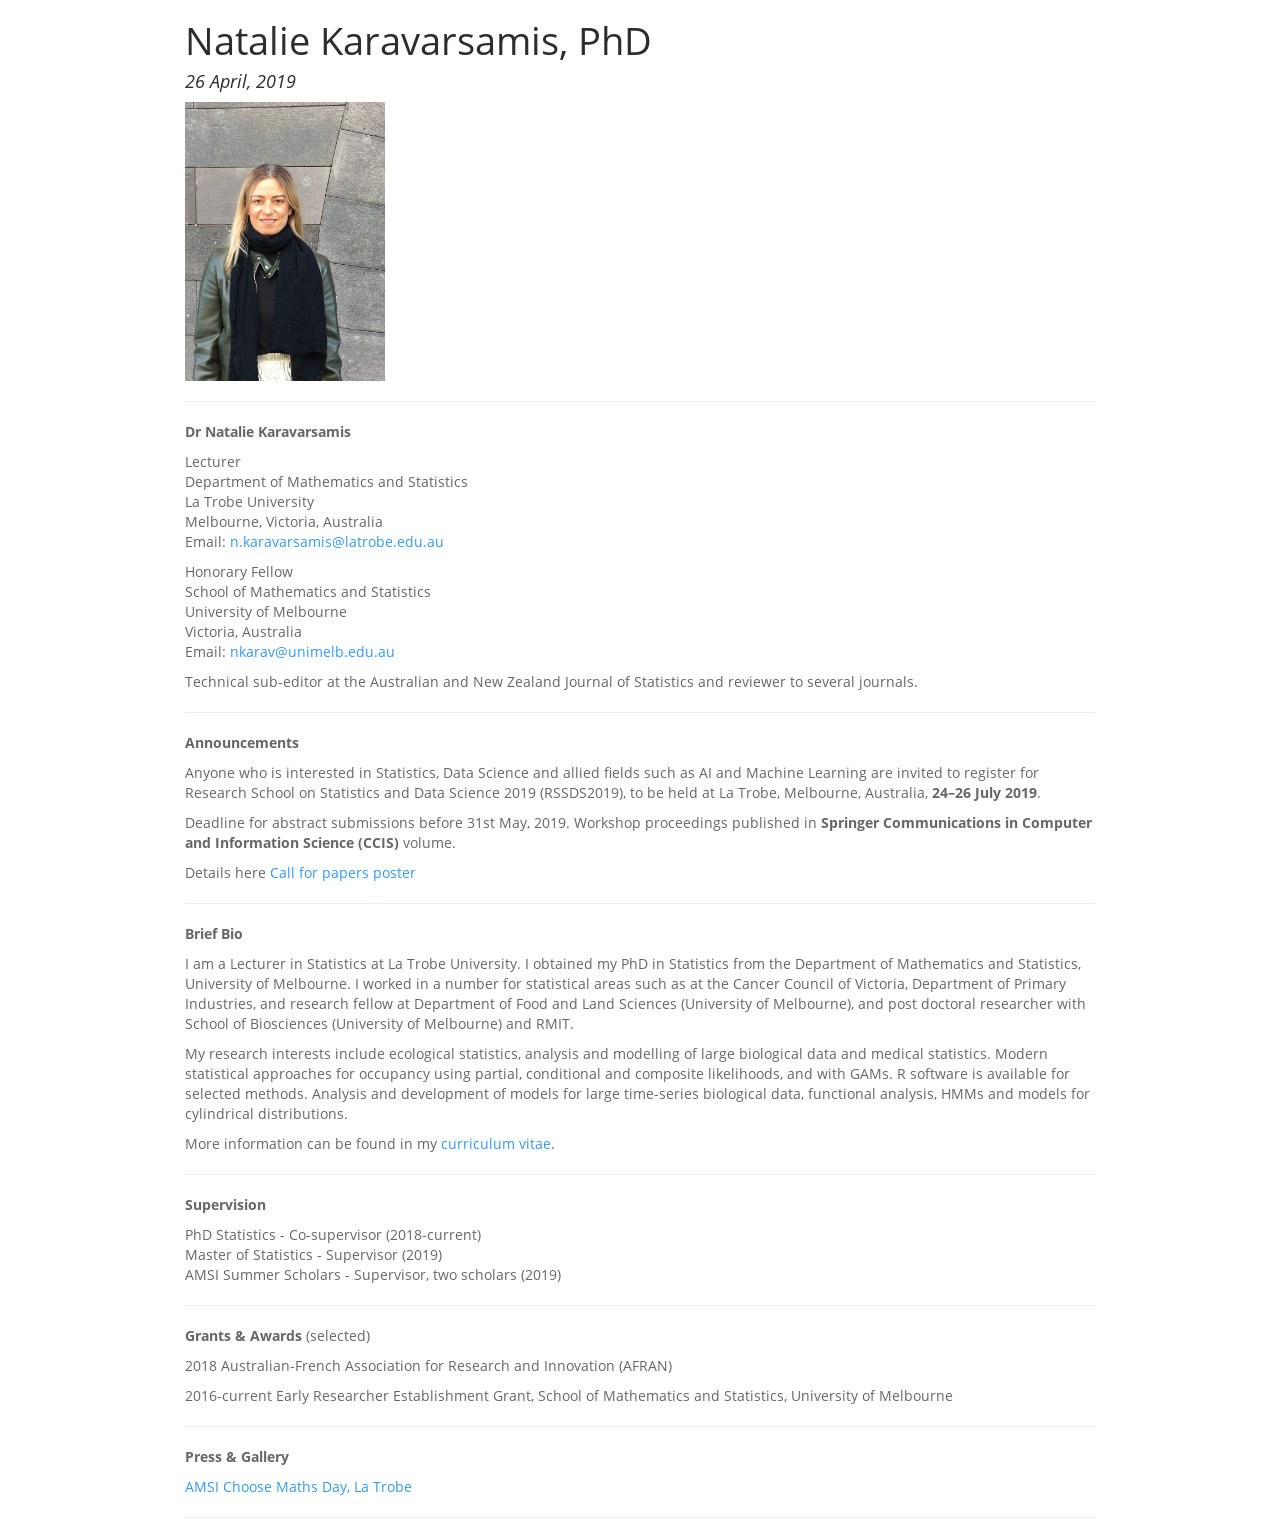
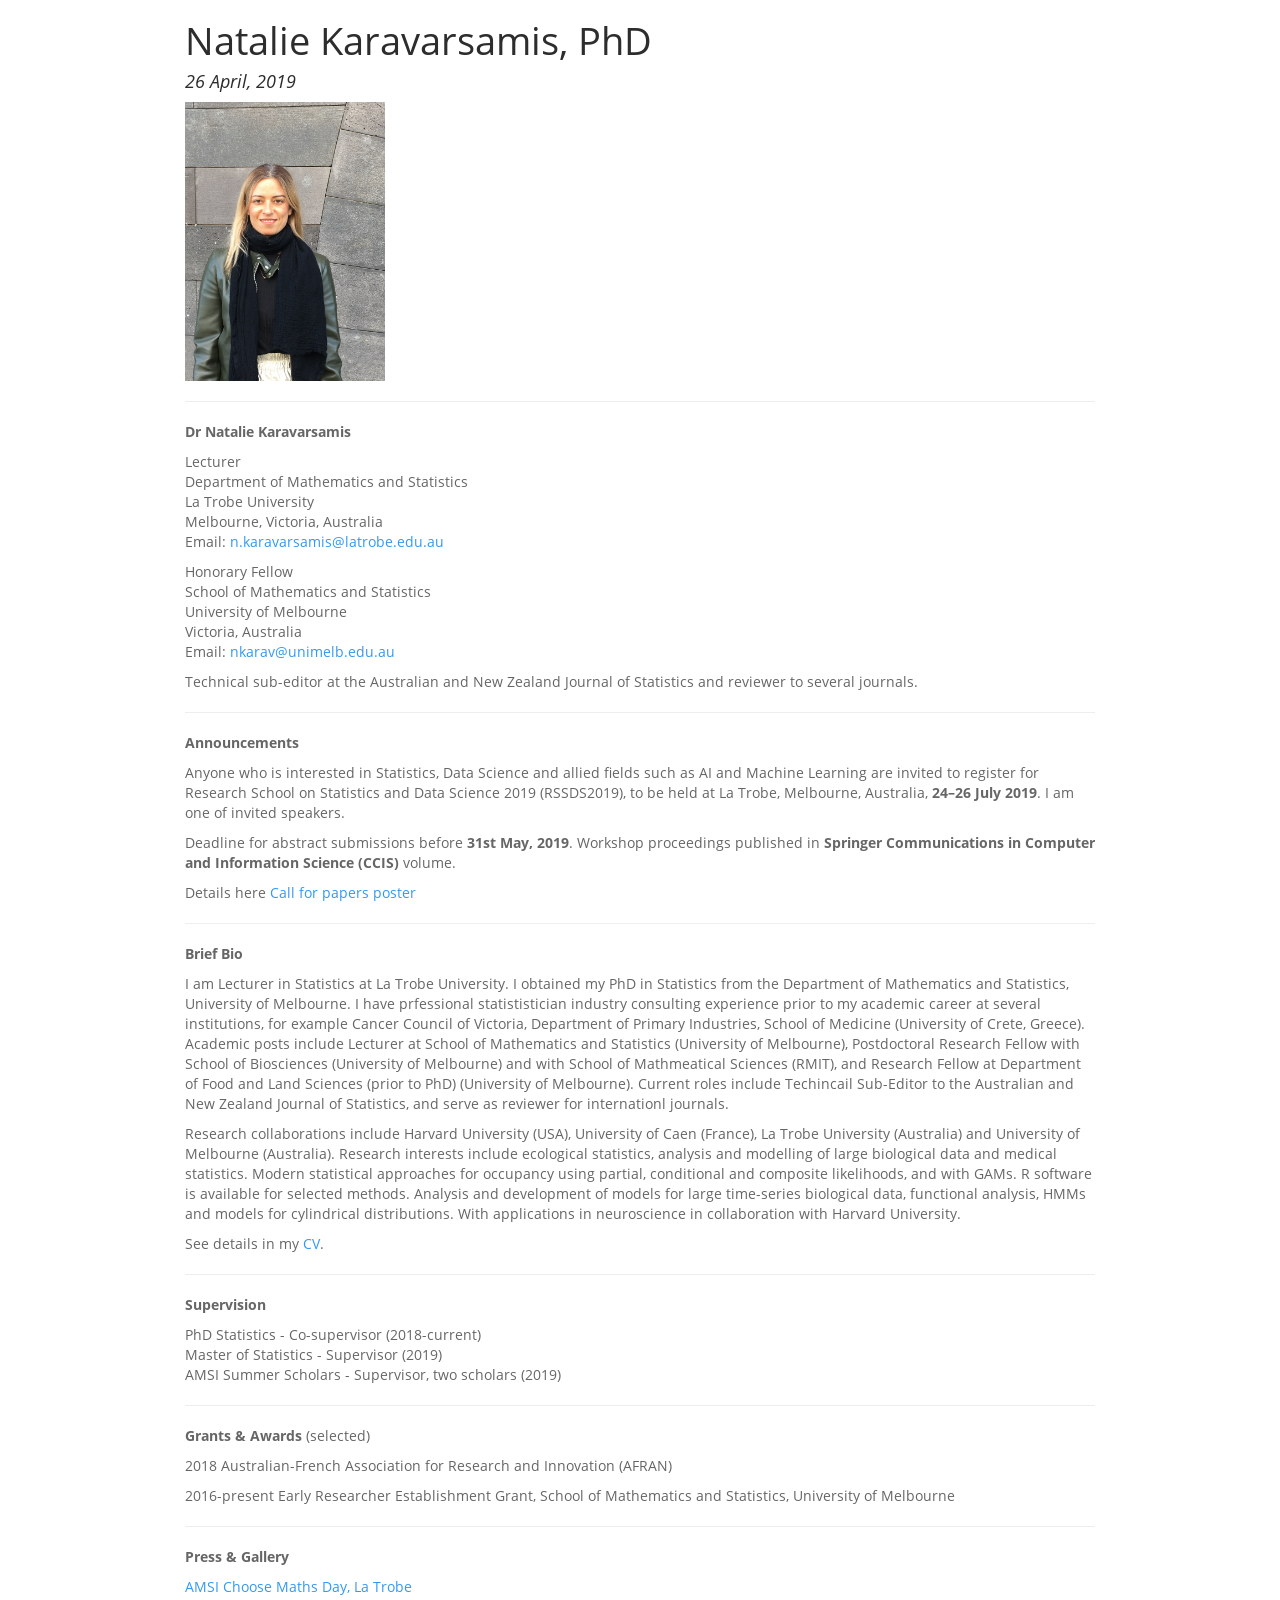
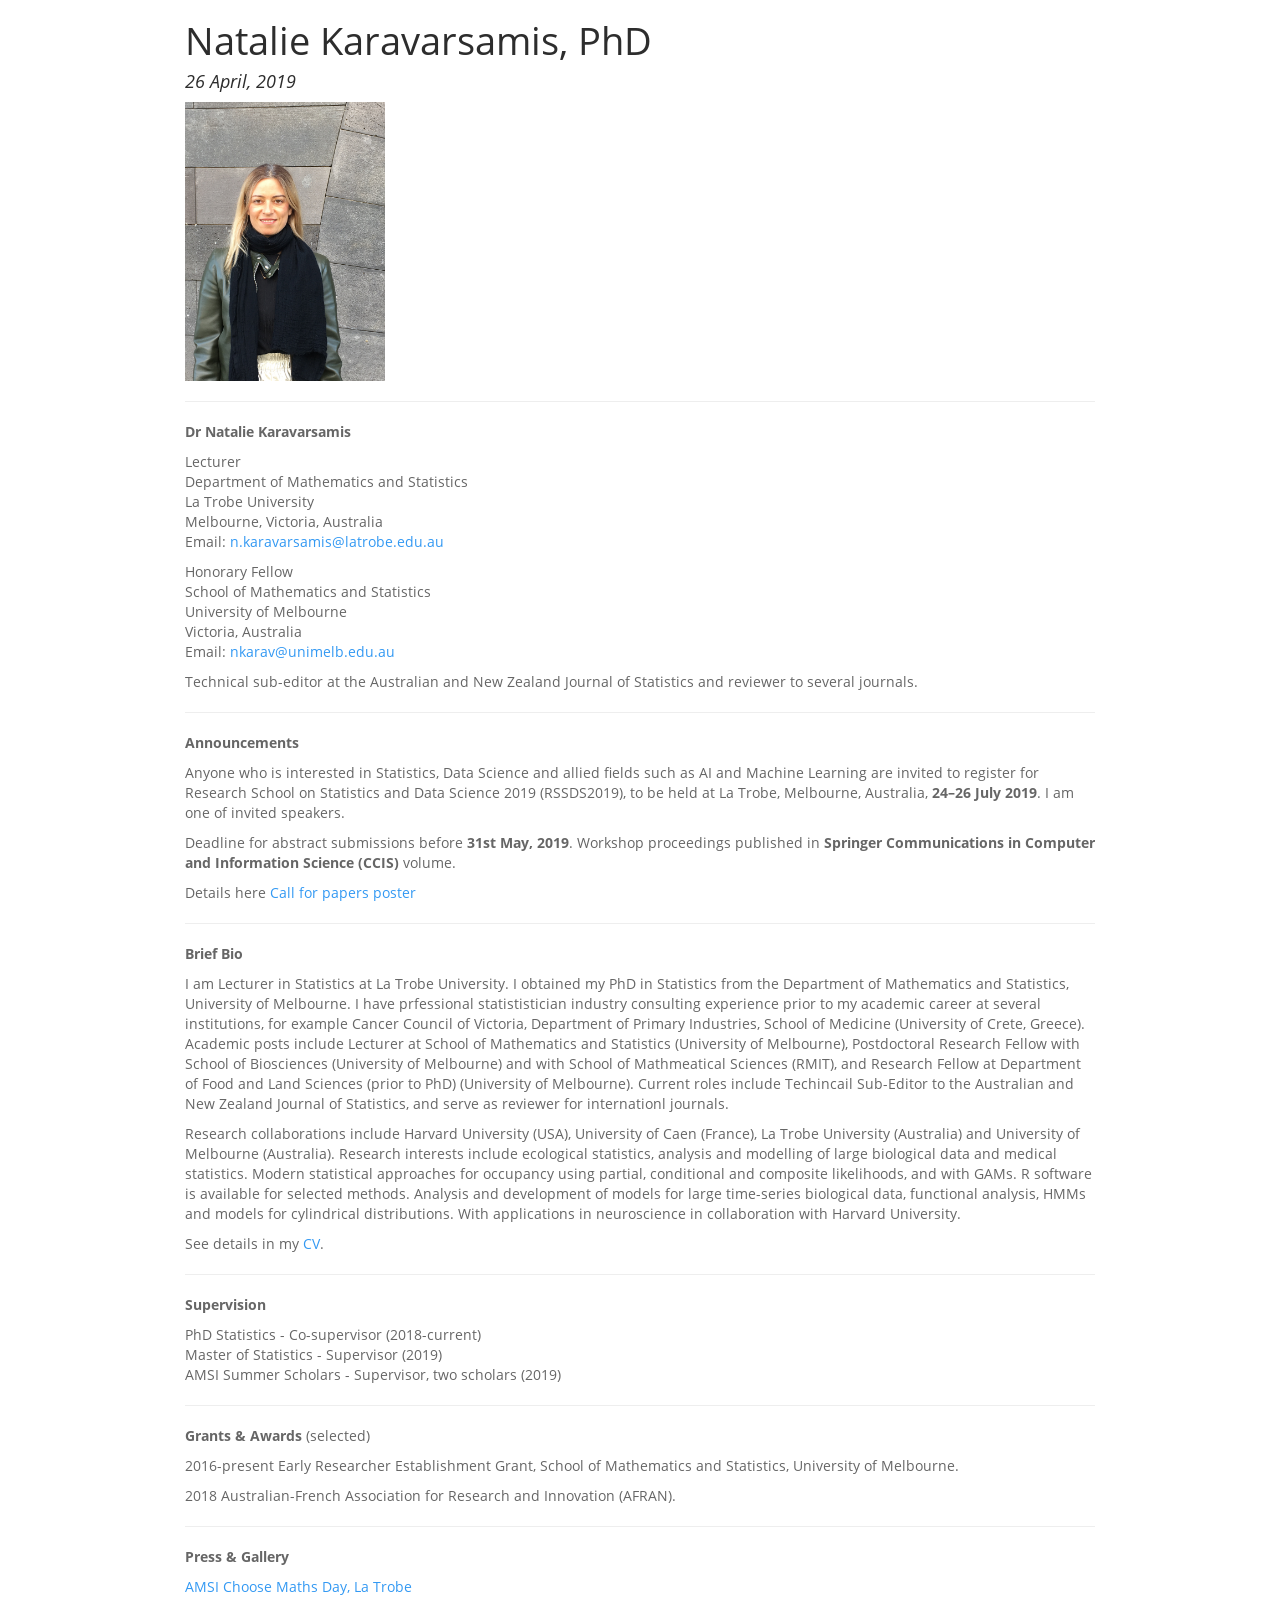
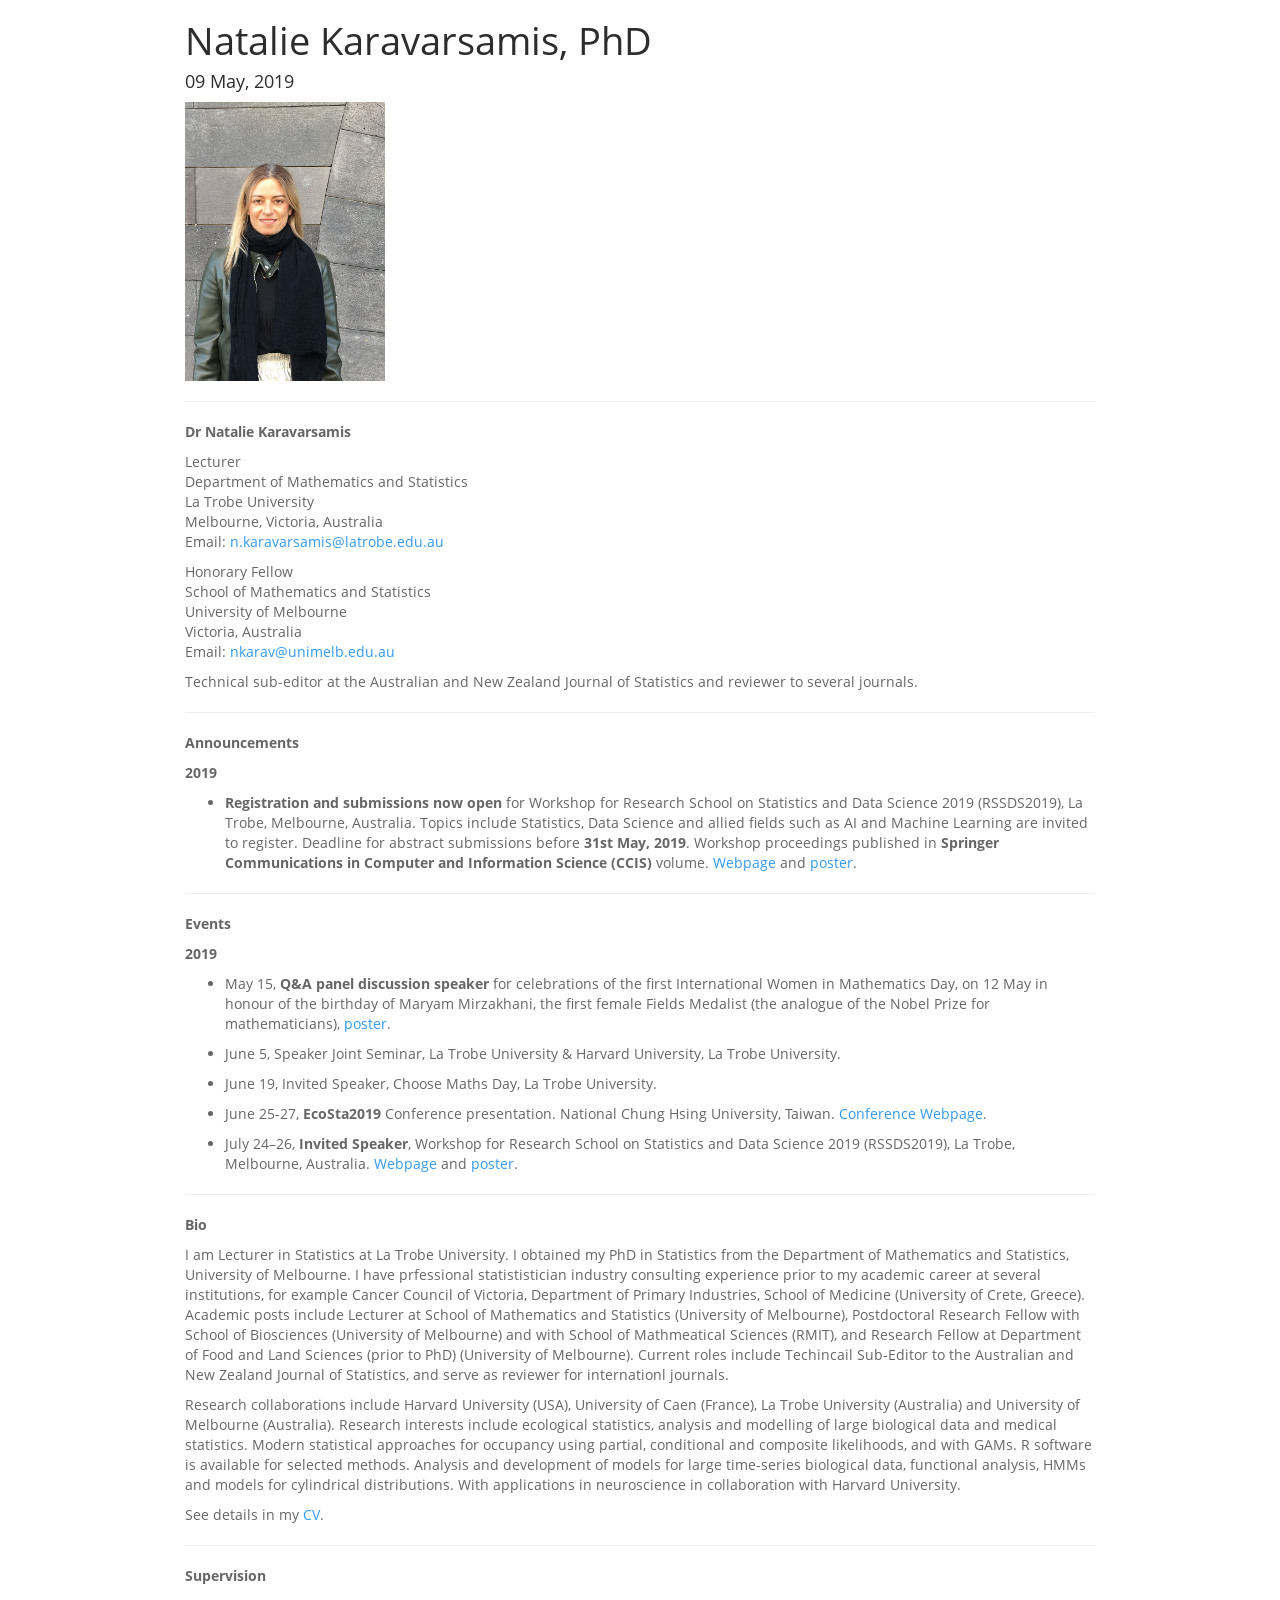
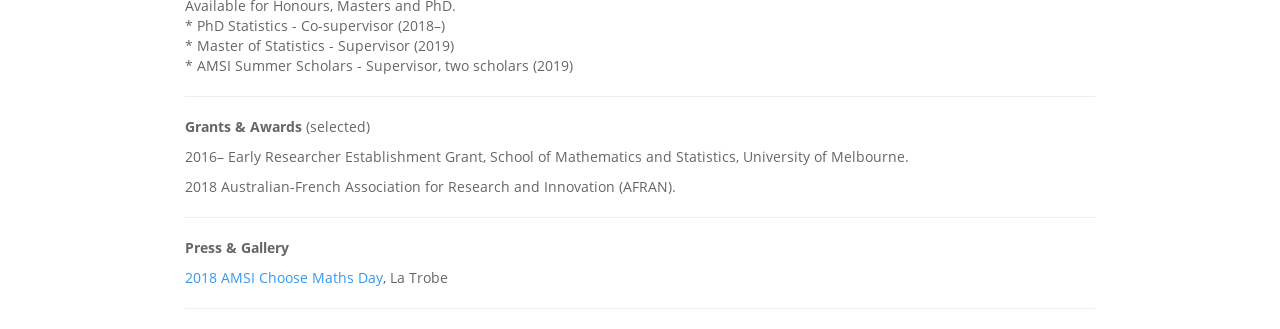
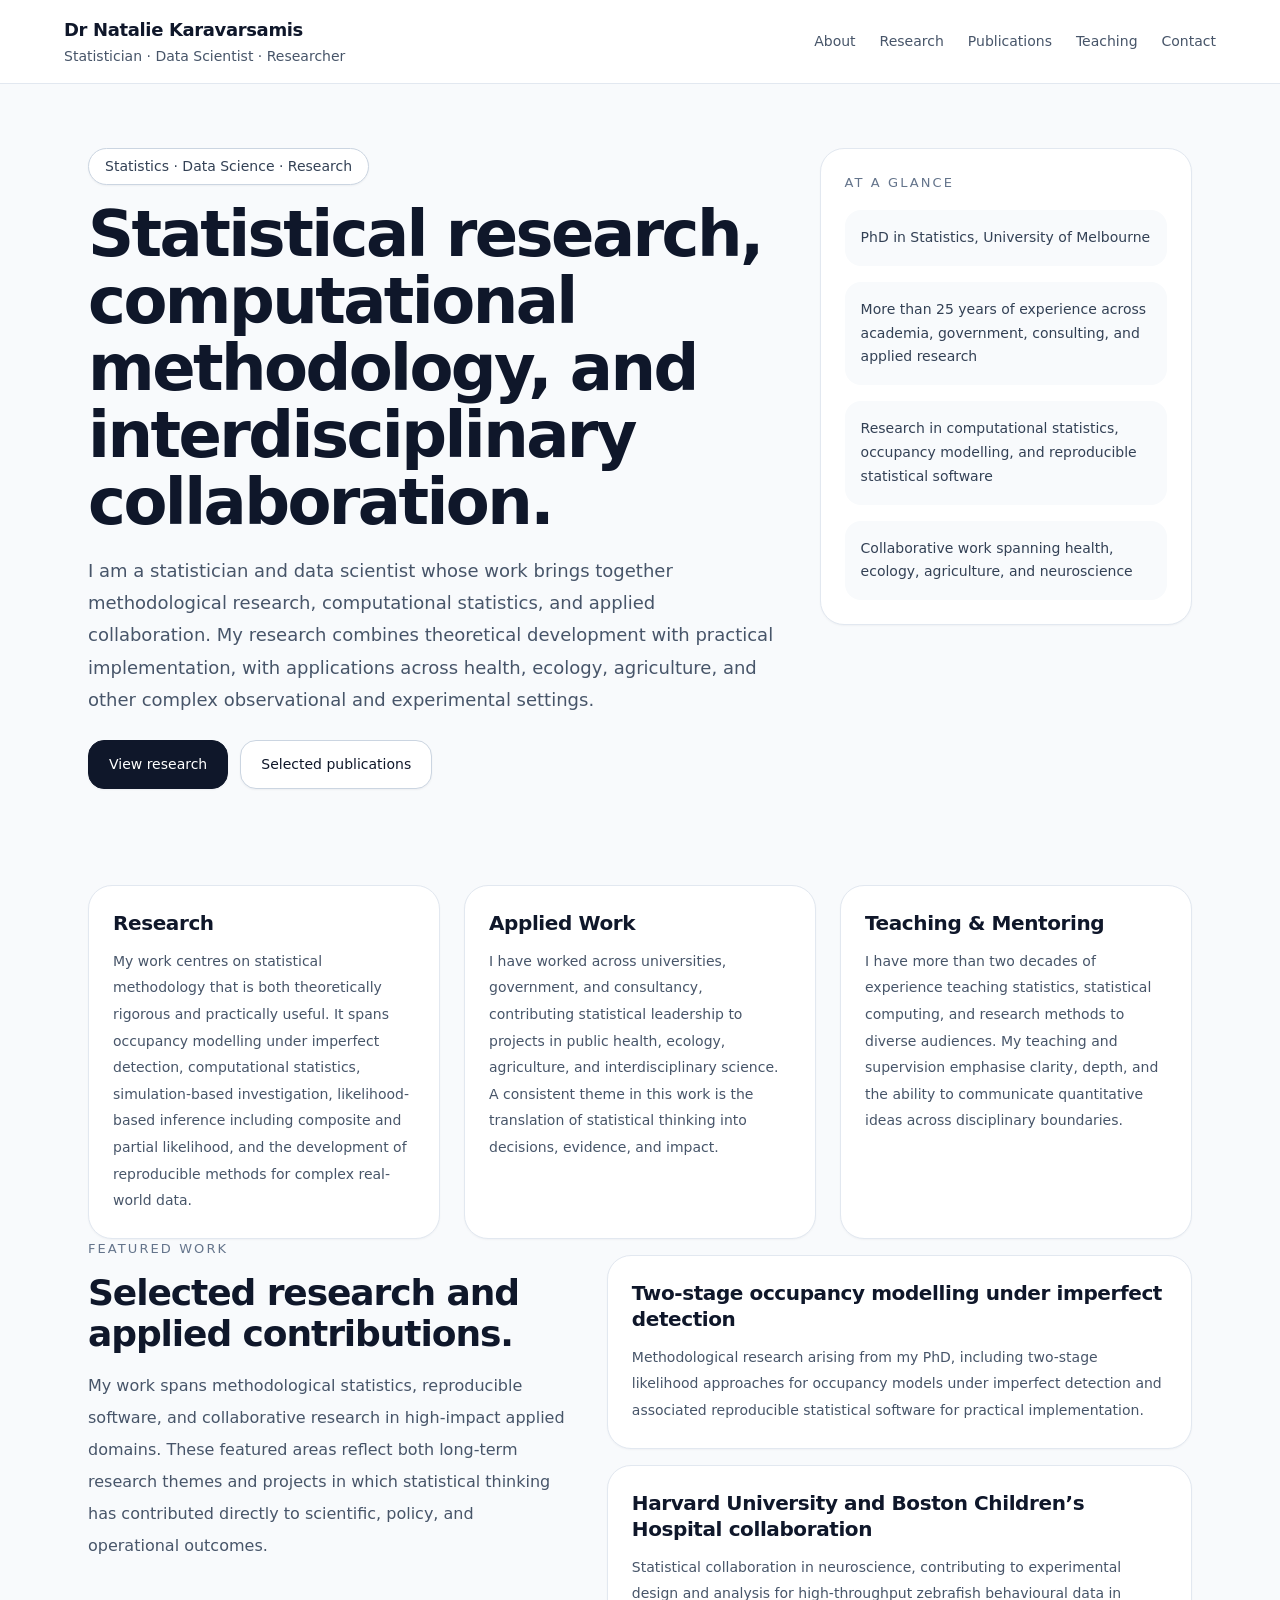
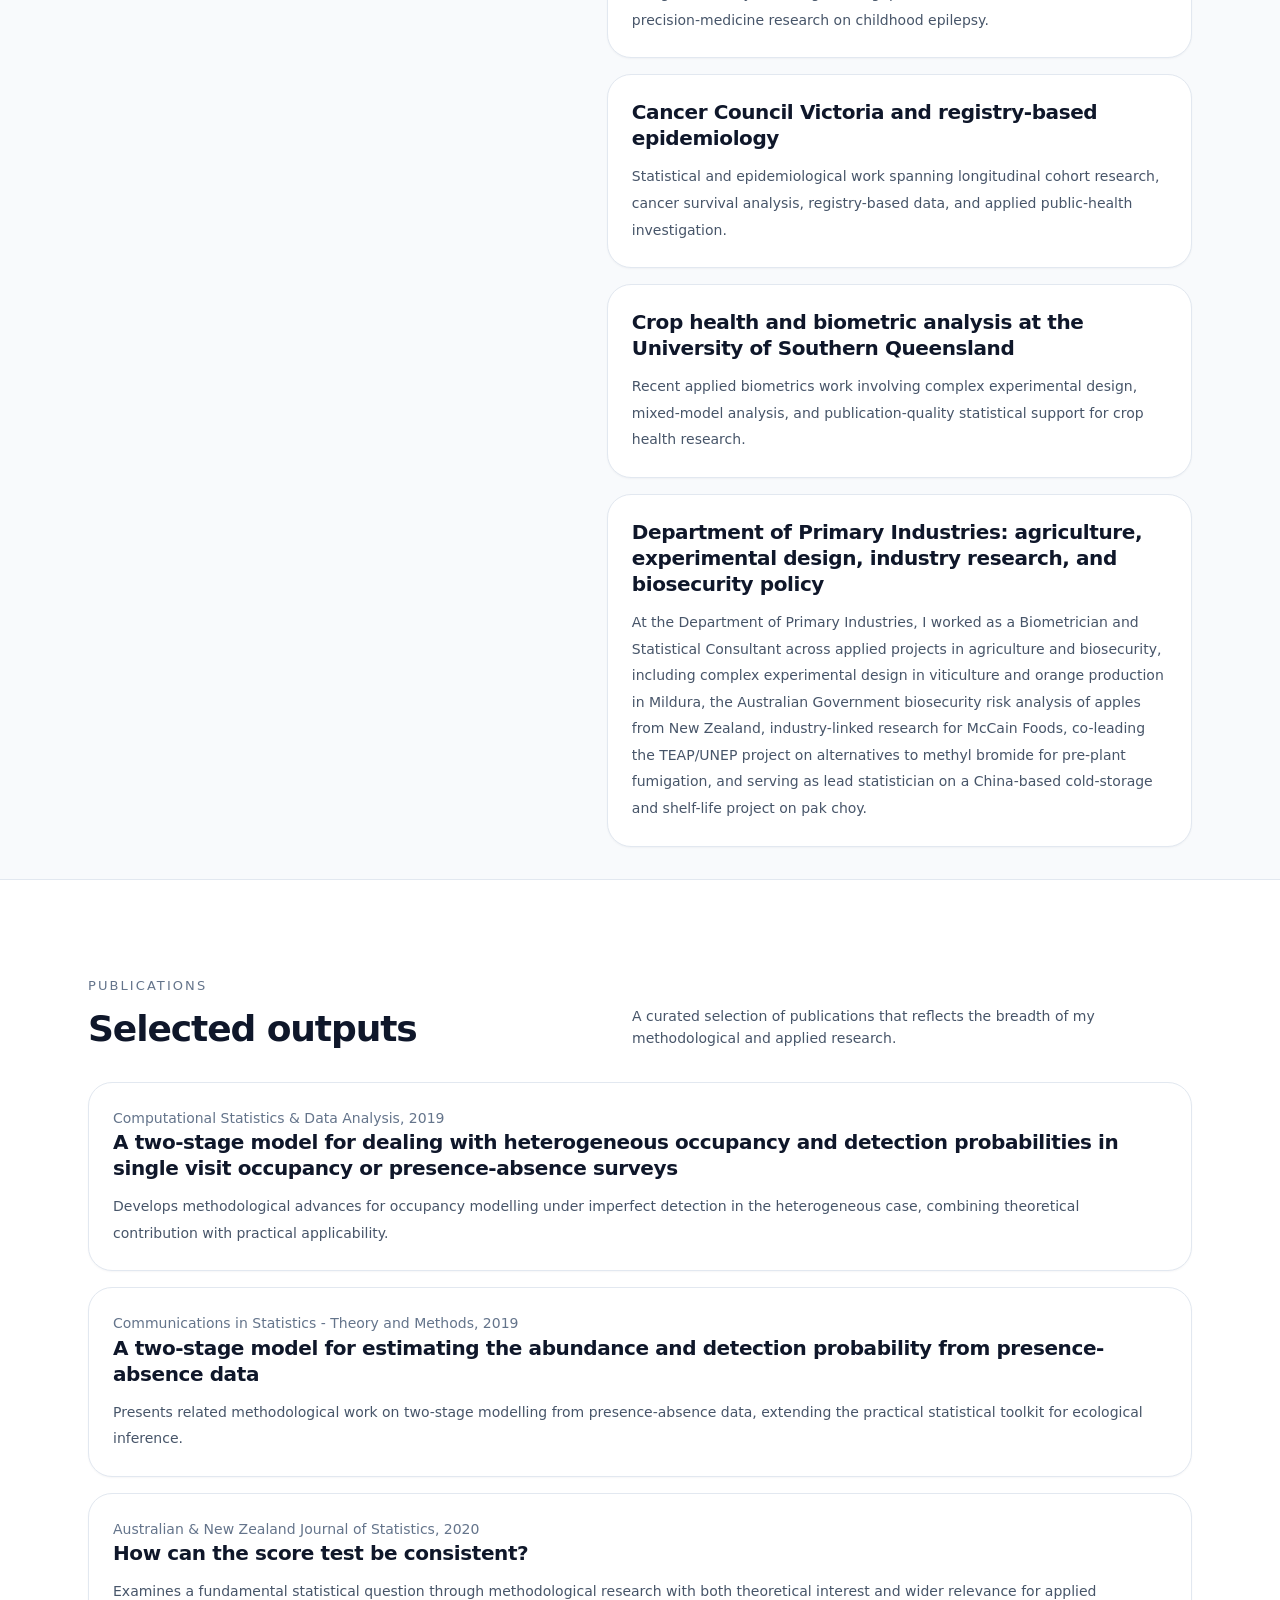
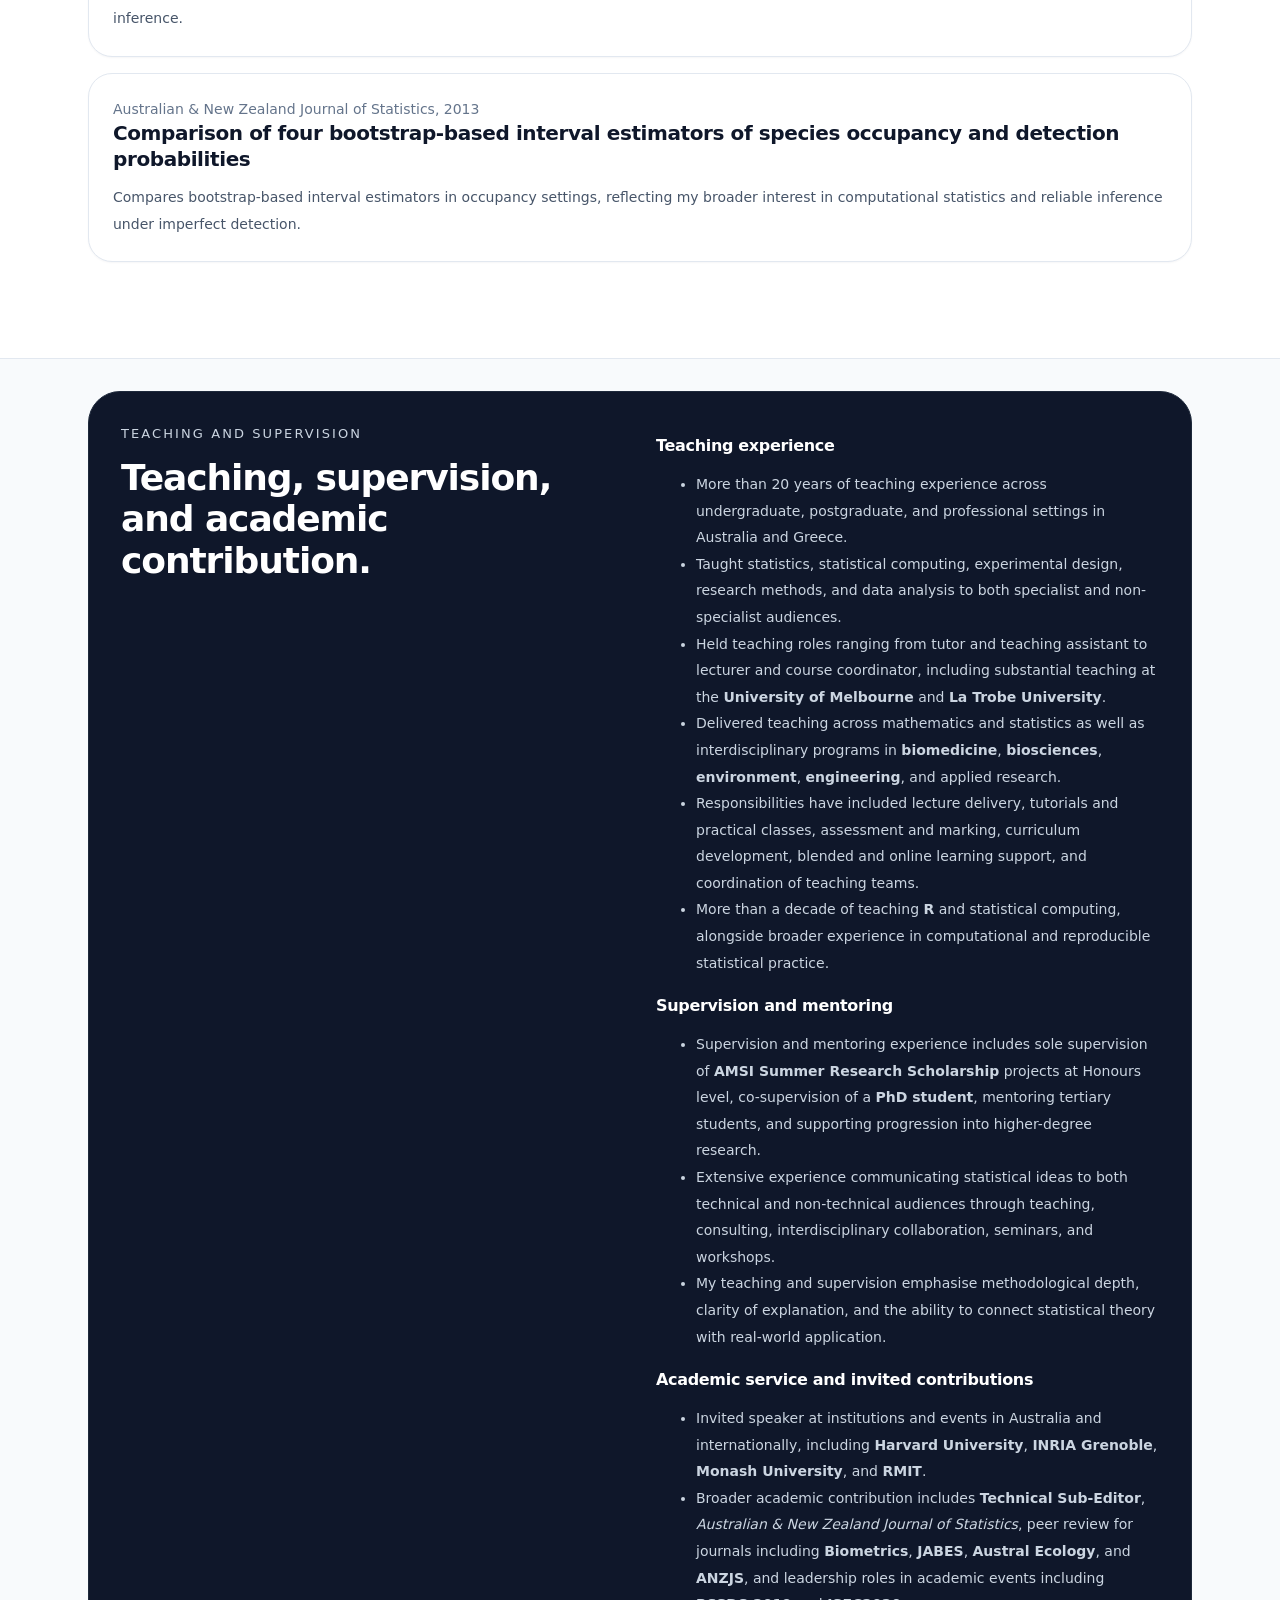
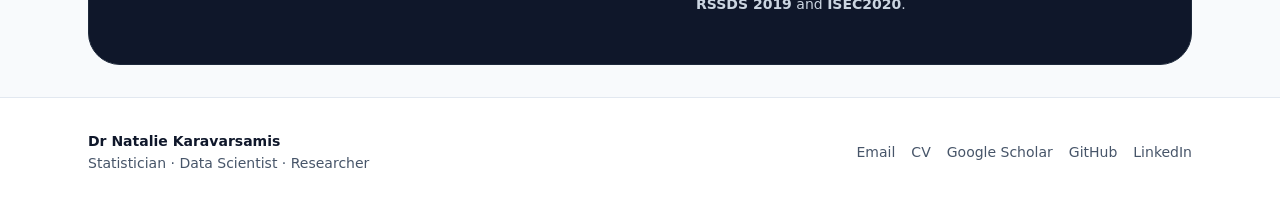
